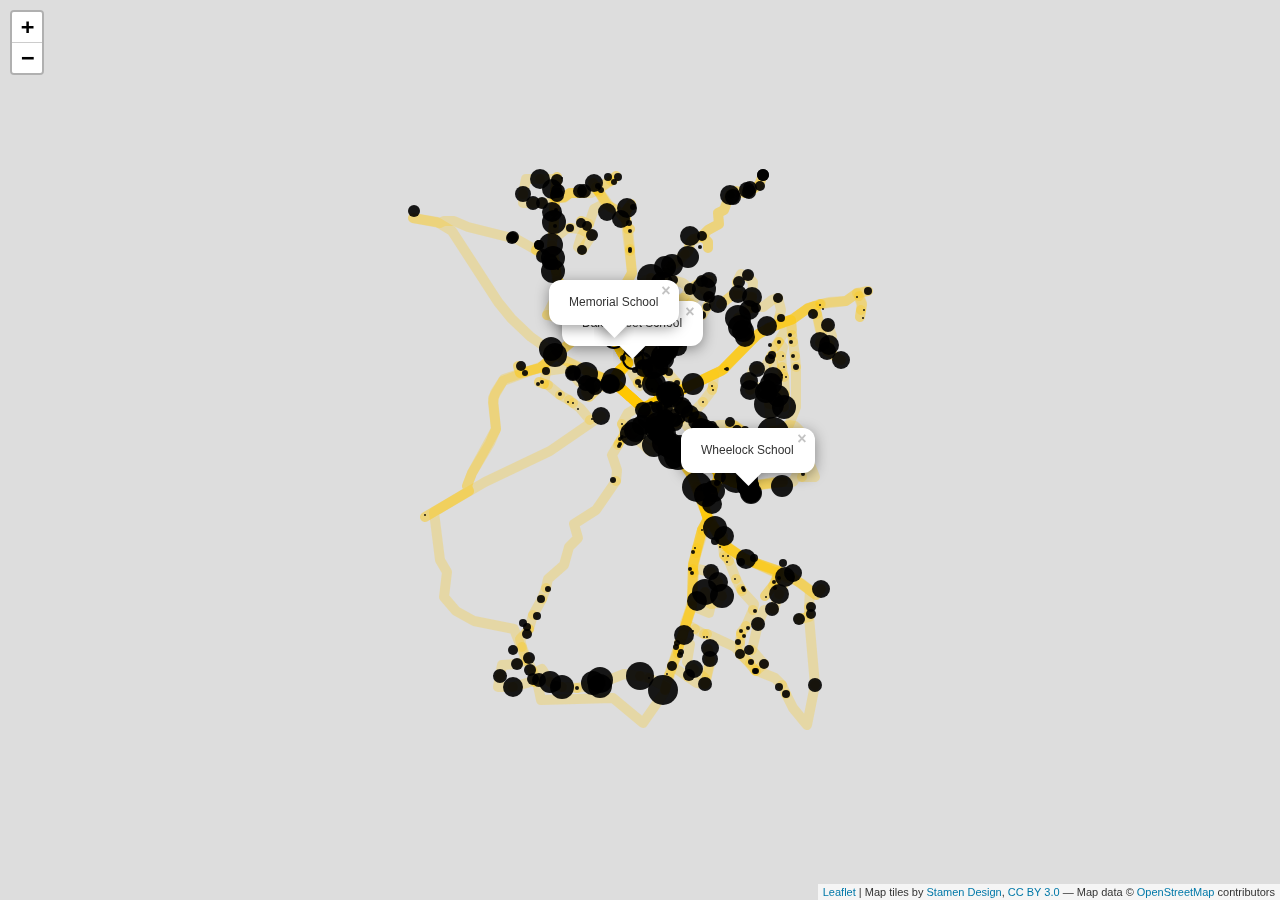
==== MedfieldBus_BusCapacity.html @ 054b7858 "Add files via upload" ====
<!DOCTYPE html>
<html>
<head>
<meta charset="utf-8" />
<style>body{background-color:white;}</style>
<script>(function() {
  // If window.HTMLWidgets is already defined, then use it; otherwise create a
  // new object. This allows preceding code to set options that affect the
  // initialization process (though none currently exist).
  window.HTMLWidgets = window.HTMLWidgets || {};

  // See if we're running in a viewer pane. If not, we're in a web browser.
  var viewerMode = window.HTMLWidgets.viewerMode =
      /\bviewer_pane=1\b/.test(window.location);

  // See if we're running in Shiny mode. If not, it's a static document.
  // Note that static widgets can appear in both Shiny and static modes, but
  // obviously, Shiny widgets can only appear in Shiny apps/documents.
  var shinyMode = window.HTMLWidgets.shinyMode =
      typeof(window.Shiny) !== "undefined" && !!window.Shiny.outputBindings;

  // We can't count on jQuery being available, so we implement our own
  // version if necessary.
  function querySelectorAll(scope, selector) {
    if (typeof(jQuery) !== "undefined" && scope instanceof jQuery) {
      return scope.find(selector);
    }
    if (scope.querySelectorAll) {
      return scope.querySelectorAll(selector);
    }
  }

  function asArray(value) {
    if (value === null)
      return [];
    if ($.isArray(value))
      return value;
    return [value];
  }

  // Implement jQuery's extend
  function extend(target /*, ... */) {
    if (arguments.length == 1) {
      return target;
    }
    for (var i = 1; i < arguments.length; i++) {
      var source = arguments[i];
      for (var prop in source) {
        if (source.hasOwnProperty(prop)) {
          target[prop] = source[prop];
        }
      }
    }
    return target;
  }

  // IE8 doesn't support Array.forEach.
  function forEach(values, callback, thisArg) {
    if (values.forEach) {
      values.forEach(callback, thisArg);
    } else {
      for (var i = 0; i < values.length; i++) {
        callback.call(thisArg, values[i], i, values);
      }
    }
  }

  // Replaces the specified method with the return value of funcSource.
  //
  // Note that funcSource should not BE the new method, it should be a function
  // that RETURNS the new method. funcSource receives a single argument that is
  // the overridden method, it can be called from the new method. The overridden
  // method can be called like a regular function, it has the target permanently
  // bound to it so "this" will work correctly.
  function overrideMethod(target, methodName, funcSource) {
    var superFunc = target[methodName] || function() {};
    var superFuncBound = function() {
      return superFunc.apply(target, arguments);
    };
    target[methodName] = funcSource(superFuncBound);
  }

  // Add a method to delegator that, when invoked, calls
  // delegatee.methodName. If there is no such method on
  // the delegatee, but there was one on delegator before
  // delegateMethod was called, then the original version
  // is invoked instead.
  // For example:
  //
  // var a = {
  //   method1: function() { console.log('a1'); }
  //   method2: function() { console.log('a2'); }
  // };
  // var b = {
  //   method1: function() { console.log('b1'); }
  // };
  // delegateMethod(a, b, "method1");
  // delegateMethod(a, b, "method2");
  // a.method1();
  // a.method2();
  //
  // The output would be "b1", "a2".
  function delegateMethod(delegator, delegatee, methodName) {
    var inherited = delegator[methodName];
    delegator[methodName] = function() {
      var target = delegatee;
      var method = delegatee[methodName];

      // The method doesn't exist on the delegatee. Instead,
      // call the method on the delegator, if it exists.
      if (!method) {
        target = delegator;
        method = inherited;
      }

      if (method) {
        return method.apply(target, arguments);
      }
    };
  }

  // Implement a vague facsimilie of jQuery's data method
  function elementData(el, name, value) {
    if (arguments.length == 2) {
      return el["htmlwidget_data_" + name];
    } else if (arguments.length == 3) {
      el["htmlwidget_data_" + name] = value;
      return el;
    } else {
      throw new Error("Wrong number of arguments for elementData: " +
        arguments.length);
    }
  }

  // http://stackoverflow.com/questions/3446170/escape-string-for-use-in-javascript-regex
  function escapeRegExp(str) {
    return str.replace(/[\-\[\]\/\{\}\(\)\*\+\?\.\\\^\$\|]/g, "\\$&");
  }

  function hasClass(el, className) {
    var re = new RegExp("\\b" + escapeRegExp(className) + "\\b");
    return re.test(el.className);
  }

  // elements - array (or array-like object) of HTML elements
  // className - class name to test for
  // include - if true, only return elements with given className;
  //   if false, only return elements *without* given className
  function filterByClass(elements, className, include) {
    var results = [];
    for (var i = 0; i < elements.length; i++) {
      if (hasClass(elements[i], className) == include)
        results.push(elements[i]);
    }
    return results;
  }

  function on(obj, eventName, func) {
    if (obj.addEventListener) {
      obj.addEventListener(eventName, func, false);
    } else if (obj.attachEvent) {
      obj.attachEvent(eventName, func);
    }
  }

  function off(obj, eventName, func) {
    if (obj.removeEventListener)
      obj.removeEventListener(eventName, func, false);
    else if (obj.detachEvent) {
      obj.detachEvent(eventName, func);
    }
  }

  // Translate array of values to top/right/bottom/left, as usual with
  // the "padding" CSS property
  // https://developer.mozilla.org/en-US/docs/Web/CSS/padding
  function unpackPadding(value) {
    if (typeof(value) === "number")
      value = [value];
    if (value.length === 1) {
      return {top: value[0], right: value[0], bottom: value[0], left: value[0]};
    }
    if (value.length === 2) {
      return {top: value[0], right: value[1], bottom: value[0], left: value[1]};
    }
    if (value.length === 3) {
      return {top: value[0], right: value[1], bottom: value[2], left: value[1]};
    }
    if (value.length === 4) {
      return {top: value[0], right: value[1], bottom: value[2], left: value[3]};
    }
  }

  // Convert an unpacked padding object to a CSS value
  function paddingToCss(paddingObj) {
    return paddingObj.top + "px " + paddingObj.right + "px " + paddingObj.bottom + "px " + paddingObj.left + "px";
  }

  // Makes a number suitable for CSS
  function px(x) {
    if (typeof(x) === "number")
      return x + "px";
    else
      return x;
  }

  // Retrieves runtime widget sizing information for an element.
  // The return value is either null, or an object with fill, padding,
  // defaultWidth, defaultHeight fields.
  function sizingPolicy(el) {
    var sizingEl = document.querySelector("script[data-for='" + el.id + "'][type='application/htmlwidget-sizing']");
    if (!sizingEl)
      return null;
    var sp = JSON.parse(sizingEl.textContent || sizingEl.text || "{}");
    if (viewerMode) {
      return sp.viewer;
    } else {
      return sp.browser;
    }
  }

  // @param tasks Array of strings (or falsy value, in which case no-op).
  //   Each element must be a valid JavaScript expression that yields a
  //   function. Or, can be an array of objects with "code" and "data"
  //   properties; in this case, the "code" property should be a string
  //   of JS that's an expr that yields a function, and "data" should be
  //   an object that will be added as an additional argument when that
  //   function is called.
  // @param target The object that will be "this" for each function
  //   execution.
  // @param args Array of arguments to be passed to the functions. (The
  //   same arguments will be passed to all functions.)
  function evalAndRun(tasks, target, args) {
    if (tasks) {
      forEach(tasks, function(task) {
        var theseArgs = args;
        if (typeof(task) === "object") {
          theseArgs = theseArgs.concat([task.data]);
          task = task.code;
        }
        var taskFunc = tryEval(task);
        if (typeof(taskFunc) !== "function") {
          throw new Error("Task must be a function! Source:\n" + task);
        }
        taskFunc.apply(target, theseArgs);
      });
    }
  }

  // Attempt eval() both with and without enclosing in parentheses.
  // Note that enclosing coerces a function declaration into
  // an expression that eval() can parse
  // (otherwise, a SyntaxError is thrown)
  function tryEval(code) {
    var result = null;
    try {
      result = eval(code);
    } catch(error) {
      if (!error instanceof SyntaxError) {
        throw error;
      }
      try {
        result = eval("(" + code + ")");
      } catch(e) {
        if (e instanceof SyntaxError) {
          throw error;
        } else {
          throw e;
        }
      }
    }
    return result;
  }

  function initSizing(el) {
    var sizing = sizingPolicy(el);
    if (!sizing)
      return;

    var cel = document.getElementById("htmlwidget_container");
    if (!cel)
      return;

    if (typeof(sizing.padding) !== "undefined") {
      document.body.style.margin = "0";
      document.body.style.padding = paddingToCss(unpackPadding(sizing.padding));
    }

    if (sizing.fill) {
      document.body.style.overflow = "hidden";
      document.body.style.width = "100%";
      document.body.style.height = "100%";
      document.documentElement.style.width = "100%";
      document.documentElement.style.height = "100%";
      if (cel) {
        cel.style.position = "absolute";
        var pad = unpackPadding(sizing.padding);
        cel.style.top = pad.top + "px";
        cel.style.right = pad.right + "px";
        cel.style.bottom = pad.bottom + "px";
        cel.style.left = pad.left + "px";
        el.style.width = "100%";
        el.style.height = "100%";
      }

      return {
        getWidth: function() { return cel.offsetWidth; },
        getHeight: function() { return cel.offsetHeight; }
      };

    } else {
      el.style.width = px(sizing.width);
      el.style.height = px(sizing.height);

      return {
        getWidth: function() { return el.offsetWidth; },
        getHeight: function() { return el.offsetHeight; }
      };
    }
  }

  // Default implementations for methods
  var defaults = {
    find: function(scope) {
      return querySelectorAll(scope, "." + this.name);
    },
    renderError: function(el, err) {
      var $el = $(el);

      this.clearError(el);

      // Add all these error classes, as Shiny does
      var errClass = "shiny-output-error";
      if (err.type !== null) {
        // use the classes of the error condition as CSS class names
        errClass = errClass + " " + $.map(asArray(err.type), function(type) {
          return errClass + "-" + type;
        }).join(" ");
      }
      errClass = errClass + " htmlwidgets-error";

      // Is el inline or block? If inline or inline-block, just display:none it
      // and add an inline error.
      var display = $el.css("display");
      $el.data("restore-display-mode", display);

      if (display === "inline" || display === "inline-block") {
        $el.hide();
        if (err.message !== "") {
          var errorSpan = $("<span>").addClass(errClass);
          errorSpan.text(err.message);
          $el.after(errorSpan);
        }
      } else if (display === "block") {
        // If block, add an error just after the el, set visibility:none on the
        // el, and position the error to be on top of the el.
        // Mark it with a unique ID and CSS class so we can remove it later.
        $el.css("visibility", "hidden");
        if (err.message !== "") {
          var errorDiv = $("<div>").addClass(errClass).css("position", "absolute")
            .css("top", el.offsetTop)
            .css("left", el.offsetLeft)
            // setting width can push out the page size, forcing otherwise
            // unnecessary scrollbars to appear and making it impossible for
            // the element to shrink; so use max-width instead
            .css("maxWidth", el.offsetWidth)
            .css("height", el.offsetHeight);
          errorDiv.text(err.message);
          $el.after(errorDiv);

          // Really dumb way to keep the size/position of the error in sync with
          // the parent element as the window is resized or whatever.
          var intId = setInterval(function() {
            if (!errorDiv[0].parentElement) {
              clearInterval(intId);
              return;
            }
            errorDiv
              .css("top", el.offsetTop)
              .css("left", el.offsetLeft)
              .css("maxWidth", el.offsetWidth)
              .css("height", el.offsetHeight);
          }, 500);
        }
      }
    },
    clearError: function(el) {
      var $el = $(el);
      var display = $el.data("restore-display-mode");
      $el.data("restore-display-mode", null);

      if (display === "inline" || display === "inline-block") {
        if (display)
          $el.css("display", display);
        $(el.nextSibling).filter(".htmlwidgets-error").remove();
      } else if (display === "block"){
        $el.css("visibility", "inherit");
        $(el.nextSibling).filter(".htmlwidgets-error").remove();
      }
    },
    sizing: {}
  };

  // Called by widget bindings to register a new type of widget. The definition
  // object can contain the following properties:
  // - name (required) - A string indicating the binding name, which will be
  //   used by default as the CSS classname to look for.
  // - initialize (optional) - A function(el) that will be called once per
  //   widget element; if a value is returned, it will be passed as the third
  //   value to renderValue.
  // - renderValue (required) - A function(el, data, initValue) that will be
  //   called with data. Static contexts will cause this to be called once per
  //   element; Shiny apps will cause this to be called multiple times per
  //   element, as the data changes.
  window.HTMLWidgets.widget = function(definition) {
    if (!definition.name) {
      throw new Error("Widget must have a name");
    }
    if (!definition.type) {
      throw new Error("Widget must have a type");
    }
    // Currently we only support output widgets
    if (definition.type !== "output") {
      throw new Error("Unrecognized widget type '" + definition.type + "'");
    }
    // TODO: Verify that .name is a valid CSS classname

    // Support new-style instance-bound definitions. Old-style class-bound
    // definitions have one widget "object" per widget per type/class of
    // widget; the renderValue and resize methods on such widget objects
    // take el and instance arguments, because the widget object can't
    // store them. New-style instance-bound definitions have one widget
    // object per widget instance; the definition that's passed in doesn't
    // provide renderValue or resize methods at all, just the single method
    //   factory(el, width, height)
    // which returns an object that has renderValue(x) and resize(w, h).
    // This enables a far more natural programming style for the widget
    // author, who can store per-instance state using either OO-style
    // instance fields or functional-style closure variables (I guess this
    // is in contrast to what can only be called C-style pseudo-OO which is
    // what we required before).
    if (definition.factory) {
      definition = createLegacyDefinitionAdapter(definition);
    }

    if (!definition.renderValue) {
      throw new Error("Widget must have a renderValue function");
    }

    // For static rendering (non-Shiny), use a simple widget registration
    // scheme. We also use this scheme for Shiny apps/documents that also
    // contain static widgets.
    window.HTMLWidgets.widgets = window.HTMLWidgets.widgets || [];
    // Merge defaults into the definition; don't mutate the original definition.
    var staticBinding = extend({}, defaults, definition);
    overrideMethod(staticBinding, "find", function(superfunc) {
      return function(scope) {
        var results = superfunc(scope);
        // Filter out Shiny outputs, we only want the static kind
        return filterByClass(results, "html-widget-output", false);
      };
    });
    window.HTMLWidgets.widgets.push(staticBinding);

    if (shinyMode) {
      // Shiny is running. Register the definition with an output binding.
      // The definition itself will not be the output binding, instead
      // we will make an output binding object that delegates to the
      // definition. This is because we foolishly used the same method
      // name (renderValue) for htmlwidgets definition and Shiny bindings
      // but they actually have quite different semantics (the Shiny
      // bindings receive data that includes lots of metadata that it
      // strips off before calling htmlwidgets renderValue). We can't
      // just ignore the difference because in some widgets it's helpful
      // to call this.renderValue() from inside of resize(), and if
      // we're not delegating, then that call will go to the Shiny
      // version instead of the htmlwidgets version.

      // Merge defaults with definition, without mutating either.
      var bindingDef = extend({}, defaults, definition);

      // This object will be our actual Shiny binding.
      var shinyBinding = new Shiny.OutputBinding();

      // With a few exceptions, we'll want to simply use the bindingDef's
      // version of methods if they are available, otherwise fall back to
      // Shiny's defaults. NOTE: If Shiny's output bindings gain additional
      // methods in the future, and we want them to be overrideable by
      // HTMLWidget binding definitions, then we'll need to add them to this
      // list.
      delegateMethod(shinyBinding, bindingDef, "getId");
      delegateMethod(shinyBinding, bindingDef, "onValueChange");
      delegateMethod(shinyBinding, bindingDef, "onValueError");
      delegateMethod(shinyBinding, bindingDef, "renderError");
      delegateMethod(shinyBinding, bindingDef, "clearError");
      delegateMethod(shinyBinding, bindingDef, "showProgress");

      // The find, renderValue, and resize are handled differently, because we
      // want to actually decorate the behavior of the bindingDef methods.

      shinyBinding.find = function(scope) {
        var results = bindingDef.find(scope);

        // Only return elements that are Shiny outputs, not static ones
        var dynamicResults = results.filter(".html-widget-output");

        // It's possible that whatever caused Shiny to think there might be
        // new dynamic outputs, also caused there to be new static outputs.
        // Since there might be lots of different htmlwidgets bindings, we
        // schedule execution for later--no need to staticRender multiple
        // times.
        if (results.length !== dynamicResults.length)
          scheduleStaticRender();

        return dynamicResults;
      };

      // Wrap renderValue to handle initialization, which unfortunately isn't
      // supported natively by Shiny at the time of this writing.

      shinyBinding.renderValue = function(el, data) {
        Shiny.renderDependencies(data.deps);
        // Resolve strings marked as javascript literals to objects
        if (!(data.evals instanceof Array)) data.evals = [data.evals];
        for (var i = 0; data.evals && i < data.evals.length; i++) {
          window.HTMLWidgets.evaluateStringMember(data.x, data.evals[i]);
        }
        if (!bindingDef.renderOnNullValue) {
          if (data.x === null) {
            el.style.visibility = "hidden";
            return;
          } else {
            el.style.visibility = "inherit";
          }
        }
        if (!elementData(el, "initialized")) {
          initSizing(el);

          elementData(el, "initialized", true);
          if (bindingDef.initialize) {
            var result = bindingDef.initialize(el, el.offsetWidth,
              el.offsetHeight);
            elementData(el, "init_result", result);
          }
        }
        bindingDef.renderValue(el, data.x, elementData(el, "init_result"));
        evalAndRun(data.jsHooks.render, elementData(el, "init_result"), [el, data.x]);
      };

      // Only override resize if bindingDef implements it
      if (bindingDef.resize) {
        shinyBinding.resize = function(el, width, height) {
          // Shiny can call resize before initialize/renderValue have been
          // called, which doesn't make sense for widgets.
          if (elementData(el, "initialized")) {
            bindingDef.resize(el, width, height, elementData(el, "init_result"));
          }
        };
      }

      Shiny.outputBindings.register(shinyBinding, bindingDef.name);
    }
  };

  var scheduleStaticRenderTimerId = null;
  function scheduleStaticRender() {
    if (!scheduleStaticRenderTimerId) {
      scheduleStaticRenderTimerId = setTimeout(function() {
        scheduleStaticRenderTimerId = null;
        window.HTMLWidgets.staticRender();
      }, 1);
    }
  }

  // Render static widgets after the document finishes loading
  // Statically render all elements that are of this widget's class
  window.HTMLWidgets.staticRender = function() {
    var bindings = window.HTMLWidgets.widgets || [];
    forEach(bindings, function(binding) {
      var matches = binding.find(document.documentElement);
      forEach(matches, function(el) {
        var sizeObj = initSizing(el, binding);

        if (hasClass(el, "html-widget-static-bound"))
          return;
        el.className = el.className + " html-widget-static-bound";

        var initResult;
        if (binding.initialize) {
          initResult = binding.initialize(el,
            sizeObj ? sizeObj.getWidth() : el.offsetWidth,
            sizeObj ? sizeObj.getHeight() : el.offsetHeight
          );
          elementData(el, "init_result", initResult);
        }

        if (binding.resize) {
          var lastSize = {
            w: sizeObj ? sizeObj.getWidth() : el.offsetWidth,
            h: sizeObj ? sizeObj.getHeight() : el.offsetHeight
          };
          var resizeHandler = function(e) {
            var size = {
              w: sizeObj ? sizeObj.getWidth() : el.offsetWidth,
              h: sizeObj ? sizeObj.getHeight() : el.offsetHeight
            };
            if (size.w === 0 && size.h === 0)
              return;
            if (size.w === lastSize.w && size.h === lastSize.h)
              return;
            lastSize = size;
            binding.resize(el, size.w, size.h, initResult);
          };

          on(window, "resize", resizeHandler);

          // This is needed for cases where we're running in a Shiny
          // app, but the widget itself is not a Shiny output, but
          // rather a simple static widget. One example of this is
          // an rmarkdown document that has runtime:shiny and widget
          // that isn't in a render function. Shiny only knows to
          // call resize handlers for Shiny outputs, not for static
          // widgets, so we do it ourselves.
          if (window.jQuery) {
            window.jQuery(document).on(
              "shown.htmlwidgets shown.bs.tab.htmlwidgets shown.bs.collapse.htmlwidgets",
              resizeHandler
            );
            window.jQuery(document).on(
              "hidden.htmlwidgets hidden.bs.tab.htmlwidgets hidden.bs.collapse.htmlwidgets",
              resizeHandler
            );
          }

          // This is needed for the specific case of ioslides, which
          // flips slides between display:none and display:block.
          // Ideally we would not have to have ioslide-specific code
          // here, but rather have ioslides raise a generic event,
          // but the rmarkdown package just went to CRAN so the
          // window to getting that fixed may be long.
          if (window.addEventListener) {
            // It's OK to limit this to window.addEventListener
            // browsers because ioslides itself only supports
            // such browsers.
            on(document, "slideenter", resizeHandler);
            on(document, "slideleave", resizeHandler);
          }
        }

        var scriptData = document.querySelector("script[data-for='" + el.id + "'][type='application/json']");
        if (scriptData) {
          var data = JSON.parse(scriptData.textContent || scriptData.text);
          // Resolve strings marked as javascript literals to objects
          if (!(data.evals instanceof Array)) data.evals = [data.evals];
          for (var k = 0; data.evals && k < data.evals.length; k++) {
            window.HTMLWidgets.evaluateStringMember(data.x, data.evals[k]);
          }
          binding.renderValue(el, data.x, initResult);
          evalAndRun(data.jsHooks.render, initResult, [el, data.x]);
        }
      });
    });

    invokePostRenderHandlers();
  }


  function has_jQuery3() {
    if (!window.jQuery) {
      return false;
    }
    var $version = window.jQuery.fn.jquery;
    var $major_version = parseInt($version.split(".")[0]);
    return $major_version >= 3;
  }

  /*
  / Shiny 1.4 bumped jQuery from 1.x to 3.x which means jQuery's
  / on-ready handler (i.e., $(fn)) is now asyncronous (i.e., it now
  / really means $(setTimeout(fn)).
  / https://jquery.com/upgrade-guide/3.0/#breaking-change-document-ready-handlers-are-now-asynchronous
  /
  / Since Shiny uses $() to schedule initShiny, shiny>=1.4 calls initShiny
  / one tick later than it did before, which means staticRender() is
  / called renderValue() earlier than (advanced) widget authors might be expecting.
  / https://github.com/rstudio/shiny/issues/2630
  /
  / For a concrete example, leaflet has some methods (e.g., updateBounds)
  / which reference Shiny methods registered in initShiny (e.g., setInputValue).
  / Since leaflet is privy to this life-cycle, it knows to use setTimeout() to
  / delay execution of those methods (until Shiny methods are ready)
  / https://github.com/rstudio/leaflet/blob/18ec981/javascript/src/index.js#L266-L268
  /
  / Ideally widget authors wouldn't need to use this setTimeout() hack that
  / leaflet uses to call Shiny methods on a staticRender(). In the long run,
  / the logic initShiny should be broken up so that method registration happens
  / right away, but binding happens later.
  */
  function maybeStaticRenderLater() {
    if (shinyMode && has_jQuery3()) {
      window.jQuery(window.HTMLWidgets.staticRender);
    } else {
      window.HTMLWidgets.staticRender();
    }
  }

  if (document.addEventListener) {
    document.addEventListener("DOMContentLoaded", function() {
      document.removeEventListener("DOMContentLoaded", arguments.callee, false);
      maybeStaticRenderLater();
    }, false);
  } else if (document.attachEvent) {
    document.attachEvent("onreadystatechange", function() {
      if (document.readyState === "complete") {
        document.detachEvent("onreadystatechange", arguments.callee);
        maybeStaticRenderLater();
      }
    });
  }


  window.HTMLWidgets.getAttachmentUrl = function(depname, key) {
    // If no key, default to the first item
    if (typeof(key) === "undefined")
      key = 1;

    var link = document.getElementById(depname + "-" + key + "-attachment");
    if (!link) {
      throw new Error("Attachment " + depname + "/" + key + " not found in document");
    }
    return link.getAttribute("href");
  };

  window.HTMLWidgets.dataframeToD3 = function(df) {
    var names = [];
    var length;
    for (var name in df) {
        if (df.hasOwnProperty(name))
            names.push(name);
        if (typeof(df[name]) !== "object" || typeof(df[name].length) === "undefined") {
            throw new Error("All fields must be arrays");
        } else if (typeof(length) !== "undefined" && length !== df[name].length) {
            throw new Error("All fields must be arrays of the same length");
        }
        length = df[name].length;
    }
    var results = [];
    var item;
    for (var row = 0; row < length; row++) {
        item = {};
        for (var col = 0; col < names.length; col++) {
            item[names[col]] = df[names[col]][row];
        }
        results.push(item);
    }
    return results;
  };

  window.HTMLWidgets.transposeArray2D = function(array) {
      if (array.length === 0) return array;
      var newArray = array[0].map(function(col, i) {
          return array.map(function(row) {
              return row[i]
          })
      });
      return newArray;
  };
  // Split value at splitChar, but allow splitChar to be escaped
  // using escapeChar. Any other characters escaped by escapeChar
  // will be included as usual (including escapeChar itself).
  function splitWithEscape(value, splitChar, escapeChar) {
    var results = [];
    var escapeMode = false;
    var currentResult = "";
    for (var pos = 0; pos < value.length; pos++) {
      if (!escapeMode) {
        if (value[pos] === splitChar) {
          results.push(currentResult);
          currentResult = "";
        } else if (value[pos] === escapeChar) {
          escapeMode = true;
        } else {
          currentResult += value[pos];
        }
      } else {
        currentResult += value[pos];
        escapeMode = false;
      }
    }
    if (currentResult !== "") {
      results.push(currentResult);
    }
    return results;
  }
  // Function authored by Yihui/JJ Allaire
  window.HTMLWidgets.evaluateStringMember = function(o, member) {
    var parts = splitWithEscape(member, '.', '\\');
    for (var i = 0, l = parts.length; i < l; i++) {
      var part = parts[i];
      // part may be a character or 'numeric' member name
      if (o !== null && typeof o === "object" && part in o) {
        if (i == (l - 1)) { // if we are at the end of the line then evalulate
          if (typeof o[part] === "string")
            o[part] = tryEval(o[part]);
        } else { // otherwise continue to next embedded object
          o = o[part];
        }
      }
    }
  };

  // Retrieve the HTMLWidget instance (i.e. the return value of an
  // HTMLWidget binding's initialize() or factory() function)
  // associated with an element, or null if none.
  window.HTMLWidgets.getInstance = function(el) {
    return elementData(el, "init_result");
  };

  // Finds the first element in the scope that matches the selector,
  // and returns the HTMLWidget instance (i.e. the return value of
  // an HTMLWidget binding's initialize() or factory() function)
  // associated with that element, if any. If no element matches the
  // selector, or the first matching element has no HTMLWidget
  // instance associated with it, then null is returned.
  //
  // The scope argument is optional, and defaults to window.document.
  window.HTMLWidgets.find = function(scope, selector) {
    if (arguments.length == 1) {
      selector = scope;
      scope = document;
    }

    var el = scope.querySelector(selector);
    if (el === null) {
      return null;
    } else {
      return window.HTMLWidgets.getInstance(el);
    }
  };

  // Finds all elements in the scope that match the selector, and
  // returns the HTMLWidget instances (i.e. the return values of
  // an HTMLWidget binding's initialize() or factory() function)
  // associated with the elements, in an array. If elements that
  // match the selector don't have an associated HTMLWidget
  // instance, the returned array will contain nulls.
  //
  // The scope argument is optional, and defaults to window.document.
  window.HTMLWidgets.findAll = function(scope, selector) {
    if (arguments.length == 1) {
      selector = scope;
      scope = document;
    }

    var nodes = scope.querySelectorAll(selector);
    var results = [];
    for (var i = 0; i < nodes.length; i++) {
      results.push(window.HTMLWidgets.getInstance(nodes[i]));
    }
    return results;
  };

  var postRenderHandlers = [];
  function invokePostRenderHandlers() {
    while (postRenderHandlers.length) {
      var handler = postRenderHandlers.shift();
      if (handler) {
        handler();
      }
    }
  }

  // Register the given callback function to be invoked after the
  // next time static widgets are rendered.
  window.HTMLWidgets.addPostRenderHandler = function(callback) {
    postRenderHandlers.push(callback);
  };

  // Takes a new-style instance-bound definition, and returns an
  // old-style class-bound definition. This saves us from having
  // to rewrite all the logic in this file to accomodate both
  // types of definitions.
  function createLegacyDefinitionAdapter(defn) {
    var result = {
      name: defn.name,
      type: defn.type,
      initialize: function(el, width, height) {
        return defn.factory(el, width, height);
      },
      renderValue: function(el, x, instance) {
        return instance.renderValue(x);
      },
      resize: function(el, width, height, instance) {
        return instance.resize(width, height);
      }
    };

    if (defn.find)
      result.find = defn.find;
    if (defn.renderError)
      result.renderError = defn.renderError;
    if (defn.clearError)
      result.clearError = defn.clearError;

    return result;
  }
})();

</script>
<script>/*! jQuery v1.12.4 | (c) jQuery Foundation | jquery.org/license */
!function(a,b){"object"==typeof module&&"object"==typeof module.exports?module.exports=a.document?b(a,!0):function(a){if(!a.document)throw new Error("jQuery requires a window with a document");return b(a)}:b(a)}("undefined"!=typeof window?window:this,function(a,b){var c=[],d=a.document,e=c.slice,f=c.concat,g=c.push,h=c.indexOf,i={},j=i.toString,k=i.hasOwnProperty,l={},m="1.12.4",n=function(a,b){return new n.fn.init(a,b)},o=/^[\s\uFEFF\xA0]+|[\s\uFEFF\xA0]+$/g,p=/^-ms-/,q=/-([\da-z])/gi,r=function(a,b){return b.toUpperCase()};n.fn=n.prototype={jquery:m,constructor:n,selector:"",length:0,toArray:function(){return e.call(this)},get:function(a){return null!=a?0>a?this[a+this.length]:this[a]:e.call(this)},pushStack:function(a){var b=n.merge(this.constructor(),a);return b.prevObject=this,b.context=this.context,b},each:function(a){return n.each(this,a)},map:function(a){return this.pushStack(n.map(this,function(b,c){return a.call(b,c,b)}))},slice:function(){return this.pushStack(e.apply(this,arguments))},first:function(){return this.eq(0)},last:function(){return this.eq(-1)},eq:function(a){var b=this.length,c=+a+(0>a?b:0);return this.pushStack(c>=0&&b>c?[this[c]]:[])},end:function(){return this.prevObject||this.constructor()},push:g,sort:c.sort,splice:c.splice},n.extend=n.fn.extend=function(){var a,b,c,d,e,f,g=arguments[0]||{},h=1,i=arguments.length,j=!1;for("boolean"==typeof g&&(j=g,g=arguments[h]||{},h++),"object"==typeof g||n.isFunction(g)||(g={}),h===i&&(g=this,h--);i>h;h++)if(null!=(e=arguments[h]))for(d in e)a=g[d],c=e[d],g!==c&&(j&&c&&(n.isPlainObject(c)||(b=n.isArray(c)))?(b?(b=!1,f=a&&n.isArray(a)?a:[]):f=a&&n.isPlainObject(a)?a:{},g[d]=n.extend(j,f,c)):void 0!==c&&(g[d]=c));return g},n.extend({expando:"jQuery"+(m+Math.random()).replace(/\D/g,""),isReady:!0,error:function(a){throw new Error(a)},noop:function(){},isFunction:function(a){return"function"===n.type(a)},isArray:Array.isArray||function(a){return"array"===n.type(a)},isWindow:function(a){return null!=a&&a==a.window},isNumeric:function(a){var b=a&&a.toString();return!n.isArray(a)&&b-parseFloat(b)+1>=0},isEmptyObject:function(a){var b;for(b in a)return!1;return!0},isPlainObject:function(a){var b;if(!a||"object"!==n.type(a)||a.nodeType||n.isWindow(a))return!1;try{if(a.constructor&&!k.call(a,"constructor")&&!k.call(a.constructor.prototype,"isPrototypeOf"))return!1}catch(c){return!1}if(!l.ownFirst)for(b in a)return k.call(a,b);for(b in a);return void 0===b||k.call(a,b)},type:function(a){return null==a?a+"":"object"==typeof a||"function"==typeof a?i[j.call(a)]||"object":typeof a},globalEval:function(b){b&&n.trim(b)&&(a.execScript||function(b){a.eval.call(a,b)})(b)},camelCase:function(a){return a.replace(p,"ms-").replace(q,r)},nodeName:function(a,b){return a.nodeName&&a.nodeName.toLowerCase()===b.toLowerCase()},each:function(a,b){var c,d=0;if(s(a)){for(c=a.length;c>d;d++)if(b.call(a[d],d,a[d])===!1)break}else for(d in a)if(b.call(a[d],d,a[d])===!1)break;return a},trim:function(a){return null==a?"":(a+"").replace(o,"")},makeArray:function(a,b){var c=b||[];return null!=a&&(s(Object(a))?n.merge(c,"string"==typeof a?[a]:a):g.call(c,a)),c},inArray:function(a,b,c){var d;if(b){if(h)return h.call(b,a,c);for(d=b.length,c=c?0>c?Math.max(0,d+c):c:0;d>c;c++)if(c in b&&b[c]===a)return c}return-1},merge:function(a,b){var c=+b.length,d=0,e=a.length;while(c>d)a[e++]=b[d++];if(c!==c)while(void 0!==b[d])a[e++]=b[d++];return a.length=e,a},grep:function(a,b,c){for(var d,e=[],f=0,g=a.length,h=!c;g>f;f++)d=!b(a[f],f),d!==h&&e.push(a[f]);return e},map:function(a,b,c){var d,e,g=0,h=[];if(s(a))for(d=a.length;d>g;g++)e=b(a[g],g,c),null!=e&&h.push(e);else for(g in a)e=b(a[g],g,c),null!=e&&h.push(e);return f.apply([],h)},guid:1,proxy:function(a,b){var c,d,f;return"string"==typeof b&&(f=a[b],b=a,a=f),n.isFunction(a)?(c=e.call(arguments,2),d=function(){return a.apply(b||this,c.concat(e.call(arguments)))},d.guid=a.guid=a.guid||n.guid++,d):void 0},now:function(){return+new Date},support:l}),"function"==typeof Symbol&&(n.fn[Symbol.iterator]=c[Symbol.iterator]),n.each("Boolean Number String Function Array Date RegExp Object Error Symbol".split(" "),function(a,b){i["[object "+b+"]"]=b.toLowerCase()});function s(a){var b=!!a&&"length"in a&&a.length,c=n.type(a);return"function"===c||n.isWindow(a)?!1:"array"===c||0===b||"number"==typeof b&&b>0&&b-1 in a}var t=function(a){var b,c,d,e,f,g,h,i,j,k,l,m,n,o,p,q,r,s,t,u="sizzle"+1*new Date,v=a.document,w=0,x=0,y=ga(),z=ga(),A=ga(),B=function(a,b){return a===b&&(l=!0),0},C=1<<31,D={}.hasOwnProperty,E=[],F=E.pop,G=E.push,H=E.push,I=E.slice,J=function(a,b){for(var c=0,d=a.length;d>c;c++)if(a[c]===b)return c;return-1},K="checked|selected|async|autofocus|autoplay|controls|defer|disabled|hidden|ismap|loop|multiple|open|readonly|required|scoped",L="[\\x20\\t\\r\\n\\f]",M="(?:\\\\.|[\\w-]|[^\\x00-\\xa0])+",N="\\["+L+"*("+M+")(?:"+L+"*([*^$|!~]?=)"+L+"*(?:'((?:\\\\.|[^\\\\'])*)'|\"((?:\\\\.|[^\\\\\"])*)\"|("+M+"))|)"+L+"*\\]",O=":("+M+")(?:\\((('((?:\\\\.|[^\\\\'])*)'|\"((?:\\\\.|[^\\\\\"])*)\")|((?:\\\\.|[^\\\\()[\\]]|"+N+")*)|.*)\\)|)",P=new RegExp(L+"+","g"),Q=new RegExp("^"+L+"+|((?:^|[^\\\\])(?:\\\\.)*)"+L+"+$","g"),R=new RegExp("^"+L+"*,"+L+"*"),S=new RegExp("^"+L+"*([>+~]|"+L+")"+L+"*"),T=new RegExp("="+L+"*([^\\]'\"]*?)"+L+"*\\]","g"),U=new RegExp(O),V=new RegExp("^"+M+"$"),W={ID:new RegExp("^#("+M+")"),CLASS:new RegExp("^\\.("+M+")"),TAG:new RegExp("^("+M+"|[*])"),ATTR:new RegExp("^"+N),PSEUDO:new RegExp("^"+O),CHILD:new RegExp("^:(only|first|last|nth|nth-last)-(child|of-type)(?:\\("+L+"*(even|odd|(([+-]|)(\\d*)n|)"+L+"*(?:([+-]|)"+L+"*(\\d+)|))"+L+"*\\)|)","i"),bool:new RegExp("^(?:"+K+")$","i"),needsContext:new RegExp("^"+L+"*[>+~]|:(even|odd|eq|gt|lt|nth|first|last)(?:\\("+L+"*((?:-\\d)?\\d*)"+L+"*\\)|)(?=[^-]|$)","i")},X=/^(?:input|select|textarea|button)$/i,Y=/^h\d$/i,Z=/^[^{]+\{\s*\[native \w/,$=/^(?:#([\w-]+)|(\w+)|\.([\w-]+))$/,_=/[+~]/,aa=/'|\\/g,ba=new RegExp("\\\\([\\da-f]{1,6}"+L+"?|("+L+")|.)","ig"),ca=function(a,b,c){var d="0x"+b-65536;return d!==d||c?b:0>d?String.fromCharCode(d+65536):String.fromCharCode(d>>10|55296,1023&d|56320)},da=function(){m()};try{H.apply(E=I.call(v.childNodes),v.childNodes),E[v.childNodes.length].nodeType}catch(ea){H={apply:E.length?function(a,b){G.apply(a,I.call(b))}:function(a,b){var c=a.length,d=0;while(a[c++]=b[d++]);a.length=c-1}}}function fa(a,b,d,e){var f,h,j,k,l,o,r,s,w=b&&b.ownerDocument,x=b?b.nodeType:9;if(d=d||[],"string"!=typeof a||!a||1!==x&&9!==x&&11!==x)return d;if(!e&&((b?b.ownerDocument||b:v)!==n&&m(b),b=b||n,p)){if(11!==x&&(o=$.exec(a)))if(f=o[1]){if(9===x){if(!(j=b.getElementById(f)))return d;if(j.id===f)return d.push(j),d}else if(w&&(j=w.getElementById(f))&&t(b,j)&&j.id===f)return d.push(j),d}else{if(o[2])return H.apply(d,b.getElementsByTagName(a)),d;if((f=o[3])&&c.getElementsByClassName&&b.getElementsByClassName)return H.apply(d,b.getElementsByClassName(f)),d}if(c.qsa&&!A[a+" "]&&(!q||!q.test(a))){if(1!==x)w=b,s=a;else if("object"!==b.nodeName.toLowerCase()){(k=b.getAttribute("id"))?k=k.replace(aa,"\\$&"):b.setAttribute("id",k=u),r=g(a),h=r.length,l=V.test(k)?"#"+k:"[id='"+k+"']";while(h--)r[h]=l+" "+qa(r[h]);s=r.join(","),w=_.test(a)&&oa(b.parentNode)||b}if(s)try{return H.apply(d,w.querySelectorAll(s)),d}catch(y){}finally{k===u&&b.removeAttribute("id")}}}return i(a.replace(Q,"$1"),b,d,e)}function ga(){var a=[];function b(c,e){return a.push(c+" ")>d.cacheLength&&delete b[a.shift()],b[c+" "]=e}return b}function ha(a){return a[u]=!0,a}function ia(a){var b=n.createElement("div");try{return!!a(b)}catch(c){return!1}finally{b.parentNode&&b.parentNode.removeChild(b),b=null}}function ja(a,b){var c=a.split("|"),e=c.length;while(e--)d.attrHandle[c[e]]=b}function ka(a,b){var c=b&&a,d=c&&1===a.nodeType&&1===b.nodeType&&(~b.sourceIndex||C)-(~a.sourceIndex||C);if(d)return d;if(c)while(c=c.nextSibling)if(c===b)return-1;return a?1:-1}function la(a){return function(b){var c=b.nodeName.toLowerCase();return"input"===c&&b.type===a}}function ma(a){return function(b){var c=b.nodeName.toLowerCase();return("input"===c||"button"===c)&&b.type===a}}function na(a){return ha(function(b){return b=+b,ha(function(c,d){var e,f=a([],c.length,b),g=f.length;while(g--)c[e=f[g]]&&(c[e]=!(d[e]=c[e]))})})}function oa(a){return a&&"undefined"!=typeof a.getElementsByTagName&&a}c=fa.support={},f=fa.isXML=function(a){var b=a&&(a.ownerDocument||a).documentElement;return b?"HTML"!==b.nodeName:!1},m=fa.setDocument=function(a){var b,e,g=a?a.ownerDocument||a:v;return g!==n&&9===g.nodeType&&g.documentElement?(n=g,o=n.documentElement,p=!f(n),(e=n.defaultView)&&e.top!==e&&(e.addEventListener?e.addEventListener("unload",da,!1):e.attachEvent&&e.attachEvent("onunload",da)),c.attributes=ia(function(a){return a.className="i",!a.getAttribute("className")}),c.getElementsByTagName=ia(function(a){return a.appendChild(n.createComment("")),!a.getElementsByTagName("*").length}),c.getElementsByClassName=Z.test(n.getElementsByClassName),c.getById=ia(function(a){return o.appendChild(a).id=u,!n.getElementsByName||!n.getElementsByName(u).length}),c.getById?(d.find.ID=function(a,b){if("undefined"!=typeof b.getElementById&&p){var c=b.getElementById(a);return c?[c]:[]}},d.filter.ID=function(a){var b=a.replace(ba,ca);return function(a){return a.getAttribute("id")===b}}):(delete d.find.ID,d.filter.ID=function(a){var b=a.replace(ba,ca);return function(a){var c="undefined"!=typeof a.getAttributeNode&&a.getAttributeNode("id");return c&&c.value===b}}),d.find.TAG=c.getElementsByTagName?function(a,b){return"undefined"!=typeof b.getElementsByTagName?b.getElementsByTagName(a):c.qsa?b.querySelectorAll(a):void 0}:function(a,b){var c,d=[],e=0,f=b.getElementsByTagName(a);if("*"===a){while(c=f[e++])1===c.nodeType&&d.push(c);return d}return f},d.find.CLASS=c.getElementsByClassName&&function(a,b){return"undefined"!=typeof b.getElementsByClassName&&p?b.getElementsByClassName(a):void 0},r=[],q=[],(c.qsa=Z.test(n.querySelectorAll))&&(ia(function(a){o.appendChild(a).innerHTML="<a id='"+u+"'></a><select id='"+u+"-\r\\' msallowcapture=''><option selected=''></option></select>",a.querySelectorAll("[msallowcapture^='']").length&&q.push("[*^$]="+L+"*(?:''|\"\")"),a.querySelectorAll("[selected]").length||q.push("\\["+L+"*(?:value|"+K+")"),a.querySelectorAll("[id~="+u+"-]").length||q.push("~="),a.querySelectorAll(":checked").length||q.push(":checked"),a.querySelectorAll("a#"+u+"+*").length||q.push(".#.+[+~]")}),ia(function(a){var b=n.createElement("input");b.setAttribute("type","hidden"),a.appendChild(b).setAttribute("name","D"),a.querySelectorAll("[name=d]").length&&q.push("name"+L+"*[*^$|!~]?="),a.querySelectorAll(":enabled").length||q.push(":enabled",":disabled"),a.querySelectorAll("*,:x"),q.push(",.*:")})),(c.matchesSelector=Z.test(s=o.matches||o.webkitMatchesSelector||o.mozMatchesSelector||o.oMatchesSelector||o.msMatchesSelector))&&ia(function(a){c.disconnectedMatch=s.call(a,"div"),s.call(a,"[s!='']:x"),r.push("!=",O)}),q=q.length&&new RegExp(q.join("|")),r=r.length&&new RegExp(r.join("|")),b=Z.test(o.compareDocumentPosition),t=b||Z.test(o.contains)?function(a,b){var c=9===a.nodeType?a.documentElement:a,d=b&&b.parentNode;return a===d||!(!d||1!==d.nodeType||!(c.contains?c.contains(d):a.compareDocumentPosition&&16&a.compareDocumentPosition(d)))}:function(a,b){if(b)while(b=b.parentNode)if(b===a)return!0;return!1},B=b?function(a,b){if(a===b)return l=!0,0;var d=!a.compareDocumentPosition-!b.compareDocumentPosition;return d?d:(d=(a.ownerDocument||a)===(b.ownerDocument||b)?a.compareDocumentPosition(b):1,1&d||!c.sortDetached&&b.compareDocumentPosition(a)===d?a===n||a.ownerDocument===v&&t(v,a)?-1:b===n||b.ownerDocument===v&&t(v,b)?1:k?J(k,a)-J(k,b):0:4&d?-1:1)}:function(a,b){if(a===b)return l=!0,0;var c,d=0,e=a.parentNode,f=b.parentNode,g=[a],h=[b];if(!e||!f)return a===n?-1:b===n?1:e?-1:f?1:k?J(k,a)-J(k,b):0;if(e===f)return ka(a,b);c=a;while(c=c.parentNode)g.unshift(c);c=b;while(c=c.parentNode)h.unshift(c);while(g[d]===h[d])d++;return d?ka(g[d],h[d]):g[d]===v?-1:h[d]===v?1:0},n):n},fa.matches=function(a,b){return fa(a,null,null,b)},fa.matchesSelector=function(a,b){if((a.ownerDocument||a)!==n&&m(a),b=b.replace(T,"='$1']"),c.matchesSelector&&p&&!A[b+" "]&&(!r||!r.test(b))&&(!q||!q.test(b)))try{var d=s.call(a,b);if(d||c.disconnectedMatch||a.document&&11!==a.document.nodeType)return d}catch(e){}return fa(b,n,null,[a]).length>0},fa.contains=function(a,b){return(a.ownerDocument||a)!==n&&m(a),t(a,b)},fa.attr=function(a,b){(a.ownerDocument||a)!==n&&m(a);var e=d.attrHandle[b.toLowerCase()],f=e&&D.call(d.attrHandle,b.toLowerCase())?e(a,b,!p):void 0;return void 0!==f?f:c.attributes||!p?a.getAttribute(b):(f=a.getAttributeNode(b))&&f.specified?f.value:null},fa.error=function(a){throw new Error("Syntax error, unrecognized expression: "+a)},fa.uniqueSort=function(a){var b,d=[],e=0,f=0;if(l=!c.detectDuplicates,k=!c.sortStable&&a.slice(0),a.sort(B),l){while(b=a[f++])b===a[f]&&(e=d.push(f));while(e--)a.splice(d[e],1)}return k=null,a},e=fa.getText=function(a){var b,c="",d=0,f=a.nodeType;if(f){if(1===f||9===f||11===f){if("string"==typeof a.textContent)return a.textContent;for(a=a.firstChild;a;a=a.nextSibling)c+=e(a)}else if(3===f||4===f)return a.nodeValue}else while(b=a[d++])c+=e(b);return c},d=fa.selectors={cacheLength:50,createPseudo:ha,match:W,attrHandle:{},find:{},relative:{">":{dir:"parentNode",first:!0}," ":{dir:"parentNode"},"+":{dir:"previousSibling",first:!0},"~":{dir:"previousSibling"}},preFilter:{ATTR:function(a){return a[1]=a[1].replace(ba,ca),a[3]=(a[3]||a[4]||a[5]||"").replace(ba,ca),"~="===a[2]&&(a[3]=" "+a[3]+" "),a.slice(0,4)},CHILD:function(a){return a[1]=a[1].toLowerCase(),"nth"===a[1].slice(0,3)?(a[3]||fa.error(a[0]),a[4]=+(a[4]?a[5]+(a[6]||1):2*("even"===a[3]||"odd"===a[3])),a[5]=+(a[7]+a[8]||"odd"===a[3])):a[3]&&fa.error(a[0]),a},PSEUDO:function(a){var b,c=!a[6]&&a[2];return W.CHILD.test(a[0])?null:(a[3]?a[2]=a[4]||a[5]||"":c&&U.test(c)&&(b=g(c,!0))&&(b=c.indexOf(")",c.length-b)-c.length)&&(a[0]=a[0].slice(0,b),a[2]=c.slice(0,b)),a.slice(0,3))}},filter:{TAG:function(a){var b=a.replace(ba,ca).toLowerCase();return"*"===a?function(){return!0}:function(a){return a.nodeName&&a.nodeName.toLowerCase()===b}},CLASS:function(a){var b=y[a+" "];return b||(b=new RegExp("(^|"+L+")"+a+"("+L+"|$)"))&&y(a,function(a){return b.test("string"==typeof a.className&&a.className||"undefined"!=typeof a.getAttribute&&a.getAttribute("class")||"")})},ATTR:function(a,b,c){return function(d){var e=fa.attr(d,a);return null==e?"!="===b:b?(e+="","="===b?e===c:"!="===b?e!==c:"^="===b?c&&0===e.indexOf(c):"*="===b?c&&e.indexOf(c)>-1:"$="===b?c&&e.slice(-c.length)===c:"~="===b?(" "+e.replace(P," ")+" ").indexOf(c)>-1:"|="===b?e===c||e.slice(0,c.length+1)===c+"-":!1):!0}},CHILD:function(a,b,c,d,e){var f="nth"!==a.slice(0,3),g="last"!==a.slice(-4),h="of-type"===b;return 1===d&&0===e?function(a){return!!a.parentNode}:function(b,c,i){var j,k,l,m,n,o,p=f!==g?"nextSibling":"previousSibling",q=b.parentNode,r=h&&b.nodeName.toLowerCase(),s=!i&&!h,t=!1;if(q){if(f){while(p){m=b;while(m=m[p])if(h?m.nodeName.toLowerCase()===r:1===m.nodeType)return!1;o=p="only"===a&&!o&&"nextSibling"}return!0}if(o=[g?q.firstChild:q.lastChild],g&&s){m=q,l=m[u]||(m[u]={}),k=l[m.uniqueID]||(l[m.uniqueID]={}),j=k[a]||[],n=j[0]===w&&j[1],t=n&&j[2],m=n&&q.childNodes[n];while(m=++n&&m&&m[p]||(t=n=0)||o.pop())if(1===m.nodeType&&++t&&m===b){k[a]=[w,n,t];break}}else if(s&&(m=b,l=m[u]||(m[u]={}),k=l[m.uniqueID]||(l[m.uniqueID]={}),j=k[a]||[],n=j[0]===w&&j[1],t=n),t===!1)while(m=++n&&m&&m[p]||(t=n=0)||o.pop())if((h?m.nodeName.toLowerCase()===r:1===m.nodeType)&&++t&&(s&&(l=m[u]||(m[u]={}),k=l[m.uniqueID]||(l[m.uniqueID]={}),k[a]=[w,t]),m===b))break;return t-=e,t===d||t%d===0&&t/d>=0}}},PSEUDO:function(a,b){var c,e=d.pseudos[a]||d.setFilters[a.toLowerCase()]||fa.error("unsupported pseudo: "+a);return e[u]?e(b):e.length>1?(c=[a,a,"",b],d.setFilters.hasOwnProperty(a.toLowerCase())?ha(function(a,c){var d,f=e(a,b),g=f.length;while(g--)d=J(a,f[g]),a[d]=!(c[d]=f[g])}):function(a){return e(a,0,c)}):e}},pseudos:{not:ha(function(a){var b=[],c=[],d=h(a.replace(Q,"$1"));return d[u]?ha(function(a,b,c,e){var f,g=d(a,null,e,[]),h=a.length;while(h--)(f=g[h])&&(a[h]=!(b[h]=f))}):function(a,e,f){return b[0]=a,d(b,null,f,c),b[0]=null,!c.pop()}}),has:ha(function(a){return function(b){return fa(a,b).length>0}}),contains:ha(function(a){return a=a.replace(ba,ca),function(b){return(b.textContent||b.innerText||e(b)).indexOf(a)>-1}}),lang:ha(function(a){return V.test(a||"")||fa.error("unsupported lang: "+a),a=a.replace(ba,ca).toLowerCase(),function(b){var c;do if(c=p?b.lang:b.getAttribute("xml:lang")||b.getAttribute("lang"))return c=c.toLowerCase(),c===a||0===c.indexOf(a+"-");while((b=b.parentNode)&&1===b.nodeType);return!1}}),target:function(b){var c=a.location&&a.location.hash;return c&&c.slice(1)===b.id},root:function(a){return a===o},focus:function(a){return a===n.activeElement&&(!n.hasFocus||n.hasFocus())&&!!(a.type||a.href||~a.tabIndex)},enabled:function(a){return a.disabled===!1},disabled:function(a){return a.disabled===!0},checked:function(a){var b=a.nodeName.toLowerCase();return"input"===b&&!!a.checked||"option"===b&&!!a.selected},selected:function(a){return a.parentNode&&a.parentNode.selectedIndex,a.selected===!0},empty:function(a){for(a=a.firstChild;a;a=a.nextSibling)if(a.nodeType<6)return!1;return!0},parent:function(a){return!d.pseudos.empty(a)},header:function(a){return Y.test(a.nodeName)},input:function(a){return X.test(a.nodeName)},button:function(a){var b=a.nodeName.toLowerCase();return"input"===b&&"button"===a.type||"button"===b},text:function(a){var b;return"input"===a.nodeName.toLowerCase()&&"text"===a.type&&(null==(b=a.getAttribute("type"))||"text"===b.toLowerCase())},first:na(function(){return[0]}),last:na(function(a,b){return[b-1]}),eq:na(function(a,b,c){return[0>c?c+b:c]}),even:na(function(a,b){for(var c=0;b>c;c+=2)a.push(c);return a}),odd:na(function(a,b){for(var c=1;b>c;c+=2)a.push(c);return a}),lt:na(function(a,b,c){for(var d=0>c?c+b:c;--d>=0;)a.push(d);return a}),gt:na(function(a,b,c){for(var d=0>c?c+b:c;++d<b;)a.push(d);return a})}},d.pseudos.nth=d.pseudos.eq;for(b in{radio:!0,checkbox:!0,file:!0,password:!0,image:!0})d.pseudos[b]=la(b);for(b in{submit:!0,reset:!0})d.pseudos[b]=ma(b);function pa(){}pa.prototype=d.filters=d.pseudos,d.setFilters=new pa,g=fa.tokenize=function(a,b){var c,e,f,g,h,i,j,k=z[a+" "];if(k)return b?0:k.slice(0);h=a,i=[],j=d.preFilter;while(h){c&&!(e=R.exec(h))||(e&&(h=h.slice(e[0].length)||h),i.push(f=[])),c=!1,(e=S.exec(h))&&(c=e.shift(),f.push({value:c,type:e[0].replace(Q," ")}),h=h.slice(c.length));for(g in d.filter)!(e=W[g].exec(h))||j[g]&&!(e=j[g](e))||(c=e.shift(),f.push({value:c,type:g,matches:e}),h=h.slice(c.length));if(!c)break}return b?h.length:h?fa.error(a):z(a,i).slice(0)};function qa(a){for(var b=0,c=a.length,d="";c>b;b++)d+=a[b].value;return d}function ra(a,b,c){var d=b.dir,e=c&&"parentNode"===d,f=x++;return b.first?function(b,c,f){while(b=b[d])if(1===b.nodeType||e)return a(b,c,f)}:function(b,c,g){var h,i,j,k=[w,f];if(g){while(b=b[d])if((1===b.nodeType||e)&&a(b,c,g))return!0}else while(b=b[d])if(1===b.nodeType||e){if(j=b[u]||(b[u]={}),i=j[b.uniqueID]||(j[b.uniqueID]={}),(h=i[d])&&h[0]===w&&h[1]===f)return k[2]=h[2];if(i[d]=k,k[2]=a(b,c,g))return!0}}}function sa(a){return a.length>1?function(b,c,d){var e=a.length;while(e--)if(!a[e](b,c,d))return!1;return!0}:a[0]}function ta(a,b,c){for(var d=0,e=b.length;e>d;d++)fa(a,b[d],c);return c}function ua(a,b,c,d,e){for(var f,g=[],h=0,i=a.length,j=null!=b;i>h;h++)(f=a[h])&&(c&&!c(f,d,e)||(g.push(f),j&&b.push(h)));return g}function va(a,b,c,d,e,f){return d&&!d[u]&&(d=va(d)),e&&!e[u]&&(e=va(e,f)),ha(function(f,g,h,i){var j,k,l,m=[],n=[],o=g.length,p=f||ta(b||"*",h.nodeType?[h]:h,[]),q=!a||!f&&b?p:ua(p,m,a,h,i),r=c?e||(f?a:o||d)?[]:g:q;if(c&&c(q,r,h,i),d){j=ua(r,n),d(j,[],h,i),k=j.length;while(k--)(l=j[k])&&(r[n[k]]=!(q[n[k]]=l))}if(f){if(e||a){if(e){j=[],k=r.length;while(k--)(l=r[k])&&j.push(q[k]=l);e(null,r=[],j,i)}k=r.length;while(k--)(l=r[k])&&(j=e?J(f,l):m[k])>-1&&(f[j]=!(g[j]=l))}}else r=ua(r===g?r.splice(o,r.length):r),e?e(null,g,r,i):H.apply(g,r)})}function wa(a){for(var b,c,e,f=a.length,g=d.relative[a[0].type],h=g||d.relative[" "],i=g?1:0,k=ra(function(a){return a===b},h,!0),l=ra(function(a){return J(b,a)>-1},h,!0),m=[function(a,c,d){var e=!g&&(d||c!==j)||((b=c).nodeType?k(a,c,d):l(a,c,d));return b=null,e}];f>i;i++)if(c=d.relative[a[i].type])m=[ra(sa(m),c)];else{if(c=d.filter[a[i].type].apply(null,a[i].matches),c[u]){for(e=++i;f>e;e++)if(d.relative[a[e].type])break;return va(i>1&&sa(m),i>1&&qa(a.slice(0,i-1).concat({value:" "===a[i-2].type?"*":""})).replace(Q,"$1"),c,e>i&&wa(a.slice(i,e)),f>e&&wa(a=a.slice(e)),f>e&&qa(a))}m.push(c)}return sa(m)}function xa(a,b){var c=b.length>0,e=a.length>0,f=function(f,g,h,i,k){var l,o,q,r=0,s="0",t=f&&[],u=[],v=j,x=f||e&&d.find.TAG("*",k),y=w+=null==v?1:Math.random()||.1,z=x.length;for(k&&(j=g===n||g||k);s!==z&&null!=(l=x[s]);s++){if(e&&l){o=0,g||l.ownerDocument===n||(m(l),h=!p);while(q=a[o++])if(q(l,g||n,h)){i.push(l);break}k&&(w=y)}c&&((l=!q&&l)&&r--,f&&t.push(l))}if(r+=s,c&&s!==r){o=0;while(q=b[o++])q(t,u,g,h);if(f){if(r>0)while(s--)t[s]||u[s]||(u[s]=F.call(i));u=ua(u)}H.apply(i,u),k&&!f&&u.length>0&&r+b.length>1&&fa.uniqueSort(i)}return k&&(w=y,j=v),t};return c?ha(f):f}return h=fa.compile=function(a,b){var c,d=[],e=[],f=A[a+" "];if(!f){b||(b=g(a)),c=b.length;while(c--)f=wa(b[c]),f[u]?d.push(f):e.push(f);f=A(a,xa(e,d)),f.selector=a}return f},i=fa.select=function(a,b,e,f){var i,j,k,l,m,n="function"==typeof a&&a,o=!f&&g(a=n.selector||a);if(e=e||[],1===o.length){if(j=o[0]=o[0].slice(0),j.length>2&&"ID"===(k=j[0]).type&&c.getById&&9===b.nodeType&&p&&d.relative[j[1].type]){if(b=(d.find.ID(k.matches[0].replace(ba,ca),b)||[])[0],!b)return e;n&&(b=b.parentNode),a=a.slice(j.shift().value.length)}i=W.needsContext.test(a)?0:j.length;while(i--){if(k=j[i],d.relative[l=k.type])break;if((m=d.find[l])&&(f=m(k.matches[0].replace(ba,ca),_.test(j[0].type)&&oa(b.parentNode)||b))){if(j.splice(i,1),a=f.length&&qa(j),!a)return H.apply(e,f),e;break}}}return(n||h(a,o))(f,b,!p,e,!b||_.test(a)&&oa(b.parentNode)||b),e},c.sortStable=u.split("").sort(B).join("")===u,c.detectDuplicates=!!l,m(),c.sortDetached=ia(function(a){return 1&a.compareDocumentPosition(n.createElement("div"))}),ia(function(a){return a.innerHTML="<a href='#'></a>","#"===a.firstChild.getAttribute("href")})||ja("type|href|height|width",function(a,b,c){return c?void 0:a.getAttribute(b,"type"===b.toLowerCase()?1:2)}),c.attributes&&ia(function(a){return a.innerHTML="<input/>",a.firstChild.setAttribute("value",""),""===a.firstChild.getAttribute("value")})||ja("value",function(a,b,c){return c||"input"!==a.nodeName.toLowerCase()?void 0:a.defaultValue}),ia(function(a){return null==a.getAttribute("disabled")})||ja(K,function(a,b,c){var d;return c?void 0:a[b]===!0?b.toLowerCase():(d=a.getAttributeNode(b))&&d.specified?d.value:null}),fa}(a);n.find=t,n.expr=t.selectors,n.expr[":"]=n.expr.pseudos,n.uniqueSort=n.unique=t.uniqueSort,n.text=t.getText,n.isXMLDoc=t.isXML,n.contains=t.contains;var u=function(a,b,c){var d=[],e=void 0!==c;while((a=a[b])&&9!==a.nodeType)if(1===a.nodeType){if(e&&n(a).is(c))break;d.push(a)}return d},v=function(a,b){for(var c=[];a;a=a.nextSibling)1===a.nodeType&&a!==b&&c.push(a);return c},w=n.expr.match.needsContext,x=/^<([\w-]+)\s*\/?>(?:<\/\1>|)$/,y=/^.[^:#\[\.,]*$/;function z(a,b,c){if(n.isFunction(b))return n.grep(a,function(a,d){return!!b.call(a,d,a)!==c});if(b.nodeType)return n.grep(a,function(a){return a===b!==c});if("string"==typeof b){if(y.test(b))return n.filter(b,a,c);b=n.filter(b,a)}return n.grep(a,function(a){return n.inArray(a,b)>-1!==c})}n.filter=function(a,b,c){var d=b[0];return c&&(a=":not("+a+")"),1===b.length&&1===d.nodeType?n.find.matchesSelector(d,a)?[d]:[]:n.find.matches(a,n.grep(b,function(a){return 1===a.nodeType}))},n.fn.extend({find:function(a){var b,c=[],d=this,e=d.length;if("string"!=typeof a)return this.pushStack(n(a).filter(function(){for(b=0;e>b;b++)if(n.contains(d[b],this))return!0}));for(b=0;e>b;b++)n.find(a,d[b],c);return c=this.pushStack(e>1?n.unique(c):c),c.selector=this.selector?this.selector+" "+a:a,c},filter:function(a){return this.pushStack(z(this,a||[],!1))},not:function(a){return this.pushStack(z(this,a||[],!0))},is:function(a){return!!z(this,"string"==typeof a&&w.test(a)?n(a):a||[],!1).length}});var A,B=/^(?:\s*(<[\w\W]+>)[^>]*|#([\w-]*))$/,C=n.fn.init=function(a,b,c){var e,f;if(!a)return this;if(c=c||A,"string"==typeof a){if(e="<"===a.charAt(0)&&">"===a.charAt(a.length-1)&&a.length>=3?[null,a,null]:B.exec(a),!e||!e[1]&&b)return!b||b.jquery?(b||c).find(a):this.constructor(b).find(a);if(e[1]){if(b=b instanceof n?b[0]:b,n.merge(this,n.parseHTML(e[1],b&&b.nodeType?b.ownerDocument||b:d,!0)),x.test(e[1])&&n.isPlainObject(b))for(e in b)n.isFunction(this[e])?this[e](b[e]):this.attr(e,b[e]);return this}if(f=d.getElementById(e[2]),f&&f.parentNode){if(f.id!==e[2])return A.find(a);this.length=1,this[0]=f}return this.context=d,this.selector=a,this}return a.nodeType?(this.context=this[0]=a,this.length=1,this):n.isFunction(a)?"undefined"!=typeof c.ready?c.ready(a):a(n):(void 0!==a.selector&&(this.selector=a.selector,this.context=a.context),n.makeArray(a,this))};C.prototype=n.fn,A=n(d);var D=/^(?:parents|prev(?:Until|All))/,E={children:!0,contents:!0,next:!0,prev:!0};n.fn.extend({has:function(a){var b,c=n(a,this),d=c.length;return this.filter(function(){for(b=0;d>b;b++)if(n.contains(this,c[b]))return!0})},closest:function(a,b){for(var c,d=0,e=this.length,f=[],g=w.test(a)||"string"!=typeof a?n(a,b||this.context):0;e>d;d++)for(c=this[d];c&&c!==b;c=c.parentNode)if(c.nodeType<11&&(g?g.index(c)>-1:1===c.nodeType&&n.find.matchesSelector(c,a))){f.push(c);break}return this.pushStack(f.length>1?n.uniqueSort(f):f)},index:function(a){return a?"string"==typeof a?n.inArray(this[0],n(a)):n.inArray(a.jquery?a[0]:a,this):this[0]&&this[0].parentNode?this.first().prevAll().length:-1},add:function(a,b){return this.pushStack(n.uniqueSort(n.merge(this.get(),n(a,b))))},addBack:function(a){return this.add(null==a?this.prevObject:this.prevObject.filter(a))}});function F(a,b){do a=a[b];while(a&&1!==a.nodeType);return a}n.each({parent:function(a){var b=a.parentNode;return b&&11!==b.nodeType?b:null},parents:function(a){return u(a,"parentNode")},parentsUntil:function(a,b,c){return u(a,"parentNode",c)},next:function(a){return F(a,"nextSibling")},prev:function(a){return F(a,"previousSibling")},nextAll:function(a){return u(a,"nextSibling")},prevAll:function(a){return u(a,"previousSibling")},nextUntil:function(a,b,c){return u(a,"nextSibling",c)},prevUntil:function(a,b,c){return u(a,"previousSibling",c)},siblings:function(a){return v((a.parentNode||{}).firstChild,a)},children:function(a){return v(a.firstChild)},contents:function(a){return n.nodeName(a,"iframe")?a.contentDocument||a.contentWindow.document:n.merge([],a.childNodes)}},function(a,b){n.fn[a]=function(c,d){var e=n.map(this,b,c);return"Until"!==a.slice(-5)&&(d=c),d&&"string"==typeof d&&(e=n.filter(d,e)),this.length>1&&(E[a]||(e=n.uniqueSort(e)),D.test(a)&&(e=e.reverse())),this.pushStack(e)}});var G=/\S+/g;function H(a){var b={};return n.each(a.match(G)||[],function(a,c){b[c]=!0}),b}n.Callbacks=function(a){a="string"==typeof a?H(a):n.extend({},a);var b,c,d,e,f=[],g=[],h=-1,i=function(){for(e=a.once,d=b=!0;g.length;h=-1){c=g.shift();while(++h<f.length)f[h].apply(c[0],c[1])===!1&&a.stopOnFalse&&(h=f.length,c=!1)}a.memory||(c=!1),b=!1,e&&(f=c?[]:"")},j={add:function(){return f&&(c&&!b&&(h=f.length-1,g.push(c)),function d(b){n.each(b,function(b,c){n.isFunction(c)?a.unique&&j.has(c)||f.push(c):c&&c.length&&"string"!==n.type(c)&&d(c)})}(arguments),c&&!b&&i()),this},remove:function(){return n.each(arguments,function(a,b){var c;while((c=n.inArray(b,f,c))>-1)f.splice(c,1),h>=c&&h--}),this},has:function(a){return a?n.inArray(a,f)>-1:f.length>0},empty:function(){return f&&(f=[]),this},disable:function(){return e=g=[],f=c="",this},disabled:function(){return!f},lock:function(){return e=!0,c||j.disable(),this},locked:function(){return!!e},fireWith:function(a,c){return e||(c=c||[],c=[a,c.slice?c.slice():c],g.push(c),b||i()),this},fire:function(){return j.fireWith(this,arguments),this},fired:function(){return!!d}};return j},n.extend({Deferred:function(a){var b=[["resolve","done",n.Callbacks("once memory"),"resolved"],["reject","fail",n.Callbacks("once memory"),"rejected"],["notify","progress",n.Callbacks("memory")]],c="pending",d={state:function(){return c},always:function(){return e.done(arguments).fail(arguments),this},then:function(){var a=arguments;return n.Deferred(function(c){n.each(b,function(b,f){var g=n.isFunction(a[b])&&a[b];e[f[1]](function(){var a=g&&g.apply(this,arguments);a&&n.isFunction(a.promise)?a.promise().progress(c.notify).done(c.resolve).fail(c.reject):c[f[0]+"With"](this===d?c.promise():this,g?[a]:arguments)})}),a=null}).promise()},promise:function(a){return null!=a?n.extend(a,d):d}},e={};return d.pipe=d.then,n.each(b,function(a,f){var g=f[2],h=f[3];d[f[1]]=g.add,h&&g.add(function(){c=h},b[1^a][2].disable,b[2][2].lock),e[f[0]]=function(){return e[f[0]+"With"](this===e?d:this,arguments),this},e[f[0]+"With"]=g.fireWith}),d.promise(e),a&&a.call(e,e),e},when:function(a){var b=0,c=e.call(arguments),d=c.length,f=1!==d||a&&n.isFunction(a.promise)?d:0,g=1===f?a:n.Deferred(),h=function(a,b,c){return function(d){b[a]=this,c[a]=arguments.length>1?e.call(arguments):d,c===i?g.notifyWith(b,c):--f||g.resolveWith(b,c)}},i,j,k;if(d>1)for(i=new Array(d),j=new Array(d),k=new Array(d);d>b;b++)c[b]&&n.isFunction(c[b].promise)?c[b].promise().progress(h(b,j,i)).done(h(b,k,c)).fail(g.reject):--f;return f||g.resolveWith(k,c),g.promise()}});var I;n.fn.ready=function(a){return n.ready.promise().done(a),this},n.extend({isReady:!1,readyWait:1,holdReady:function(a){a?n.readyWait++:n.ready(!0)},ready:function(a){(a===!0?--n.readyWait:n.isReady)||(n.isReady=!0,a!==!0&&--n.readyWait>0||(I.resolveWith(d,[n]),n.fn.triggerHandler&&(n(d).triggerHandler("ready"),n(d).off("ready"))))}});function J(){d.addEventListener?(d.removeEventListener("DOMContentLoaded",K),a.removeEventListener("load",K)):(d.detachEvent("onreadystatechange",K),a.detachEvent("onload",K))}function K(){(d.addEventListener||"load"===a.event.type||"complete"===d.readyState)&&(J(),n.ready())}n.ready.promise=function(b){if(!I)if(I=n.Deferred(),"complete"===d.readyState||"loading"!==d.readyState&&!d.documentElement.doScroll)a.setTimeout(n.ready);else if(d.addEventListener)d.addEventListener("DOMContentLoaded",K),a.addEventListener("load",K);else{d.attachEvent("onreadystatechange",K),a.attachEvent("onload",K);var c=!1;try{c=null==a.frameElement&&d.documentElement}catch(e){}c&&c.doScroll&&!function f(){if(!n.isReady){try{c.doScroll("left")}catch(b){return a.setTimeout(f,50)}J(),n.ready()}}()}return I.promise(b)},n.ready.promise();var L;for(L in n(l))break;l.ownFirst="0"===L,l.inlineBlockNeedsLayout=!1,n(function(){var a,b,c,e;c=d.getElementsByTagName("body")[0],c&&c.style&&(b=d.createElement("div"),e=d.createElement("div"),e.style.cssText="position:absolute;border:0;width:0;height:0;top:0;left:-9999px",c.appendChild(e).appendChild(b),"undefined"!=typeof b.style.zoom&&(b.style.cssText="display:inline;margin:0;border:0;padding:1px;width:1px;zoom:1",l.inlineBlockNeedsLayout=a=3===b.offsetWidth,a&&(c.style.zoom=1)),c.removeChild(e))}),function(){var a=d.createElement("div");l.deleteExpando=!0;try{delete a.test}catch(b){l.deleteExpando=!1}a=null}();var M=function(a){var b=n.noData[(a.nodeName+" ").toLowerCase()],c=+a.nodeType||1;return 1!==c&&9!==c?!1:!b||b!==!0&&a.getAttribute("classid")===b},N=/^(?:\{[\w\W]*\}|\[[\w\W]*\])$/,O=/([A-Z])/g;function P(a,b,c){if(void 0===c&&1===a.nodeType){var d="data-"+b.replace(O,"-$1").toLowerCase();if(c=a.getAttribute(d),"string"==typeof c){try{c="true"===c?!0:"false"===c?!1:"null"===c?null:+c+""===c?+c:N.test(c)?n.parseJSON(c):c}catch(e){}n.data(a,b,c)}else c=void 0;
}return c}function Q(a){var b;for(b in a)if(("data"!==b||!n.isEmptyObject(a[b]))&&"toJSON"!==b)return!1;return!0}function R(a,b,d,e){if(M(a)){var f,g,h=n.expando,i=a.nodeType,j=i?n.cache:a,k=i?a[h]:a[h]&&h;if(k&&j[k]&&(e||j[k].data)||void 0!==d||"string"!=typeof b)return k||(k=i?a[h]=c.pop()||n.guid++:h),j[k]||(j[k]=i?{}:{toJSON:n.noop}),"object"!=typeof b&&"function"!=typeof b||(e?j[k]=n.extend(j[k],b):j[k].data=n.extend(j[k].data,b)),g=j[k],e||(g.data||(g.data={}),g=g.data),void 0!==d&&(g[n.camelCase(b)]=d),"string"==typeof b?(f=g[b],null==f&&(f=g[n.camelCase(b)])):f=g,f}}function S(a,b,c){if(M(a)){var d,e,f=a.nodeType,g=f?n.cache:a,h=f?a[n.expando]:n.expando;if(g[h]){if(b&&(d=c?g[h]:g[h].data)){n.isArray(b)?b=b.concat(n.map(b,n.camelCase)):b in d?b=[b]:(b=n.camelCase(b),b=b in d?[b]:b.split(" ")),e=b.length;while(e--)delete d[b[e]];if(c?!Q(d):!n.isEmptyObject(d))return}(c||(delete g[h].data,Q(g[h])))&&(f?n.cleanData([a],!0):l.deleteExpando||g!=g.window?delete g[h]:g[h]=void 0)}}}n.extend({cache:{},noData:{"applet ":!0,"embed ":!0,"object ":"clsid:D27CDB6E-AE6D-11cf-96B8-444553540000"},hasData:function(a){return a=a.nodeType?n.cache[a[n.expando]]:a[n.expando],!!a&&!Q(a)},data:function(a,b,c){return R(a,b,c)},removeData:function(a,b){return S(a,b)},_data:function(a,b,c){return R(a,b,c,!0)},_removeData:function(a,b){return S(a,b,!0)}}),n.fn.extend({data:function(a,b){var c,d,e,f=this[0],g=f&&f.attributes;if(void 0===a){if(this.length&&(e=n.data(f),1===f.nodeType&&!n._data(f,"parsedAttrs"))){c=g.length;while(c--)g[c]&&(d=g[c].name,0===d.indexOf("data-")&&(d=n.camelCase(d.slice(5)),P(f,d,e[d])));n._data(f,"parsedAttrs",!0)}return e}return"object"==typeof a?this.each(function(){n.data(this,a)}):arguments.length>1?this.each(function(){n.data(this,a,b)}):f?P(f,a,n.data(f,a)):void 0},removeData:function(a){return this.each(function(){n.removeData(this,a)})}}),n.extend({queue:function(a,b,c){var d;return a?(b=(b||"fx")+"queue",d=n._data(a,b),c&&(!d||n.isArray(c)?d=n._data(a,b,n.makeArray(c)):d.push(c)),d||[]):void 0},dequeue:function(a,b){b=b||"fx";var c=n.queue(a,b),d=c.length,e=c.shift(),f=n._queueHooks(a,b),g=function(){n.dequeue(a,b)};"inprogress"===e&&(e=c.shift(),d--),e&&("fx"===b&&c.unshift("inprogress"),delete f.stop,e.call(a,g,f)),!d&&f&&f.empty.fire()},_queueHooks:function(a,b){var c=b+"queueHooks";return n._data(a,c)||n._data(a,c,{empty:n.Callbacks("once memory").add(function(){n._removeData(a,b+"queue"),n._removeData(a,c)})})}}),n.fn.extend({queue:function(a,b){var c=2;return"string"!=typeof a&&(b=a,a="fx",c--),arguments.length<c?n.queue(this[0],a):void 0===b?this:this.each(function(){var c=n.queue(this,a,b);n._queueHooks(this,a),"fx"===a&&"inprogress"!==c[0]&&n.dequeue(this,a)})},dequeue:function(a){return this.each(function(){n.dequeue(this,a)})},clearQueue:function(a){return this.queue(a||"fx",[])},promise:function(a,b){var c,d=1,e=n.Deferred(),f=this,g=this.length,h=function(){--d||e.resolveWith(f,[f])};"string"!=typeof a&&(b=a,a=void 0),a=a||"fx";while(g--)c=n._data(f[g],a+"queueHooks"),c&&c.empty&&(d++,c.empty.add(h));return h(),e.promise(b)}}),function(){var a;l.shrinkWrapBlocks=function(){if(null!=a)return a;a=!1;var b,c,e;return c=d.getElementsByTagName("body")[0],c&&c.style?(b=d.createElement("div"),e=d.createElement("div"),e.style.cssText="position:absolute;border:0;width:0;height:0;top:0;left:-9999px",c.appendChild(e).appendChild(b),"undefined"!=typeof b.style.zoom&&(b.style.cssText="-webkit-box-sizing:content-box;-moz-box-sizing:content-box;box-sizing:content-box;display:block;margin:0;border:0;padding:1px;width:1px;zoom:1",b.appendChild(d.createElement("div")).style.width="5px",a=3!==b.offsetWidth),c.removeChild(e),a):void 0}}();var T=/[+-]?(?:\d*\.|)\d+(?:[eE][+-]?\d+|)/.source,U=new RegExp("^(?:([+-])=|)("+T+")([a-z%]*)$","i"),V=["Top","Right","Bottom","Left"],W=function(a,b){return a=b||a,"none"===n.css(a,"display")||!n.contains(a.ownerDocument,a)};function X(a,b,c,d){var e,f=1,g=20,h=d?function(){return d.cur()}:function(){return n.css(a,b,"")},i=h(),j=c&&c[3]||(n.cssNumber[b]?"":"px"),k=(n.cssNumber[b]||"px"!==j&&+i)&&U.exec(n.css(a,b));if(k&&k[3]!==j){j=j||k[3],c=c||[],k=+i||1;do f=f||".5",k/=f,n.style(a,b,k+j);while(f!==(f=h()/i)&&1!==f&&--g)}return c&&(k=+k||+i||0,e=c[1]?k+(c[1]+1)*c[2]:+c[2],d&&(d.unit=j,d.start=k,d.end=e)),e}var Y=function(a,b,c,d,e,f,g){var h=0,i=a.length,j=null==c;if("object"===n.type(c)){e=!0;for(h in c)Y(a,b,h,c[h],!0,f,g)}else if(void 0!==d&&(e=!0,n.isFunction(d)||(g=!0),j&&(g?(b.call(a,d),b=null):(j=b,b=function(a,b,c){return j.call(n(a),c)})),b))for(;i>h;h++)b(a[h],c,g?d:d.call(a[h],h,b(a[h],c)));return e?a:j?b.call(a):i?b(a[0],c):f},Z=/^(?:checkbox|radio)$/i,$=/<([\w:-]+)/,_=/^$|\/(?:java|ecma)script/i,aa=/^\s+/,ba="abbr|article|aside|audio|bdi|canvas|data|datalist|details|dialog|figcaption|figure|footer|header|hgroup|main|mark|meter|nav|output|picture|progress|section|summary|template|time|video";function ca(a){var b=ba.split("|"),c=a.createDocumentFragment();if(c.createElement)while(b.length)c.createElement(b.pop());return c}!function(){var a=d.createElement("div"),b=d.createDocumentFragment(),c=d.createElement("input");a.innerHTML="  <link/><table></table><a href='/a'>a</a><input type='checkbox'/>",l.leadingWhitespace=3===a.firstChild.nodeType,l.tbody=!a.getElementsByTagName("tbody").length,l.htmlSerialize=!!a.getElementsByTagName("link").length,l.html5Clone="<:nav></:nav>"!==d.createElement("nav").cloneNode(!0).outerHTML,c.type="checkbox",c.checked=!0,b.appendChild(c),l.appendChecked=c.checked,a.innerHTML="<textarea>x</textarea>",l.noCloneChecked=!!a.cloneNode(!0).lastChild.defaultValue,b.appendChild(a),c=d.createElement("input"),c.setAttribute("type","radio"),c.setAttribute("checked","checked"),c.setAttribute("name","t"),a.appendChild(c),l.checkClone=a.cloneNode(!0).cloneNode(!0).lastChild.checked,l.noCloneEvent=!!a.addEventListener,a[n.expando]=1,l.attributes=!a.getAttribute(n.expando)}();var da={option:[1,"<select multiple='multiple'>","</select>"],legend:[1,"<fieldset>","</fieldset>"],area:[1,"<map>","</map>"],param:[1,"<object>","</object>"],thead:[1,"<table>","</table>"],tr:[2,"<table><tbody>","</tbody></table>"],col:[2,"<table><tbody></tbody><colgroup>","</colgroup></table>"],td:[3,"<table><tbody><tr>","</tr></tbody></table>"],_default:l.htmlSerialize?[0,"",""]:[1,"X<div>","</div>"]};da.optgroup=da.option,da.tbody=da.tfoot=da.colgroup=da.caption=da.thead,da.th=da.td;function ea(a,b){var c,d,e=0,f="undefined"!=typeof a.getElementsByTagName?a.getElementsByTagName(b||"*"):"undefined"!=typeof a.querySelectorAll?a.querySelectorAll(b||"*"):void 0;if(!f)for(f=[],c=a.childNodes||a;null!=(d=c[e]);e++)!b||n.nodeName(d,b)?f.push(d):n.merge(f,ea(d,b));return void 0===b||b&&n.nodeName(a,b)?n.merge([a],f):f}function fa(a,b){for(var c,d=0;null!=(c=a[d]);d++)n._data(c,"globalEval",!b||n._data(b[d],"globalEval"))}var ga=/<|&#?\w+;/,ha=/<tbody/i;function ia(a){Z.test(a.type)&&(a.defaultChecked=a.checked)}function ja(a,b,c,d,e){for(var f,g,h,i,j,k,m,o=a.length,p=ca(b),q=[],r=0;o>r;r++)if(g=a[r],g||0===g)if("object"===n.type(g))n.merge(q,g.nodeType?[g]:g);else if(ga.test(g)){i=i||p.appendChild(b.createElement("div")),j=($.exec(g)||["",""])[1].toLowerCase(),m=da[j]||da._default,i.innerHTML=m[1]+n.htmlPrefilter(g)+m[2],f=m[0];while(f--)i=i.lastChild;if(!l.leadingWhitespace&&aa.test(g)&&q.push(b.createTextNode(aa.exec(g)[0])),!l.tbody){g="table"!==j||ha.test(g)?"<table>"!==m[1]||ha.test(g)?0:i:i.firstChild,f=g&&g.childNodes.length;while(f--)n.nodeName(k=g.childNodes[f],"tbody")&&!k.childNodes.length&&g.removeChild(k)}n.merge(q,i.childNodes),i.textContent="";while(i.firstChild)i.removeChild(i.firstChild);i=p.lastChild}else q.push(b.createTextNode(g));i&&p.removeChild(i),l.appendChecked||n.grep(ea(q,"input"),ia),r=0;while(g=q[r++])if(d&&n.inArray(g,d)>-1)e&&e.push(g);else if(h=n.contains(g.ownerDocument,g),i=ea(p.appendChild(g),"script"),h&&fa(i),c){f=0;while(g=i[f++])_.test(g.type||"")&&c.push(g)}return i=null,p}!function(){var b,c,e=d.createElement("div");for(b in{submit:!0,change:!0,focusin:!0})c="on"+b,(l[b]=c in a)||(e.setAttribute(c,"t"),l[b]=e.attributes[c].expando===!1);e=null}();var ka=/^(?:input|select|textarea)$/i,la=/^key/,ma=/^(?:mouse|pointer|contextmenu|drag|drop)|click/,na=/^(?:focusinfocus|focusoutblur)$/,oa=/^([^.]*)(?:\.(.+)|)/;function pa(){return!0}function qa(){return!1}function ra(){try{return d.activeElement}catch(a){}}function sa(a,b,c,d,e,f){var g,h;if("object"==typeof b){"string"!=typeof c&&(d=d||c,c=void 0);for(h in b)sa(a,h,c,d,b[h],f);return a}if(null==d&&null==e?(e=c,d=c=void 0):null==e&&("string"==typeof c?(e=d,d=void 0):(e=d,d=c,c=void 0)),e===!1)e=qa;else if(!e)return a;return 1===f&&(g=e,e=function(a){return n().off(a),g.apply(this,arguments)},e.guid=g.guid||(g.guid=n.guid++)),a.each(function(){n.event.add(this,b,e,d,c)})}n.event={global:{},add:function(a,b,c,d,e){var f,g,h,i,j,k,l,m,o,p,q,r=n._data(a);if(r){c.handler&&(i=c,c=i.handler,e=i.selector),c.guid||(c.guid=n.guid++),(g=r.events)||(g=r.events={}),(k=r.handle)||(k=r.handle=function(a){return"undefined"==typeof n||a&&n.event.triggered===a.type?void 0:n.event.dispatch.apply(k.elem,arguments)},k.elem=a),b=(b||"").match(G)||[""],h=b.length;while(h--)f=oa.exec(b[h])||[],o=q=f[1],p=(f[2]||"").split(".").sort(),o&&(j=n.event.special[o]||{},o=(e?j.delegateType:j.bindType)||o,j=n.event.special[o]||{},l=n.extend({type:o,origType:q,data:d,handler:c,guid:c.guid,selector:e,needsContext:e&&n.expr.match.needsContext.test(e),namespace:p.join(".")},i),(m=g[o])||(m=g[o]=[],m.delegateCount=0,j.setup&&j.setup.call(a,d,p,k)!==!1||(a.addEventListener?a.addEventListener(o,k,!1):a.attachEvent&&a.attachEvent("on"+o,k))),j.add&&(j.add.call(a,l),l.handler.guid||(l.handler.guid=c.guid)),e?m.splice(m.delegateCount++,0,l):m.push(l),n.event.global[o]=!0);a=null}},remove:function(a,b,c,d,e){var f,g,h,i,j,k,l,m,o,p,q,r=n.hasData(a)&&n._data(a);if(r&&(k=r.events)){b=(b||"").match(G)||[""],j=b.length;while(j--)if(h=oa.exec(b[j])||[],o=q=h[1],p=(h[2]||"").split(".").sort(),o){l=n.event.special[o]||{},o=(d?l.delegateType:l.bindType)||o,m=k[o]||[],h=h[2]&&new RegExp("(^|\\.)"+p.join("\\.(?:.*\\.|)")+"(\\.|$)"),i=f=m.length;while(f--)g=m[f],!e&&q!==g.origType||c&&c.guid!==g.guid||h&&!h.test(g.namespace)||d&&d!==g.selector&&("**"!==d||!g.selector)||(m.splice(f,1),g.selector&&m.delegateCount--,l.remove&&l.remove.call(a,g));i&&!m.length&&(l.teardown&&l.teardown.call(a,p,r.handle)!==!1||n.removeEvent(a,o,r.handle),delete k[o])}else for(o in k)n.event.remove(a,o+b[j],c,d,!0);n.isEmptyObject(k)&&(delete r.handle,n._removeData(a,"events"))}},trigger:function(b,c,e,f){var g,h,i,j,l,m,o,p=[e||d],q=k.call(b,"type")?b.type:b,r=k.call(b,"namespace")?b.namespace.split("."):[];if(i=m=e=e||d,3!==e.nodeType&&8!==e.nodeType&&!na.test(q+n.event.triggered)&&(q.indexOf(".")>-1&&(r=q.split("."),q=r.shift(),r.sort()),h=q.indexOf(":")<0&&"on"+q,b=b[n.expando]?b:new n.Event(q,"object"==typeof b&&b),b.isTrigger=f?2:3,b.namespace=r.join("."),b.rnamespace=b.namespace?new RegExp("(^|\\.)"+r.join("\\.(?:.*\\.|)")+"(\\.|$)"):null,b.result=void 0,b.target||(b.target=e),c=null==c?[b]:n.makeArray(c,[b]),l=n.event.special[q]||{},f||!l.trigger||l.trigger.apply(e,c)!==!1)){if(!f&&!l.noBubble&&!n.isWindow(e)){for(j=l.delegateType||q,na.test(j+q)||(i=i.parentNode);i;i=i.parentNode)p.push(i),m=i;m===(e.ownerDocument||d)&&p.push(m.defaultView||m.parentWindow||a)}o=0;while((i=p[o++])&&!b.isPropagationStopped())b.type=o>1?j:l.bindType||q,g=(n._data(i,"events")||{})[b.type]&&n._data(i,"handle"),g&&g.apply(i,c),g=h&&i[h],g&&g.apply&&M(i)&&(b.result=g.apply(i,c),b.result===!1&&b.preventDefault());if(b.type=q,!f&&!b.isDefaultPrevented()&&(!l._default||l._default.apply(p.pop(),c)===!1)&&M(e)&&h&&e[q]&&!n.isWindow(e)){m=e[h],m&&(e[h]=null),n.event.triggered=q;try{e[q]()}catch(s){}n.event.triggered=void 0,m&&(e[h]=m)}return b.result}},dispatch:function(a){a=n.event.fix(a);var b,c,d,f,g,h=[],i=e.call(arguments),j=(n._data(this,"events")||{})[a.type]||[],k=n.event.special[a.type]||{};if(i[0]=a,a.delegateTarget=this,!k.preDispatch||k.preDispatch.call(this,a)!==!1){h=n.event.handlers.call(this,a,j),b=0;while((f=h[b++])&&!a.isPropagationStopped()){a.currentTarget=f.elem,c=0;while((g=f.handlers[c++])&&!a.isImmediatePropagationStopped())a.rnamespace&&!a.rnamespace.test(g.namespace)||(a.handleObj=g,a.data=g.data,d=((n.event.special[g.origType]||{}).handle||g.handler).apply(f.elem,i),void 0!==d&&(a.result=d)===!1&&(a.preventDefault(),a.stopPropagation()))}return k.postDispatch&&k.postDispatch.call(this,a),a.result}},handlers:function(a,b){var c,d,e,f,g=[],h=b.delegateCount,i=a.target;if(h&&i.nodeType&&("click"!==a.type||isNaN(a.button)||a.button<1))for(;i!=this;i=i.parentNode||this)if(1===i.nodeType&&(i.disabled!==!0||"click"!==a.type)){for(d=[],c=0;h>c;c++)f=b[c],e=f.selector+" ",void 0===d[e]&&(d[e]=f.needsContext?n(e,this).index(i)>-1:n.find(e,this,null,[i]).length),d[e]&&d.push(f);d.length&&g.push({elem:i,handlers:d})}return h<b.length&&g.push({elem:this,handlers:b.slice(h)}),g},fix:function(a){if(a[n.expando])return a;var b,c,e,f=a.type,g=a,h=this.fixHooks[f];h||(this.fixHooks[f]=h=ma.test(f)?this.mouseHooks:la.test(f)?this.keyHooks:{}),e=h.props?this.props.concat(h.props):this.props,a=new n.Event(g),b=e.length;while(b--)c=e[b],a[c]=g[c];return a.target||(a.target=g.srcElement||d),3===a.target.nodeType&&(a.target=a.target.parentNode),a.metaKey=!!a.metaKey,h.filter?h.filter(a,g):a},props:"altKey bubbles cancelable ctrlKey currentTarget detail eventPhase metaKey relatedTarget shiftKey target timeStamp view which".split(" "),fixHooks:{},keyHooks:{props:"char charCode key keyCode".split(" "),filter:function(a,b){return null==a.which&&(a.which=null!=b.charCode?b.charCode:b.keyCode),a}},mouseHooks:{props:"button buttons clientX clientY fromElement offsetX offsetY pageX pageY screenX screenY toElement".split(" "),filter:function(a,b){var c,e,f,g=b.button,h=b.fromElement;return null==a.pageX&&null!=b.clientX&&(e=a.target.ownerDocument||d,f=e.documentElement,c=e.body,a.pageX=b.clientX+(f&&f.scrollLeft||c&&c.scrollLeft||0)-(f&&f.clientLeft||c&&c.clientLeft||0),a.pageY=b.clientY+(f&&f.scrollTop||c&&c.scrollTop||0)-(f&&f.clientTop||c&&c.clientTop||0)),!a.relatedTarget&&h&&(a.relatedTarget=h===a.target?b.toElement:h),a.which||void 0===g||(a.which=1&g?1:2&g?3:4&g?2:0),a}},special:{load:{noBubble:!0},focus:{trigger:function(){if(this!==ra()&&this.focus)try{return this.focus(),!1}catch(a){}},delegateType:"focusin"},blur:{trigger:function(){return this===ra()&&this.blur?(this.blur(),!1):void 0},delegateType:"focusout"},click:{trigger:function(){return n.nodeName(this,"input")&&"checkbox"===this.type&&this.click?(this.click(),!1):void 0},_default:function(a){return n.nodeName(a.target,"a")}},beforeunload:{postDispatch:function(a){void 0!==a.result&&a.originalEvent&&(a.originalEvent.returnValue=a.result)}}},simulate:function(a,b,c){var d=n.extend(new n.Event,c,{type:a,isSimulated:!0});n.event.trigger(d,null,b),d.isDefaultPrevented()&&c.preventDefault()}},n.removeEvent=d.removeEventListener?function(a,b,c){a.removeEventListener&&a.removeEventListener(b,c)}:function(a,b,c){var d="on"+b;a.detachEvent&&("undefined"==typeof a[d]&&(a[d]=null),a.detachEvent(d,c))},n.Event=function(a,b){return this instanceof n.Event?(a&&a.type?(this.originalEvent=a,this.type=a.type,this.isDefaultPrevented=a.defaultPrevented||void 0===a.defaultPrevented&&a.returnValue===!1?pa:qa):this.type=a,b&&n.extend(this,b),this.timeStamp=a&&a.timeStamp||n.now(),void(this[n.expando]=!0)):new n.Event(a,b)},n.Event.prototype={constructor:n.Event,isDefaultPrevented:qa,isPropagationStopped:qa,isImmediatePropagationStopped:qa,preventDefault:function(){var a=this.originalEvent;this.isDefaultPrevented=pa,a&&(a.preventDefault?a.preventDefault():a.returnValue=!1)},stopPropagation:function(){var a=this.originalEvent;this.isPropagationStopped=pa,a&&!this.isSimulated&&(a.stopPropagation&&a.stopPropagation(),a.cancelBubble=!0)},stopImmediatePropagation:function(){var a=this.originalEvent;this.isImmediatePropagationStopped=pa,a&&a.stopImmediatePropagation&&a.stopImmediatePropagation(),this.stopPropagation()}},n.each({mouseenter:"mouseover",mouseleave:"mouseout",pointerenter:"pointerover",pointerleave:"pointerout"},function(a,b){n.event.special[a]={delegateType:b,bindType:b,handle:function(a){var c,d=this,e=a.relatedTarget,f=a.handleObj;return e&&(e===d||n.contains(d,e))||(a.type=f.origType,c=f.handler.apply(this,arguments),a.type=b),c}}}),l.submit||(n.event.special.submit={setup:function(){return n.nodeName(this,"form")?!1:void n.event.add(this,"click._submit keypress._submit",function(a){var b=a.target,c=n.nodeName(b,"input")||n.nodeName(b,"button")?n.prop(b,"form"):void 0;c&&!n._data(c,"submit")&&(n.event.add(c,"submit._submit",function(a){a._submitBubble=!0}),n._data(c,"submit",!0))})},postDispatch:function(a){a._submitBubble&&(delete a._submitBubble,this.parentNode&&!a.isTrigger&&n.event.simulate("submit",this.parentNode,a))},teardown:function(){return n.nodeName(this,"form")?!1:void n.event.remove(this,"._submit")}}),l.change||(n.event.special.change={setup:function(){return ka.test(this.nodeName)?("checkbox"!==this.type&&"radio"!==this.type||(n.event.add(this,"propertychange._change",function(a){"checked"===a.originalEvent.propertyName&&(this._justChanged=!0)}),n.event.add(this,"click._change",function(a){this._justChanged&&!a.isTrigger&&(this._justChanged=!1),n.event.simulate("change",this,a)})),!1):void n.event.add(this,"beforeactivate._change",function(a){var b=a.target;ka.test(b.nodeName)&&!n._data(b,"change")&&(n.event.add(b,"change._change",function(a){!this.parentNode||a.isSimulated||a.isTrigger||n.event.simulate("change",this.parentNode,a)}),n._data(b,"change",!0))})},handle:function(a){var b=a.target;return this!==b||a.isSimulated||a.isTrigger||"radio"!==b.type&&"checkbox"!==b.type?a.handleObj.handler.apply(this,arguments):void 0},teardown:function(){return n.event.remove(this,"._change"),!ka.test(this.nodeName)}}),l.focusin||n.each({focus:"focusin",blur:"focusout"},function(a,b){var c=function(a){n.event.simulate(b,a.target,n.event.fix(a))};n.event.special[b]={setup:function(){var d=this.ownerDocument||this,e=n._data(d,b);e||d.addEventListener(a,c,!0),n._data(d,b,(e||0)+1)},teardown:function(){var d=this.ownerDocument||this,e=n._data(d,b)-1;e?n._data(d,b,e):(d.removeEventListener(a,c,!0),n._removeData(d,b))}}}),n.fn.extend({on:function(a,b,c,d){return sa(this,a,b,c,d)},one:function(a,b,c,d){return sa(this,a,b,c,d,1)},off:function(a,b,c){var d,e;if(a&&a.preventDefault&&a.handleObj)return d=a.handleObj,n(a.delegateTarget).off(d.namespace?d.origType+"."+d.namespace:d.origType,d.selector,d.handler),this;if("object"==typeof a){for(e in a)this.off(e,b,a[e]);return this}return b!==!1&&"function"!=typeof b||(c=b,b=void 0),c===!1&&(c=qa),this.each(function(){n.event.remove(this,a,c,b)})},trigger:function(a,b){return this.each(function(){n.event.trigger(a,b,this)})},triggerHandler:function(a,b){var c=this[0];return c?n.event.trigger(a,b,c,!0):void 0}});var ta=/ jQuery\d+="(?:null|\d+)"/g,ua=new RegExp("<(?:"+ba+")[\\s/>]","i"),va=/<(?!area|br|col|embed|hr|img|input|link|meta|param)(([\w:-]+)[^>]*)\/>/gi,wa=/<script|<style|<link/i,xa=/checked\s*(?:[^=]|=\s*.checked.)/i,ya=/^true\/(.*)/,za=/^\s*<!(?:\[CDATA\[|--)|(?:\]\]|--)>\s*$/g,Aa=ca(d),Ba=Aa.appendChild(d.createElement("div"));function Ca(a,b){return n.nodeName(a,"table")&&n.nodeName(11!==b.nodeType?b:b.firstChild,"tr")?a.getElementsByTagName("tbody")[0]||a.appendChild(a.ownerDocument.createElement("tbody")):a}function Da(a){return a.type=(null!==n.find.attr(a,"type"))+"/"+a.type,a}function Ea(a){var b=ya.exec(a.type);return b?a.type=b[1]:a.removeAttribute("type"),a}function Fa(a,b){if(1===b.nodeType&&n.hasData(a)){var c,d,e,f=n._data(a),g=n._data(b,f),h=f.events;if(h){delete g.handle,g.events={};for(c in h)for(d=0,e=h[c].length;e>d;d++)n.event.add(b,c,h[c][d])}g.data&&(g.data=n.extend({},g.data))}}function Ga(a,b){var c,d,e;if(1===b.nodeType){if(c=b.nodeName.toLowerCase(),!l.noCloneEvent&&b[n.expando]){e=n._data(b);for(d in e.events)n.removeEvent(b,d,e.handle);b.removeAttribute(n.expando)}"script"===c&&b.text!==a.text?(Da(b).text=a.text,Ea(b)):"object"===c?(b.parentNode&&(b.outerHTML=a.outerHTML),l.html5Clone&&a.innerHTML&&!n.trim(b.innerHTML)&&(b.innerHTML=a.innerHTML)):"input"===c&&Z.test(a.type)?(b.defaultChecked=b.checked=a.checked,b.value!==a.value&&(b.value=a.value)):"option"===c?b.defaultSelected=b.selected=a.defaultSelected:"input"!==c&&"textarea"!==c||(b.defaultValue=a.defaultValue)}}function Ha(a,b,c,d){b=f.apply([],b);var e,g,h,i,j,k,m=0,o=a.length,p=o-1,q=b[0],r=n.isFunction(q);if(r||o>1&&"string"==typeof q&&!l.checkClone&&xa.test(q))return a.each(function(e){var f=a.eq(e);r&&(b[0]=q.call(this,e,f.html())),Ha(f,b,c,d)});if(o&&(k=ja(b,a[0].ownerDocument,!1,a,d),e=k.firstChild,1===k.childNodes.length&&(k=e),e||d)){for(i=n.map(ea(k,"script"),Da),h=i.length;o>m;m++)g=k,m!==p&&(g=n.clone(g,!0,!0),h&&n.merge(i,ea(g,"script"))),c.call(a[m],g,m);if(h)for(j=i[i.length-1].ownerDocument,n.map(i,Ea),m=0;h>m;m++)g=i[m],_.test(g.type||"")&&!n._data(g,"globalEval")&&n.contains(j,g)&&(g.src?n._evalUrl&&n._evalUrl(g.src):n.globalEval((g.text||g.textContent||g.innerHTML||"").replace(za,"")));k=e=null}return a}function Ia(a,b,c){for(var d,e=b?n.filter(b,a):a,f=0;null!=(d=e[f]);f++)c||1!==d.nodeType||n.cleanData(ea(d)),d.parentNode&&(c&&n.contains(d.ownerDocument,d)&&fa(ea(d,"script")),d.parentNode.removeChild(d));return a}n.extend({htmlPrefilter:function(a){return a.replace(va,"<$1></$2>")},clone:function(a,b,c){var d,e,f,g,h,i=n.contains(a.ownerDocument,a);if(l.html5Clone||n.isXMLDoc(a)||!ua.test("<"+a.nodeName+">")?f=a.cloneNode(!0):(Ba.innerHTML=a.outerHTML,Ba.removeChild(f=Ba.firstChild)),!(l.noCloneEvent&&l.noCloneChecked||1!==a.nodeType&&11!==a.nodeType||n.isXMLDoc(a)))for(d=ea(f),h=ea(a),g=0;null!=(e=h[g]);++g)d[g]&&Ga(e,d[g]);if(b)if(c)for(h=h||ea(a),d=d||ea(f),g=0;null!=(e=h[g]);g++)Fa(e,d[g]);else Fa(a,f);return d=ea(f,"script"),d.length>0&&fa(d,!i&&ea(a,"script")),d=h=e=null,f},cleanData:function(a,b){for(var d,e,f,g,h=0,i=n.expando,j=n.cache,k=l.attributes,m=n.event.special;null!=(d=a[h]);h++)if((b||M(d))&&(f=d[i],g=f&&j[f])){if(g.events)for(e in g.events)m[e]?n.event.remove(d,e):n.removeEvent(d,e,g.handle);j[f]&&(delete j[f],k||"undefined"==typeof d.removeAttribute?d[i]=void 0:d.removeAttribute(i),c.push(f))}}}),n.fn.extend({domManip:Ha,detach:function(a){return Ia(this,a,!0)},remove:function(a){return Ia(this,a)},text:function(a){return Y(this,function(a){return void 0===a?n.text(this):this.empty().append((this[0]&&this[0].ownerDocument||d).createTextNode(a))},null,a,arguments.length)},append:function(){return Ha(this,arguments,function(a){if(1===this.nodeType||11===this.nodeType||9===this.nodeType){var b=Ca(this,a);b.appendChild(a)}})},prepend:function(){return Ha(this,arguments,function(a){if(1===this.nodeType||11===this.nodeType||9===this.nodeType){var b=Ca(this,a);b.insertBefore(a,b.firstChild)}})},before:function(){return Ha(this,arguments,function(a){this.parentNode&&this.parentNode.insertBefore(a,this)})},after:function(){return Ha(this,arguments,function(a){this.parentNode&&this.parentNode.insertBefore(a,this.nextSibling)})},empty:function(){for(var a,b=0;null!=(a=this[b]);b++){1===a.nodeType&&n.cleanData(ea(a,!1));while(a.firstChild)a.removeChild(a.firstChild);a.options&&n.nodeName(a,"select")&&(a.options.length=0)}return this},clone:function(a,b){return a=null==a?!1:a,b=null==b?a:b,this.map(function(){return n.clone(this,a,b)})},html:function(a){return Y(this,function(a){var b=this[0]||{},c=0,d=this.length;if(void 0===a)return 1===b.nodeType?b.innerHTML.replace(ta,""):void 0;if("string"==typeof a&&!wa.test(a)&&(l.htmlSerialize||!ua.test(a))&&(l.leadingWhitespace||!aa.test(a))&&!da[($.exec(a)||["",""])[1].toLowerCase()]){a=n.htmlPrefilter(a);try{for(;d>c;c++)b=this[c]||{},1===b.nodeType&&(n.cleanData(ea(b,!1)),b.innerHTML=a);b=0}catch(e){}}b&&this.empty().append(a)},null,a,arguments.length)},replaceWith:function(){var a=[];return Ha(this,arguments,function(b){var c=this.parentNode;n.inArray(this,a)<0&&(n.cleanData(ea(this)),c&&c.replaceChild(b,this))},a)}}),n.each({appendTo:"append",prependTo:"prepend",insertBefore:"before",insertAfter:"after",replaceAll:"replaceWith"},function(a,b){n.fn[a]=function(a){for(var c,d=0,e=[],f=n(a),h=f.length-1;h>=d;d++)c=d===h?this:this.clone(!0),n(f[d])[b](c),g.apply(e,c.get());return this.pushStack(e)}});var Ja,Ka={HTML:"block",BODY:"block"};function La(a,b){var c=n(b.createElement(a)).appendTo(b.body),d=n.css(c[0],"display");return c.detach(),d}function Ma(a){var b=d,c=Ka[a];return c||(c=La(a,b),"none"!==c&&c||(Ja=(Ja||n("<iframe frameborder='0' width='0' height='0'/>")).appendTo(b.documentElement),b=(Ja[0].contentWindow||Ja[0].contentDocument).document,b.write(),b.close(),c=La(a,b),Ja.detach()),Ka[a]=c),c}var Na=/^margin/,Oa=new RegExp("^("+T+")(?!px)[a-z%]+$","i"),Pa=function(a,b,c,d){var e,f,g={};for(f in b)g[f]=a.style[f],a.style[f]=b[f];e=c.apply(a,d||[]);for(f in b)a.style[f]=g[f];return e},Qa=d.documentElement;!function(){var b,c,e,f,g,h,i=d.createElement("div"),j=d.createElement("div");if(j.style){j.style.cssText="float:left;opacity:.5",l.opacity="0.5"===j.style.opacity,l.cssFloat=!!j.style.cssFloat,j.style.backgroundClip="content-box",j.cloneNode(!0).style.backgroundClip="",l.clearCloneStyle="content-box"===j.style.backgroundClip,i=d.createElement("div"),i.style.cssText="border:0;width:8px;height:0;top:0;left:-9999px;padding:0;margin-top:1px;position:absolute",j.innerHTML="",i.appendChild(j),l.boxSizing=""===j.style.boxSizing||""===j.style.MozBoxSizing||""===j.style.WebkitBoxSizing,n.extend(l,{reliableHiddenOffsets:function(){return null==b&&k(),f},boxSizingReliable:function(){return null==b&&k(),e},pixelMarginRight:function(){return null==b&&k(),c},pixelPosition:function(){return null==b&&k(),b},reliableMarginRight:function(){return null==b&&k(),g},reliableMarginLeft:function(){return null==b&&k(),h}});function k(){var k,l,m=d.documentElement;m.appendChild(i),j.style.cssText="-webkit-box-sizing:border-box;box-sizing:border-box;position:relative;display:block;margin:auto;border:1px;padding:1px;top:1%;width:50%",b=e=h=!1,c=g=!0,a.getComputedStyle&&(l=a.getComputedStyle(j),b="1%"!==(l||{}).top,h="2px"===(l||{}).marginLeft,e="4px"===(l||{width:"4px"}).width,j.style.marginRight="50%",c="4px"===(l||{marginRight:"4px"}).marginRight,k=j.appendChild(d.createElement("div")),k.style.cssText=j.style.cssText="-webkit-box-sizing:content-box;-moz-box-sizing:content-box;box-sizing:content-box;display:block;margin:0;border:0;padding:0",k.style.marginRight=k.style.width="0",j.style.width="1px",g=!parseFloat((a.getComputedStyle(k)||{}).marginRight),j.removeChild(k)),j.style.display="none",f=0===j.getClientRects().length,f&&(j.style.display="",j.innerHTML="<table><tr><td></td><td>t</td></tr></table>",j.childNodes[0].style.borderCollapse="separate",k=j.getElementsByTagName("td"),k[0].style.cssText="margin:0;border:0;padding:0;display:none",f=0===k[0].offsetHeight,f&&(k[0].style.display="",k[1].style.display="none",f=0===k[0].offsetHeight)),m.removeChild(i)}}}();var Ra,Sa,Ta=/^(top|right|bottom|left)$/;a.getComputedStyle?(Ra=function(b){var c=b.ownerDocument.defaultView;return c&&c.opener||(c=a),c.getComputedStyle(b)},Sa=function(a,b,c){var d,e,f,g,h=a.style;return c=c||Ra(a),g=c?c.getPropertyValue(b)||c[b]:void 0,""!==g&&void 0!==g||n.contains(a.ownerDocument,a)||(g=n.style(a,b)),c&&!l.pixelMarginRight()&&Oa.test(g)&&Na.test(b)&&(d=h.width,e=h.minWidth,f=h.maxWidth,h.minWidth=h.maxWidth=h.width=g,g=c.width,h.width=d,h.minWidth=e,h.maxWidth=f),void 0===g?g:g+""}):Qa.currentStyle&&(Ra=function(a){return a.currentStyle},Sa=function(a,b,c){var d,e,f,g,h=a.style;return c=c||Ra(a),g=c?c[b]:void 0,null==g&&h&&h[b]&&(g=h[b]),Oa.test(g)&&!Ta.test(b)&&(d=h.left,e=a.runtimeStyle,f=e&&e.left,f&&(e.left=a.currentStyle.left),h.left="fontSize"===b?"1em":g,g=h.pixelLeft+"px",h.left=d,f&&(e.left=f)),void 0===g?g:g+""||"auto"});function Ua(a,b){return{get:function(){return a()?void delete this.get:(this.get=b).apply(this,arguments)}}}var Va=/alpha\([^)]*\)/i,Wa=/opacity\s*=\s*([^)]*)/i,Xa=/^(none|table(?!-c[ea]).+)/,Ya=new RegExp("^("+T+")(.*)$","i"),Za={position:"absolute",visibility:"hidden",display:"block"},$a={letterSpacing:"0",fontWeight:"400"},_a=["Webkit","O","Moz","ms"],ab=d.createElement("div").style;function bb(a){if(a in ab)return a;var b=a.charAt(0).toUpperCase()+a.slice(1),c=_a.length;while(c--)if(a=_a[c]+b,a in ab)return a}function cb(a,b){for(var c,d,e,f=[],g=0,h=a.length;h>g;g++)d=a[g],d.style&&(f[g]=n._data(d,"olddisplay"),c=d.style.display,b?(f[g]||"none"!==c||(d.style.display=""),""===d.style.display&&W(d)&&(f[g]=n._data(d,"olddisplay",Ma(d.nodeName)))):(e=W(d),(c&&"none"!==c||!e)&&n._data(d,"olddisplay",e?c:n.css(d,"display"))));for(g=0;h>g;g++)d=a[g],d.style&&(b&&"none"!==d.style.display&&""!==d.style.display||(d.style.display=b?f[g]||"":"none"));return a}function db(a,b,c){var d=Ya.exec(b);return d?Math.max(0,d[1]-(c||0))+(d[2]||"px"):b}function eb(a,b,c,d,e){for(var f=c===(d?"border":"content")?4:"width"===b?1:0,g=0;4>f;f+=2)"margin"===c&&(g+=n.css(a,c+V[f],!0,e)),d?("content"===c&&(g-=n.css(a,"padding"+V[f],!0,e)),"margin"!==c&&(g-=n.css(a,"border"+V[f]+"Width",!0,e))):(g+=n.css(a,"padding"+V[f],!0,e),"padding"!==c&&(g+=n.css(a,"border"+V[f]+"Width",!0,e)));return g}function fb(a,b,c){var d=!0,e="width"===b?a.offsetWidth:a.offsetHeight,f=Ra(a),g=l.boxSizing&&"border-box"===n.css(a,"boxSizing",!1,f);if(0>=e||null==e){if(e=Sa(a,b,f),(0>e||null==e)&&(e=a.style[b]),Oa.test(e))return e;d=g&&(l.boxSizingReliable()||e===a.style[b]),e=parseFloat(e)||0}return e+eb(a,b,c||(g?"border":"content"),d,f)+"px"}n.extend({cssHooks:{opacity:{get:function(a,b){if(b){var c=Sa(a,"opacity");return""===c?"1":c}}}},cssNumber:{animationIterationCount:!0,columnCount:!0,fillOpacity:!0,flexGrow:!0,flexShrink:!0,fontWeight:!0,lineHeight:!0,opacity:!0,order:!0,orphans:!0,widows:!0,zIndex:!0,zoom:!0},cssProps:{"float":l.cssFloat?"cssFloat":"styleFloat"},style:function(a,b,c,d){if(a&&3!==a.nodeType&&8!==a.nodeType&&a.style){var e,f,g,h=n.camelCase(b),i=a.style;if(b=n.cssProps[h]||(n.cssProps[h]=bb(h)||h),g=n.cssHooks[b]||n.cssHooks[h],void 0===c)return g&&"get"in g&&void 0!==(e=g.get(a,!1,d))?e:i[b];if(f=typeof c,"string"===f&&(e=U.exec(c))&&e[1]&&(c=X(a,b,e),f="number"),null!=c&&c===c&&("number"===f&&(c+=e&&e[3]||(n.cssNumber[h]?"":"px")),l.clearCloneStyle||""!==c||0!==b.indexOf("background")||(i[b]="inherit"),!(g&&"set"in g&&void 0===(c=g.set(a,c,d)))))try{i[b]=c}catch(j){}}},css:function(a,b,c,d){var e,f,g,h=n.camelCase(b);return b=n.cssProps[h]||(n.cssProps[h]=bb(h)||h),g=n.cssHooks[b]||n.cssHooks[h],g&&"get"in g&&(f=g.get(a,!0,c)),void 0===f&&(f=Sa(a,b,d)),"normal"===f&&b in $a&&(f=$a[b]),""===c||c?(e=parseFloat(f),c===!0||isFinite(e)?e||0:f):f}}),n.each(["height","width"],function(a,b){n.cssHooks[b]={get:function(a,c,d){return c?Xa.test(n.css(a,"display"))&&0===a.offsetWidth?Pa(a,Za,function(){return fb(a,b,d)}):fb(a,b,d):void 0},set:function(a,c,d){var e=d&&Ra(a);return db(a,c,d?eb(a,b,d,l.boxSizing&&"border-box"===n.css(a,"boxSizing",!1,e),e):0)}}}),l.opacity||(n.cssHooks.opacity={get:function(a,b){return Wa.test((b&&a.currentStyle?a.currentStyle.filter:a.style.filter)||"")?.01*parseFloat(RegExp.$1)+"":b?"1":""},set:function(a,b){var c=a.style,d=a.currentStyle,e=n.isNumeric(b)?"alpha(opacity="+100*b+")":"",f=d&&d.filter||c.filter||"";c.zoom=1,(b>=1||""===b)&&""===n.trim(f.replace(Va,""))&&c.removeAttribute&&(c.removeAttribute("filter"),""===b||d&&!d.filter)||(c.filter=Va.test(f)?f.replace(Va,e):f+" "+e)}}),n.cssHooks.marginRight=Ua(l.reliableMarginRight,function(a,b){return b?Pa(a,{display:"inline-block"},Sa,[a,"marginRight"]):void 0}),n.cssHooks.marginLeft=Ua(l.reliableMarginLeft,function(a,b){return b?(parseFloat(Sa(a,"marginLeft"))||(n.contains(a.ownerDocument,a)?a.getBoundingClientRect().left-Pa(a,{
marginLeft:0},function(){return a.getBoundingClientRect().left}):0))+"px":void 0}),n.each({margin:"",padding:"",border:"Width"},function(a,b){n.cssHooks[a+b]={expand:function(c){for(var d=0,e={},f="string"==typeof c?c.split(" "):[c];4>d;d++)e[a+V[d]+b]=f[d]||f[d-2]||f[0];return e}},Na.test(a)||(n.cssHooks[a+b].set=db)}),n.fn.extend({css:function(a,b){return Y(this,function(a,b,c){var d,e,f={},g=0;if(n.isArray(b)){for(d=Ra(a),e=b.length;e>g;g++)f[b[g]]=n.css(a,b[g],!1,d);return f}return void 0!==c?n.style(a,b,c):n.css(a,b)},a,b,arguments.length>1)},show:function(){return cb(this,!0)},hide:function(){return cb(this)},toggle:function(a){return"boolean"==typeof a?a?this.show():this.hide():this.each(function(){W(this)?n(this).show():n(this).hide()})}});function gb(a,b,c,d,e){return new gb.prototype.init(a,b,c,d,e)}n.Tween=gb,gb.prototype={constructor:gb,init:function(a,b,c,d,e,f){this.elem=a,this.prop=c,this.easing=e||n.easing._default,this.options=b,this.start=this.now=this.cur(),this.end=d,this.unit=f||(n.cssNumber[c]?"":"px")},cur:function(){var a=gb.propHooks[this.prop];return a&&a.get?a.get(this):gb.propHooks._default.get(this)},run:function(a){var b,c=gb.propHooks[this.prop];return this.options.duration?this.pos=b=n.easing[this.easing](a,this.options.duration*a,0,1,this.options.duration):this.pos=b=a,this.now=(this.end-this.start)*b+this.start,this.options.step&&this.options.step.call(this.elem,this.now,this),c&&c.set?c.set(this):gb.propHooks._default.set(this),this}},gb.prototype.init.prototype=gb.prototype,gb.propHooks={_default:{get:function(a){var b;return 1!==a.elem.nodeType||null!=a.elem[a.prop]&&null==a.elem.style[a.prop]?a.elem[a.prop]:(b=n.css(a.elem,a.prop,""),b&&"auto"!==b?b:0)},set:function(a){n.fx.step[a.prop]?n.fx.step[a.prop](a):1!==a.elem.nodeType||null==a.elem.style[n.cssProps[a.prop]]&&!n.cssHooks[a.prop]?a.elem[a.prop]=a.now:n.style(a.elem,a.prop,a.now+a.unit)}}},gb.propHooks.scrollTop=gb.propHooks.scrollLeft={set:function(a){a.elem.nodeType&&a.elem.parentNode&&(a.elem[a.prop]=a.now)}},n.easing={linear:function(a){return a},swing:function(a){return.5-Math.cos(a*Math.PI)/2},_default:"swing"},n.fx=gb.prototype.init,n.fx.step={};var hb,ib,jb=/^(?:toggle|show|hide)$/,kb=/queueHooks$/;function lb(){return a.setTimeout(function(){hb=void 0}),hb=n.now()}function mb(a,b){var c,d={height:a},e=0;for(b=b?1:0;4>e;e+=2-b)c=V[e],d["margin"+c]=d["padding"+c]=a;return b&&(d.opacity=d.width=a),d}function nb(a,b,c){for(var d,e=(qb.tweeners[b]||[]).concat(qb.tweeners["*"]),f=0,g=e.length;g>f;f++)if(d=e[f].call(c,b,a))return d}function ob(a,b,c){var d,e,f,g,h,i,j,k,m=this,o={},p=a.style,q=a.nodeType&&W(a),r=n._data(a,"fxshow");c.queue||(h=n._queueHooks(a,"fx"),null==h.unqueued&&(h.unqueued=0,i=h.empty.fire,h.empty.fire=function(){h.unqueued||i()}),h.unqueued++,m.always(function(){m.always(function(){h.unqueued--,n.queue(a,"fx").length||h.empty.fire()})})),1===a.nodeType&&("height"in b||"width"in b)&&(c.overflow=[p.overflow,p.overflowX,p.overflowY],j=n.css(a,"display"),k="none"===j?n._data(a,"olddisplay")||Ma(a.nodeName):j,"inline"===k&&"none"===n.css(a,"float")&&(l.inlineBlockNeedsLayout&&"inline"!==Ma(a.nodeName)?p.zoom=1:p.display="inline-block")),c.overflow&&(p.overflow="hidden",l.shrinkWrapBlocks()||m.always(function(){p.overflow=c.overflow[0],p.overflowX=c.overflow[1],p.overflowY=c.overflow[2]}));for(d in b)if(e=b[d],jb.exec(e)){if(delete b[d],f=f||"toggle"===e,e===(q?"hide":"show")){if("show"!==e||!r||void 0===r[d])continue;q=!0}o[d]=r&&r[d]||n.style(a,d)}else j=void 0;if(n.isEmptyObject(o))"inline"===("none"===j?Ma(a.nodeName):j)&&(p.display=j);else{r?"hidden"in r&&(q=r.hidden):r=n._data(a,"fxshow",{}),f&&(r.hidden=!q),q?n(a).show():m.done(function(){n(a).hide()}),m.done(function(){var b;n._removeData(a,"fxshow");for(b in o)n.style(a,b,o[b])});for(d in o)g=nb(q?r[d]:0,d,m),d in r||(r[d]=g.start,q&&(g.end=g.start,g.start="width"===d||"height"===d?1:0))}}function pb(a,b){var c,d,e,f,g;for(c in a)if(d=n.camelCase(c),e=b[d],f=a[c],n.isArray(f)&&(e=f[1],f=a[c]=f[0]),c!==d&&(a[d]=f,delete a[c]),g=n.cssHooks[d],g&&"expand"in g){f=g.expand(f),delete a[d];for(c in f)c in a||(a[c]=f[c],b[c]=e)}else b[d]=e}function qb(a,b,c){var d,e,f=0,g=qb.prefilters.length,h=n.Deferred().always(function(){delete i.elem}),i=function(){if(e)return!1;for(var b=hb||lb(),c=Math.max(0,j.startTime+j.duration-b),d=c/j.duration||0,f=1-d,g=0,i=j.tweens.length;i>g;g++)j.tweens[g].run(f);return h.notifyWith(a,[j,f,c]),1>f&&i?c:(h.resolveWith(a,[j]),!1)},j=h.promise({elem:a,props:n.extend({},b),opts:n.extend(!0,{specialEasing:{},easing:n.easing._default},c),originalProperties:b,originalOptions:c,startTime:hb||lb(),duration:c.duration,tweens:[],createTween:function(b,c){var d=n.Tween(a,j.opts,b,c,j.opts.specialEasing[b]||j.opts.easing);return j.tweens.push(d),d},stop:function(b){var c=0,d=b?j.tweens.length:0;if(e)return this;for(e=!0;d>c;c++)j.tweens[c].run(1);return b?(h.notifyWith(a,[j,1,0]),h.resolveWith(a,[j,b])):h.rejectWith(a,[j,b]),this}}),k=j.props;for(pb(k,j.opts.specialEasing);g>f;f++)if(d=qb.prefilters[f].call(j,a,k,j.opts))return n.isFunction(d.stop)&&(n._queueHooks(j.elem,j.opts.queue).stop=n.proxy(d.stop,d)),d;return n.map(k,nb,j),n.isFunction(j.opts.start)&&j.opts.start.call(a,j),n.fx.timer(n.extend(i,{elem:a,anim:j,queue:j.opts.queue})),j.progress(j.opts.progress).done(j.opts.done,j.opts.complete).fail(j.opts.fail).always(j.opts.always)}n.Animation=n.extend(qb,{tweeners:{"*":[function(a,b){var c=this.createTween(a,b);return X(c.elem,a,U.exec(b),c),c}]},tweener:function(a,b){n.isFunction(a)?(b=a,a=["*"]):a=a.match(G);for(var c,d=0,e=a.length;e>d;d++)c=a[d],qb.tweeners[c]=qb.tweeners[c]||[],qb.tweeners[c].unshift(b)},prefilters:[ob],prefilter:function(a,b){b?qb.prefilters.unshift(a):qb.prefilters.push(a)}}),n.speed=function(a,b,c){var d=a&&"object"==typeof a?n.extend({},a):{complete:c||!c&&b||n.isFunction(a)&&a,duration:a,easing:c&&b||b&&!n.isFunction(b)&&b};return d.duration=n.fx.off?0:"number"==typeof d.duration?d.duration:d.duration in n.fx.speeds?n.fx.speeds[d.duration]:n.fx.speeds._default,null!=d.queue&&d.queue!==!0||(d.queue="fx"),d.old=d.complete,d.complete=function(){n.isFunction(d.old)&&d.old.call(this),d.queue&&n.dequeue(this,d.queue)},d},n.fn.extend({fadeTo:function(a,b,c,d){return this.filter(W).css("opacity",0).show().end().animate({opacity:b},a,c,d)},animate:function(a,b,c,d){var e=n.isEmptyObject(a),f=n.speed(b,c,d),g=function(){var b=qb(this,n.extend({},a),f);(e||n._data(this,"finish"))&&b.stop(!0)};return g.finish=g,e||f.queue===!1?this.each(g):this.queue(f.queue,g)},stop:function(a,b,c){var d=function(a){var b=a.stop;delete a.stop,b(c)};return"string"!=typeof a&&(c=b,b=a,a=void 0),b&&a!==!1&&this.queue(a||"fx",[]),this.each(function(){var b=!0,e=null!=a&&a+"queueHooks",f=n.timers,g=n._data(this);if(e)g[e]&&g[e].stop&&d(g[e]);else for(e in g)g[e]&&g[e].stop&&kb.test(e)&&d(g[e]);for(e=f.length;e--;)f[e].elem!==this||null!=a&&f[e].queue!==a||(f[e].anim.stop(c),b=!1,f.splice(e,1));!b&&c||n.dequeue(this,a)})},finish:function(a){return a!==!1&&(a=a||"fx"),this.each(function(){var b,c=n._data(this),d=c[a+"queue"],e=c[a+"queueHooks"],f=n.timers,g=d?d.length:0;for(c.finish=!0,n.queue(this,a,[]),e&&e.stop&&e.stop.call(this,!0),b=f.length;b--;)f[b].elem===this&&f[b].queue===a&&(f[b].anim.stop(!0),f.splice(b,1));for(b=0;g>b;b++)d[b]&&d[b].finish&&d[b].finish.call(this);delete c.finish})}}),n.each(["toggle","show","hide"],function(a,b){var c=n.fn[b];n.fn[b]=function(a,d,e){return null==a||"boolean"==typeof a?c.apply(this,arguments):this.animate(mb(b,!0),a,d,e)}}),n.each({slideDown:mb("show"),slideUp:mb("hide"),slideToggle:mb("toggle"),fadeIn:{opacity:"show"},fadeOut:{opacity:"hide"},fadeToggle:{opacity:"toggle"}},function(a,b){n.fn[a]=function(a,c,d){return this.animate(b,a,c,d)}}),n.timers=[],n.fx.tick=function(){var a,b=n.timers,c=0;for(hb=n.now();c<b.length;c++)a=b[c],a()||b[c]!==a||b.splice(c--,1);b.length||n.fx.stop(),hb=void 0},n.fx.timer=function(a){n.timers.push(a),a()?n.fx.start():n.timers.pop()},n.fx.interval=13,n.fx.start=function(){ib||(ib=a.setInterval(n.fx.tick,n.fx.interval))},n.fx.stop=function(){a.clearInterval(ib),ib=null},n.fx.speeds={slow:600,fast:200,_default:400},n.fn.delay=function(b,c){return b=n.fx?n.fx.speeds[b]||b:b,c=c||"fx",this.queue(c,function(c,d){var e=a.setTimeout(c,b);d.stop=function(){a.clearTimeout(e)}})},function(){var a,b=d.createElement("input"),c=d.createElement("div"),e=d.createElement("select"),f=e.appendChild(d.createElement("option"));c=d.createElement("div"),c.setAttribute("className","t"),c.innerHTML="  <link/><table></table><a href='/a'>a</a><input type='checkbox'/>",a=c.getElementsByTagName("a")[0],b.setAttribute("type","checkbox"),c.appendChild(b),a=c.getElementsByTagName("a")[0],a.style.cssText="top:1px",l.getSetAttribute="t"!==c.className,l.style=/top/.test(a.getAttribute("style")),l.hrefNormalized="/a"===a.getAttribute("href"),l.checkOn=!!b.value,l.optSelected=f.selected,l.enctype=!!d.createElement("form").enctype,e.disabled=!0,l.optDisabled=!f.disabled,b=d.createElement("input"),b.setAttribute("value",""),l.input=""===b.getAttribute("value"),b.value="t",b.setAttribute("type","radio"),l.radioValue="t"===b.value}();var rb=/\r/g,sb=/[\x20\t\r\n\f]+/g;n.fn.extend({val:function(a){var b,c,d,e=this[0];{if(arguments.length)return d=n.isFunction(a),this.each(function(c){var e;1===this.nodeType&&(e=d?a.call(this,c,n(this).val()):a,null==e?e="":"number"==typeof e?e+="":n.isArray(e)&&(e=n.map(e,function(a){return null==a?"":a+""})),b=n.valHooks[this.type]||n.valHooks[this.nodeName.toLowerCase()],b&&"set"in b&&void 0!==b.set(this,e,"value")||(this.value=e))});if(e)return b=n.valHooks[e.type]||n.valHooks[e.nodeName.toLowerCase()],b&&"get"in b&&void 0!==(c=b.get(e,"value"))?c:(c=e.value,"string"==typeof c?c.replace(rb,""):null==c?"":c)}}}),n.extend({valHooks:{option:{get:function(a){var b=n.find.attr(a,"value");return null!=b?b:n.trim(n.text(a)).replace(sb," ")}},select:{get:function(a){for(var b,c,d=a.options,e=a.selectedIndex,f="select-one"===a.type||0>e,g=f?null:[],h=f?e+1:d.length,i=0>e?h:f?e:0;h>i;i++)if(c=d[i],(c.selected||i===e)&&(l.optDisabled?!c.disabled:null===c.getAttribute("disabled"))&&(!c.parentNode.disabled||!n.nodeName(c.parentNode,"optgroup"))){if(b=n(c).val(),f)return b;g.push(b)}return g},set:function(a,b){var c,d,e=a.options,f=n.makeArray(b),g=e.length;while(g--)if(d=e[g],n.inArray(n.valHooks.option.get(d),f)>-1)try{d.selected=c=!0}catch(h){d.scrollHeight}else d.selected=!1;return c||(a.selectedIndex=-1),e}}}}),n.each(["radio","checkbox"],function(){n.valHooks[this]={set:function(a,b){return n.isArray(b)?a.checked=n.inArray(n(a).val(),b)>-1:void 0}},l.checkOn||(n.valHooks[this].get=function(a){return null===a.getAttribute("value")?"on":a.value})});var tb,ub,vb=n.expr.attrHandle,wb=/^(?:checked|selected)$/i,xb=l.getSetAttribute,yb=l.input;n.fn.extend({attr:function(a,b){return Y(this,n.attr,a,b,arguments.length>1)},removeAttr:function(a){return this.each(function(){n.removeAttr(this,a)})}}),n.extend({attr:function(a,b,c){var d,e,f=a.nodeType;if(3!==f&&8!==f&&2!==f)return"undefined"==typeof a.getAttribute?n.prop(a,b,c):(1===f&&n.isXMLDoc(a)||(b=b.toLowerCase(),e=n.attrHooks[b]||(n.expr.match.bool.test(b)?ub:tb)),void 0!==c?null===c?void n.removeAttr(a,b):e&&"set"in e&&void 0!==(d=e.set(a,c,b))?d:(a.setAttribute(b,c+""),c):e&&"get"in e&&null!==(d=e.get(a,b))?d:(d=n.find.attr(a,b),null==d?void 0:d))},attrHooks:{type:{set:function(a,b){if(!l.radioValue&&"radio"===b&&n.nodeName(a,"input")){var c=a.value;return a.setAttribute("type",b),c&&(a.value=c),b}}}},removeAttr:function(a,b){var c,d,e=0,f=b&&b.match(G);if(f&&1===a.nodeType)while(c=f[e++])d=n.propFix[c]||c,n.expr.match.bool.test(c)?yb&&xb||!wb.test(c)?a[d]=!1:a[n.camelCase("default-"+c)]=a[d]=!1:n.attr(a,c,""),a.removeAttribute(xb?c:d)}}),ub={set:function(a,b,c){return b===!1?n.removeAttr(a,c):yb&&xb||!wb.test(c)?a.setAttribute(!xb&&n.propFix[c]||c,c):a[n.camelCase("default-"+c)]=a[c]=!0,c}},n.each(n.expr.match.bool.source.match(/\w+/g),function(a,b){var c=vb[b]||n.find.attr;yb&&xb||!wb.test(b)?vb[b]=function(a,b,d){var e,f;return d||(f=vb[b],vb[b]=e,e=null!=c(a,b,d)?b.toLowerCase():null,vb[b]=f),e}:vb[b]=function(a,b,c){return c?void 0:a[n.camelCase("default-"+b)]?b.toLowerCase():null}}),yb&&xb||(n.attrHooks.value={set:function(a,b,c){return n.nodeName(a,"input")?void(a.defaultValue=b):tb&&tb.set(a,b,c)}}),xb||(tb={set:function(a,b,c){var d=a.getAttributeNode(c);return d||a.setAttributeNode(d=a.ownerDocument.createAttribute(c)),d.value=b+="","value"===c||b===a.getAttribute(c)?b:void 0}},vb.id=vb.name=vb.coords=function(a,b,c){var d;return c?void 0:(d=a.getAttributeNode(b))&&""!==d.value?d.value:null},n.valHooks.button={get:function(a,b){var c=a.getAttributeNode(b);return c&&c.specified?c.value:void 0},set:tb.set},n.attrHooks.contenteditable={set:function(a,b,c){tb.set(a,""===b?!1:b,c)}},n.each(["width","height"],function(a,b){n.attrHooks[b]={set:function(a,c){return""===c?(a.setAttribute(b,"auto"),c):void 0}}})),l.style||(n.attrHooks.style={get:function(a){return a.style.cssText||void 0},set:function(a,b){return a.style.cssText=b+""}});var zb=/^(?:input|select|textarea|button|object)$/i,Ab=/^(?:a|area)$/i;n.fn.extend({prop:function(a,b){return Y(this,n.prop,a,b,arguments.length>1)},removeProp:function(a){return a=n.propFix[a]||a,this.each(function(){try{this[a]=void 0,delete this[a]}catch(b){}})}}),n.extend({prop:function(a,b,c){var d,e,f=a.nodeType;if(3!==f&&8!==f&&2!==f)return 1===f&&n.isXMLDoc(a)||(b=n.propFix[b]||b,e=n.propHooks[b]),void 0!==c?e&&"set"in e&&void 0!==(d=e.set(a,c,b))?d:a[b]=c:e&&"get"in e&&null!==(d=e.get(a,b))?d:a[b]},propHooks:{tabIndex:{get:function(a){var b=n.find.attr(a,"tabindex");return b?parseInt(b,10):zb.test(a.nodeName)||Ab.test(a.nodeName)&&a.href?0:-1}}},propFix:{"for":"htmlFor","class":"className"}}),l.hrefNormalized||n.each(["href","src"],function(a,b){n.propHooks[b]={get:function(a){return a.getAttribute(b,4)}}}),l.optSelected||(n.propHooks.selected={get:function(a){var b=a.parentNode;return b&&(b.selectedIndex,b.parentNode&&b.parentNode.selectedIndex),null},set:function(a){var b=a.parentNode;b&&(b.selectedIndex,b.parentNode&&b.parentNode.selectedIndex)}}),n.each(["tabIndex","readOnly","maxLength","cellSpacing","cellPadding","rowSpan","colSpan","useMap","frameBorder","contentEditable"],function(){n.propFix[this.toLowerCase()]=this}),l.enctype||(n.propFix.enctype="encoding");var Bb=/[\t\r\n\f]/g;function Cb(a){return n.attr(a,"class")||""}n.fn.extend({addClass:function(a){var b,c,d,e,f,g,h,i=0;if(n.isFunction(a))return this.each(function(b){n(this).addClass(a.call(this,b,Cb(this)))});if("string"==typeof a&&a){b=a.match(G)||[];while(c=this[i++])if(e=Cb(c),d=1===c.nodeType&&(" "+e+" ").replace(Bb," ")){g=0;while(f=b[g++])d.indexOf(" "+f+" ")<0&&(d+=f+" ");h=n.trim(d),e!==h&&n.attr(c,"class",h)}}return this},removeClass:function(a){var b,c,d,e,f,g,h,i=0;if(n.isFunction(a))return this.each(function(b){n(this).removeClass(a.call(this,b,Cb(this)))});if(!arguments.length)return this.attr("class","");if("string"==typeof a&&a){b=a.match(G)||[];while(c=this[i++])if(e=Cb(c),d=1===c.nodeType&&(" "+e+" ").replace(Bb," ")){g=0;while(f=b[g++])while(d.indexOf(" "+f+" ")>-1)d=d.replace(" "+f+" "," ");h=n.trim(d),e!==h&&n.attr(c,"class",h)}}return this},toggleClass:function(a,b){var c=typeof a;return"boolean"==typeof b&&"string"===c?b?this.addClass(a):this.removeClass(a):n.isFunction(a)?this.each(function(c){n(this).toggleClass(a.call(this,c,Cb(this),b),b)}):this.each(function(){var b,d,e,f;if("string"===c){d=0,e=n(this),f=a.match(G)||[];while(b=f[d++])e.hasClass(b)?e.removeClass(b):e.addClass(b)}else void 0!==a&&"boolean"!==c||(b=Cb(this),b&&n._data(this,"__className__",b),n.attr(this,"class",b||a===!1?"":n._data(this,"__className__")||""))})},hasClass:function(a){var b,c,d=0;b=" "+a+" ";while(c=this[d++])if(1===c.nodeType&&(" "+Cb(c)+" ").replace(Bb," ").indexOf(b)>-1)return!0;return!1}}),n.each("blur focus focusin focusout load resize scroll unload click dblclick mousedown mouseup mousemove mouseover mouseout mouseenter mouseleave change select submit keydown keypress keyup error contextmenu".split(" "),function(a,b){n.fn[b]=function(a,c){return arguments.length>0?this.on(b,null,a,c):this.trigger(b)}}),n.fn.extend({hover:function(a,b){return this.mouseenter(a).mouseleave(b||a)}});var Db=a.location,Eb=n.now(),Fb=/\?/,Gb=/(,)|(\[|{)|(}|])|"(?:[^"\\\r\n]|\\["\\\/bfnrt]|\\u[\da-fA-F]{4})*"\s*:?|true|false|null|-?(?!0\d)\d+(?:\.\d+|)(?:[eE][+-]?\d+|)/g;n.parseJSON=function(b){if(a.JSON&&a.JSON.parse)return a.JSON.parse(b+"");var c,d=null,e=n.trim(b+"");return e&&!n.trim(e.replace(Gb,function(a,b,e,f){return c&&b&&(d=0),0===d?a:(c=e||b,d+=!f-!e,"")}))?Function("return "+e)():n.error("Invalid JSON: "+b)},n.parseXML=function(b){var c,d;if(!b||"string"!=typeof b)return null;try{a.DOMParser?(d=new a.DOMParser,c=d.parseFromString(b,"text/xml")):(c=new a.ActiveXObject("Microsoft.XMLDOM"),c.async="false",c.loadXML(b))}catch(e){c=void 0}return c&&c.documentElement&&!c.getElementsByTagName("parsererror").length||n.error("Invalid XML: "+b),c};var Hb=/#.*$/,Ib=/([?&])_=[^&]*/,Jb=/^(.*?):[ \t]*([^\r\n]*)\r?$/gm,Kb=/^(?:about|app|app-storage|.+-extension|file|res|widget):$/,Lb=/^(?:GET|HEAD)$/,Mb=/^\/\//,Nb=/^([\w.+-]+:)(?:\/\/(?:[^\/?#]*@|)([^\/?#:]*)(?::(\d+)|)|)/,Ob={},Pb={},Qb="*/".concat("*"),Rb=Db.href,Sb=Nb.exec(Rb.toLowerCase())||[];function Tb(a){return function(b,c){"string"!=typeof b&&(c=b,b="*");var d,e=0,f=b.toLowerCase().match(G)||[];if(n.isFunction(c))while(d=f[e++])"+"===d.charAt(0)?(d=d.slice(1)||"*",(a[d]=a[d]||[]).unshift(c)):(a[d]=a[d]||[]).push(c)}}function Ub(a,b,c,d){var e={},f=a===Pb;function g(h){var i;return e[h]=!0,n.each(a[h]||[],function(a,h){var j=h(b,c,d);return"string"!=typeof j||f||e[j]?f?!(i=j):void 0:(b.dataTypes.unshift(j),g(j),!1)}),i}return g(b.dataTypes[0])||!e["*"]&&g("*")}function Vb(a,b){var c,d,e=n.ajaxSettings.flatOptions||{};for(d in b)void 0!==b[d]&&((e[d]?a:c||(c={}))[d]=b[d]);return c&&n.extend(!0,a,c),a}function Wb(a,b,c){var d,e,f,g,h=a.contents,i=a.dataTypes;while("*"===i[0])i.shift(),void 0===e&&(e=a.mimeType||b.getResponseHeader("Content-Type"));if(e)for(g in h)if(h[g]&&h[g].test(e)){i.unshift(g);break}if(i[0]in c)f=i[0];else{for(g in c){if(!i[0]||a.converters[g+" "+i[0]]){f=g;break}d||(d=g)}f=f||d}return f?(f!==i[0]&&i.unshift(f),c[f]):void 0}function Xb(a,b,c,d){var e,f,g,h,i,j={},k=a.dataTypes.slice();if(k[1])for(g in a.converters)j[g.toLowerCase()]=a.converters[g];f=k.shift();while(f)if(a.responseFields[f]&&(c[a.responseFields[f]]=b),!i&&d&&a.dataFilter&&(b=a.dataFilter(b,a.dataType)),i=f,f=k.shift())if("*"===f)f=i;else if("*"!==i&&i!==f){if(g=j[i+" "+f]||j["* "+f],!g)for(e in j)if(h=e.split(" "),h[1]===f&&(g=j[i+" "+h[0]]||j["* "+h[0]])){g===!0?g=j[e]:j[e]!==!0&&(f=h[0],k.unshift(h[1]));break}if(g!==!0)if(g&&a["throws"])b=g(b);else try{b=g(b)}catch(l){return{state:"parsererror",error:g?l:"No conversion from "+i+" to "+f}}}return{state:"success",data:b}}n.extend({active:0,lastModified:{},etag:{},ajaxSettings:{url:Rb,type:"GET",isLocal:Kb.test(Sb[1]),global:!0,processData:!0,async:!0,contentType:"application/x-www-form-urlencoded; charset=UTF-8",accepts:{"*":Qb,text:"text/plain",html:"text/html",xml:"application/xml, text/xml",json:"application/json, text/javascript"},contents:{xml:/\bxml\b/,html:/\bhtml/,json:/\bjson\b/},responseFields:{xml:"responseXML",text:"responseText",json:"responseJSON"},converters:{"* text":String,"text html":!0,"text json":n.parseJSON,"text xml":n.parseXML},flatOptions:{url:!0,context:!0}},ajaxSetup:function(a,b){return b?Vb(Vb(a,n.ajaxSettings),b):Vb(n.ajaxSettings,a)},ajaxPrefilter:Tb(Ob),ajaxTransport:Tb(Pb),ajax:function(b,c){"object"==typeof b&&(c=b,b=void 0),c=c||{};var d,e,f,g,h,i,j,k,l=n.ajaxSetup({},c),m=l.context||l,o=l.context&&(m.nodeType||m.jquery)?n(m):n.event,p=n.Deferred(),q=n.Callbacks("once memory"),r=l.statusCode||{},s={},t={},u=0,v="canceled",w={readyState:0,getResponseHeader:function(a){var b;if(2===u){if(!k){k={};while(b=Jb.exec(g))k[b[1].toLowerCase()]=b[2]}b=k[a.toLowerCase()]}return null==b?null:b},getAllResponseHeaders:function(){return 2===u?g:null},setRequestHeader:function(a,b){var c=a.toLowerCase();return u||(a=t[c]=t[c]||a,s[a]=b),this},overrideMimeType:function(a){return u||(l.mimeType=a),this},statusCode:function(a){var b;if(a)if(2>u)for(b in a)r[b]=[r[b],a[b]];else w.always(a[w.status]);return this},abort:function(a){var b=a||v;return j&&j.abort(b),y(0,b),this}};if(p.promise(w).complete=q.add,w.success=w.done,w.error=w.fail,l.url=((b||l.url||Rb)+"").replace(Hb,"").replace(Mb,Sb[1]+"//"),l.type=c.method||c.type||l.method||l.type,l.dataTypes=n.trim(l.dataType||"*").toLowerCase().match(G)||[""],null==l.crossDomain&&(d=Nb.exec(l.url.toLowerCase()),l.crossDomain=!(!d||d[1]===Sb[1]&&d[2]===Sb[2]&&(d[3]||("http:"===d[1]?"80":"443"))===(Sb[3]||("http:"===Sb[1]?"80":"443")))),l.data&&l.processData&&"string"!=typeof l.data&&(l.data=n.param(l.data,l.traditional)),Ub(Ob,l,c,w),2===u)return w;i=n.event&&l.global,i&&0===n.active++&&n.event.trigger("ajaxStart"),l.type=l.type.toUpperCase(),l.hasContent=!Lb.test(l.type),f=l.url,l.hasContent||(l.data&&(f=l.url+=(Fb.test(f)?"&":"?")+l.data,delete l.data),l.cache===!1&&(l.url=Ib.test(f)?f.replace(Ib,"$1_="+Eb++):f+(Fb.test(f)?"&":"?")+"_="+Eb++)),l.ifModified&&(n.lastModified[f]&&w.setRequestHeader("If-Modified-Since",n.lastModified[f]),n.etag[f]&&w.setRequestHeader("If-None-Match",n.etag[f])),(l.data&&l.hasContent&&l.contentType!==!1||c.contentType)&&w.setRequestHeader("Content-Type",l.contentType),w.setRequestHeader("Accept",l.dataTypes[0]&&l.accepts[l.dataTypes[0]]?l.accepts[l.dataTypes[0]]+("*"!==l.dataTypes[0]?", "+Qb+"; q=0.01":""):l.accepts["*"]);for(e in l.headers)w.setRequestHeader(e,l.headers[e]);if(l.beforeSend&&(l.beforeSend.call(m,w,l)===!1||2===u))return w.abort();v="abort";for(e in{success:1,error:1,complete:1})w[e](l[e]);if(j=Ub(Pb,l,c,w)){if(w.readyState=1,i&&o.trigger("ajaxSend",[w,l]),2===u)return w;l.async&&l.timeout>0&&(h=a.setTimeout(function(){w.abort("timeout")},l.timeout));try{u=1,j.send(s,y)}catch(x){if(!(2>u))throw x;y(-1,x)}}else y(-1,"No Transport");function y(b,c,d,e){var k,s,t,v,x,y=c;2!==u&&(u=2,h&&a.clearTimeout(h),j=void 0,g=e||"",w.readyState=b>0?4:0,k=b>=200&&300>b||304===b,d&&(v=Wb(l,w,d)),v=Xb(l,v,w,k),k?(l.ifModified&&(x=w.getResponseHeader("Last-Modified"),x&&(n.lastModified[f]=x),x=w.getResponseHeader("etag"),x&&(n.etag[f]=x)),204===b||"HEAD"===l.type?y="nocontent":304===b?y="notmodified":(y=v.state,s=v.data,t=v.error,k=!t)):(t=y,!b&&y||(y="error",0>b&&(b=0))),w.status=b,w.statusText=(c||y)+"",k?p.resolveWith(m,[s,y,w]):p.rejectWith(m,[w,y,t]),w.statusCode(r),r=void 0,i&&o.trigger(k?"ajaxSuccess":"ajaxError",[w,l,k?s:t]),q.fireWith(m,[w,y]),i&&(o.trigger("ajaxComplete",[w,l]),--n.active||n.event.trigger("ajaxStop")))}return w},getJSON:function(a,b,c){return n.get(a,b,c,"json")},getScript:function(a,b){return n.get(a,void 0,b,"script")}}),n.each(["get","post"],function(a,b){n[b]=function(a,c,d,e){return n.isFunction(c)&&(e=e||d,d=c,c=void 0),n.ajax(n.extend({url:a,type:b,dataType:e,data:c,success:d},n.isPlainObject(a)&&a))}}),n._evalUrl=function(a){return n.ajax({url:a,type:"GET",dataType:"script",cache:!0,async:!1,global:!1,"throws":!0})},n.fn.extend({wrapAll:function(a){if(n.isFunction(a))return this.each(function(b){n(this).wrapAll(a.call(this,b))});if(this[0]){var b=n(a,this[0].ownerDocument).eq(0).clone(!0);this[0].parentNode&&b.insertBefore(this[0]),b.map(function(){var a=this;while(a.firstChild&&1===a.firstChild.nodeType)a=a.firstChild;return a}).append(this)}return this},wrapInner:function(a){return n.isFunction(a)?this.each(function(b){n(this).wrapInner(a.call(this,b))}):this.each(function(){var b=n(this),c=b.contents();c.length?c.wrapAll(a):b.append(a)})},wrap:function(a){var b=n.isFunction(a);return this.each(function(c){n(this).wrapAll(b?a.call(this,c):a)})},unwrap:function(){return this.parent().each(function(){n.nodeName(this,"body")||n(this).replaceWith(this.childNodes)}).end()}});function Yb(a){return a.style&&a.style.display||n.css(a,"display")}function Zb(a){if(!n.contains(a.ownerDocument||d,a))return!0;while(a&&1===a.nodeType){if("none"===Yb(a)||"hidden"===a.type)return!0;a=a.parentNode}return!1}n.expr.filters.hidden=function(a){return l.reliableHiddenOffsets()?a.offsetWidth<=0&&a.offsetHeight<=0&&!a.getClientRects().length:Zb(a)},n.expr.filters.visible=function(a){return!n.expr.filters.hidden(a)};var $b=/%20/g,_b=/\[\]$/,ac=/\r?\n/g,bc=/^(?:submit|button|image|reset|file)$/i,cc=/^(?:input|select|textarea|keygen)/i;function dc(a,b,c,d){var e;if(n.isArray(b))n.each(b,function(b,e){c||_b.test(a)?d(a,e):dc(a+"["+("object"==typeof e&&null!=e?b:"")+"]",e,c,d)});else if(c||"object"!==n.type(b))d(a,b);else for(e in b)dc(a+"["+e+"]",b[e],c,d)}n.param=function(a,b){var c,d=[],e=function(a,b){b=n.isFunction(b)?b():null==b?"":b,d[d.length]=encodeURIComponent(a)+"="+encodeURIComponent(b)};if(void 0===b&&(b=n.ajaxSettings&&n.ajaxSettings.traditional),n.isArray(a)||a.jquery&&!n.isPlainObject(a))n.each(a,function(){e(this.name,this.value)});else for(c in a)dc(c,a[c],b,e);return d.join("&").replace($b,"+")},n.fn.extend({serialize:function(){return n.param(this.serializeArray())},serializeArray:function(){return this.map(function(){var a=n.prop(this,"elements");return a?n.makeArray(a):this}).filter(function(){var a=this.type;return this.name&&!n(this).is(":disabled")&&cc.test(this.nodeName)&&!bc.test(a)&&(this.checked||!Z.test(a))}).map(function(a,b){var c=n(this).val();return null==c?null:n.isArray(c)?n.map(c,function(a){return{name:b.name,value:a.replace(ac,"\r\n")}}):{name:b.name,value:c.replace(ac,"\r\n")}}).get()}}),n.ajaxSettings.xhr=void 0!==a.ActiveXObject?function(){return this.isLocal?ic():d.documentMode>8?hc():/^(get|post|head|put|delete|options)$/i.test(this.type)&&hc()||ic()}:hc;var ec=0,fc={},gc=n.ajaxSettings.xhr();a.attachEvent&&a.attachEvent("onunload",function(){for(var a in fc)fc[a](void 0,!0)}),l.cors=!!gc&&"withCredentials"in gc,gc=l.ajax=!!gc,gc&&n.ajaxTransport(function(b){if(!b.crossDomain||l.cors){var c;return{send:function(d,e){var f,g=b.xhr(),h=++ec;if(g.open(b.type,b.url,b.async,b.username,b.password),b.xhrFields)for(f in b.xhrFields)g[f]=b.xhrFields[f];b.mimeType&&g.overrideMimeType&&g.overrideMimeType(b.mimeType),b.crossDomain||d["X-Requested-With"]||(d["X-Requested-With"]="XMLHttpRequest");for(f in d)void 0!==d[f]&&g.setRequestHeader(f,d[f]+"");g.send(b.hasContent&&b.data||null),c=function(a,d){var f,i,j;if(c&&(d||4===g.readyState))if(delete fc[h],c=void 0,g.onreadystatechange=n.noop,d)4!==g.readyState&&g.abort();else{j={},f=g.status,"string"==typeof g.responseText&&(j.text=g.responseText);try{i=g.statusText}catch(k){i=""}f||!b.isLocal||b.crossDomain?1223===f&&(f=204):f=j.text?200:404}j&&e(f,i,j,g.getAllResponseHeaders())},b.async?4===g.readyState?a.setTimeout(c):g.onreadystatechange=fc[h]=c:c()},abort:function(){c&&c(void 0,!0)}}}});function hc(){try{return new a.XMLHttpRequest}catch(b){}}function ic(){try{return new a.ActiveXObject("Microsoft.XMLHTTP")}catch(b){}}n.ajaxSetup({accepts:{script:"text/javascript, application/javascript, application/ecmascript, application/x-ecmascript"},contents:{script:/\b(?:java|ecma)script\b/},converters:{"text script":function(a){return n.globalEval(a),a}}}),n.ajaxPrefilter("script",function(a){void 0===a.cache&&(a.cache=!1),a.crossDomain&&(a.type="GET",a.global=!1)}),n.ajaxTransport("script",function(a){if(a.crossDomain){var b,c=d.head||n("head")[0]||d.documentElement;return{send:function(e,f){b=d.createElement("script"),b.async=!0,a.scriptCharset&&(b.charset=a.scriptCharset),b.src=a.url,b.onload=b.onreadystatechange=function(a,c){(c||!b.readyState||/loaded|complete/.test(b.readyState))&&(b.onload=b.onreadystatechange=null,b.parentNode&&b.parentNode.removeChild(b),b=null,c||f(200,"success"))},c.insertBefore(b,c.firstChild)},abort:function(){b&&b.onload(void 0,!0)}}}});var jc=[],kc=/(=)\?(?=&|$)|\?\?/;n.ajaxSetup({jsonp:"callback",jsonpCallback:function(){var a=jc.pop()||n.expando+"_"+Eb++;return this[a]=!0,a}}),n.ajaxPrefilter("json jsonp",function(b,c,d){var e,f,g,h=b.jsonp!==!1&&(kc.test(b.url)?"url":"string"==typeof b.data&&0===(b.contentType||"").indexOf("application/x-www-form-urlencoded")&&kc.test(b.data)&&"data");return h||"jsonp"===b.dataTypes[0]?(e=b.jsonpCallback=n.isFunction(b.jsonpCallback)?b.jsonpCallback():b.jsonpCallback,h?b[h]=b[h].replace(kc,"$1"+e):b.jsonp!==!1&&(b.url+=(Fb.test(b.url)?"&":"?")+b.jsonp+"="+e),b.converters["script json"]=function(){return g||n.error(e+" was not called"),g[0]},b.dataTypes[0]="json",f=a[e],a[e]=function(){g=arguments},d.always(function(){void 0===f?n(a).removeProp(e):a[e]=f,b[e]&&(b.jsonpCallback=c.jsonpCallback,jc.push(e)),g&&n.isFunction(f)&&f(g[0]),g=f=void 0}),"script"):void 0}),n.parseHTML=function(a,b,c){if(!a||"string"!=typeof a)return null;"boolean"==typeof b&&(c=b,b=!1),b=b||d;var e=x.exec(a),f=!c&&[];return e?[b.createElement(e[1])]:(e=ja([a],b,f),f&&f.length&&n(f).remove(),n.merge([],e.childNodes))};var lc=n.fn.load;n.fn.load=function(a,b,c){if("string"!=typeof a&&lc)return lc.apply(this,arguments);var d,e,f,g=this,h=a.indexOf(" ");return h>-1&&(d=n.trim(a.slice(h,a.length)),a=a.slice(0,h)),n.isFunction(b)?(c=b,b=void 0):b&&"object"==typeof b&&(e="POST"),g.length>0&&n.ajax({url:a,type:e||"GET",dataType:"html",data:b}).done(function(a){f=arguments,g.html(d?n("<div>").append(n.parseHTML(a)).find(d):a)}).always(c&&function(a,b){g.each(function(){c.apply(this,f||[a.responseText,b,a])})}),this},n.each(["ajaxStart","ajaxStop","ajaxComplete","ajaxError","ajaxSuccess","ajaxSend"],function(a,b){n.fn[b]=function(a){return this.on(b,a)}}),n.expr.filters.animated=function(a){return n.grep(n.timers,function(b){return a===b.elem}).length};function mc(a){return n.isWindow(a)?a:9===a.nodeType?a.defaultView||a.parentWindow:!1}n.offset={setOffset:function(a,b,c){var d,e,f,g,h,i,j,k=n.css(a,"position"),l=n(a),m={};"static"===k&&(a.style.position="relative"),h=l.offset(),f=n.css(a,"top"),i=n.css(a,"left"),j=("absolute"===k||"fixed"===k)&&n.inArray("auto",[f,i])>-1,j?(d=l.position(),g=d.top,e=d.left):(g=parseFloat(f)||0,e=parseFloat(i)||0),n.isFunction(b)&&(b=b.call(a,c,n.extend({},h))),null!=b.top&&(m.top=b.top-h.top+g),null!=b.left&&(m.left=b.left-h.left+e),"using"in b?b.using.call(a,m):l.css(m)}},n.fn.extend({offset:function(a){if(arguments.length)return void 0===a?this:this.each(function(b){n.offset.setOffset(this,a,b)});var b,c,d={top:0,left:0},e=this[0],f=e&&e.ownerDocument;if(f)return b=f.documentElement,n.contains(b,e)?("undefined"!=typeof e.getBoundingClientRect&&(d=e.getBoundingClientRect()),c=mc(f),{top:d.top+(c.pageYOffset||b.scrollTop)-(b.clientTop||0),left:d.left+(c.pageXOffset||b.scrollLeft)-(b.clientLeft||0)}):d},position:function(){if(this[0]){var a,b,c={top:0,left:0},d=this[0];return"fixed"===n.css(d,"position")?b=d.getBoundingClientRect():(a=this.offsetParent(),b=this.offset(),n.nodeName(a[0],"html")||(c=a.offset()),c.top+=n.css(a[0],"borderTopWidth",!0),c.left+=n.css(a[0],"borderLeftWidth",!0)),{top:b.top-c.top-n.css(d,"marginTop",!0),left:b.left-c.left-n.css(d,"marginLeft",!0)}}},offsetParent:function(){return this.map(function(){var a=this.offsetParent;while(a&&!n.nodeName(a,"html")&&"static"===n.css(a,"position"))a=a.offsetParent;return a||Qa})}}),n.each({scrollLeft:"pageXOffset",scrollTop:"pageYOffset"},function(a,b){var c=/Y/.test(b);n.fn[a]=function(d){return Y(this,function(a,d,e){var f=mc(a);return void 0===e?f?b in f?f[b]:f.document.documentElement[d]:a[d]:void(f?f.scrollTo(c?n(f).scrollLeft():e,c?e:n(f).scrollTop()):a[d]=e)},a,d,arguments.length,null)}}),n.each(["top","left"],function(a,b){n.cssHooks[b]=Ua(l.pixelPosition,function(a,c){return c?(c=Sa(a,b),Oa.test(c)?n(a).position()[b]+"px":c):void 0})}),n.each({Height:"height",Width:"width"},function(a,b){n.each({
padding:"inner"+a,content:b,"":"outer"+a},function(c,d){n.fn[d]=function(d,e){var f=arguments.length&&(c||"boolean"!=typeof d),g=c||(d===!0||e===!0?"margin":"border");return Y(this,function(b,c,d){var e;return n.isWindow(b)?b.document.documentElement["client"+a]:9===b.nodeType?(e=b.documentElement,Math.max(b.body["scroll"+a],e["scroll"+a],b.body["offset"+a],e["offset"+a],e["client"+a])):void 0===d?n.css(b,c,g):n.style(b,c,d,g)},b,f?d:void 0,f,null)}})}),n.fn.extend({bind:function(a,b,c){return this.on(a,null,b,c)},unbind:function(a,b){return this.off(a,null,b)},delegate:function(a,b,c,d){return this.on(b,a,c,d)},undelegate:function(a,b,c){return 1===arguments.length?this.off(a,"**"):this.off(b,a||"**",c)}}),n.fn.size=function(){return this.length},n.fn.andSelf=n.fn.addBack,"function"==typeof define&&define.amd&&define("jquery",[],function(){return n});var nc=a.jQuery,oc=a.$;return n.noConflict=function(b){return a.$===n&&(a.$=oc),b&&a.jQuery===n&&(a.jQuery=nc),n},b||(a.jQuery=a.$=n),n});
</script>
<style type="text/css">.leaflet-pane,.leaflet-tile,.leaflet-marker-icon,.leaflet-marker-shadow,.leaflet-tile-container,.leaflet-pane > svg,.leaflet-pane > canvas,.leaflet-zoom-box,.leaflet-image-layer,.leaflet-layer {position: absolute;left: 0;top: 0;}.leaflet-container {overflow: hidden;}.leaflet-tile,.leaflet-marker-icon,.leaflet-marker-shadow {-webkit-user-select: none;-moz-user-select: none;user-select: none;-webkit-user-drag: none;}.leaflet-safari .leaflet-tile {image-rendering: -webkit-optimize-contrast;}.leaflet-safari .leaflet-tile-container {width: 1600px;height: 1600px;-webkit-transform-origin: 0 0;}.leaflet-marker-icon,.leaflet-marker-shadow {display: block;}.leaflet-container .leaflet-overlay-pane svg,.leaflet-container .leaflet-marker-pane img,.leaflet-container .leaflet-shadow-pane img,.leaflet-container .leaflet-tile-pane img,.leaflet-container img.leaflet-image-layer {max-width: none !important;max-height: none !important;}.leaflet-container.leaflet-touch-zoom {-ms-touch-action: pan-x pan-y;touch-action: pan-x pan-y;}.leaflet-container.leaflet-touch-drag {-ms-touch-action: pinch-zoom;touch-action: none;touch-action: pinch-zoom;}.leaflet-container.leaflet-touch-drag.leaflet-touch-zoom {-ms-touch-action: none;touch-action: none;}.leaflet-container {-webkit-tap-highlight-color: transparent;}.leaflet-container a {-webkit-tap-highlight-color: rgba(51, 181, 229, 0.4);}.leaflet-tile {filter: inherit;visibility: hidden;}.leaflet-tile-loaded {visibility: inherit;}.leaflet-zoom-box {width: 0;height: 0;-moz-box-sizing: border-box;box-sizing: border-box;z-index: 800;}.leaflet-overlay-pane svg {-moz-user-select: none;}.leaflet-pane { z-index: 400; }.leaflet-tile-pane { z-index: 200; }.leaflet-overlay-pane { z-index: 400; }.leaflet-shadow-pane { z-index: 500; }.leaflet-marker-pane { z-index: 600; }.leaflet-tooltip-pane { z-index: 650; }.leaflet-popup-pane { z-index: 700; }.leaflet-map-pane canvas { z-index: 100; }.leaflet-map-pane svg { z-index: 200; }.leaflet-vml-shape {width: 1px;height: 1px;}.lvml {behavior: url(#default#VML);display: inline-block;position: absolute;}.leaflet-control {position: relative;z-index: 800;pointer-events: visiblePainted; pointer-events: auto;}.leaflet-top,.leaflet-bottom {position: absolute;z-index: 1000;pointer-events: none;}.leaflet-top {top: 0;}.leaflet-right {right: 0;}.leaflet-bottom {bottom: 0;}.leaflet-left {left: 0;}.leaflet-control {float: left;clear: both;}.leaflet-right .leaflet-control {float: right;}.leaflet-top .leaflet-control {margin-top: 10px;}.leaflet-bottom .leaflet-control {margin-bottom: 10px;}.leaflet-left .leaflet-control {margin-left: 10px;}.leaflet-right .leaflet-control {margin-right: 10px;}.leaflet-fade-anim .leaflet-tile {will-change: opacity;}.leaflet-fade-anim .leaflet-popup {opacity: 0;-webkit-transition: opacity 0.2s linear;-moz-transition: opacity 0.2s linear;-o-transition: opacity 0.2s linear;transition: opacity 0.2s linear;}.leaflet-fade-anim .leaflet-map-pane .leaflet-popup {opacity: 1;}.leaflet-zoom-animated {-webkit-transform-origin: 0 0;-ms-transform-origin: 0 0;transform-origin: 0 0;}.leaflet-zoom-anim .leaflet-zoom-animated {will-change: transform;}.leaflet-zoom-anim .leaflet-zoom-animated {-webkit-transition: -webkit-transform 0.25s cubic-bezier(0,0,0.25,1);-moz-transition: -moz-transform 0.25s cubic-bezier(0,0,0.25,1);-o-transition: -o-transform 0.25s cubic-bezier(0,0,0.25,1);transition: transform 0.25s cubic-bezier(0,0,0.25,1);}.leaflet-zoom-anim .leaflet-tile,.leaflet-pan-anim .leaflet-tile {-webkit-transition: none;-moz-transition: none;-o-transition: none;transition: none;}.leaflet-zoom-anim .leaflet-zoom-hide {visibility: hidden;}.leaflet-interactive {cursor: pointer;}.leaflet-grab {cursor: -webkit-grab;cursor: -moz-grab;}.leaflet-crosshair,.leaflet-crosshair .leaflet-interactive {cursor: crosshair;}.leaflet-popup-pane,.leaflet-control {cursor: auto;}.leaflet-dragging .leaflet-grab,.leaflet-dragging .leaflet-grab .leaflet-interactive,.leaflet-dragging .leaflet-marker-draggable {cursor: move;cursor: -webkit-grabbing;cursor: -moz-grabbing;}.leaflet-marker-icon,.leaflet-marker-shadow,.leaflet-image-layer,.leaflet-pane > svg path,.leaflet-tile-container {pointer-events: none;}.leaflet-marker-icon.leaflet-interactive,.leaflet-image-layer.leaflet-interactive,.leaflet-pane > svg path.leaflet-interactive {pointer-events: visiblePainted; pointer-events: auto;}.leaflet-container {background: #ddd;outline: 0;}.leaflet-container a {color: #0078A8;}.leaflet-container a.leaflet-active {outline: 2px solid orange;}.leaflet-zoom-box {border: 2px dotted #38f;background: rgba(255,255,255,0.5);}.leaflet-container {font: 12px/1.5 "Helvetica Neue", Arial, Helvetica, sans-serif;}.leaflet-bar {box-shadow: 0 1px 5px rgba(0,0,0,0.65);border-radius: 4px;}.leaflet-bar a,.leaflet-bar a:hover {background-color: #fff;border-bottom: 1px solid #ccc;width: 26px;height: 26px;line-height: 26px;display: block;text-align: center;text-decoration: none;color: black;}.leaflet-bar a,.leaflet-control-layers-toggle {background-position: 50% 50%;background-repeat: no-repeat;display: block;}.leaflet-bar a:hover {background-color: #f4f4f4;}.leaflet-bar a:first-child {border-top-left-radius: 4px;border-top-right-radius: 4px;}.leaflet-bar a:last-child {border-bottom-left-radius: 4px;border-bottom-right-radius: 4px;border-bottom: none;}.leaflet-bar a.leaflet-disabled {cursor: default;background-color: #f4f4f4;color: #bbb;}.leaflet-touch .leaflet-bar a {width: 30px;height: 30px;line-height: 30px;}.leaflet-touch .leaflet-bar a:first-child {border-top-left-radius: 2px;border-top-right-radius: 2px;}.leaflet-touch .leaflet-bar a:last-child {border-bottom-left-radius: 2px;border-bottom-right-radius: 2px;}.leaflet-control-zoom-in,.leaflet-control-zoom-out {font: bold 18px 'Lucida Console', Monaco, monospace;text-indent: 1px;}.leaflet-touch .leaflet-control-zoom-in, .leaflet-touch .leaflet-control-zoom-out {font-size: 22px;}.leaflet-control-layers {box-shadow: 0 1px 5px rgba(0,0,0,0.4);background: #fff;border-radius: 5px;}.leaflet-control-layers-toggle {background-image: url([data-uri]);width: 36px;height: 36px;}.leaflet-retina .leaflet-control-layers-toggle {background-image: url([data-uri]);background-size: 26px 26px;}.leaflet-touch .leaflet-control-layers-toggle {width: 44px;height: 44px;}.leaflet-control-layers .leaflet-control-layers-list,.leaflet-control-layers-expanded .leaflet-control-layers-toggle {display: none;}.leaflet-control-layers-expanded .leaflet-control-layers-list {display: block;position: relative;}.leaflet-control-layers-expanded {padding: 6px 10px 6px 6px;color: #333;background: #fff;}.leaflet-control-layers-scrollbar {overflow-y: scroll;overflow-x: hidden;padding-right: 5px;}.leaflet-control-layers-selector {margin-top: 2px;position: relative;top: 1px;}.leaflet-control-layers label {display: block;}.leaflet-control-layers-separator {height: 0;border-top: 1px solid #ddd;margin: 5px -10px 5px -6px;}.leaflet-default-icon-path {background-image: url([data-uri]);}.leaflet-container .leaflet-control-attribution {background: #fff;background: rgba(255, 255, 255, 0.7);margin: 0;}.leaflet-control-attribution,.leaflet-control-scale-line {padding: 0 5px;color: #333;}.leaflet-control-attribution a {text-decoration: none;}.leaflet-control-attribution a:hover {text-decoration: underline;}.leaflet-container .leaflet-control-attribution,.leaflet-container .leaflet-control-scale {font-size: 11px;}.leaflet-left .leaflet-control-scale {margin-left: 5px;}.leaflet-bottom .leaflet-control-scale {margin-bottom: 5px;}.leaflet-control-scale-line {border: 2px solid #777;border-top: none;line-height: 1.1;padding: 2px 5px 1px;font-size: 11px;white-space: nowrap;overflow: hidden;-moz-box-sizing: border-box;box-sizing: border-box;background: #fff;background: rgba(255, 255, 255, 0.5);}.leaflet-control-scale-line:not(:first-child) {border-top: 2px solid #777;border-bottom: none;margin-top: -2px;}.leaflet-control-scale-line:not(:first-child):not(:last-child) {border-bottom: 2px solid #777;}.leaflet-touch .leaflet-control-attribution,.leaflet-touch .leaflet-control-layers,.leaflet-touch .leaflet-bar {box-shadow: none;}.leaflet-touch .leaflet-control-layers,.leaflet-touch .leaflet-bar {border: 2px solid rgba(0,0,0,0.2);background-clip: padding-box;}.leaflet-popup {position: absolute;text-align: center;margin-bottom: 20px;}.leaflet-popup-content-wrapper {padding: 1px;text-align: left;border-radius: 12px;}.leaflet-popup-content {margin: 13px 19px;line-height: 1.4;}.leaflet-popup-content p {margin: 18px 0;}.leaflet-popup-tip-container {width: 40px;height: 20px;position: absolute;left: 50%;margin-left: -20px;overflow: hidden;pointer-events: none;}.leaflet-popup-tip {width: 17px;height: 17px;padding: 1px;margin: -10px auto 0;-webkit-transform: rotate(45deg);-moz-transform: rotate(45deg);-ms-transform: rotate(45deg);-o-transform: rotate(45deg);transform: rotate(45deg);}.leaflet-popup-content-wrapper,.leaflet-popup-tip {background: white;color: #333;box-shadow: 0 3px 14px rgba(0,0,0,0.4);}.leaflet-container a.leaflet-popup-close-button {position: absolute;top: 0;right: 0;padding: 4px 4px 0 0;border: none;text-align: center;width: 18px;height: 14px;font: 16px/14px Tahoma, Verdana, sans-serif;color: #c3c3c3;text-decoration: none;font-weight: bold;background: transparent;}.leaflet-container a.leaflet-popup-close-button:hover {color: #999;}.leaflet-popup-scrolled {overflow: auto;border-bottom: 1px solid #ddd;border-top: 1px solid #ddd;}.leaflet-oldie .leaflet-popup-content-wrapper {zoom: 1;}.leaflet-oldie .leaflet-popup-tip {width: 24px;margin: 0 auto;-ms-filter: "progid:DXImageTransform.Microsoft.Matrix(M11=0.70710678, M12=0.70710678, M21=-0.70710678, M22=0.70710678)";filter: progid:DXImageTransform.Microsoft.Matrix(M11=0.70710678, M12=0.70710678, M21=-0.70710678, M22=0.70710678);}.leaflet-oldie .leaflet-popup-tip-container {margin-top: -1px;}.leaflet-oldie .leaflet-control-zoom,.leaflet-oldie .leaflet-control-layers,.leaflet-oldie .leaflet-popup-content-wrapper,.leaflet-oldie .leaflet-popup-tip {border: 1px solid #999;}.leaflet-div-icon {background: #fff;border: 1px solid #666;}.leaflet-tooltip {position: absolute;padding: 6px;background-color: #fff;border: 1px solid #fff;border-radius: 3px;color: #222;white-space: nowrap;-webkit-user-select: none;-moz-user-select: none;-ms-user-select: none;user-select: none;pointer-events: none;box-shadow: 0 1px 3px rgba(0,0,0,0.4);}.leaflet-tooltip.leaflet-clickable {cursor: pointer;pointer-events: auto;}.leaflet-tooltip-top:before,.leaflet-tooltip-bottom:before,.leaflet-tooltip-left:before,.leaflet-tooltip-right:before {position: absolute;pointer-events: none;border: 6px solid transparent;background: transparent;content: "";}.leaflet-tooltip-bottom {margin-top: 6px;}.leaflet-tooltip-top {margin-top: -6px;}.leaflet-tooltip-bottom:before,.leaflet-tooltip-top:before {left: 50%;margin-left: -6px;}.leaflet-tooltip-top:before {bottom: 0;margin-bottom: -12px;border-top-color: #fff;}.leaflet-tooltip-bottom:before {top: 0;margin-top: -12px;margin-left: -6px;border-bottom-color: #fff;}.leaflet-tooltip-left {margin-left: -6px;}.leaflet-tooltip-right {margin-left: 6px;}.leaflet-tooltip-left:before,.leaflet-tooltip-right:before {top: 50%;margin-top: -6px;}.leaflet-tooltip-left:before {right: 0;margin-right: -12px;border-left-color: #fff;}.leaflet-tooltip-right:before {left: 0;margin-left: -12px;border-right-color: #fff;}</style>
<script>/* @preserve
 * Leaflet 1.3.1+Detached: ba6f97fff8647e724e4dfe66d2ed7da11f908989.ba6f97f, a JS library for interactive maps. http://leafletjs.com
 * (c) 2010-2017 Vladimir Agafonkin, (c) 2010-2011 CloudMade
 */
!function(t,i){"object"==typeof exports&&"undefined"!=typeof module?i(exports):"function"==typeof define&&define.amd?define(["exports"],i):i(t.L={})}(this,function(t){"use strict";function i(t){var i,e,n,o;for(e=1,n=arguments.length;e<n;e++){o=arguments[e];for(i in o)t[i]=o[i]}return t}function e(t,i){var e=Array.prototype.slice;if(t.bind)return t.bind.apply(t,e.call(arguments,1));var n=e.call(arguments,2);return function(){return t.apply(i,n.length?n.concat(e.call(arguments)):arguments)}}function n(t){return t._leaflet_id=t._leaflet_id||++ti,t._leaflet_id}function o(t,i,e){var n,o,s,r;return r=function(){n=!1,o&&(s.apply(e,o),o=!1)},s=function(){n?o=arguments:(t.apply(e,arguments),setTimeout(r,i),n=!0)}}function s(t,i,e){var n=i[1],o=i[0],s=n-o;return t===n&&e?t:((t-o)%s+s)%s+o}function r(){return!1}function a(t,i){var e=Math.pow(10,void 0===i?6:i);return Math.round(t*e)/e}function h(t){return t.trim?t.trim():t.replace(/^\s+|\s+$/g,"")}function u(t){return h(t).split(/\s+/)}function l(t,i){t.hasOwnProperty("options")||(t.options=t.options?Qt(t.options):{});for(var e in i)t.options[e]=i[e];return t.options}function c(t,i,e){var n=[];for(var o in t)n.push(encodeURIComponent(e?o.toUpperCase():o)+"="+encodeURIComponent(t[o]));return(i&&-1!==i.indexOf("?")?"&":"?")+n.join("&")}function _(t,i){return t.replace(ii,function(t,e){var n=i[e];if(void 0===n)throw new Error("No value provided for variable "+t);return"function"==typeof n&&(n=n(i)),n})}function d(t,i){for(var e=0;e<t.length;e++)if(t[e]===i)return e;return-1}function p(t){return window["webkit"+t]||window["moz"+t]||window["ms"+t]}function m(t){var i=+new Date,e=Math.max(0,16-(i-oi));return oi=i+e,window.setTimeout(t,e)}function f(t,i,n){if(!n||si!==m)return si.call(window,e(t,i));t.call(i)}function g(t){t&&ri.call(window,t)}function v(){}function y(t){if("undefined"!=typeof L&&L&&L.Mixin){t=ei(t)?t:[t];for(var i=0;i<t.length;i++)t[i]===L.Mixin.Events&&console.warn("Deprecated include of L.Mixin.Events: this property will be removed in future releases, please inherit from L.Evented instead.",(new Error).stack)}}function x(t,i,e){this.x=e?Math.round(t):t,this.y=e?Math.round(i):i}function w(t,i,e){return t instanceof x?t:ei(t)?new x(t[0],t[1]):void 0===t||null===t?t:"object"==typeof t&&"x"in t&&"y"in t?new x(t.x,t.y):new x(t,i,e)}function P(t,i){if(t)for(var e=i?[t,i]:t,n=0,o=e.length;n<o;n++)this.extend(e[n])}function b(t,i){return!t||t instanceof P?t:new P(t,i)}function T(t,i){if(t)for(var e=i?[t,i]:t,n=0,o=e.length;n<o;n++)this.extend(e[n])}function z(t,i){return t instanceof T?t:new T(t,i)}function M(t,i,e){if(isNaN(t)||isNaN(i))throw new Error("Invalid LatLng object: ("+t+", "+i+")");this.lat=+t,this.lng=+i,void 0!==e&&(this.alt=+e)}function C(t,i,e){return t instanceof M?t:ei(t)&&"object"!=typeof t[0]?3===t.length?new M(t[0],t[1],t[2]):2===t.length?new M(t[0],t[1]):null:void 0===t||null===t?t:"object"==typeof t&&"lat"in t?new M(t.lat,"lng"in t?t.lng:t.lon,t.alt):void 0===i?null:new M(t,i,e)}function Z(t,i,e,n){if(ei(t))return this._a=t[0],this._b=t[1],this._c=t[2],void(this._d=t[3]);this._a=t,this._b=i,this._c=e,this._d=n}function S(t,i,e,n){return new Z(t,i,e,n)}function E(t){return document.createElementNS("http://www.w3.org/2000/svg",t)}function k(t,i){var e,n,o,s,r,a,h="";for(e=0,o=t.length;e<o;e++){for(n=0,s=(r=t[e]).length;n<s;n++)a=r[n],h+=(n?"L":"M")+a.x+" "+a.y;h+=i?Xi?"z":"x":""}return h||"M0 0"}function A(t){return navigator.userAgent.toLowerCase().indexOf(t)>=0}function I(t,i,e,n){return"touchstart"===i?O(t,e,n):"touchmove"===i?W(t,e,n):"touchend"===i&&H(t,e,n),this}function B(t,i,e){var n=t["_leaflet_"+i+e];return"touchstart"===i?t.removeEventListener(Qi,n,!1):"touchmove"===i?t.removeEventListener(te,n,!1):"touchend"===i&&(t.removeEventListener(ie,n,!1),t.removeEventListener(ee,n,!1)),this}function O(t,i,n){var o=e(function(t){if("mouse"!==t.pointerType&&t.MSPOINTER_TYPE_MOUSE&&t.pointerType!==t.MSPOINTER_TYPE_MOUSE){if(!(ne.indexOf(t.target.tagName)<0))return;$(t)}j(t,i)});t["_leaflet_touchstart"+n]=o,t.addEventListener(Qi,o,!1),se||(document.documentElement.addEventListener(Qi,R,!0),document.documentElement.addEventListener(te,D,!0),document.documentElement.addEventListener(ie,N,!0),document.documentElement.addEventListener(ee,N,!0),se=!0)}function R(t){oe[t.pointerId]=t,re++}function D(t){oe[t.pointerId]&&(oe[t.pointerId]=t)}function N(t){delete oe[t.pointerId],re--}function j(t,i){t.touches=[];for(var e in oe)t.touches.push(oe[e]);t.changedTouches=[t],i(t)}function W(t,i,e){var n=function(t){(t.pointerType!==t.MSPOINTER_TYPE_MOUSE&&"mouse"!==t.pointerType||0!==t.buttons)&&j(t,i)};t["_leaflet_touchmove"+e]=n,t.addEventListener(te,n,!1)}function H(t,i,e){var n=function(t){j(t,i)};t["_leaflet_touchend"+e]=n,t.addEventListener(ie,n,!1),t.addEventListener(ee,n,!1)}function F(t,i,e){function n(t){var i;if(Ui){if(!Pi||"mouse"===t.pointerType)return;i=re}else i=t.touches.length;if(!(i>1)){var e=Date.now(),n=e-(s||e);r=t.touches?t.touches[0]:t,a=n>0&&n<=h,s=e}}function o(t){if(a&&!r.cancelBubble){if(Ui){if(!Pi||"mouse"===t.pointerType)return;var e,n,o={};for(n in r)e=r[n],o[n]=e&&e.bind?e.bind(r):e;r=o}r.type="dblclick",i(r),s=null}}var s,r,a=!1,h=250;return t[ue+ae+e]=n,t[ue+he+e]=o,t[ue+"dblclick"+e]=i,t.addEventListener(ae,n,!1),t.addEventListener(he,o,!1),t.addEventListener("dblclick",i,!1),this}function U(t,i){var e=t[ue+ae+i],n=t[ue+he+i],o=t[ue+"dblclick"+i];return t.removeEventListener(ae,e,!1),t.removeEventListener(he,n,!1),Pi||t.removeEventListener("dblclick",o,!1),this}function V(t,i,e,n){if("object"==typeof i)for(var o in i)G(t,o,i[o],e);else for(var s=0,r=(i=u(i)).length;s<r;s++)G(t,i[s],e,n);return this}function q(t,i,e,n){if("object"==typeof i)for(var o in i)K(t,o,i[o],e);else if(i)for(var s=0,r=(i=u(i)).length;s<r;s++)K(t,i[s],e,n);else{for(var a in t[le])K(t,a,t[le][a]);delete t[le]}return this}function G(t,i,e,o){var s=i+n(e)+(o?"_"+n(o):"");if(t[le]&&t[le][s])return this;var r=function(i){return e.call(o||t,i||window.event)},a=r;Ui&&0===i.indexOf("touch")?I(t,i,r,s):!Vi||"dblclick"!==i||!F||Ui&&Si?"addEventListener"in t?"mousewheel"===i?t.addEventListener("onwheel"in t?"wheel":"mousewheel",r,!1):"mouseenter"===i||"mouseleave"===i?(r=function(i){i=i||window.event,ot(t,i)&&a(i)},t.addEventListener("mouseenter"===i?"mouseover":"mouseout",r,!1)):("click"===i&&Ti&&(r=function(t){st(t,a)}),t.addEventListener(i,r,!1)):"attachEvent"in t&&t.attachEvent("on"+i,r):F(t,r,s),t[le]=t[le]||{},t[le][s]=r}function K(t,i,e,o){var s=i+n(e)+(o?"_"+n(o):""),r=t[le]&&t[le][s];if(!r)return this;Ui&&0===i.indexOf("touch")?B(t,i,s):!Vi||"dblclick"!==i||!U||Ui&&Si?"removeEventListener"in t?"mousewheel"===i?t.removeEventListener("onwheel"in t?"wheel":"mousewheel",r,!1):t.removeEventListener("mouseenter"===i?"mouseover":"mouseleave"===i?"mouseout":i,r,!1):"detachEvent"in t&&t.detachEvent("on"+i,r):U(t,s),t[le][s]=null}function Y(t){return t.stopPropagation?t.stopPropagation():t.originalEvent?t.originalEvent._stopped=!0:t.cancelBubble=!0,nt(t),this}function X(t){return G(t,"mousewheel",Y),this}function J(t){return V(t,"mousedown touchstart dblclick",Y),G(t,"click",et),this}function $(t){return t.preventDefault?t.preventDefault():t.returnValue=!1,this}function Q(t){return $(t),Y(t),this}function tt(t,i){if(!i)return new x(t.clientX,t.clientY);var e=i.getBoundingClientRect(),n=e.width/i.offsetWidth||1,o=e.height/i.offsetHeight||1;return new x(t.clientX/n-e.left-i.clientLeft,t.clientY/o-e.top-i.clientTop)}function it(t){return Pi?t.wheelDeltaY/2:t.deltaY&&0===t.deltaMode?-t.deltaY/ce:t.deltaY&&1===t.deltaMode?20*-t.deltaY:t.deltaY&&2===t.deltaMode?60*-t.deltaY:t.deltaX||t.deltaZ?0:t.wheelDelta?(t.wheelDeltaY||t.wheelDelta)/2:t.detail&&Math.abs(t.detail)<32765?20*-t.detail:t.detail?t.detail/-32765*60:0}function et(t){_e[t.type]=!0}function nt(t){var i=_e[t.type];return _e[t.type]=!1,i}function ot(t,i){var e=i.relatedTarget;if(!e)return!0;try{for(;e&&e!==t;)e=e.parentNode}catch(t){return!1}return e!==t}function st(t,i){var e=t.timeStamp||t.originalEvent&&t.originalEvent.timeStamp,n=pi&&e-pi;n&&n>100&&n<500||t.target._simulatedClick&&!t._simulated?Q(t):(pi=e,i(t))}function rt(t){return"string"==typeof t?document.getElementById(t):t}function at(t,i){var e=t.style[i]||t.currentStyle&&t.currentStyle[i];if((!e||"auto"===e)&&document.defaultView){var n=document.defaultView.getComputedStyle(t,null);e=n?n[i]:null}return"auto"===e?null:e}function ht(t,i,e){var n=document.createElement(t);return n.className=i||"",e&&e.appendChild(n),n}function ut(t){var i=t.parentNode;i&&i.removeChild(t)}function lt(t){for(;t.firstChild;)t.removeChild(t.firstChild)}function ct(t){var i=t.parentNode;i.lastChild!==t&&i.appendChild(t)}function _t(t){var i=t.parentNode;i.firstChild!==t&&i.insertBefore(t,i.firstChild)}function dt(t,i){if(void 0!==t.classList)return t.classList.contains(i);var e=gt(t);return e.length>0&&new RegExp("(^|\\s)"+i+"(\\s|$)").test(e)}function pt(t,i){if(void 0!==t.classList)for(var e=u(i),n=0,o=e.length;n<o;n++)t.classList.add(e[n]);else if(!dt(t,i)){var s=gt(t);ft(t,(s?s+" ":"")+i)}}function mt(t,i){void 0!==t.classList?t.classList.remove(i):ft(t,h((" "+gt(t)+" ").replace(" "+i+" "," ")))}function ft(t,i){void 0===t.className.baseVal?t.className=i:t.className.baseVal=i}function gt(t){return void 0===t.className.baseVal?t.className:t.className.baseVal}function vt(t,i){"opacity"in t.style?t.style.opacity=i:"filter"in t.style&&yt(t,i)}function yt(t,i){var e=!1,n="DXImageTransform.Microsoft.Alpha";try{e=t.filters.item(n)}catch(t){if(1===i)return}i=Math.round(100*i),e?(e.Enabled=100!==i,e.Opacity=i):t.style.filter+=" progid:"+n+"(opacity="+i+")"}function xt(t){for(var i=document.documentElement.style,e=0;e<t.length;e++)if(t[e]in i)return t[e];return!1}function wt(t,i,e){var n=i||new x(0,0);t.style[pe]=(Oi?"translate("+n.x+"px,"+n.y+"px)":"translate3d("+n.x+"px,"+n.y+"px,0)")+(e?" scale("+e+")":"")}function Lt(t,i){t._leaflet_pos=i,Ni?wt(t,i):(t.style.left=i.x+"px",t.style.top=i.y+"px")}function Pt(t){return t._leaflet_pos||new x(0,0)}function bt(){V(window,"dragstart",$)}function Tt(){q(window,"dragstart",$)}function zt(t){for(;-1===t.tabIndex;)t=t.parentNode;t.style&&(Mt(),ve=t,ye=t.style.outline,t.style.outline="none",V(window,"keydown",Mt))}function Mt(){ve&&(ve.style.outline=ye,ve=void 0,ye=void 0,q(window,"keydown",Mt))}function Ct(t,i){if(!i||!t.length)return t.slice();var e=i*i;return t=kt(t,e),t=St(t,e)}function Zt(t,i,e){return Math.sqrt(Rt(t,i,e,!0))}function St(t,i){var e=t.length,n=new(typeof Uint8Array!=void 0+""?Uint8Array:Array)(e);n[0]=n[e-1]=1,Et(t,n,i,0,e-1);var o,s=[];for(o=0;o<e;o++)n[o]&&s.push(t[o]);return s}function Et(t,i,e,n,o){var s,r,a,h=0;for(r=n+1;r<=o-1;r++)(a=Rt(t[r],t[n],t[o],!0))>h&&(s=r,h=a);h>e&&(i[s]=1,Et(t,i,e,n,s),Et(t,i,e,s,o))}function kt(t,i){for(var e=[t[0]],n=1,o=0,s=t.length;n<s;n++)Ot(t[n],t[o])>i&&(e.push(t[n]),o=n);return o<s-1&&e.push(t[s-1]),e}function At(t,i,e,n,o){var s,r,a,h=n?Se:Bt(t,e),u=Bt(i,e);for(Se=u;;){if(!(h|u))return[t,i];if(h&u)return!1;a=Bt(r=It(t,i,s=h||u,e,o),e),s===h?(t=r,h=a):(i=r,u=a)}}function It(t,i,e,n,o){var s,r,a=i.x-t.x,h=i.y-t.y,u=n.min,l=n.max;return 8&e?(s=t.x+a*(l.y-t.y)/h,r=l.y):4&e?(s=t.x+a*(u.y-t.y)/h,r=u.y):2&e?(s=l.x,r=t.y+h*(l.x-t.x)/a):1&e&&(s=u.x,r=t.y+h*(u.x-t.x)/a),new x(s,r,o)}function Bt(t,i){var e=0;return t.x<i.min.x?e|=1:t.x>i.max.x&&(e|=2),t.y<i.min.y?e|=4:t.y>i.max.y&&(e|=8),e}function Ot(t,i){var e=i.x-t.x,n=i.y-t.y;return e*e+n*n}function Rt(t,i,e,n){var o,s=i.x,r=i.y,a=e.x-s,h=e.y-r,u=a*a+h*h;return u>0&&((o=((t.x-s)*a+(t.y-r)*h)/u)>1?(s=e.x,r=e.y):o>0&&(s+=a*o,r+=h*o)),a=t.x-s,h=t.y-r,n?a*a+h*h:new x(s,r)}function Dt(t){return!ei(t[0])||"object"!=typeof t[0][0]&&void 0!==t[0][0]}function Nt(t){return console.warn("Deprecated use of _flat, please use L.LineUtil.isFlat instead."),Dt(t)}function jt(t,i,e){var n,o,s,r,a,h,u,l,c,_=[1,4,2,8];for(o=0,u=t.length;o<u;o++)t[o]._code=Bt(t[o],i);for(r=0;r<4;r++){for(l=_[r],n=[],o=0,s=(u=t.length)-1;o<u;s=o++)a=t[o],h=t[s],a._code&l?h._code&l||((c=It(h,a,l,i,e))._code=Bt(c,i),n.push(c)):(h._code&l&&((c=It(h,a,l,i,e))._code=Bt(c,i),n.push(c)),n.push(a));t=n}return t}function Wt(t,i){var e,n,o,s,r="Feature"===t.type?t.geometry:t,a=r?r.coordinates:null,h=[],u=i&&i.pointToLayer,l=i&&i.coordsToLatLng||Ht;if(!a&&!r)return null;switch(r.type){case"Point":return e=l(a),u?u(t,e):new Xe(e);case"MultiPoint":for(o=0,s=a.length;o<s;o++)e=l(a[o]),h.push(u?u(t,e):new Xe(e));return new qe(h);case"LineString":case"MultiLineString":return n=Ft(a,"LineString"===r.type?0:1,l),new tn(n,i);case"Polygon":case"MultiPolygon":return n=Ft(a,"Polygon"===r.type?1:2,l),new en(n,i);case"GeometryCollection":for(o=0,s=r.geometries.length;o<s;o++){var c=Wt({geometry:r.geometries[o],type:"Feature",properties:t.properties},i);c&&h.push(c)}return new qe(h);default:throw new Error("Invalid GeoJSON object.")}}function Ht(t){return new M(t[1],t[0],t[2])}function Ft(t,i,e){for(var n,o=[],s=0,r=t.length;s<r;s++)n=i?Ft(t[s],i-1,e):(e||Ht)(t[s]),o.push(n);return o}function Ut(t,i){return i="number"==typeof i?i:6,void 0!==t.alt?[a(t.lng,i),a(t.lat,i),a(t.alt,i)]:[a(t.lng,i),a(t.lat,i)]}function Vt(t,i,e,n){for(var o=[],s=0,r=t.length;s<r;s++)o.push(i?Vt(t[s],i-1,e,n):Ut(t[s],n));return!i&&e&&o.push(o[0]),o}function qt(t,e){return t.feature?i({},t.feature,{geometry:e}):Gt(e)}function Gt(t){return"Feature"===t.type||"FeatureCollection"===t.type?t:{type:"Feature",properties:{},geometry:t}}function Kt(t,i){return new nn(t,i)}function Yt(t,i){return new dn(t,i)}function Xt(t){return Yi?new fn(t):null}function Jt(t){return Xi||Ji?new xn(t):null}var $t=Object.freeze;Object.freeze=function(t){return t};var Qt=Object.create||function(){function t(){}return function(i){return t.prototype=i,new t}}(),ti=0,ii=/\{ *([\w_-]+) *\}/g,ei=Array.isArray||function(t){return"[object Array]"===Object.prototype.toString.call(t)},ni="[data-uri]",oi=0,si=window.requestAnimationFrame||p("RequestAnimationFrame")||m,ri=window.cancelAnimationFrame||p("CancelAnimationFrame")||p("CancelRequestAnimationFrame")||function(t){window.clearTimeout(t)},ai=(Object.freeze||Object)({freeze:$t,extend:i,create:Qt,bind:e,lastId:ti,stamp:n,throttle:o,wrapNum:s,falseFn:r,formatNum:a,trim:h,splitWords:u,setOptions:l,getParamString:c,template:_,isArray:ei,indexOf:d,emptyImageUrl:ni,requestFn:si,cancelFn:ri,requestAnimFrame:f,cancelAnimFrame:g});v.extend=function(t){var e=function(){this.initialize&&this.initialize.apply(this,arguments),this.callInitHooks()},n=e.__super__=this.prototype,o=Qt(n);o.constructor=e,e.prototype=o;for(var s in this)this.hasOwnProperty(s)&&"prototype"!==s&&"__super__"!==s&&(e[s]=this[s]);return t.statics&&(i(e,t.statics),delete t.statics),t.includes&&(y(t.includes),i.apply(null,[o].concat(t.includes)),delete t.includes),o.options&&(t.options=i(Qt(o.options),t.options)),i(o,t),o._initHooks=[],o.callInitHooks=function(){if(!this._initHooksCalled){n.callInitHooks&&n.callInitHooks.call(this),this._initHooksCalled=!0;for(var t=0,i=o._initHooks.length;t<i;t++)o._initHooks[t].call(this)}},e},v.include=function(t){return i(this.prototype,t),this},v.mergeOptions=function(t){return i(this.prototype.options,t),this},v.addInitHook=function(t){var i=Array.prototype.slice.call(arguments,1),e="function"==typeof t?t:function(){this[t].apply(this,i)};return this.prototype._initHooks=this.prototype._initHooks||[],this.prototype._initHooks.push(e),this};var hi={on:function(t,i,e){if("object"==typeof t)for(var n in t)this._on(n,t[n],i);else for(var o=0,s=(t=u(t)).length;o<s;o++)this._on(t[o],i,e);return this},off:function(t,i,e){if(t)if("object"==typeof t)for(var n in t)this._off(n,t[n],i);else for(var o=0,s=(t=u(t)).length;o<s;o++)this._off(t[o],i,e);else delete this._events;return this},_on:function(t,i,e){this._events=this._events||{};var n=this._events[t];n||(n=[],this._events[t]=n),e===this&&(e=void 0);for(var o={fn:i,ctx:e},s=n,r=0,a=s.length;r<a;r++)if(s[r].fn===i&&s[r].ctx===e)return;s.push(o)},_off:function(t,i,e){var n,o,s;if(this._events&&(n=this._events[t]))if(i){if(e===this&&(e=void 0),n)for(o=0,s=n.length;o<s;o++){var a=n[o];if(a.ctx===e&&a.fn===i)return a.fn=r,this._firingCount&&(this._events[t]=n=n.slice()),void n.splice(o,1)}}else{for(o=0,s=n.length;o<s;o++)n[o].fn=r;delete this._events[t]}},fire:function(t,e,n){if(!this.listens(t,n))return this;var o=i({},e,{type:t,target:this,sourceTarget:e&&e.sourceTarget||this});if(this._events){var s=this._events[t];if(s){this._firingCount=this._firingCount+1||1;for(var r=0,a=s.length;r<a;r++){var h=s[r];h.fn.call(h.ctx||this,o)}this._firingCount--}}return n&&this._propagateEvent(o),this},listens:function(t,i){var e=this._events&&this._events[t];if(e&&e.length)return!0;if(i)for(var n in this._eventParents)if(this._eventParents[n].listens(t,i))return!0;return!1},once:function(t,i,n){if("object"==typeof t){for(var o in t)this.once(o,t[o],i);return this}var s=e(function(){this.off(t,i,n).off(t,s,n)},this);return this.on(t,i,n).on(t,s,n)},addEventParent:function(t){return this._eventParents=this._eventParents||{},this._eventParents[n(t)]=t,this},removeEventParent:function(t){return this._eventParents&&delete this._eventParents[n(t)],this},_propagateEvent:function(t){for(var e in this._eventParents)this._eventParents[e].fire(t.type,i({layer:t.target,propagatedFrom:t.target},t),!0)}};hi.addEventListener=hi.on,hi.removeEventListener=hi.clearAllEventListeners=hi.off,hi.addOneTimeEventListener=hi.once,hi.fireEvent=hi.fire,hi.hasEventListeners=hi.listens;var ui=v.extend(hi),li=Math.trunc||function(t){return t>0?Math.floor(t):Math.ceil(t)};x.prototype={clone:function(){return new x(this.x,this.y)},add:function(t){return this.clone()._add(w(t))},_add:function(t){return this.x+=t.x,this.y+=t.y,this},subtract:function(t){return this.clone()._subtract(w(t))},_subtract:function(t){return this.x-=t.x,this.y-=t.y,this},divideBy:function(t){return this.clone()._divideBy(t)},_divideBy:function(t){return this.x/=t,this.y/=t,this},multiplyBy:function(t){return this.clone()._multiplyBy(t)},_multiplyBy:function(t){return this.x*=t,this.y*=t,this},scaleBy:function(t){return new x(this.x*t.x,this.y*t.y)},unscaleBy:function(t){return new x(this.x/t.x,this.y/t.y)},round:function(){return this.clone()._round()},_round:function(){return this.x=Math.round(this.x),this.y=Math.round(this.y),this},floor:function(){return this.clone()._floor()},_floor:function(){return this.x=Math.floor(this.x),this.y=Math.floor(this.y),this},ceil:function(){return this.clone()._ceil()},_ceil:function(){return this.x=Math.ceil(this.x),this.y=Math.ceil(this.y),this},trunc:function(){return this.clone()._trunc()},_trunc:function(){return this.x=li(this.x),this.y=li(this.y),this},distanceTo:function(t){var i=(t=w(t)).x-this.x,e=t.y-this.y;return Math.sqrt(i*i+e*e)},equals:function(t){return(t=w(t)).x===this.x&&t.y===this.y},contains:function(t){return t=w(t),Math.abs(t.x)<=Math.abs(this.x)&&Math.abs(t.y)<=Math.abs(this.y)},toString:function(){return"Point("+a(this.x)+", "+a(this.y)+")"}},P.prototype={extend:function(t){return t=w(t),this.min||this.max?(this.min.x=Math.min(t.x,this.min.x),this.max.x=Math.max(t.x,this.max.x),this.min.y=Math.min(t.y,this.min.y),this.max.y=Math.max(t.y,this.max.y)):(this.min=t.clone(),this.max=t.clone()),this},getCenter:function(t){return new x((this.min.x+this.max.x)/2,(this.min.y+this.max.y)/2,t)},getBottomLeft:function(){return new x(this.min.x,this.max.y)},getTopRight:function(){return new x(this.max.x,this.min.y)},getTopLeft:function(){return this.min},getBottomRight:function(){return this.max},getSize:function(){return this.max.subtract(this.min)},contains:function(t){var i,e;return(t="number"==typeof t[0]||t instanceof x?w(t):b(t))instanceof P?(i=t.min,e=t.max):i=e=t,i.x>=this.min.x&&e.x<=this.max.x&&i.y>=this.min.y&&e.y<=this.max.y},intersects:function(t){t=b(t);var i=this.min,e=this.max,n=t.min,o=t.max,s=o.x>=i.x&&n.x<=e.x,r=o.y>=i.y&&n.y<=e.y;return s&&r},overlaps:function(t){t=b(t);var i=this.min,e=this.max,n=t.min,o=t.max,s=o.x>i.x&&n.x<e.x,r=o.y>i.y&&n.y<e.y;return s&&r},isValid:function(){return!(!this.min||!this.max)}},T.prototype={extend:function(t){var i,e,n=this._southWest,o=this._northEast;if(t instanceof M)i=t,e=t;else{if(!(t instanceof T))return t?this.extend(C(t)||z(t)):this;if(i=t._southWest,e=t._northEast,!i||!e)return this}return n||o?(n.lat=Math.min(i.lat,n.lat),n.lng=Math.min(i.lng,n.lng),o.lat=Math.max(e.lat,o.lat),o.lng=Math.max(e.lng,o.lng)):(this._southWest=new M(i.lat,i.lng),this._northEast=new M(e.lat,e.lng)),this},pad:function(t){var i=this._southWest,e=this._northEast,n=Math.abs(i.lat-e.lat)*t,o=Math.abs(i.lng-e.lng)*t;return new T(new M(i.lat-n,i.lng-o),new M(e.lat+n,e.lng+o))},getCenter:function(){return new M((this._southWest.lat+this._northEast.lat)/2,(this._southWest.lng+this._northEast.lng)/2)},getSouthWest:function(){return this._southWest},getNorthEast:function(){return this._northEast},getNorthWest:function(){return new M(this.getNorth(),this.getWest())},getSouthEast:function(){return new M(this.getSouth(),this.getEast())},getWest:function(){return this._southWest.lng},getSouth:function(){return this._southWest.lat},getEast:function(){return this._northEast.lng},getNorth:function(){return this._northEast.lat},contains:function(t){t="number"==typeof t[0]||t instanceof M||"lat"in t?C(t):z(t);var i,e,n=this._southWest,o=this._northEast;return t instanceof T?(i=t.getSouthWest(),e=t.getNorthEast()):i=e=t,i.lat>=n.lat&&e.lat<=o.lat&&i.lng>=n.lng&&e.lng<=o.lng},intersects:function(t){t=z(t);var i=this._southWest,e=this._northEast,n=t.getSouthWest(),o=t.getNorthEast(),s=o.lat>=i.lat&&n.lat<=e.lat,r=o.lng>=i.lng&&n.lng<=e.lng;return s&&r},overlaps:function(t){t=z(t);var i=this._southWest,e=this._northEast,n=t.getSouthWest(),o=t.getNorthEast(),s=o.lat>i.lat&&n.lat<e.lat,r=o.lng>i.lng&&n.lng<e.lng;return s&&r},toBBoxString:function(){return[this.getWest(),this.getSouth(),this.getEast(),this.getNorth()].join(",")},equals:function(t,i){return!!t&&(t=z(t),this._southWest.equals(t.getSouthWest(),i)&&this._northEast.equals(t.getNorthEast(),i))},isValid:function(){return!(!this._southWest||!this._northEast)}},M.prototype={equals:function(t,i){return!!t&&(t=C(t),Math.max(Math.abs(this.lat-t.lat),Math.abs(this.lng-t.lng))<=(void 0===i?1e-9:i))},toString:function(t){return"LatLng("+a(this.lat,t)+", "+a(this.lng,t)+")"},distanceTo:function(t){return _i.distance(this,C(t))},wrap:function(){return _i.wrapLatLng(this)},toBounds:function(t){var i=180*t/40075017,e=i/Math.cos(Math.PI/180*this.lat);return z([this.lat-i,this.lng-e],[this.lat+i,this.lng+e])},clone:function(){return new M(this.lat,this.lng,this.alt)}};var ci={latLngToPoint:function(t,i){var e=this.projection.project(t),n=this.scale(i);return this.transformation._transform(e,n)},pointToLatLng:function(t,i){var e=this.scale(i),n=this.transformation.untransform(t,e);return this.projection.unproject(n)},project:function(t){return this.projection.project(t)},unproject:function(t){return this.projection.unproject(t)},scale:function(t){return 256*Math.pow(2,t)},zoom:function(t){return Math.log(t/256)/Math.LN2},getProjectedBounds:function(t){if(this.infinite)return null;var i=this.projection.bounds,e=this.scale(t);return new P(this.transformation.transform(i.min,e),this.transformation.transform(i.max,e))},infinite:!1,wrapLatLng:function(t){var i=this.wrapLng?s(t.lng,this.wrapLng,!0):t.lng;return new M(this.wrapLat?s(t.lat,this.wrapLat,!0):t.lat,i,t.alt)},wrapLatLngBounds:function(t){var i=t.getCenter(),e=this.wrapLatLng(i),n=i.lat-e.lat,o=i.lng-e.lng;if(0===n&&0===o)return t;var s=t.getSouthWest(),r=t.getNorthEast();return new T(new M(s.lat-n,s.lng-o),new M(r.lat-n,r.lng-o))}},_i=i({},ci,{wrapLng:[-180,180],R:6371e3,distance:function(t,i){var e=Math.PI/180,n=t.lat*e,o=i.lat*e,s=Math.sin((i.lat-t.lat)*e/2),r=Math.sin((i.lng-t.lng)*e/2),a=s*s+Math.cos(n)*Math.cos(o)*r*r,h=2*Math.atan2(Math.sqrt(a),Math.sqrt(1-a));return this.R*h}}),di={R:6378137,MAX_LATITUDE:85.0511287798,project:function(t){var i=Math.PI/180,e=this.MAX_LATITUDE,n=Math.max(Math.min(e,t.lat),-e),o=Math.sin(n*i);return new x(this.R*t.lng*i,this.R*Math.log((1+o)/(1-o))/2)},unproject:function(t){var i=180/Math.PI;return new M((2*Math.atan(Math.exp(t.y/this.R))-Math.PI/2)*i,t.x*i/this.R)},bounds:function(){var t=6378137*Math.PI;return new P([-t,-t],[t,t])}()};Z.prototype={transform:function(t,i){return this._transform(t.clone(),i)},_transform:function(t,i){return i=i||1,t.x=i*(this._a*t.x+this._b),t.y=i*(this._c*t.y+this._d),t},untransform:function(t,i){return i=i||1,new x((t.x/i-this._b)/this._a,(t.y/i-this._d)/this._c)}};var pi,mi,fi,gi,vi=i({},_i,{code:"EPSG:3857",projection:di,transformation:function(){var t=.5/(Math.PI*di.R);return S(t,.5,-t,.5)}()}),yi=i({},vi,{code:"EPSG:900913"}),xi=document.documentElement.style,wi="ActiveXObject"in window,Li=wi&&!document.addEventListener,Pi="msLaunchUri"in navigator&&!("documentMode"in document),bi=A("webkit"),Ti=A("android"),zi=A("android 2")||A("android 3"),Mi=parseInt(/WebKit\/([0-9]+)|$/.exec(navigator.userAgent)[1],10),Ci=Ti&&A("Google")&&Mi<537&&!("AudioNode"in window),Zi=!!window.opera,Si=A("chrome"),Ei=A("gecko")&&!bi&&!Zi&&!wi,ki=!Si&&A("safari"),Ai=A("phantom"),Ii="OTransition"in xi,Bi=0===navigator.platform.indexOf("Win"),Oi=wi&&"transition"in xi,Ri="WebKitCSSMatrix"in window&&"m11"in new window.WebKitCSSMatrix&&!zi,Di="MozPerspective"in xi,Ni=!window.L_DISABLE_3D&&(Oi||Ri||Di)&&!Ii&&!Ai,ji="undefined"!=typeof orientation||A("mobile"),Wi=ji&&bi,Hi=ji&&Ri,Fi=!window.PointerEvent&&window.MSPointerEvent,Ui=!(!window.PointerEvent&&!Fi),Vi=!window.L_NO_TOUCH&&(Ui||"ontouchstart"in window||window.DocumentTouch&&document instanceof window.DocumentTouch),qi=ji&&Zi,Gi=ji&&Ei,Ki=(window.devicePixelRatio||window.screen.deviceXDPI/window.screen.logicalXDPI)>1,Yi=!!document.createElement("canvas").getContext,Xi=!(!document.createElementNS||!E("svg").createSVGRect),Ji=!Xi&&function(){try{var t=document.createElement("div");t.innerHTML='<v:shape adj="1"/>';var i=t.firstChild;return i.style.behavior="url(#default#VML)",i&&"object"==typeof i.adj}catch(t){return!1}}(),$i=(Object.freeze||Object)({ie:wi,ielt9:Li,edge:Pi,webkit:bi,android:Ti,android23:zi,androidStock:Ci,opera:Zi,chrome:Si,gecko:Ei,safari:ki,phantom:Ai,opera12:Ii,win:Bi,ie3d:Oi,webkit3d:Ri,gecko3d:Di,any3d:Ni,mobile:ji,mobileWebkit:Wi,mobileWebkit3d:Hi,msPointer:Fi,pointer:Ui,touch:Vi,mobileOpera:qi,mobileGecko:Gi,retina:Ki,canvas:Yi,svg:Xi,vml:Ji}),Qi=Fi?"MSPointerDown":"pointerdown",te=Fi?"MSPointerMove":"pointermove",ie=Fi?"MSPointerUp":"pointerup",ee=Fi?"MSPointerCancel":"pointercancel",ne=["INPUT","SELECT","OPTION"],oe={},se=!1,re=0,ae=Fi?"MSPointerDown":Ui?"pointerdown":"touchstart",he=Fi?"MSPointerUp":Ui?"pointerup":"touchend",ue="_leaflet_",le="_leaflet_events",ce=Bi&&Si?2*window.devicePixelRatio:Ei?window.devicePixelRatio:1,_e={},de=(Object.freeze||Object)({on:V,off:q,stopPropagation:Y,disableScrollPropagation:X,disableClickPropagation:J,preventDefault:$,stop:Q,getMousePosition:tt,getWheelDelta:it,fakeStop:et,skipped:nt,isExternalTarget:ot,addListener:V,removeListener:q}),pe=xt(["transform","WebkitTransform","OTransform","MozTransform","msTransform"]),me=xt(["webkitTransition","transition","OTransition","MozTransition","msTransition"]),fe="webkitTransition"===me||"OTransition"===me?me+"End":"transitionend";if("onselectstart"in document)mi=function(){V(window,"selectstart",$)},fi=function(){q(window,"selectstart",$)};else{var ge=xt(["userSelect","WebkitUserSelect","OUserSelect","MozUserSelect","msUserSelect"]);mi=function(){if(ge){var t=document.documentElement.style;gi=t[ge],t[ge]="none"}},fi=function(){ge&&(document.documentElement.style[ge]=gi,gi=void 0)}}var ve,ye,xe=(Object.freeze||Object)({TRANSFORM:pe,TRANSITION:me,TRANSITION_END:fe,get:rt,getStyle:at,create:ht,remove:ut,empty:lt,toFront:ct,toBack:_t,hasClass:dt,addClass:pt,removeClass:mt,setClass:ft,getClass:gt,setOpacity:vt,testProp:xt,setTransform:wt,setPosition:Lt,getPosition:Pt,disableTextSelection:mi,enableTextSelection:fi,disableImageDrag:bt,enableImageDrag:Tt,preventOutline:zt,restoreOutline:Mt}),we=ui.extend({run:function(t,i,e,n){this.stop(),this._el=t,this._inProgress=!0,this._duration=e||.25,this._easeOutPower=1/Math.max(n||.5,.2),this._startPos=Pt(t),this._offset=i.subtract(this._startPos),this._startTime=+new Date,this.fire("start"),this._animate()},stop:function(){this._inProgress&&(this._step(!0),this._complete())},_animate:function(){this._animId=f(this._animate,this),this._step()},_step:function(t){var i=+new Date-this._startTime,e=1e3*this._duration;i<e?this._runFrame(this._easeOut(i/e),t):(this._runFrame(1),this._complete())},_runFrame:function(t,i){var e=this._startPos.add(this._offset.multiplyBy(t));i&&e._round(),Lt(this._el,e),this.fire("step")},_complete:function(){g(this._animId),this._inProgress=!1,this.fire("end")},_easeOut:function(t){return 1-Math.pow(1-t,this._easeOutPower)}}),Le=ui.extend({options:{crs:vi,center:void 0,zoom:void 0,minZoom:void 0,maxZoom:void 0,layers:[],maxBounds:void 0,renderer:void 0,zoomAnimation:!0,zoomAnimationThreshold:4,fadeAnimation:!0,markerZoomAnimation:!0,transform3DLimit:8388608,zoomSnap:1,zoomDelta:1,trackResize:!0},initialize:function(t,i){i=l(this,i),this._initContainer(t),this._initLayout(),this._onResize=e(this._onResize,this),this._initEvents(),i.maxBounds&&this.setMaxBounds(i.maxBounds),void 0!==i.zoom&&(this._zoom=this._limitZoom(i.zoom)),i.center&&void 0!==i.zoom&&this.setView(C(i.center),i.zoom,{reset:!0}),this._handlers=[],this._layers={},this._zoomBoundLayers={},this._sizeChanged=!0,this.callInitHooks(),this._zoomAnimated=me&&Ni&&!qi&&this.options.zoomAnimation,this._zoomAnimated&&(this._createAnimProxy(),V(this._proxy,fe,this._catchTransitionEnd,this)),this._addLayers(this.options.layers)},setView:function(t,e,n){return e=void 0===e?this._zoom:this._limitZoom(e),t=this._limitCenter(C(t),e,this.options.maxBounds),n=n||{},this._stop(),this._loaded&&!n.reset&&!0!==n&&(void 0!==n.animate&&(n.zoom=i({animate:n.animate},n.zoom),n.pan=i({animate:n.animate,duration:n.duration},n.pan)),this._zoom!==e?this._tryAnimatedZoom&&this._tryAnimatedZoom(t,e,n.zoom):this._tryAnimatedPan(t,n.pan))?(clearTimeout(this._sizeTimer),this):(this._resetView(t,e),this)},setZoom:function(t,i){return this._loaded?this.setView(this.getCenter(),t,{zoom:i}):(this._zoom=t,this)},zoomIn:function(t,i){return t=t||(Ni?this.options.zoomDelta:1),this.setZoom(this._zoom+t,i)},zoomOut:function(t,i){return t=t||(Ni?this.options.zoomDelta:1),this.setZoom(this._zoom-t,i)},setZoomAround:function(t,i,e){var n=this.getZoomScale(i),o=this.getSize().divideBy(2),s=(t instanceof x?t:this.latLngToContainerPoint(t)).subtract(o).multiplyBy(1-1/n),r=this.containerPointToLatLng(o.add(s));return this.setView(r,i,{zoom:e})},_getBoundsCenterZoom:function(t,i){i=i||{},t=t.getBounds?t.getBounds():z(t);var e=w(i.paddingTopLeft||i.padding||[0,0]),n=w(i.paddingBottomRight||i.padding||[0,0]),o=this.getBoundsZoom(t,!1,e.add(n));if((o="number"==typeof i.maxZoom?Math.min(i.maxZoom,o):o)===1/0)return{center:t.getCenter(),zoom:o};var s=n.subtract(e).divideBy(2),r=this.project(t.getSouthWest(),o),a=this.project(t.getNorthEast(),o);return{center:this.unproject(r.add(a).divideBy(2).add(s),o),zoom:o}},fitBounds:function(t,i){if(!(t=z(t)).isValid())throw new Error("Bounds are not valid.");var e=this._getBoundsCenterZoom(t,i);return this.setView(e.center,e.zoom,i)},fitWorld:function(t){return this.fitBounds([[-90,-180],[90,180]],t)},panTo:function(t,i){return this.setView(t,this._zoom,{pan:i})},panBy:function(t,i){if(t=w(t).round(),i=i||{},!t.x&&!t.y)return this.fire("moveend");if(!0!==i.animate&&!this.getSize().contains(t))return this._resetView(this.unproject(this.project(this.getCenter()).add(t)),this.getZoom()),this;if(this._panAnim||(this._panAnim=new we,this._panAnim.on({step:this._onPanTransitionStep,end:this._onPanTransitionEnd},this)),i.noMoveStart||this.fire("movestart"),!1!==i.animate){pt(this._mapPane,"leaflet-pan-anim");var e=this._getMapPanePos().subtract(t).round();this._panAnim.run(this._mapPane,e,i.duration||.25,i.easeLinearity)}else this._rawPanBy(t),this.fire("move").fire("moveend");return this},flyTo:function(t,i,e){function n(t){var i=(g*g-m*m+(t?-1:1)*x*x*v*v)/(2*(t?g:m)*x*v),e=Math.sqrt(i*i+1)-i;return e<1e-9?-18:Math.log(e)}function o(t){return(Math.exp(t)-Math.exp(-t))/2}function s(t){return(Math.exp(t)+Math.exp(-t))/2}function r(t){return o(t)/s(t)}function a(t){return m*(s(w)/s(w+y*t))}function h(t){return m*(s(w)*r(w+y*t)-o(w))/x}function u(t){return 1-Math.pow(1-t,1.5)}function l(){var e=(Date.now()-L)/b,n=u(e)*P;e<=1?(this._flyToFrame=f(l,this),this._move(this.unproject(c.add(_.subtract(c).multiplyBy(h(n)/v)),p),this.getScaleZoom(m/a(n),p),{flyTo:!0})):this._move(t,i)._moveEnd(!0)}if(!1===(e=e||{}).animate||!Ni)return this.setView(t,i,e);this._stop();var c=this.project(this.getCenter()),_=this.project(t),d=this.getSize(),p=this._zoom;t=C(t),i=void 0===i?p:i;var m=Math.max(d.x,d.y),g=m*this.getZoomScale(p,i),v=_.distanceTo(c)||1,y=1.42,x=y*y,w=n(0),L=Date.now(),P=(n(1)-w)/y,b=e.duration?1e3*e.duration:1e3*P*.8;return this._moveStart(!0,e.noMoveStart),l.call(this),this},flyToBounds:function(t,i){var e=this._getBoundsCenterZoom(t,i);return this.flyTo(e.center,e.zoom,i)},setMaxBounds:function(t){return(t=z(t)).isValid()?(this.options.maxBounds&&this.off("moveend",this._panInsideMaxBounds),this.options.maxBounds=t,this._loaded&&this._panInsideMaxBounds(),this.on("moveend",this._panInsideMaxBounds)):(this.options.maxBounds=null,this.off("moveend",this._panInsideMaxBounds))},setMinZoom:function(t){var i=this.options.minZoom;return this.options.minZoom=t,this._loaded&&i!==t&&(this.fire("zoomlevelschange"),this.getZoom()<this.options.minZoom)?this.setZoom(t):this},setMaxZoom:function(t){var i=this.options.maxZoom;return this.options.maxZoom=t,this._loaded&&i!==t&&(this.fire("zoomlevelschange"),this.getZoom()>this.options.maxZoom)?this.setZoom(t):this},panInsideBounds:function(t,i){this._enforcingBounds=!0;var e=this.getCenter(),n=this._limitCenter(e,this._zoom,z(t));return e.equals(n)||this.panTo(n,i),this._enforcingBounds=!1,this},invalidateSize:function(t){if(!this._loaded)return this;t=i({animate:!1,pan:!0},!0===t?{animate:!0}:t);var n=this.getSize();this._sizeChanged=!0,this._lastCenter=null;var o=this.getSize(),s=n.divideBy(2).round(),r=o.divideBy(2).round(),a=s.subtract(r);return a.x||a.y?(t.animate&&t.pan?this.panBy(a):(t.pan&&this._rawPanBy(a),this.fire("move"),t.debounceMoveend?(clearTimeout(this._sizeTimer),this._sizeTimer=setTimeout(e(this.fire,this,"moveend"),200)):this.fire("moveend")),this.fire("resize",{oldSize:n,newSize:o})):this},stop:function(){return this.setZoom(this._limitZoom(this._zoom)),this.options.zoomSnap||this.fire("viewreset"),this._stop()},locate:function(t){if(t=this._locateOptions=i({timeout:1e4,watch:!1},t),!("geolocation"in navigator))return this._handleGeolocationError({code:0,message:"Geolocation not supported."}),this;var n=e(this._handleGeolocationResponse,this),o=e(this._handleGeolocationError,this);return t.watch?this._locationWatchId=navigator.geolocation.watchPosition(n,o,t):navigator.geolocation.getCurrentPosition(n,o,t),this},stopLocate:function(){return navigator.geolocation&&navigator.geolocation.clearWatch&&navigator.geolocation.clearWatch(this._locationWatchId),this._locateOptions&&(this._locateOptions.setView=!1),this},_handleGeolocationError:function(t){var i=t.code,e=t.message||(1===i?"permission denied":2===i?"position unavailable":"timeout");this._locateOptions.setView&&!this._loaded&&this.fitWorld(),this.fire("locationerror",{code:i,message:"Geolocation error: "+e+"."})},_handleGeolocationResponse:function(t){var i=new M(t.coords.latitude,t.coords.longitude),e=i.toBounds(t.coords.accuracy),n=this._locateOptions;if(n.setView){var o=this.getBoundsZoom(e);this.setView(i,n.maxZoom?Math.min(o,n.maxZoom):o)}var s={latlng:i,bounds:e,timestamp:t.timestamp};for(var r in t.coords)"number"==typeof t.coords[r]&&(s[r]=t.coords[r]);this.fire("locationfound",s)},addHandler:function(t,i){if(!i)return this;var e=this[t]=new i(this);return this._handlers.push(e),this.options[t]&&e.enable(),this},remove:function(){if(this._initEvents(!0),this._containerId!==this._container._leaflet_id)throw new Error("Map container is being reused by another instance");try{delete this._container._leaflet_id,delete this._containerId}catch(t){this._container._leaflet_id=void 0,this._containerId=void 0}void 0!==this._locationWatchId&&this.stopLocate(),this._stop(),ut(this._mapPane),this._clearControlPos&&this._clearControlPos(),this._clearHandlers(),this._loaded&&this.fire("unload");var t;for(t in this._layers)this._layers[t].remove();for(t in this._panes)ut(this._panes[t]);return this._layers=[],this._panes=[],delete this._mapPane,delete this._renderer,this},createPane:function(t,i){var e=ht("div","leaflet-pane"+(t?" leaflet-"+t.replace("Pane","")+"-pane":""),i||this._mapPane);return t&&(this._panes[t]=e),e},getCenter:function(){return this._checkIfLoaded(),this._lastCenter&&!this._moved()?this._lastCenter:this.layerPointToLatLng(this._getCenterLayerPoint())},getZoom:function(){return this._zoom},getBounds:function(){var t=this.getPixelBounds();return new T(this.unproject(t.getBottomLeft()),this.unproject(t.getTopRight()))},getMinZoom:function(){return void 0===this.options.minZoom?this._layersMinZoom||0:this.options.minZoom},getMaxZoom:function(){return void 0===this.options.maxZoom?void 0===this._layersMaxZoom?1/0:this._layersMaxZoom:this.options.maxZoom},getBoundsZoom:function(t,i,e){t=z(t),e=w(e||[0,0]);var n=this.getZoom()||0,o=this.getMinZoom(),s=this.getMaxZoom(),r=t.getNorthWest(),a=t.getSouthEast(),h=this.getSize().subtract(e),u=b(this.project(a,n),this.project(r,n)).getSize(),l=Ni?this.options.zoomSnap:1,c=h.x/u.x,_=h.y/u.y,d=i?Math.max(c,_):Math.min(c,_);return n=this.getScaleZoom(d,n),l&&(n=Math.round(n/(l/100))*(l/100),n=i?Math.ceil(n/l)*l:Math.floor(n/l)*l),Math.max(o,Math.min(s,n))},getSize:function(){return this._size&&!this._sizeChanged||(this._size=new x(this._container.clientWidth||0,this._container.clientHeight||0),this._sizeChanged=!1),this._size.clone()},getPixelBounds:function(t,i){var e=this._getTopLeftPoint(t,i);return new P(e,e.add(this.getSize()))},getPixelOrigin:function(){return this._checkIfLoaded(),this._pixelOrigin},getPixelWorldBounds:function(t){return this.options.crs.getProjectedBounds(void 0===t?this.getZoom():t)},getPane:function(t){return"string"==typeof t?this._panes[t]:t},getPanes:function(){return this._panes},getContainer:function(){return this._container},getZoomScale:function(t,i){var e=this.options.crs;return i=void 0===i?this._zoom:i,e.scale(t)/e.scale(i)},getScaleZoom:function(t,i){var e=this.options.crs;i=void 0===i?this._zoom:i;var n=e.zoom(t*e.scale(i));return isNaN(n)?1/0:n},project:function(t,i){return i=void 0===i?this._zoom:i,this.options.crs.latLngToPoint(C(t),i)},unproject:function(t,i){return i=void 0===i?this._zoom:i,this.options.crs.pointToLatLng(w(t),i)},layerPointToLatLng:function(t){var i=w(t).add(this.getPixelOrigin());return this.unproject(i)},latLngToLayerPoint:function(t){return this.project(C(t))._round()._subtract(this.getPixelOrigin())},wrapLatLng:function(t){return this.options.crs.wrapLatLng(C(t))},wrapLatLngBounds:function(t){return this.options.crs.wrapLatLngBounds(z(t))},distance:function(t,i){return this.options.crs.distance(C(t),C(i))},containerPointToLayerPoint:function(t){return w(t).subtract(this._getMapPanePos())},layerPointToContainerPoint:function(t){return w(t).add(this._getMapPanePos())},containerPointToLatLng:function(t){var i=this.containerPointToLayerPoint(w(t));return this.layerPointToLatLng(i)},latLngToContainerPoint:function(t){return this.layerPointToContainerPoint(this.latLngToLayerPoint(C(t)))},mouseEventToContainerPoint:function(t){return tt(t,this._container)},mouseEventToLayerPoint:function(t){return this.containerPointToLayerPoint(this.mouseEventToContainerPoint(t))},mouseEventToLatLng:function(t){return this.layerPointToLatLng(this.mouseEventToLayerPoint(t))},_initContainer:function(t){var i=this._container=rt(t);if(!i)throw new Error("Map container not found.");if(i._leaflet_id)throw new Error("Map container is already initialized.");V(i,"scroll",this._onScroll,this),this._containerId=n(i)},_initLayout:function(){var t=this._container;this._fadeAnimated=this.options.fadeAnimation&&Ni,pt(t,"leaflet-container"+(Vi?" leaflet-touch":"")+(Ki?" leaflet-retina":"")+(Li?" leaflet-oldie":"")+(ki?" leaflet-safari":"")+(this._fadeAnimated?" leaflet-fade-anim":""));var i=at(t,"position");"absolute"!==i&&"relative"!==i&&"fixed"!==i&&(t.style.position="relative"),this._initPanes(),this._initControlPos&&this._initControlPos()},_initPanes:function(){var t=this._panes={};this._paneRenderers={},this._mapPane=this.createPane("mapPane",this._container),Lt(this._mapPane,new x(0,0)),this.createPane("tilePane"),this.createPane("shadowPane"),this.createPane("overlayPane"),this.createPane("markerPane"),this.createPane("tooltipPane"),this.createPane("popupPane"),this.options.markerZoomAnimation||(pt(t.markerPane,"leaflet-zoom-hide"),pt(t.shadowPane,"leaflet-zoom-hide"))},_resetView:function(t,i){Lt(this._mapPane,new x(0,0));var e=!this._loaded;this._loaded=!0,i=this._limitZoom(i),this.fire("viewprereset");var n=this._zoom!==i;this._moveStart(n,!1)._move(t,i)._moveEnd(n),this.fire("viewreset"),e&&this.fire("load")},_moveStart:function(t,i){return t&&this.fire("zoomstart"),i||this.fire("movestart"),this},_move:function(t,i,e){void 0===i&&(i=this._zoom);var n=this._zoom!==i;return this._zoom=i,this._lastCenter=t,this._pixelOrigin=this._getNewPixelOrigin(t),(n||e&&e.pinch)&&this.fire("zoom",e),this.fire("move",e)},_moveEnd:function(t){return t&&this.fire("zoomend"),this.fire("moveend")},_stop:function(){return g(this._flyToFrame),this._panAnim&&this._panAnim.stop(),this},_rawPanBy:function(t){Lt(this._mapPane,this._getMapPanePos().subtract(t))},_getZoomSpan:function(){return this.getMaxZoom()-this.getMinZoom()},_panInsideMaxBounds:function(){this._enforcingBounds||this.panInsideBounds(this.options.maxBounds)},_checkIfLoaded:function(){if(!this._loaded)throw new Error("Set map center and zoom first.")},_initEvents:function(t){this._targets={},this._targets[n(this._container)]=this;var i=t?q:V;i(this._container,"click dblclick mousedown mouseup mouseover mouseout mousemove contextmenu keypress",this._handleDOMEvent,this),this.options.trackResize&&i(window,"resize",this._onResize,this),Ni&&this.options.transform3DLimit&&(t?this.off:this.on).call(this,"moveend",this._onMoveEnd)},_onResize:function(){g(this._resizeRequest),this._resizeRequest=f(function(){this.invalidateSize({debounceMoveend:!0})},this)},_onScroll:function(){this._container.scrollTop=0,this._container.scrollLeft=0},_onMoveEnd:function(){var t=this._getMapPanePos();Math.max(Math.abs(t.x),Math.abs(t.y))>=this.options.transform3DLimit&&this._resetView(this.getCenter(),this.getZoom())},_findEventTargets:function(t,i){for(var e,o=[],s="mouseout"===i||"mouseover"===i,r=t.target||t.srcElement,a=!1;r;){if((e=this._targets[n(r)])&&("click"===i||"preclick"===i)&&!t._simulated&&this._draggableMoved(e)){a=!0;break}if(e&&e.listens(i,!0)){if(s&&!ot(r,t))break;if(o.push(e),s)break}if(r===this._container)break;r=r.parentNode}return o.length||a||s||!ot(r,t)||(o=[this]),o},_handleDOMEvent:function(t){if(this._loaded&&!nt(t)){var i=t.type;"mousedown"!==i&&"keypress"!==i||zt(t.target||t.srcElement),this._fireDOMEvent(t,i)}},_mouseEvents:["click","dblclick","mouseover","mouseout","contextmenu"],_fireDOMEvent:function(t,e,n){if("click"===t.type){var o=i({},t);o.type="preclick",this._fireDOMEvent(o,o.type,n)}if(!t._stopped&&(n=(n||[]).concat(this._findEventTargets(t,e))).length){var s=n[0];"contextmenu"===e&&s.listens(e,!0)&&$(t);var r={originalEvent:t};if("keypress"!==t.type){var a=s.getLatLng&&(!s._radius||s._radius<=10);r.containerPoint=a?this.latLngToContainerPoint(s.getLatLng()):this.mouseEventToContainerPoint(t),r.layerPoint=this.containerPointToLayerPoint(r.containerPoint),r.latlng=a?s.getLatLng():this.layerPointToLatLng(r.layerPoint)}for(var h=0;h<n.length;h++)if(n[h].fire(e,r,!0),r.originalEvent._stopped||!1===n[h].options.bubblingMouseEvents&&-1!==d(this._mouseEvents,e))return}},_draggableMoved:function(t){return(t=t.dragging&&t.dragging.enabled()?t:this).dragging&&t.dragging.moved()||this.boxZoom&&this.boxZoom.moved()},_clearHandlers:function(){for(var t=0,i=this._handlers.length;t<i;t++)this._handlers[t].disable()},whenReady:function(t,i){return this._loaded?t.call(i||this,{target:this}):this.on("load",t,i),this},_getMapPanePos:function(){return Pt(this._mapPane)||new x(0,0)},_moved:function(){var t=this._getMapPanePos();return t&&!t.equals([0,0])},_getTopLeftPoint:function(t,i){return(t&&void 0!==i?this._getNewPixelOrigin(t,i):this.getPixelOrigin()).subtract(this._getMapPanePos())},_getNewPixelOrigin:function(t,i){var e=this.getSize()._divideBy(2);return this.project(t,i)._subtract(e)._add(this._getMapPanePos())._round()},_latLngToNewLayerPoint:function(t,i,e){var n=this._getNewPixelOrigin(e,i);return this.project(t,i)._subtract(n)},_latLngBoundsToNewLayerBounds:function(t,i,e){var n=this._getNewPixelOrigin(e,i);return b([this.project(t.getSouthWest(),i)._subtract(n),this.project(t.getNorthWest(),i)._subtract(n),this.project(t.getSouthEast(),i)._subtract(n),this.project(t.getNorthEast(),i)._subtract(n)])},_getCenterLayerPoint:function(){return this.containerPointToLayerPoint(this.getSize()._divideBy(2))},_getCenterOffset:function(t){return this.latLngToLayerPoint(t).subtract(this._getCenterLayerPoint())},_limitCenter:function(t,i,e){if(!e)return t;var n=this.project(t,i),o=this.getSize().divideBy(2),s=new P(n.subtract(o),n.add(o)),r=this._getBoundsOffset(s,e,i);return r.round().equals([0,0])?t:this.unproject(n.add(r),i)},_limitOffset:function(t,i){if(!i)return t;var e=this.getPixelBounds(),n=new P(e.min.add(t),e.max.add(t));return t.add(this._getBoundsOffset(n,i))},_getBoundsOffset:function(t,i,e){var n=b(this.project(i.getNorthEast(),e),this.project(i.getSouthWest(),e)),o=n.min.subtract(t.min),s=n.max.subtract(t.max);return new x(this._rebound(o.x,-s.x),this._rebound(o.y,-s.y))},_rebound:function(t,i){return t+i>0?Math.round(t-i)/2:Math.max(0,Math.ceil(t))-Math.max(0,Math.floor(i))},_limitZoom:function(t){var i=this.getMinZoom(),e=this.getMaxZoom(),n=Ni?this.options.zoomSnap:1;return n&&(t=Math.round(t/n)*n),Math.max(i,Math.min(e,t))},_onPanTransitionStep:function(){this.fire("move")},_onPanTransitionEnd:function(){mt(this._mapPane,"leaflet-pan-anim"),this.fire("moveend")},_tryAnimatedPan:function(t,i){var e=this._getCenterOffset(t)._trunc();return!(!0!==(i&&i.animate)&&!this.getSize().contains(e))&&(this.panBy(e,i),!0)},_createAnimProxy:function(){var t=this._proxy=ht("div","leaflet-proxy leaflet-zoom-animated");this._panes.mapPane.appendChild(t),this.on("zoomanim",function(t){var i=pe,e=this._proxy.style[i];wt(this._proxy,this.project(t.center,t.zoom),this.getZoomScale(t.zoom,1)),e===this._proxy.style[i]&&this._animatingZoom&&this._onZoomTransitionEnd()},this),this.on("load moveend",function(){var t=this.getCenter(),i=this.getZoom();wt(this._proxy,this.project(t,i),this.getZoomScale(i,1))},this),this._on("unload",this._destroyAnimProxy,this)},_destroyAnimProxy:function(){ut(this._proxy),delete this._proxy},_catchTransitionEnd:function(t){this._animatingZoom&&t.propertyName.indexOf("transform")>=0&&this._onZoomTransitionEnd()},_nothingToAnimate:function(){return!this._container.getElementsByClassName("leaflet-zoom-animated").length},_tryAnimatedZoom:function(t,i,e){if(this._animatingZoom)return!0;if(e=e||{},!this._zoomAnimated||!1===e.animate||this._nothingToAnimate()||Math.abs(i-this._zoom)>this.options.zoomAnimationThreshold)return!1;var n=this.getZoomScale(i),o=this._getCenterOffset(t)._divideBy(1-1/n);return!(!0!==e.animate&&!this.getSize().contains(o))&&(f(function(){this._moveStart(!0,!1)._animateZoom(t,i,!0)},this),!0)},_animateZoom:function(t,i,n,o){this._mapPane&&(n&&(this._animatingZoom=!0,this._animateToCenter=t,this._animateToZoom=i,pt(this._mapPane,"leaflet-zoom-anim")),this.fire("zoomanim",{center:t,zoom:i,noUpdate:o}),setTimeout(e(this._onZoomTransitionEnd,this),250))},_onZoomTransitionEnd:function(){this._animatingZoom&&(this._mapPane&&mt(this._mapPane,"leaflet-zoom-anim"),this._animatingZoom=!1,this._move(this._animateToCenter,this._animateToZoom),f(function(){this._moveEnd(!0)},this))}}),Pe=v.extend({options:{position:"topright"},initialize:function(t){l(this,t)},getPosition:function(){return this.options.position},setPosition:function(t){var i=this._map;return i&&i.removeControl(this),this.options.position=t,i&&i.addControl(this),this},getContainer:function(){return this._container},addTo:function(t){this.remove(),this._map=t;var i=this._container=this.onAdd(t),e=this.getPosition(),n=t._controlCorners[e];return pt(i,"leaflet-control"),-1!==e.indexOf("bottom")?n.insertBefore(i,n.firstChild):n.appendChild(i),this},remove:function(){return this._map?(ut(this._container),this.onRemove&&this.onRemove(this._map),this._map=null,this):this},_refocusOnMap:function(t){this._map&&t&&t.screenX>0&&t.screenY>0&&this._map.getContainer().focus()}}),be=function(t){return new Pe(t)};Le.include({addControl:function(t){return t.addTo(this),this},removeControl:function(t){return t.remove(),this},_initControlPos:function(){function t(t,o){var s=e+t+" "+e+o;i[t+o]=ht("div",s,n)}var i=this._controlCorners={},e="leaflet-",n=this._controlContainer=ht("div",e+"control-container",this._container);t("top","left"),t("top","right"),t("bottom","left"),t("bottom","right")},_clearControlPos:function(){for(var t in this._controlCorners)ut(this._controlCorners[t]);ut(this._controlContainer),delete this._controlCorners,delete this._controlContainer}});var Te=Pe.extend({options:{collapsed:!0,position:"topright",autoZIndex:!0,hideSingleBase:!1,sortLayers:!1,sortFunction:function(t,i,e,n){return e<n?-1:n<e?1:0}},initialize:function(t,i,e){l(this,e),this._layerControlInputs=[],this._layers=[],this._lastZIndex=0,this._handlingClick=!1;for(var n in t)this._addLayer(t[n],n);for(n in i)this._addLayer(i[n],n,!0)},onAdd:function(t){this._initLayout(),this._update(),this._map=t,t.on("zoomend",this._checkDisabledLayers,this);for(var i=0;i<this._layers.length;i++)this._layers[i].layer.on("add remove",this._onLayerChange,this);return this._container},addTo:function(t){return Pe.prototype.addTo.call(this,t),this._expandIfNotCollapsed()},onRemove:function(){this._map.off("zoomend",this._checkDisabledLayers,this);for(var t=0;t<this._layers.length;t++)this._layers[t].layer.off("add remove",this._onLayerChange,this)},addBaseLayer:function(t,i){return this._addLayer(t,i),this._map?this._update():this},addOverlay:function(t,i){return this._addLayer(t,i,!0),this._map?this._update():this},removeLayer:function(t){t.off("add remove",this._onLayerChange,this);var i=this._getLayer(n(t));return i&&this._layers.splice(this._layers.indexOf(i),1),this._map?this._update():this},expand:function(){pt(this._container,"leaflet-control-layers-expanded"),this._form.style.height=null;var t=this._map.getSize().y-(this._container.offsetTop+50);return t<this._form.clientHeight?(pt(this._form,"leaflet-control-layers-scrollbar"),this._form.style.height=t+"px"):mt(this._form,"leaflet-control-layers-scrollbar"),this._checkDisabledLayers(),this},collapse:function(){return mt(this._container,"leaflet-control-layers-expanded"),this},_initLayout:function(){var t="leaflet-control-layers",i=this._container=ht("div",t),e=this.options.collapsed;i.setAttribute("aria-haspopup",!0),J(i),X(i);var n=this._form=ht("form",t+"-list");e&&(this._map.on("click",this.collapse,this),Ti||V(i,{mouseenter:this.expand,mouseleave:this.collapse},this));var o=this._layersLink=ht("a",t+"-toggle",i);o.href="#",o.title="Layers",Vi?(V(o,"click",Q),V(o,"click",this.expand,this)):V(o,"focus",this.expand,this),e||this.expand(),this._baseLayersList=ht("div",t+"-base",n),this._separator=ht("div",t+"-separator",n),this._overlaysList=ht("div",t+"-overlays",n),i.appendChild(n)},_getLayer:function(t){for(var i=0;i<this._layers.length;i++)if(this._layers[i]&&n(this._layers[i].layer)===t)return this._layers[i]},_addLayer:function(t,i,n){this._map&&t.on("add remove",this._onLayerChange,this),this._layers.push({layer:t,name:i,overlay:n}),this.options.sortLayers&&this._layers.sort(e(function(t,i){return this.options.sortFunction(t.layer,i.layer,t.name,i.name)},this)),this.options.autoZIndex&&t.setZIndex&&(this._lastZIndex++,t.setZIndex(this._lastZIndex)),this._expandIfNotCollapsed()},_update:function(){if(!this._container)return this;lt(this._baseLayersList),lt(this._overlaysList),this._layerControlInputs=[];var t,i,e,n,o=0;for(e=0;e<this._layers.length;e++)n=this._layers[e],this._addItem(n),i=i||n.overlay,t=t||!n.overlay,o+=n.overlay?0:1;return this.options.hideSingleBase&&(t=t&&o>1,this._baseLayersList.style.display=t?"":"none"),this._separator.style.display=i&&t?"":"none",this},_onLayerChange:function(t){this._handlingClick||this._update();var i=this._getLayer(n(t.target)),e=i.overlay?"add"===t.type?"overlayadd":"overlayremove":"add"===t.type?"baselayerchange":null;e&&this._map.fire(e,i)},_createRadioElement:function(t,i){var e='<input type="radio" class="leaflet-control-layers-selector" name="'+t+'"'+(i?' checked="checked"':"")+"/>",n=document.createElement("div");return n.innerHTML=e,n.firstChild},_addItem:function(t){var i,e=document.createElement("label"),o=this._map.hasLayer(t.layer);t.overlay?((i=document.createElement("input")).type="checkbox",i.className="leaflet-control-layers-selector",i.defaultChecked=o):i=this._createRadioElement("leaflet-base-layers",o),this._layerControlInputs.push(i),i.layerId=n(t.layer),V(i,"click",this._onInputClick,this);var s=document.createElement("span");s.innerHTML=" "+t.name;var r=document.createElement("div");return e.appendChild(r),r.appendChild(i),r.appendChild(s),(t.overlay?this._overlaysList:this._baseLayersList).appendChild(e),this._checkDisabledLayers(),e},_onInputClick:function(){var t,i,e=this._layerControlInputs,n=[],o=[];this._handlingClick=!0;for(var s=e.length-1;s>=0;s--)t=e[s],i=this._getLayer(t.layerId).layer,t.checked?n.push(i):t.checked||o.push(i);for(s=0;s<o.length;s++)this._map.hasLayer(o[s])&&this._map.removeLayer(o[s]);for(s=0;s<n.length;s++)this._map.hasLayer(n[s])||this._map.addLayer(n[s]);this._handlingClick=!1,this._refocusOnMap()},_checkDisabledLayers:function(){for(var t,i,e=this._layerControlInputs,n=this._map.getZoom(),o=e.length-1;o>=0;o--)t=e[o],i=this._getLayer(t.layerId).layer,t.disabled=void 0!==i.options.minZoom&&n<i.options.minZoom||void 0!==i.options.maxZoom&&n>i.options.maxZoom},_expandIfNotCollapsed:function(){return this._map&&!this.options.collapsed&&this.expand(),this},_expand:function(){return this.expand()},_collapse:function(){return this.collapse()}}),ze=Pe.extend({options:{position:"topleft",zoomInText:"+",zoomInTitle:"Zoom in",zoomOutText:"&#x2212;",zoomOutTitle:"Zoom out"},onAdd:function(t){var i="leaflet-control-zoom",e=ht("div",i+" leaflet-bar"),n=this.options;return this._zoomInButton=this._createButton(n.zoomInText,n.zoomInTitle,i+"-in",e,this._zoomIn),this._zoomOutButton=this._createButton(n.zoomOutText,n.zoomOutTitle,i+"-out",e,this._zoomOut),this._updateDisabled(),t.on("zoomend zoomlevelschange",this._updateDisabled,this),e},onRemove:function(t){t.off("zoomend zoomlevelschange",this._updateDisabled,this)},disable:function(){return this._disabled=!0,this._updateDisabled(),this},enable:function(){return this._disabled=!1,this._updateDisabled(),this},_zoomIn:function(t){!this._disabled&&this._map._zoom<this._map.getMaxZoom()&&this._map.zoomIn(this._map.options.zoomDelta*(t.shiftKey?3:1))},_zoomOut:function(t){!this._disabled&&this._map._zoom>this._map.getMinZoom()&&this._map.zoomOut(this._map.options.zoomDelta*(t.shiftKey?3:1))},_createButton:function(t,i,e,n,o){var s=ht("a",e,n);return s.innerHTML=t,s.href="#",s.title=i,s.setAttribute("role","button"),s.setAttribute("aria-label",i),J(s),V(s,"click",Q),V(s,"click",o,this),V(s,"click",this._refocusOnMap,this),s},_updateDisabled:function(){var t=this._map,i="leaflet-disabled";mt(this._zoomInButton,i),mt(this._zoomOutButton,i),(this._disabled||t._zoom===t.getMinZoom())&&pt(this._zoomOutButton,i),(this._disabled||t._zoom===t.getMaxZoom())&&pt(this._zoomInButton,i)}});Le.mergeOptions({zoomControl:!0}),Le.addInitHook(function(){this.options.zoomControl&&(this.zoomControl=new ze,this.addControl(this.zoomControl))});var Me=Pe.extend({options:{position:"bottomleft",maxWidth:100,metric:!0,imperial:!0},onAdd:function(t){var i=ht("div","leaflet-control-scale"),e=this.options;return this._addScales(e,"leaflet-control-scale-line",i),t.on(e.updateWhenIdle?"moveend":"move",this._update,this),t.whenReady(this._update,this),i},onRemove:function(t){t.off(this.options.updateWhenIdle?"moveend":"move",this._update,this)},_addScales:function(t,i,e){t.metric&&(this._mScale=ht("div",i,e)),t.imperial&&(this._iScale=ht("div",i,e))},_update:function(){var t=this._map,i=t.getSize().y/2,e=t.distance(t.containerPointToLatLng([0,i]),t.containerPointToLatLng([this.options.maxWidth,i]));this._updateScales(e)},_updateScales:function(t){this.options.metric&&t&&this._updateMetric(t),this.options.imperial&&t&&this._updateImperial(t)},_updateMetric:function(t){var i=this._getRoundNum(t),e=i<1e3?i+" m":i/1e3+" km";this._updateScale(this._mScale,e,i/t)},_updateImperial:function(t){var i,e,n,o=3.2808399*t;o>5280?(i=o/5280,e=this._getRoundNum(i),this._updateScale(this._iScale,e+" mi",e/i)):(n=this._getRoundNum(o),this._updateScale(this._iScale,n+" ft",n/o))},_updateScale:function(t,i,e){t.style.width=Math.round(this.options.maxWidth*e)+"px",t.innerHTML=i},_getRoundNum:function(t){var i=Math.pow(10,(Math.floor(t)+"").length-1),e=t/i;return e=e>=10?10:e>=5?5:e>=3?3:e>=2?2:1,i*e}}),Ce=Pe.extend({options:{position:"bottomright",prefix:'<a href="http://leafletjs.com" title="A JS library for interactive maps">Leaflet</a>'},initialize:function(t){l(this,t),this._attributions={}},onAdd:function(t){t.attributionControl=this,this._container=ht("div","leaflet-control-attribution"),J(this._container);for(var i in t._layers)t._layers[i].getAttribution&&this.addAttribution(t._layers[i].getAttribution());return this._update(),this._container},setPrefix:function(t){return this.options.prefix=t,this._update(),this},addAttribution:function(t){return t?(this._attributions[t]||(this._attributions[t]=0),this._attributions[t]++,this._update(),this):this},removeAttribution:function(t){return t?(this._attributions[t]&&(this._attributions[t]--,this._update()),this):this},_update:function(){if(this._map){var t=[];for(var i in this._attributions)this._attributions[i]&&t.push(i);var e=[];this.options.prefix&&e.push(this.options.prefix),t.length&&e.push(t.join(", ")),this._container.innerHTML=e.join(" | ")}}});Le.mergeOptions({attributionControl:!0}),Le.addInitHook(function(){this.options.attributionControl&&(new Ce).addTo(this)});Pe.Layers=Te,Pe.Zoom=ze,Pe.Scale=Me,Pe.Attribution=Ce,be.layers=function(t,i,e){return new Te(t,i,e)},be.zoom=function(t){return new ze(t)},be.scale=function(t){return new Me(t)},be.attribution=function(t){return new Ce(t)};var Ze=v.extend({initialize:function(t){this._map=t},enable:function(){return this._enabled?this:(this._enabled=!0,this.addHooks(),this)},disable:function(){return this._enabled?(this._enabled=!1,this.removeHooks(),this):this},enabled:function(){return!!this._enabled}});Ze.addTo=function(t,i){return t.addHandler(i,this),this};var Se,Ee={Events:hi},ke=Vi?"touchstart mousedown":"mousedown",Ae={mousedown:"mouseup",touchstart:"touchend",pointerdown:"touchend",MSPointerDown:"touchend"},Ie={mousedown:"mousemove",touchstart:"touchmove",pointerdown:"touchmove",MSPointerDown:"touchmove"},Be=ui.extend({options:{clickTolerance:3},initialize:function(t,i,e,n){l(this,n),this._element=t,this._dragStartTarget=i||t,this._preventOutline=e},enable:function(){this._enabled||(V(this._dragStartTarget,ke,this._onDown,this),this._enabled=!0)},disable:function(){this._enabled&&(Be._dragging===this&&this.finishDrag(),q(this._dragStartTarget,ke,this._onDown,this),this._enabled=!1,this._moved=!1)},_onDown:function(t){if(!t._simulated&&this._enabled&&(this._moved=!1,!dt(this._element,"leaflet-zoom-anim")&&!(Be._dragging||t.shiftKey||1!==t.which&&1!==t.button&&!t.touches||(Be._dragging=this,this._preventOutline&&zt(this._element),bt(),mi(),this._moving)))){this.fire("down");var i=t.touches?t.touches[0]:t;this._startPoint=new x(i.clientX,i.clientY),V(document,Ie[t.type],this._onMove,this),V(document,Ae[t.type],this._onUp,this)}},_onMove:function(t){if(!t._simulated&&this._enabled)if(t.touches&&t.touches.length>1)this._moved=!0;else{var i=t.touches&&1===t.touches.length?t.touches[0]:t,e=new x(i.clientX,i.clientY).subtract(this._startPoint);(e.x||e.y)&&(Math.abs(e.x)+Math.abs(e.y)<this.options.clickTolerance||($(t),this._moved||(this.fire("dragstart"),this._moved=!0,this._startPos=Pt(this._element).subtract(e),pt(document.body,"leaflet-dragging"),this._lastTarget=t.target||t.srcElement,window.SVGElementInstance&&this._lastTarget instanceof SVGElementInstance&&(this._lastTarget=this._lastTarget.correspondingUseElement),pt(this._lastTarget,"leaflet-drag-target")),this._newPos=this._startPos.add(e),this._moving=!0,g(this._animRequest),this._lastEvent=t,this._animRequest=f(this._updatePosition,this,!0)))}},_updatePosition:function(){var t={originalEvent:this._lastEvent};this.fire("predrag",t),Lt(this._element,this._newPos),this.fire("drag",t)},_onUp:function(t){!t._simulated&&this._enabled&&this.finishDrag()},finishDrag:function(){mt(document.body,"leaflet-dragging"),this._lastTarget&&(mt(this._lastTarget,"leaflet-drag-target"),this._lastTarget=null);for(var t in Ie)q(document,Ie[t],this._onMove,this),q(document,Ae[t],this._onUp,this);Tt(),fi(),this._moved&&this._moving&&(g(this._animRequest),this.fire("dragend",{distance:this._newPos.distanceTo(this._startPos)})),this._moving=!1,Be._dragging=!1}}),Oe=(Object.freeze||Object)({simplify:Ct,pointToSegmentDistance:Zt,closestPointOnSegment:function(t,i,e){return Rt(t,i,e)},clipSegment:At,_getEdgeIntersection:It,_getBitCode:Bt,_sqClosestPointOnSegment:Rt,isFlat:Dt,_flat:Nt}),Re=(Object.freeze||Object)({clipPolygon:jt}),De={project:function(t){return new x(t.lng,t.lat)},unproject:function(t){return new M(t.y,t.x)},bounds:new P([-180,-90],[180,90])},Ne={R:6378137,R_MINOR:6356752.314245179,bounds:new P([-20037508.34279,-15496570.73972],[20037508.34279,18764656.23138]),project:function(t){var i=Math.PI/180,e=this.R,n=t.lat*i,o=this.R_MINOR/e,s=Math.sqrt(1-o*o),r=s*Math.sin(n),a=Math.tan(Math.PI/4-n/2)/Math.pow((1-r)/(1+r),s/2);return n=-e*Math.log(Math.max(a,1e-10)),new x(t.lng*i*e,n)},unproject:function(t){for(var i,e=180/Math.PI,n=this.R,o=this.R_MINOR/n,s=Math.sqrt(1-o*o),r=Math.exp(-t.y/n),a=Math.PI/2-2*Math.atan(r),h=0,u=.1;h<15&&Math.abs(u)>1e-7;h++)i=s*Math.sin(a),i=Math.pow((1-i)/(1+i),s/2),a+=u=Math.PI/2-2*Math.atan(r*i)-a;return new M(a*e,t.x*e/n)}},je=(Object.freeze||Object)({LonLat:De,Mercator:Ne,SphericalMercator:di}),We=i({},_i,{code:"EPSG:3395",projection:Ne,transformation:function(){var t=.5/(Math.PI*Ne.R);return S(t,.5,-t,.5)}()}),He=i({},_i,{code:"EPSG:4326",projection:De,transformation:S(1/180,1,-1/180,.5)}),Fe=i({},ci,{projection:De,transformation:S(1,0,-1,0),scale:function(t){return Math.pow(2,t)},zoom:function(t){return Math.log(t)/Math.LN2},distance:function(t,i){var e=i.lng-t.lng,n=i.lat-t.lat;return Math.sqrt(e*e+n*n)},infinite:!0});ci.Earth=_i,ci.EPSG3395=We,ci.EPSG3857=vi,ci.EPSG900913=yi,ci.EPSG4326=He,ci.Simple=Fe;var Ue=ui.extend({options:{pane:"overlayPane",attribution:null,bubblingMouseEvents:!0},addTo:function(t){return t.addLayer(this),this},remove:function(){return this.removeFrom(this._map||this._mapToAdd)},removeFrom:function(t){return t&&t.removeLayer(this),this},getPane:function(t){return this._map.getPane(t?this.options[t]||t:this.options.pane)},addInteractiveTarget:function(t){return this._map._targets[n(t)]=this,this},removeInteractiveTarget:function(t){return delete this._map._targets[n(t)],this},getAttribution:function(){return this.options.attribution},_layerAdd:function(t){var i=t.target;if(i.hasLayer(this)){if(this._map=i,this._zoomAnimated=i._zoomAnimated,this.getEvents){var e=this.getEvents();i.on(e,this),this.once("remove",function(){i.off(e,this)},this)}this.onAdd(i),this.getAttribution&&i.attributionControl&&i.attributionControl.addAttribution(this.getAttribution()),this.fire("add"),i.fire("layeradd",{layer:this})}}});Le.include({addLayer:function(t){if(!t._layerAdd)throw new Error("The provided object is not a Layer.");var i=n(t);return this._layers[i]?this:(this._layers[i]=t,t._mapToAdd=this,t.beforeAdd&&t.beforeAdd(this),this.whenReady(t._layerAdd,t),this)},removeLayer:function(t){var i=n(t);return this._layers[i]?(this._loaded&&t.onRemove(this),t.getAttribution&&this.attributionControl&&this.attributionControl.removeAttribution(t.getAttribution()),delete this._layers[i],this._loaded&&(this.fire("layerremove",{layer:t}),t.fire("remove")),t._map=t._mapToAdd=null,this):this},hasLayer:function(t){return!!t&&n(t)in this._layers},eachLayer:function(t,i){for(var e in this._layers)t.call(i,this._layers[e]);return this},_addLayers:function(t){for(var i=0,e=(t=t?ei(t)?t:[t]:[]).length;i<e;i++)this.addLayer(t[i])},_addZoomLimit:function(t){!isNaN(t.options.maxZoom)&&isNaN(t.options.minZoom)||(this._zoomBoundLayers[n(t)]=t,this._updateZoomLevels())},_removeZoomLimit:function(t){var i=n(t);this._zoomBoundLayers[i]&&(delete this._zoomBoundLayers[i],this._updateZoomLevels())},_updateZoomLevels:function(){var t=1/0,i=-1/0,e=this._getZoomSpan();for(var n in this._zoomBoundLayers){var o=this._zoomBoundLayers[n].options;t=void 0===o.minZoom?t:Math.min(t,o.minZoom),i=void 0===o.maxZoom?i:Math.max(i,o.maxZoom)}this._layersMaxZoom=i===-1/0?void 0:i,this._layersMinZoom=t===1/0?void 0:t,e!==this._getZoomSpan()&&this.fire("zoomlevelschange"),void 0===this.options.maxZoom&&this._layersMaxZoom&&this.getZoom()>this._layersMaxZoom&&this.setZoom(this._layersMaxZoom),void 0===this.options.minZoom&&this._layersMinZoom&&this.getZoom()<this._layersMinZoom&&this.setZoom(this._layersMinZoom)}});var Ve=Ue.extend({initialize:function(t,i){l(this,i),this._layers={};var e,n;if(t)for(e=0,n=t.length;e<n;e++)this.addLayer(t[e])},addLayer:function(t){var i=this.getLayerId(t);return this._layers[i]=t,this._map&&this._map.addLayer(t),this},removeLayer:function(t){var i=t in this._layers?t:this.getLayerId(t);return this._map&&this._layers[i]&&this._map.removeLayer(this._layers[i]),delete this._layers[i],this},hasLayer:function(t){return!!t&&(t in this._layers||this.getLayerId(t)in this._layers)},clearLayers:function(){return this.eachLayer(this.removeLayer,this)},invoke:function(t){var i,e,n=Array.prototype.slice.call(arguments,1);for(i in this._layers)(e=this._layers[i])[t]&&e[t].apply(e,n);return this},onAdd:function(t){this.eachLayer(t.addLayer,t)},onRemove:function(t){this.eachLayer(t.removeLayer,t)},eachLayer:function(t,i){for(var e in this._layers)t.call(i,this._layers[e]);return this},getLayer:function(t){return this._layers[t]},getLayers:function(){var t=[];return this.eachLayer(t.push,t),t},setZIndex:function(t){return this.invoke("setZIndex",t)},getLayerId:function(t){return n(t)}}),qe=Ve.extend({addLayer:function(t){return this.hasLayer(t)?this:(t.addEventParent(this),Ve.prototype.addLayer.call(this,t),this.fire("layeradd",{layer:t}))},removeLayer:function(t){return this.hasLayer(t)?(t in this._layers&&(t=this._layers[t]),t.removeEventParent(this),Ve.prototype.removeLayer.call(this,t),this.fire("layerremove",{layer:t})):this},setStyle:function(t){return this.invoke("setStyle",t)},bringToFront:function(){return this.invoke("bringToFront")},bringToBack:function(){return this.invoke("bringToBack")},getBounds:function(){var t=new T;for(var i in this._layers){var e=this._layers[i];t.extend(e.getBounds?e.getBounds():e.getLatLng())}return t}}),Ge=v.extend({options:{popupAnchor:[0,0],tooltipAnchor:[0,0]},initialize:function(t){l(this,t)},createIcon:function(t){return this._createIcon("icon",t)},createShadow:function(t){return this._createIcon("shadow",t)},_createIcon:function(t,i){var e=this._getIconUrl(t);if(!e){if("icon"===t)throw new Error("iconUrl not set in Icon options (see the docs).");return null}var n=this._createImg(e,i&&"IMG"===i.tagName?i:null);return this._setIconStyles(n,t),n},_setIconStyles:function(t,i){var e=this.options,n=e[i+"Size"];"number"==typeof n&&(n=[n,n]);var o=w(n),s=w("shadow"===i&&e.shadowAnchor||e.iconAnchor||o&&o.divideBy(2,!0));t.className="leaflet-marker-"+i+" "+(e.className||""),s&&(t.style.marginLeft=-s.x+"px",t.style.marginTop=-s.y+"px"),o&&(t.style.width=o.x+"px",t.style.height=o.y+"px")},_createImg:function(t,i){return i=i||document.createElement("img"),i.src=t,i},_getIconUrl:function(t){return Ki&&this.options[t+"RetinaUrl"]||this.options[t+"Url"]}}),Ke=Ge.extend({options:{iconUrl:"marker-icon.png",iconRetinaUrl:"marker-icon-2x.png",shadowUrl:"marker-shadow.png",iconSize:[25,41],iconAnchor:[12,41],popupAnchor:[1,-34],tooltipAnchor:[16,-28],shadowSize:[41,41]},_getIconUrl:function(t){return Ke.imagePath||(Ke.imagePath=this._detectIconPath()),(this.options.imagePath||Ke.imagePath)+Ge.prototype._getIconUrl.call(this,t)},_detectIconPath:function(){var t=ht("div","leaflet-default-icon-path",document.body),i=at(t,"background-image")||at(t,"backgroundImage");return document.body.removeChild(t),i=null===i||0!==i.indexOf("url")?"":i.replace(/^url\(["']?/,"").replace(/marker-icon\.png["']?\)$/,"")}}),Ye=Ze.extend({initialize:function(t){this._marker=t},addHooks:function(){var t=this._marker._icon;this._draggable||(this._draggable=new Be(t,t,!0)),this._draggable.on({dragstart:this._onDragStart,predrag:this._onPreDrag,drag:this._onDrag,dragend:this._onDragEnd},this).enable(),pt(t,"leaflet-marker-draggable")},removeHooks:function(){this._draggable.off({dragstart:this._onDragStart,predrag:this._onPreDrag,drag:this._onDrag,dragend:this._onDragEnd},this).disable(),this._marker._icon&&mt(this._marker._icon,"leaflet-marker-draggable")},moved:function(){return this._draggable&&this._draggable._moved},_adjustPan:function(t){var i=this._marker,e=i._map,n=this._marker.options.autoPanSpeed,o=this._marker.options.autoPanPadding,s=L.DomUtil.getPosition(i._icon),r=e.getPixelBounds(),a=e.getPixelOrigin(),h=b(r.min._subtract(a).add(o),r.max._subtract(a).subtract(o));if(!h.contains(s)){var u=w((Math.max(h.max.x,s.x)-h.max.x)/(r.max.x-h.max.x)-(Math.min(h.min.x,s.x)-h.min.x)/(r.min.x-h.min.x),(Math.max(h.max.y,s.y)-h.max.y)/(r.max.y-h.max.y)-(Math.min(h.min.y,s.y)-h.min.y)/(r.min.y-h.min.y)).multiplyBy(n);e.panBy(u,{animate:!1}),this._draggable._newPos._add(u),this._draggable._startPos._add(u),L.DomUtil.setPosition(i._icon,this._draggable._newPos),this._onDrag(t),this._panRequest=f(this._adjustPan.bind(this,t))}},_onDragStart:function(){this._oldLatLng=this._marker.getLatLng(),this._marker.closePopup().fire("movestart").fire("dragstart")},_onPreDrag:function(t){this._marker.options.autoPan&&(g(this._panRequest),this._panRequest=f(this._adjustPan.bind(this,t)))},_onDrag:function(t){var i=this._marker,e=i._shadow,n=Pt(i._icon),o=i._map.layerPointToLatLng(n);e&&Lt(e,n),i._latlng=o,t.latlng=o,t.oldLatLng=this._oldLatLng,i.fire("move",t).fire("drag",t)},_onDragEnd:function(t){g(this._panRequest),delete this._oldLatLng,this._marker.fire("moveend").fire("dragend",t)}}),Xe=Ue.extend({options:{icon:new Ke,interactive:!0,draggable:!1,autoPan:!1,autoPanPadding:[50,50],autoPanSpeed:10,keyboard:!0,title:"",alt:"",zIndexOffset:0,opacity:1,riseOnHover:!1,riseOffset:250,pane:"markerPane",bubblingMouseEvents:!1},initialize:function(t,i){l(this,i),this._latlng=C(t)},onAdd:function(t){this._zoomAnimated=this._zoomAnimated&&t.options.markerZoomAnimation,this._zoomAnimated&&t.on("zoomanim",this._animateZoom,this),this._initIcon(),this.update()},onRemove:function(t){this.dragging&&this.dragging.enabled()&&(this.options.draggable=!0,this.dragging.removeHooks()),delete this.dragging,this._zoomAnimated&&t.off("zoomanim",this._animateZoom,this),this._removeIcon(),this._removeShadow()},getEvents:function(){return{zoom:this.update,viewreset:this.update}},getLatLng:function(){return this._latlng},setLatLng:function(t){var i=this._latlng;return this._latlng=C(t),this.update(),this.fire("move",{oldLatLng:i,latlng:this._latlng})},setZIndexOffset:function(t){return this.options.zIndexOffset=t,this.update()},setIcon:function(t){return this.options.icon=t,this._map&&(this._initIcon(),this.update()),this._popup&&this.bindPopup(this._popup,this._popup.options),this},getElement:function(){return this._icon},update:function(){if(this._icon&&this._map){var t=this._map.latLngToLayerPoint(this._latlng).round();this._setPos(t)}return this},_initIcon:function(){var t=this.options,i="leaflet-zoom-"+(this._zoomAnimated?"animated":"hide"),e=t.icon.createIcon(this._icon),n=!1;e!==this._icon&&(this._icon&&this._removeIcon(),n=!0,t.title&&(e.title=t.title),"IMG"===e.tagName&&(e.alt=t.alt||"")),pt(e,i),t.keyboard&&(e.tabIndex="0"),this._icon=e,t.riseOnHover&&this.on({mouseover:this._bringToFront,mouseout:this._resetZIndex});var o=t.icon.createShadow(this._shadow),s=!1;o!==this._shadow&&(this._removeShadow(),s=!0),o&&(pt(o,i),o.alt=""),this._shadow=o,t.opacity<1&&this._updateOpacity(),n&&this.getPane().appendChild(this._icon),this._initInteraction(),o&&s&&this.getPane("shadowPane").appendChild(this._shadow)},_removeIcon:function(){this.options.riseOnHover&&this.off({mouseover:this._bringToFront,mouseout:this._resetZIndex}),ut(this._icon),this.removeInteractiveTarget(this._icon),this._icon=null},_removeShadow:function(){this._shadow&&ut(this._shadow),this._shadow=null},_setPos:function(t){Lt(this._icon,t),this._shadow&&Lt(this._shadow,t),this._zIndex=t.y+this.options.zIndexOffset,this._resetZIndex()},_updateZIndex:function(t){this._icon.style.zIndex=this._zIndex+t},_animateZoom:function(t){var i=this._map._latLngToNewLayerPoint(this._latlng,t.zoom,t.center).round();this._setPos(i)},_initInteraction:function(){if(this.options.interactive&&(pt(this._icon,"leaflet-interactive"),this.addInteractiveTarget(this._icon),Ye)){var t=this.options.draggable;this.dragging&&(t=this.dragging.enabled(),this.dragging.disable()),this.dragging=new Ye(this),t&&this.dragging.enable()}},setOpacity:function(t){return this.options.opacity=t,this._map&&this._updateOpacity(),this},_updateOpacity:function(){var t=this.options.opacity;vt(this._icon,t),this._shadow&&vt(this._shadow,t)},_bringToFront:function(){this._updateZIndex(this.options.riseOffset)},_resetZIndex:function(){this._updateZIndex(0)},_getPopupAnchor:function(){return this.options.icon.options.popupAnchor},_getTooltipAnchor:function(){return this.options.icon.options.tooltipAnchor}}),Je=Ue.extend({options:{stroke:!0,color:"#3388ff",weight:3,opacity:1,lineCap:"round",lineJoin:"round",dashArray:null,dashOffset:null,fill:!1,fillColor:null,fillOpacity:.2,fillRule:"evenodd",interactive:!0,bubblingMouseEvents:!0},beforeAdd:function(t){this._renderer=t.getRenderer(this)},onAdd:function(){this._renderer._initPath(this),this._reset(),this._renderer._addPath(this)},onRemove:function(){this._renderer._removePath(this)},redraw:function(){return this._map&&this._renderer._updatePath(this),this},setStyle:function(t){return l(this,t),this._renderer&&this._renderer._updateStyle(this),this},bringToFront:function(){return this._renderer&&this._renderer._bringToFront(this),this},bringToBack:function(){return this._renderer&&this._renderer._bringToBack(this),this},getElement:function(){return this._path},_reset:function(){this._project(),this._update()},_clickTolerance:function(){return(this.options.stroke?this.options.weight/2:0)+this._renderer.options.tolerance}}),$e=Je.extend({options:{fill:!0,radius:10},initialize:function(t,i){l(this,i),this._latlng=C(t),this._radius=this.options.radius},setLatLng:function(t){return this._latlng=C(t),this.redraw(),this.fire("move",{latlng:this._latlng})},getLatLng:function(){return this._latlng},setRadius:function(t){return this.options.radius=this._radius=t,this.redraw()},getRadius:function(){return this._radius},setStyle:function(t){var i=t&&t.radius||this._radius;return Je.prototype.setStyle.call(this,t),this.setRadius(i),this},_project:function(){this._point=this._map.latLngToLayerPoint(this._latlng),this._updateBounds()},_updateBounds:function(){var t=this._radius,i=this._radiusY||t,e=this._clickTolerance(),n=[t+e,i+e];this._pxBounds=new P(this._point.subtract(n),this._point.add(n))},_update:function(){this._map&&this._updatePath()},_updatePath:function(){this._renderer._updateCircle(this)},_empty:function(){return this._radius&&!this._renderer._bounds.intersects(this._pxBounds)},_containsPoint:function(t){return t.distanceTo(this._point)<=this._radius+this._clickTolerance()}}),Qe=$e.extend({initialize:function(t,e,n){if("number"==typeof e&&(e=i({},n,{radius:e})),l(this,e),this._latlng=C(t),isNaN(this.options.radius))throw new Error("Circle radius cannot be NaN");this._mRadius=this.options.radius},setRadius:function(t){return this._mRadius=t,this.redraw()},getRadius:function(){return this._mRadius},getBounds:function(){var t=[this._radius,this._radiusY||this._radius];return new T(this._map.layerPointToLatLng(this._point.subtract(t)),this._map.layerPointToLatLng(this._point.add(t)))},setStyle:Je.prototype.setStyle,_project:function(){var t=this._latlng.lng,i=this._latlng.lat,e=this._map,n=e.options.crs;if(n.distance===_i.distance){var o=Math.PI/180,s=this._mRadius/_i.R/o,r=e.project([i+s,t]),a=e.project([i-s,t]),h=r.add(a).divideBy(2),u=e.unproject(h).lat,l=Math.acos((Math.cos(s*o)-Math.sin(i*o)*Math.sin(u*o))/(Math.cos(i*o)*Math.cos(u*o)))/o;(isNaN(l)||0===l)&&(l=s/Math.cos(Math.PI/180*i)),this._point=h.subtract(e.getPixelOrigin()),this._radius=isNaN(l)?0:h.x-e.project([u,t-l]).x,this._radiusY=h.y-r.y}else{var c=n.unproject(n.project(this._latlng).subtract([this._mRadius,0]));this._point=e.latLngToLayerPoint(this._latlng),this._radius=this._point.x-e.latLngToLayerPoint(c).x}this._updateBounds()}}),tn=Je.extend({options:{smoothFactor:1,noClip:!1},initialize:function(t,i){l(this,i),this._setLatLngs(t)},getLatLngs:function(){return this._latlngs},setLatLngs:function(t){return this._setLatLngs(t),this.redraw()},isEmpty:function(){return!this._latlngs.length},closestLayerPoint:function(t){for(var i,e,n=1/0,o=null,s=Rt,r=0,a=this._parts.length;r<a;r++)for(var h=this._parts[r],u=1,l=h.length;u<l;u++){var c=s(t,i=h[u-1],e=h[u],!0);c<n&&(n=c,o=s(t,i,e))}return o&&(o.distance=Math.sqrt(n)),o},getCenter:function(){if(!this._map)throw new Error("Must add layer to map before using getCenter()");var t,i,e,n,o,s,r,a=this._rings[0],h=a.length;if(!h)return null;for(t=0,i=0;t<h-1;t++)i+=a[t].distanceTo(a[t+1])/2;if(0===i)return this._map.layerPointToLatLng(a[0]);for(t=0,n=0;t<h-1;t++)if(o=a[t],s=a[t+1],e=o.distanceTo(s),(n+=e)>i)return r=(n-i)/e,this._map.layerPointToLatLng([s.x-r*(s.x-o.x),s.y-r*(s.y-o.y)])},getBounds:function(){return this._bounds},addLatLng:function(t,i){return i=i||this._defaultShape(),t=C(t),i.push(t),this._bounds.extend(t),this.redraw()},_setLatLngs:function(t){this._bounds=new T,this._latlngs=this._convertLatLngs(t)},_defaultShape:function(){return Dt(this._latlngs)?this._latlngs:this._latlngs[0]},_convertLatLngs:function(t){for(var i=[],e=Dt(t),n=0,o=t.length;n<o;n++)e?(i[n]=C(t[n]),this._bounds.extend(i[n])):i[n]=this._convertLatLngs(t[n]);return i},_project:function(){var t=new P;this._rings=[],this._projectLatlngs(this._latlngs,this._rings,t);var i=this._clickTolerance(),e=new x(i,i);this._bounds.isValid()&&t.isValid()&&(t.min._subtract(e),t.max._add(e),this._pxBounds=t)},_projectLatlngs:function(t,i,e){var n,o,s=t[0]instanceof M,r=t.length;if(s){for(o=[],n=0;n<r;n++)o[n]=this._map.latLngToLayerPoint(t[n]),e.extend(o[n]);i.push(o)}else for(n=0;n<r;n++)this._projectLatlngs(t[n],i,e)},_clipPoints:function(){var t=this._renderer._bounds;if(this._parts=[],this._pxBounds&&this._pxBounds.intersects(t))if(this.options.noClip)this._parts=this._rings;else{var i,e,n,o,s,r,a,h=this._parts;for(i=0,n=0,o=this._rings.length;i<o;i++)for(e=0,s=(a=this._rings[i]).length;e<s-1;e++)(r=At(a[e],a[e+1],t,e,!0))&&(h[n]=h[n]||[],h[n].push(r[0]),r[1]===a[e+1]&&e!==s-2||(h[n].push(r[1]),n++))}},_simplifyPoints:function(){for(var t=this._parts,i=this.options.smoothFactor,e=0,n=t.length;e<n;e++)t[e]=Ct(t[e],i)},_update:function(){this._map&&(this._clipPoints(),this._simplifyPoints(),this._updatePath())},_updatePath:function(){this._renderer._updatePoly(this)},_containsPoint:function(t,i){var e,n,o,s,r,a,h=this._clickTolerance();if(!this._pxBounds||!this._pxBounds.contains(t))return!1;for(e=0,s=this._parts.length;e<s;e++)for(n=0,o=(r=(a=this._parts[e]).length)-1;n<r;o=n++)if((i||0!==n)&&Zt(t,a[o],a[n])<=h)return!0;return!1}});tn._flat=Nt;var en=tn.extend({options:{fill:!0},isEmpty:function(){return!this._latlngs.length||!this._latlngs[0].length},getCenter:function(){if(!this._map)throw new Error("Must add layer to map before using getCenter()");var t,i,e,n,o,s,r,a,h,u=this._rings[0],l=u.length;if(!l)return null;for(s=r=a=0,t=0,i=l-1;t<l;i=t++)e=u[t],n=u[i],o=e.y*n.x-n.y*e.x,r+=(e.x+n.x)*o,a+=(e.y+n.y)*o,s+=3*o;return h=0===s?u[0]:[r/s,a/s],this._map.layerPointToLatLng(h)},_convertLatLngs:function(t){var i=tn.prototype._convertLatLngs.call(this,t),e=i.length;return e>=2&&i[0]instanceof M&&i[0].equals(i[e-1])&&i.pop(),i},_setLatLngs:function(t){tn.prototype._setLatLngs.call(this,t),Dt(this._latlngs)&&(this._latlngs=[this._latlngs])},_defaultShape:function(){return Dt(this._latlngs[0])?this._latlngs[0]:this._latlngs[0][0]},_clipPoints:function(){var t=this._renderer._bounds,i=this.options.weight,e=new x(i,i);if(t=new P(t.min.subtract(e),t.max.add(e)),this._parts=[],this._pxBounds&&this._pxBounds.intersects(t))if(this.options.noClip)this._parts=this._rings;else for(var n,o=0,s=this._rings.length;o<s;o++)(n=jt(this._rings[o],t,!0)).length&&this._parts.push(n)},_updatePath:function(){this._renderer._updatePoly(this,!0)},_containsPoint:function(t){var i,e,n,o,s,r,a,h,u=!1;if(!this._pxBounds.contains(t))return!1;for(o=0,a=this._parts.length;o<a;o++)for(s=0,r=(h=(i=this._parts[o]).length)-1;s<h;r=s++)e=i[s],n=i[r],e.y>t.y!=n.y>t.y&&t.x<(n.x-e.x)*(t.y-e.y)/(n.y-e.y)+e.x&&(u=!u);return u||tn.prototype._containsPoint.call(this,t,!0)}}),nn=qe.extend({initialize:function(t,i){l(this,i),this._layers={},t&&this.addData(t)},addData:function(t){var i,e,n,o=ei(t)?t:t.features;if(o){for(i=0,e=o.length;i<e;i++)((n=o[i]).geometries||n.geometry||n.features||n.coordinates)&&this.addData(n);return this}var s=this.options;if(s.filter&&!s.filter(t))return this;var r=Wt(t,s);return r?(r.feature=Gt(t),r.defaultOptions=r.options,this.resetStyle(r),s.onEachFeature&&s.onEachFeature(t,r),this.addLayer(r)):this},resetStyle:function(t){return t.options=i({},t.defaultOptions),this._setLayerStyle(t,this.options.style),this},setStyle:function(t){return this.eachLayer(function(i){this._setLayerStyle(i,t)},this)},_setLayerStyle:function(t,i){"function"==typeof i&&(i=i(t.feature)),t.setStyle&&t.setStyle(i)}}),on={toGeoJSON:function(t){return qt(this,{type:"Point",coordinates:Ut(this.getLatLng(),t)})}};Xe.include(on),Qe.include(on),$e.include(on),tn.include({toGeoJSON:function(t){var i=!Dt(this._latlngs),e=Vt(this._latlngs,i?1:0,!1,t);return qt(this,{type:(i?"Multi":"")+"LineString",coordinates:e})}}),en.include({toGeoJSON:function(t){var i=!Dt(this._latlngs),e=i&&!Dt(this._latlngs[0]),n=Vt(this._latlngs,e?2:i?1:0,!0,t);return i||(n=[n]),qt(this,{type:(e?"Multi":"")+"Polygon",coordinates:n})}}),Ve.include({toMultiPoint:function(t){var i=[];return this.eachLayer(function(e){i.push(e.toGeoJSON(t).geometry.coordinates)}),qt(this,{type:"MultiPoint",coordinates:i})},toGeoJSON:function(t){var i=this.feature&&this.feature.geometry&&this.feature.geometry.type;if("MultiPoint"===i)return this.toMultiPoint(t);var e="GeometryCollection"===i,n=[];return this.eachLayer(function(i){if(i.toGeoJSON){var o=i.toGeoJSON(t);if(e)n.push(o.geometry);else{var s=Gt(o);"FeatureCollection"===s.type?n.push.apply(n,s.features):n.push(s)}}}),e?qt(this,{geometries:n,type:"GeometryCollection"}):{type:"FeatureCollection",features:n}}});var sn=Kt,rn=Ue.extend({options:{opacity:1,alt:"",interactive:!1,crossOrigin:!1,errorOverlayUrl:"",zIndex:1,className:""},initialize:function(t,i,e){this._url=t,this._bounds=z(i),l(this,e)},onAdd:function(){this._image||(this._initImage(),this.options.opacity<1&&this._updateOpacity()),this.options.interactive&&(pt(this._image,"leaflet-interactive"),this.addInteractiveTarget(this._image)),this.getPane().appendChild(this._image),this._reset()},onRemove:function(){ut(this._image),this.options.interactive&&this.removeInteractiveTarget(this._image)},setOpacity:function(t){return this.options.opacity=t,this._image&&this._updateOpacity(),this},setStyle:function(t){return t.opacity&&this.setOpacity(t.opacity),this},bringToFront:function(){return this._map&&ct(this._image),this},bringToBack:function(){return this._map&&_t(this._image),this},setUrl:function(t){return this._url=t,this._image&&(this._image.src=t),this},setBounds:function(t){return this._bounds=z(t),this._map&&this._reset(),this},getEvents:function(){var t={zoom:this._reset,viewreset:this._reset};return this._zoomAnimated&&(t.zoomanim=this._animateZoom),t},setZIndex:function(t){return this.options.zIndex=t,this._updateZIndex(),this},getBounds:function(){return this._bounds},getElement:function(){return this._image},_initImage:function(){var t="IMG"===this._url.tagName,i=this._image=t?this._url:ht("img");pt(i,"leaflet-image-layer"),this._zoomAnimated&&pt(i,"leaflet-zoom-animated"),this.options.className&&pt(i,this.options.className),i.onselectstart=r,i.onmousemove=r,i.onload=e(this.fire,this,"load"),i.onerror=e(this._overlayOnError,this,"error"),this.options.crossOrigin&&(i.crossOrigin=""),this.options.zIndex&&this._updateZIndex(),t?this._url=i.src:(i.src=this._url,i.alt=this.options.alt)},_animateZoom:function(t){var i=this._map.getZoomScale(t.zoom),e=this._map._latLngBoundsToNewLayerBounds(this._bounds,t.zoom,t.center).min;wt(this._image,e,i)},_reset:function(){var t=this._image,i=new P(this._map.latLngToLayerPoint(this._bounds.getNorthWest()),this._map.latLngToLayerPoint(this._bounds.getSouthEast())),e=i.getSize();Lt(t,i.min),t.style.width=e.x+"px",t.style.height=e.y+"px"},_updateOpacity:function(){vt(this._image,this.options.opacity)},_updateZIndex:function(){this._image&&void 0!==this.options.zIndex&&null!==this.options.zIndex&&(this._image.style.zIndex=this.options.zIndex)},_overlayOnError:function(){this.fire("error");var t=this.options.errorOverlayUrl;t&&this._url!==t&&(this._url=t,this._image.src=t)}}),an=rn.extend({options:{autoplay:!0,loop:!0},_initImage:function(){var t="VIDEO"===this._url.tagName,i=this._image=t?this._url:ht("video");if(pt(i,"leaflet-image-layer"),this._zoomAnimated&&pt(i,"leaflet-zoom-animated"),i.onselectstart=r,i.onmousemove=r,i.onloadeddata=e(this.fire,this,"load"),t){for(var n=i.getElementsByTagName("source"),o=[],s=0;s<n.length;s++)o.push(n[s].src);this._url=n.length>0?o:[i.src]}else{ei(this._url)||(this._url=[this._url]),i.autoplay=!!this.options.autoplay,i.loop=!!this.options.loop;for(var a=0;a<this._url.length;a++){var h=ht("source");h.src=this._url[a],i.appendChild(h)}}}}),hn=Ue.extend({options:{offset:[0,7],className:"",pane:"popupPane"},initialize:function(t,i){l(this,t),this._source=i},onAdd:function(t){this._zoomAnimated=t._zoomAnimated,this._container||this._initLayout(),t._fadeAnimated&&vt(this._container,0),clearTimeout(this._removeTimeout),this.getPane().appendChild(this._container),this.update(),t._fadeAnimated&&vt(this._container,1),this.bringToFront()},onRemove:function(t){t._fadeAnimated?(vt(this._container,0),this._removeTimeout=setTimeout(e(ut,void 0,this._container),200)):ut(this._container)},getLatLng:function(){return this._latlng},setLatLng:function(t){return this._latlng=C(t),this._map&&(this._updatePosition(),this._adjustPan()),this},getContent:function(){return this._content},setContent:function(t){return this._content=t,this.update(),this},getElement:function(){return this._container},update:function(){this._map&&(this._container.style.visibility="hidden",this._updateContent(),this._updateLayout(),this._updatePosition(),this._container.style.visibility="",this._adjustPan())},getEvents:function(){var t={zoom:this._updatePosition,viewreset:this._updatePosition};return this._zoomAnimated&&(t.zoomanim=this._animateZoom),t},isOpen:function(){return!!this._map&&this._map.hasLayer(this)},bringToFront:function(){return this._map&&ct(this._container),this},bringToBack:function(){return this._map&&_t(this._container),this},_updateContent:function(){if(this._content){var t=this._contentNode,i="function"==typeof this._content?this._content(this._source||this):this._content;if("string"==typeof i)t.innerHTML=i;else{for(;t.hasChildNodes();)t.removeChild(t.firstChild);t.appendChild(i)}this.fire("contentupdate")}},_updatePosition:function(){if(this._map){var t=this._map.latLngToLayerPoint(this._latlng),i=w(this.options.offset),e=this._getAnchor();this._zoomAnimated?Lt(this._container,t.add(e)):i=i.add(t).add(e);var n=this._containerBottom=-i.y,o=this._containerLeft=-Math.round(this._containerWidth/2)+i.x;this._container.style.bottom=n+"px",this._container.style.left=o+"px"}},_getAnchor:function(){return[0,0]}}),un=hn.extend({options:{maxWidth:300,minWidth:50,maxHeight:null,autoPan:!0,autoPanPaddingTopLeft:null,autoPanPaddingBottomRight:null,autoPanPadding:[5,5],keepInView:!1,closeButton:!0,autoClose:!0,closeOnEscapeKey:!0,className:""},openOn:function(t){return t.openPopup(this),this},onAdd:function(t){hn.prototype.onAdd.call(this,t),t.fire("popupopen",{popup:this}),this._source&&(this._source.fire("popupopen",{popup:this},!0),this._source instanceof Je||this._source.on("preclick",Y))},onRemove:function(t){hn.prototype.onRemove.call(this,t),t.fire("popupclose",{popup:this}),this._source&&(this._source.fire("popupclose",{popup:this},!0),this._source instanceof Je||this._source.off("preclick",Y))},getEvents:function(){var t=hn.prototype.getEvents.call(this);return(void 0!==this.options.closeOnClick?this.options.closeOnClick:this._map.options.closePopupOnClick)&&(t.preclick=this._close),this.options.keepInView&&(t.moveend=this._adjustPan),t},_close:function(){this._map&&this._map.closePopup(this)},_initLayout:function(){var t="leaflet-popup",i=this._container=ht("div",t+" "+(this.options.className||"")+" leaflet-zoom-animated"),e=this._wrapper=ht("div",t+"-content-wrapper",i);if(this._contentNode=ht("div",t+"-content",e),J(e),X(this._contentNode),V(e,"contextmenu",Y),this._tipContainer=ht("div",t+"-tip-container",i),this._tip=ht("div",t+"-tip",this._tipContainer),this.options.closeButton){var n=this._closeButton=ht("a",t+"-close-button",i);n.href="#close",n.innerHTML="&#215;",V(n,"click",this._onCloseButtonClick,this)}},_updateLayout:function(){var t=this._contentNode,i=t.style;i.width="",i.whiteSpace="nowrap";var e=t.offsetWidth;e=Math.min(e,this.options.maxWidth),e=Math.max(e,this.options.minWidth),i.width=e+1+"px",i.whiteSpace="",i.height="";var n=t.offsetHeight,o=this.options.maxHeight;o&&n>o?(i.height=o+"px",pt(t,"leaflet-popup-scrolled")):mt(t,"leaflet-popup-scrolled"),this._containerWidth=this._container.offsetWidth},_animateZoom:function(t){var i=this._map._latLngToNewLayerPoint(this._latlng,t.zoom,t.center),e=this._getAnchor();Lt(this._container,i.add(e))},_adjustPan:function(){if(!(!this.options.autoPan||this._map._panAnim&&this._map._panAnim._inProgress)){var t=this._map,i=parseInt(at(this._container,"marginBottom"),10)||0,e=this._container.offsetHeight+i,n=this._containerWidth,o=new x(this._containerLeft,-e-this._containerBottom);o._add(Pt(this._container));var s=t.layerPointToContainerPoint(o),r=w(this.options.autoPanPadding),a=w(this.options.autoPanPaddingTopLeft||r),h=w(this.options.autoPanPaddingBottomRight||r),u=t.getSize(),l=0,c=0;s.x+n+h.x>u.x&&(l=s.x+n-u.x+h.x),s.x-l-a.x<0&&(l=s.x-a.x),s.y+e+h.y>u.y&&(c=s.y+e-u.y+h.y),s.y-c-a.y<0&&(c=s.y-a.y),(l||c)&&t.fire("autopanstart").panBy([l,c])}},_onCloseButtonClick:function(t){this._close(),Q(t)},_getAnchor:function(){return w(this._source&&this._source._getPopupAnchor?this._source._getPopupAnchor():[0,0])}});Le.mergeOptions({closePopupOnClick:!0}),Le.include({openPopup:function(t,i,e){return t instanceof un||(t=new un(e).setContent(t)),i&&t.setLatLng(i),this.hasLayer(t)?this:(this._popup&&this._popup.options.autoClose&&this.closePopup(),this._popup=t,this.addLayer(t))},closePopup:function(t){return t&&t!==this._popup||(t=this._popup,this._popup=null),t&&this.removeLayer(t),this}}),Ue.include({bindPopup:function(t,i){return t instanceof un?(l(t,i),this._popup=t,t._source=this):(this._popup&&!i||(this._popup=new un(i,this)),this._popup.setContent(t)),this._popupHandlersAdded||(this.on({click:this._openPopup,keypress:this._onKeyPress,remove:this.closePopup,move:this._movePopup}),this._popupHandlersAdded=!0),this},unbindPopup:function(){return this._popup&&(this.off({click:this._openPopup,keypress:this._onKeyPress,remove:this.closePopup,move:this._movePopup}),this._popupHandlersAdded=!1,this._popup=null),this},openPopup:function(t,i){if(t instanceof Ue||(i=t,t=this),t instanceof qe)for(var e in this._layers){t=this._layers[e];break}return i||(i=t.getCenter?t.getCenter():t.getLatLng()),this._popup&&this._map&&(this._popup._source=t,this._popup.update(),this._map.openPopup(this._popup,i)),this},closePopup:function(){return this._popup&&this._popup._close(),this},togglePopup:function(t){return this._popup&&(this._popup._map?this.closePopup():this.openPopup(t)),this},isPopupOpen:function(){return!!this._popup&&this._popup.isOpen()},setPopupContent:function(t){return this._popup&&this._popup.setContent(t),this},getPopup:function(){return this._popup},_openPopup:function(t){var i=t.layer||t.target;this._popup&&this._map&&(Q(t),i instanceof Je?this.openPopup(t.layer||t.target,t.latlng):this._map.hasLayer(this._popup)&&this._popup._source===i?this.closePopup():this.openPopup(i,t.latlng))},_movePopup:function(t){this._popup.setLatLng(t.latlng)},_onKeyPress:function(t){13===t.originalEvent.keyCode&&this._openPopup(t)}});var ln=hn.extend({options:{pane:"tooltipPane",offset:[0,0],direction:"auto",permanent:!1,sticky:!1,interactive:!1,opacity:.9},onAdd:function(t){hn.prototype.onAdd.call(this,t),this.setOpacity(this.options.opacity),t.fire("tooltipopen",{tooltip:this}),this._source&&this._source.fire("tooltipopen",{tooltip:this},!0)},onRemove:function(t){hn.prototype.onRemove.call(this,t),t.fire("tooltipclose",{tooltip:this}),this._source&&this._source.fire("tooltipclose",{tooltip:this},!0)},getEvents:function(){var t=hn.prototype.getEvents.call(this);return Vi&&!this.options.permanent&&(t.preclick=this._close),t},_close:function(){this._map&&this._map.closeTooltip(this)},_initLayout:function(){var t="leaflet-tooltip "+(this.options.className||"")+" leaflet-zoom-"+(this._zoomAnimated?"animated":"hide");this._contentNode=this._container=ht("div",t)},_updateLayout:function(){},_adjustPan:function(){},_setPosition:function(t){var i=this._map,e=this._container,n=i.latLngToContainerPoint(i.getCenter()),o=i.layerPointToContainerPoint(t),s=this.options.direction,r=e.offsetWidth,a=e.offsetHeight,h=w(this.options.offset),u=this._getAnchor();"top"===s?t=t.add(w(-r/2+h.x,-a+h.y+u.y,!0)):"bottom"===s?t=t.subtract(w(r/2-h.x,-h.y,!0)):"center"===s?t=t.subtract(w(r/2+h.x,a/2-u.y+h.y,!0)):"right"===s||"auto"===s&&o.x<n.x?(s="right",t=t.add(w(h.x+u.x,u.y-a/2+h.y,!0))):(s="left",t=t.subtract(w(r+u.x-h.x,a/2-u.y-h.y,!0))),mt(e,"leaflet-tooltip-right"),mt(e,"leaflet-tooltip-left"),mt(e,"leaflet-tooltip-top"),mt(e,"leaflet-tooltip-bottom"),pt(e,"leaflet-tooltip-"+s),Lt(e,t)},_updatePosition:function(){var t=this._map.latLngToLayerPoint(this._latlng);this._setPosition(t)},setOpacity:function(t){this.options.opacity=t,this._container&&vt(this._container,t)},_animateZoom:function(t){var i=this._map._latLngToNewLayerPoint(this._latlng,t.zoom,t.center);this._setPosition(i)},_getAnchor:function(){return w(this._source&&this._source._getTooltipAnchor&&!this.options.sticky?this._source._getTooltipAnchor():[0,0])}});Le.include({openTooltip:function(t,i,e){return t instanceof ln||(t=new ln(e).setContent(t)),i&&t.setLatLng(i),this.hasLayer(t)?this:this.addLayer(t)},closeTooltip:function(t){return t&&this.removeLayer(t),this}}),Ue.include({bindTooltip:function(t,i){return t instanceof ln?(l(t,i),this._tooltip=t,t._source=this):(this._tooltip&&!i||(this._tooltip=new ln(i,this)),this._tooltip.setContent(t)),this._initTooltipInteractions(),this._tooltip.options.permanent&&this._map&&this._map.hasLayer(this)&&this.openTooltip(),this},unbindTooltip:function(){return this._tooltip&&(this._initTooltipInteractions(!0),this.closeTooltip(),this._tooltip=null),this},_initTooltipInteractions:function(t){if(t||!this._tooltipHandlersAdded){var i=t?"off":"on",e={remove:this.closeTooltip,move:this._moveTooltip};this._tooltip.options.permanent?e.add=this._openTooltip:(e.mouseover=this._openTooltip,e.mouseout=this.closeTooltip,this._tooltip.options.sticky&&(e.mousemove=this._moveTooltip),Vi&&(e.click=this._openTooltip)),this[i](e),this._tooltipHandlersAdded=!t}},openTooltip:function(t,i){if(t instanceof Ue||(i=t,t=this),t instanceof qe)for(var e in this._layers){t=this._layers[e];break}return i||(i=t.getCenter?t.getCenter():t.getLatLng()),this._tooltip&&this._map&&(this._tooltip._source=t,this._tooltip.update(),this._map.openTooltip(this._tooltip,i),this._tooltip.options.interactive&&this._tooltip._container&&(pt(this._tooltip._container,"leaflet-clickable"),this.addInteractiveTarget(this._tooltip._container))),this},closeTooltip:function(){return this._tooltip&&(this._tooltip._close(),this._tooltip.options.interactive&&this._tooltip._container&&(mt(this._tooltip._container,"leaflet-clickable"),this.removeInteractiveTarget(this._tooltip._container))),this},toggleTooltip:function(t){return this._tooltip&&(this._tooltip._map?this.closeTooltip():this.openTooltip(t)),this},isTooltipOpen:function(){return this._tooltip.isOpen()},setTooltipContent:function(t){return this._tooltip&&this._tooltip.setContent(t),this},getTooltip:function(){return this._tooltip},_openTooltip:function(t){var i=t.layer||t.target;this._tooltip&&this._map&&this.openTooltip(i,this._tooltip.options.sticky?t.latlng:void 0)},_moveTooltip:function(t){var i,e,n=t.latlng;this._tooltip.options.sticky&&t.originalEvent&&(i=this._map.mouseEventToContainerPoint(t.originalEvent),e=this._map.containerPointToLayerPoint(i),n=this._map.layerPointToLatLng(e)),this._tooltip.setLatLng(n)}});var cn=Ge.extend({options:{iconSize:[12,12],html:!1,bgPos:null,className:"leaflet-div-icon"},createIcon:function(t){var i=t&&"DIV"===t.tagName?t:document.createElement("div"),e=this.options;if(i.innerHTML=!1!==e.html?e.html:"",e.bgPos){var n=w(e.bgPos);i.style.backgroundPosition=-n.x+"px "+-n.y+"px"}return this._setIconStyles(i,"icon"),i},createShadow:function(){return null}});Ge.Default=Ke;var _n=Ue.extend({options:{tileSize:256,opacity:1,updateWhenIdle:ji,updateWhenZooming:!0,updateInterval:200,zIndex:1,bounds:null,minZoom:0,maxZoom:void 0,maxNativeZoom:void 0,minNativeZoom:void 0,noWrap:!1,pane:"tilePane",className:"",keepBuffer:2},initialize:function(t){l(this,t)},onAdd:function(){this._initContainer(),this._levels={},this._tiles={},this._resetView(),this._update()},beforeAdd:function(t){t._addZoomLimit(this)},onRemove:function(t){this._removeAllTiles(),ut(this._container),t._removeZoomLimit(this),this._container=null,this._tileZoom=void 0},bringToFront:function(){return this._map&&(ct(this._container),this._setAutoZIndex(Math.max)),this},bringToBack:function(){return this._map&&(_t(this._container),this._setAutoZIndex(Math.min)),this},getContainer:function(){return this._container},setOpacity:function(t){return this.options.opacity=t,this._updateOpacity(),this},setZIndex:function(t){return this.options.zIndex=t,this._updateZIndex(),this},isLoading:function(){return this._loading},redraw:function(){return this._map&&(this._removeAllTiles(),this._update()),this},getEvents:function(){var t={viewprereset:this._invalidateAll,viewreset:this._resetView,zoom:this._resetView,moveend:this._onMoveEnd};return this.options.updateWhenIdle||(this._onMove||(this._onMove=o(this._onMoveEnd,this.options.updateInterval,this)),t.move=this._onMove),this._zoomAnimated&&(t.zoomanim=this._animateZoom),t},createTile:function(){return document.createElement("div")},getTileSize:function(){var t=this.options.tileSize;return t instanceof x?t:new x(t,t)},_updateZIndex:function(){this._container&&void 0!==this.options.zIndex&&null!==this.options.zIndex&&(this._container.style.zIndex=this.options.zIndex)},_setAutoZIndex:function(t){for(var i,e=this.getPane().children,n=-t(-1/0,1/0),o=0,s=e.length;o<s;o++)i=e[o].style.zIndex,e[o]!==this._container&&i&&(n=t(n,+i));isFinite(n)&&(this.options.zIndex=n+t(-1,1),this._updateZIndex())},_updateOpacity:function(){if(this._map&&!Li){vt(this._container,this.options.opacity);var t=+new Date,i=!1,e=!1;for(var n in this._tiles){var o=this._tiles[n];if(o.current&&o.loaded){var s=Math.min(1,(t-o.loaded)/200);vt(o.el,s),s<1?i=!0:(o.active?e=!0:this._onOpaqueTile(o),o.active=!0)}}e&&!this._noPrune&&this._pruneTiles(),i&&(g(this._fadeFrame),this._fadeFrame=f(this._updateOpacity,this))}},_onOpaqueTile:r,_initContainer:function(){this._container||(this._container=ht("div","leaflet-layer "+(this.options.className||"")),this._updateZIndex(),this.options.opacity<1&&this._updateOpacity(),this.getPane().appendChild(this._container))},_updateLevels:function(){var t=this._tileZoom,i=this.options.maxZoom;if(void 0!==t){for(var e in this._levels)this._levels[e].el.children.length||e===t?(this._levels[e].el.style.zIndex=i-Math.abs(t-e),this._onUpdateLevel(e)):(ut(this._levels[e].el),this._removeTilesAtZoom(e),this._onRemoveLevel(e),delete this._levels[e]);var n=this._levels[t],o=this._map;return n||((n=this._levels[t]={}).el=ht("div","leaflet-tile-container leaflet-zoom-animated",this._container),n.el.style.zIndex=i,n.origin=o.project(o.unproject(o.getPixelOrigin()),t).round(),n.zoom=t,this._setZoomTransform(n,o.getCenter(),o.getZoom()),n.el.offsetWidth,this._onCreateLevel(n)),this._level=n,n}},_onUpdateLevel:r,_onRemoveLevel:r,_onCreateLevel:r,_pruneTiles:function(){if(this._map){var t,i,e=this._map.getZoom();if(e>this.options.maxZoom||e<this.options.minZoom)this._removeAllTiles();else{for(t in this._tiles)(i=this._tiles[t]).retain=i.current;for(t in this._tiles)if((i=this._tiles[t]).current&&!i.active){var n=i.coords;this._retainParent(n.x,n.y,n.z,n.z-5)||this._retainChildren(n.x,n.y,n.z,n.z+2)}for(t in this._tiles)this._tiles[t].retain||this._removeTile(t)}}},_removeTilesAtZoom:function(t){for(var i in this._tiles)this._tiles[i].coords.z===t&&this._removeTile(i)},_removeAllTiles:function(){for(var t in this._tiles)this._removeTile(t)},_invalidateAll:function(){for(var t in this._levels)ut(this._levels[t].el),this._onRemoveLevel(t),delete this._levels[t];this._removeAllTiles(),this._tileZoom=void 0},_retainParent:function(t,i,e,n){var o=Math.floor(t/2),s=Math.floor(i/2),r=e-1,a=new x(+o,+s);a.z=+r;var h=this._tileCoordsToKey(a),u=this._tiles[h];return u&&u.active?(u.retain=!0,!0):(u&&u.loaded&&(u.retain=!0),r>n&&this._retainParent(o,s,r,n))},_retainChildren:function(t,i,e,n){for(var o=2*t;o<2*t+2;o++)for(var s=2*i;s<2*i+2;s++){var r=new x(o,s);r.z=e+1;var a=this._tileCoordsToKey(r),h=this._tiles[a];h&&h.active?h.retain=!0:(h&&h.loaded&&(h.retain=!0),e+1<n&&this._retainChildren(o,s,e+1,n))}},_resetView:function(t){var i=t&&(t.pinch||t.flyTo);this._setView(this._map.getCenter(),this._map.getZoom(),i,i)},_animateZoom:function(t){this._setView(t.center,t.zoom,!0,t.noUpdate)},_clampZoom:function(t){var i=this.options;return void 0!==i.minNativeZoom&&t<i.minNativeZoom?i.minNativeZoom:void 0!==i.maxNativeZoom&&i.maxNativeZoom<t?i.maxNativeZoom:t},_setView:function(t,i,e,n){var o=this._clampZoom(Math.round(i));(void 0!==this.options.maxZoom&&o>this.options.maxZoom||void 0!==this.options.minZoom&&o<this.options.minZoom)&&(o=void 0);var s=this.options.updateWhenZooming&&o!==this._tileZoom;n&&!s||(this._tileZoom=o,this._abortLoading&&this._abortLoading(),this._updateLevels(),this._resetGrid(),void 0!==o&&this._update(t),e||this._pruneTiles(),this._noPrune=!!e),this._setZoomTransforms(t,i)},_setZoomTransforms:function(t,i){for(var e in this._levels)this._setZoomTransform(this._levels[e],t,i)},_setZoomTransform:function(t,i,e){var n=this._map.getZoomScale(e,t.zoom),o=t.origin.multiplyBy(n).subtract(this._map._getNewPixelOrigin(i,e)).round();Ni?wt(t.el,o,n):Lt(t.el,o)},_resetGrid:function(){var t=this._map,i=t.options.crs,e=this._tileSize=this.getTileSize(),n=this._tileZoom,o=this._map.getPixelWorldBounds(this._tileZoom);o&&(this._globalTileRange=this._pxBoundsToTileRange(o)),this._wrapX=i.wrapLng&&!this.options.noWrap&&[Math.floor(t.project([0,i.wrapLng[0]],n).x/e.x),Math.ceil(t.project([0,i.wrapLng[1]],n).x/e.y)],this._wrapY=i.wrapLat&&!this.options.noWrap&&[Math.floor(t.project([i.wrapLat[0],0],n).y/e.x),Math.ceil(t.project([i.wrapLat[1],0],n).y/e.y)]},_onMoveEnd:function(){this._map&&!this._map._animatingZoom&&this._update()},_getTiledPixelBounds:function(t){var i=this._map,e=i._animatingZoom?Math.max(i._animateToZoom,i.getZoom()):i.getZoom(),n=i.getZoomScale(e,this._tileZoom),o=i.project(t,this._tileZoom).floor(),s=i.getSize().divideBy(2*n);return new P(o.subtract(s),o.add(s))},_update:function(t){var i=this._map;if(i){var e=this._clampZoom(i.getZoom());if(void 0===t&&(t=i.getCenter()),void 0!==this._tileZoom){var n=this._getTiledPixelBounds(t),o=this._pxBoundsToTileRange(n),s=o.getCenter(),r=[],a=this.options.keepBuffer,h=new P(o.getBottomLeft().subtract([a,-a]),o.getTopRight().add([a,-a]));if(!(isFinite(o.min.x)&&isFinite(o.min.y)&&isFinite(o.max.x)&&isFinite(o.max.y)))throw new Error("Attempted to load an infinite number of tiles");for(var u in this._tiles){var l=this._tiles[u].coords;l.z===this._tileZoom&&h.contains(new x(l.x,l.y))||(this._tiles[u].current=!1)}if(Math.abs(e-this._tileZoom)>1)this._setView(t,e);else{for(var c=o.min.y;c<=o.max.y;c++)for(var _=o.min.x;_<=o.max.x;_++){var d=new x(_,c);if(d.z=this._tileZoom,this._isValidTile(d)){var p=this._tiles[this._tileCoordsToKey(d)];p?p.current=!0:r.push(d)}}if(r.sort(function(t,i){return t.distanceTo(s)-i.distanceTo(s)}),0!==r.length){this._loading||(this._loading=!0,this.fire("loading"));var m=document.createDocumentFragment();for(_=0;_<r.length;_++)this._addTile(r[_],m);this._level.el.appendChild(m)}}}}},_isValidTile:function(t){var i=this._map.options.crs;if(!i.infinite){var e=this._globalTileRange;if(!i.wrapLng&&(t.x<e.min.x||t.x>e.max.x)||!i.wrapLat&&(t.y<e.min.y||t.y>e.max.y))return!1}if(!this.options.bounds)return!0;var n=this._tileCoordsToBounds(t);return z(this.options.bounds).overlaps(n)},_keyToBounds:function(t){return this._tileCoordsToBounds(this._keyToTileCoords(t))},_tileCoordsToNwSe:function(t){var i=this._map,e=this.getTileSize(),n=t.scaleBy(e),o=n.add(e);return[i.unproject(n,t.z),i.unproject(o,t.z)]},_tileCoordsToBounds:function(t){var i=this._tileCoordsToNwSe(t),e=new T(i[0],i[1]);return this.options.noWrap||(e=this._map.wrapLatLngBounds(e)),e},_tileCoordsToKey:function(t){return t.x+":"+t.y+":"+t.z},_keyToTileCoords:function(t){var i=t.split(":"),e=new x(+i[0],+i[1]);return e.z=+i[2],e},_removeTile:function(t){var i=this._tiles[t];i&&(Ci||i.el.setAttribute("src",ni),ut(i.el),delete this._tiles[t],this.fire("tileunload",{tile:i.el,coords:this._keyToTileCoords(t)}))},_initTile:function(t){pt(t,"leaflet-tile");var i=this.getTileSize();t.style.width=i.x+"px",t.style.height=i.y+"px",t.onselectstart=r,t.onmousemove=r,Li&&this.options.opacity<1&&vt(t,this.options.opacity),Ti&&!zi&&(t.style.WebkitBackfaceVisibility="hidden")},_addTile:function(t,i){var n=this._getTilePos(t),o=this._tileCoordsToKey(t),s=this.createTile(this._wrapCoords(t),e(this._tileReady,this,t));this._initTile(s),this.createTile.length<2&&f(e(this._tileReady,this,t,null,s)),Lt(s,n),this._tiles[o]={el:s,coords:t,current:!0},i.appendChild(s),this.fire("tileloadstart",{tile:s,coords:t})},_tileReady:function(t,i,n){if(this._map){i&&this.fire("tileerror",{error:i,tile:n,coords:t});var o=this._tileCoordsToKey(t);(n=this._tiles[o])&&(n.loaded=+new Date,this._map._fadeAnimated?(vt(n.el,0),g(this._fadeFrame),this._fadeFrame=f(this._updateOpacity,this)):(n.active=!0,this._pruneTiles()),i||(pt(n.el,"leaflet-tile-loaded"),this.fire("tileload",{tile:n.el,coords:t})),this._noTilesToLoad()&&(this._loading=!1,this.fire("load"),Li||!this._map._fadeAnimated?f(this._pruneTiles,this):setTimeout(e(this._pruneTiles,this),250)))}},_getTilePos:function(t){return t.scaleBy(this.getTileSize()).subtract(this._level.origin)},_wrapCoords:function(t){var i=new x(this._wrapX?s(t.x,this._wrapX):t.x,this._wrapY?s(t.y,this._wrapY):t.y);return i.z=t.z,i},_pxBoundsToTileRange:function(t){var i=this.getTileSize();return new P(t.min.unscaleBy(i).floor(),t.max.unscaleBy(i).ceil().subtract([1,1]))},_noTilesToLoad:function(){for(var t in this._tiles)if(!this._tiles[t].loaded)return!1;return!0}}),dn=_n.extend({options:{minZoom:0,maxZoom:18,subdomains:"abc",errorTileUrl:"",zoomOffset:0,tms:!1,zoomReverse:!1,detectRetina:!1,crossOrigin:!1},initialize:function(t,i){this._url=t,(i=l(this,i)).detectRetina&&Ki&&i.maxZoom>0&&(i.tileSize=Math.floor(i.tileSize/2),i.zoomReverse?(i.zoomOffset--,i.minZoom++):(i.zoomOffset++,i.maxZoom--),i.minZoom=Math.max(0,i.minZoom)),"string"==typeof i.subdomains&&(i.subdomains=i.subdomains.split("")),Ti||this.on("tileunload",this._onTileRemove)},setUrl:function(t,i){return this._url=t,i||this.redraw(),this},createTile:function(t,i){var n=document.createElement("img");return V(n,"load",e(this._tileOnLoad,this,i,n)),V(n,"error",e(this._tileOnError,this,i,n)),this.options.crossOrigin&&(n.crossOrigin=""),n.alt="",n.setAttribute("role","presentation"),n.src=this.getTileUrl(t),n},getTileUrl:function(t){var e={r:Ki?"@2x":"",s:this._getSubdomain(t),x:t.x,y:t.y,z:this._getZoomForUrl()};if(this._map&&!this._map.options.crs.infinite){var n=this._globalTileRange.max.y-t.y;this.options.tms&&(e.y=n),e["-y"]=n}return _(this._url,i(e,this.options))},_tileOnLoad:function(t,i){Li?setTimeout(e(t,this,null,i),0):t(null,i)},_tileOnError:function(t,i,e){var n=this.options.errorTileUrl;n&&i.getAttribute("src")!==n&&(i.src=n),t(e,i)},_onTileRemove:function(t){t.tile.onload=null},_getZoomForUrl:function(){var t=this._tileZoom,i=this.options.maxZoom,e=this.options.zoomReverse,n=this.options.zoomOffset;return e&&(t=i-t),t+n},_getSubdomain:function(t){var i=Math.abs(t.x+t.y)%this.options.subdomains.length;return this.options.subdomains[i]},_abortLoading:function(){var t,i;for(t in this._tiles)this._tiles[t].coords.z!==this._tileZoom&&((i=this._tiles[t].el).onload=r,i.onerror=r,i.complete||(i.src=ni,ut(i),delete this._tiles[t]))}}),pn=dn.extend({defaultWmsParams:{service:"WMS",request:"GetMap",layers:"",styles:"",format:"image/jpeg",transparent:!1,version:"1.1.1"},options:{crs:null,uppercase:!1},initialize:function(t,e){this._url=t;var n=i({},this.defaultWmsParams);for(var o in e)o in this.options||(n[o]=e[o]);var s=(e=l(this,e)).detectRetina&&Ki?2:1,r=this.getTileSize();n.width=r.x*s,n.height=r.y*s,this.wmsParams=n},onAdd:function(t){this._crs=this.options.crs||t.options.crs,this._wmsVersion=parseFloat(this.wmsParams.version);var i=this._wmsVersion>=1.3?"crs":"srs";this.wmsParams[i]=this._crs.code,dn.prototype.onAdd.call(this,t)},getTileUrl:function(t){var i=this._tileCoordsToNwSe(t),e=this._crs,n=b(e.project(i[0]),e.project(i[1])),o=n.min,s=n.max,r=(this._wmsVersion>=1.3&&this._crs===He?[o.y,o.x,s.y,s.x]:[o.x,o.y,s.x,s.y]).join(","),a=L.TileLayer.prototype.getTileUrl.call(this,t);return a+c(this.wmsParams,a,this.options.uppercase)+(this.options.uppercase?"&BBOX=":"&bbox=")+r},setParams:function(t,e){return i(this.wmsParams,t),e||this.redraw(),this}});dn.WMS=pn,Yt.wms=function(t,i){return new pn(t,i)};var mn=Ue.extend({options:{padding:.1,tolerance:0},initialize:function(t){l(this,t),n(this),this._layers=this._layers||{}},onAdd:function(){this._container||(this._initContainer(),this._zoomAnimated&&pt(this._container,"leaflet-zoom-animated")),this.getPane().appendChild(this._container),this._update(),this.on("update",this._updatePaths,this)},onRemove:function(){this.off("update",this._updatePaths,this),this._destroyContainer()},getEvents:function(){var t={viewreset:this._reset,zoom:this._onZoom,moveend:this._update,zoomend:this._onZoomEnd};return this._zoomAnimated&&(t.zoomanim=this._onAnimZoom),t},_onAnimZoom:function(t){this._updateTransform(t.center,t.zoom)},_onZoom:function(){this._updateTransform(this._map.getCenter(),this._map.getZoom())},_updateTransform:function(t,i){var e=this._map.getZoomScale(i,this._zoom),n=Pt(this._container),o=this._map.getSize().multiplyBy(.5+this.options.padding),s=this._map.project(this._center,i),r=this._map.project(t,i).subtract(s),a=o.multiplyBy(-e).add(n).add(o).subtract(r);Ni?wt(this._container,a,e):Lt(this._container,a)},_reset:function(){this._update(),this._updateTransform(this._center,this._zoom);for(var t in this._layers)this._layers[t]._reset()},_onZoomEnd:function(){for(var t in this._layers)this._layers[t]._project()},_updatePaths:function(){for(var t in this._layers)this._layers[t]._update()},_update:function(){var t=this.options.padding,i=this._map.getSize(),e=this._map.containerPointToLayerPoint(i.multiplyBy(-t)).round();this._bounds=new P(e,e.add(i.multiplyBy(1+2*t)).round()),this._center=this._map.getCenter(),this._zoom=this._map.getZoom()}}),fn=mn.extend({getEvents:function(){var t=mn.prototype.getEvents.call(this);return t.viewprereset=this._onViewPreReset,t},_onViewPreReset:function(){this._postponeUpdatePaths=!0},onAdd:function(){mn.prototype.onAdd.call(this),this._draw()},_initContainer:function(){var t=this._container=document.createElement("canvas");V(t,"mousemove",o(this._onMouseMove,32,this),this),V(t,"click dblclick mousedown mouseup contextmenu",this._onClick,this),V(t,"mouseout",this._handleMouseOut,this),this._ctx=t.getContext("2d")},_destroyContainer:function(){delete this._ctx,ut(this._container),q(this._container),delete this._container},_updatePaths:function(){if(!this._postponeUpdatePaths){this._redrawBounds=null;for(var t in this._layers)this._layers[t]._update();this._redraw()}},_update:function(){if(!this._map._animatingZoom||!this._bounds){this._drawnLayers={},mn.prototype._update.call(this);var t=this._bounds,i=this._container,e=t.getSize(),n=Ki?2:1;Lt(i,t.min),i.width=n*e.x,i.height=n*e.y,i.style.width=e.x+"px",i.style.height=e.y+"px",Ki&&this._ctx.scale(2,2),this._ctx.translate(-t.min.x,-t.min.y),this.fire("update")}},_reset:function(){mn.prototype._reset.call(this),this._postponeUpdatePaths&&(this._postponeUpdatePaths=!1,this._updatePaths())},_initPath:function(t){this._updateDashArray(t),this._layers[n(t)]=t;var i=t._order={layer:t,prev:this._drawLast,next:null};this._drawLast&&(this._drawLast.next=i),this._drawLast=i,this._drawFirst=this._drawFirst||this._drawLast},_addPath:function(t){this._requestRedraw(t)},_removePath:function(t){var i=t._order,e=i.next,n=i.prev;e?e.prev=n:this._drawLast=n,n?n.next=e:this._drawFirst=e,delete t._order,delete this._layers[L.stamp(t)],this._requestRedraw(t)},_updatePath:function(t){this._extendRedrawBounds(t),t._project(),t._update(),this._requestRedraw(t)},_updateStyle:function(t){this._updateDashArray(t),this._requestRedraw(t)},_updateDashArray:function(t){if(t.options.dashArray){var i,e=t.options.dashArray.split(","),n=[];for(i=0;i<e.length;i++)n.push(Number(e[i]));t.options._dashArray=n}},_requestRedraw:function(t){this._map&&(this._extendRedrawBounds(t),this._redrawRequest=this._redrawRequest||f(this._redraw,this))},_extendRedrawBounds:function(t){if(t._pxBounds){var i=(t.options.weight||0)+1;this._redrawBounds=this._redrawBounds||new P,this._redrawBounds.extend(t._pxBounds.min.subtract([i,i])),this._redrawBounds.extend(t._pxBounds.max.add([i,i]))}},_redraw:function(){this._redrawRequest=null,this._redrawBounds&&(this._redrawBounds.min._floor(),this._redrawBounds.max._ceil()),this._clear(),this._draw(),this._redrawBounds=null},_clear:function(){var t=this._redrawBounds;if(t){var i=t.getSize();this._ctx.clearRect(t.min.x,t.min.y,i.x,i.y)}else this._ctx.clearRect(0,0,this._container.width,this._container.height)},_draw:function(){var t,i=this._redrawBounds;if(this._ctx.save(),i){var e=i.getSize();this._ctx.beginPath(),this._ctx.rect(i.min.x,i.min.y,e.x,e.y),this._ctx.clip()}this._drawing=!0;for(var n=this._drawFirst;n;n=n.next)t=n.layer,(!i||t._pxBounds&&t._pxBounds.intersects(i))&&t._updatePath();this._drawing=!1,this._ctx.restore()},_updatePoly:function(t,i){if(this._drawing){var e,n,o,s,r=t._parts,a=r.length,h=this._ctx;if(a){for(this._drawnLayers[t._leaflet_id]=t,h.beginPath(),e=0;e<a;e++){for(n=0,o=r[e].length;n<o;n++)s=r[e][n],h[n?"lineTo":"moveTo"](s.x,s.y);i&&h.closePath()}this._fillStroke(h,t)}}},_updateCircle:function(t){if(this._drawing&&!t._empty()){var i=t._point,e=this._ctx,n=Math.max(Math.round(t._radius),1),o=(Math.max(Math.round(t._radiusY),1)||n)/n;this._drawnLayers[t._leaflet_id]=t,1!==o&&(e.save(),e.scale(1,o)),e.beginPath(),e.arc(i.x,i.y/o,n,0,2*Math.PI,!1),1!==o&&e.restore(),this._fillStroke(e,t)}},_fillStroke:function(t,i){var e=i.options;e.fill&&(t.globalAlpha=e.fillOpacity,t.fillStyle=e.fillColor||e.color,t.fill(e.fillRule||"evenodd")),e.stroke&&0!==e.weight&&(t.setLineDash&&t.setLineDash(i.options&&i.options._dashArray||[]),t.globalAlpha=e.opacity,t.lineWidth=e.weight,t.strokeStyle=e.color,t.lineCap=e.lineCap,t.lineJoin=e.lineJoin,t.stroke())},_onClick:function(t){for(var i,e,n=this._map.mouseEventToLayerPoint(t),o=this._drawFirst;o;o=o.next)(i=o.layer).options.interactive&&i._containsPoint(n)&&!this._map._draggableMoved(i)&&(e=i);e&&(et(t),this._fireEvent([e],t))},_onMouseMove:function(t){if(this._map&&!this._map.dragging.moving()&&!this._map._animatingZoom){var i=this._map.mouseEventToLayerPoint(t);this._handleMouseHover(t,i)}},_handleMouseOut:function(t){var i=this._hoveredLayer;i&&(mt(this._container,"leaflet-interactive"),this._fireEvent([i],t,"mouseout"),this._hoveredLayer=null)},_handleMouseHover:function(t,i){for(var e,n,o=this._drawFirst;o;o=o.next)(e=o.layer).options.interactive&&e._containsPoint(i)&&(n=e);n!==this._hoveredLayer&&(this._handleMouseOut(t),n&&(pt(this._container,"leaflet-interactive"),this._fireEvent([n],t,"mouseover"),this._hoveredLayer=n)),this._hoveredLayer&&this._fireEvent([this._hoveredLayer],t)},_fireEvent:function(t,i,e){this._map._fireDOMEvent(i,e||i.type,t)},_bringToFront:function(t){var i=t._order,e=i.next,n=i.prev;e&&(e.prev=n,n?n.next=e:e&&(this._drawFirst=e),i.prev=this._drawLast,this._drawLast.next=i,i.next=null,this._drawLast=i,this._requestRedraw(t))},_bringToBack:function(t){var i=t._order,e=i.next,n=i.prev;n&&(n.next=e,e?e.prev=n:n&&(this._drawLast=n),i.prev=null,i.next=this._drawFirst,this._drawFirst.prev=i,this._drawFirst=i,this._requestRedraw(t))}}),gn=function(){try{return document.namespaces.add("lvml","urn:schemas-microsoft-com:vml"),function(t){return document.createElement("<lvml:"+t+' class="lvml">')}}catch(t){return function(t){return document.createElement("<"+t+' xmlns="urn:schemas-microsoft.com:vml" class="lvml">')}}}(),vn={_initContainer:function(){this._container=ht("div","leaflet-vml-container")},_update:function(){this._map._animatingZoom||(mn.prototype._update.call(this),this.fire("update"))},_initPath:function(t){var i=t._container=gn("shape");pt(i,"leaflet-vml-shape "+(this.options.className||"")),i.coordsize="1 1",t._path=gn("path"),i.appendChild(t._path),this._updateStyle(t),this._layers[n(t)]=t},_addPath:function(t){var i=t._container;this._container.appendChild(i),t.options.interactive&&t.addInteractiveTarget(i)},_removePath:function(t){var i=t._container;ut(i),t.removeInteractiveTarget(i),delete this._layers[n(t)]},_updateStyle:function(t){var i=t._stroke,e=t._fill,n=t.options,o=t._container;o.stroked=!!n.stroke,o.filled=!!n.fill,n.stroke?(i||(i=t._stroke=gn("stroke")),o.appendChild(i),i.weight=n.weight+"px",i.color=n.color,i.opacity=n.opacity,n.dashArray?i.dashStyle=ei(n.dashArray)?n.dashArray.join(" "):n.dashArray.replace(/( *, *)/g," "):i.dashStyle="",i.endcap=n.lineCap.replace("butt","flat"),i.joinstyle=n.lineJoin):i&&(o.removeChild(i),t._stroke=null),n.fill?(e||(e=t._fill=gn("fill")),o.appendChild(e),e.color=n.fillColor||n.color,e.opacity=n.fillOpacity):e&&(o.removeChild(e),t._fill=null)},_updateCircle:function(t){var i=t._point.round(),e=Math.round(t._radius),n=Math.round(t._radiusY||e);this._setPath(t,t._empty()?"M0 0":"AL "+i.x+","+i.y+" "+e+","+n+" 0,23592600")},_setPath:function(t,i){t._path.v=i},_bringToFront:function(t){ct(t._container)},_bringToBack:function(t){_t(t._container)}},yn=Ji?gn:E,xn=mn.extend({getEvents:function(){var t=mn.prototype.getEvents.call(this);return t.zoomstart=this._onZoomStart,t},_initContainer:function(){this._container=yn("svg"),this._container.setAttribute("pointer-events","none"),this._rootGroup=yn("g"),this._container.appendChild(this._rootGroup)},_destroyContainer:function(){ut(this._container),q(this._container),delete this._container,delete this._rootGroup,delete this._svgSize},_onZoomStart:function(){this._update()},_update:function(){if(!this._map._animatingZoom||!this._bounds){mn.prototype._update.call(this);var t=this._bounds,i=t.getSize(),e=this._container;this._svgSize&&this._svgSize.equals(i)||(this._svgSize=i,e.setAttribute("width",i.x),e.setAttribute("height",i.y)),Lt(e,t.min),e.setAttribute("viewBox",[t.min.x,t.min.y,i.x,i.y].join(" ")),this.fire("update")}},_initPath:function(t){var i=t._path=yn("path");t.options.className&&pt(i,t.options.className),t.options.interactive&&pt(i,"leaflet-interactive"),this._updateStyle(t),this._layers[n(t)]=t},_addPath:function(t){this._rootGroup||this._initContainer(),this._rootGroup.appendChild(t._path),t.addInteractiveTarget(t._path)},_removePath:function(t){ut(t._path),t.removeInteractiveTarget(t._path),delete this._layers[n(t)]},_updatePath:function(t){t._project(),t._update()},_updateStyle:function(t){var i=t._path,e=t.options;i&&(e.stroke?(i.setAttribute("stroke",e.color),i.setAttribute("stroke-opacity",e.opacity),i.setAttribute("stroke-width",e.weight),i.setAttribute("stroke-linecap",e.lineCap),i.setAttribute("stroke-linejoin",e.lineJoin),e.dashArray?i.setAttribute("stroke-dasharray",e.dashArray):i.removeAttribute("stroke-dasharray"),e.dashOffset?i.setAttribute("stroke-dashoffset",e.dashOffset):i.removeAttribute("stroke-dashoffset")):i.setAttribute("stroke","none"),e.fill?(i.setAttribute("fill",e.fillColor||e.color),i.setAttribute("fill-opacity",e.fillOpacity),i.setAttribute("fill-rule",e.fillRule||"evenodd")):i.setAttribute("fill","none"))},_updatePoly:function(t,i){this._setPath(t,k(t._parts,i))},_updateCircle:function(t){var i=t._point,e=Math.max(Math.round(t._radius),1),n="a"+e+","+(Math.max(Math.round(t._radiusY),1)||e)+" 0 1,0 ",o=t._empty()?"M0 0":"M"+(i.x-e)+","+i.y+n+2*e+",0 "+n+2*-e+",0 ";this._setPath(t,o)},_setPath:function(t,i){t._path.setAttribute("d",i)},_bringToFront:function(t){ct(t._path)},_bringToBack:function(t){_t(t._path)}});Ji&&xn.include(vn),Le.include({getRenderer:function(t){var i=t.options.renderer||this._getPaneRenderer(t.options.pane)||this.options.renderer||this._renderer;return i||(i=this._renderer=this.options.preferCanvas&&Xt()||Jt()),this.hasLayer(i)||this.addLayer(i),i},_getPaneRenderer:function(t){if("overlayPane"===t||void 0===t)return!1;var i=this._paneRenderers[t];return void 0===i&&(i=xn&&Jt({pane:t})||fn&&Xt({pane:t}),this._paneRenderers[t]=i),i}});var wn=en.extend({initialize:function(t,i){en.prototype.initialize.call(this,this._boundsToLatLngs(t),i)},setBounds:function(t){return this.setLatLngs(this._boundsToLatLngs(t))},_boundsToLatLngs:function(t){return t=z(t),[t.getSouthWest(),t.getNorthWest(),t.getNorthEast(),t.getSouthEast()]}});xn.create=yn,xn.pointsToPath=k,nn.geometryToLayer=Wt,nn.coordsToLatLng=Ht,nn.coordsToLatLngs=Ft,nn.latLngToCoords=Ut,nn.latLngsToCoords=Vt,nn.getFeature=qt,nn.asFeature=Gt,Le.mergeOptions({boxZoom:!0});var Ln=Ze.extend({initialize:function(t){this._map=t,this._container=t._container,this._pane=t._panes.overlayPane,this._resetStateTimeout=0,t.on("unload",this._destroy,this)},addHooks:function(){V(this._container,"mousedown",this._onMouseDown,this)},removeHooks:function(){q(this._container,"mousedown",this._onMouseDown,this)},moved:function(){return this._moved},_destroy:function(){ut(this._pane),delete this._pane},_resetState:function(){this._resetStateTimeout=0,this._moved=!1},_clearDeferredResetState:function(){0!==this._resetStateTimeout&&(clearTimeout(this._resetStateTimeout),this._resetStateTimeout=0)},_onMouseDown:function(t){if(!t.shiftKey||1!==t.which&&1!==t.button)return!1;this._clearDeferredResetState(),this._resetState(),mi(),bt(),this._startPoint=this._map.mouseEventToContainerPoint(t),V(document,{contextmenu:Q,mousemove:this._onMouseMove,mouseup:this._onMouseUp,keydown:this._onKeyDown},this)},_onMouseMove:function(t){this._moved||(this._moved=!0,this._box=ht("div","leaflet-zoom-box",this._container),pt(this._container,"leaflet-crosshair"),this._map.fire("boxzoomstart")),this._point=this._map.mouseEventToContainerPoint(t);var i=new P(this._point,this._startPoint),e=i.getSize();Lt(this._box,i.min),this._box.style.width=e.x+"px",this._box.style.height=e.y+"px"},_finish:function(){this._moved&&(ut(this._box),mt(this._container,"leaflet-crosshair")),fi(),Tt(),q(document,{contextmenu:Q,mousemove:this._onMouseMove,mouseup:this._onMouseUp,keydown:this._onKeyDown},this)},_onMouseUp:function(t){if((1===t.which||1===t.button)&&(this._finish(),this._moved)){this._clearDeferredResetState(),this._resetStateTimeout=setTimeout(e(this._resetState,this),0);var i=new T(this._map.containerPointToLatLng(this._startPoint),this._map.containerPointToLatLng(this._point));this._map.fitBounds(i).fire("boxzoomend",{boxZoomBounds:i})}},_onKeyDown:function(t){27===t.keyCode&&this._finish()}});Le.addInitHook("addHandler","boxZoom",Ln),Le.mergeOptions({doubleClickZoom:!0});var Pn=Ze.extend({addHooks:function(){this._map.on("dblclick",this._onDoubleClick,this)},removeHooks:function(){this._map.off("dblclick",this._onDoubleClick,this)},_onDoubleClick:function(t){var i=this._map,e=i.getZoom(),n=i.options.zoomDelta,o=t.originalEvent.shiftKey?e-n:e+n;"center"===i.options.doubleClickZoom?i.setZoom(o):i.setZoomAround(t.containerPoint,o)}});Le.addInitHook("addHandler","doubleClickZoom",Pn),Le.mergeOptions({dragging:!0,inertia:!zi,inertiaDeceleration:3400,inertiaMaxSpeed:1/0,easeLinearity:.2,worldCopyJump:!1,maxBoundsViscosity:0});var bn=Ze.extend({addHooks:function(){if(!this._draggable){var t=this._map;this._draggable=new Be(t._mapPane,t._container),this._draggable.on({dragstart:this._onDragStart,drag:this._onDrag,dragend:this._onDragEnd},this),this._draggable.on("predrag",this._onPreDragLimit,this),t.options.worldCopyJump&&(this._draggable.on("predrag",this._onPreDragWrap,this),t.on("zoomend",this._onZoomEnd,this),t.whenReady(this._onZoomEnd,this))}pt(this._map._container,"leaflet-grab leaflet-touch-drag"),this._draggable.enable(),this._positions=[],this._times=[]},removeHooks:function(){mt(this._map._container,"leaflet-grab"),mt(this._map._container,"leaflet-touch-drag"),this._draggable.disable()},moved:function(){return this._draggable&&this._draggable._moved},moving:function(){return this._draggable&&this._draggable._moving},_onDragStart:function(){var t=this._map;if(t._stop(),this._map.options.maxBounds&&this._map.options.maxBoundsViscosity){var i=z(this._map.options.maxBounds);this._offsetLimit=b(this._map.latLngToContainerPoint(i.getNorthWest()).multiplyBy(-1),this._map.latLngToContainerPoint(i.getSouthEast()).multiplyBy(-1).add(this._map.getSize())),this._viscosity=Math.min(1,Math.max(0,this._map.options.maxBoundsViscosity))}else this._offsetLimit=null;t.fire("movestart").fire("dragstart"),t.options.inertia&&(this._positions=[],this._times=[])},_onDrag:function(t){if(this._map.options.inertia){var i=this._lastTime=+new Date,e=this._lastPos=this._draggable._absPos||this._draggable._newPos;this._positions.push(e),this._times.push(i),this._prunePositions(i)}this._map.fire("move",t).fire("drag",t)},_prunePositions:function(t){for(;this._positions.length>1&&t-this._times[0]>50;)this._positions.shift(),this._times.shift()},_onZoomEnd:function(){var t=this._map.getSize().divideBy(2),i=this._map.latLngToLayerPoint([0,0]);this._initialWorldOffset=i.subtract(t).x,this._worldWidth=this._map.getPixelWorldBounds().getSize().x},_viscousLimit:function(t,i){return t-(t-i)*this._viscosity},_onPreDragLimit:function(){if(this._viscosity&&this._offsetLimit){var t=this._draggable._newPos.subtract(this._draggable._startPos),i=this._offsetLimit;t.x<i.min.x&&(t.x=this._viscousLimit(t.x,i.min.x)),t.y<i.min.y&&(t.y=this._viscousLimit(t.y,i.min.y)),t.x>i.max.x&&(t.x=this._viscousLimit(t.x,i.max.x)),t.y>i.max.y&&(t.y=this._viscousLimit(t.y,i.max.y)),this._draggable._newPos=this._draggable._startPos.add(t)}},_onPreDragWrap:function(){var t=this._worldWidth,i=Math.round(t/2),e=this._initialWorldOffset,n=this._draggable._newPos.x,o=(n-i+e)%t+i-e,s=(n+i+e)%t-i-e,r=Math.abs(o+e)<Math.abs(s+e)?o:s;this._draggable._absPos=this._draggable._newPos.clone(),this._draggable._newPos.x=r},_onDragEnd:function(t){var i=this._map,e=i.options,n=!e.inertia||this._times.length<2;if(i.fire("dragend",t),n)i.fire("moveend");else{this._prunePositions(+new Date);var o=this._lastPos.subtract(this._positions[0]),s=(this._lastTime-this._times[0])/1e3,r=e.easeLinearity,a=o.multiplyBy(r/s),h=a.distanceTo([0,0]),u=Math.min(e.inertiaMaxSpeed,h),l=a.multiplyBy(u/h),c=u/(e.inertiaDeceleration*r),_=l.multiplyBy(-c/2).round();_.x||_.y?(_=i._limitOffset(_,i.options.maxBounds),f(function(){i.panBy(_,{duration:c,easeLinearity:r,noMoveStart:!0,animate:!0})})):i.fire("moveend")}}});Le.addInitHook("addHandler","dragging",bn),Le.mergeOptions({keyboard:!0,keyboardPanDelta:80});var Tn=Ze.extend({keyCodes:{left:[37],right:[39],down:[40],up:[38],zoomIn:[187,107,61,171],zoomOut:[189,109,54,173]},initialize:function(t){this._map=t,this._setPanDelta(t.options.keyboardPanDelta),this._setZoomDelta(t.options.zoomDelta)},addHooks:function(){var t=this._map._container;t.tabIndex<=0&&(t.tabIndex="0"),V(t,{focus:this._onFocus,blur:this._onBlur,mousedown:this._onMouseDown},this),this._map.on({focus:this._addHooks,blur:this._removeHooks},this)},removeHooks:function(){this._removeHooks(),q(this._map._container,{focus:this._onFocus,blur:this._onBlur,mousedown:this._onMouseDown},this),this._map.off({focus:this._addHooks,blur:this._removeHooks},this)},_onMouseDown:function(){if(!this._focused){var t=document.body,i=document.documentElement,e=t.scrollTop||i.scrollTop,n=t.scrollLeft||i.scrollLeft;this._map._container.focus(),window.scrollTo(n,e)}},_onFocus:function(){this._focused=!0,this._map.fire("focus")},_onBlur:function(){this._focused=!1,this._map.fire("blur")},_setPanDelta:function(t){var i,e,n=this._panKeys={},o=this.keyCodes;for(i=0,e=o.left.length;i<e;i++)n[o.left[i]]=[-1*t,0];for(i=0,e=o.right.length;i<e;i++)n[o.right[i]]=[t,0];for(i=0,e=o.down.length;i<e;i++)n[o.down[i]]=[0,t];for(i=0,e=o.up.length;i<e;i++)n[o.up[i]]=[0,-1*t]},_setZoomDelta:function(t){var i,e,n=this._zoomKeys={},o=this.keyCodes;for(i=0,e=o.zoomIn.length;i<e;i++)n[o.zoomIn[i]]=t;for(i=0,e=o.zoomOut.length;i<e;i++)n[o.zoomOut[i]]=-t},_addHooks:function(){V(document,"keydown",this._onKeyDown,this)},_removeHooks:function(){q(document,"keydown",this._onKeyDown,this)},_onKeyDown:function(t){if(!(t.altKey||t.ctrlKey||t.metaKey)){var i,e=t.keyCode,n=this._map;if(e in this._panKeys){if(n._panAnim&&n._panAnim._inProgress)return;i=this._panKeys[e],t.shiftKey&&(i=w(i).multiplyBy(3)),n.panBy(i),n.options.maxBounds&&n.panInsideBounds(n.options.maxBounds)}else if(e in this._zoomKeys)n.setZoom(n.getZoom()+(t.shiftKey?3:1)*this._zoomKeys[e]);else{if(27!==e||!n._popup||!n._popup.options.closeOnEscapeKey)return;n.closePopup()}Q(t)}}});Le.addInitHook("addHandler","keyboard",Tn),Le.mergeOptions({scrollWheelZoom:!0,wheelDebounceTime:40,wheelPxPerZoomLevel:60});var zn=Ze.extend({addHooks:function(){V(this._map._container,"mousewheel",this._onWheelScroll,this),this._delta=0},removeHooks:function(){q(this._map._container,"mousewheel",this._onWheelScroll,this)},_onWheelScroll:function(t){var i=it(t),n=this._map.options.wheelDebounceTime;this._delta+=i,this._lastMousePos=this._map.mouseEventToContainerPoint(t),this._startTime||(this._startTime=+new Date);var o=Math.max(n-(+new Date-this._startTime),0);clearTimeout(this._timer),this._timer=setTimeout(e(this._performZoom,this),o),Q(t)},_performZoom:function(){var t=this._map,i=t.getZoom(),e=this._map.options.zoomSnap||0;t._stop();var n=this._delta/(4*this._map.options.wheelPxPerZoomLevel),o=4*Math.log(2/(1+Math.exp(-Math.abs(n))))/Math.LN2,s=e?Math.ceil(o/e)*e:o,r=t._limitZoom(i+(this._delta>0?s:-s))-i;this._delta=0,this._startTime=null,r&&("center"===t.options.scrollWheelZoom?t.setZoom(i+r):t.setZoomAround(this._lastMousePos,i+r))}});Le.addInitHook("addHandler","scrollWheelZoom",zn),Le.mergeOptions({tap:!0,tapTolerance:15});var Mn=Ze.extend({addHooks:function(){V(this._map._container,"touchstart",this._onDown,this)},removeHooks:function(){q(this._map._container,"touchstart",this._onDown,this)},_onDown:function(t){if(t.touches){if($(t),this._fireClick=!0,t.touches.length>1)return this._fireClick=!1,void clearTimeout(this._holdTimeout);var i=t.touches[0],n=i.target;this._startPos=this._newPos=new x(i.clientX,i.clientY),n.tagName&&"a"===n.tagName.toLowerCase()&&pt(n,"leaflet-active"),this._holdTimeout=setTimeout(e(function(){this._isTapValid()&&(this._fireClick=!1,this._onUp(),this._simulateEvent("contextmenu",i))},this),1e3),this._simulateEvent("mousedown",i),V(document,{touchmove:this._onMove,touchend:this._onUp},this)}},_onUp:function(t){if(clearTimeout(this._holdTimeout),q(document,{touchmove:this._onMove,touchend:this._onUp},this),this._fireClick&&t&&t.changedTouches){var i=t.changedTouches[0],e=i.target;e&&e.tagName&&"a"===e.tagName.toLowerCase()&&mt(e,"leaflet-active"),this._simulateEvent("mouseup",i),this._isTapValid()&&this._simulateEvent("click",i)}},_isTapValid:function(){return this._newPos.distanceTo(this._startPos)<=this._map.options.tapTolerance},_onMove:function(t){var i=t.touches[0];this._newPos=new x(i.clientX,i.clientY),this._simulateEvent("mousemove",i)},_simulateEvent:function(t,i){var e=document.createEvent("MouseEvents");e._simulated=!0,i.target._simulatedClick=!0,e.initMouseEvent(t,!0,!0,window,1,i.screenX,i.screenY,i.clientX,i.clientY,!1,!1,!1,!1,0,null),i.target.dispatchEvent(e)}});Vi&&!Ui&&Le.addInitHook("addHandler","tap",Mn),Le.mergeOptions({touchZoom:Vi&&!zi,bounceAtZoomLimits:!0});var Cn=Ze.extend({addHooks:function(){pt(this._map._container,"leaflet-touch-zoom"),V(this._map._container,"touchstart",this._onTouchStart,this)},removeHooks:function(){mt(this._map._container,"leaflet-touch-zoom"),q(this._map._container,"touchstart",this._onTouchStart,this)},_onTouchStart:function(t){var i=this._map;if(t.touches&&2===t.touches.length&&!i._animatingZoom&&!this._zooming){var e=i.mouseEventToContainerPoint(t.touches[0]),n=i.mouseEventToContainerPoint(t.touches[1]);this._centerPoint=i.getSize()._divideBy(2),this._startLatLng=i.containerPointToLatLng(this._centerPoint),"center"!==i.options.touchZoom&&(this._pinchStartLatLng=i.containerPointToLatLng(e.add(n)._divideBy(2))),this._startDist=e.distanceTo(n),this._startZoom=i.getZoom(),this._moved=!1,this._zooming=!0,i._stop(),V(document,"touchmove",this._onTouchMove,this),V(document,"touchend",this._onTouchEnd,this),$(t)}},_onTouchMove:function(t){if(t.touches&&2===t.touches.length&&this._zooming){var i=this._map,n=i.mouseEventToContainerPoint(t.touches[0]),o=i.mouseEventToContainerPoint(t.touches[1]),s=n.distanceTo(o)/this._startDist;if(this._zoom=i.getScaleZoom(s,this._startZoom),!i.options.bounceAtZoomLimits&&(this._zoom<i.getMinZoom()&&s<1||this._zoom>i.getMaxZoom()&&s>1)&&(this._zoom=i._limitZoom(this._zoom)),"center"===i.options.touchZoom){if(this._center=this._startLatLng,1===s)return}else{var r=n._add(o)._divideBy(2)._subtract(this._centerPoint);if(1===s&&0===r.x&&0===r.y)return;this._center=i.unproject(i.project(this._pinchStartLatLng,this._zoom).subtract(r),this._zoom)}this._moved||(i._moveStart(!0,!1),this._moved=!0),g(this._animRequest);var a=e(i._move,i,this._center,this._zoom,{pinch:!0,round:!1});this._animRequest=f(a,this,!0),$(t)}},_onTouchEnd:function(){this._moved&&this._zooming?(this._zooming=!1,g(this._animRequest),q(document,"touchmove",this._onTouchMove),q(document,"touchend",this._onTouchEnd),this._map.options.zoomAnimation?this._map._animateZoom(this._center,this._map._limitZoom(this._zoom),!0,this._map.options.zoomSnap):this._map._resetView(this._center,this._map._limitZoom(this._zoom))):this._zooming=!1}});Le.addInitHook("addHandler","touchZoom",Cn),Le.BoxZoom=Ln,Le.DoubleClickZoom=Pn,Le.Drag=bn,Le.Keyboard=Tn,Le.ScrollWheelZoom=zn,Le.Tap=Mn,Le.TouchZoom=Cn;var Zn=window.L;window.L=t,Object.freeze=$t,t.version="1.3.1+HEAD.ba6f97f",t.noConflict=function(){return window.L=Zn,this},t.Control=Pe,t.control=be,t.Browser=$i,t.Evented=ui,t.Mixin=Ee,t.Util=ai,t.Class=v,t.Handler=Ze,t.extend=i,t.bind=e,t.stamp=n,t.setOptions=l,t.DomEvent=de,t.DomUtil=xe,t.PosAnimation=we,t.Draggable=Be,t.LineUtil=Oe,t.PolyUtil=Re,t.Point=x,t.point=w,t.Bounds=P,t.bounds=b,t.Transformation=Z,t.transformation=S,t.Projection=je,t.LatLng=M,t.latLng=C,t.LatLngBounds=T,t.latLngBounds=z,t.CRS=ci,t.GeoJSON=nn,t.geoJSON=Kt,t.geoJson=sn,t.Layer=Ue,t.LayerGroup=Ve,t.layerGroup=function(t,i){return new Ve(t,i)},t.FeatureGroup=qe,t.featureGroup=function(t){return new qe(t)},t.ImageOverlay=rn,t.imageOverlay=function(t,i,e){return new rn(t,i,e)},t.VideoOverlay=an,t.videoOverlay=function(t,i,e){return new an(t,i,e)},t.DivOverlay=hn,t.Popup=un,t.popup=function(t,i){return new un(t,i)},t.Tooltip=ln,t.tooltip=function(t,i){return new ln(t,i)},t.Icon=Ge,t.icon=function(t){return new Ge(t)},t.DivIcon=cn,t.divIcon=function(t){return new cn(t)},t.Marker=Xe,t.marker=function(t,i){return new Xe(t,i)},t.TileLayer=dn,t.tileLayer=Yt,t.GridLayer=_n,t.gridLayer=function(t){return new _n(t)},t.SVG=xn,t.svg=Jt,t.Renderer=mn,t.Canvas=fn,t.canvas=Xt,t.Path=Je,t.CircleMarker=$e,t.circleMarker=function(t,i){return new $e(t,i)},t.Circle=Qe,t.circle=function(t,i,e){return new Qe(t,i,e)},t.Polyline=tn,t.polyline=function(t,i){return new tn(t,i)},t.Polygon=en,t.polygon=function(t,i){return new en(t,i)},t.Rectangle=wn,t.rectangle=function(t,i){return new wn(t,i)},t.Map=Le,t.map=function(t,i){return new Le(t,i)}});</script>
<style type="text/css">
img.leaflet-tile {
padding: 0;
margin: 0;
border-radius: 0;
border: none;
}
.info {
padding: 6px 8px;
font: 14px/16px Arial, Helvetica, sans-serif;
background: white;
background: rgba(255,255,255,0.8);
box-shadow: 0 0 15px rgba(0,0,0,0.2);
border-radius: 5px;
}
.legend {
line-height: 18px;
color: #555;
}
.legend svg text {
fill: #555;
}
.legend svg line {
stroke: #555;
}
.legend i {
width: 18px;
height: 18px;
margin-right: 4px;
opacity: 0.7;
display: inline-block;
vertical-align: top;

zoom: 1;
*display: inline;
}
</style>
<script>!function(a){if("object"==typeof exports)module.exports=a();else if("function"==typeof define&&define.amd)define(a);else{var b;"undefined"!=typeof window?b=window:"undefined"!=typeof global?b=global:"undefined"!=typeof self&&(b=self),b.proj4=a()}}(function(){return function a(b,c,d){function e(g,h){if(!c[g]){if(!b[g]){var i="function"==typeof require&&require;if(!h&&i)return i(g,!0);if(f)return f(g,!0);throw new Error("Cannot find module '"+g+"'")}var j=c[g]={exports:{}};b[g][0].call(j.exports,function(a){var c=b[g][1][a];return e(c?c:a)},j,j.exports,a,b,c,d)}return c[g].exports}for(var f="function"==typeof require&&require,g=0;g<d.length;g++)e(d[g]);return e}({1:[function(a,b,c){function Point(a,b,c){if(!(this instanceof Point))return new Point(a,b,c);if(Array.isArray(a))this.x=a[0],this.y=a[1],this.z=a[2]||0;else if("object"==typeof a)this.x=a.x,this.y=a.y,this.z=a.z||0;else if("string"==typeof a&&"undefined"==typeof b){var d=a.split(",");this.x=parseFloat(d[0],10),this.y=parseFloat(d[1],10),this.z=parseFloat(d[2],10)||0}else this.x=a,this.y=b,this.z=c||0;console.warn("proj4.Point will be removed in version 3, use proj4.toPoint")}var d=a("mgrs");Point.fromMGRS=function(a){return new Point(d.toPoint(a))},Point.prototype.toMGRS=function(a){return d.forward([this.x,this.y],a)},b.exports=Point},{mgrs:67}],2:[function(a,b,c){function Projection(a,b){if(!(this instanceof Projection))return new Projection(a);b=b||function(a){if(a)throw a};var c=d(a);if("object"!=typeof c)return void b(a);var f=g(c),h=Projection.projections.get(f.projName);h?(e(this,f),e(this,h),this.init(),b(null,this)):b(a)}var d=a("./parseCode"),e=a("./extend"),f=a("./projections"),g=a("./deriveConstants");Projection.projections=f,Projection.projections.start(),b.exports=Projection},{"./deriveConstants":33,"./extend":34,"./parseCode":37,"./projections":39}],3:[function(a,b,c){b.exports=function(a,b,c){var d,e,f,g=c.x,h=c.y,i=c.z||0;for(f=0;3>f;f++)if(!b||2!==f||void 0!==c.z)switch(0===f?(d=g,e="x"):1===f?(d=h,e="y"):(d=i,e="z"),a.axis[f]){case"e":c[e]=d;break;case"w":c[e]=-d;break;case"n":c[e]=d;break;case"s":c[e]=-d;break;case"u":void 0!==c[e]&&(c.z=d);break;case"d":void 0!==c[e]&&(c.z=-d);break;default:return null}return c}},{}],4:[function(a,b,c){var d=Math.PI/2,e=a("./sign");b.exports=function(a){return Math.abs(a)<d?a:a-e(a)*Math.PI}},{"./sign":21}],5:[function(a,b,c){var d=2*Math.PI,e=3.14159265359,f=a("./sign");b.exports=function(a){return Math.abs(a)<=e?a:a-f(a)*d}},{"./sign":21}],6:[function(a,b,c){b.exports=function(a){return Math.abs(a)>1&&(a=a>1?1:-1),Math.asin(a)}},{}],7:[function(a,b,c){b.exports=function(a){return 1-.25*a*(1+a/16*(3+1.25*a))}},{}],8:[function(a,b,c){b.exports=function(a){return.375*a*(1+.25*a*(1+.46875*a))}},{}],9:[function(a,b,c){b.exports=function(a){return.05859375*a*a*(1+.75*a)}},{}],10:[function(a,b,c){b.exports=function(a){return a*a*a*(35/3072)}},{}],11:[function(a,b,c){b.exports=function(a,b,c){var d=b*c;return a/Math.sqrt(1-d*d)}},{}],12:[function(a,b,c){b.exports=function(a,b,c,d,e){var f,g;f=a/b;for(var h=0;15>h;h++)if(g=(a-(b*f-c*Math.sin(2*f)+d*Math.sin(4*f)-e*Math.sin(6*f)))/(b-2*c*Math.cos(2*f)+4*d*Math.cos(4*f)-6*e*Math.cos(6*f)),f+=g,Math.abs(g)<=1e-10)return f;return NaN}},{}],13:[function(a,b,c){var d=Math.PI/2;b.exports=function(a,b){var c=1-(1-a*a)/(2*a)*Math.log((1-a)/(1+a));if(Math.abs(Math.abs(b)-c)<1e-6)return 0>b?-1*d:d;for(var e,f,g,h,i=Math.asin(.5*b),j=0;30>j;j++)if(f=Math.sin(i),g=Math.cos(i),h=a*f,e=Math.pow(1-h*h,2)/(2*g)*(b/(1-a*a)-f/(1-h*h)+.5/a*Math.log((1-h)/(1+h))),i+=e,Math.abs(e)<=1e-10)return i;return NaN}},{}],14:[function(a,b,c){b.exports=function(a,b,c,d,e){return a*e-b*Math.sin(2*e)+c*Math.sin(4*e)-d*Math.sin(6*e)}},{}],15:[function(a,b,c){b.exports=function(a,b,c){var d=a*b;return c/Math.sqrt(1-d*d)}},{}],16:[function(a,b,c){var d=Math.PI/2;b.exports=function(a,b){for(var c,e,f=.5*a,g=d-2*Math.atan(b),h=0;15>=h;h++)if(c=a*Math.sin(g),e=d-2*Math.atan(b*Math.pow((1-c)/(1+c),f))-g,g+=e,Math.abs(e)<=1e-10)return g;return-9999}},{}],17:[function(a,b,c){var d=1,e=.25,f=.046875,g=.01953125,h=.01068115234375,i=.75,j=.46875,k=.013020833333333334,l=.007120768229166667,m=.3645833333333333,n=.005696614583333333,o=.3076171875;b.exports=function(a){var b=[];b[0]=d-a*(e+a*(f+a*(g+a*h))),b[1]=a*(i-a*(f+a*(g+a*h)));var c=a*a;return b[2]=c*(j-a*(k+a*l)),c*=a,b[3]=c*(m-a*n),b[4]=c*a*o,b}},{}],18:[function(a,b,c){var d=a("./pj_mlfn"),e=1e-10,f=20;b.exports=function(a,b,c){for(var g=1/(1-b),h=a,i=f;i;--i){var j=Math.sin(h),k=1-b*j*j;if(k=(d(h,j,Math.cos(h),c)-a)*(k*Math.sqrt(k))*g,h-=k,Math.abs(k)<e)return h}return h}},{"./pj_mlfn":19}],19:[function(a,b,c){b.exports=function(a,b,c,d){return c*=b,b*=b,d[0]*a-c*(d[1]+b*(d[2]+b*(d[3]+b*d[4])))}},{}],20:[function(a,b,c){b.exports=function(a,b){var c;return a>1e-7?(c=a*b,(1-a*a)*(b/(1-c*c)-.5/a*Math.log((1-c)/(1+c)))):2*b}},{}],21:[function(a,b,c){b.exports=function(a){return 0>a?-1:1}},{}],22:[function(a,b,c){b.exports=function(a,b){return Math.pow((1-a)/(1+a),b)}},{}],23:[function(a,b,c){b.exports=function(a){var b={x:a[0],y:a[1]};return a.length>2&&(b.z=a[2]),a.length>3&&(b.m=a[3]),b}},{}],24:[function(a,b,c){var d=Math.PI/2;b.exports=function(a,b,c){var e=a*c,f=.5*a;return e=Math.pow((1-e)/(1+e),f),Math.tan(.5*(d-b))/e}},{}],25:[function(a,b,c){c.wgs84={towgs84:"0,0,0",ellipse:"WGS84",datumName:"WGS84"},c.ch1903={towgs84:"674.374,15.056,405.346",ellipse:"bessel",datumName:"swiss"},c.ggrs87={towgs84:"-199.87,74.79,246.62",ellipse:"GRS80",datumName:"Greek_Geodetic_Reference_System_1987"},c.nad83={towgs84:"0,0,0",ellipse:"GRS80",datumName:"North_American_Datum_1983"},c.nad27={nadgrids:"@conus,@alaska,@ntv2_0.gsb,@ntv1_can.dat",ellipse:"clrk66",datumName:"North_American_Datum_1927"},c.potsdam={towgs84:"606.0,23.0,413.0",ellipse:"bessel",datumName:"Potsdam Rauenberg 1950 DHDN"},c.carthage={towgs84:"-263.0,6.0,431.0",ellipse:"clark80",datumName:"Carthage 1934 Tunisia"},c.hermannskogel={towgs84:"653.0,-212.0,449.0",ellipse:"bessel",datumName:"Hermannskogel"},c.ire65={towgs84:"482.530,-130.596,564.557,-1.042,-0.214,-0.631,8.15",ellipse:"mod_airy",datumName:"Ireland 1965"},c.rassadiran={towgs84:"-133.63,-157.5,-158.62",ellipse:"intl",datumName:"Rassadiran"},c.nzgd49={towgs84:"59.47,-5.04,187.44,0.47,-0.1,1.024,-4.5993",ellipse:"intl",datumName:"New Zealand Geodetic Datum 1949"},c.osgb36={towgs84:"446.448,-125.157,542.060,0.1502,0.2470,0.8421,-20.4894",ellipse:"airy",datumName:"Airy 1830"},c.s_jtsk={towgs84:"589,76,480",ellipse:"bessel",datumName:"S-JTSK (Ferro)"},c.beduaram={towgs84:"-106,-87,188",ellipse:"clrk80",datumName:"Beduaram"},c.gunung_segara={towgs84:"-403,684,41",ellipse:"bessel",datumName:"Gunung Segara Jakarta"},c.rnb72={towgs84:"106.869,-52.2978,103.724,-0.33657,0.456955,-1.84218,1",ellipse:"intl",datumName:"Reseau National Belge 1972"}},{}],26:[function(a,b,c){c.MERIT={a:6378137,rf:298.257,ellipseName:"MERIT 1983"},c.SGS85={a:6378136,rf:298.257,ellipseName:"Soviet Geodetic System 85"},c.GRS80={a:6378137,rf:298.257222101,ellipseName:"GRS 1980(IUGG, 1980)"},c.IAU76={a:6378140,rf:298.257,ellipseName:"IAU 1976"},c.airy={a:6377563.396,b:6356256.91,ellipseName:"Airy 1830"},c.APL4={a:6378137,rf:298.25,ellipseName:"Appl. Physics. 1965"},c.NWL9D={a:6378145,rf:298.25,ellipseName:"Naval Weapons Lab., 1965"},c.mod_airy={a:6377340.189,b:6356034.446,ellipseName:"Modified Airy"},c.andrae={a:6377104.43,rf:300,ellipseName:"Andrae 1876 (Den., Iclnd.)"},c.aust_SA={a:6378160,rf:298.25,ellipseName:"Australian Natl & S. Amer. 1969"},c.GRS67={a:6378160,rf:298.247167427,ellipseName:"GRS 67(IUGG 1967)"},c.bessel={a:6377397.155,rf:299.1528128,ellipseName:"Bessel 1841"},c.bess_nam={a:6377483.865,rf:299.1528128,ellipseName:"Bessel 1841 (Namibia)"},c.clrk66={a:6378206.4,b:6356583.8,ellipseName:"Clarke 1866"},c.clrk80={a:6378249.145,rf:293.4663,ellipseName:"Clarke 1880 mod."},c.clrk58={a:6378293.645208759,rf:294.2606763692654,ellipseName:"Clarke 1858"},c.CPM={a:6375738.7,rf:334.29,ellipseName:"Comm. des Poids et Mesures 1799"},c.delmbr={a:6376428,rf:311.5,ellipseName:"Delambre 1810 (Belgium)"},c.engelis={a:6378136.05,rf:298.2566,ellipseName:"Engelis 1985"},c.evrst30={a:6377276.345,rf:300.8017,ellipseName:"Everest 1830"},c.evrst48={a:6377304.063,rf:300.8017,ellipseName:"Everest 1948"},c.evrst56={a:6377301.243,rf:300.8017,ellipseName:"Everest 1956"},c.evrst69={a:6377295.664,rf:300.8017,ellipseName:"Everest 1969"},c.evrstSS={a:6377298.556,rf:300.8017,ellipseName:"Everest (Sabah & Sarawak)"},c.fschr60={a:6378166,rf:298.3,ellipseName:"Fischer (Mercury Datum) 1960"},c.fschr60m={a:6378155,rf:298.3,ellipseName:"Fischer 1960"},c.fschr68={a:6378150,rf:298.3,ellipseName:"Fischer 1968"},c.helmert={a:6378200,rf:298.3,ellipseName:"Helmert 1906"},c.hough={a:6378270,rf:297,ellipseName:"Hough"},c.intl={a:6378388,rf:297,ellipseName:"International 1909 (Hayford)"},c.kaula={a:6378163,rf:298.24,ellipseName:"Kaula 1961"},c.lerch={a:6378139,rf:298.257,ellipseName:"Lerch 1979"},c.mprts={a:6397300,rf:191,ellipseName:"Maupertius 1738"},c.new_intl={a:6378157.5,b:6356772.2,ellipseName:"New International 1967"},c.plessis={a:6376523,rf:6355863,ellipseName:"Plessis 1817 (France)"},c.krass={a:6378245,rf:298.3,ellipseName:"Krassovsky, 1942"},c.SEasia={a:6378155,b:6356773.3205,ellipseName:"Southeast Asia"},c.walbeck={a:6376896,b:6355834.8467,ellipseName:"Walbeck"},c.WGS60={a:6378165,rf:298.3,ellipseName:"WGS 60"},c.WGS66={a:6378145,rf:298.25,ellipseName:"WGS 66"},c.WGS7={a:6378135,rf:298.26,ellipseName:"WGS 72"},c.WGS84={a:6378137,rf:298.257223563,ellipseName:"WGS 84"},c.sphere={a:6370997,b:6370997,ellipseName:"Normal Sphere (r=6370997)"}},{}],27:[function(a,b,c){c.greenwich=0,c.lisbon=-9.131906111111,c.paris=2.337229166667,c.bogota=-74.080916666667,c.madrid=-3.687938888889,c.rome=12.452333333333,c.bern=7.439583333333,c.jakarta=106.807719444444,c.ferro=-17.666666666667,c.brussels=4.367975,c.stockholm=18.058277777778,c.athens=23.7163375,c.oslo=10.722916666667},{}],28:[function(a,b,c){c.ft={to_meter:.3048},c["us-ft"]={to_meter:1200/3937}},{}],29:[function(a,b,c){function d(a,b,c){var d;return Array.isArray(c)?(d=g(a,b,c),3===c.length?[d.x,d.y,d.z]:[d.x,d.y]):g(a,b,c)}function e(a){return a instanceof f?a:a.oProj?a.oProj:f(a)}function proj4(a,b,c){a=e(a);var f,g=!1;return"undefined"==typeof b?(b=a,a=h,g=!0):("undefined"!=typeof b.x||Array.isArray(b))&&(c=b,b=a,a=h,g=!0),b=e(b),c?d(a,b,c):(f={forward:function(c){return d(a,b,c)},inverse:function(c){return d(b,a,c)}},g&&(f.oProj=b),f)}var f=a("./Proj"),g=a("./transform"),h=f("WGS84");b.exports=proj4},{"./Proj":2,"./transform":65}],30:[function(a,b,c){var d=Math.PI/2,e=1,f=2,g=3,h=4,i=5,j=484813681109536e-20,k=1.0026,l=.3826834323650898,m=function(a){return this instanceof m?(this.datum_type=h,void(a&&(a.datumCode&&"none"===a.datumCode&&(this.datum_type=i),a.datum_params&&(this.datum_params=a.datum_params.map(parseFloat),(0!==this.datum_params[0]||0!==this.datum_params[1]||0!==this.datum_params[2])&&(this.datum_type=e),this.datum_params.length>3&&(0!==this.datum_params[3]||0!==this.datum_params[4]||0!==this.datum_params[5]||0!==this.datum_params[6])&&(this.datum_type=f,this.datum_params[3]*=j,this.datum_params[4]*=j,this.datum_params[5]*=j,this.datum_params[6]=this.datum_params[6]/1e6+1)),this.datum_type=a.grids?g:this.datum_type,this.a=a.a,this.b=a.b,this.es=a.es,this.ep2=a.ep2,this.datum_type===g&&(this.grids=a.grids)))):new m(a)};m.prototype={compare_datums:function(a){return this.datum_type!==a.datum_type?!1:this.a!==a.a||Math.abs(this.es-a.es)>5e-11?!1:this.datum_type===e?this.datum_params[0]===a.datum_params[0]&&this.datum_params[1]===a.datum_params[1]&&this.datum_params[2]===a.datum_params[2]:this.datum_type===f?this.datum_params[0]===a.datum_params[0]&&this.datum_params[1]===a.datum_params[1]&&this.datum_params[2]===a.datum_params[2]&&this.datum_params[3]===a.datum_params[3]&&this.datum_params[4]===a.datum_params[4]&&this.datum_params[5]===a.datum_params[5]&&this.datum_params[6]===a.datum_params[6]:this.datum_type===g||a.datum_type===g?this.nadgrids===a.nadgrids:!0},geodetic_to_geocentric:function(a){var b,c,e,f,g,h,i,j=a.x,k=a.y,l=a.z?a.z:0,m=0;if(-d>k&&k>-1.001*d)k=-d;else if(k>d&&1.001*d>k)k=d;else if(-d>k||k>d)return null;return j>Math.PI&&(j-=2*Math.PI),g=Math.sin(k),i=Math.cos(k),h=g*g,f=this.a/Math.sqrt(1-this.es*h),b=(f+l)*i*Math.cos(j),c=(f+l)*i*Math.sin(j),e=(f*(1-this.es)+l)*g,a.x=b,a.y=c,a.z=e,m},geocentric_to_geodetic:function(a){var b,c,e,f,g,h,i,j,k,l,m,n,o,p,q,r,s,t=1e-12,u=t*t,v=30,w=a.x,x=a.y,y=a.z?a.z:0;if(o=!1,b=Math.sqrt(w*w+x*x),c=Math.sqrt(w*w+x*x+y*y),b/this.a<t){if(o=!0,q=0,c/this.a<t)return r=d,void(s=-this.b)}else q=Math.atan2(x,w);e=y/c,f=b/c,g=1/Math.sqrt(1-this.es*(2-this.es)*f*f),j=f*(1-this.es)*g,k=e*g,p=0;do p++,i=this.a/Math.sqrt(1-this.es*k*k),s=b*j+y*k-i*(1-this.es*k*k),h=this.es*i/(i+s),g=1/Math.sqrt(1-h*(2-h)*f*f),l=f*(1-h)*g,m=e*g,n=m*j-l*k,j=l,k=m;while(n*n>u&&v>p);return r=Math.atan(m/Math.abs(l)),a.x=q,a.y=r,a.z=s,a},geocentric_to_geodetic_noniter:function(a){var b,c,e,f,g,h,i,j,m,n,o,p,q,r,s,t,u,v=a.x,w=a.y,x=a.z?a.z:0;if(v=parseFloat(v),w=parseFloat(w),x=parseFloat(x),u=!1,0!==v)b=Math.atan2(w,v);else if(w>0)b=d;else if(0>w)b=-d;else if(u=!0,b=0,x>0)c=d;else{if(!(0>x))return c=d,void(e=-this.b);c=-d}return g=v*v+w*w,f=Math.sqrt(g),h=x*k,j=Math.sqrt(h*h+g),n=h/j,p=f/j,o=n*n*n,i=x+this.b*this.ep2*o,t=f-this.a*this.es*p*p*p,m=Math.sqrt(i*i+t*t),q=i/m,r=t/m,s=this.a/Math.sqrt(1-this.es*q*q),e=r>=l?f/r-s:-l>=r?f/-r-s:x/q+s*(this.es-1),u===!1&&(c=Math.atan(q/r)),a.x=b,a.y=c,a.z=e,a},geocentric_to_wgs84:function(a){if(this.datum_type===e)a.x+=this.datum_params[0],a.y+=this.datum_params[1],a.z+=this.datum_params[2];else if(this.datum_type===f){var b=this.datum_params[0],c=this.datum_params[1],d=this.datum_params[2],g=this.datum_params[3],h=this.datum_params[4],i=this.datum_params[5],j=this.datum_params[6],k=j*(a.x-i*a.y+h*a.z)+b,l=j*(i*a.x+a.y-g*a.z)+c,m=j*(-h*a.x+g*a.y+a.z)+d;a.x=k,a.y=l,a.z=m}},geocentric_from_wgs84:function(a){if(this.datum_type===e)a.x-=this.datum_params[0],a.y-=this.datum_params[1],a.z-=this.datum_params[2];else if(this.datum_type===f){var b=this.datum_params[0],c=this.datum_params[1],d=this.datum_params[2],g=this.datum_params[3],h=this.datum_params[4],i=this.datum_params[5],j=this.datum_params[6],k=(a.x-b)/j,l=(a.y-c)/j,m=(a.z-d)/j;a.x=k+i*l-h*m,a.y=-i*k+l+g*m,a.z=h*k-g*l+m}}},b.exports=m},{}],31:[function(a,b,c){var d=1,e=2,f=3,g=5,h=6378137,i=.006694379990141316;b.exports=function(a,b,c){function j(a){return a===d||a===e}var k,l,m;if(a.compare_datums(b))return c;if(a.datum_type===g||b.datum_type===g)return c;var n=a.a,o=a.es,p=b.a,q=b.es,r=a.datum_type;if(r===f)if(0===this.apply_gridshift(a,0,c))a.a=h,a.es=i;else{if(!a.datum_params)return a.a=n,a.es=a.es,c;for(k=1,l=0,m=a.datum_params.length;m>l;l++)k*=a.datum_params[l];if(0===k)return a.a=n,a.es=a.es,c;r=a.datum_params.length>3?e:d}return b.datum_type===f&&(b.a=h,b.es=i),(a.es!==b.es||a.a!==b.a||j(r)||j(b.datum_type))&&(a.geodetic_to_geocentric(c),j(a.datum_type)&&a.geocentric_to_wgs84(c),j(b.datum_type)&&b.geocentric_from_wgs84(c),b.geocentric_to_geodetic(c)),b.datum_type===f&&this.apply_gridshift(b,1,c),a.a=n,a.es=o,b.a=p,b.es=q,c}},{}],32:[function(a,b,c){function d(a){var b=this;if(2===arguments.length){var c=arguments[1];"string"==typeof c?"+"===c.charAt(0)?d[a]=f(arguments[1]):d[a]=g(arguments[1]):d[a]=c}else if(1===arguments.length){if(Array.isArray(a))return a.map(function(a){Array.isArray(a)?d.apply(b,a):d(a)});if("string"==typeof a){if(a in d)return d[a]}else"EPSG"in a?d["EPSG:"+a.EPSG]=a:"ESRI"in a?d["ESRI:"+a.ESRI]=a:"IAU2000"in a?d["IAU2000:"+a.IAU2000]=a:console.log(a);return}}var e=a("./global"),f=a("./projString"),g=a("./wkt");e(d),b.exports=d},{"./global":35,"./projString":38,"./wkt":66}],33:[function(a,b,c){var d=a("./constants/Datum"),e=a("./constants/Ellipsoid"),f=a("./extend"),g=a("./datum"),h=1e-10,i=.16666666666666666,j=.04722222222222222,k=.022156084656084655;b.exports=function(a){if(a.datumCode&&"none"!==a.datumCode){var b=d[a.datumCode];b&&(a.datum_params=b.towgs84?b.towgs84.split(","):null,a.ellps=b.ellipse,a.datumName=b.datumName?b.datumName:a.datumCode)}if(!a.a){var c=e[a.ellps]?e[a.ellps]:e.WGS84;f(a,c)}return a.rf&&!a.b&&(a.b=(1-1/a.rf)*a.a),(0===a.rf||Math.abs(a.a-a.b)<h)&&(a.sphere=!0,a.b=a.a),a.a2=a.a*a.a,a.b2=a.b*a.b,a.es=(a.a2-a.b2)/a.a2,a.e=Math.sqrt(a.es),a.R_A&&(a.a*=1-a.es*(i+a.es*(j+a.es*k)),a.a2=a.a*a.a,a.b2=a.b*a.b,a.es=0),a.ep2=(a.a2-a.b2)/a.b2,a.k0||(a.k0=1),a.axis||(a.axis="enu"),a.datum||(a.datum=g(a)),a}},{"./constants/Datum":25,"./constants/Ellipsoid":26,"./datum":30,"./extend":34}],34:[function(a,b,c){b.exports=function(a,b){a=a||{};var c,d;if(!b)return a;for(d in b)c=b[d],void 0!==c&&(a[d]=c);return a}},{}],35:[function(a,b,c){b.exports=function(a){a("EPSG:4326","+title=WGS 84 (long/lat) +proj=longlat +ellps=WGS84 +datum=WGS84 +units=degrees"),a("EPSG:4269","+title=NAD83 (long/lat) +proj=longlat +a=6378137.0 +b=6356752.31414036 +ellps=GRS80 +datum=NAD83 +units=degrees"),a("EPSG:3857","+title=WGS 84 / Pseudo-Mercator +proj=merc +a=6378137 +b=6378137 +lat_ts=0.0 +lon_0=0.0 +x_0=0.0 +y_0=0 +k=1.0 +units=m +nadgrids=@null +no_defs"),a.WGS84=a["EPSG:4326"],a["EPSG:3785"]=a["EPSG:3857"],a.GOOGLE=a["EPSG:3857"],a["EPSG:900913"]=a["EPSG:3857"],a["EPSG:102113"]=a["EPSG:3857"]}},{}],36:[function(a,b,c){var proj4=a("./core");proj4.defaultDatum="WGS84",proj4.Proj=a("./Proj"),proj4.WGS84=new proj4.Proj("WGS84"),proj4.Point=a("./Point"),proj4.toPoint=a("./common/toPoint"),proj4.defs=a("./defs"),proj4.transform=a("./transform"),proj4.mgrs=a("mgrs"),proj4.version=a("../package.json").version,a("./includedProjections")(proj4),b.exports=proj4},{"../package.json":68,"./Point":1,"./Proj":2,"./common/toPoint":23,"./core":29,"./defs":32,"./includedProjections":"hTEDpn","./transform":65,mgrs:67}],37:[function(a,b,c){function d(a){return"string"==typeof a}function e(a){return a in i}function f(a){var b=["GEOGCS","GEOCCS","PROJCS","LOCAL_CS"];return b.reduce(function(b,c){return b+1+a.indexOf(c)},0)}function g(a){return"+"===a[0]}function h(a){return d(a)?e(a)?i[a]:f(a)?j(a):g(a)?k(a):void 0:a}var i=a("./defs"),j=a("./wkt"),k=a("./projString");b.exports=h},{"./defs":32,"./projString":38,"./wkt":66}],38:[function(a,b,c){var d=.017453292519943295,e=a("./constants/PrimeMeridian"),f=a("./constants/units");b.exports=function(a){var b={},c={};a.split("+").map(function(a){return a.trim()}).filter(function(a){return a}).forEach(function(a){var b=a.split("=");b.push(!0),c[b[0].toLowerCase()]=b[1]});var g,h,i,j={proj:"projName",datum:"datumCode",rf:function(a){b.rf=parseFloat(a)},lat_0:function(a){b.lat0=a*d},lat_1:function(a){b.lat1=a*d},lat_2:function(a){b.lat2=a*d},lat_ts:function(a){b.lat_ts=a*d},lon_0:function(a){b.long0=a*d},lon_1:function(a){b.long1=a*d},lon_2:function(a){b.long2=a*d},alpha:function(a){b.alpha=parseFloat(a)*d},lonc:function(a){b.longc=a*d},x_0:function(a){b.x0=parseFloat(a)},y_0:function(a){b.y0=parseFloat(a)},k_0:function(a){b.k0=parseFloat(a)},k:function(a){b.k0=parseFloat(a)},a:function(a){b.a=parseFloat(a)},b:function(a){b.b=parseFloat(a)},r_a:function(){b.R_A=!0},zone:function(a){b.zone=parseInt(a,10)},south:function(){b.utmSouth=!0},towgs84:function(a){b.datum_params=a.split(",").map(function(a){return parseFloat(a)})},to_meter:function(a){b.to_meter=parseFloat(a)},units:function(a){b.units=a,f[a]&&(b.to_meter=f[a].to_meter)},from_greenwich:function(a){b.from_greenwich=a*d},pm:function(a){b.from_greenwich=(e[a]?e[a]:parseFloat(a))*d},nadgrids:function(a){"@null"===a?b.datumCode="none":b.nadgrids=a},axis:function(a){var c="ewnsud";3===a.length&&-1!==c.indexOf(a.substr(0,1))&&-1!==c.indexOf(a.substr(1,1))&&-1!==c.indexOf(a.substr(2,1))&&(b.axis=a)}};for(g in c)h=c[g],g in j?(i=j[g],"function"==typeof i?i(h):b[i]=h):b[g]=h;return"string"==typeof b.datumCode&&"WGS84"!==b.datumCode&&(b.datumCode=b.datumCode.toLowerCase()),b}},{"./constants/PrimeMeridian":27,"./constants/units":28}],39:[function(a,b,c){function d(a,b){var c=g.length;return a.names?(g[c]=a,a.names.forEach(function(a){f[a.toLowerCase()]=c}),this):(console.log(b),!0)}var e=[a("./projections/merc"),a("./projections/longlat")],f={},g=[];c.add=d,c.get=function(a){if(!a)return!1;var b=a.toLowerCase();return"undefined"!=typeof f[b]&&g[f[b]]?g[f[b]]:void 0},c.start=function(){e.forEach(d)}},{"./projections/longlat":51,"./projections/merc":52}],40:[function(a,b,c){var d=1e-10,e=a("../common/msfnz"),f=a("../common/qsfnz"),g=a("../common/adjust_lon"),h=a("../common/asinz");c.init=function(){Math.abs(this.lat1+this.lat2)<d||(this.temp=this.b/this.a,this.es=1-Math.pow(this.temp,2),this.e3=Math.sqrt(this.es),this.sin_po=Math.sin(this.lat1),this.cos_po=Math.cos(this.lat1),this.t1=this.sin_po,this.con=this.sin_po,this.ms1=e(this.e3,this.sin_po,this.cos_po),this.qs1=f(this.e3,this.sin_po,this.cos_po),this.sin_po=Math.sin(this.lat2),this.cos_po=Math.cos(this.lat2),this.t2=this.sin_po,this.ms2=e(this.e3,this.sin_po,this.cos_po),this.qs2=f(this.e3,this.sin_po,this.cos_po),this.sin_po=Math.sin(this.lat0),this.cos_po=Math.cos(this.lat0),this.t3=this.sin_po,this.qs0=f(this.e3,this.sin_po,this.cos_po),Math.abs(this.lat1-this.lat2)>d?this.ns0=(this.ms1*this.ms1-this.ms2*this.ms2)/(this.qs2-this.qs1):this.ns0=this.con,this.c=this.ms1*this.ms1+this.ns0*this.qs1,this.rh=this.a*Math.sqrt(this.c-this.ns0*this.qs0)/this.ns0)},c.forward=function(a){var b=a.x,c=a.y;this.sin_phi=Math.sin(c),this.cos_phi=Math.cos(c);var d=f(this.e3,this.sin_phi,this.cos_phi),e=this.a*Math.sqrt(this.c-this.ns0*d)/this.ns0,h=this.ns0*g(b-this.long0),i=e*Math.sin(h)+this.x0,j=this.rh-e*Math.cos(h)+this.y0;return a.x=i,a.y=j,a},c.inverse=function(a){var b,c,d,e,f,h;return a.x-=this.x0,a.y=this.rh-a.y+this.y0,this.ns0>=0?(b=Math.sqrt(a.x*a.x+a.y*a.y),d=1):(b=-Math.sqrt(a.x*a.x+a.y*a.y),d=-1),e=0,0!==b&&(e=Math.atan2(d*a.x,d*a.y)),d=b*this.ns0/this.a,this.sphere?h=Math.asin((this.c-d*d)/(2*this.ns0)):(c=(this.c-d*d)/this.ns0,h=this.phi1z(this.e3,c)),f=g(e/this.ns0+this.long0),a.x=f,a.y=h,a},c.phi1z=function(a,b){var c,e,f,g,i,j=h(.5*b);if(d>a)return j;for(var k=a*a,l=1;25>=l;l++)if(c=Math.sin(j),e=Math.cos(j),f=a*c,g=1-f*f,i=.5*g*g/e*(b/(1-k)-c/g+.5/a*Math.log((1-f)/(1+f))),j+=i,Math.abs(i)<=1e-7)return j;return null},c.names=["Albers_Conic_Equal_Area","Albers","aea"]},{"../common/adjust_lon":5,"../common/asinz":6,"../common/msfnz":15,"../common/qsfnz":20}],41:[function(a,b,c){var d=a("../common/adjust_lon"),e=Math.PI/2,f=1e-10,g=a("../common/mlfn"),h=a("../common/e0fn"),i=a("../common/e1fn"),j=a("../common/e2fn"),k=a("../common/e3fn"),l=a("../common/gN"),m=a("../common/asinz"),n=a("../common/imlfn");c.init=function(){this.sin_p12=Math.sin(this.lat0),this.cos_p12=Math.cos(this.lat0)},c.forward=function(a){var b,c,m,n,o,p,q,r,s,t,u,v,w,x,y,z,A,B,C,D,E,F,G,H=a.x,I=a.y,J=Math.sin(a.y),K=Math.cos(a.y),L=d(H-this.long0);return this.sphere?Math.abs(this.sin_p12-1)<=f?(a.x=this.x0+this.a*(e-I)*Math.sin(L),a.y=this.y0-this.a*(e-I)*Math.cos(L),a):Math.abs(this.sin_p12+1)<=f?(a.x=this.x0+this.a*(e+I)*Math.sin(L),a.y=this.y0+this.a*(e+I)*Math.cos(L),a):(B=this.sin_p12*J+this.cos_p12*K*Math.cos(L),z=Math.acos(B),A=z/Math.sin(z),a.x=this.x0+this.a*A*K*Math.sin(L),a.y=this.y0+this.a*A*(this.cos_p12*J-this.sin_p12*K*Math.cos(L)),a):(b=h(this.es),c=i(this.es),m=j(this.es),n=k(this.es),Math.abs(this.sin_p12-1)<=f?(o=this.a*g(b,c,m,n,e),p=this.a*g(b,c,m,n,I),a.x=this.x0+(o-p)*Math.sin(L),a.y=this.y0-(o-p)*Math.cos(L),a):Math.abs(this.sin_p12+1)<=f?(o=this.a*g(b,c,m,n,e),p=this.a*g(b,c,m,n,I),a.x=this.x0+(o+p)*Math.sin(L),a.y=this.y0+(o+p)*Math.cos(L),a):(q=J/K,r=l(this.a,this.e,this.sin_p12),s=l(this.a,this.e,J),t=Math.atan((1-this.es)*q+this.es*r*this.sin_p12/(s*K)),u=Math.atan2(Math.sin(L),this.cos_p12*Math.tan(t)-this.sin_p12*Math.cos(L)),C=0===u?Math.asin(this.cos_p12*Math.sin(t)-this.sin_p12*Math.cos(t)):Math.abs(Math.abs(u)-Math.PI)<=f?-Math.asin(this.cos_p12*Math.sin(t)-this.sin_p12*Math.cos(t)):Math.asin(Math.sin(L)*Math.cos(t)/Math.sin(u)),v=this.e*this.sin_p12/Math.sqrt(1-this.es),w=this.e*this.cos_p12*Math.cos(u)/Math.sqrt(1-this.es),x=v*w,y=w*w,D=C*C,E=D*C,F=E*C,G=F*C,z=r*C*(1-D*y*(1-y)/6+E/8*x*(1-2*y)+F/120*(y*(4-7*y)-3*v*v*(1-7*y))-G/48*x),a.x=this.x0+z*Math.sin(u),a.y=this.y0+z*Math.cos(u),a))},c.inverse=function(a){a.x-=this.x0,a.y-=this.y0;var b,c,o,p,q,r,s,t,u,v,w,x,y,z,A,B,C,D,E,F,G,H,I;if(this.sphere){if(b=Math.sqrt(a.x*a.x+a.y*a.y),b>2*e*this.a)return;return c=b/this.a,o=Math.sin(c),p=Math.cos(c),q=this.long0,Math.abs(b)<=f?r=this.lat0:(r=m(p*this.sin_p12+a.y*o*this.cos_p12/b),s=Math.abs(this.lat0)-e,q=d(Math.abs(s)<=f?this.lat0>=0?this.long0+Math.atan2(a.x,-a.y):this.long0-Math.atan2(-a.x,a.y):this.long0+Math.atan2(a.x*o,b*this.cos_p12*p-a.y*this.sin_p12*o))),a.x=q,a.y=r,a}return t=h(this.es),u=i(this.es),v=j(this.es),w=k(this.es),Math.abs(this.sin_p12-1)<=f?(x=this.a*g(t,u,v,w,e),b=Math.sqrt(a.x*a.x+a.y*a.y),y=x-b,r=n(y/this.a,t,u,v,w),q=d(this.long0+Math.atan2(a.x,-1*a.y)),a.x=q,a.y=r,a):Math.abs(this.sin_p12+1)<=f?(x=this.a*g(t,u,v,w,e),b=Math.sqrt(a.x*a.x+a.y*a.y),y=b-x,r=n(y/this.a,t,u,v,w),q=d(this.long0+Math.atan2(a.x,a.y)),a.x=q,a.y=r,a):(b=Math.sqrt(a.x*a.x+a.y*a.y),B=Math.atan2(a.x,a.y),z=l(this.a,this.e,this.sin_p12),C=Math.cos(B),D=this.e*this.cos_p12*C,E=-D*D/(1-this.es),F=3*this.es*(1-E)*this.sin_p12*this.cos_p12*C/(1-this.es),G=b/z,H=G-E*(1+E)*Math.pow(G,3)/6-F*(1+3*E)*Math.pow(G,4)/24,I=1-E*H*H/2-G*H*H*H/6,A=Math.asin(this.sin_p12*Math.cos(H)+this.cos_p12*Math.sin(H)*C),q=d(this.long0+Math.asin(Math.sin(B)*Math.sin(H)/Math.cos(A))),r=Math.atan((1-this.es*I*this.sin_p12/Math.sin(A))*Math.tan(A)/(1-this.es)),a.x=q,a.y=r,a)},c.names=["Azimuthal_Equidistant","aeqd"]},{"../common/adjust_lon":5,"../common/asinz":6,"../common/e0fn":7,"../common/e1fn":8,"../common/e2fn":9,"../common/e3fn":10,"../common/gN":11,"../common/imlfn":12,"../common/mlfn":14}],42:[function(a,b,c){var d=a("../common/mlfn"),e=a("../common/e0fn"),f=a("../common/e1fn"),g=a("../common/e2fn"),h=a("../common/e3fn"),i=a("../common/gN"),j=a("../common/adjust_lon"),k=a("../common/adjust_lat"),l=a("../common/imlfn"),m=Math.PI/2,n=1e-10;c.init=function(){this.sphere||(this.e0=e(this.es),this.e1=f(this.es),this.e2=g(this.es),this.e3=h(this.es),this.ml0=this.a*d(this.e0,this.e1,this.e2,this.e3,this.lat0))},c.forward=function(a){var b,c,e=a.x,f=a.y;if(e=j(e-this.long0),this.sphere)b=this.a*Math.asin(Math.cos(f)*Math.sin(e)),c=this.a*(Math.atan2(Math.tan(f),Math.cos(e))-this.lat0);else{var g=Math.sin(f),h=Math.cos(f),k=i(this.a,this.e,g),l=Math.tan(f)*Math.tan(f),m=e*Math.cos(f),n=m*m,o=this.es*h*h/(1-this.es),p=this.a*d(this.e0,this.e1,this.e2,this.e3,f);b=k*m*(1-n*l*(1/6-(8-l+8*o)*n/120)),c=p-this.ml0+k*g/h*n*(.5+(5-l+6*o)*n/24)}return a.x=b+this.x0,a.y=c+this.y0,a},c.inverse=function(a){a.x-=this.x0,a.y-=this.y0;var b,c,d=a.x/this.a,e=a.y/this.a;if(this.sphere){var f=e+this.lat0;b=Math.asin(Math.sin(f)*Math.cos(d)),c=Math.atan2(Math.tan(d),Math.cos(f))}else{var g=this.ml0/this.a+e,h=l(g,this.e0,this.e1,this.e2,this.e3);if(Math.abs(Math.abs(h)-m)<=n)return a.x=this.long0,a.y=m,0>e&&(a.y*=-1),a;var o=i(this.a,this.e,Math.sin(h)),p=o*o*o/this.a/this.a*(1-this.es),q=Math.pow(Math.tan(h),2),r=d*this.a/o,s=r*r;b=h-o*Math.tan(h)/p*r*r*(.5-(1+3*q)*r*r/24),c=r*(1-s*(q/3+(1+3*q)*q*s/15))/Math.cos(h)}return a.x=j(c+this.long0),a.y=k(b),a},c.names=["Cassini","Cassini_Soldner","cass"]},{"../common/adjust_lat":4,"../common/adjust_lon":5,"../common/e0fn":7,"../common/e1fn":8,"../common/e2fn":9,"../common/e3fn":10,"../common/gN":11,"../common/imlfn":12,"../common/mlfn":14}],43:[function(a,b,c){var d=a("../common/adjust_lon"),e=a("../common/qsfnz"),f=a("../common/msfnz"),g=a("../common/iqsfnz");c.init=function(){this.sphere||(this.k0=f(this.e,Math.sin(this.lat_ts),Math.cos(this.lat_ts)))},c.forward=function(a){var b,c,f=a.x,g=a.y,h=d(f-this.long0);if(this.sphere)b=this.x0+this.a*h*Math.cos(this.lat_ts),c=this.y0+this.a*Math.sin(g)/Math.cos(this.lat_ts);else{var i=e(this.e,Math.sin(g));b=this.x0+this.a*this.k0*h,c=this.y0+this.a*i*.5/this.k0}return a.x=b,a.y=c,a},c.inverse=function(a){a.x-=this.x0,a.y-=this.y0;var b,c;return this.sphere?(b=d(this.long0+a.x/this.a/Math.cos(this.lat_ts)),c=Math.asin(a.y/this.a*Math.cos(this.lat_ts))):(c=g(this.e,2*a.y*this.k0/this.a),b=d(this.long0+a.x/(this.a*this.k0))),a.x=b,a.y=c,a},c.names=["cea"]},{"../common/adjust_lon":5,"../common/iqsfnz":13,"../common/msfnz":15,"../common/qsfnz":20}],44:[function(a,b,c){var d=a("../common/adjust_lon"),e=a("../common/adjust_lat");c.init=function(){this.x0=this.x0||0,this.y0=this.y0||0,this.lat0=this.lat0||0,this.long0=this.long0||0,this.lat_ts=this.lat_ts||0,this.title=this.title||"Equidistant Cylindrical (Plate Carre)",this.rc=Math.cos(this.lat_ts)},c.forward=function(a){var b=a.x,c=a.y,f=d(b-this.long0),g=e(c-this.lat0);return a.x=this.x0+this.a*f*this.rc,a.y=this.y0+this.a*g,a},c.inverse=function(a){var b=a.x,c=a.y;return a.x=d(this.long0+(b-this.x0)/(this.a*this.rc)),a.y=e(this.lat0+(c-this.y0)/this.a),a},c.names=["Equirectangular","Equidistant_Cylindrical","eqc"]},{"../common/adjust_lat":4,"../common/adjust_lon":5}],45:[function(a,b,c){var d=a("../common/e0fn"),e=a("../common/e1fn"),f=a("../common/e2fn"),g=a("../common/e3fn"),h=a("../common/msfnz"),i=a("../common/mlfn"),j=a("../common/adjust_lon"),k=a("../common/adjust_lat"),l=a("../common/imlfn"),m=1e-10;c.init=function(){Math.abs(this.lat1+this.lat2)<m||(this.lat2=this.lat2||this.lat1,this.temp=this.b/this.a,this.es=1-Math.pow(this.temp,2),this.e=Math.sqrt(this.es),this.e0=d(this.es),this.e1=e(this.es),this.e2=f(this.es),this.e3=g(this.es),this.sinphi=Math.sin(this.lat1),this.cosphi=Math.cos(this.lat1),this.ms1=h(this.e,this.sinphi,this.cosphi),this.ml1=i(this.e0,this.e1,this.e2,this.e3,this.lat1),Math.abs(this.lat1-this.lat2)<m?this.ns=this.sinphi:(this.sinphi=Math.sin(this.lat2),this.cosphi=Math.cos(this.lat2),this.ms2=h(this.e,this.sinphi,this.cosphi),this.ml2=i(this.e0,this.e1,this.e2,this.e3,this.lat2),this.ns=(this.ms1-this.ms2)/(this.ml2-this.ml1)),this.g=this.ml1+this.ms1/this.ns,this.ml0=i(this.e0,this.e1,this.e2,this.e3,this.lat0),this.rh=this.a*(this.g-this.ml0))},c.forward=function(a){var b,c=a.x,d=a.y;if(this.sphere)b=this.a*(this.g-d);else{var e=i(this.e0,this.e1,this.e2,this.e3,d);b=this.a*(this.g-e)}var f=this.ns*j(c-this.long0),g=this.x0+b*Math.sin(f),h=this.y0+this.rh-b*Math.cos(f);return a.x=g,a.y=h,a},c.inverse=function(a){a.x-=this.x0,a.y=this.rh-a.y+this.y0;var b,c,d,e;this.ns>=0?(c=Math.sqrt(a.x*a.x+a.y*a.y),b=1):(c=-Math.sqrt(a.x*a.x+a.y*a.y),b=-1);var f=0;if(0!==c&&(f=Math.atan2(b*a.x,b*a.y)),this.sphere)return e=j(this.long0+f/this.ns),d=k(this.g-c/this.a),a.x=e,a.y=d,a;var g=this.g-c/this.a;return d=l(g,this.e0,this.e1,this.e2,this.e3),e=j(this.long0+f/this.ns),a.x=e,a.y=d,a},c.names=["Equidistant_Conic","eqdc"]},{"../common/adjust_lat":4,"../common/adjust_lon":5,"../common/e0fn":7,"../common/e1fn":8,"../common/e2fn":9,"../common/e3fn":10,"../common/imlfn":12,"../common/mlfn":14,"../common/msfnz":15}],46:[function(a,b,c){var d=Math.PI/4,e=a("../common/srat"),f=Math.PI/2,g=20;c.init=function(){var a=Math.sin(this.lat0),b=Math.cos(this.lat0);b*=b,this.rc=Math.sqrt(1-this.es)/(1-this.es*a*a),this.C=Math.sqrt(1+this.es*b*b/(1-this.es)),this.phic0=Math.asin(a/this.C),this.ratexp=.5*this.C*this.e,this.K=Math.tan(.5*this.phic0+d)/(Math.pow(Math.tan(.5*this.lat0+d),this.C)*e(this.e*a,this.ratexp))},c.forward=function(a){var b=a.x,c=a.y;return a.y=2*Math.atan(this.K*Math.pow(Math.tan(.5*c+d),this.C)*e(this.e*Math.sin(c),this.ratexp))-f,a.x=this.C*b,a},c.inverse=function(a){for(var b=1e-14,c=a.x/this.C,h=a.y,i=Math.pow(Math.tan(.5*h+d)/this.K,1/this.C),j=g;j>0&&(h=2*Math.atan(i*e(this.e*Math.sin(a.y),-.5*this.e))-f,!(Math.abs(h-a.y)<b));--j)a.y=h;return j?(a.x=c,a.y=h,a):null},c.names=["gauss"]},{"../common/srat":22}],47:[function(a,b,c){var d=a("../common/adjust_lon"),e=1e-10,f=a("../common/asinz");c.init=function(){this.sin_p14=Math.sin(this.lat0),this.cos_p14=Math.cos(this.lat0),
this.infinity_dist=1e3*this.a,this.rc=1},c.forward=function(a){var b,c,f,g,h,i,j,k,l=a.x,m=a.y;return f=d(l-this.long0),b=Math.sin(m),c=Math.cos(m),g=Math.cos(f),i=this.sin_p14*b+this.cos_p14*c*g,h=1,i>0||Math.abs(i)<=e?(j=this.x0+this.a*h*c*Math.sin(f)/i,k=this.y0+this.a*h*(this.cos_p14*b-this.sin_p14*c*g)/i):(j=this.x0+this.infinity_dist*c*Math.sin(f),k=this.y0+this.infinity_dist*(this.cos_p14*b-this.sin_p14*c*g)),a.x=j,a.y=k,a},c.inverse=function(a){var b,c,e,g,h,i;return a.x=(a.x-this.x0)/this.a,a.y=(a.y-this.y0)/this.a,a.x/=this.k0,a.y/=this.k0,(b=Math.sqrt(a.x*a.x+a.y*a.y))?(g=Math.atan2(b,this.rc),c=Math.sin(g),e=Math.cos(g),i=f(e*this.sin_p14+a.y*c*this.cos_p14/b),h=Math.atan2(a.x*c,b*this.cos_p14*e-a.y*this.sin_p14*c),h=d(this.long0+h)):(i=this.phic0,h=0),a.x=h,a.y=i,a},c.names=["gnom"]},{"../common/adjust_lon":5,"../common/asinz":6}],48:[function(a,b,c){var d=a("../common/adjust_lon");c.init=function(){this.a=6377397.155,this.es=.006674372230614,this.e=Math.sqrt(this.es),this.lat0||(this.lat0=.863937979737193),this.long0||(this.long0=.4334234309119251),this.k0||(this.k0=.9999),this.s45=.785398163397448,this.s90=2*this.s45,this.fi0=this.lat0,this.e2=this.es,this.e=Math.sqrt(this.e2),this.alfa=Math.sqrt(1+this.e2*Math.pow(Math.cos(this.fi0),4)/(1-this.e2)),this.uq=1.04216856380474,this.u0=Math.asin(Math.sin(this.fi0)/this.alfa),this.g=Math.pow((1+this.e*Math.sin(this.fi0))/(1-this.e*Math.sin(this.fi0)),this.alfa*this.e/2),this.k=Math.tan(this.u0/2+this.s45)/Math.pow(Math.tan(this.fi0/2+this.s45),this.alfa)*this.g,this.k1=this.k0,this.n0=this.a*Math.sqrt(1-this.e2)/(1-this.e2*Math.pow(Math.sin(this.fi0),2)),this.s0=1.37008346281555,this.n=Math.sin(this.s0),this.ro0=this.k1*this.n0/Math.tan(this.s0),this.ad=this.s90-this.uq},c.forward=function(a){var b,c,e,f,g,h,i,j=a.x,k=a.y,l=d(j-this.long0);return b=Math.pow((1+this.e*Math.sin(k))/(1-this.e*Math.sin(k)),this.alfa*this.e/2),c=2*(Math.atan(this.k*Math.pow(Math.tan(k/2+this.s45),this.alfa)/b)-this.s45),e=-l*this.alfa,f=Math.asin(Math.cos(this.ad)*Math.sin(c)+Math.sin(this.ad)*Math.cos(c)*Math.cos(e)),g=Math.asin(Math.cos(c)*Math.sin(e)/Math.cos(f)),h=this.n*g,i=this.ro0*Math.pow(Math.tan(this.s0/2+this.s45),this.n)/Math.pow(Math.tan(f/2+this.s45),this.n),a.y=i*Math.cos(h)/1,a.x=i*Math.sin(h)/1,this.czech||(a.y*=-1,a.x*=-1),a},c.inverse=function(a){var b,c,d,e,f,g,h,i,j=a.x;a.x=a.y,a.y=j,this.czech||(a.y*=-1,a.x*=-1),g=Math.sqrt(a.x*a.x+a.y*a.y),f=Math.atan2(a.y,a.x),e=f/Math.sin(this.s0),d=2*(Math.atan(Math.pow(this.ro0/g,1/this.n)*Math.tan(this.s0/2+this.s45))-this.s45),b=Math.asin(Math.cos(this.ad)*Math.sin(d)-Math.sin(this.ad)*Math.cos(d)*Math.cos(e)),c=Math.asin(Math.cos(d)*Math.sin(e)/Math.cos(b)),a.x=this.long0-c/this.alfa,h=b,i=0;var k=0;do a.y=2*(Math.atan(Math.pow(this.k,-1/this.alfa)*Math.pow(Math.tan(b/2+this.s45),1/this.alfa)*Math.pow((1+this.e*Math.sin(h))/(1-this.e*Math.sin(h)),this.e/2))-this.s45),Math.abs(h-a.y)<1e-10&&(i=1),h=a.y,k+=1;while(0===i&&15>k);return k>=15?null:a},c.names=["Krovak","krovak"]},{"../common/adjust_lon":5}],49:[function(a,b,c){var d=Math.PI/2,e=Math.PI/4,f=1e-10,g=a("../common/qsfnz"),h=a("../common/adjust_lon");c.S_POLE=1,c.N_POLE=2,c.EQUIT=3,c.OBLIQ=4,c.init=function(){var a=Math.abs(this.lat0);if(Math.abs(a-d)<f?this.mode=this.lat0<0?this.S_POLE:this.N_POLE:Math.abs(a)<f?this.mode=this.EQUIT:this.mode=this.OBLIQ,this.es>0){var b;switch(this.qp=g(this.e,1),this.mmf=.5/(1-this.es),this.apa=this.authset(this.es),this.mode){case this.N_POLE:this.dd=1;break;case this.S_POLE:this.dd=1;break;case this.EQUIT:this.rq=Math.sqrt(.5*this.qp),this.dd=1/this.rq,this.xmf=1,this.ymf=.5*this.qp;break;case this.OBLIQ:this.rq=Math.sqrt(.5*this.qp),b=Math.sin(this.lat0),this.sinb1=g(this.e,b)/this.qp,this.cosb1=Math.sqrt(1-this.sinb1*this.sinb1),this.dd=Math.cos(this.lat0)/(Math.sqrt(1-this.es*b*b)*this.rq*this.cosb1),this.ymf=(this.xmf=this.rq)/this.dd,this.xmf*=this.dd}}else this.mode===this.OBLIQ&&(this.sinph0=Math.sin(this.lat0),this.cosph0=Math.cos(this.lat0))},c.forward=function(a){var b,c,i,j,k,l,m,n,o,p,q=a.x,r=a.y;if(q=h(q-this.long0),this.sphere){if(k=Math.sin(r),p=Math.cos(r),i=Math.cos(q),this.mode===this.OBLIQ||this.mode===this.EQUIT){if(c=this.mode===this.EQUIT?1+p*i:1+this.sinph0*k+this.cosph0*p*i,f>=c)return null;c=Math.sqrt(2/c),b=c*p*Math.sin(q),c*=this.mode===this.EQUIT?k:this.cosph0*k-this.sinph0*p*i}else if(this.mode===this.N_POLE||this.mode===this.S_POLE){if(this.mode===this.N_POLE&&(i=-i),Math.abs(r+this.phi0)<f)return null;c=e-.5*r,c=2*(this.mode===this.S_POLE?Math.cos(c):Math.sin(c)),b=c*Math.sin(q),c*=i}}else{switch(m=0,n=0,o=0,i=Math.cos(q),j=Math.sin(q),k=Math.sin(r),l=g(this.e,k),(this.mode===this.OBLIQ||this.mode===this.EQUIT)&&(m=l/this.qp,n=Math.sqrt(1-m*m)),this.mode){case this.OBLIQ:o=1+this.sinb1*m+this.cosb1*n*i;break;case this.EQUIT:o=1+n*i;break;case this.N_POLE:o=d+r,l=this.qp-l;break;case this.S_POLE:o=r-d,l=this.qp+l}if(Math.abs(o)<f)return null;switch(this.mode){case this.OBLIQ:case this.EQUIT:o=Math.sqrt(2/o),c=this.mode===this.OBLIQ?this.ymf*o*(this.cosb1*m-this.sinb1*n*i):(o=Math.sqrt(2/(1+n*i)))*m*this.ymf,b=this.xmf*o*n*j;break;case this.N_POLE:case this.S_POLE:l>=0?(b=(o=Math.sqrt(l))*j,c=i*(this.mode===this.S_POLE?o:-o)):b=c=0}}return a.x=this.a*b+this.x0,a.y=this.a*c+this.y0,a},c.inverse=function(a){a.x-=this.x0,a.y-=this.y0;var b,c,e,g,i,j,k,l=a.x/this.a,m=a.y/this.a;if(this.sphere){var n,o=0,p=0;if(n=Math.sqrt(l*l+m*m),c=.5*n,c>1)return null;switch(c=2*Math.asin(c),(this.mode===this.OBLIQ||this.mode===this.EQUIT)&&(p=Math.sin(c),o=Math.cos(c)),this.mode){case this.EQUIT:c=Math.abs(n)<=f?0:Math.asin(m*p/n),l*=p,m=o*n;break;case this.OBLIQ:c=Math.abs(n)<=f?this.phi0:Math.asin(o*this.sinph0+m*p*this.cosph0/n),l*=p*this.cosph0,m=(o-Math.sin(c)*this.sinph0)*n;break;case this.N_POLE:m=-m,c=d-c;break;case this.S_POLE:c-=d}b=0!==m||this.mode!==this.EQUIT&&this.mode!==this.OBLIQ?Math.atan2(l,m):0}else{if(k=0,this.mode===this.OBLIQ||this.mode===this.EQUIT){if(l/=this.dd,m*=this.dd,j=Math.sqrt(l*l+m*m),f>j)return a.x=0,a.y=this.phi0,a;g=2*Math.asin(.5*j/this.rq),e=Math.cos(g),l*=g=Math.sin(g),this.mode===this.OBLIQ?(k=e*this.sinb1+m*g*this.cosb1/j,i=this.qp*k,m=j*this.cosb1*e-m*this.sinb1*g):(k=m*g/j,i=this.qp*k,m=j*e)}else if(this.mode===this.N_POLE||this.mode===this.S_POLE){if(this.mode===this.N_POLE&&(m=-m),i=l*l+m*m,!i)return a.x=0,a.y=this.phi0,a;k=1-i/this.qp,this.mode===this.S_POLE&&(k=-k)}b=Math.atan2(l,m),c=this.authlat(Math.asin(k),this.apa)}return a.x=h(this.long0+b),a.y=c,a},c.P00=.3333333333333333,c.P01=.17222222222222222,c.P02=.10257936507936508,c.P10=.06388888888888888,c.P11=.0664021164021164,c.P20=.016415012942191543,c.authset=function(a){var b,c=[];return c[0]=a*this.P00,b=a*a,c[0]+=b*this.P01,c[1]=b*this.P10,b*=a,c[0]+=b*this.P02,c[1]+=b*this.P11,c[2]=b*this.P20,c},c.authlat=function(a,b){var c=a+a;return a+b[0]*Math.sin(c)+b[1]*Math.sin(c+c)+b[2]*Math.sin(c+c+c)},c.names=["Lambert Azimuthal Equal Area","Lambert_Azimuthal_Equal_Area","laea"]},{"../common/adjust_lon":5,"../common/qsfnz":20}],50:[function(a,b,c){var d=1e-10,e=a("../common/msfnz"),f=a("../common/tsfnz"),g=Math.PI/2,h=a("../common/sign"),i=a("../common/adjust_lon"),j=a("../common/phi2z");c.init=function(){if(this.lat2||(this.lat2=this.lat1),this.k0||(this.k0=1),this.x0=this.x0||0,this.y0=this.y0||0,!(Math.abs(this.lat1+this.lat2)<d)){var a=this.b/this.a;this.e=Math.sqrt(1-a*a);var b=Math.sin(this.lat1),c=Math.cos(this.lat1),g=e(this.e,b,c),h=f(this.e,this.lat1,b),i=Math.sin(this.lat2),j=Math.cos(this.lat2),k=e(this.e,i,j),l=f(this.e,this.lat2,i),m=f(this.e,this.lat0,Math.sin(this.lat0));Math.abs(this.lat1-this.lat2)>d?this.ns=Math.log(g/k)/Math.log(h/l):this.ns=b,isNaN(this.ns)&&(this.ns=b),this.f0=g/(this.ns*Math.pow(h,this.ns)),this.rh=this.a*this.f0*Math.pow(m,this.ns),this.title||(this.title="Lambert Conformal Conic")}},c.forward=function(a){var b=a.x,c=a.y;Math.abs(2*Math.abs(c)-Math.PI)<=d&&(c=h(c)*(g-2*d));var e,j,k=Math.abs(Math.abs(c)-g);if(k>d)e=f(this.e,c,Math.sin(c)),j=this.a*this.f0*Math.pow(e,this.ns);else{if(k=c*this.ns,0>=k)return null;j=0}var l=this.ns*i(b-this.long0);return a.x=this.k0*(j*Math.sin(l))+this.x0,a.y=this.k0*(this.rh-j*Math.cos(l))+this.y0,a},c.inverse=function(a){var b,c,d,e,f,h=(a.x-this.x0)/this.k0,k=this.rh-(a.y-this.y0)/this.k0;this.ns>0?(b=Math.sqrt(h*h+k*k),c=1):(b=-Math.sqrt(h*h+k*k),c=-1);var l=0;if(0!==b&&(l=Math.atan2(c*h,c*k)),0!==b||this.ns>0){if(c=1/this.ns,d=Math.pow(b/(this.a*this.f0),c),e=j(this.e,d),-9999===e)return null}else e=-g;return f=i(l/this.ns+this.long0),a.x=f,a.y=e,a},c.names=["Lambert Tangential Conformal Conic Projection","Lambert_Conformal_Conic","Lambert_Conformal_Conic_2SP","lcc"]},{"../common/adjust_lon":5,"../common/msfnz":15,"../common/phi2z":16,"../common/sign":21,"../common/tsfnz":24}],51:[function(a,b,c){function d(a){return a}c.init=function(){},c.forward=d,c.inverse=d,c.names=["longlat","identity"]},{}],52:[function(a,b,c){var d=a("../common/msfnz"),e=Math.PI/2,f=1e-10,g=57.29577951308232,h=a("../common/adjust_lon"),i=Math.PI/4,j=a("../common/tsfnz"),k=a("../common/phi2z");c.init=function(){var a=this.b/this.a;this.es=1-a*a,"x0"in this||(this.x0=0),"y0"in this||(this.y0=0),this.e=Math.sqrt(this.es),this.lat_ts?this.sphere?this.k0=Math.cos(this.lat_ts):this.k0=d(this.e,Math.sin(this.lat_ts),Math.cos(this.lat_ts)):this.k0||(this.k?this.k0=this.k:this.k0=1)},c.forward=function(a){var b=a.x,c=a.y;if(c*g>90&&-90>c*g&&b*g>180&&-180>b*g)return null;var d,k;if(Math.abs(Math.abs(c)-e)<=f)return null;if(this.sphere)d=this.x0+this.a*this.k0*h(b-this.long0),k=this.y0+this.a*this.k0*Math.log(Math.tan(i+.5*c));else{var l=Math.sin(c),m=j(this.e,c,l);d=this.x0+this.a*this.k0*h(b-this.long0),k=this.y0-this.a*this.k0*Math.log(m)}return a.x=d,a.y=k,a},c.inverse=function(a){var b,c,d=a.x-this.x0,f=a.y-this.y0;if(this.sphere)c=e-2*Math.atan(Math.exp(-f/(this.a*this.k0)));else{var g=Math.exp(-f/(this.a*this.k0));if(c=k(this.e,g),-9999===c)return null}return b=h(this.long0+d/(this.a*this.k0)),a.x=b,a.y=c,a},c.names=["Mercator","Popular Visualisation Pseudo Mercator","Mercator_1SP","Mercator_Auxiliary_Sphere","merc"]},{"../common/adjust_lon":5,"../common/msfnz":15,"../common/phi2z":16,"../common/tsfnz":24}],53:[function(a,b,c){var d=a("../common/adjust_lon");c.init=function(){},c.forward=function(a){var b=a.x,c=a.y,e=d(b-this.long0),f=this.x0+this.a*e,g=this.y0+this.a*Math.log(Math.tan(Math.PI/4+c/2.5))*1.25;return a.x=f,a.y=g,a},c.inverse=function(a){a.x-=this.x0,a.y-=this.y0;var b=d(this.long0+a.x/this.a),c=2.5*(Math.atan(Math.exp(.8*a.y/this.a))-Math.PI/4);return a.x=b,a.y=c,a},c.names=["Miller_Cylindrical","mill"]},{"../common/adjust_lon":5}],54:[function(a,b,c){var d=a("../common/adjust_lon"),e=1e-10;c.init=function(){},c.forward=function(a){for(var b=a.x,c=a.y,f=d(b-this.long0),g=c,h=Math.PI*Math.sin(c),i=0;!0;i++){var j=-(g+Math.sin(g)-h)/(1+Math.cos(g));if(g+=j,Math.abs(j)<e)break}g/=2,Math.PI/2-Math.abs(c)<e&&(f=0);var k=.900316316158*this.a*f*Math.cos(g)+this.x0,l=1.4142135623731*this.a*Math.sin(g)+this.y0;return a.x=k,a.y=l,a},c.inverse=function(a){var b,c;a.x-=this.x0,a.y-=this.y0,c=a.y/(1.4142135623731*this.a),Math.abs(c)>.999999999999&&(c=.999999999999),b=Math.asin(c);var e=d(this.long0+a.x/(.900316316158*this.a*Math.cos(b)));e<-Math.PI&&(e=-Math.PI),e>Math.PI&&(e=Math.PI),c=(2*b+Math.sin(2*b))/Math.PI,Math.abs(c)>1&&(c=1);var f=Math.asin(c);return a.x=e,a.y=f,a},c.names=["Mollweide","moll"]},{"../common/adjust_lon":5}],55:[function(a,b,c){var d=484813681109536e-20;c.iterations=1,c.init=function(){this.A=[],this.A[1]=.6399175073,this.A[2]=-.1358797613,this.A[3]=.063294409,this.A[4]=-.02526853,this.A[5]=.0117879,this.A[6]=-.0055161,this.A[7]=.0026906,this.A[8]=-.001333,this.A[9]=67e-5,this.A[10]=-34e-5,this.B_re=[],this.B_im=[],this.B_re[1]=.7557853228,this.B_im[1]=0,this.B_re[2]=.249204646,this.B_im[2]=.003371507,this.B_re[3]=-.001541739,this.B_im[3]=.04105856,this.B_re[4]=-.10162907,this.B_im[4]=.01727609,this.B_re[5]=-.26623489,this.B_im[5]=-.36249218,this.B_re[6]=-.6870983,this.B_im[6]=-1.1651967,this.C_re=[],this.C_im=[],this.C_re[1]=1.3231270439,this.C_im[1]=0,this.C_re[2]=-.577245789,this.C_im[2]=-.007809598,this.C_re[3]=.508307513,this.C_im[3]=-.112208952,this.C_re[4]=-.15094762,this.C_im[4]=.18200602,this.C_re[5]=1.01418179,this.C_im[5]=1.64497696,this.C_re[6]=1.9660549,this.C_im[6]=2.5127645,this.D=[],this.D[1]=1.5627014243,this.D[2]=.5185406398,this.D[3]=-.03333098,this.D[4]=-.1052906,this.D[5]=-.0368594,this.D[6]=.007317,this.D[7]=.0122,this.D[8]=.00394,this.D[9]=-.0013},c.forward=function(a){var b,c=a.x,e=a.y,f=e-this.lat0,g=c-this.long0,h=f/d*1e-5,i=g,j=1,k=0;for(b=1;10>=b;b++)j*=h,k+=this.A[b]*j;var l,m,n=k,o=i,p=1,q=0,r=0,s=0;for(b=1;6>=b;b++)l=p*n-q*o,m=q*n+p*o,p=l,q=m,r=r+this.B_re[b]*p-this.B_im[b]*q,s=s+this.B_im[b]*p+this.B_re[b]*q;return a.x=s*this.a+this.x0,a.y=r*this.a+this.y0,a},c.inverse=function(a){var b,c,e,f=a.x,g=a.y,h=f-this.x0,i=g-this.y0,j=i/this.a,k=h/this.a,l=1,m=0,n=0,o=0;for(b=1;6>=b;b++)c=l*j-m*k,e=m*j+l*k,l=c,m=e,n=n+this.C_re[b]*l-this.C_im[b]*m,o=o+this.C_im[b]*l+this.C_re[b]*m;for(var p=0;p<this.iterations;p++){var q,r,s=n,t=o,u=j,v=k;for(b=2;6>=b;b++)q=s*n-t*o,r=t*n+s*o,s=q,t=r,u+=(b-1)*(this.B_re[b]*s-this.B_im[b]*t),v+=(b-1)*(this.B_im[b]*s+this.B_re[b]*t);s=1,t=0;var w=this.B_re[1],x=this.B_im[1];for(b=2;6>=b;b++)q=s*n-t*o,r=t*n+s*o,s=q,t=r,w+=b*(this.B_re[b]*s-this.B_im[b]*t),x+=b*(this.B_im[b]*s+this.B_re[b]*t);var y=w*w+x*x;n=(u*w+v*x)/y,o=(v*w-u*x)/y}var z=n,A=o,B=1,C=0;for(b=1;9>=b;b++)B*=z,C+=this.D[b]*B;var D=this.lat0+C*d*1e5,E=this.long0+A;return a.x=E,a.y=D,a},c.names=["New_Zealand_Map_Grid","nzmg"]},{}],56:[function(a,b,c){var d=a("../common/tsfnz"),e=a("../common/adjust_lon"),f=a("../common/phi2z"),g=Math.PI/2,h=Math.PI/4,i=1e-10;c.init=function(){this.no_off=this.no_off||!1,this.no_rot=this.no_rot||!1,isNaN(this.k0)&&(this.k0=1);var a=Math.sin(this.lat0),b=Math.cos(this.lat0),c=this.e*a;this.bl=Math.sqrt(1+this.es/(1-this.es)*Math.pow(b,4)),this.al=this.a*this.bl*this.k0*Math.sqrt(1-this.es)/(1-c*c);var f=d(this.e,this.lat0,a),g=this.bl/b*Math.sqrt((1-this.es)/(1-c*c));1>g*g&&(g=1);var h,i;if(isNaN(this.longc)){var j=d(this.e,this.lat1,Math.sin(this.lat1)),k=d(this.e,this.lat2,Math.sin(this.lat2));this.lat0>=0?this.el=(g+Math.sqrt(g*g-1))*Math.pow(f,this.bl):this.el=(g-Math.sqrt(g*g-1))*Math.pow(f,this.bl);var l=Math.pow(j,this.bl),m=Math.pow(k,this.bl);h=this.el/l,i=.5*(h-1/h);var n=(this.el*this.el-m*l)/(this.el*this.el+m*l),o=(m-l)/(m+l),p=e(this.long1-this.long2);this.long0=.5*(this.long1+this.long2)-Math.atan(n*Math.tan(.5*this.bl*p)/o)/this.bl,this.long0=e(this.long0);var q=e(this.long1-this.long0);this.gamma0=Math.atan(Math.sin(this.bl*q)/i),this.alpha=Math.asin(g*Math.sin(this.gamma0))}else h=this.lat0>=0?g+Math.sqrt(g*g-1):g-Math.sqrt(g*g-1),this.el=h*Math.pow(f,this.bl),i=.5*(h-1/h),this.gamma0=Math.asin(Math.sin(this.alpha)/g),this.long0=this.longc-Math.asin(i*Math.tan(this.gamma0))/this.bl;this.no_off?this.uc=0:this.lat0>=0?this.uc=this.al/this.bl*Math.atan2(Math.sqrt(g*g-1),Math.cos(this.alpha)):this.uc=-1*this.al/this.bl*Math.atan2(Math.sqrt(g*g-1),Math.cos(this.alpha))},c.forward=function(a){var b,c,f,j=a.x,k=a.y,l=e(j-this.long0);if(Math.abs(Math.abs(k)-g)<=i)f=k>0?-1:1,c=this.al/this.bl*Math.log(Math.tan(h+f*this.gamma0*.5)),b=-1*f*g*this.al/this.bl;else{var m=d(this.e,k,Math.sin(k)),n=this.el/Math.pow(m,this.bl),o=.5*(n-1/n),p=.5*(n+1/n),q=Math.sin(this.bl*l),r=(o*Math.sin(this.gamma0)-q*Math.cos(this.gamma0))/p;c=Math.abs(Math.abs(r)-1)<=i?Number.POSITIVE_INFINITY:.5*this.al*Math.log((1-r)/(1+r))/this.bl,b=Math.abs(Math.cos(this.bl*l))<=i?this.al*this.bl*l:this.al*Math.atan2(o*Math.cos(this.gamma0)+q*Math.sin(this.gamma0),Math.cos(this.bl*l))/this.bl}return this.no_rot?(a.x=this.x0+b,a.y=this.y0+c):(b-=this.uc,a.x=this.x0+c*Math.cos(this.alpha)+b*Math.sin(this.alpha),a.y=this.y0+b*Math.cos(this.alpha)-c*Math.sin(this.alpha)),a},c.inverse=function(a){var b,c;this.no_rot?(c=a.y-this.y0,b=a.x-this.x0):(c=(a.x-this.x0)*Math.cos(this.alpha)-(a.y-this.y0)*Math.sin(this.alpha),b=(a.y-this.y0)*Math.cos(this.alpha)+(a.x-this.x0)*Math.sin(this.alpha),b+=this.uc);var d=Math.exp(-1*this.bl*c/this.al),h=.5*(d-1/d),j=.5*(d+1/d),k=Math.sin(this.bl*b/this.al),l=(k*Math.cos(this.gamma0)+h*Math.sin(this.gamma0))/j,m=Math.pow(this.el/Math.sqrt((1+l)/(1-l)),1/this.bl);return Math.abs(l-1)<i?(a.x=this.long0,a.y=g):Math.abs(l+1)<i?(a.x=this.long0,a.y=-1*g):(a.y=f(this.e,m),a.x=e(this.long0-Math.atan2(h*Math.cos(this.gamma0)-k*Math.sin(this.gamma0),Math.cos(this.bl*b/this.al))/this.bl)),a},c.names=["Hotine_Oblique_Mercator","Hotine Oblique Mercator","Hotine_Oblique_Mercator_Azimuth_Natural_Origin","Hotine_Oblique_Mercator_Azimuth_Center","omerc"]},{"../common/adjust_lon":5,"../common/phi2z":16,"../common/tsfnz":24}],57:[function(a,b,c){var d=a("../common/e0fn"),e=a("../common/e1fn"),f=a("../common/e2fn"),g=a("../common/e3fn"),h=a("../common/adjust_lon"),i=a("../common/adjust_lat"),j=a("../common/mlfn"),k=1e-10,l=a("../common/gN"),m=20;c.init=function(){this.temp=this.b/this.a,this.es=1-Math.pow(this.temp,2),this.e=Math.sqrt(this.es),this.e0=d(this.es),this.e1=e(this.es),this.e2=f(this.es),this.e3=g(this.es),this.ml0=this.a*j(this.e0,this.e1,this.e2,this.e3,this.lat0)},c.forward=function(a){var b,c,d,e=a.x,f=a.y,g=h(e-this.long0);if(d=g*Math.sin(f),this.sphere)Math.abs(f)<=k?(b=this.a*g,c=-1*this.a*this.lat0):(b=this.a*Math.sin(d)/Math.tan(f),c=this.a*(i(f-this.lat0)+(1-Math.cos(d))/Math.tan(f)));else if(Math.abs(f)<=k)b=this.a*g,c=-1*this.ml0;else{var m=l(this.a,this.e,Math.sin(f))/Math.tan(f);b=m*Math.sin(d),c=this.a*j(this.e0,this.e1,this.e2,this.e3,f)-this.ml0+m*(1-Math.cos(d))}return a.x=b+this.x0,a.y=c+this.y0,a},c.inverse=function(a){var b,c,d,e,f,g,i,l,n;if(d=a.x-this.x0,e=a.y-this.y0,this.sphere)if(Math.abs(e+this.a*this.lat0)<=k)b=h(d/this.a+this.long0),c=0;else{g=this.lat0+e/this.a,i=d*d/this.a/this.a+g*g,l=g;var o;for(f=m;f;--f)if(o=Math.tan(l),n=-1*(g*(l*o+1)-l-.5*(l*l+i)*o)/((l-g)/o-1),l+=n,Math.abs(n)<=k){c=l;break}b=h(this.long0+Math.asin(d*Math.tan(l)/this.a)/Math.sin(c))}else if(Math.abs(e+this.ml0)<=k)c=0,b=h(this.long0+d/this.a);else{g=(this.ml0+e)/this.a,i=d*d/this.a/this.a+g*g,l=g;var p,q,r,s,t;for(f=m;f;--f)if(t=this.e*Math.sin(l),p=Math.sqrt(1-t*t)*Math.tan(l),q=this.a*j(this.e0,this.e1,this.e2,this.e3,l),r=this.e0-2*this.e1*Math.cos(2*l)+4*this.e2*Math.cos(4*l)-6*this.e3*Math.cos(6*l),s=q/this.a,n=(g*(p*s+1)-s-.5*p*(s*s+i))/(this.es*Math.sin(2*l)*(s*s+i-2*g*s)/(4*p)+(g-s)*(p*r-2/Math.sin(2*l))-r),l-=n,Math.abs(n)<=k){c=l;break}p=Math.sqrt(1-this.es*Math.pow(Math.sin(c),2))*Math.tan(c),b=h(this.long0+Math.asin(d*p/this.a)/Math.sin(c))}return a.x=b,a.y=c,a},c.names=["Polyconic","poly"]},{"../common/adjust_lat":4,"../common/adjust_lon":5,"../common/e0fn":7,"../common/e1fn":8,"../common/e2fn":9,"../common/e3fn":10,"../common/gN":11,"../common/mlfn":14}],58:[function(a,b,c){var d=a("../common/adjust_lon"),e=a("../common/adjust_lat"),f=a("../common/pj_enfn"),g=20,h=a("../common/pj_mlfn"),i=a("../common/pj_inv_mlfn"),j=Math.PI/2,k=1e-10,l=a("../common/asinz");c.init=function(){this.sphere?(this.n=1,this.m=0,this.es=0,this.C_y=Math.sqrt((this.m+1)/this.n),this.C_x=this.C_y/(this.m+1)):this.en=f(this.es)},c.forward=function(a){var b,c,e=a.x,f=a.y;if(e=d(e-this.long0),this.sphere){if(this.m)for(var i=this.n*Math.sin(f),j=g;j;--j){var l=(this.m*f+Math.sin(f)-i)/(this.m+Math.cos(f));if(f-=l,Math.abs(l)<k)break}else f=1!==this.n?Math.asin(this.n*Math.sin(f)):f;b=this.a*this.C_x*e*(this.m+Math.cos(f)),c=this.a*this.C_y*f}else{var m=Math.sin(f),n=Math.cos(f);c=this.a*h(f,m,n,this.en),b=this.a*e*n/Math.sqrt(1-this.es*m*m)}return a.x=b,a.y=c,a},c.inverse=function(a){var b,c,f,g;return a.x-=this.x0,f=a.x/this.a,a.y-=this.y0,b=a.y/this.a,this.sphere?(b/=this.C_y,f/=this.C_x*(this.m+Math.cos(b)),this.m?b=l((this.m*b+Math.sin(b))/this.n):1!==this.n&&(b=l(Math.sin(b)/this.n)),f=d(f+this.long0),b=e(b)):(b=i(a.y/this.a,this.es,this.en),g=Math.abs(b),j>g?(g=Math.sin(b),c=this.long0+a.x*Math.sqrt(1-this.es*g*g)/(this.a*Math.cos(b)),f=d(c)):j>g-k&&(f=this.long0)),a.x=f,a.y=b,a},c.names=["Sinusoidal","sinu"]},{"../common/adjust_lat":4,"../common/adjust_lon":5,"../common/asinz":6,"../common/pj_enfn":17,"../common/pj_inv_mlfn":18,"../common/pj_mlfn":19}],59:[function(a,b,c){c.init=function(){var a=this.lat0;this.lambda0=this.long0;var b=Math.sin(a),c=this.a,d=this.rf,e=1/d,f=2*e-Math.pow(e,2),g=this.e=Math.sqrt(f);this.R=this.k0*c*Math.sqrt(1-f)/(1-f*Math.pow(b,2)),this.alpha=Math.sqrt(1+f/(1-f)*Math.pow(Math.cos(a),4)),this.b0=Math.asin(b/this.alpha);var h=Math.log(Math.tan(Math.PI/4+this.b0/2)),i=Math.log(Math.tan(Math.PI/4+a/2)),j=Math.log((1+g*b)/(1-g*b));this.K=h-this.alpha*i+this.alpha*g/2*j},c.forward=function(a){var b=Math.log(Math.tan(Math.PI/4-a.y/2)),c=this.e/2*Math.log((1+this.e*Math.sin(a.y))/(1-this.e*Math.sin(a.y))),d=-this.alpha*(b+c)+this.K,e=2*(Math.atan(Math.exp(d))-Math.PI/4),f=this.alpha*(a.x-this.lambda0),g=Math.atan(Math.sin(f)/(Math.sin(this.b0)*Math.tan(e)+Math.cos(this.b0)*Math.cos(f))),h=Math.asin(Math.cos(this.b0)*Math.sin(e)-Math.sin(this.b0)*Math.cos(e)*Math.cos(f));return a.y=this.R/2*Math.log((1+Math.sin(h))/(1-Math.sin(h)))+this.y0,a.x=this.R*g+this.x0,a},c.inverse=function(a){for(var b=a.x-this.x0,c=a.y-this.y0,d=b/this.R,e=2*(Math.atan(Math.exp(c/this.R))-Math.PI/4),f=Math.asin(Math.cos(this.b0)*Math.sin(e)+Math.sin(this.b0)*Math.cos(e)*Math.cos(d)),g=Math.atan(Math.sin(d)/(Math.cos(this.b0)*Math.cos(d)-Math.sin(this.b0)*Math.tan(e))),h=this.lambda0+g/this.alpha,i=0,j=f,k=-1e3,l=0;Math.abs(j-k)>1e-7;){if(++l>20)return;i=1/this.alpha*(Math.log(Math.tan(Math.PI/4+f/2))-this.K)+this.e*Math.log(Math.tan(Math.PI/4+Math.asin(this.e*Math.sin(j))/2)),k=j,j=2*Math.atan(Math.exp(i))-Math.PI/2}return a.x=h,a.y=j,a},c.names=["somerc"]},{}],60:[function(a,b,c){var d=Math.PI/2,e=1e-10,f=a("../common/sign"),g=a("../common/msfnz"),h=a("../common/tsfnz"),i=a("../common/phi2z"),j=a("../common/adjust_lon");c.ssfn_=function(a,b,c){return b*=c,Math.tan(.5*(d+a))*Math.pow((1-b)/(1+b),.5*c)},c.init=function(){this.coslat0=Math.cos(this.lat0),this.sinlat0=Math.sin(this.lat0),this.sphere?1===this.k0&&!isNaN(this.lat_ts)&&Math.abs(this.coslat0)<=e&&(this.k0=.5*(1+f(this.lat0)*Math.sin(this.lat_ts))):(Math.abs(this.coslat0)<=e&&(this.lat0>0?this.con=1:this.con=-1),this.cons=Math.sqrt(Math.pow(1+this.e,1+this.e)*Math.pow(1-this.e,1-this.e)),1===this.k0&&!isNaN(this.lat_ts)&&Math.abs(this.coslat0)<=e&&(this.k0=.5*this.cons*g(this.e,Math.sin(this.lat_ts),Math.cos(this.lat_ts))/h(this.e,this.con*this.lat_ts,this.con*Math.sin(this.lat_ts))),this.ms1=g(this.e,this.sinlat0,this.coslat0),this.X0=2*Math.atan(this.ssfn_(this.lat0,this.sinlat0,this.e))-d,this.cosX0=Math.cos(this.X0),this.sinX0=Math.sin(this.X0))},c.forward=function(a){var b,c,f,g,i,k,l=a.x,m=a.y,n=Math.sin(m),o=Math.cos(m),p=j(l-this.long0);return Math.abs(Math.abs(l-this.long0)-Math.PI)<=e&&Math.abs(m+this.lat0)<=e?(a.x=NaN,a.y=NaN,a):this.sphere?(b=2*this.k0/(1+this.sinlat0*n+this.coslat0*o*Math.cos(p)),a.x=this.a*b*o*Math.sin(p)+this.x0,a.y=this.a*b*(this.coslat0*n-this.sinlat0*o*Math.cos(p))+this.y0,a):(c=2*Math.atan(this.ssfn_(m,n,this.e))-d,g=Math.cos(c),f=Math.sin(c),Math.abs(this.coslat0)<=e?(i=h(this.e,m*this.con,this.con*n),k=2*this.a*this.k0*i/this.cons,a.x=this.x0+k*Math.sin(l-this.long0),a.y=this.y0-this.con*k*Math.cos(l-this.long0),a):(Math.abs(this.sinlat0)<e?(b=2*this.a*this.k0/(1+g*Math.cos(p)),a.y=b*f):(b=2*this.a*this.k0*this.ms1/(this.cosX0*(1+this.sinX0*f+this.cosX0*g*Math.cos(p))),a.y=b*(this.cosX0*f-this.sinX0*g*Math.cos(p))+this.y0),a.x=b*g*Math.sin(p)+this.x0,a))},c.inverse=function(a){a.x-=this.x0,a.y-=this.y0;var b,c,f,g,h,k=Math.sqrt(a.x*a.x+a.y*a.y);if(this.sphere){var l=2*Math.atan(k/(.5*this.a*this.k0));return b=this.long0,c=this.lat0,e>=k?(a.x=b,a.y=c,a):(c=Math.asin(Math.cos(l)*this.sinlat0+a.y*Math.sin(l)*this.coslat0/k),b=j(Math.abs(this.coslat0)<e?this.lat0>0?this.long0+Math.atan2(a.x,-1*a.y):this.long0+Math.atan2(a.x,a.y):this.long0+Math.atan2(a.x*Math.sin(l),k*this.coslat0*Math.cos(l)-a.y*this.sinlat0*Math.sin(l))),a.x=b,a.y=c,a)}if(Math.abs(this.coslat0)<=e){if(e>=k)return c=this.lat0,b=this.long0,a.x=b,a.y=c,a;a.x*=this.con,a.y*=this.con,f=k*this.cons/(2*this.a*this.k0),c=this.con*i(this.e,f),b=this.con*j(this.con*this.long0+Math.atan2(a.x,-1*a.y))}else g=2*Math.atan(k*this.cosX0/(2*this.a*this.k0*this.ms1)),b=this.long0,e>=k?h=this.X0:(h=Math.asin(Math.cos(g)*this.sinX0+a.y*Math.sin(g)*this.cosX0/k),b=j(this.long0+Math.atan2(a.x*Math.sin(g),k*this.cosX0*Math.cos(g)-a.y*this.sinX0*Math.sin(g)))),c=-1*i(this.e,Math.tan(.5*(d+h)));return a.x=b,a.y=c,a},c.names=["stere","Stereographic_South_Pole","Polar Stereographic (variant B)"]},{"../common/adjust_lon":5,"../common/msfnz":15,"../common/phi2z":16,"../common/sign":21,"../common/tsfnz":24}],61:[function(a,b,c){var d=a("./gauss"),e=a("../common/adjust_lon");c.init=function(){d.init.apply(this),this.rc&&(this.sinc0=Math.sin(this.phic0),this.cosc0=Math.cos(this.phic0),this.R2=2*this.rc,this.title||(this.title="Oblique Stereographic Alternative"))},c.forward=function(a){var b,c,f,g;return a.x=e(a.x-this.long0),d.forward.apply(this,[a]),b=Math.sin(a.y),c=Math.cos(a.y),f=Math.cos(a.x),g=this.k0*this.R2/(1+this.sinc0*b+this.cosc0*c*f),a.x=g*c*Math.sin(a.x),a.y=g*(this.cosc0*b-this.sinc0*c*f),a.x=this.a*a.x+this.x0,a.y=this.a*a.y+this.y0,a},c.inverse=function(a){var b,c,f,g,h;if(a.x=(a.x-this.x0)/this.a,a.y=(a.y-this.y0)/this.a,a.x/=this.k0,a.y/=this.k0,h=Math.sqrt(a.x*a.x+a.y*a.y)){var i=2*Math.atan2(h,this.R2);b=Math.sin(i),c=Math.cos(i),g=Math.asin(c*this.sinc0+a.y*b*this.cosc0/h),f=Math.atan2(a.x*b,h*this.cosc0*c-a.y*this.sinc0*b)}else g=this.phic0,f=0;return a.x=f,a.y=g,d.inverse.apply(this,[a]),a.x=e(a.x+this.long0),a},c.names=["Stereographic_North_Pole","Oblique_Stereographic","Polar_Stereographic","sterea","Oblique Stereographic Alternative"]},{"../common/adjust_lon":5,"./gauss":46}],62:[function(a,b,c){var d=a("../common/e0fn"),e=a("../common/e1fn"),f=a("../common/e2fn"),g=a("../common/e3fn"),h=a("../common/mlfn"),i=a("../common/adjust_lon"),j=Math.PI/2,k=1e-10,l=a("../common/sign"),m=a("../common/asinz");c.init=function(){this.e0=d(this.es),this.e1=e(this.es),this.e2=f(this.es),this.e3=g(this.es),this.ml0=this.a*h(this.e0,this.e1,this.e2,this.e3,this.lat0)},c.forward=function(a){var b,c,d,e=a.x,f=a.y,g=i(e-this.long0),j=Math.sin(f),k=Math.cos(f);if(this.sphere){var l=k*Math.sin(g);if(Math.abs(Math.abs(l)-1)<1e-10)return 93;c=.5*this.a*this.k0*Math.log((1+l)/(1-l)),b=Math.acos(k*Math.cos(g)/Math.sqrt(1-l*l)),0>f&&(b=-b),d=this.a*this.k0*(b-this.lat0)}else{var m=k*g,n=Math.pow(m,2),o=this.ep2*Math.pow(k,2),p=Math.tan(f),q=Math.pow(p,2);b=1-this.es*Math.pow(j,2);var r=this.a/Math.sqrt(b),s=this.a*h(this.e0,this.e1,this.e2,this.e3,f);c=this.k0*r*m*(1+n/6*(1-q+o+n/20*(5-18*q+Math.pow(q,2)+72*o-58*this.ep2)))+this.x0,d=this.k0*(s-this.ml0+r*p*(n*(.5+n/24*(5-q+9*o+4*Math.pow(o,2)+n/30*(61-58*q+Math.pow(q,2)+600*o-330*this.ep2)))))+this.y0}return a.x=c,a.y=d,a},c.inverse=function(a){var b,c,d,e,f,g,h=6;if(this.sphere){var n=Math.exp(a.x/(this.a*this.k0)),o=.5*(n-1/n),p=this.lat0+a.y/(this.a*this.k0),q=Math.cos(p);b=Math.sqrt((1-q*q)/(1+o*o)),f=m(b),0>p&&(f=-f),g=0===o&&0===q?this.long0:i(Math.atan2(o,q)+this.long0)}else{var r=a.x-this.x0,s=a.y-this.y0;for(b=(this.ml0+s/this.k0)/this.a,c=b,e=0;!0&&(d=(b+this.e1*Math.sin(2*c)-this.e2*Math.sin(4*c)+this.e3*Math.sin(6*c))/this.e0-c,c+=d,!(Math.abs(d)<=k));e++)if(e>=h)return 95;if(Math.abs(c)<j){var t=Math.sin(c),u=Math.cos(c),v=Math.tan(c),w=this.ep2*Math.pow(u,2),x=Math.pow(w,2),y=Math.pow(v,2),z=Math.pow(y,2);b=1-this.es*Math.pow(t,2);var A=this.a/Math.sqrt(b),B=A*(1-this.es)/b,C=r/(A*this.k0),D=Math.pow(C,2);f=c-A*v*D/B*(.5-D/24*(5+3*y+10*w-4*x-9*this.ep2-D/30*(61+90*y+298*w+45*z-252*this.ep2-3*x))),g=i(this.long0+C*(1-D/6*(1+2*y+w-D/20*(5-2*w+28*y-3*x+8*this.ep2+24*z)))/u)}else f=j*l(s),g=this.long0}return a.x=g,a.y=f,a},c.names=["Transverse_Mercator","Transverse Mercator","tmerc"]},{"../common/adjust_lon":5,"../common/asinz":6,"../common/e0fn":7,"../common/e1fn":8,"../common/e2fn":9,"../common/e3fn":10,"../common/mlfn":14,"../common/sign":21}],63:[function(a,b,c){var d=.017453292519943295,e=a("./tmerc");c.dependsOn="tmerc",c.init=function(){this.zone&&(this.lat0=0,this.long0=(6*Math.abs(this.zone)-183)*d,this.x0=5e5,this.y0=this.utmSouth?1e7:0,this.k0=.9996,e.init.apply(this),this.forward=e.forward,this.inverse=e.inverse)},c.names=["Universal Transverse Mercator System","utm"]},{"./tmerc":62}],64:[function(a,b,c){var d=a("../common/adjust_lon"),e=Math.PI/2,f=1e-10,g=a("../common/asinz");c.init=function(){this.R=this.a},c.forward=function(a){var b,c,h=a.x,i=a.y,j=d(h-this.long0);Math.abs(i)<=f&&(b=this.x0+this.R*j,c=this.y0);var k=g(2*Math.abs(i/Math.PI));(Math.abs(j)<=f||Math.abs(Math.abs(i)-e)<=f)&&(b=this.x0,c=i>=0?this.y0+Math.PI*this.R*Math.tan(.5*k):this.y0+Math.PI*this.R*-Math.tan(.5*k));var l=.5*Math.abs(Math.PI/j-j/Math.PI),m=l*l,n=Math.sin(k),o=Math.cos(k),p=o/(n+o-1),q=p*p,r=p*(2/n-1),s=r*r,t=Math.PI*this.R*(l*(p-s)+Math.sqrt(m*(p-s)*(p-s)-(s+m)*(q-s)))/(s+m);0>j&&(t=-t),b=this.x0+t;var u=m+p;return t=Math.PI*this.R*(r*u-l*Math.sqrt((s+m)*(m+1)-u*u))/(s+m),c=i>=0?this.y0+t:this.y0-t,a.x=b,a.y=c,a},c.inverse=function(a){var b,c,e,g,h,i,j,k,l,m,n,o,p;return a.x-=this.x0,a.y-=this.y0,n=Math.PI*this.R,e=a.x/n,g=a.y/n,h=e*e+g*g,i=-Math.abs(g)*(1+h),j=i-2*g*g+e*e,k=-2*i+1+2*g*g+h*h,p=g*g/k+(2*j*j*j/k/k/k-9*i*j/k/k)/27,l=(i-j*j/3/k)/k,m=2*Math.sqrt(-l/3),n=3*p/l/m,Math.abs(n)>1&&(n=n>=0?1:-1),o=Math.acos(n)/3,c=a.y>=0?(-m*Math.cos(o+Math.PI/3)-j/3/k)*Math.PI:-(-m*Math.cos(o+Math.PI/3)-j/3/k)*Math.PI,b=Math.abs(e)<f?this.long0:d(this.long0+Math.PI*(h-1+Math.sqrt(1+2*(e*e-g*g)+h*h))/2/e),a.x=b,a.y=c,a},c.names=["Van_der_Grinten_I","VanDerGrinten","vandg"]},{"../common/adjust_lon":5,"../common/asinz":6}],65:[function(a,b,c){var d=.017453292519943295,e=57.29577951308232,f=1,g=2,h=a("./datum_transform"),i=a("./adjust_axis"),j=a("./Proj"),k=a("./common/toPoint");b.exports=function l(a,b,c){function m(a,b){return(a.datum.datum_type===f||a.datum.datum_type===g)&&"WGS84"!==b.datumCode}var n;return Array.isArray(c)&&(c=k(c)),a.datum&&b.datum&&(m(a,b)||m(b,a))&&(n=new j("WGS84"),l(a,n,c),a=n),"enu"!==a.axis&&i(a,!1,c),"longlat"===a.projName?(c.x*=d,c.y*=d):(a.to_meter&&(c.x*=a.to_meter,c.y*=a.to_meter),a.inverse(c)),a.from_greenwich&&(c.x+=a.from_greenwich),c=h(a.datum,b.datum,c),b.from_greenwich&&(c.x-=b.from_greenwich),"longlat"===b.projName?(c.x*=e,c.y*=e):(b.forward(c),b.to_meter&&(c.x/=b.to_meter,c.y/=b.to_meter)),"enu"!==b.axis&&i(b,!0,c),c}},{"./Proj":2,"./adjust_axis":3,"./common/toPoint":23,"./datum_transform":31}],66:[function(a,b,c){function d(a,b,c){a[b]=c.map(function(a){var b={};return e(a,b),b}).reduce(function(a,b){return j(a,b)},{})}function e(a,b){var c;return Array.isArray(a)?(c=a.shift(),"PARAMETER"===c&&(c=a.shift()),1===a.length?Array.isArray(a[0])?(b[c]={},e(a[0],b[c])):b[c]=a[0]:a.length?"TOWGS84"===c?b[c]=a:(b[c]={},["UNIT","PRIMEM","VERT_DATUM"].indexOf(c)>-1?(b[c]={name:a[0].toLowerCase(),convert:a[1]},3===a.length&&(b[c].auth=a[2])):"SPHEROID"===c?(b[c]={name:a[0],a:a[1],rf:a[2]},4===a.length&&(b[c].auth=a[3])):["GEOGCS","GEOCCS","DATUM","VERT_CS","COMPD_CS","LOCAL_CS","FITTED_CS","LOCAL_DATUM"].indexOf(c)>-1?(a[0]=["name",a[0]],d(b,c,a)):a.every(function(a){return Array.isArray(a)})?d(b,c,a):e(a,b[c])):b[c]=!0,void 0):void(b[a]=!0)}function f(a,b){var c=b[0],d=b[1];!(c in a)&&d in a&&(a[c]=a[d],3===b.length&&(a[c]=b[2](a[c])))}function g(a){return a*i}function h(a){function b(b){var c=a.to_meter||1;return parseFloat(b,10)*c}"GEOGCS"===a.type?a.projName="longlat":"LOCAL_CS"===a.type?(a.projName="identity",a.local=!0):"object"==typeof a.PROJECTION?a.projName=Object.keys(a.PROJECTION)[0]:a.projName=a.PROJECTION,a.UNIT&&(a.units=a.UNIT.name.toLowerCase(),"metre"===a.units&&(a.units="meter"),
a.UNIT.convert&&("GEOGCS"===a.type?a.DATUM&&a.DATUM.SPHEROID&&(a.to_meter=parseFloat(a.UNIT.convert,10)*a.DATUM.SPHEROID.a):a.to_meter=parseFloat(a.UNIT.convert,10))),a.GEOGCS&&(a.GEOGCS.DATUM?a.datumCode=a.GEOGCS.DATUM.name.toLowerCase():a.datumCode=a.GEOGCS.name.toLowerCase(),"d_"===a.datumCode.slice(0,2)&&(a.datumCode=a.datumCode.slice(2)),("new_zealand_geodetic_datum_1949"===a.datumCode||"new_zealand_1949"===a.datumCode)&&(a.datumCode="nzgd49"),"wgs_1984"===a.datumCode&&("Mercator_Auxiliary_Sphere"===a.PROJECTION&&(a.sphere=!0),a.datumCode="wgs84"),"_ferro"===a.datumCode.slice(-6)&&(a.datumCode=a.datumCode.slice(0,-6)),"_jakarta"===a.datumCode.slice(-8)&&(a.datumCode=a.datumCode.slice(0,-8)),~a.datumCode.indexOf("belge")&&(a.datumCode="rnb72"),a.GEOGCS.DATUM&&a.GEOGCS.DATUM.SPHEROID&&(a.ellps=a.GEOGCS.DATUM.SPHEROID.name.replace("_19","").replace(/[Cc]larke\_18/,"clrk"),"international"===a.ellps.toLowerCase().slice(0,13)&&(a.ellps="intl"),a.a=a.GEOGCS.DATUM.SPHEROID.a,a.rf=parseFloat(a.GEOGCS.DATUM.SPHEROID.rf,10)),~a.datumCode.indexOf("osgb_1936")&&(a.datumCode="osgb36")),a.b&&!isFinite(a.b)&&(a.b=a.a);var c=function(b){return f(a,b)},d=[["standard_parallel_1","Standard_Parallel_1"],["standard_parallel_2","Standard_Parallel_2"],["false_easting","False_Easting"],["false_northing","False_Northing"],["central_meridian","Central_Meridian"],["latitude_of_origin","Latitude_Of_Origin"],["latitude_of_origin","Central_Parallel"],["scale_factor","Scale_Factor"],["k0","scale_factor"],["latitude_of_center","Latitude_of_center"],["lat0","latitude_of_center",g],["longitude_of_center","Longitude_Of_Center"],["longc","longitude_of_center",g],["x0","false_easting",b],["y0","false_northing",b],["long0","central_meridian",g],["lat0","latitude_of_origin",g],["lat0","standard_parallel_1",g],["lat1","standard_parallel_1",g],["lat2","standard_parallel_2",g],["alpha","azimuth",g],["srsCode","name"]];d.forEach(c),a.long0||!a.longc||"Albers_Conic_Equal_Area"!==a.projName&&"Lambert_Azimuthal_Equal_Area"!==a.projName||(a.long0=a.longc),a.lat_ts||!a.lat1||"Stereographic_South_Pole"!==a.projName&&"Polar Stereographic (variant B)"!==a.projName||(a.lat0=g(a.lat1>0?90:-90),a.lat_ts=a.lat1)}var i=.017453292519943295,j=a("./extend");b.exports=function(a,b){var c=JSON.parse((","+a).replace(/\s*\,\s*([A-Z_0-9]+?)(\[)/g,',["$1",').slice(1).replace(/\s*\,\s*([A-Z_0-9]+?)\]/g,',"$1"]').replace(/,\["VERTCS".+/,"")),d=c.shift(),f=c.shift();c.unshift(["name",f]),c.unshift(["type",d]),c.unshift("output");var g={};return e(c,g),h(g.output),j(b,g.output)}},{"./extend":34}],67:[function(a,b,c){function d(a){return a*(Math.PI/180)}function e(a){return 180*(a/Math.PI)}function f(a){var b,c,e,f,g,i,j,k,l,m=a.lat,n=a.lon,o=6378137,p=.00669438,q=.9996,r=d(m),s=d(n);l=Math.floor((n+180)/6)+1,180===n&&(l=60),m>=56&&64>m&&n>=3&&12>n&&(l=32),m>=72&&84>m&&(n>=0&&9>n?l=31:n>=9&&21>n?l=33:n>=21&&33>n?l=35:n>=33&&42>n&&(l=37)),b=6*(l-1)-180+3,k=d(b),c=p/(1-p),e=o/Math.sqrt(1-p*Math.sin(r)*Math.sin(r)),f=Math.tan(r)*Math.tan(r),g=c*Math.cos(r)*Math.cos(r),i=Math.cos(r)*(s-k),j=o*((1-p/4-3*p*p/64-5*p*p*p/256)*r-(3*p/8+3*p*p/32+45*p*p*p/1024)*Math.sin(2*r)+(15*p*p/256+45*p*p*p/1024)*Math.sin(4*r)-35*p*p*p/3072*Math.sin(6*r));var t=q*e*(i+(1-f+g)*i*i*i/6+(5-18*f+f*f+72*g-58*c)*i*i*i*i*i/120)+5e5,u=q*(j+e*Math.tan(r)*(i*i/2+(5-f+9*g+4*g*g)*i*i*i*i/24+(61-58*f+f*f+600*g-330*c)*i*i*i*i*i*i/720));return 0>m&&(u+=1e7),{northing:Math.round(u),easting:Math.round(t),zoneNumber:l,zoneLetter:h(m)}}function g(a){var b=a.northing,c=a.easting,d=a.zoneLetter,f=a.zoneNumber;if(0>f||f>60)return null;var h,i,j,k,l,m,n,o,p,q,r=.9996,s=6378137,t=.00669438,u=(1-Math.sqrt(1-t))/(1+Math.sqrt(1-t)),v=c-5e5,w=b;"N">d&&(w-=1e7),o=6*(f-1)-180+3,h=t/(1-t),n=w/r,p=n/(s*(1-t/4-3*t*t/64-5*t*t*t/256)),q=p+(3*u/2-27*u*u*u/32)*Math.sin(2*p)+(21*u*u/16-55*u*u*u*u/32)*Math.sin(4*p)+151*u*u*u/96*Math.sin(6*p),i=s/Math.sqrt(1-t*Math.sin(q)*Math.sin(q)),j=Math.tan(q)*Math.tan(q),k=h*Math.cos(q)*Math.cos(q),l=s*(1-t)/Math.pow(1-t*Math.sin(q)*Math.sin(q),1.5),m=v/(i*r);var x=q-i*Math.tan(q)/l*(m*m/2-(5+3*j+10*k-4*k*k-9*h)*m*m*m*m/24+(61+90*j+298*k+45*j*j-252*h-3*k*k)*m*m*m*m*m*m/720);x=e(x);var y=(m-(1+2*j+k)*m*m*m/6+(5-2*k+28*j-3*k*k+8*h+24*j*j)*m*m*m*m*m/120)/Math.cos(q);y=o+e(y);var z;if(a.accuracy){var A=g({northing:a.northing+a.accuracy,easting:a.easting+a.accuracy,zoneLetter:a.zoneLetter,zoneNumber:a.zoneNumber});z={top:A.lat,right:A.lon,bottom:x,left:y}}else z={lat:x,lon:y};return z}function h(a){var b="Z";return 84>=a&&a>=72?b="X":72>a&&a>=64?b="W":64>a&&a>=56?b="V":56>a&&a>=48?b="U":48>a&&a>=40?b="T":40>a&&a>=32?b="S":32>a&&a>=24?b="R":24>a&&a>=16?b="Q":16>a&&a>=8?b="P":8>a&&a>=0?b="N":0>a&&a>=-8?b="M":-8>a&&a>=-16?b="L":-16>a&&a>=-24?b="K":-24>a&&a>=-32?b="J":-32>a&&a>=-40?b="H":-40>a&&a>=-48?b="G":-48>a&&a>=-56?b="F":-56>a&&a>=-64?b="E":-64>a&&a>=-72?b="D":-72>a&&a>=-80&&(b="C"),b}function i(a,b){var c="00000"+a.easting,d="00000"+a.northing;return a.zoneNumber+a.zoneLetter+j(a.easting,a.northing,a.zoneNumber)+c.substr(c.length-5,b)+d.substr(d.length-5,b)}function j(a,b,c){var d=k(c),e=Math.floor(a/1e5),f=Math.floor(b/1e5)%20;return l(e,f,d)}function k(a){var b=a%q;return 0===b&&(b=q),b}function l(a,b,c){var d=c-1,e=r.charCodeAt(d),f=s.charCodeAt(d),g=e+a-1,h=f+b,i=!1;g>x&&(g=g-x+t-1,i=!0),(g===u||u>e&&g>u||(g>u||u>e)&&i)&&g++,(g===v||v>e&&g>v||(g>v||v>e)&&i)&&(g++,g===u&&g++),g>x&&(g=g-x+t-1),h>w?(h=h-w+t-1,i=!0):i=!1,(h===u||u>f&&h>u||(h>u||u>f)&&i)&&h++,(h===v||v>f&&h>v||(h>v||v>f)&&i)&&(h++,h===u&&h++),h>w&&(h=h-w+t-1);var j=String.fromCharCode(g)+String.fromCharCode(h);return j}function m(a){if(a&&0===a.length)throw"MGRSPoint coverting from nothing";for(var b,c=a.length,d=null,e="",f=0;!/[A-Z]/.test(b=a.charAt(f));){if(f>=2)throw"MGRSPoint bad conversion from: "+a;e+=b,f++}var g=parseInt(e,10);if(0===f||f+3>c)throw"MGRSPoint bad conversion from: "+a;var h=a.charAt(f++);if("A">=h||"B"===h||"Y"===h||h>="Z"||"I"===h||"O"===h)throw"MGRSPoint zone letter "+h+" not handled: "+a;d=a.substring(f,f+=2);for(var i=k(g),j=n(d.charAt(0),i),l=o(d.charAt(1),i);l<p(h);)l+=2e6;var m=c-f;if(m%2!==0)throw"MGRSPoint has to have an even number \nof digits after the zone letter and two 100km letters - front \nhalf for easting meters, second half for \nnorthing meters"+a;var q,r,s,t,u,v=m/2,w=0,x=0;return v>0&&(q=1e5/Math.pow(10,v),r=a.substring(f,f+v),w=parseFloat(r)*q,s=a.substring(f+v),x=parseFloat(s)*q),t=w+j,u=x+l,{easting:t,northing:u,zoneLetter:h,zoneNumber:g,accuracy:q}}function n(a,b){for(var c=r.charCodeAt(b-1),d=1e5,e=!1;c!==a.charCodeAt(0);){if(c++,c===u&&c++,c===v&&c++,c>x){if(e)throw"Bad character: "+a;c=t,e=!0}d+=1e5}return d}function o(a,b){if(a>"V")throw"MGRSPoint given invalid Northing "+a;for(var c=s.charCodeAt(b-1),d=0,e=!1;c!==a.charCodeAt(0);){if(c++,c===u&&c++,c===v&&c++,c>w){if(e)throw"Bad character: "+a;c=t,e=!0}d+=1e5}return d}function p(a){var b;switch(a){case"C":b=11e5;break;case"D":b=2e6;break;case"E":b=28e5;break;case"F":b=37e5;break;case"G":b=46e5;break;case"H":b=55e5;break;case"J":b=64e5;break;case"K":b=73e5;break;case"L":b=82e5;break;case"M":b=91e5;break;case"N":b=0;break;case"P":b=8e5;break;case"Q":b=17e5;break;case"R":b=26e5;break;case"S":b=35e5;break;case"T":b=44e5;break;case"U":b=53e5;break;case"V":b=62e5;break;case"W":b=7e6;break;case"X":b=79e5;break;default:b=-1}if(b>=0)return b;throw"Invalid zone letter: "+a}var q=6,r="AJSAJS",s="AFAFAF",t=65,u=73,v=79,w=86,x=90;c.forward=function(a,b){return b=b||5,i(f({lat:a[1],lon:a[0]}),b)},c.inverse=function(a){var b=g(m(a.toUpperCase()));return b.lat&&b.lon?[b.lon,b.lat,b.lon,b.lat]:[b.left,b.bottom,b.right,b.top]},c.toPoint=function(a){var b=g(m(a.toUpperCase()));return b.lat&&b.lon?[b.lon,b.lat]:[(b.left+b.right)/2,(b.top+b.bottom)/2]}},{}],68:[function(a,b,c){b.exports={name:"proj4",version:"2.3.14",description:"Proj4js is a JavaScript library to transform point coordinates from one coordinate system to another, including datum transformations.",main:"lib/index.js",directories:{test:"test",doc:"docs"},scripts:{test:"./node_modules/istanbul/lib/cli.js test ./node_modules/mocha/bin/_mocha test/test.js"},repository:{type:"git",url:"git://github.com/proj4js/proj4js.git"},author:"",license:"MIT",jam:{main:"dist/proj4.js",include:["dist/proj4.js","README.md","AUTHORS","LICENSE.md"]},devDependencies:{"grunt-cli":"~0.1.13",grunt:"~0.4.2","grunt-contrib-connect":"~0.6.0","grunt-contrib-jshint":"~0.8.0",chai:"~1.8.1",mocha:"~1.17.1","grunt-mocha-phantomjs":"~0.4.0",browserify:"~12.0.1","grunt-browserify":"~4.0.1","grunt-contrib-uglify":"~0.11.1",curl:"git://github.com/cujojs/curl.git",istanbul:"~0.2.4",tin:"~0.4.0"},dependencies:{mgrs:"~0.0.2"}}},{}],"./includedProjections":[function(a,b,c){b.exports=a("hTEDpn")},{}],hTEDpn:[function(a,b,c){var d=[a("./lib/projections/tmerc"),a("./lib/projections/utm"),a("./lib/projections/sterea"),a("./lib/projections/stere"),a("./lib/projections/somerc"),a("./lib/projections/omerc"),a("./lib/projections/lcc"),a("./lib/projections/krovak"),a("./lib/projections/cass"),a("./lib/projections/laea"),a("./lib/projections/aea"),a("./lib/projections/gnom"),a("./lib/projections/cea"),a("./lib/projections/eqc"),a("./lib/projections/poly"),a("./lib/projections/nzmg"),a("./lib/projections/mill"),a("./lib/projections/sinu"),a("./lib/projections/moll"),a("./lib/projections/eqdc"),a("./lib/projections/vandg"),a("./lib/projections/aeqd")];b.exports=function(proj4){d.forEach(function(a){proj4.Proj.projections.add(a)})}},{"./lib/projections/aea":40,"./lib/projections/aeqd":41,"./lib/projections/cass":42,"./lib/projections/cea":43,"./lib/projections/eqc":44,"./lib/projections/eqdc":45,"./lib/projections/gnom":47,"./lib/projections/krovak":48,"./lib/projections/laea":49,"./lib/projections/lcc":50,"./lib/projections/mill":53,"./lib/projections/moll":54,"./lib/projections/nzmg":55,"./lib/projections/omerc":56,"./lib/projections/poly":57,"./lib/projections/sinu":58,"./lib/projections/somerc":59,"./lib/projections/stere":60,"./lib/projections/sterea":61,"./lib/projections/tmerc":62,"./lib/projections/utm":63,"./lib/projections/vandg":64}]},{},[36])(36)});</script>
<script>(function (factory) {
	var L, proj4;
	if (typeof define === 'function' && define.amd) {
		// AMD
		define(['leaflet', 'proj4'], factory);
	} else if (typeof module === 'object' && typeof module.exports === "object") {
		// Node/CommonJS
		L = require('leaflet');
		proj4 = require('proj4');
		module.exports = factory(L, proj4);
	} else {
		// Browser globals
		if (typeof window.L === 'undefined' || typeof window.proj4 === 'undefined')
			throw 'Leaflet and proj4 must be loaded first';
		factory(window.L, window.proj4);
	}
}(function (L, proj4) {
	if (proj4.__esModule && proj4.default) {
		// If proj4 was bundled as an ES6 module, unwrap it to get
		// to the actual main proj4 object.
		// See discussion in https://github.com/kartena/Proj4Leaflet/pull/147
		proj4 = proj4.default;
	}
 
	L.Proj = {};

	L.Proj._isProj4Obj = function(a) {
		return (typeof a.inverse !== 'undefined' &&
			typeof a.forward !== 'undefined');
	};

	L.Proj.Projection = L.Class.extend({
		initialize: function(code, def, bounds) {
			var isP4 = L.Proj._isProj4Obj(code);
			this._proj = isP4 ? code : this._projFromCodeDef(code, def);
			this.bounds = isP4 ? def : bounds;
		},

		project: function (latlng) {
			var point = this._proj.forward([latlng.lng, latlng.lat]);
			return new L.Point(point[0], point[1]);
		},

		unproject: function (point, unbounded) {
			var point2 = this._proj.inverse([point.x, point.y]);
			return new L.LatLng(point2[1], point2[0], unbounded);
		},

		_projFromCodeDef: function(code, def) {
			if (def) {
				proj4.defs(code, def);
			} else if (proj4.defs[code] === undefined) {
				var urn = code.split(':');
				if (urn.length > 3) {
					code = urn[urn.length - 3] + ':' + urn[urn.length - 1];
				}
				if (proj4.defs[code] === undefined) {
					throw 'No projection definition for code ' + code;
				}
			}

			return proj4(code);
		}
	});

	L.Proj.CRS = L.Class.extend({
		includes: L.CRS,

		options: {
			transformation: new L.Transformation(1, 0, -1, 0)
		},

		initialize: function(a, b, c) {
			var code,
			    proj,
			    def,
			    options;

			if (L.Proj._isProj4Obj(a)) {
				proj = a;
				code = proj.srsCode;
				options = b || {};

				this.projection = new L.Proj.Projection(proj, options.bounds);
			} else {
				code = a;
				def = b;
				options = c || {};
				this.projection = new L.Proj.Projection(code, def, options.bounds);
			}

			L.Util.setOptions(this, options);
			this.code = code;
			this.transformation = this.options.transformation;

			if (this.options.origin) {
				this.transformation =
					new L.Transformation(1, -this.options.origin[0],
						-1, this.options.origin[1]);
			}

			if (this.options.scales) {
				this._scales = this.options.scales;
			} else if (this.options.resolutions) {
				this._scales = [];
				for (var i = this.options.resolutions.length - 1; i >= 0; i--) {
					if (this.options.resolutions[i]) {
						this._scales[i] = 1 / this.options.resolutions[i];
					}
				}
			}

			this.infinite = !this.options.bounds;

		},

		scale: function(zoom) {
			var iZoom = Math.floor(zoom),
				baseScale,
				nextScale,
				scaleDiff,
				zDiff;
			if (zoom === iZoom) {
				return this._scales[zoom];
			} else {
				// Non-integer zoom, interpolate
				baseScale = this._scales[iZoom];
				nextScale = this._scales[iZoom + 1];
				scaleDiff = nextScale - baseScale;
				zDiff = (zoom - iZoom);
				return baseScale + scaleDiff * zDiff;
			}
		},

		zoom: function(scale) {
			// Find closest number in this._scales, down
			var downScale = this._closestElement(this._scales, scale),
				downZoom = this._scales.indexOf(downScale),
				nextScale,
				nextZoom,
				scaleDiff;
			// Check if scale is downScale => return array index
			if (scale === downScale) {
				return downZoom;
			}
			if (downScale === undefined) {
				return -Infinity;
			}
			// Interpolate
			nextZoom = downZoom + 1;
			nextScale = this._scales[nextZoom];
			if (nextScale === undefined) {
				return Infinity;
			}
			scaleDiff = nextScale - downScale;
			return (scale - downScale) / scaleDiff + downZoom;
		},

		distance: L.CRS.Earth.distance,

		R: L.CRS.Earth.R,

		/* Get the closest lowest element in an array */
		_closestElement: function(array, element) {
			var low;
			for (var i = array.length; i--;) {
				if (array[i] <= element && (low === undefined || low < array[i])) {
					low = array[i];
				}
			}
			return low;
		}
	});

	L.Proj.GeoJSON = L.GeoJSON.extend({
		initialize: function(geojson, options) {
			this._callLevel = 0;
			L.GeoJSON.prototype.initialize.call(this, geojson, options);
		},

		addData: function(geojson) {
			var crs;

			if (geojson) {
				if (geojson.crs && geojson.crs.type === 'name') {
					crs = new L.Proj.CRS(geojson.crs.properties.name);
				} else if (geojson.crs && geojson.crs.type) {
					crs = new L.Proj.CRS(geojson.crs.type + ':' + geojson.crs.properties.code);
				}

				if (crs !== undefined) {
					this.options.coordsToLatLng = function(coords) {
						var point = L.point(coords[0], coords[1]);
						return crs.projection.unproject(point);
					};
				}
			}

			// Base class' addData might call us recursively, but
			// CRS shouldn't be cleared in that case, since CRS applies
			// to the whole GeoJSON, inluding sub-features.
			this._callLevel++;
			try {
				L.GeoJSON.prototype.addData.call(this, geojson);
			} finally {
				this._callLevel--;
				if (this._callLevel === 0) {
					delete this.options.coordsToLatLng;
				}
			}
		}
	});

	L.Proj.geoJson = function(geojson, options) {
		return new L.Proj.GeoJSON(geojson, options);
	};

	L.Proj.ImageOverlay = L.ImageOverlay.extend({
		initialize: function (url, bounds, options) {
			L.ImageOverlay.prototype.initialize.call(this, url, null, options);
			this._projectedBounds = bounds;
		},

		// Danger ahead: Overriding internal methods in Leaflet.
		// Decided to do this rather than making a copy of L.ImageOverlay
		// and doing very tiny modifications to it.
		// Future will tell if this was wise or not.
		_animateZoom: function (event) {
			var scale = this._map.getZoomScale(event.zoom);
			var northWest = L.point(this._projectedBounds.min.x, this._projectedBounds.max.y);
			var offset = this._projectedToNewLayerPoint(northWest, event.zoom, event.center);

			L.DomUtil.setTransform(this._image, offset, scale);
		},

		_reset: function () {
			var zoom = this._map.getZoom();
			var pixelOrigin = this._map.getPixelOrigin();
			var bounds = L.bounds(
				this._transform(this._projectedBounds.min, zoom)._subtract(pixelOrigin),
				this._transform(this._projectedBounds.max, zoom)._subtract(pixelOrigin)
			);
			var size = bounds.getSize();

			L.DomUtil.setPosition(this._image, bounds.min);
			this._image.style.width = size.x + 'px';
			this._image.style.height = size.y + 'px';
		},

		_projectedToNewLayerPoint: function (point, zoom, center) {
			var viewHalf = this._map.getSize()._divideBy(2);
			var newTopLeft = this._map.project(center, zoom)._subtract(viewHalf)._round();
			var topLeft = newTopLeft.add(this._map._getMapPanePos());

			return this._transform(point, zoom)._subtract(topLeft);
		},

		_transform: function (point, zoom) {
			var crs = this._map.options.crs;
			var transformation = crs.transformation;
			var scale = crs.scale(zoom);

			return transformation.transform(point, scale);
		}
	});

	L.Proj.imageOverlay = function (url, bounds, options) {
		return new L.Proj.ImageOverlay(url, bounds, options);
	};

	return L.Proj;
}));
</script>
<style type="text/css">.leaflet-tooltip.leaflet-tooltip-text-only,
.leaflet-tooltip.leaflet-tooltip-text-only:before,
.leaflet-tooltip.leaflet-tooltip-text-only:after {
background: none;
border: none;
box-shadow: none;
}
.leaflet-tooltip.leaflet-tooltip-text-only.leaflet-tooltip-left {
margin-left: 5px;
}
.leaflet-tooltip.leaflet-tooltip-text-only.leaflet-tooltip-right {
margin-left: -5px;
}
.leaflet-tooltip:after {
border-right: 6px solid transparent;

}
.leaflet-popup-pane .leaflet-popup-tip-container {

pointer-events: all;

cursor: pointer;
}

.leaflet-map-pane {
z-index: auto;
}
</style>
<script>(function(){function r(e,n,t){function o(i,f){if(!n[i]){if(!e[i]){var c="function"==typeof require&&require;if(!f&&c)return c(i,!0);if(u)return u(i,!0);var a=new Error("Cannot find module '"+i+"'");throw a.code="MODULE_NOT_FOUND",a}var p=n[i]={exports:{}};e[i][0].call(p.exports,function(r){var n=e[i][1][r];return o(n||r)},p,p.exports,r,e,n,t)}return n[i].exports}for(var u="function"==typeof require&&require,i=0;i<t.length;i++)o(t[i]);return o}return r})()({1:[function(require,module,exports){
"use strict";

Object.defineProperty(exports, "__esModule", {
  value: true
});

var _createClass = function () { function defineProperties(target, props) { for (var i = 0; i < props.length; i++) { var descriptor = props[i]; descriptor.enumerable = descriptor.enumerable || false; descriptor.configurable = true; if ("value" in descriptor) descriptor.writable = true; Object.defineProperty(target, descriptor.key, descriptor); } } return function (Constructor, protoProps, staticProps) { if (protoProps) defineProperties(Constructor.prototype, protoProps); if (staticProps) defineProperties(Constructor, staticProps); return Constructor; }; }();

var _util = require("./util");

function _classCallCheck(instance, Constructor) { if (!(instance instanceof Constructor)) { throw new TypeError("Cannot call a class as a function"); } }

var ClusterLayerStore = function () {
  function ClusterLayerStore(group) {
    _classCallCheck(this, ClusterLayerStore);

    this._layers = {};
    this._group = group;
  }

  _createClass(ClusterLayerStore, [{
    key: "add",
    value: function add(layer, id) {
      if (typeof id !== "undefined" && id !== null) {
        if (this._layers[id]) {
          this._group.removeLayer(this._layers[id]);
        }
        this._layers[id] = layer;
      }
      this._group.addLayer(layer);
    }
  }, {
    key: "remove",
    value: function remove(id) {
      if (typeof id === "undefined" || id === null) {
        return;
      }

      id = (0, _util.asArray)(id);
      for (var i = 0; i < id.length; i++) {
        if (this._layers[id[i]]) {
          this._group.removeLayer(this._layers[id[i]]);
          delete this._layers[id[i]];
        }
      }
    }
  }, {
    key: "clear",
    value: function clear() {
      this._layers = {};
      this._group.clearLayers();
    }
  }]);

  return ClusterLayerStore;
}();

exports.default = ClusterLayerStore;


},{"./util":17}],2:[function(require,module,exports){
"use strict";

Object.defineProperty(exports, "__esModule", {
  value: true
});

var _createClass = function () { function defineProperties(target, props) { for (var i = 0; i < props.length; i++) { var descriptor = props[i]; descriptor.enumerable = descriptor.enumerable || false; descriptor.configurable = true; if ("value" in descriptor) descriptor.writable = true; Object.defineProperty(target, descriptor.key, descriptor); } } return function (Constructor, protoProps, staticProps) { if (protoProps) defineProperties(Constructor.prototype, protoProps); if (staticProps) defineProperties(Constructor, staticProps); return Constructor; }; }();

function _classCallCheck(instance, Constructor) { if (!(instance instanceof Constructor)) { throw new TypeError("Cannot call a class as a function"); } }

var ControlStore = function () {
  function ControlStore(map) {
    _classCallCheck(this, ControlStore);

    this._controlsNoId = [];
    this._controlsById = {};
    this._map = map;
  }

  _createClass(ControlStore, [{
    key: "add",
    value: function add(control, id, html) {
      if (typeof id !== "undefined" && id !== null) {
        if (this._controlsById[id]) {
          this._map.removeControl(this._controlsById[id]);
        }
        this._controlsById[id] = control;
      } else {
        this._controlsNoId.push(control);
      }
      this._map.addControl(control);
    }
  }, {
    key: "get",
    value: function get(id) {
      var control = null;
      if (this._controlsById[id]) {
        control = this._controlsById[id];
      }
      return control;
    }
  }, {
    key: "remove",
    value: function remove(id) {
      if (this._controlsById[id]) {
        var control = this._controlsById[id];
        this._map.removeControl(control);
        delete this._controlsById[id];
      }
    }
  }, {
    key: "clear",
    value: function clear() {
      for (var i = 0; i < this._controlsNoId.length; i++) {
        var control = this._controlsNoId[i];
        this._map.removeControl(control);
      }
      this._controlsNoId = [];

      for (var key in this._controlsById) {
        var _control = this._controlsById[key];
        this._map.removeControl(_control);
      }
      this._controlsById = {};
    }
  }]);

  return ControlStore;
}();

exports.default = ControlStore;


},{}],3:[function(require,module,exports){
"use strict";

Object.defineProperty(exports, "__esModule", {
  value: true
});
exports.getCRS = getCRS;

var _leaflet = require("./global/leaflet");

var _leaflet2 = _interopRequireDefault(_leaflet);

var _proj4leaflet = require("./global/proj4leaflet");

var _proj4leaflet2 = _interopRequireDefault(_proj4leaflet);

function _interopRequireDefault(obj) { return obj && obj.__esModule ? obj : { default: obj }; }

// Helper function to instanciate a ICRS instance.
function getCRS(crsOptions) {
  var crs = _leaflet2.default.CRS.EPSG3857; // Default Spherical Mercator

  switch (crsOptions.crsClass) {
    case "L.CRS.EPSG3857":
      crs = _leaflet2.default.CRS.EPSG3857;
      break;
    case "L.CRS.EPSG4326":
      crs = _leaflet2.default.CRS.EPSG4326;
      break;
    case "L.CRS.EPSG3395":
      crs = _leaflet2.default.CRS.EPSG3395;
      break;
    case "L.CRS.Simple":
      crs = _leaflet2.default.CRS.Simple;
      break;
    case "L.Proj.CRS":
      if (crsOptions.options && crsOptions.options.bounds) {
        crsOptions.options.bounds = _leaflet2.default.bounds(crsOptions.options.bounds);
      }
      if (crsOptions.options && crsOptions.options.transformation) {
        crsOptions.options.transformation = new _leaflet2.default.Transformation(crsOptions.options.transformation[0], crsOptions.options.transformation[1], crsOptions.options.transformation[2], crsOptions.options.transformation[3]);
      }
      crs = new _proj4leaflet2.default.CRS(crsOptions.code, crsOptions.proj4def, crsOptions.options);
      break;
    case "L.Proj.CRS.TMS":
      if (crsOptions.options && crsOptions.options.bounds) {
        crsOptions.options.bounds = _leaflet2.default.bounds(crsOptions.options.bounds);
      }
      if (crsOptions.options && crsOptions.options.transformation) {
        crsOptions.options.transformation = _leaflet2.default.Transformation(crsOptions.options.transformation[0], crsOptions.options.transformation[1], crsOptions.options.transformation[2], crsOptions.options.transformation[3]);
      }
      // L.Proj.CRS.TMS is deprecated as of Leaflet 1.x, fall back to L.Proj.CRS
      //crs = new Proj4Leaflet.CRS.TMS(crsOptions.code, crsOptions.proj4def, crsOptions.projectedBounds, crsOptions.options);
      crs = new _proj4leaflet2.default.CRS(crsOptions.code, crsOptions.proj4def, crsOptions.options);
      break;
  }
  return crs;
}


},{"./global/leaflet":10,"./global/proj4leaflet":11}],4:[function(require,module,exports){
"use strict";

Object.defineProperty(exports, "__esModule", {
  value: true
});

var _createClass = function () { function defineProperties(target, props) { for (var i = 0; i < props.length; i++) { var descriptor = props[i]; descriptor.enumerable = descriptor.enumerable || false; descriptor.configurable = true; if ("value" in descriptor) descriptor.writable = true; Object.defineProperty(target, descriptor.key, descriptor); } } return function (Constructor, protoProps, staticProps) { if (protoProps) defineProperties(Constructor.prototype, protoProps); if (staticProps) defineProperties(Constructor, staticProps); return Constructor; }; }();

var _util = require("./util");

function _classCallCheck(instance, Constructor) { if (!(instance instanceof Constructor)) { throw new TypeError("Cannot call a class as a function"); } }

var DataFrame = function () {
  function DataFrame() {
    _classCallCheck(this, DataFrame);

    this.columns = [];
    this.colnames = [];
    this.colstrict = [];

    this.effectiveLength = 0;
    this.colindices = {};
  }

  _createClass(DataFrame, [{
    key: "_updateCachedProperties",
    value: function _updateCachedProperties() {
      var _this = this;

      this.effectiveLength = 0;
      this.colindices = {};

      this.columns.forEach(function (column, i) {
        _this.effectiveLength = Math.max(_this.effectiveLength, column.length);
        _this.colindices[_this.colnames[i]] = i;
      });
    }
  }, {
    key: "_colIndex",
    value: function _colIndex(colname) {
      var index = this.colindices[colname];
      if (typeof index === "undefined") return -1;
      return index;
    }
  }, {
    key: "col",
    value: function col(name, values, strict) {
      if (typeof name !== "string") throw new Error("Invalid column name \"" + name + "\"");

      var index = this._colIndex(name);

      if (arguments.length === 1) {
        if (index < 0) return null;else return (0, _util.recycle)(this.columns[index], this.effectiveLength);
      }

      if (index < 0) {
        index = this.colnames.length;
        this.colnames.push(name);
      }
      this.columns[index] = (0, _util.asArray)(values);
      this.colstrict[index] = !!strict;

      // TODO: Validate strictness (ensure lengths match up with other stricts)

      this._updateCachedProperties();

      return this;
    }
  }, {
    key: "cbind",
    value: function cbind(obj, strict) {
      var _this2 = this;

      Object.keys(obj).forEach(function (name) {
        var coldata = obj[name];
        _this2.col(name, coldata);
      });
      return this;
    }
  }, {
    key: "get",
    value: function get(row, col, missingOK) {
      var _this3 = this;

      if (row > this.effectiveLength) throw new Error("Row argument was out of bounds: " + row + " > " + this.effectiveLength);

      var colIndex = -1;
      if (typeof col === "undefined") {
        var rowData = {};
        this.colnames.forEach(function (name, i) {
          rowData[name] = _this3.columns[i][row % _this3.columns[i].length];
        });
        return rowData;
      } else if (typeof col === "string") {
        colIndex = this._colIndex(col);
      } else if (typeof col === "number") {
        colIndex = col;
      }
      if (colIndex < 0 || colIndex > this.columns.length) {
        if (missingOK) return void 0;else throw new Error("Unknown column index: " + col);
      }

      return this.columns[colIndex][row % this.columns[colIndex].length];
    }
  }, {
    key: "nrow",
    value: function nrow() {
      return this.effectiveLength;
    }
  }]);

  return DataFrame;
}();

exports.default = DataFrame;


},{"./util":17}],5:[function(require,module,exports){
"use strict";

var _leaflet = require("./global/leaflet");

var _leaflet2 = _interopRequireDefault(_leaflet);

function _interopRequireDefault(obj) { return obj && obj.__esModule ? obj : { default: obj }; }

// In RMarkdown's self-contained mode, we don't have a way to carry around the
// images that Leaflet needs but doesn't load into the page. Instead, we'll set
// data URIs for the default marker, and let any others be loaded via CDN.
if (typeof _leaflet2.default.Icon.Default.imagePath === "undefined") {
  // if in a local file, support http
  switch (window.location.protocol) {
    case "http:":
      // don't force http site to be done with https
      _leaflet2.default.Icon.Default.imagePath = "http://cdn.leafletjs.com/leaflet/v1.3.1/images/";
      break;
    default:
      // file
      // https
      // otherwise use https as it works on files and https
      _leaflet2.default.Icon.Default.imagePath = "https://unpkg.com/leaflet@1.3.1/dist/images/";
      break;
  }
  // don't know how to make this dataURI work since
  //  will be appended to Defaul.imagePath above
  /*
  if (L.Browser.retina) {
    L.Icon.Default.prototype.options.iconUrl = "[data-uri]";
  } else {
    L.Icon.Default.prototype.options.iconUrl = "[data-uri]";
  }
  */
}


},{"./global/leaflet":10}],6:[function(require,module,exports){
"use strict";

var _leaflet = require("./global/leaflet");

var _leaflet2 = _interopRequireDefault(_leaflet);

function _interopRequireDefault(obj) { return obj && obj.__esModule ? obj : { default: obj }; }

// add texxtsize, textOnly, and style
_leaflet2.default.Tooltip.prototype.options.textsize = "10px";
_leaflet2.default.Tooltip.prototype.options.textOnly = false;
_leaflet2.default.Tooltip.prototype.options.style = null;

// copy original layout to not completely stomp it.
var initLayoutOriginal = _leaflet2.default.Tooltip.prototype._initLayout;

_leaflet2.default.Tooltip.prototype._initLayout = function () {
  initLayoutOriginal.call(this);
  this._container.style.fontSize = this.options.textsize;

  if (this.options.textOnly) {
    _leaflet2.default.DomUtil.addClass(this._container, "leaflet-tooltip-text-only");
  }

  if (this.options.style) {
    for (var property in this.options.style) {
      this._container.style[property] = this.options.style[property];
    }
  }
};


},{"./global/leaflet":10}],7:[function(require,module,exports){
"use strict";

var _leaflet = require("./global/leaflet");

var _leaflet2 = _interopRequireDefault(_leaflet);

function _interopRequireDefault(obj) { return obj && obj.__esModule ? obj : { default: obj }; }

var protocolRegex = /^\/\//;
var upgrade_protocol = function upgrade_protocol(urlTemplate) {
  if (protocolRegex.test(urlTemplate)) {
    if (window.location.protocol === "file:") {
      // if in a local file, support http
      // http should auto upgrade if necessary
      urlTemplate = "http:" + urlTemplate;
    }
  }
  return urlTemplate;
};

var originalLTileLayerInitialize = _leaflet2.default.TileLayer.prototype.initialize;
_leaflet2.default.TileLayer.prototype.initialize = function (urlTemplate, options) {
  urlTemplate = upgrade_protocol(urlTemplate);
  originalLTileLayerInitialize.call(this, urlTemplate, options);
};

var originalLTileLayerWMSInitialize = _leaflet2.default.TileLayer.WMS.prototype.initialize;
_leaflet2.default.TileLayer.WMS.prototype.initialize = function (urlTemplate, options) {
  urlTemplate = upgrade_protocol(urlTemplate);
  originalLTileLayerWMSInitialize.call(this, urlTemplate, options);
};


},{"./global/leaflet":10}],8:[function(require,module,exports){
(function (global){
"use strict";

Object.defineProperty(exports, "__esModule", {
  value: true
});
exports.default = global.HTMLWidgets;


}).call(this,typeof global !== "undefined" ? global : typeof self !== "undefined" ? self : typeof window !== "undefined" ? window : {})
},{}],9:[function(require,module,exports){
(function (global){
"use strict";

Object.defineProperty(exports, "__esModule", {
  value: true
});
exports.default = global.jQuery;


}).call(this,typeof global !== "undefined" ? global : typeof self !== "undefined" ? self : typeof window !== "undefined" ? window : {})
},{}],10:[function(require,module,exports){
(function (global){
"use strict";

Object.defineProperty(exports, "__esModule", {
  value: true
});
exports.default = global.L;


}).call(this,typeof global !== "undefined" ? global : typeof self !== "undefined" ? self : typeof window !== "undefined" ? window : {})
},{}],11:[function(require,module,exports){
(function (global){
"use strict";

Object.defineProperty(exports, "__esModule", {
  value: true
});
exports.default = global.L.Proj;


}).call(this,typeof global !== "undefined" ? global : typeof self !== "undefined" ? self : typeof window !== "undefined" ? window : {})
},{}],12:[function(require,module,exports){
(function (global){
"use strict";

Object.defineProperty(exports, "__esModule", {
  value: true
});
exports.default = global.Shiny;


}).call(this,typeof global !== "undefined" ? global : typeof self !== "undefined" ? self : typeof window !== "undefined" ? window : {})
},{}],13:[function(require,module,exports){
"use strict";

var _jquery = require("./global/jquery");

var _jquery2 = _interopRequireDefault(_jquery);

var _leaflet = require("./global/leaflet");

var _leaflet2 = _interopRequireDefault(_leaflet);

var _shiny = require("./global/shiny");

var _shiny2 = _interopRequireDefault(_shiny);

var _htmlwidgets = require("./global/htmlwidgets");

var _htmlwidgets2 = _interopRequireDefault(_htmlwidgets);

var _util = require("./util");

var _crs_utils = require("./crs_utils");

var _controlStore = require("./control-store");

var _controlStore2 = _interopRequireDefault(_controlStore);

var _layerManager = require("./layer-manager");

var _layerManager2 = _interopRequireDefault(_layerManager);

var _methods = require("./methods");

var _methods2 = _interopRequireDefault(_methods);

require("./fixup-default-icon");

require("./fixup-default-tooltip");

require("./fixup-url-protocol");

var _dataframe = require("./dataframe");

var _dataframe2 = _interopRequireDefault(_dataframe);

var _clusterLayerStore = require("./cluster-layer-store");

var _clusterLayerStore2 = _interopRequireDefault(_clusterLayerStore);

function _interopRequireDefault(obj) { return obj && obj.__esModule ? obj : { default: obj }; }

window.LeafletWidget = {};
window.LeafletWidget.utils = {};
var methods = window.LeafletWidget.methods = _jquery2.default.extend({}, _methods2.default);
window.LeafletWidget.DataFrame = _dataframe2.default;
window.LeafletWidget.ClusterLayerStore = _clusterLayerStore2.default;
window.LeafletWidget.utils.getCRS = _crs_utils.getCRS;

// Send updated bounds back to app. Takes a leaflet event object as input.
function updateBounds(map) {
  var id = map.getContainer().id;
  var bounds = map.getBounds();

  _shiny2.default.onInputChange(id + "_bounds", {
    north: bounds.getNorthEast().lat,
    east: bounds.getNorthEast().lng,
    south: bounds.getSouthWest().lat,
    west: bounds.getSouthWest().lng
  });
  _shiny2.default.onInputChange(id + "_center", {
    lng: map.getCenter().lng,
    lat: map.getCenter().lat
  });
  _shiny2.default.onInputChange(id + "_zoom", map.getZoom());
}

function preventUnintendedZoomOnScroll(map) {
  // Prevent unwanted scroll capturing. Similar in purpose to
  // https://github.com/CliffCloud/Leaflet.Sleep but with a
  // different set of heuristics.

  // The basic idea is that when a mousewheel/DOMMouseScroll
  // event is seen, we disable scroll wheel zooming until the
  // user moves their mouse cursor or clicks on the map. This
  // is slightly trickier than just listening for mousemove,
  // because mousemove is fired when the page is scrolled,
  // even if the user did not physically move the mouse. We
  // handle this by examining the mousemove event's screenX
  // and screenY properties; if they change, we know it's a
  // "true" move.

  // lastScreen can never be null, but its x and y can.
  var lastScreen = { x: null, y: null };
  (0, _jquery2.default)(document).on("mousewheel DOMMouseScroll", "*", function (e) {
    // Disable zooming (until the mouse moves or click)
    map.scrollWheelZoom.disable();
    // Any mousemove events at this screen position will be ignored.
    lastScreen = { x: e.originalEvent.screenX, y: e.originalEvent.screenY };
  });
  (0, _jquery2.default)(document).on("mousemove", "*", function (e) {
    // Did the mouse really move?
    if (lastScreen.x !== null && e.screenX !== lastScreen.x || e.screenY !== lastScreen.y) {
      // It really moved. Enable zooming.
      map.scrollWheelZoom.enable();
      lastScreen = { x: null, y: null };
    }
  });
  (0, _jquery2.default)(document).on("mousedown", ".leaflet", function (e) {
    // Clicking always enables zooming.
    map.scrollWheelZoom.enable();
    lastScreen = { x: null, y: null };
  });
}

_htmlwidgets2.default.widget({

  name: "leaflet",
  type: "output",
  factory: function factory(el, width, height) {

    var map = null;

    return {

      // we need to store our map in our returned object.
      getMap: function getMap() {
        return map;
      },

      renderValue: function renderValue(data) {

        // Create an appropriate CRS Object if specified

        if (data && data.options && data.options.crs) {
          data.options.crs = (0, _crs_utils.getCRS)(data.options.crs);
        }

        // As per https://github.com/rstudio/leaflet/pull/294#discussion_r79584810
        if (map) {
          map.remove();
          map = function () {
            return;
          }(); // undefine map
        }

        if (data.options.mapFactory && typeof data.options.mapFactory === "function") {
          map = data.options.mapFactory(el, data.options);
        } else {
          map = _leaflet2.default.map(el, data.options);
        }

        preventUnintendedZoomOnScroll(map);

        // Store some state in the map object
        map.leafletr = {
          // Has the map ever rendered successfully?
          hasRendered: false,
          // Data to be rendered when resize is called with area != 0
          pendingRenderData: null
        };

        // Check if the map is rendered statically (no output binding)
        if (_htmlwidgets2.default.shinyMode && /\bshiny-bound-output\b/.test(el.className)) {

          map.id = el.id;

          // Store the map on the element so we can find it later by ID
          (0, _jquery2.default)(el).data("leaflet-map", map);

          // When the map is clicked, send the coordinates back to the app
          map.on("click", function (e) {
            _shiny2.default.onInputChange(map.id + "_click", {
              lat: e.latlng.lat,
              lng: e.latlng.lng,
              ".nonce": Math.random() // Force reactivity if lat/lng hasn't changed
            });
          });

          var groupTimerId = null;

          map.on("moveend", function (e) {
            updateBounds(e.target);
          }).on("layeradd layerremove", function (e) {
            // If the layer that's coming or going is a group we created, tell
            // the server.
            if (map.layerManager.getGroupNameFromLayerGroup(e.layer)) {
              // But to avoid chattiness, coalesce events
              if (groupTimerId) {
                clearTimeout(groupTimerId);
                groupTimerId = null;
              }
              groupTimerId = setTimeout(function () {
                groupTimerId = null;
                _shiny2.default.onInputChange(map.id + "_groups", map.layerManager.getVisibleGroups());
              }, 100);
            }
          });
        }
        this.doRenderValue(data, map);
      },
      doRenderValue: function doRenderValue(data, map) {
        // Leaflet does not behave well when you set up a bunch of layers when
        // the map is not visible (width/height == 0). Popups get misaligned
        // relative to their owning markers, and the fitBounds calculations
        // are off. Therefore we wait until the map is actually showing to
        // render the value (we rely on the resize() callback being invoked
        // at the appropriate time).
        //
        // There may be an issue with leafletProxy() calls being made while
        // the map is not being viewed--not sure what the right solution is
        // there.
        if (el.offsetWidth === 0 || el.offsetHeight === 0) {
          map.leafletr.pendingRenderData = data;
          return;
        }
        map.leafletr.pendingRenderData = null;

        // Merge data options into defaults
        var options = _jquery2.default.extend({ zoomToLimits: "always" }, data.options);

        if (!map.layerManager) {
          map.controls = new _controlStore2.default(map);
          map.layerManager = new _layerManager2.default(map);
        } else {
          map.controls.clear();
          map.layerManager.clear();
        }

        var explicitView = false;
        if (data.setView) {
          explicitView = true;
          map.setView.apply(map, data.setView);
        }
        if (data.fitBounds) {
          explicitView = true;
          methods.fitBounds.apply(map, data.fitBounds);
        }
        if (data.flyTo) {
          if (!explicitView && !map.leafletr.hasRendered) {
            // must be done to give a initial starting point
            map.fitWorld();
          }
          explicitView = true;
          map.flyTo.apply(map, data.flyTo);
        }
        if (data.flyToBounds) {
          if (!explicitView && !map.leafletr.hasRendered) {
            // must be done to give a initial starting point
            map.fitWorld();
          }
          explicitView = true;
          methods.flyToBounds.apply(map, data.flyToBounds);
        }
        if (data.options.center) {
          explicitView = true;
        }

        // Returns true if the zoomToLimits option says that the map should be
        // zoomed to map elements.
        function needsZoom() {
          return options.zoomToLimits === "always" || options.zoomToLimits === "first" && !map.leafletr.hasRendered;
        }

        if (!explicitView && needsZoom() && !map.getZoom()) {
          if (data.limits && !_jquery2.default.isEmptyObject(data.limits)) {
            // Use the natural limits of what's being drawn on the map
            // If the size of the bounding box is 0, leaflet gets all weird
            var pad = 0.006;
            if (data.limits.lat[0] === data.limits.lat[1]) {
              data.limits.lat[0] = data.limits.lat[0] - pad;
              data.limits.lat[1] = data.limits.lat[1] + pad;
            }
            if (data.limits.lng[0] === data.limits.lng[1]) {
              data.limits.lng[0] = data.limits.lng[0] - pad;
              data.limits.lng[1] = data.limits.lng[1] + pad;
            }
            map.fitBounds([[data.limits.lat[0], data.limits.lng[0]], [data.limits.lat[1], data.limits.lng[1]]]);
          } else {
            map.fitWorld();
          }
        }

        for (var i = 0; data.calls && i < data.calls.length; i++) {
          var call = data.calls[i];
          if (methods[call.method]) methods[call.method].apply(map, call.args);else (0, _util.log)("Unknown method " + call.method);
        }

        map.leafletr.hasRendered = true;

        if (_htmlwidgets2.default.shinyMode) {
          setTimeout(function () {
            updateBounds(map);
          }, 1);
        }
      },
      resize: function resize(width, height) {
        if (map) {
          map.invalidateSize();
          if (map.leafletr.pendingRenderData) {
            this.doRenderValue(map.leafletr.pendingRenderData, map);
          }
        }
      }
    };
  }
});

if (_htmlwidgets2.default.shinyMode) {
  _shiny2.default.addCustomMessageHandler("leaflet-calls", function (data) {
    var id = data.id;
    var el = document.getElementById(id);
    var map = el ? (0, _jquery2.default)(el).data("leaflet-map") : null;
    if (!map) {
      (0, _util.log)("Couldn't find map with id " + id);
      return;
    }

    for (var i = 0; i < data.calls.length; i++) {
      var call = data.calls[i];
      if (call.dependencies) {
        _shiny2.default.renderDependencies(call.dependencies);
      }
      if (methods[call.method]) methods[call.method].apply(map, call.args);else (0, _util.log)("Unknown method " + call.method);
    }
  });
}


},{"./cluster-layer-store":1,"./control-store":2,"./crs_utils":3,"./dataframe":4,"./fixup-default-icon":5,"./fixup-default-tooltip":6,"./fixup-url-protocol":7,"./global/htmlwidgets":8,"./global/jquery":9,"./global/leaflet":10,"./global/shiny":12,"./layer-manager":14,"./methods":15,"./util":17}],14:[function(require,module,exports){
(function (global){
"use strict";

Object.defineProperty(exports, "__esModule", {
  value: true
});

var _createClass = function () { function defineProperties(target, props) { for (var i = 0; i < props.length; i++) { var descriptor = props[i]; descriptor.enumerable = descriptor.enumerable || false; descriptor.configurable = true; if ("value" in descriptor) descriptor.writable = true; Object.defineProperty(target, descriptor.key, descriptor); } } return function (Constructor, protoProps, staticProps) { if (protoProps) defineProperties(Constructor.prototype, protoProps); if (staticProps) defineProperties(Constructor, staticProps); return Constructor; }; }();

var _jquery = require("./global/jquery");

var _jquery2 = _interopRequireDefault(_jquery);

var _leaflet = require("./global/leaflet");

var _leaflet2 = _interopRequireDefault(_leaflet);

var _util = require("./util");

function _interopRequireDefault(obj) { return obj && obj.__esModule ? obj : { default: obj }; }

function _classCallCheck(instance, Constructor) { if (!(instance instanceof Constructor)) { throw new TypeError("Cannot call a class as a function"); } }

var LayerManager = function () {
  function LayerManager(map) {
    _classCallCheck(this, LayerManager);

    this._map = map;

    // BEGIN layer indices

    // {<groupname>: {<stamp>: layer}}
    this._byGroup = {};
    // {<categoryName>: {<stamp>: layer}}
    this._byCategory = {};
    // {<categoryName_layerId>: layer}
    this._byLayerId = {};
    // {<stamp>: {
    //             "group": <groupname>,
    //             "layerId": <layerId>,
    //             "category": <category>,
    //             "container": <container>
    //           }
    // }
    this._byStamp = {};
    // {<crosstalkGroupName>: {<key>: [<stamp>, <stamp>, ...], ...}}
    this._byCrosstalkGroup = {};

    // END layer indices

    // {<categoryName>: L.layerGroup}
    this._categoryContainers = {};
    // {<groupName>: L.layerGroup}
    this._groupContainers = {};
  }

  _createClass(LayerManager, [{
    key: "addLayer",
    value: function addLayer(layer, category, layerId, group, ctGroup, ctKey) {
      var _this = this;

      // Was a group provided?
      var hasId = typeof layerId === "string";
      var grouped = typeof group === "string";

      var stamp = _leaflet2.default.Util.stamp(layer) + "";

      // This will be the default layer group to add the layer to.
      // We may overwrite this let before using it (i.e. if a group is assigned).
      // This one liner creates the _categoryContainers[category] entry if it
      // doesn't already exist.
      var container = this._categoryContainers[category] = this._categoryContainers[category] || _leaflet2.default.layerGroup().addTo(this._map);

      var oldLayer = null;
      if (hasId) {
        // First, remove any layer with the same category and layerId
        var prefixedLayerId = this._layerIdKey(category, layerId);
        oldLayer = this._byLayerId[prefixedLayerId];
        if (oldLayer) {
          this._removeLayer(oldLayer);
        }

        // Update layerId index
        this._byLayerId[prefixedLayerId] = layer;
      }

      // Update group index
      if (grouped) {
        this._byGroup[group] = this._byGroup[group] || {};
        this._byGroup[group][stamp] = layer;

        // Since a group is assigned, don't add the layer to the category's layer
        // group; instead, use the group's layer group.
        // This one liner creates the _groupContainers[group] entry if it doesn't
        // already exist.
        container = this.getLayerGroup(group, true);
      }

      // Update category index
      this._byCategory[category] = this._byCategory[category] || {};
      this._byCategory[category][stamp] = layer;

      // Update stamp index
      var layerInfo = this._byStamp[stamp] = {
        layer: layer,
        group: group,
        ctGroup: ctGroup,
        ctKey: ctKey,
        layerId: layerId,
        category: category,
        container: container,
        hidden: false
      };

      // Update crosstalk group index
      if (ctGroup) {
        if (layer.setStyle) {
          // Need to save this info so we know what to set opacity to later
          layer.options.origOpacity = typeof layer.options.opacity !== "undefined" ? layer.options.opacity : 0.5;
          layer.options.origFillOpacity = typeof layer.options.fillOpacity !== "undefined" ? layer.options.fillOpacity : 0.2;
        }

        var ctg = this._byCrosstalkGroup[ctGroup];
        if (!ctg) {
          ctg = this._byCrosstalkGroup[ctGroup] = {};
          var crosstalk = global.crosstalk;

          var handleFilter = function handleFilter(e) {
            if (!e.value) {
              var groupKeys = Object.keys(ctg);
              for (var i = 0; i < groupKeys.length; i++) {
                var key = groupKeys[i];
                var _layerInfo = _this._byStamp[ctg[key]];
                _this._setVisibility(_layerInfo, true);
              }
            } else {
              var selectedKeys = {};
              for (var _i = 0; _i < e.value.length; _i++) {
                selectedKeys[e.value[_i]] = true;
              }
              var _groupKeys = Object.keys(ctg);
              for (var _i2 = 0; _i2 < _groupKeys.length; _i2++) {
                var _key = _groupKeys[_i2];
                var _layerInfo2 = _this._byStamp[ctg[_key]];
                _this._setVisibility(_layerInfo2, selectedKeys[_groupKeys[_i2]]);
              }
            }
          };
          var filterHandle = new crosstalk.FilterHandle(ctGroup);
          filterHandle.on("change", handleFilter);

          var handleSelection = function handleSelection(e) {
            if (!e.value || !e.value.length) {
              var groupKeys = Object.keys(ctg);
              for (var i = 0; i < groupKeys.length; i++) {
                var key = groupKeys[i];
                var _layerInfo3 = _this._byStamp[ctg[key]];
                _this._setOpacity(_layerInfo3, 1.0);
              }
            } else {
              var selectedKeys = {};
              for (var _i3 = 0; _i3 < e.value.length; _i3++) {
                selectedKeys[e.value[_i3]] = true;
              }
              var _groupKeys2 = Object.keys(ctg);
              for (var _i4 = 0; _i4 < _groupKeys2.length; _i4++) {
                var _key2 = _groupKeys2[_i4];
                var _layerInfo4 = _this._byStamp[ctg[_key2]];
                _this._setOpacity(_layerInfo4, selectedKeys[_groupKeys2[_i4]] ? 1.0 : 0.2);
              }
            }
          };
          var selHandle = new crosstalk.SelectionHandle(ctGroup);
          selHandle.on("change", handleSelection);

          setTimeout(function () {
            handleFilter({ value: filterHandle.filteredKeys });
            handleSelection({ value: selHandle.value });
          }, 100);
        }

        if (!ctg[ctKey]) ctg[ctKey] = [];
        ctg[ctKey].push(stamp);
      }

      // Add to container
      if (!layerInfo.hidden) container.addLayer(layer);

      return oldLayer;
    }
  }, {
    key: "brush",
    value: function brush(bounds, extraInfo) {
      var _this2 = this;

      /* eslint-disable no-console */

      // For each Crosstalk group...
      Object.keys(this._byCrosstalkGroup).forEach(function (ctGroupName) {
        var ctg = _this2._byCrosstalkGroup[ctGroupName];
        var selection = [];
        // ...iterate over each Crosstalk key (each of which may have multiple
        // layers)...
        Object.keys(ctg).forEach(function (ctKey) {
          // ...and for each layer...
          ctg[ctKey].forEach(function (stamp) {
            var layerInfo = _this2._byStamp[stamp];
            // ...if it's something with a point...
            if (layerInfo.layer.getLatLng) {
              // ... and it's inside the selection bounds...
              // TODO: Use pixel containment, not lat/lng containment
              if (bounds.contains(layerInfo.layer.getLatLng())) {
                // ...add the key to the selection.
                selection.push(ctKey);
              }
            }
          });
        });
        new global.crosstalk.SelectionHandle(ctGroupName).set(selection, extraInfo);
      });
    }
  }, {
    key: "unbrush",
    value: function unbrush(extraInfo) {
      Object.keys(this._byCrosstalkGroup).forEach(function (ctGroupName) {
        new global.crosstalk.SelectionHandle(ctGroupName).clear(extraInfo);
      });
    }
  }, {
    key: "_setVisibility",
    value: function _setVisibility(layerInfo, visible) {
      if (layerInfo.hidden ^ visible) {
        return;
      } else if (visible) {
        layerInfo.container.addLayer(layerInfo.layer);
        layerInfo.hidden = false;
      } else {
        layerInfo.container.removeLayer(layerInfo.layer);
        layerInfo.hidden = true;
      }
    }
  }, {
    key: "_setOpacity",
    value: function _setOpacity(layerInfo, opacity) {
      if (layerInfo.layer.setOpacity) {
        layerInfo.layer.setOpacity(opacity);
      } else if (layerInfo.layer.setStyle) {
        layerInfo.layer.setStyle({
          opacity: opacity * layerInfo.layer.options.origOpacity,
          fillOpacity: opacity * layerInfo.layer.options.origFillOpacity
        });
      }
    }
  }, {
    key: "getLayer",
    value: function getLayer(category, layerId) {
      return this._byLayerId[this._layerIdKey(category, layerId)];
    }
  }, {
    key: "removeLayer",
    value: function removeLayer(category, layerIds) {
      var _this3 = this;

      // Find layer info
      _jquery2.default.each((0, _util.asArray)(layerIds), function (i, layerId) {
        var layer = _this3._byLayerId[_this3._layerIdKey(category, layerId)];
        if (layer) {
          _this3._removeLayer(layer);
        }
      });
    }
  }, {
    key: "clearLayers",
    value: function clearLayers(category) {
      var _this4 = this;

      // Find all layers in _byCategory[category]
      var catTable = this._byCategory[category];
      if (!catTable) {
        return false;
      }

      // Remove all layers. Make copy of keys to avoid mutating the collection
      // behind the iterator you're accessing.
      var stamps = [];
      _jquery2.default.each(catTable, function (k, v) {
        stamps.push(k);
      });
      _jquery2.default.each(stamps, function (i, stamp) {
        _this4._removeLayer(stamp);
      });
    }
  }, {
    key: "getLayerGroup",
    value: function getLayerGroup(group, ensureExists) {
      var g = this._groupContainers[group];
      if (ensureExists && !g) {
        this._byGroup[group] = this._byGroup[group] || {};
        g = this._groupContainers[group] = _leaflet2.default.featureGroup();
        g.groupname = group;
        g.addTo(this._map);
      }
      return g;
    }
  }, {
    key: "getGroupNameFromLayerGroup",
    value: function getGroupNameFromLayerGroup(layerGroup) {
      return layerGroup.groupname;
    }
  }, {
    key: "getVisibleGroups",
    value: function getVisibleGroups() {
      var _this5 = this;

      var result = [];
      _jquery2.default.each(this._groupContainers, function (k, v) {
        if (_this5._map.hasLayer(v)) {
          result.push(k);
        }
      });
      return result;
    }
  }, {
    key: "getAllGroupNames",
    value: function getAllGroupNames() {
      var result = [];
      _jquery2.default.each(this._groupContainers, function (k, v) {
        result.push(k);
      });
      return result;
    }
  }, {
    key: "clearGroup",
    value: function clearGroup(group) {
      var _this6 = this;

      // Find all layers in _byGroup[group]
      var groupTable = this._byGroup[group];
      if (!groupTable) {
        return false;
      }

      // Remove all layers. Make copy of keys to avoid mutating the collection
      // behind the iterator you're accessing.
      var stamps = [];
      _jquery2.default.each(groupTable, function (k, v) {
        stamps.push(k);
      });
      _jquery2.default.each(stamps, function (i, stamp) {
        _this6._removeLayer(stamp);
      });
    }
  }, {
    key: "clear",
    value: function clear() {
      function clearLayerGroup(key, layerGroup) {
        layerGroup.clearLayers();
      }
      // Clear all indices and layerGroups
      this._byGroup = {};
      this._byCategory = {};
      this._byLayerId = {};
      this._byStamp = {};
      this._byCrosstalkGroup = {};
      _jquery2.default.each(this._categoryContainers, clearLayerGroup);
      this._categoryContainers = {};
      _jquery2.default.each(this._groupContainers, clearLayerGroup);
      this._groupContainers = {};
    }
  }, {
    key: "_removeLayer",
    value: function _removeLayer(layer) {
      var stamp = void 0;
      if (typeof layer === "string") {
        stamp = layer;
      } else {
        stamp = _leaflet2.default.Util.stamp(layer);
      }

      var layerInfo = this._byStamp[stamp];
      if (!layerInfo) {
        return false;
      }

      layerInfo.container.removeLayer(stamp);
      if (typeof layerInfo.group === "string") {
        delete this._byGroup[layerInfo.group][stamp];
      }
      if (typeof layerInfo.layerId === "string") {
        delete this._byLayerId[this._layerIdKey(layerInfo.category, layerInfo.layerId)];
      }
      delete this._byCategory[layerInfo.category][stamp];
      delete this._byStamp[stamp];
      if (layerInfo.ctGroup) {
        var ctGroup = this._byCrosstalkGroup[layerInfo.ctGroup];
        var layersForKey = ctGroup[layerInfo.ctKey];
        var idx = layersForKey ? layersForKey.indexOf(stamp) : -1;
        if (idx >= 0) {
          if (layersForKey.length === 1) {
            delete ctGroup[layerInfo.ctKey];
          } else {
            layersForKey.splice(idx, 1);
          }
        }
      }
    }
  }, {
    key: "_layerIdKey",
    value: function _layerIdKey(category, layerId) {
      return category + "\n" + layerId;
    }
  }]);

  return LayerManager;
}();

exports.default = LayerManager;


}).call(this,typeof global !== "undefined" ? global : typeof self !== "undefined" ? self : typeof window !== "undefined" ? window : {})
},{"./global/jquery":9,"./global/leaflet":10,"./util":17}],15:[function(require,module,exports){
(function (global){
"use strict";

Object.defineProperty(exports, "__esModule", {
  value: true
});

var _jquery = require("./global/jquery");

var _jquery2 = _interopRequireDefault(_jquery);

var _leaflet = require("./global/leaflet");

var _leaflet2 = _interopRequireDefault(_leaflet);

var _shiny = require("./global/shiny");

var _shiny2 = _interopRequireDefault(_shiny);

var _htmlwidgets = require("./global/htmlwidgets");

var _htmlwidgets2 = _interopRequireDefault(_htmlwidgets);

var _util = require("./util");

var _crs_utils = require("./crs_utils");

var _dataframe = require("./dataframe");

var _dataframe2 = _interopRequireDefault(_dataframe);

var _clusterLayerStore = require("./cluster-layer-store");

var _clusterLayerStore2 = _interopRequireDefault(_clusterLayerStore);

var _mipmapper = require("./mipmapper");

var _mipmapper2 = _interopRequireDefault(_mipmapper);

function _interopRequireDefault(obj) { return obj && obj.__esModule ? obj : { default: obj }; }

var methods = {};
exports.default = methods;


function mouseHandler(mapId, layerId, group, eventName, extraInfo) {
  return function (e) {
    if (!_htmlwidgets2.default.shinyMode) return;

    var latLng = e.target.getLatLng ? e.target.getLatLng() : e.latlng;
    if (latLng) {
      // retrieve only lat, lon values to remove prototype
      //   and extra parameters added by 3rd party modules
      // these objects are for json serialization, not javascript
      var latLngVal = _leaflet2.default.latLng(latLng); // make sure it has consistent shape
      latLng = { lat: latLngVal.lat, lng: latLngVal.lng };
    }
    var eventInfo = _jquery2.default.extend({
      id: layerId,
      ".nonce": Math.random() // force reactivity
    }, group !== null ? { group: group } : null, latLng, extraInfo);

    _shiny2.default.onInputChange(mapId + "_" + eventName, eventInfo);
  };
}

methods.mouseHandler = mouseHandler;

methods.clearGroup = function (group) {
  var _this = this;

  _jquery2.default.each((0, _util.asArray)(group), function (i, v) {
    _this.layerManager.clearGroup(v);
  });
};

methods.setView = function (center, zoom, options) {
  this.setView(center, zoom, options);
};

methods.fitBounds = function (lat1, lng1, lat2, lng2, options) {
  this.fitBounds([[lat1, lng1], [lat2, lng2]], options);
};

methods.flyTo = function (center, zoom, options) {
  this.flyTo(center, zoom, options);
};

methods.flyToBounds = function (lat1, lng1, lat2, lng2, options) {
  this.flyToBounds([[lat1, lng1], [lat2, lng2]], options);
};

methods.setMaxBounds = function (lat1, lng1, lat2, lng2) {
  this.setMaxBounds([[lat1, lng1], [lat2, lng2]]);
};

methods.addPopups = function (lat, lng, popup, layerId, group, options) {
  var _this2 = this;

  var df = new _dataframe2.default().col("lat", lat).col("lng", lng).col("popup", popup).col("layerId", layerId).col("group", group).cbind(options);

  var _loop = function _loop(i) {
    if (_jquery2.default.isNumeric(df.get(i, "lat")) && _jquery2.default.isNumeric(df.get(i, "lng"))) {
      (function () {
        var popup = _leaflet2.default.popup(df.get(i)).setLatLng([df.get(i, "lat"), df.get(i, "lng")]).setContent(df.get(i, "popup"));
        var thisId = df.get(i, "layerId");
        var thisGroup = df.get(i, "group");
        this.layerManager.addLayer(popup, "popup", thisId, thisGroup);
      }).call(_this2);
    }
  };

  for (var i = 0; i < df.nrow(); i++) {
    _loop(i);
  }
};

methods.removePopup = function (layerId) {
  this.layerManager.removeLayer("popup", layerId);
};

methods.clearPopups = function () {
  this.layerManager.clearLayers("popup");
};

methods.addTiles = function (urlTemplate, layerId, group, options) {
  this.layerManager.addLayer(_leaflet2.default.tileLayer(urlTemplate, options), "tile", layerId, group);
};

methods.removeTiles = function (layerId) {
  this.layerManager.removeLayer("tile", layerId);
};

methods.clearTiles = function () {
  this.layerManager.clearLayers("tile");
};

methods.addWMSTiles = function (baseUrl, layerId, group, options) {
  if (options && options.crs) {
    options.crs = (0, _crs_utils.getCRS)(options.crs);
  }
  this.layerManager.addLayer(_leaflet2.default.tileLayer.wms(baseUrl, options), "tile", layerId, group);
};

// Given:
//   {data: ["a", "b", "c"], index: [0, 1, 0, 2]}
// returns:
//   ["a", "b", "a", "c"]
function unpackStrings(iconset) {
  if (!iconset) {
    return iconset;
  }
  if (typeof iconset.index === "undefined") {
    return iconset;
  }

  iconset.data = (0, _util.asArray)(iconset.data);
  iconset.index = (0, _util.asArray)(iconset.index);

  return _jquery2.default.map(iconset.index, function (e, i) {
    return iconset.data[e];
  });
}

function addMarkers(map, df, group, clusterOptions, clusterId, markerFunc) {
  (function () {
    var _this3 = this;

    var clusterGroup = this.layerManager.getLayer("cluster", clusterId),
        cluster = clusterOptions !== null;
    if (cluster && !clusterGroup) {
      clusterGroup = _leaflet2.default.markerClusterGroup.layerSupport(clusterOptions);
      if (clusterOptions.freezeAtZoom) {
        var freezeAtZoom = clusterOptions.freezeAtZoom;
        delete clusterOptions.freezeAtZoom;
        clusterGroup.freezeAtZoom(freezeAtZoom);
      }
      clusterGroup.clusterLayerStore = new _clusterLayerStore2.default(clusterGroup);
    }
    var extraInfo = cluster ? { clusterId: clusterId } : {};

    var _loop2 = function _loop2(i) {
      if (_jquery2.default.isNumeric(df.get(i, "lat")) && _jquery2.default.isNumeric(df.get(i, "lng"))) {
        (function () {
          var marker = markerFunc(df, i);
          var thisId = df.get(i, "layerId");
          var thisGroup = cluster ? null : df.get(i, "group");
          if (cluster) {
            clusterGroup.clusterLayerStore.add(marker, thisId);
          } else {
            this.layerManager.addLayer(marker, "marker", thisId, thisGroup, df.get(i, "ctGroup", true), df.get(i, "ctKey", true));
          }
          var popup = df.get(i, "popup");
          var popupOptions = df.get(i, "popupOptions");
          if (popup !== null) {
            if (popupOptions !== null) {
              marker.bindPopup(popup, popupOptions);
            } else {
              marker.bindPopup(popup);
            }
          }
          var label = df.get(i, "label");
          var labelOptions = df.get(i, "labelOptions");
          if (label !== null) {
            if (labelOptions !== null) {
              if (labelOptions.permanent) {
                marker.bindTooltip(label, labelOptions).openTooltip();
              } else {
                marker.bindTooltip(label, labelOptions);
              }
            } else {
              marker.bindTooltip(label);
            }
          }
          marker.on("click", mouseHandler(this.id, thisId, thisGroup, "marker_click", extraInfo), this);
          marker.on("mouseover", mouseHandler(this.id, thisId, thisGroup, "marker_mouseover", extraInfo), this);
          marker.on("mouseout", mouseHandler(this.id, thisId, thisGroup, "marker_mouseout", extraInfo), this);
          marker.on("dragend", mouseHandler(this.id, thisId, thisGroup, "marker_dragend", extraInfo), this);
        }).call(_this3);
      }
    };

    for (var i = 0; i < df.nrow(); i++) {
      _loop2(i);
    }

    if (cluster) {
      this.layerManager.addLayer(clusterGroup, "cluster", clusterId, group);
    }
  }).call(map);
}

methods.addGenericMarkers = addMarkers;

methods.addMarkers = function (lat, lng, icon, layerId, group, options, popup, popupOptions, clusterOptions, clusterId, label, labelOptions, crosstalkOptions) {
  var icondf = void 0;
  var getIcon = void 0;

  if (icon) {
    // Unpack icons
    icon.iconUrl = unpackStrings(icon.iconUrl);
    icon.iconRetinaUrl = unpackStrings(icon.iconRetinaUrl);
    icon.shadowUrl = unpackStrings(icon.shadowUrl);
    icon.shadowRetinaUrl = unpackStrings(icon.shadowRetinaUrl);

    // This cbinds the icon URLs and any other icon options; they're all
    // present on the icon object.
    icondf = new _dataframe2.default().cbind(icon);

    // Constructs an icon from a specified row of the icon dataframe.
    getIcon = function getIcon(i) {
      var opts = icondf.get(i);
      if (!opts.iconUrl) {
        return new _leaflet2.default.Icon.Default();
      }

      // Composite options (like points or sizes) are passed from R with each
      // individual component as its own option. We need to combine them now
      // into their composite form.
      if (opts.iconWidth) {
        opts.iconSize = [opts.iconWidth, opts.iconHeight];
      }
      if (opts.shadowWidth) {
        opts.shadowSize = [opts.shadowWidth, opts.shadowHeight];
      }
      if (opts.iconAnchorX) {
        opts.iconAnchor = [opts.iconAnchorX, opts.iconAnchorY];
      }
      if (opts.shadowAnchorX) {
        opts.shadowAnchor = [opts.shadowAnchorX, opts.shadowAnchorY];
      }
      if (opts.popupAnchorX) {
        opts.popupAnchor = [opts.popupAnchorX, opts.popupAnchorY];
      }

      return new _leaflet2.default.Icon(opts);
    };
  }

  if (!(_jquery2.default.isEmptyObject(lat) || _jquery2.default.isEmptyObject(lng)) || _jquery2.default.isNumeric(lat) && _jquery2.default.isNumeric(lng)) {

    var df = new _dataframe2.default().col("lat", lat).col("lng", lng).col("layerId", layerId).col("group", group).col("popup", popup).col("popupOptions", popupOptions).col("label", label).col("labelOptions", labelOptions).cbind(options).cbind(crosstalkOptions || {});

    if (icon) icondf.effectiveLength = df.nrow();

    addMarkers(this, df, group, clusterOptions, clusterId, function (df, i) {
      var options = df.get(i);
      if (icon) options.icon = getIcon(i);
      return _leaflet2.default.marker([df.get(i, "lat"), df.get(i, "lng")], options);
    });
  }
};

methods.addAwesomeMarkers = function (lat, lng, icon, layerId, group, options, popup, popupOptions, clusterOptions, clusterId, label, labelOptions, crosstalkOptions) {
  var icondf = void 0;
  var getIcon = void 0;
  if (icon) {

    // This cbinds the icon URLs and any other icon options; they're all
    // present on the icon object.
    icondf = new _dataframe2.default().cbind(icon);

    // Constructs an icon from a specified row of the icon dataframe.
    getIcon = function getIcon(i) {
      var opts = icondf.get(i);
      if (!opts) {
        return new _leaflet2.default.AwesomeMarkers.icon();
      }

      if (opts.squareMarker) {
        opts.className = "awesome-marker awesome-marker-square";
      }
      return new _leaflet2.default.AwesomeMarkers.icon(opts);
    };
  }

  if (!(_jquery2.default.isEmptyObject(lat) || _jquery2.default.isEmptyObject(lng)) || _jquery2.default.isNumeric(lat) && _jquery2.default.isNumeric(lng)) {

    var df = new _dataframe2.default().col("lat", lat).col("lng", lng).col("layerId", layerId).col("group", group).col("popup", popup).col("popupOptions", popupOptions).col("label", label).col("labelOptions", labelOptions).cbind(options).cbind(crosstalkOptions || {});

    if (icon) icondf.effectiveLength = df.nrow();

    addMarkers(this, df, group, clusterOptions, clusterId, function (df, i) {
      var options = df.get(i);
      if (icon) options.icon = getIcon(i);
      return _leaflet2.default.marker([df.get(i, "lat"), df.get(i, "lng")], options);
    });
  }
};

function addLayers(map, category, df, layerFunc) {
  var _loop3 = function _loop3(i) {
    (function () {
      var layer = layerFunc(df, i);
      if (!_jquery2.default.isEmptyObject(layer)) {
        var thisId = df.get(i, "layerId");
        var thisGroup = df.get(i, "group");
        this.layerManager.addLayer(layer, category, thisId, thisGroup, df.get(i, "ctGroup", true), df.get(i, "ctKey", true));
        if (layer.bindPopup) {
          var popup = df.get(i, "popup");
          var popupOptions = df.get(i, "popupOptions");
          if (popup !== null) {
            if (popupOptions !== null) {
              layer.bindPopup(popup, popupOptions);
            } else {
              layer.bindPopup(popup);
            }
          }
        }
        if (layer.bindTooltip) {
          var label = df.get(i, "label");
          var labelOptions = df.get(i, "labelOptions");
          if (label !== null) {
            if (labelOptions !== null) {
              layer.bindTooltip(label, labelOptions);
            } else {
              layer.bindTooltip(label);
            }
          }
        }
        layer.on("click", mouseHandler(this.id, thisId, thisGroup, category + "_click"), this);
        layer.on("mouseover", mouseHandler(this.id, thisId, thisGroup, category + "_mouseover"), this);
        layer.on("mouseout", mouseHandler(this.id, thisId, thisGroup, category + "_mouseout"), this);
        var highlightStyle = df.get(i, "highlightOptions");

        if (!_jquery2.default.isEmptyObject(highlightStyle)) {

          var defaultStyle = {};
          _jquery2.default.each(highlightStyle, function (k, v) {
            if (k != "bringToFront" && k != "sendToBack") {
              if (df.get(i, k)) {
                defaultStyle[k] = df.get(i, k);
              }
            }
          });

          layer.on("mouseover", function (e) {
            this.setStyle(highlightStyle);
            if (highlightStyle.bringToFront) {
              this.bringToFront();
            }
          });
          layer.on("mouseout", function (e) {
            this.setStyle(defaultStyle);
            if (highlightStyle.sendToBack) {
              this.bringToBack();
            }
          });
        }
      }
    }).call(map);
  };

  for (var i = 0; i < df.nrow(); i++) {
    _loop3(i);
  }
}

methods.addGenericLayers = addLayers;

methods.addCircles = function (lat, lng, radius, layerId, group, options, popup, popupOptions, label, labelOptions, highlightOptions, crosstalkOptions) {
  if (!(_jquery2.default.isEmptyObject(lat) || _jquery2.default.isEmptyObject(lng)) || _jquery2.default.isNumeric(lat) && _jquery2.default.isNumeric(lng)) {
    var df = new _dataframe2.default().col("lat", lat).col("lng", lng).col("radius", radius).col("layerId", layerId).col("group", group).col("popup", popup).col("popupOptions", popupOptions).col("label", label).col("labelOptions", labelOptions).col("highlightOptions", highlightOptions).cbind(options).cbind(crosstalkOptions || {});

    addLayers(this, "shape", df, function (df, i) {
      if (_jquery2.default.isNumeric(df.get(i, "lat")) && _jquery2.default.isNumeric(df.get(i, "lng")) && _jquery2.default.isNumeric(df.get(i, "radius"))) {
        return _leaflet2.default.circle([df.get(i, "lat"), df.get(i, "lng")], df.get(i, "radius"), df.get(i));
      } else {
        return null;
      }
    });
  }
};

methods.addCircleMarkers = function (lat, lng, radius, layerId, group, options, clusterOptions, clusterId, popup, popupOptions, label, labelOptions, crosstalkOptions) {
  if (!(_jquery2.default.isEmptyObject(lat) || _jquery2.default.isEmptyObject(lng)) || _jquery2.default.isNumeric(lat) && _jquery2.default.isNumeric(lng)) {
    var df = new _dataframe2.default().col("lat", lat).col("lng", lng).col("radius", radius).col("layerId", layerId).col("group", group).col("popup", popup).col("popupOptions", popupOptions).col("label", label).col("labelOptions", labelOptions).cbind(crosstalkOptions || {}).cbind(options);

    addMarkers(this, df, group, clusterOptions, clusterId, function (df, i) {
      return _leaflet2.default.circleMarker([df.get(i, "lat"), df.get(i, "lng")], df.get(i));
    });
  }
};

/*
 * @param lat Array of arrays of latitude coordinates for polylines
 * @param lng Array of arrays of longitude coordinates for polylines
 */
methods.addPolylines = function (polygons, layerId, group, options, popup, popupOptions, label, labelOptions, highlightOptions) {
  if (polygons.length > 0) {
    var df = new _dataframe2.default().col("shapes", polygons).col("layerId", layerId).col("group", group).col("popup", popup).col("popupOptions", popupOptions).col("label", label).col("labelOptions", labelOptions).col("highlightOptions", highlightOptions).cbind(options);

    addLayers(this, "shape", df, function (df, i) {
      var shapes = df.get(i, "shapes");
      shapes = shapes.map(function (shape) {
        return _htmlwidgets2.default.dataframeToD3(shape[0]);
      });
      if (shapes.length > 1) {
        return _leaflet2.default.polyline(shapes, df.get(i));
      } else {
        return _leaflet2.default.polyline(shapes[0], df.get(i));
      }
    });
  }
};

methods.removeMarker = function (layerId) {
  this.layerManager.removeLayer("marker", layerId);
};

methods.clearMarkers = function () {
  this.layerManager.clearLayers("marker");
};

methods.removeMarkerCluster = function (layerId) {
  this.layerManager.removeLayer("cluster", layerId);
};

methods.removeMarkerFromCluster = function (layerId, clusterId) {
  var cluster = this.layerManager.getLayer("cluster", clusterId);
  if (!cluster) return;
  cluster.clusterLayerStore.remove(layerId);
};

methods.clearMarkerClusters = function () {
  this.layerManager.clearLayers("cluster");
};

methods.removeShape = function (layerId) {
  this.layerManager.removeLayer("shape", layerId);
};

methods.clearShapes = function () {
  this.layerManager.clearLayers("shape");
};

methods.addRectangles = function (lat1, lng1, lat2, lng2, layerId, group, options, popup, popupOptions, label, labelOptions, highlightOptions) {
  var df = new _dataframe2.default().col("lat1", lat1).col("lng1", lng1).col("lat2", lat2).col("lng2", lng2).col("layerId", layerId).col("group", group).col("popup", popup).col("popupOptions", popupOptions).col("label", label).col("labelOptions", labelOptions).col("highlightOptions", highlightOptions).cbind(options);

  addLayers(this, "shape", df, function (df, i) {
    if (_jquery2.default.isNumeric(df.get(i, "lat1")) && _jquery2.default.isNumeric(df.get(i, "lng1")) && _jquery2.default.isNumeric(df.get(i, "lat2")) && _jquery2.default.isNumeric(df.get(i, "lng2"))) {
      return _leaflet2.default.rectangle([[df.get(i, "lat1"), df.get(i, "lng1")], [df.get(i, "lat2"), df.get(i, "lng2")]], df.get(i));
    } else {
      return null;
    }
  });
};

/*
 * @param lat Array of arrays of latitude coordinates for polygons
 * @param lng Array of arrays of longitude coordinates for polygons
 */
methods.addPolygons = function (polygons, layerId, group, options, popup, popupOptions, label, labelOptions, highlightOptions) {
  if (polygons.length > 0) {
    var df = new _dataframe2.default().col("shapes", polygons).col("layerId", layerId).col("group", group).col("popup", popup).col("popupOptions", popupOptions).col("label", label).col("labelOptions", labelOptions).col("highlightOptions", highlightOptions).cbind(options);

    addLayers(this, "shape", df, function (df, i) {
      // This code used to use L.multiPolygon, but that caused
      // double-click on a multipolygon to fail to zoom in on the
      // map. Surprisingly, putting all the rings in a single
      // polygon seems to still work; complicated multipolygons
      // are still rendered correctly.
      var shapes = df.get(i, "shapes").map(function (polygon) {
        return polygon.map(_htmlwidgets2.default.dataframeToD3);
      }).reduce(function (acc, val) {
        return acc.concat(val);
      }, []);
      return _leaflet2.default.polygon(shapes, df.get(i));
    });
  }
};

methods.addGeoJSON = function (data, layerId, group, style) {
  // This time, self is actually needed because the callbacks below need
  // to access both the inner and outer senses of "this"
  var self = this;
  if (typeof data === "string") {
    data = JSON.parse(data);
  }

  var globalStyle = _jquery2.default.extend({}, style, data.style || {});

  var gjlayer = _leaflet2.default.geoJson(data, {
    style: function style(feature) {
      if (feature.style || feature.properties.style) {
        return _jquery2.default.extend({}, globalStyle, feature.style, feature.properties.style);
      } else {
        return globalStyle;
      }
    },
    onEachFeature: function onEachFeature(feature, layer) {
      var extraInfo = {
        featureId: feature.id,
        properties: feature.properties
      };
      var popup = feature.properties ? feature.properties.popup : null;
      if (typeof popup !== "undefined" && popup !== null) layer.bindPopup(popup);
      layer.on("click", mouseHandler(self.id, layerId, group, "geojson_click", extraInfo), this);
      layer.on("mouseover", mouseHandler(self.id, layerId, group, "geojson_mouseover", extraInfo), this);
      layer.on("mouseout", mouseHandler(self.id, layerId, group, "geojson_mouseout", extraInfo), this);
    }
  });
  this.layerManager.addLayer(gjlayer, "geojson", layerId, group);
};

methods.removeGeoJSON = function (layerId) {
  this.layerManager.removeLayer("geojson", layerId);
};

methods.clearGeoJSON = function () {
  this.layerManager.clearLayers("geojson");
};

methods.addTopoJSON = function (data, layerId, group, style) {
  // This time, self is actually needed because the callbacks below need
  // to access both the inner and outer senses of "this"
  var self = this;
  if (typeof data === "string") {
    data = JSON.parse(data);
  }

  var globalStyle = _jquery2.default.extend({}, style, data.style || {});

  var gjlayer = _leaflet2.default.geoJson(null, {
    style: function style(feature) {
      if (feature.style || feature.properties.style) {
        return _jquery2.default.extend({}, globalStyle, feature.style, feature.properties.style);
      } else {
        return globalStyle;
      }
    },
    onEachFeature: function onEachFeature(feature, layer) {
      var extraInfo = {
        featureId: feature.id,
        properties: feature.properties
      };
      var popup = feature.properties.popup;
      if (typeof popup !== "undefined" && popup !== null) layer.bindPopup(popup);
      layer.on("click", mouseHandler(self.id, layerId, group, "topojson_click", extraInfo), this);
      layer.on("mouseover", mouseHandler(self.id, layerId, group, "topojson_mouseover", extraInfo), this);
      layer.on("mouseout", mouseHandler(self.id, layerId, group, "topojson_mouseout", extraInfo), this);
    }
  });
  global.omnivore.topojson.parse(data, null, gjlayer);
  this.layerManager.addLayer(gjlayer, "topojson", layerId, group);
};

methods.removeTopoJSON = function (layerId) {
  this.layerManager.removeLayer("topojson", layerId);
};

methods.clearTopoJSON = function () {
  this.layerManager.clearLayers("topojson");
};

methods.addControl = function (html, position, layerId, classes) {
  function onAdd(map) {
    var div = _leaflet2.default.DomUtil.create("div", classes);
    if (typeof layerId !== "undefined" && layerId !== null) {
      div.setAttribute("id", layerId);
    }
    this._div = div;

    // It's possible for window.Shiny to be true but Shiny.initializeInputs to
    // not be, when a static leaflet widget is included as part of the shiny
    // UI directly (not through leafletOutput or uiOutput). In this case we
    // don't do the normal Shiny stuff as that will all happen when Shiny
    // itself loads and binds the entire doc.

    if (window.Shiny && _shiny2.default.initializeInputs) {
      _shiny2.default.renderHtml(html, this._div);
      _shiny2.default.initializeInputs(this._div);
      _shiny2.default.bindAll(this._div);
    } else {
      this._div.innerHTML = html;
    }

    return this._div;
  }
  function onRemove(map) {
    if (window.Shiny && _shiny2.default.unbindAll) {
      _shiny2.default.unbindAll(this._div);
    }
  }
  var Control = _leaflet2.default.Control.extend({
    options: { position: position },
    onAdd: onAdd,
    onRemove: onRemove
  });
  this.controls.add(new Control(), layerId, html);
};

methods.addCustomControl = function (control, layerId) {
  this.controls.add(control, layerId);
};

methods.removeControl = function (layerId) {
  this.controls.remove(layerId);
};

methods.getControl = function (layerId) {
  this.controls.get(layerId);
};

methods.clearControls = function () {
  this.controls.clear();
};

methods.addLegend = function (options) {
  var legend = _leaflet2.default.control({ position: options.position });
  var gradSpan = void 0;

  legend.onAdd = function (map) {
    var div = _leaflet2.default.DomUtil.create("div", options.className),
        colors = options.colors,
        labels = options.labels,
        legendHTML = "";
    if (options.type === "numeric") {
      // # Formatting constants.
      var singleBinHeight = 20; // The distance between tick marks, in px
      var vMargin = 8; // If 1st tick mark starts at top of gradient, how
      // many extra px are needed for the top half of the
      // 1st label? (ditto for last tick mark/label)
      var tickWidth = 4; // How wide should tick marks be, in px?
      var labelPadding = 6; // How much distance to reserve for tick mark?
      // (Must be >= tickWidth)

      // # Derived formatting parameters.

      // What's the height of a single bin, in percentage (of gradient height)?
      // It might not just be 1/(n-1), if the gradient extends past the tick
      // marks (which can be the case for pretty cut points).
      var singleBinPct = (options.extra.p_n - options.extra.p_1) / (labels.length - 1);
      // Each bin is `singleBinHeight` high. How tall is the gradient?
      var totalHeight = 1 / singleBinPct * singleBinHeight + 1;
      // How far should the first tick be shifted down, relative to the top
      // of the gradient?
      var tickOffset = singleBinHeight / singleBinPct * options.extra.p_1;

      gradSpan = (0, _jquery2.default)("<span/>").css({
        "background": "linear-gradient(" + colors + ")",
        "opacity": options.opacity,
        "height": totalHeight + "px",
        "width": "18px",
        "display": "block",
        "margin-top": vMargin + "px"
      });
      var leftDiv = (0, _jquery2.default)("<div/>").css("float", "left"),
          rightDiv = (0, _jquery2.default)("<div/>").css("float", "left");
      leftDiv.append(gradSpan);
      (0, _jquery2.default)(div).append(leftDiv).append(rightDiv).append((0, _jquery2.default)("<br>"));

      // Have to attach the div to the body at this early point, so that the
      // svg text getComputedTextLength() actually works, below.
      document.body.appendChild(div);

      var ns = "http://www.w3.org/2000/svg";
      var svg = document.createElementNS(ns, "svg");
      rightDiv.append(svg);
      var g = document.createElementNS(ns, "g");
      (0, _jquery2.default)(g).attr("transform", "translate(0, " + vMargin + ")");
      svg.appendChild(g);

      // max label width needed to set width of svg, and right-justify text
      var maxLblWidth = 0;

      // Create tick marks and labels
      _jquery2.default.each(labels, function (i, label) {
        var y = tickOffset + i * singleBinHeight + 0.5;

        var thisLabel = document.createElementNS(ns, "text");
        (0, _jquery2.default)(thisLabel).text(labels[i]).attr("y", y).attr("dx", labelPadding).attr("dy", "0.5ex");
        g.appendChild(thisLabel);
        maxLblWidth = Math.max(maxLblWidth, thisLabel.getComputedTextLength());

        var thisTick = document.createElementNS(ns, "line");
        (0, _jquery2.default)(thisTick).attr("x1", 0).attr("x2", tickWidth).attr("y1", y).attr("y2", y).attr("stroke-width", 1);
        g.appendChild(thisTick);
      });

      // Now that we know the max label width, we can right-justify
      (0, _jquery2.default)(svg).find("text").attr("dx", labelPadding + maxLblWidth).attr("text-anchor", "end");
      // Final size for <svg>
      (0, _jquery2.default)(svg).css({
        width: maxLblWidth + labelPadding + "px",
        height: totalHeight + vMargin * 2 + "px"
      });

      if (options.na_color && _jquery2.default.inArray(options.na_label, labels) < 0) {
        (0, _jquery2.default)(div).append("<div><i style=\"" + "background:" + options.na_color + ";opacity:" + options.opacity + ";margin-right:" + labelPadding + "px" + ";\"></i>" + options.na_label + "</div>");
      }
    } else {
      if (options.na_color && _jquery2.default.inArray(options.na_label, labels) < 0) {
        colors.push(options.na_color);
        labels.push(options.na_label);
      }
      for (var i = 0; i < colors.length; i++) {
        legendHTML += "<i style=\"background:" + colors[i] + ";opacity:" + options.opacity + "\"></i> " + labels[i] + "<br>";
      }
      div.innerHTML = legendHTML;
    }
    if (options.title) (0, _jquery2.default)(div).prepend("<div style=\"margin-bottom:3px\"><strong>" + options.title + "</strong></div>");
    return div;
  };

  if (options.group) {
    // Auto generate a layerID if not provided
    if (!options.layerId) {
      options.layerId = _leaflet2.default.Util.stamp(legend);
    }

    var map = this;
    map.on("overlayadd", function (e) {
      if (e.name === options.group) {
        map.controls.add(legend, options.layerId);
      }
    });
    map.on("overlayremove", function (e) {
      if (e.name === options.group) {
        map.controls.remove(options.layerId);
      }
    });
    map.on("groupadd", function (e) {
      if (e.name === options.group) {
        map.controls.add(legend, options.layerId);
      }
    });
    map.on("groupremove", function (e) {
      if (e.name === options.group) {
        map.controls.remove(options.layerId);
      }
    });
  }

  this.controls.add(legend, options.layerId);
};

methods.addLayersControl = function (baseGroups, overlayGroups, options) {
  var _this4 = this;

  // Only allow one layers control at a time
  methods.removeLayersControl.call(this);

  var firstLayer = true;
  var base = {};
  _jquery2.default.each((0, _util.asArray)(baseGroups), function (i, g) {
    var layer = _this4.layerManager.getLayerGroup(g, true);
    if (layer) {
      base[g] = layer;

      // Check if >1 base layers are visible; if so, hide all but the first one
      if (_this4.hasLayer(layer)) {
        if (firstLayer) {
          firstLayer = false;
        } else {
          _this4.removeLayer(layer);
        }
      }
    }
  });
  var overlay = {};
  _jquery2.default.each((0, _util.asArray)(overlayGroups), function (i, g) {
    var layer = _this4.layerManager.getLayerGroup(g, true);
    if (layer) {
      overlay[g] = layer;
    }
  });

  this.currentLayersControl = _leaflet2.default.control.layers(base, overlay, options);
  this.addControl(this.currentLayersControl);
};

methods.removeLayersControl = function () {
  if (this.currentLayersControl) {
    this.removeControl(this.currentLayersControl);
    this.currentLayersControl = null;
  }
};

methods.addScaleBar = function (options) {

  // Only allow one scale bar at a time
  methods.removeScaleBar.call(this);

  var scaleBar = _leaflet2.default.control.scale(options).addTo(this);
  this.currentScaleBar = scaleBar;
};

methods.removeScaleBar = function () {
  if (this.currentScaleBar) {
    this.currentScaleBar.remove();
    this.currentScaleBar = null;
  }
};

methods.hideGroup = function (group) {
  var _this5 = this;

  _jquery2.default.each((0, _util.asArray)(group), function (i, g) {
    var layer = _this5.layerManager.getLayerGroup(g, true);
    if (layer) {
      _this5.removeLayer(layer);
    }
  });
};

methods.showGroup = function (group) {
  var _this6 = this;

  _jquery2.default.each((0, _util.asArray)(group), function (i, g) {
    var layer = _this6.layerManager.getLayerGroup(g, true);
    if (layer) {
      _this6.addLayer(layer);
    }
  });
};

function setupShowHideGroupsOnZoom(map) {
  if (map.leafletr._hasInitializedShowHideGroups) {
    return;
  }
  map.leafletr._hasInitializedShowHideGroups = true;

  function setVisibility(layer, visible, group) {
    if (visible !== map.hasLayer(layer)) {
      if (visible) {
        map.addLayer(layer);
        map.fire("groupadd", { "name": group, "layer": layer });
      } else {
        map.removeLayer(layer);
        map.fire("groupremove", { "name": group, "layer": layer });
      }
    }
  }

  function showHideGroupsOnZoom() {
    if (!map.layerManager) return;

    var zoom = map.getZoom();
    map.layerManager.getAllGroupNames().forEach(function (group) {
      var layer = map.layerManager.getLayerGroup(group, false);
      if (layer && typeof layer.zoomLevels !== "undefined") {
        setVisibility(layer, layer.zoomLevels === true || layer.zoomLevels.indexOf(zoom) >= 0, group);
      }
    });
  }

  map.showHideGroupsOnZoom = showHideGroupsOnZoom;
  map.on("zoomend", showHideGroupsOnZoom);
}

methods.setGroupOptions = function (group, options) {
  var _this7 = this;

  _jquery2.default.each((0, _util.asArray)(group), function (i, g) {
    var layer = _this7.layerManager.getLayerGroup(g, true);
    // This slightly tortured check is because 0 is a valid value for zoomLevels
    if (typeof options.zoomLevels !== "undefined" && options.zoomLevels !== null) {
      layer.zoomLevels = (0, _util.asArray)(options.zoomLevels);
    }
  });

  setupShowHideGroupsOnZoom(this);
  this.showHideGroupsOnZoom();
};

methods.addRasterImage = function (uri, bounds, opacity, attribution, layerId, group) {
  // uri is a data URI containing an image. We want to paint this image as a
  // layer at (top-left) bounds[0] to (bottom-right) bounds[1].

  // We can't simply use ImageOverlay, as it uses bilinear scaling which looks
  // awful as you zoom in (and sometimes shifts positions or disappears).
  // Instead, we'll use a TileLayer.Canvas to draw pieces of the image.

  // First, some helper functions.

  // degree2tile converts latitude, longitude, and zoom to x and y tile
  // numbers. The tile numbers returned can be non-integral, as there's no
  // reason to expect that the lat/lng inputs are exactly on the border of two
  // tiles.
  //
  // We'll use this to convert the bounds we got from the server, into coords
  // in tile-space at a given zoom level. Note that once we do the conversion,
  // we don't to do any more trigonometry to convert between pixel coordinates
  // and tile coordinates; the source image pixel coords, destination canvas
  // pixel coords, and tile coords all can be scaled linearly.
  function degree2tile(lat, lng, zoom) {
    // See http://wiki.openstreetmap.org/wiki/Slippy_map_tilenames
    var latRad = lat * Math.PI / 180;
    var n = Math.pow(2, zoom);
    var x = (lng + 180) / 360 * n;
    var y = (1 - Math.log(Math.tan(latRad) + 1 / Math.cos(latRad)) / Math.PI) / 2 * n;
    return { x: x, y: y };
  }

  // Given a range [from,to) and either one or two numbers, returns true if
  // there is any overlap between [x,x1) and the range--or if x1 is omitted,
  // then returns true if x is within [from,to).
  function overlap(from, to, x, /* optional */x1) {
    if (arguments.length == 3) x1 = x;
    return x < to && x1 >= from;
  }

  function getCanvasSmoothingProperty(ctx) {
    var candidates = ["imageSmoothingEnabled", "mozImageSmoothingEnabled", "webkitImageSmoothingEnabled", "msImageSmoothingEnabled"];
    for (var i = 0; i < candidates.length; i++) {
      if (typeof ctx[candidates[i]] !== "undefined") {
        return candidates[i];
      }
    }
    return null;
  }

  // Our general strategy is to:
  // 1. Load the data URI in an Image() object, so we can get its pixel
  //    dimensions and the underlying image data. (We could have done this
  //    by not encoding as PNG at all but just send an array of RGBA values
  //    from the server, but that would inflate the JSON too much.)
  // 2. Create a hidden canvas that we use just to extract the image data
  //    from the Image (using Context2D.getImageData()).
  // 3. Create a TileLayer.Canvas and add it to the map.

  // We want to synchronously create and attach the TileLayer.Canvas (so an
  // immediate call to clearRasters() will be respected, for example), but
  // Image loads its data asynchronously. Fortunately we can resolve this
  // by putting TileLayer.Canvas into async mode, which will let us create
  // and attach the layer but have it wait until the image is loaded before
  // it actually draws anything.

  // These are the variables that we will populate once the image is loaded.
  var imgData = null; // 1d row-major array, four [0-255] integers per pixel
  var imgDataMipMapper = null;
  var w = null; // image width in pixels
  var h = null; // image height in pixels

  // We'll use this array to store callbacks that need to be invoked once
  // imgData, w, and h have been resolved.
  var imgDataCallbacks = [];

  // Consumers of imgData, w, and h can call this to be notified when data
  // is available.
  function getImageData(callback) {
    if (imgData != null) {
      // Must not invoke the callback immediately; it's too confusing and
      // fragile to have a function invoke the callback *either* immediately
      // or in the future. Better to be consistent here.
      setTimeout(function () {
        callback(imgData, w, h, imgDataMipMapper);
      }, 0);
    } else {
      imgDataCallbacks.push(callback);
    }
  }

  var img = new Image();
  img.onload = function () {
    // Save size
    w = img.width;
    h = img.height;

    // Create a dummy canvas to extract the image data
    var imgDataCanvas = document.createElement("canvas");
    imgDataCanvas.width = w;
    imgDataCanvas.height = h;
    imgDataCanvas.style.display = "none";
    document.body.appendChild(imgDataCanvas);

    var imgDataCtx = imgDataCanvas.getContext("2d");
    imgDataCtx.drawImage(img, 0, 0);

    // Save the image data.
    imgData = imgDataCtx.getImageData(0, 0, w, h).data;
    imgDataMipMapper = new _mipmapper2.default(img);

    // Done with the canvas, remove it from the page so it can be gc'd.
    document.body.removeChild(imgDataCanvas);

    // Alert any getImageData callers who are waiting.
    for (var i = 0; i < imgDataCallbacks.length; i++) {
      imgDataCallbacks[i](imgData, w, h, imgDataMipMapper);
    }
    imgDataCallbacks = [];
  };
  img.src = uri;

  var canvasTiles = _leaflet2.default.gridLayer({
    opacity: opacity,
    attribution: attribution,
    detectRetina: true,
    async: true
  });

  // NOTE: The done() function MUST NOT be invoked until after the current
  // tick; done() looks in Leaflet's tile cache for the current tile, and
  // since it's still being constructed, it won't be found.
  canvasTiles.createTile = function (tilePoint, done) {
    var zoom = tilePoint.z;
    var canvas = _leaflet2.default.DomUtil.create("canvas");
    var error = void 0;

    // setup tile width and height according to the options
    var size = this.getTileSize();
    canvas.width = size.x;
    canvas.height = size.y;

    getImageData(function (imgData, w, h, mipmapper) {
      try {
        // The Context2D we'll being drawing onto. It's always 256x256.
        var ctx = canvas.getContext("2d");

        // Convert our image data's top-left and bottom-right locations into
        // x/y tile coordinates. This is essentially doing a spherical mercator
        // projection, then multiplying by 2^zoom.
        var topLeft = degree2tile(bounds[0][0], bounds[0][1], zoom);
        var bottomRight = degree2tile(bounds[1][0], bounds[1][1], zoom);
        // The size of the image in x/y tile coordinates.
        var extent = { x: bottomRight.x - topLeft.x, y: bottomRight.y - topLeft.y };

        // Short circuit if tile is totally disjoint from image.
        if (!overlap(tilePoint.x, tilePoint.x + 1, topLeft.x, bottomRight.x)) return;
        if (!overlap(tilePoint.y, tilePoint.y + 1, topLeft.y, bottomRight.y)) return;

        // The linear resolution of the tile we're drawing is always 256px per tile unit.
        // If the linear resolution (in either direction) of the image is less than 256px
        // per tile unit, then use nearest neighbor; otherwise, use the canvas's built-in
        // scaling.
        var imgRes = {
          x: w / extent.x,
          y: h / extent.y
        };

        // We can do the actual drawing in one of three ways:
        // - Call drawImage(). This is easy and fast, and results in smooth
        //   interpolation (bilinear?). This is what we want when we are
        //   reducing the image from its native size.
        // - Call drawImage() with imageSmoothingEnabled=false. This is easy
        //   and fast and gives us nearest-neighbor interpolation, which is what
        //   we want when enlarging the image. However, it's unsupported on many
        //   browsers (including QtWebkit).
        // - Do a manual nearest-neighbor interpolation. This is what we'll fall
        //   back to when enlarging, and imageSmoothingEnabled isn't supported.
        //   In theory it's slower, but still pretty fast on my machine, and the
        //   results look the same AFAICT.

        // Is imageSmoothingEnabled supported? If so, we can let canvas do
        // nearest-neighbor interpolation for us.
        var smoothingProperty = getCanvasSmoothingProperty(ctx);

        if (smoothingProperty || imgRes.x >= 256 && imgRes.y >= 256) {
          // Use built-in scaling

          // Turn off anti-aliasing if necessary
          if (smoothingProperty) {
            ctx[smoothingProperty] = imgRes.x >= 256 && imgRes.y >= 256;
          }

          // Don't necessarily draw with the full-size image; if we're
          // downscaling, use the mipmapper to get a pre-downscaled image
          // (see comments on Mipmapper class for why this matters).
          mipmapper.getBySize(extent.x * 256, extent.y * 256, function (mip) {
            // It's possible that the image will go off the edge of the canvas--
            // that's OK, the canvas should clip appropriately.
            ctx.drawImage(mip,
            // Convert abs tile coords to rel tile coords, then *256 to convert
            // to rel pixel coords
            (topLeft.x - tilePoint.x) * 256, (topLeft.y - tilePoint.y) * 256,
            // Always draw the whole thing and let canvas clip; so we can just
            // convert from size in tile coords straight to pixels
            extent.x * 256, extent.y * 256);
          });
        } else {
          // Use manual nearest-neighbor interpolation

          // Calculate the source image pixel coordinates that correspond with
          // the top-left and bottom-right of this tile. (If the source image
          // only partially overlaps the tile, we use max/min to limit the
          // sourceStart/End to only reflect the overlapping portion.)
          var sourceStart = {
            x: Math.max(0, Math.floor((tilePoint.x - topLeft.x) * imgRes.x)),
            y: Math.max(0, Math.floor((tilePoint.y - topLeft.y) * imgRes.y))
          };
          var sourceEnd = {
            x: Math.min(w, Math.ceil((tilePoint.x + 1 - topLeft.x) * imgRes.x)),
            y: Math.min(h, Math.ceil((tilePoint.y + 1 - topLeft.y) * imgRes.y))
          };

          // The size, in dest pixels, that each source pixel should occupy.
          // This might be greater or less than 1 (e.g. if x and y resolution
          // are very different).
          var pixelSize = {
            x: 256 / imgRes.x,
            y: 256 / imgRes.y
          };

          // For each pixel in the source image that overlaps the tile...
          for (var row = sourceStart.y; row < sourceEnd.y; row++) {
            for (var col = sourceStart.x; col < sourceEnd.x; col++) {
              // ...extract the pixel data...
              var i = (row * w + col) * 4;
              var r = imgData[i];
              var g = imgData[i + 1];
              var b = imgData[i + 2];
              var a = imgData[i + 3];
              ctx.fillStyle = "rgba(" + [r, g, b, a / 255].join(",") + ")";

              // ...calculate the corresponding pixel coord in the dest image
              // where it should be drawn...
              var pixelPos = {
                x: (col / imgRes.x + topLeft.x - tilePoint.x) * 256,
                y: (row / imgRes.y + topLeft.y - tilePoint.y) * 256
              };

              // ...and draw a rectangle there.
              ctx.fillRect(Math.round(pixelPos.x), Math.round(pixelPos.y),
              // Looks crazy, but this is necessary to prevent rounding from
              // causing overlap between this rect and its neighbors. The
              // minuend is the location of the next pixel, while the
              // subtrahend is the position of the current pixel (to turn an
              // absolute coordinate to a width/height). Yes, I had to look
              // up minuend and subtrahend.
              Math.round(pixelPos.x + pixelSize.x) - Math.round(pixelPos.x), Math.round(pixelPos.y + pixelSize.y) - Math.round(pixelPos.y));
            }
          }
        }
      } catch (e) {
        error = e;
      } finally {
        done(error, canvas);
      }
    });
    return canvas;
  };

  this.layerManager.addLayer(canvasTiles, "image", layerId, group);
};

methods.removeImage = function (layerId) {
  this.layerManager.removeLayer("image", layerId);
};

methods.clearImages = function () {
  this.layerManager.clearLayers("image");
};

methods.addMeasure = function (options) {
  // if a measureControl already exists, then remove it and
  //   replace with a new one
  methods.removeMeasure.call(this);
  this.measureControl = _leaflet2.default.control.measure(options);
  this.addControl(this.measureControl);
};

methods.removeMeasure = function () {
  if (this.measureControl) {
    this.removeControl(this.measureControl);
    this.measureControl = null;
  }
};

methods.addSelect = function (ctGroup) {
  var _this8 = this;

  methods.removeSelect.call(this);

  this._selectButton = _leaflet2.default.easyButton({
    states: [{
      stateName: "select-inactive",
      icon: "ion-qr-scanner",
      title: "Make a selection",
      onClick: function onClick(btn, map) {
        btn.state("select-active");
        _this8._locationFilter = new _leaflet2.default.LocationFilter2();

        if (ctGroup) {
          var selectionHandle = new global.crosstalk.SelectionHandle(ctGroup);
          selectionHandle.on("change", function (e) {
            if (e.sender !== selectionHandle) {
              if (_this8._locationFilter) {
                _this8._locationFilter.disable();
                btn.state("select-inactive");
              }
            }
          });
          var handler = function handler(e) {
            _this8.layerManager.brush(_this8._locationFilter.getBounds(), { sender: selectionHandle });
          };
          _this8._locationFilter.on("enabled", handler);
          _this8._locationFilter.on("change", handler);
          _this8._locationFilter.on("disabled", function () {
            selectionHandle.close();
            _this8._locationFilter = null;
          });
        }

        _this8._locationFilter.addTo(map);
      }
    }, {
      stateName: "select-active",
      icon: "ion-close-round",
      title: "Dismiss selection",
      onClick: function onClick(btn, map) {
        btn.state("select-inactive");
        _this8._locationFilter.disable();
        // If explicitly dismissed, clear the crosstalk selections
        _this8.layerManager.unbrush();
      }
    }]
  });

  this._selectButton.addTo(this);
};

methods.removeSelect = function () {
  if (this._locationFilter) {
    this._locationFilter.disable();
  }

  if (this._selectButton) {
    this.removeControl(this._selectButton);
    this._selectButton = null;
  }
};

methods.createMapPane = function (name, zIndex) {
  this.createPane(name);
  this.getPane(name).style.zIndex = zIndex;
};


}).call(this,typeof global !== "undefined" ? global : typeof self !== "undefined" ? self : typeof window !== "undefined" ? window : {})
},{"./cluster-layer-store":1,"./crs_utils":3,"./dataframe":4,"./global/htmlwidgets":8,"./global/jquery":9,"./global/leaflet":10,"./global/shiny":12,"./mipmapper":16,"./util":17}],16:[function(require,module,exports){
"use strict";

Object.defineProperty(exports, "__esModule", {
  value: true
});

var _createClass = function () { function defineProperties(target, props) { for (var i = 0; i < props.length; i++) { var descriptor = props[i]; descriptor.enumerable = descriptor.enumerable || false; descriptor.configurable = true; if ("value" in descriptor) descriptor.writable = true; Object.defineProperty(target, descriptor.key, descriptor); } } return function (Constructor, protoProps, staticProps) { if (protoProps) defineProperties(Constructor.prototype, protoProps); if (staticProps) defineProperties(Constructor, staticProps); return Constructor; }; }();

function _classCallCheck(instance, Constructor) { if (!(instance instanceof Constructor)) { throw new TypeError("Cannot call a class as a function"); } }

// This class simulates a mipmap, which shrinks images by powers of two. This
// stepwise reduction results in "pixel-perfect downscaling" (where every
// pixel of the original image has some contribution to the downscaled image)
// as opposed to a single-step downscaling which will discard a lot of data
// (and with sparse images at small scales can give very surprising results).
var Mipmapper = function () {
  function Mipmapper(img) {
    _classCallCheck(this, Mipmapper);

    this._layers = [img];
  }

  // The various functions on this class take a callback function BUT MAY OR MAY
  // NOT actually behave asynchronously.


  _createClass(Mipmapper, [{
    key: "getBySize",
    value: function getBySize(desiredWidth, desiredHeight, callback) {
      var _this = this;

      var i = 0;
      var lastImg = this._layers[0];
      var testNext = function testNext() {
        _this.getByIndex(i, function (img) {
          // If current image is invalid (i.e. too small to be rendered) or
          // it's smaller than what we wanted, return the last known good image.
          if (!img || img.width < desiredWidth || img.height < desiredHeight) {
            callback(lastImg);
            return;
          } else {
            lastImg = img;
            i++;
            testNext();
            return;
          }
        });
      };
      testNext();
    }
  }, {
    key: "getByIndex",
    value: function getByIndex(i, callback) {
      var _this2 = this;

      if (this._layers[i]) {
        callback(this._layers[i]);
        return;
      }

      this.getByIndex(i - 1, function (prevImg) {
        if (!prevImg) {
          // prevImg could not be calculated (too small, possibly)
          callback(null);
          return;
        }
        if (prevImg.width < 2 || prevImg.height < 2) {
          // Can't reduce this image any further
          callback(null);
          return;
        }
        // If reduce ever becomes truly asynchronous, we should stuff a promise or
        // something into this._layers[i] before calling this.reduce(), to prevent
        // redundant reduce operations from happening.
        _this2.reduce(prevImg, function (reducedImg) {
          _this2._layers[i] = reducedImg;
          callback(reducedImg);
          return;
        });
      });
    }
  }, {
    key: "reduce",
    value: function reduce(img, callback) {
      var imgDataCanvas = document.createElement("canvas");
      imgDataCanvas.width = Math.ceil(img.width / 2);
      imgDataCanvas.height = Math.ceil(img.height / 2);
      imgDataCanvas.style.display = "none";
      document.body.appendChild(imgDataCanvas);
      try {
        var imgDataCtx = imgDataCanvas.getContext("2d");
        imgDataCtx.drawImage(img, 0, 0, img.width / 2, img.height / 2);
        callback(imgDataCanvas);
      } finally {
        document.body.removeChild(imgDataCanvas);
      }
    }
  }]);

  return Mipmapper;
}();

exports.default = Mipmapper;


},{}],17:[function(require,module,exports){
"use strict";

Object.defineProperty(exports, "__esModule", {
  value: true
});
exports.log = log;
exports.recycle = recycle;
exports.asArray = asArray;
function log(message) {
  /* eslint-disable no-console */
  if (console && console.log) console.log(message);
  /* eslint-enable no-console */
}

function recycle(values, length, inPlace) {
  if (length === 0 && !inPlace) return [];

  if (!(values instanceof Array)) {
    if (inPlace) {
      throw new Error("Can't do in-place recycling of a non-Array value");
    }
    values = [values];
  }
  if (typeof length === "undefined") length = values.length;

  var dest = inPlace ? values : [];
  var origLength = values.length;
  while (dest.length < length) {
    dest.push(values[dest.length % origLength]);
  }
  if (dest.length > length) {
    dest.splice(length, dest.length - length);
  }
  return dest;
}

function asArray(value) {
  if (value instanceof Array) return value;else return [value];
}


},{}]},{},[13]);
</script>
<script>(function (root, factory) {
	if (typeof define === 'function' && define.amd) {
		// AMD. Register as an anonymous module.
		define(['leaflet'], factory);
	} else if (typeof modules === 'object' && module.exports) {
		// define a Common JS module that relies on 'leaflet'
		module.exports = factory(require('leaflet'));
	} else {
		// Assume Leaflet is loaded into global object L already
		factory(L);
	}
}(this, function (L) {
	'use strict';

	L.TileLayer.Provider = L.TileLayer.extend({
		initialize: function (arg, options) {
			var providers = L.TileLayer.Provider.providers;

			var parts = arg.split('.');

			var providerName = parts[0];
			var variantName = parts[1];

			if (!providers[providerName]) {
				throw 'No such provider (' + providerName + ')';
			}

			var provider = {
				url: providers[providerName].url,
				options: providers[providerName].options
			};

			// overwrite values in provider from variant.
			if (variantName && 'variants' in providers[providerName]) {
				if (!(variantName in providers[providerName].variants)) {
					throw 'No such variant of ' + providerName + ' (' + variantName + ')';
				}
				var variant = providers[providerName].variants[variantName];
				var variantOptions;
				if (typeof variant === 'string') {
					variantOptions = {
						variant: variant
					};
				} else {
					variantOptions = variant.options;
				}
				provider = {
					url: variant.url || provider.url,
					options: L.Util.extend({}, provider.options, variantOptions)
				};
			}

			// replace attribution placeholders with their values from toplevel provider attribution,
			// recursively
			var attributionReplacer = function (attr) {
				if (attr.indexOf('{attribution.') === -1) {
					return attr;
				}
				return attr.replace(/\{attribution.(\w*)\}/g,
					function (match, attributionName) {
						return attributionReplacer(providers[attributionName].options.attribution);
					}
				);
			};
			provider.options.attribution = attributionReplacer(provider.options.attribution);

			// Compute final options combining provider options with any user overrides
			var layerOpts = L.Util.extend({}, provider.options, options);
			L.TileLayer.prototype.initialize.call(this, provider.url, layerOpts);
		}
	});

	/**
	 * Definition of providers.
	 * see http://leafletjs.com/reference.html#tilelayer for options in the options map.
	 */

	L.TileLayer.Provider.providers = {
		OpenStreetMap: {
			url: '//{s}.tile.openstreetmap.org/{z}/{x}/{y}.png',
			options: {
				maxZoom: 19,
				attribution:
					'&copy; <a href="https://www.openstreetmap.org/copyright">OpenStreetMap</a> contributors'
			},
			variants: {
				Mapnik: {},
				DE: {
					url: '//{s}.tile.openstreetmap.de/tiles/osmde/{z}/{x}/{y}.png',
					options: {
						maxZoom: 18
					}
				},
				CH: {
					url: '//tile.osm.ch/switzerland/{z}/{x}/{y}.png',
					options: {
						maxZoom: 18,
						bounds: [[45, 5], [48, 11]]
					}
				},
				France: {
					url: '//{s}.tile.openstreetmap.fr/osmfr/{z}/{x}/{y}.png',
					options: {
						maxZoom: 20,
						attribution: '&copy; Openstreetmap France | {attribution.OpenStreetMap}'
					}
				},
				HOT: {
					url: '//{s}.tile.openstreetmap.fr/hot/{z}/{x}/{y}.png',
					options: {
						attribution:
							'{attribution.OpenStreetMap}, ' +
							'Tiles style by <a href="https://www.hotosm.org/" target="_blank">Humanitarian OpenStreetMap Team</a> ' +
							'hosted by <a href="https://openstreetmap.fr/" target="_blank">OpenStreetMap France</a>'
					}
				},
				BZH: {
					url: '//tile.openstreetmap.bzh/br/{z}/{x}/{y}.png',
					options: {
						attribution: '{attribution.OpenStreetMap}, Tiles courtesy of <a href="http://www.openstreetmap.bzh/" target="_blank">Breton OpenStreetMap Team</a>',
						bounds: [[46.2, -5.5], [50, 0.7]]
					}
				}
			}
		},
		OpenSeaMap: {
			url: '//tiles.openseamap.org/seamark/{z}/{x}/{y}.png',
			options: {
				attribution: 'Map data: &copy; <a href="http://www.openseamap.org">OpenSeaMap</a> contributors'
			}
		},
		OpenPtMap: {
			url: 'http://openptmap.org/tiles/{z}/{x}/{y}.png',
			options: {
				maxZoom: 17,
				attribution: 'Map data: &copy; <a href="http://www.openptmap.org">OpenPtMap</a> contributors'
			}
		},
		OpenTopoMap: {
			url: 'https://{s}.tile.opentopomap.org/{z}/{x}/{y}.png',
			options: {
				maxZoom: 17,
				attribution: 'Map data: {attribution.OpenStreetMap}, <a href="http://viewfinderpanoramas.org">SRTM</a> | Map style: &copy; <a href="https://opentopomap.org">OpenTopoMap</a> (<a href="https://creativecommons.org/licenses/by-sa/3.0/">CC-BY-SA</a>)'
			}
		},
		OpenRailwayMap: {
			url: 'https://{s}.tiles.openrailwaymap.org/standard/{z}/{x}/{y}.png',
			options: {
				maxZoom: 19,
				attribution: 'Map data: {attribution.OpenStreetMap} | Map style: &copy; <a href="https://www.OpenRailwayMap.org">OpenRailwayMap</a> (<a href="https://creativecommons.org/licenses/by-sa/3.0/">CC-BY-SA</a>)'
			}
		},
		OpenFireMap: {
			url: 'http://openfiremap.org/hytiles/{z}/{x}/{y}.png',
			options: {
				maxZoom: 19,
				attribution: 'Map data: {attribution.OpenStreetMap} | Map style: &copy; <a href="http://www.openfiremap.org">OpenFireMap</a> (<a href="https://creativecommons.org/licenses/by-sa/3.0/">CC-BY-SA</a>)'
			}
		},
		SafeCast: {
			url: '//s3.amazonaws.com/te512.safecast.org/{z}/{x}/{y}.png',
			options: {
				maxZoom: 16,
				attribution: 'Map data: {attribution.OpenStreetMap} | Map style: &copy; <a href="https://blog.safecast.org/about/">SafeCast</a> (<a href="https://creativecommons.org/licenses/by-sa/3.0/">CC-BY-SA</a>)'
			}
		},
		Thunderforest: {
			url: 'https://{s}.tile.thunderforest.com/{variant}/{z}/{x}/{y}.png?apikey={apikey}',
			options: {
				attribution:
					'&copy; <a href="http://www.thunderforest.com/">Thunderforest</a>, {attribution.OpenStreetMap}',
				variant: 'cycle',
				apikey: '<insert your api key here>',
				maxZoom: 22
			},
			variants: {
				OpenCycleMap: 'cycle',
				Transport: {
					options: {
						variant: 'transport'
					}
				},
				TransportDark: {
					options: {
						variant: 'transport-dark'
					}
				},
				SpinalMap: {
					options: {
						variant: 'spinal-map'
					}
				},
				Landscape: 'landscape',
				Outdoors: 'outdoors',
				Pioneer: 'pioneer',
				MobileAtlas: 'mobile-atlas',
				Neighbourhood: 'neighbourhood'
			}
		},
		OpenMapSurfer: {
			url: 'https://maps.heigit.org/openmapsurfer/tiles/{variant}/webmercator/{z}/{x}/{y}.png',
			options: {
				maxZoom: 19,
				variant: 'roads',
				attribution: 'Imagery from <a href="http://giscience.uni-hd.de/">GIScience Research Group @ University of Heidelberg</a> | Map data '
			},
			variants: {
				Roads: {
					options: {
						variant: 'roads',
						attribution: '{attribution.OpenMapSurfer}{attribution.OpenStreetMap}'
					}
				},
				Hybrid: {
					options: {
						variant: 'hybrid',
						attribution: '{attribution.OpenMapSurfer}{attribution.OpenStreetMap}'
					}
				},
				AdminBounds: {
					options: {
						variant: 'adminb',
						maxZoom: 18,
						attribution: '{attribution.OpenMapSurfer}{attribution.OpenStreetMap}'
					}
				},
				ContourLines: {
					options: {
						variant: 'asterc',
						maxZoom: 18,
						minZoom: 13,
						attribution: '{attribution.OpenMapSurfer} <a href="https://lpdaac.usgs.gov/products/aster_policies">ASTER GDEM</a>'
					}
				},
				Hillshade: {
					options: {
						variant: 'asterh',
						maxZoom: 18,
						attribution: '{attribution.OpenMapSurfer} <a href="https://lpdaac.usgs.gov/products/aster_policies">ASTER GDEM</a>, <a href="http://srtm.csi.cgiar.org/">SRTM</a>'
					}
				},
				ElementsAtRisk: {
					options: {
						variant: 'elements_at_risk',
						attribution: '{attribution.OpenMapSurfer}{attribution.OpenStreetMap}'
					}
				}
			}
		},
		Hydda: {
			url: '//{s}.tile.openstreetmap.se/hydda/{variant}/{z}/{x}/{y}.png',
			options: {
				maxZoom: 18,
				variant: 'full',
				attribution: 'Tiles courtesy of <a href="http://openstreetmap.se/" target="_blank">OpenStreetMap Sweden</a> &mdash; Map data {attribution.OpenStreetMap}'
			},
			variants: {
				Full: 'full',
				Base: 'base',
				RoadsAndLabels: 'roads_and_labels'
			}
		},
		MapBox: {
			url: 'https://api.tiles.mapbox.com/v4/{id}/{z}/{x}/{y}{r}.png?access_token={accessToken}',
			options: {
				attribution:
					'<a href="https://www.mapbox.com/about/maps/" target="_blank">&copy; Mapbox</a> ' +
					'{attribution.OpenStreetMap} ' +
					'<a href="https://www.mapbox.com/map-feedback/" target="_blank">Improve this map</a>',
				subdomains: 'abcd',
				id: 'mapbox.streets',
				accessToken: '<insert your access token here>',
			}
		},
		Stamen: {
			url: '//stamen-tiles-{s}.a.ssl.fastly.net/{variant}/{z}/{x}/{y}{r}.{ext}',
			options: {
				attribution:
					'Map tiles by <a href="http://stamen.com">Stamen Design</a>, ' +
					'<a href="http://creativecommons.org/licenses/by/3.0">CC BY 3.0</a> &mdash; ' +
					'Map data {attribution.OpenStreetMap}',
				subdomains: 'abcd',
				minZoom: 0,
				maxZoom: 20,
				variant: 'toner',
				ext: 'png'
			},
			variants: {
				Toner: 'toner',
				TonerBackground: 'toner-background',
				TonerHybrid: 'toner-hybrid',
				TonerLines: 'toner-lines',
				TonerLabels: 'toner-labels',
				TonerLite: 'toner-lite',
				Watercolor: {
					url: '//stamen-tiles-{s}.a.ssl.fastly.net/{variant}/{z}/{x}/{y}.{ext}',
					options: {
						variant: 'watercolor',
						ext: 'jpg',
						minZoom: 1,
						maxZoom: 16
					}
				},
				Terrain: {
					options: {
						variant: 'terrain',
						minZoom: 0,
						maxZoom: 18
					}
				},
				TerrainBackground: {
					options: {
						variant: 'terrain-background',
						minZoom: 0,
						maxZoom: 18
					}
				},
				TerrainLabels: {
					options: {
						variant: 'terrain-labels',
						minZoom: 0,
						maxZoom: 18
					}
				},
				TopOSMRelief: {
					url: '//stamen-tiles-{s}.a.ssl.fastly.net/{variant}/{z}/{x}/{y}.{ext}',
					options: {
						variant: 'toposm-color-relief',
						ext: 'jpg',
						bounds: [[22, -132], [51, -56]]
					}
				},
				TopOSMFeatures: {
					options: {
						variant: 'toposm-features',
						bounds: [[22, -132], [51, -56]],
						opacity: 0.9
					}
				}
			}
		},
		TomTom: {
			url: 'https://{s}.api.tomtom.com/map/1/tile/{variant}/{style}/{z}/{x}/{y}.{ext}?key={apikey}',
			options: {
				variant: 'basic',
				maxZoom: 22,
				attribution:
					'<a href="https://tomtom.com" target="_blank">&copy;  1992 - ' + new Date().getFullYear() + ' TomTom.</a> ',
				subdomains: 'abcd',
				style: 'main',
				ext: 'png',
				apikey: '<insert your API key here>',
			},
			variants: {
				Basic: 'basic',
				Hybrid: 'hybrid',
				Labels: 'labels'
			}
		},
		Esri: {
			url: '//server.arcgisonline.com/ArcGIS/rest/services/{variant}/MapServer/tile/{z}/{y}/{x}',
			options: {
				variant: 'World_Street_Map',
				attribution: 'Tiles &copy; Esri'
			},
			variants: {
				WorldStreetMap: {
					options: {
						attribution:
							'{attribution.Esri} &mdash; ' +
							'Source: Esri, DeLorme, NAVTEQ, USGS, Intermap, iPC, NRCAN, Esri Japan, METI, Esri China (Hong Kong), Esri (Thailand), TomTom, 2012'
					}
				},
				DeLorme: {
					options: {
						variant: 'Specialty/DeLorme_World_Base_Map',
						minZoom: 1,
						maxZoom: 11,
						attribution: '{attribution.Esri} &mdash; Copyright: &copy;2012 DeLorme'
					}
				},
				WorldTopoMap: {
					options: {
						variant: 'World_Topo_Map',
						attribution:
							'{attribution.Esri} &mdash; ' +
							'Esri, DeLorme, NAVTEQ, TomTom, Intermap, iPC, USGS, FAO, NPS, NRCAN, GeoBase, Kadaster NL, Ordnance Survey, Esri Japan, METI, Esri China (Hong Kong), and the GIS User Community'
					}
				},
				WorldImagery: {
					options: {
						variant: 'World_Imagery',
						attribution:
							'{attribution.Esri} &mdash; ' +
							'Source: Esri, i-cubed, USDA, USGS, AEX, GeoEye, Getmapping, Aerogrid, IGN, IGP, UPR-EGP, and the GIS User Community'
					}
				},
				WorldTerrain: {
					options: {
						variant: 'World_Terrain_Base',
						maxZoom: 13,
						attribution:
							'{attribution.Esri} &mdash; ' +
							'Source: USGS, Esri, TANA, DeLorme, and NPS'
					}
				},
				WorldShadedRelief: {
					options: {
						variant: 'World_Shaded_Relief',
						maxZoom: 13,
						attribution: '{attribution.Esri} &mdash; Source: Esri'
					}
				},
				WorldPhysical: {
					options: {
						variant: 'World_Physical_Map',
						maxZoom: 8,
						attribution: '{attribution.Esri} &mdash; Source: US National Park Service'
					}
				},
				OceanBasemap: {
					options: {
						variant: 'Ocean_Basemap',
						maxZoom: 13,
						attribution: '{attribution.Esri} &mdash; Sources: GEBCO, NOAA, CHS, OSU, UNH, CSUMB, National Geographic, DeLorme, NAVTEQ, and Esri'
					}
				},
				NatGeoWorldMap: {
					options: {
						variant: 'NatGeo_World_Map',
						maxZoom: 16,
						attribution: '{attribution.Esri} &mdash; National Geographic, Esri, DeLorme, NAVTEQ, UNEP-WCMC, USGS, NASA, ESA, METI, NRCAN, GEBCO, NOAA, iPC'
					}
				},
				WorldGrayCanvas: {
					options: {
						variant: 'Canvas/World_Light_Gray_Base',
						maxZoom: 16,
						attribution: '{attribution.Esri} &mdash; Esri, DeLorme, NAVTEQ'
					}
				}
			}
		},
		OpenWeatherMap: {
			url: 'http://{s}.tile.openweathermap.org/map/{variant}/{z}/{x}/{y}.png?appid={apiKey}',
			options: {
				maxZoom: 19,
				attribution: 'Map data &copy; <a href="http://openweathermap.org">OpenWeatherMap</a>',
				apiKey:'<insert your api key here>',
				opacity: 0.5
			},
			variants: {
				Clouds: 'clouds',
				CloudsClassic: 'clouds_cls',
				Precipitation: 'precipitation',
				PrecipitationClassic: 'precipitation_cls',
				Rain: 'rain',
				RainClassic: 'rain_cls',
				Pressure: 'pressure',
				PressureContour: 'pressure_cntr',
				Wind: 'wind',
				Temperature: 'temp',
				Snow: 'snow'
			}
		},
		HERE: {
			/*
			 * HERE maps, formerly Nokia maps.
			 * These basemaps are free, but you need an API key. Please sign up at
			 * https://developer.here.com/plans
			 */
			url:
				'https://{s}.{base}.maps.api.here.com/maptile/2.1/' +
				'{type}/{mapID}/{variant}/{z}/{x}/{y}/{size}/{format}?' +
				'app_id={app_id}&app_code={app_code}&lg={language}',
			options: {
				attribution:
					'Map &copy; 1987-' + new Date().getFullYear() + ' <a href="http://developer.here.com">HERE</a>',
				subdomains: '1234',
				mapID: 'newest',
				'app_id': '<insert your app_id here>',
				'app_code': '<insert your app_code here>',
				base: 'base',
				variant: 'normal.day',
				maxZoom: 20,
				type: 'maptile',
				language: 'eng',
				format: 'png8',
				size: '256'
			},
			variants: {
				normalDay: 'normal.day',
				normalDayCustom: 'normal.day.custom',
				normalDayGrey: 'normal.day.grey',
				normalDayMobile: 'normal.day.mobile',
				normalDayGreyMobile: 'normal.day.grey.mobile',
				normalDayTransit: 'normal.day.transit',
				normalDayTransitMobile: 'normal.day.transit.mobile',
				normalDayTraffic: {
					options: {
						variant: 'normal.traffic.day',
						base: 'traffic',
						type: 'traffictile'
					}
				},
				normalNight: 'normal.night',
				normalNightMobile: 'normal.night.mobile',
				normalNightGrey: 'normal.night.grey',
				normalNightGreyMobile: 'normal.night.grey.mobile',
				normalNightTransit: 'normal.night.transit',
				normalNightTransitMobile: 'normal.night.transit.mobile',
				reducedDay: 'reduced.day',
				reducedNight: 'reduced.night',
				basicMap: {
					options: {
						type: 'basetile'
					}
				},
				mapLabels: {
					options: {
						type: 'labeltile',
						format: 'png'
					}
				},
				trafficFlow: {
					options: {
						base: 'traffic',
						type: 'flowtile'
					}
				},
				carnavDayGrey: 'carnav.day.grey',
				hybridDay: {
					options: {
						base: 'aerial',
						variant: 'hybrid.day'
					}
				},
				hybridDayMobile: {
					options: {
						base: 'aerial',
						variant: 'hybrid.day.mobile'
					}
				},
				hybridDayTransit: {
					options: {
						base: 'aerial',
						variant: 'hybrid.day.transit'
					}
				},
				hybridDayGrey: {
					options: {
						base: 'aerial',
						variant: 'hybrid.grey.day'
					}
				},
				hybridDayTraffic: {
					options: {
						variant: 'hybrid.traffic.day',
						base: 'traffic',
						type: 'traffictile'
					}
				},
				pedestrianDay: 'pedestrian.day',
				pedestrianNight: 'pedestrian.night',
				satelliteDay: {
					options: {
						base: 'aerial',
						variant: 'satellite.day'
					}
				},
				terrainDay: {
					options: {
						base: 'aerial',
						variant: 'terrain.day'
					}
				},
				terrainDayMobile: {
					options: {
						base: 'aerial',
						variant: 'terrain.day.mobile'
					}
				}
			}
		},
		FreeMapSK: {
			url: 'http://t{s}.freemap.sk/T/{z}/{x}/{y}.jpeg',
			options: {
				minZoom: 8,
				maxZoom: 16,
				subdomains: '1234',
				bounds: [[47.204642, 15.996093], [49.830896, 22.576904]],
				attribution:
					'{attribution.OpenStreetMap}, vizualization CC-By-SA 2.0 <a href="http://freemap.sk">Freemap.sk</a>'
			}
		},
		MtbMap: {
			url: 'http://tile.mtbmap.cz/mtbmap_tiles/{z}/{x}/{y}.png',
			options: {
				attribution:
					'{attribution.OpenStreetMap} &amp; USGS'
			}
		},
		CartoDB: {
			url: 'https://{s}.basemaps.cartocdn.com/{variant}/{z}/{x}/{y}{r}.png',
			options: {
				attribution: '{attribution.OpenStreetMap} &copy; <a href="https://carto.com/attributions">CARTO</a>',
				subdomains: 'abcd',
				maxZoom: 19,
				variant: 'light_all'
			},
			variants: {
				Positron: 'light_all',
				PositronNoLabels: 'light_nolabels',
				PositronOnlyLabels: 'light_only_labels',
				DarkMatter: 'dark_all',
				DarkMatterNoLabels: 'dark_nolabels',
				DarkMatterOnlyLabels: 'dark_only_labels',
				Voyager: 'rastertiles/voyager',
				VoyagerNoLabels: 'rastertiles/voyager_nolabels',
				VoyagerOnlyLabels: 'rastertiles/voyager_only_labels',
				VoyagerLabelsUnder: 'rastertiles/voyager_labels_under'
			}
		},
		HikeBike: {
			url: 'https://tiles.wmflabs.org/{variant}/{z}/{x}/{y}.png',
			options: {
				maxZoom: 19,
				attribution: '{attribution.OpenStreetMap}',
				variant: 'hikebike'
			},
			variants: {
				HikeBike: {},
				HillShading: {
					options: {
						maxZoom: 15,
						variant: 'hillshading'
					}
				}
			}
		},
		BasemapAT: {
			url: '//maps{s}.wien.gv.at/basemap/{variant}/normal/google3857/{z}/{y}/{x}.{format}',
			options: {
				maxZoom: 19,
				attribution: 'Datenquelle: <a href="https://www.basemap.at">basemap.at</a>',
				subdomains: ['', '1', '2', '3', '4'],
				format: 'png',
				bounds: [[46.358770, 8.782379], [49.037872, 17.189532]],
				variant: 'geolandbasemap'
			},
			variants: {
				basemap: {
					options: {
						maxZoom: 20, // currently only in Vienna
						variant: 'geolandbasemap'
					}
				},
				grau: 'bmapgrau',
				overlay: 'bmapoverlay',
				highdpi: {
					options: {
						variant: 'bmaphidpi',
						format: 'jpeg'
					}
				},
				orthofoto: {
					options: {
						maxZoom: 20, // currently only in Vienna
						variant: 'bmaporthofoto30cm',
						format: 'jpeg'
					}
				}
			}
		},
		nlmaps: {
			url: '//geodata.nationaalgeoregister.nl/tiles/service/wmts/{variant}/EPSG:3857/{z}/{x}/{y}.png',
			options: {
				minZoom: 6,
				maxZoom: 19,
				bounds: [[50.5, 3.25], [54, 7.6]],
				attribution: 'Kaartgegevens &copy; <a href="kadaster.nl">Kadaster</a>'
			},
			variants: {
				'standaard': 'brtachtergrondkaart',
				'pastel': 'brtachtergrondkaartpastel',
				'grijs': 'brtachtergrondkaartgrijs',
				'luchtfoto': {
					'url': '//geodata.nationaalgeoregister.nl/luchtfoto/rgb/wmts/1.0.0/2016_ortho25/EPSG:3857/{z}/{x}/{y}.png',
				}
			}
		},
		NASAGIBS: {
			url: 'https://map1.vis.earthdata.nasa.gov/wmts-webmerc/{variant}/default/{time}/{tilematrixset}{maxZoom}/{z}/{y}/{x}.{format}',
			options: {
				attribution:
					'Imagery provided by services from the Global Imagery Browse Services (GIBS), operated by the NASA/GSFC/Earth Science Data and Information System ' +
					'(<a href="https://earthdata.nasa.gov">ESDIS</a>) with funding provided by NASA/HQ.',
				bounds: [[-85.0511287776, -179.999999975], [85.0511287776, 179.999999975]],
				minZoom: 1,
				maxZoom: 9,
				format: 'jpg',
				time: '',
				tilematrixset: 'GoogleMapsCompatible_Level'
			},
			variants: {
				ModisTerraTrueColorCR: 'MODIS_Terra_CorrectedReflectance_TrueColor',
				ModisTerraBands367CR: 'MODIS_Terra_CorrectedReflectance_Bands367',
				ViirsEarthAtNight2012: {
					options: {
						variant: 'VIIRS_CityLights_2012',
						maxZoom: 8
					}
				},
				ModisTerraLSTDay: {
					options: {
						variant: 'MODIS_Terra_Land_Surface_Temp_Day',
						format: 'png',
						maxZoom: 7,
						opacity: 0.75
					}
				},
				ModisTerraSnowCover: {
					options: {
						variant: 'MODIS_Terra_Snow_Cover',
						format: 'png',
						maxZoom: 8,
						opacity: 0.75
					}
				},
				ModisTerraAOD: {
					options: {
						variant: 'MODIS_Terra_Aerosol',
						format: 'png',
						maxZoom: 6,
						opacity: 0.75
					}
				},
				ModisTerraChlorophyll: {
					options: {
						variant: 'MODIS_Terra_Chlorophyll_A',
						format: 'png',
						maxZoom: 7,
						opacity: 0.75
					}
				}
			}
		},
		NLS: {
			// NLS maps are copyright National library of Scotland.
			// http://maps.nls.uk/projects/api/index.html
			// Please contact NLS for anything other than non-commercial low volume usage
			//
			// Map sources: Ordnance Survey 1:1m to 1:63K, 1920s-1940s
			//   z0-9  - 1:1m
			//  z10-11 - quarter inch (1:253440)
			//  z12-18 - one inch (1:63360)
			url: '//nls-{s}.tileserver.com/nls/{z}/{x}/{y}.jpg',
			options: {
				attribution: '<a href="http://geo.nls.uk/maps/">National Library of Scotland Historic Maps</a>',
				bounds: [[49.6, -12], [61.7, 3]],
				minZoom: 1,
				maxZoom: 18,
				subdomains: '0123',
			}
		},
		JusticeMap: {
			// Justice Map (http://www.justicemap.org/)
			// Visualize race and income data for your community, county and country.
			// Includes tools for data journalists, bloggers and community activists.
			url: 'http://www.justicemap.org/tile/{size}/{variant}/{z}/{x}/{y}.png',
			options: {
				attribution: '<a href="http://www.justicemap.org/terms.php">Justice Map</a>',
				// one of 'county', 'tract', 'block'
				size: 'county',
				// Bounds for USA, including Alaska and Hawaii
				bounds: [[14, -180], [72, -56]]
			},
			variants: {
				income: 'income',
				americanIndian: 'indian',
				asian: 'asian',
				black: 'black',
				hispanic: 'hispanic',
				multi: 'multi',
				nonWhite: 'nonwhite',
				white: 'white',
				plurality: 'plural'
			}
		},
		Wikimedia: {
			url: 'https://maps.wikimedia.org/osm-intl/{z}/{x}/{y}{r}.png',
			options: {
				attribution: '<a href="https://wikimediafoundation.org/wiki/Maps_Terms_of_Use">Wikimedia</a>',
				minZoom: 1,
				maxZoom: 19
			}
		},
		GeoportailFrance: {
			url: 'https://wxs.ign.fr/{apikey}/geoportail/wmts?REQUEST=GetTile&SERVICE=WMTS&VERSION=1.0.0&STYLE={style}&TILEMATRIXSET=PM&FORMAT={format}&LAYER={variant}&TILEMATRIX={z}&TILEROW={y}&TILECOL={x}',
			options: {
				attribution: '<a target="_blank" href="https://www.geoportail.gouv.fr/">Geoportail France</a>',
				bounds: [[-75, -180], [81, 180]],
				minZoom: 2,
				maxZoom: 18,
				// Get your own geoportail apikey here : http://professionnels.ign.fr/ign/contrats/
				// NB : 'choisirgeoportail' is a demonstration key that comes with no guarantee
				apikey: 'choisirgeoportail',
				format: 'image/jpeg',
				style : 'normal',
				variant: 'GEOGRAPHICALGRIDSYSTEMS.MAPS.SCAN-EXPRESS.STANDARD'
			},
			variants: {
				parcels: {
					options : {
						variant: 'CADASTRALPARCELS.PARCELS',
						maxZoom: 20,
						style : 'bdparcellaire',
						format: 'image/png'
					}
				},
				ignMaps: 'GEOGRAPHICALGRIDSYSTEMS.MAPS',
				maps: 'GEOGRAPHICALGRIDSYSTEMS.MAPS.SCAN-EXPRESS.STANDARD',
				orthos: {
					options: {
						maxZoom: 19,
						variant: 'ORTHOIMAGERY.ORTHOPHOTOS'
					}
				}
			}
		},
		OneMapSG: {
			url: '//maps-{s}.onemap.sg/v3/{variant}/{z}/{x}/{y}.png',
			options: {
				variant: 'Default',
				minZoom: 11,
				maxZoom: 18,
				bounds: [[1.56073, 104.11475], [1.16, 103.502]],
				attribution: '<img src="https://docs.onemap.sg/maps/images/oneMap64-01.png" style="height:20px;width:20px;"/> New OneMap | Map data &copy; contributors, <a href="http://SLA.gov.sg">Singapore Land Authority</a>'
			},
			variants: {
				Default: 'Default',
				Night: 'Night',
				Original: 'Original',
				Grey: 'Grey',
				LandLot: 'LandLot'
			}
		}
	};

	L.tileLayer.provider = function (provider, options) {
		return new L.TileLayer.Provider(provider, options);
	};

	return L;
}));
</script>
<script>LeafletWidget.methods.addProviderTiles = function(provider, layerId, group, options) {
  this.layerManager.addLayer(L.tileLayer.provider(provider, options), "tile", layerId, group);
};
</script>

</head>
<body>
<div id="htmlwidget_container">
  <div id="htmlwidget-f3704c3db95825e8dcb3" style="width:100%;height:400px;" class="leaflet html-widget"></div>
</div>
<script type="application/json" data-for="htmlwidget-f3704c3db95825e8dcb3">{"x":{"options":{"crs":{"crsClass":"L.CRS.EPSG3857","code":null,"proj4def":null,"projectedBounds":null,"options":{}}},"calls":[{"method":"addProviderTiles","args":["Stamen.TonerLite",null,"OSM",{"errorTileUrl":"","noWrap":false,"detectRetina":false}]},{"method":"addPolylines","args":[[[[{"lng":[-71.346186,-71.33875,-71.3391,-71.338234,-71.33507,-71.33414,-71.33461,-71.334305,-71.3326,-71.32916],"lat":[42.171722,42.17499,42.17562,42.177243,42.18112,42.18286,42.186239,42.18743,42.189254,42.19017]}]],[[{"lng":[-71.32916,-71.32657,-71.32393],"lat":[42.19017,42.19064,42.1923]}]],[[{"lng":[-71.32393,-71.3175,-71.31503,-71.31388,-71.313134],"lat":[42.1923,42.19611,42.19542,42.194469,42.194523]}]],[[{"lng":[-71.313134,-71.312563,-71.31089,-71.3101,-71.30914,-71.307244],"lat":[42.194523,42.195276,42.195441,42.19435,42.19078,42.188443]}]],[[{"lng":[-71.307244,-71.305512,-71.304137,-71.30046,-71.297737,-71.296228,-71.29639,-71.295827,-71.29483,-71.2933,-71.28995,-71.28994,-71.290374],"lat":[42.188443,42.186711,42.187148,42.18477,42.182619,42.179773,42.178366,42.176703,42.17672,42.17611,42.17558,42.17521,42.175019]}]],[[{"lng":[-71.290374,-71.290889,-71.290915,-71.2933,-71.29483,-71.295827,-71.29639,-71.296228,-71.297655,-71.30046,-71.304137,-71.308905,-71.31406,-71.3138],"lat":[42.175019,42.175189,42.175662,42.17611,42.17672,42.176703,42.178366,42.179773,42.182531,42.18477,42.187148,42.185563,42.18884,42.18905]}]],[[{"lng":[-71.3138,-71.31406,-71.318394],"lat":[42.18905,42.18884,42.190148]}]],[[{"lng":[-71.318394,-71.31406,-71.314419],"lat":[42.190148,42.18884,42.188576]}]],[[{"lng":[-71.314419,-71.316582,-71.318165,-71.318553],"lat":[42.188576,42.188036,42.186958,42.187515]}]],[[{"lng":[-71.318553,-71.318165,-71.31708,-71.317311],"lat":[42.187515,42.186958,42.18772,42.188031]}]],[[{"lng":[-71.317311,-71.317616],"lat":[42.188031,42.188398]}]],[[{"lng":[-71.317616,-71.318571],"lat":[42.188398,42.188908]}]],[[{"lng":[-71.318571,-71.31984,-71.320931],"lat":[42.188908,42.18889,42.190001]}]],[[{"lng":[-71.320931,-71.320931],"lat":[42.190001,42.190001]}]],[[{"lng":[-71.320931,-71.320931,-71.320931,-71.320931,-71.321105],"lat":[42.190001,42.190001,42.190001,42.190001,42.19045]}]],[[{"lng":[-71.321105,-71.32191,-71.32544],"lat":[42.19045,42.19059,42.19024]}]],[[{"lng":[-71.32544,-71.32584],"lat":[42.19024,42.18864]}]],[[{"lng":[-71.32584,-71.326268,-71.326715],"lat":[42.18864,42.188725,42.188828]}]],[[{"lng":[-71.326715,-71.32509],"lat":[42.188828,42.18841]}]],[[{"lng":[-71.32509,-71.323134],"lat":[42.18841,42.187162]}]],[[{"lng":[-71.323134,-71.321606],"lat":[42.187162,42.186506]}]],[[{"lng":[-71.321606,-71.32088],"lat":[42.186506,42.1862]}]],[[{"lng":[-71.32088,-71.319706,-71.317873],"lat":[42.1862,42.185546,42.184048]}]],[[{"lng":[-71.317873,-71.31762,-71.316075,-71.32473,-71.33592,-71.346186],"lat":[42.184048,42.18383,42.184534,42.18007,42.17613,42.171722]}]]],null,null,{"interactive":true,"className":"","stroke":true,"color":"#ffc800","weight":10,"opacity":0.25,"fill":false,"fillColor":"#ffc800","fillOpacity":0.2,"smoothFactor":1,"noClip":false},null,null,null,{"interactive":false,"permanent":false,"direction":"auto","opacity":1,"offset":[0,0],"textsize":"10px","textOnly":false,"className":"","sticky":true},null]},{"method":"addPolylines","args":[[[[{"lng":[-71.28461,-71.2845,-71.285692],"lat":[42.189445,42.18736,42.187341]}]],[[{"lng":[-71.285692,-71.28654,-71.28749],"lat":[42.187341,42.18737,42.18779]}]],[[{"lng":[-71.28749,-71.28688],"lat":[42.18779,42.18861]}]],[[{"lng":[-71.28688,-71.286211],"lat":[42.18861,42.189414]}]],[[{"lng":[-71.286211,-71.28605,-71.28652,-71.28696],"lat":[42.189414,42.18981,42.19141,42.19172]}]],[[{"lng":[-71.28696,-71.286716],"lat":[42.19172,42.192259]}]],[[{"lng":[-71.286716,-71.28788,-71.28924],"lat":[42.192259,42.1908,42.19056]}]],[[{"lng":[-71.28924,-71.28986,-71.290704],"lat":[42.19056,42.19039,42.188977]}]],[[{"lng":[-71.290704,-71.29039],"lat":[42.188977,42.18777]}]],[[{"lng":[-71.29039,-71.28926,-71.287676],"lat":[42.18777,42.18818,42.187829]}]],[[{"lng":[-71.287676,-71.28638,-71.2845,-71.2847],"lat":[42.187829,42.18734,42.18736,42.18563]}]],[[{"lng":[-71.2847,-71.28591,-71.28714],"lat":[42.18563,42.18602,42.18608]}]],[[{"lng":[-71.28714,-71.286595],"lat":[42.18608,42.182408]}]],[[{"lng":[-71.286595,-71.28957,-71.2906,-71.29249,-71.292534],"lat":[42.182408,42.18189,42.18198,42.17801,42.176614]}]],[[{"lng":[-71.292534,-71.29268,-71.28995,-71.28994,-71.290374],"lat":[42.176614,42.17599,42.17558,42.17521,42.175019]}]],[[{"lng":[-71.290374,-71.290889,-71.290915,-71.2933,-71.29483,-71.295827,-71.29639,-71.296228,-71.297655,-71.30046,-71.304137,-71.308905,-71.31335,-71.31406,-71.314419],"lat":[42.175019,42.175189,42.175662,42.17611,42.17672,42.176703,42.178366,42.179773,42.182531,42.18477,42.187148,42.185563,42.18849,42.18884,42.188576]}]],[[{"lng":[-71.314419,-71.313015,-71.311453,-71.31331,-71.313134],"lat":[42.188576,42.190197,42.191254,42.19368,42.194523]}]],[[{"lng":[-71.313134,-71.312563,-71.31089,-71.3101,-71.30903,-71.3054,-71.29537,-71.28907,-71.28639,-71.28339,-71.28329,-71.28448,-71.2862],"lat":[42.194523,42.195276,42.195441,42.19435,42.19059,42.186653,42.19025,42.19495,42.19601,42.19675,42.19546,42.19528,42.193351]}]],[[{"lng":[-71.2862,-71.28549],"lat":[42.193351,42.19393]}]],[[{"lng":[-71.28549,-71.28476,-71.285082],"lat":[42.19393,42.1933,42.192181]}]],[[{"lng":[-71.285082,-71.284991],"lat":[42.192181,42.190725]}]],[[{"lng":[-71.284991,-71.284719],"lat":[42.190725,42.189827]}]],[[{"lng":[-71.284719,-71.28461],"lat":[42.189827,42.189445]}]]],null,null,{"interactive":true,"className":"","stroke":true,"color":"#ffc800","weight":10,"opacity":0.25,"fill":false,"fillColor":"#ffc800","fillOpacity":0.2,"smoothFactor":1,"noClip":false},null,null,null,{"interactive":false,"permanent":false,"direction":"auto","opacity":1,"offset":[0,0],"textsize":"10px","textOnly":false,"className":"","sticky":true},null]},{"method":"addPolylines","args":[[[[{"lng":[-71.27851,-71.2807,-71.2835,-71.28525,-71.285403],"lat":[42.198737,42.19817,42.1967,42.1963,42.196987]}]],[[{"lng":[-71.285403,-71.28519,-71.28561],"lat":[42.196987,42.19801,42.19954]}]],[[{"lng":[-71.28561,-71.28676,-71.28816,-71.28962,-71.289718],"lat":[42.19954,42.19927,42.19842,42.198548,42.198267]}]],[[{"lng":[-71.289718,-71.28962,-71.290274,-71.29005],"lat":[42.198267,42.198548,42.198712,42.199709]}]],[[{"lng":[-71.29005,-71.28999,-71.29096],"lat":[42.199709,42.201614,42.202301]}]],[[{"lng":[-71.29096,-71.29201,-71.292606],"lat":[42.202301,42.202637,42.201507]}]],[[{"lng":[-71.292606,-71.292599],"lat":[42.201507,42.2]}]],[[{"lng":[-71.292599,-71.293606,-71.295466],"lat":[42.2,42.199909,42.198761]}]],[[{"lng":[-71.295466,-71.293404,-71.290049,-71.29072],"lat":[42.198761,42.199971,42.199719,42.197959]}]],[[{"lng":[-71.29072,-71.29251],"lat":[42.197959,42.19704]}]],[[{"lng":[-71.29251,-71.291756],"lat":[42.19704,42.195943]}]],[[{"lng":[-71.291756,-71.291373],"lat":[42.195943,42.195361]}]],[[{"lng":[-71.291373,-71.290972],"lat":[42.195361,42.194852]}]],[[{"lng":[-71.290972,-71.29004,-71.29517,-71.307548,-71.308905,-71.31335,-71.31406,-71.314419],"lat":[42.194852,42.19427,42.19035,42.18591,42.185563,42.18849,42.18884,42.188576]}]],[[{"lng":[-71.314419,-71.313015,-71.311453,-71.31331,-71.313134],"lat":[42.188576,42.190197,42.191254,42.19368,42.194523]}]],[[{"lng":[-71.313134,-71.312563,-71.31089,-71.3101,-71.30903,-71.305946,-71.3054,-71.304137,-71.30046,-71.297737,-71.296228,-71.29639,-71.295827,-71.29483,-71.2933,-71.28995,-71.28994,-71.290374],"lat":[42.194523,42.195276,42.195441,42.19435,42.19059,42.187057,42.186653,42.187148,42.18477,42.182619,42.179773,42.178366,42.176703,42.17672,42.17611,42.17558,42.17521,42.175019]}]],[[{"lng":[-71.290374,-71.290889,-71.290915,-71.2933,-71.29483,-71.295827,-71.29639,-71.296228,-71.297655,-71.30046,-71.304137,-71.29537,-71.28907,-71.28639,-71.28302,-71.28047,-71.27694,-71.27406,-71.272015,-71.271259,-71.271599],"lat":[42.175019,42.175189,42.175662,42.17611,42.17672,42.176703,42.178366,42.179773,42.182531,42.18477,42.187148,42.19025,42.19495,42.19601,42.19687,42.19825,42.19908,42.19919,42.200135,42.198672,42.197143]}]],[[{"lng":[-71.271599,-71.271341],"lat":[42.197143,42.198059]}]],[[{"lng":[-71.271341,-71.271306,-71.271785],"lat":[42.198059,42.198885,42.199741]}]],[[{"lng":[-71.271785,-71.272015,-71.270253],"lat":[42.199741,42.200135,42.200473]}]],[[{"lng":[-71.270253,-71.27219,-71.27406,-71.27819],"lat":[42.200473,42.20008,42.19919,42.198811]}]],[[{"lng":[-71.27819,-71.27851],"lat":[42.198811,42.198737]}]]],null,null,{"interactive":true,"className":"","stroke":true,"color":"#ffc800","weight":10,"opacity":0.25,"fill":false,"fillColor":"#ffc800","fillOpacity":0.2,"smoothFactor":1,"noClip":false},null,null,null,{"interactive":false,"permanent":false,"direction":"auto","opacity":1,"offset":[0,0],"textsize":"10px","textOnly":false,"className":"","sticky":true},null]},{"method":"addPolylines","args":[[[[{"lng":[-71.303223,-71.308905,-71.31335,-71.31406,-71.314419],"lat":[42.187483,42.185563,42.18849,42.18884,42.188576]}]],[[{"lng":[-71.314419,-71.313015,-71.311453,-71.31331,-71.313134],"lat":[42.188576,42.190197,42.191254,42.19368,42.194523]}]],[[{"lng":[-71.313134,-71.312563,-71.31089,-71.3101,-71.30903,-71.305946,-71.3054,-71.304137,-71.29789,-71.29686],"lat":[42.194523,42.195276,42.195441,42.19435,42.19059,42.187057,42.186653,42.187148,42.18276,42.183038]}]],[[{"lng":[-71.29686,-71.29789,-71.296228,-71.29629,-71.295827,-71.295525],"lat":[42.183038,42.18276,42.179773,42.17793,42.176703,42.176765]}]],[[{"lng":[-71.295525,-71.290827],"lat":[42.176765,42.175651]}]],[[{"lng":[-71.290827,-71.284858],"lat":[42.175651,42.176117]}]],[[{"lng":[-71.284858,-71.28995,-71.28994,-71.290374],"lat":[42.176117,42.17558,42.17521,42.175019]}]],[[{"lng":[-71.290374,-71.290949,-71.29091],"lat":[42.175019,42.175299,42.17656]}]],[[{"lng":[-71.29091,-71.290911],"lat":[42.17656,42.177872]}]],[[{"lng":[-71.290911,-71.29244],"lat":[42.177872,42.17811]}]],[[{"lng":[-71.29244,-71.29268,-71.29555,-71.29532,-71.294463],"lat":[42.17811,42.17599,42.17676,42.1775,42.177974]}]],[[{"lng":[-71.294463,-71.29391,-71.29329],"lat":[42.177974,42.17835,42.179804]}]],[[{"lng":[-71.29329,-71.292518],"lat":[42.179804,42.180463]}]],[[{"lng":[-71.292518,-71.29144,-71.2906,-71.29147],"lat":[42.180463,42.18032,42.18198,42.1825]}]],[[{"lng":[-71.29147,-71.2925],"lat":[42.1825,42.18288]}]],[[{"lng":[-71.2925,-71.29322,-71.293877],"lat":[42.18288,42.18334,42.183362]}]],[[{"lng":[-71.293877,-71.29294,-71.29047,-71.289201],"lat":[42.183362,42.18324,42.18193,42.181932]}]],[[{"lng":[-71.289201,-71.28693,-71.28659,-71.28674],"lat":[42.181932,42.1823,42.1824,42.182632]}]],[[{"lng":[-71.28674,-71.28659,-71.28378,-71.282544,-71.28253],"lat":[42.182632,42.1824,42.183348,42.185608,42.19072]}]],[[{"lng":[-71.28253,-71.282734],"lat":[42.19072,42.192211]}]],[[{"lng":[-71.282734,-71.283049],"lat":[42.192211,42.19399]}]],[[{"lng":[-71.283049,-71.283186],"lat":[42.19399,42.194867]}]],[[{"lng":[-71.283186,-71.28339,-71.28704,-71.28937,-71.294704],"lat":[42.194867,42.19675,42.19579,42.19476,42.190691]}]],[[{"lng":[-71.294704,-71.294888],"lat":[42.190691,42.190556]}]],[[{"lng":[-71.294888,-71.301847],"lat":[42.190556,42.18797]}]],[[{"lng":[-71.301847,-71.302608],"lat":[42.18797,42.187699]}]],[[{"lng":[-71.302608,-71.302936],"lat":[42.187699,42.187584]}]],[[{"lng":[-71.302936,-71.303223],"lat":[42.187584,42.187483]}]]],null,null,{"interactive":true,"className":"","stroke":true,"color":"#ffc800","weight":10,"opacity":0.25,"fill":false,"fillColor":"#ffc800","fillOpacity":0.2,"smoothFactor":1,"noClip":false},null,null,null,{"interactive":false,"permanent":false,"direction":"auto","opacity":1,"offset":[0,0],"textsize":"10px","textOnly":false,"className":"","sticky":true},null]},{"method":"addPolylines","args":[[[[{"lng":[-71.29507,-71.298347,-71.295827,-71.28995,-71.290374],"lat":[42.167958,42.173022,42.176703,42.17558,42.175019]}]],[[{"lng":[-71.290374,-71.290915,-71.295827,-71.296228,-71.297737,-71.304137,-71.3054,-71.305946,-71.30903,-71.31089,-71.312217,-71.313134],"lat":[42.175019,42.175662,42.176703,42.179773,42.182619,42.187148,42.186653,42.187057,42.19059,42.195441,42.195443,42.194523]}]],[[{"lng":[-71.313134,-71.31331,-71.311453,-71.314419],"lat":[42.194523,42.19368,42.191254,42.188576]}]],[[{"lng":[-71.314419,-71.31335,-71.308905,-71.300745,-71.297864,-71.29485,-71.29136,-71.281616,-71.28023,-71.280307],"lat":[42.188576,42.18849,42.185563,42.177363,42.171738,42.16822,42.16638,42.16331,42.16236,42.160235]}]],[[{"lng":[-71.280307,-71.280334],"lat":[42.160235,42.159353]}]],[[{"lng":[-71.280334,-71.28034,-71.28207],"lat":[42.159353,42.15898,42.158758]}]],[[{"lng":[-71.28207,-71.28034,-71.27926],"lat":[42.158758,42.15898,42.15032]}]],[[{"lng":[-71.27926,-71.28059,-71.283111,-71.284217],"lat":[42.15032,42.14523,42.147308,42.1492]}]],[[{"lng":[-71.284217,-71.285018],"lat":[42.1492,42.150235]}]],[[{"lng":[-71.285018,-71.28611,-71.289533],"lat":[42.150235,42.15117,42.152155]}]],[[{"lng":[-71.289533,-71.290466],"lat":[42.152155,42.153071]}]],[[{"lng":[-71.290466,-71.292111],"lat":[42.153071,42.154211]}]],[[{"lng":[-71.292111,-71.292229],"lat":[42.154211,42.155791]}]],[[{"lng":[-71.292229,-71.292074],"lat":[42.155791,42.156666]}]],[[{"lng":[-71.292074,-71.292034],"lat":[42.156666,42.156964]}]],[[{"lng":[-71.292034,-71.291091],"lat":[42.156964,42.157742]}]],[[{"lng":[-71.291091,-71.28993],"lat":[42.157742,42.159824]}]],[[{"lng":[-71.28993,-71.28983,-71.291833],"lat":[42.159824,42.16066,42.162202]}]],[[{"lng":[-71.291833,-71.292037],"lat":[42.162202,42.162516]}]],[[{"lng":[-71.292037,-71.292831],"lat":[42.162516,42.163832]}]],[[{"lng":[-71.292831,-71.294086],"lat":[42.163832,42.166073]}]],[[{"lng":[-71.294086,-71.294585],"lat":[42.166073,42.166602]}]],[[{"lng":[-71.294585,-71.294834],"lat":[42.166602,42.166896]}]],[[{"lng":[-71.294834,-71.29507],"lat":[42.166896,42.167958]}]]],null,null,{"interactive":true,"className":"","stroke":true,"color":"#ffc800","weight":10,"opacity":0.25,"fill":false,"fillColor":"#ffc800","fillOpacity":0.2,"smoothFactor":1,"noClip":false},null,null,null,{"interactive":false,"permanent":false,"direction":"auto","opacity":1,"offset":[0,0],"textsize":"10px","textOnly":false,"className":"","sticky":true},null]},{"method":"addPolylines","args":[[[[{"lng":[-71.299973,-71.301575,-71.300493,-71.30019,-71.297778,-71.29427,-71.29136,-71.28551,-71.285857],"lat":[42.157383,42.15816,42.160354,42.16565,42.171354,42.16779,42.16638,42.16475,42.163982]}]],[[{"lng":[-71.285857,-71.286089],"lat":[42.163982,42.163359]}]],[[{"lng":[-71.286089,-71.286573],"lat":[42.163359,42.16286]}]],[[{"lng":[-71.286573,-71.287964],"lat":[42.16286,42.161662]}]],[[{"lng":[-71.287964,-71.28616,-71.28551,-71.29041,-71.29427,-71.29758,-71.298347,-71.295827,-71.28995,-71.290374],"lat":[42.161662,42.16324,42.16475,42.16605,42.16779,42.171344,42.173022,42.176703,42.17558,42.175019]}]],[[{"lng":[-71.290374,-71.290915,-71.295827,-71.296228,-71.297737,-71.304137,-71.3054,-71.305946,-71.30903,-71.31089,-71.312217,-71.313134],"lat":[42.175019,42.175662,42.176703,42.179773,42.182619,42.187148,42.186653,42.187057,42.19059,42.195441,42.195443,42.194523]}]],[[{"lng":[-71.313134,-71.31331,-71.311453,-71.314419],"lat":[42.194523,42.19368,42.191254,42.188576]}]],[[{"lng":[-71.314419,-71.31335,-71.308905,-71.300745,-71.297864,-71.29485,-71.29195,-71.284082],"lat":[42.188576,42.18849,42.185563,42.177363,42.171738,42.16822,42.16661,42.16397]}]],[[{"lng":[-71.284082,-71.28541],"lat":[42.16397,42.16186]}]],[[{"lng":[-71.28541,-71.286409],"lat":[42.16186,42.159915]}]],[[{"lng":[-71.286409,-71.287968,-71.28903],"lat":[42.159915,42.159866,42.15808]}]],[[{"lng":[-71.28903,-71.290103],"lat":[42.15808,42.154795]}]],[[{"lng":[-71.290103,-71.288134],"lat":[42.154795,42.152922]}]],[[{"lng":[-71.288134,-71.289408],"lat":[42.152922,42.152068]}]],[[{"lng":[-71.289408,-71.29299,-71.29784],"lat":[42.152068,42.1551,42.15676]}]],[[{"lng":[-71.29784,-71.29835],"lat":[42.15676,42.15676]}]],[[{"lng":[-71.29835,-71.299973],"lat":[42.15676,42.157383]}]]],null,null,{"interactive":true,"className":"","stroke":true,"color":"#ffc800","weight":10,"opacity":0.25,"fill":false,"fillColor":"#ffc800","fillOpacity":0.2,"smoothFactor":1,"noClip":false},null,null,null,{"interactive":false,"permanent":false,"direction":"auto","opacity":1,"offset":[0,0],"textsize":"10px","textOnly":false,"className":"","sticky":true},null]},{"method":"addPolylines","args":[[[[{"lng":[-71.307399,-71.30709,-71.3054,-71.304137,-71.301626],"lat":[42.188099,42.18828,42.186653,42.187148,42.18552]}]],[[{"lng":[-71.301626,-71.300646],"lat":[42.18552,42.18489]}]],[[{"lng":[-71.300646,-71.29867,-71.299004],"lat":[42.18489,42.183338,42.183133]}]],[[{"lng":[-71.299004,-71.29867,-71.298106],"lat":[42.183133,42.183338,42.182916]}]],[[{"lng":[-71.298106,-71.296228,-71.29639,-71.295827,-71.29483,-71.2933,-71.28995,-71.28994,-71.290374],"lat":[42.182916,42.179773,42.178366,42.176703,42.17672,42.17611,42.17558,42.17521,42.175019]}]],[[{"lng":[-71.290374,-71.290889,-71.290915,-71.2933,-71.29483,-71.295827,-71.29639,-71.296228,-71.297655,-71.299308],"lat":[42.175019,42.175189,42.175662,42.17611,42.17672,42.176703,42.178366,42.179773,42.182531,42.183869]}]],[[{"lng":[-71.299308,-71.304137,-71.307031,-71.307253],"lat":[42.183869,42.187148,42.186057,42.186311]}]],[[{"lng":[-71.307253,-71.307031,-71.308905,-71.31335,-71.31406,-71.314419],"lat":[42.186311,42.186057,42.185563,42.18849,42.18884,42.188576]}]],[[{"lng":[-71.314419,-71.31406,-71.322806,-71.328003,-71.331426,-71.33369,-71.34167,-71.34417,-71.348259],"lat":[42.188576,42.18884,42.191775,42.194509,42.196971,42.199013,42.208,42.2092,42.209691]}]],[[{"lng":[-71.348259,-71.34371,-71.342991,-71.341334,-71.338778,-71.33129],"lat":[42.209691,42.20906,42.209339,42.209302,42.20854,42.207201]}]],[[{"lng":[-71.33129,-71.331215],"lat":[42.207201,42.207336]}]],[[{"lng":[-71.331215,-71.327231,-71.32676],"lat":[42.207336,42.20565,42.206248]}]],[[{"lng":[-71.32676,-71.32676],"lat":[42.206248,42.206248]}]],[[{"lng":[-71.32676,-71.32676,-71.32676,-71.32676],"lat":[42.206248,42.206248,42.206248,42.206248]}]],[[{"lng":[-71.32676,-71.327231],"lat":[42.206248,42.20565]}]],[[{"lng":[-71.327231,-71.325999,-71.324711,-71.323856,-71.323591],"lat":[42.20565,42.204828,42.204146,42.203637,42.201918]}]],[[{"lng":[-71.323591,-71.32256,-71.323889],"lat":[42.201918,42.20079,42.199372]}]],[[{"lng":[-71.323889,-71.32538],"lat":[42.199372,42.1974]}]],[[{"lng":[-71.32538,-71.319204],"lat":[42.1974,42.196406]}]],[[{"lng":[-71.319204,-71.315756,-71.31538],"lat":[42.196406,42.195705,42.195569]}]],[[{"lng":[-71.31538,-71.31388,-71.313134],"lat":[42.195569,42.194469,42.194523]}]],[[{"lng":[-71.313134,-71.31331,-71.31199,-71.311453,-71.30959],"lat":[42.194523,42.19368,42.191935,42.191254,42.19207]}]],[[{"lng":[-71.30959,-71.309499,-71.308977],"lat":[42.19207,42.191659,42.191729]}]],[[{"lng":[-71.308977,-71.309499,-71.308998],"lat":[42.191729,42.191659,42.190548]}]],[[{"lng":[-71.308998,-71.30824],"lat":[42.190548,42.18953]}]],[[{"lng":[-71.30824,-71.309621],"lat":[42.18953,42.188791]}]],[[{"lng":[-71.309621,-71.31065,-71.309384,-71.309744],"lat":[42.188791,42.190152,42.188298,42.18873]}]],[[{"lng":[-71.309744,-71.30824,-71.307244,-71.30709,-71.307399],"lat":[42.18873,42.18953,42.188443,42.18828,42.188099]}]]],null,null,{"interactive":true,"className":"","stroke":true,"color":"#ffc800","weight":10,"opacity":0.25,"fill":false,"fillColor":"#ffc800","fillOpacity":0.2,"smoothFactor":1,"noClip":false},null,null,null,{"interactive":false,"permanent":false,"direction":"auto","opacity":1,"offset":[0,0],"textsize":"10px","textOnly":false,"className":"","sticky":true},null]},{"method":"addPolylines","args":[[[[{"lng":[-71.296994,-71.296782],"lat":[42.187834,42.188286]}]],[[{"lng":[-71.296782,-71.29669,-71.3054,-71.30903,-71.3101,-71.31089,-71.311398,-71.312217,-71.313134],"lat":[42.188286,42.18985,42.186653,42.19059,42.19435,42.195441,42.195245,42.195443,42.194523]}]],[[{"lng":[-71.313134,-71.31331,-71.311453,-71.313015,-71.314419],"lat":[42.194523,42.19368,42.191254,42.190197,42.188576]}]],[[{"lng":[-71.314419,-71.31406,-71.31301,-71.308905,-71.30772],"lat":[42.188576,42.18884,42.18829,42.185563,42.184415]}]],[[{"lng":[-71.30772,-71.306561],"lat":[42.184415,42.183244]}]],[[{"lng":[-71.306561,-71.305947],"lat":[42.183244,42.182623]}]],[[{"lng":[-71.305947,-71.305511],"lat":[42.182623,42.182186]}]],[[{"lng":[-71.305511,-71.303672,-71.302796,-71.302271],"lat":[42.182186,42.180326,42.18084,42.180462]}]],[[{"lng":[-71.302271,-71.301834,-71.302835],"lat":[42.180462,42.180148,42.179473]}]],[[{"lng":[-71.302835,-71.300207,-71.298948],"lat":[42.179473,42.176759,42.174207]}]],[[{"lng":[-71.298948,-71.297864,-71.29638],"lat":[42.174207,42.171738,42.17026]}]],[[{"lng":[-71.29638,-71.295487],"lat":[42.17026,42.16899]}]],[[{"lng":[-71.295487,-71.29427,-71.291686],"lat":[42.16899,42.16779,42.166507]}]],[[{"lng":[-71.291686,-71.291158],"lat":[42.166507,42.166313]}]],[[{"lng":[-71.291158,-71.290121],"lat":[42.166313,42.165953]}]],[[{"lng":[-71.290121,-71.285481],"lat":[42.165953,42.16474]}]],[[{"lng":[-71.285481,-71.283311],"lat":[42.16474,42.164024]}]],[[{"lng":[-71.283311,-71.281616,-71.27916,-71.278323],"lat":[42.164024,42.16331,42.16169,42.162547]}]],[[{"lng":[-71.278323,-71.27916,-71.283059,-71.29195,-71.29485,-71.29563,-71.295098],"lat":[42.162547,42.16169,42.163947,42.16661,42.16822,42.16922,42.169315]}]],[[{"lng":[-71.295098,-71.29563,-71.297624,-71.298347,-71.297722],"lat":[42.169315,42.16922,42.171412,42.173022,42.173531]}]],[[{"lng":[-71.297722,-71.29657],"lat":[42.173531,42.175111]}]],[[{"lng":[-71.29657,-71.2961],"lat":[42.175111,42.176]}]],[[{"lng":[-71.2961,-71.295827,-71.29499,-71.2933,-71.28995,-71.28994,-71.290374],"lat":[42.176,42.176703,42.17675,42.17611,42.17558,42.17521,42.175019]}]],[[{"lng":[-71.290374,-71.290889,-71.290915,-71.2933,-71.29483,-71.295827,-71.2962],"lat":[42.175019,42.175189,42.175662,42.17611,42.17672,42.176703,42.17765]}]],[[{"lng":[-71.2962,-71.296228,-71.297525,-71.30046],"lat":[42.17765,42.179773,42.182334,42.18477]}]],[[{"lng":[-71.30046,-71.29858],"lat":[42.18477,42.18633]}]],[[{"lng":[-71.29858,-71.296994],"lat":[42.18633,42.187834]}]]],null,null,{"interactive":true,"className":"","stroke":true,"color":"#ffc800","weight":10,"opacity":0.25,"fill":false,"fillColor":"#ffc800","fillOpacity":0.2,"smoothFactor":1,"noClip":false},null,null,null,{"interactive":false,"permanent":false,"direction":"auto","opacity":1,"offset":[0,0],"textsize":"10px","textOnly":false,"className":"","sticky":true},null]},{"method":"addPolylines","args":[[[[{"lng":[-71.322631,-71.31526,-71.312246],"lat":[42.200849,42.19769,42.196887]}]],[[{"lng":[-71.312246,-71.31089,-71.311398,-71.312217,-71.313134],"lat":[42.196887,42.195441,42.195245,42.195443,42.194523]}]],[[{"lng":[-71.313134,-71.31331,-71.311453,-71.313015,-71.314419],"lat":[42.194523,42.19368,42.191254,42.190197,42.188576]}]],[[{"lng":[-71.314419,-71.31406,-71.31335,-71.308905,-71.304137,-71.30046,-71.297655,-71.296228,-71.29639,-71.295827,-71.29483,-71.2933,-71.28995,-71.28994,-71.290374],"lat":[42.188576,42.18884,42.18849,42.185563,42.187148,42.18477,42.182531,42.179773,42.178366,42.176703,42.17672,42.17611,42.17558,42.17521,42.175019]}]],[[{"lng":[-71.290374,-71.290889,-71.290915,-71.2933,-71.29483,-71.295827,-71.29639,-71.296228,-71.297655,-71.30046,-71.304137,-71.3054,-71.305946,-71.30903,-71.30983,-71.310233],"lat":[42.175019,42.175189,42.175662,42.17611,42.17672,42.176703,42.178366,42.179773,42.182531,42.18477,42.187148,42.186653,42.187057,42.19059,42.193363,42.193263]}]],[[{"lng":[-71.310233,-71.30983,-71.310162],"lat":[42.193263,42.193363,42.194473]}]],[[{"lng":[-71.310162,-71.311707],"lat":[42.194473,42.196357]}]],[[{"lng":[-71.311707,-71.31227,-71.312488],"lat":[42.196357,42.19696,42.197817]}]],[[{"lng":[-71.312488,-71.31186,-71.31077,-71.31189,-71.311444],"lat":[42.197817,42.20112,42.20277,42.21024,42.210994]}]],[[{"lng":[-71.311444,-71.31189,-71.311785,-71.312201],"lat":[42.210994,42.21031,42.209606,42.209823]}]],[[{"lng":[-71.312201,-71.31303,-71.314457],"lat":[42.209823,42.21062,42.211148]}]],[[{"lng":[-71.314457,-71.31523,-71.317322],"lat":[42.211148,42.21159,42.21412]}]],[[{"lng":[-71.317322,-71.31523,-71.31718,-71.3181,-71.31938],"lat":[42.21412,42.21159,42.21087,42.20896,42.20938]}]],[[{"lng":[-71.31938,-71.3181,-71.31838],"lat":[42.20938,42.20896,42.20862]}]],[[{"lng":[-71.31838,-71.3195,-71.32005,-71.319317],"lat":[42.20862,42.20731,42.20604,42.205653]}]],[[{"lng":[-71.319317,-71.317497],"lat":[42.205653,42.207593]}]],[[{"lng":[-71.317497,-71.3196,-71.32134],"lat":[42.207593,42.20828,42.20842]}]],[[{"lng":[-71.32134,-71.32197,-71.32304,-71.32425,-71.32413],"lat":[42.20842,42.20834,42.20761,42.20763,42.208708]}]],[[{"lng":[-71.32413,-71.324086],"lat":[42.208708,42.210746]}]],[[{"lng":[-71.324086,-71.323928],"lat":[42.210746,42.212595]}]],[[{"lng":[-71.323928,-71.323951],"lat":[42.212595,42.213163]}]],[[{"lng":[-71.323951,-71.3236],"lat":[42.213163,42.214855]}]],[[{"lng":[-71.3236,-71.32391,-71.32233,-71.3213,-71.319583],"lat":[42.214855,42.21229,42.21231,42.21283,42.21284]}]],[[{"lng":[-71.319583,-71.319004],"lat":[42.21284,42.212836]}]],[[{"lng":[-71.319004,-71.3213,-71.32233,-71.32391,-71.32442,-71.323912],"lat":[42.212836,42.21283,42.21231,42.21229,42.2061,42.20421]}]],[[{"lng":[-71.323912,-71.323853],"lat":[42.20421,42.203685]}]],[[{"lng":[-71.323853,-71.323698],"lat":[42.203685,42.203153]}]],[[{"lng":[-71.323698,-71.323591,-71.322631],"lat":[42.203153,42.201918,42.200849]}]]],null,null,{"interactive":true,"className":"","stroke":true,"color":"#ffc800","weight":10,"opacity":0.25,"fill":false,"fillColor":"#ffc800","fillOpacity":0.2,"smoothFactor":1,"noClip":false},null,null,null,{"interactive":false,"permanent":false,"direction":"auto","opacity":1,"offset":[0,0],"textsize":"10px","textOnly":false,"className":"","sticky":true},null]},{"method":"addPolylines","args":[[[[{"lng":[-71.31208,-71.31179,-71.31077,-71.311101],"lat":[42.200143,42.20131,42.20277,42.205551]}]],[[{"lng":[-71.311101,-71.311138],"lat":[42.205551,42.205707]}]],[[{"lng":[-71.311138,-71.311404,-71.311104],"lat":[42.205707,42.208293,42.208347]}]],[[{"lng":[-71.311104,-71.311404,-71.311609],"lat":[42.208347,42.208293,42.208964]}]],[[{"lng":[-71.311609,-71.31189,-71.310905],"lat":[42.208964,42.21031,42.211493]}]],[[{"lng":[-71.310905,-71.3118,-71.311993,-71.31303,-71.3151,-71.316379],"lat":[42.211493,42.21054,42.209575,42.21062,42.21148,42.213019]}]],[[{"lng":[-71.316379,-71.31664,-71.314398],"lat":[42.213019,42.21332,42.214415]}]],[[{"lng":[-71.314398,-71.31401],"lat":[42.214415,42.21454]}]],[[{"lng":[-71.31401,-71.313372],"lat":[42.21454,42.215034]}]],[[{"lng":[-71.313372,-71.31664,-71.316914],"lat":[42.215034,42.21332,42.21363]}]],[[{"lng":[-71.316914,-71.31664,-71.31768,-71.3213,-71.322464,-71.32391,-71.32394],"lat":[42.21363,42.21332,42.21286,42.21283,42.212292,42.21229,42.213333]}]],[[{"lng":[-71.32394,-71.323658],"lat":[42.213333,42.2146]}]],[[{"lng":[-71.323658,-71.32642],"lat":[42.2146,42.214665]}]],[[{"lng":[-71.32642,-71.32885,-71.329388],"lat":[42.214665,42.21466,42.212698]}]],[[{"lng":[-71.329388,-71.329425,-71.32776],"lat":[42.212698,42.211591,42.21159]}]],[[{"lng":[-71.32776,-71.32609],"lat":[42.21159,42.211596]}]],[[{"lng":[-71.32609,-71.323981,-71.32408],"lat":[42.211596,42.211589,42.210439]}]],[[{"lng":[-71.32408,-71.32411],"lat":[42.210439,42.209197]}]],[[{"lng":[-71.32411,-71.324397],"lat":[42.209197,42.206253]}]],[[{"lng":[-71.324397,-71.324034],"lat":[42.206253,42.204663]}]],[[{"lng":[-71.324034,-71.323698],"lat":[42.204663,42.202994]}]],[[{"lng":[-71.323698,-71.323277,-71.321507],"lat":[42.202994,42.201409,42.2002]}]],[[{"lng":[-71.321507,-71.320665],"lat":[42.2002,42.199845]}]],[[{"lng":[-71.320665,-71.318713],"lat":[42.199845,42.199053]}]],[[{"lng":[-71.318713,-71.317106],"lat":[42.199053,42.198436]}]],[[{"lng":[-71.317106,-71.31526,-71.315072],"lat":[42.198436,42.19769,42.197947]}]],[[{"lng":[-71.315072,-71.31526,-71.31218,-71.31089,-71.311398,-71.312217,-71.313134],"lat":[42.197947,42.19769,42.19685,42.195441,42.195245,42.195443,42.194523]}]],[[{"lng":[-71.313134,-71.31331,-71.311453,-71.313015,-71.314419],"lat":[42.194523,42.19368,42.191254,42.190197,42.188576]}]],[[{"lng":[-71.314419,-71.31406,-71.31335,-71.308905,-71.304137,-71.30046,-71.297655,-71.296228,-71.29639,-71.295827,-71.29483,-71.2933,-71.28995,-71.28994,-71.290374],"lat":[42.188576,42.18884,42.18849,42.185563,42.187148,42.18477,42.182531,42.179773,42.178366,42.176703,42.17672,42.17611,42.17558,42.17521,42.175019]}]],[[{"lng":[-71.290374,-71.290889,-71.290915,-71.2933,-71.29483,-71.295827,-71.29639,-71.296228,-71.297737,-71.30046,-71.304137,-71.305512,-71.30788,-71.30927,-71.31023,-71.31236,-71.31208],"lat":[42.175019,42.175189,42.175662,42.17611,42.17672,42.176703,42.178366,42.179773,42.182619,42.18477,42.187148,42.186711,42.18911,42.19105,42.19461,42.19715,42.200143]}]]],null,null,{"interactive":true,"className":"","stroke":true,"color":"#ffc800","weight":10,"opacity":0.25,"fill":false,"fillColor":"#ffc800","fillOpacity":0.2,"smoothFactor":1,"noClip":false},null,null,null,{"interactive":false,"permanent":false,"direction":"auto","opacity":1,"offset":[0,0],"textsize":"10px","textOnly":false,"className":"","sticky":true},null]},{"method":"addPolylines","args":[[[[{"lng":[-71.298741,-71.299502],"lat":[42.169976,42.167697]}]],[[{"lng":[-71.299502,-71.299691],"lat":[42.167697,42.167088]}]],[[{"lng":[-71.299691,-71.300168],"lat":[42.167088,42.165101]}]],[[{"lng":[-71.300168,-71.300117],"lat":[42.165101,42.164577]}]],[[{"lng":[-71.300117,-71.300455],"lat":[42.164577,42.160937]}]],[[{"lng":[-71.300455,-71.302036],"lat":[42.160937,42.156714]}]],[[{"lng":[-71.302036,-71.302565],"lat":[42.156714,42.155589]}]],[[{"lng":[-71.302565,-71.30268],"lat":[42.155589,42.155111]}]],[[{"lng":[-71.30268,-71.302758],"lat":[42.155111,42.154617]}]],[[{"lng":[-71.302758,-71.302864],"lat":[42.154617,42.154192]}]],[[{"lng":[-71.302864,-71.303793],"lat":[42.154192,42.152727]}]],[[{"lng":[-71.303793,-71.301083],"lat":[42.152727,42.151319]}]],[[{"lng":[-71.301083,-71.29961,-71.29818,-71.2973,-71.297634],"lat":[42.151319,42.15049,42.15046,42.15298,42.154873]}]],[[{"lng":[-71.297634,-71.297272],"lat":[42.154873,42.15364]}]],[[{"lng":[-71.297272,-71.298179],"lat":[42.15364,42.15047]}]],[[{"lng":[-71.298179,-71.29811,-71.300042],"lat":[42.15047,42.15125,42.152377]}]],[[{"lng":[-71.300042,-71.30134,-71.3008,-71.3023,-71.300493,-71.30019,-71.29874,-71.297624,-71.298347,-71.297586],"lat":[42.152377,42.15319,42.15557,42.15609,42.160354,42.16565,42.16998,42.171412,42.173022,42.173674]}]],[[{"lng":[-71.297586,-71.29666],"lat":[42.173674,42.17494]}]],[[{"lng":[-71.29666,-71.29545,-71.28995,-71.290374],"lat":[42.17494,42.17678,42.17558,42.175019]}]],[[{"lng":[-71.290374,-71.290915,-71.295827,-71.296228,-71.297737,-71.304137,-71.3054,-71.305946,-71.30903,-71.31089,-71.312217,-71.313134],"lat":[42.175019,42.175662,42.176703,42.179773,42.182619,42.187148,42.186653,42.187057,42.19059,42.195441,42.195443,42.194523]}]],[[{"lng":[-71.313134,-71.31331,-71.311453,-71.314419],"lat":[42.194523,42.19368,42.191254,42.188576]}]],[[{"lng":[-71.314419,-71.31335,-71.308905,-71.300207,-71.297624,-71.298741],"lat":[42.188576,42.18849,42.185563,42.176759,42.171412,42.169976]}]]],null,null,{"interactive":true,"className":"","stroke":true,"color":"#ffc800","weight":10,"opacity":0.25,"fill":false,"fillColor":"#ffc800","fillOpacity":0.2,"smoothFactor":1,"noClip":false},null,null,null,{"interactive":false,"permanent":false,"direction":"auto","opacity":1,"offset":[0,0],"textsize":"10px","textOnly":false,"className":"","sticky":true},null]},{"method":"addPolylines","args":[[[[{"lng":[-71.304409,-71.305045],"lat":[42.151614,42.149617]}]],[[{"lng":[-71.305045,-71.30488,-71.307786],"lat":[42.149617,42.15006,42.151209]}]],[[{"lng":[-71.307786,-71.30937],"lat":[42.151209,42.15144]}]],[[{"lng":[-71.30937,-71.312001,-71.316034],"lat":[42.15144,42.15166,42.150602]}]],[[{"lng":[-71.316034,-71.316334],"lat":[42.150602,42.150561]}]],[[{"lng":[-71.316334,-71.317205],"lat":[42.150561,42.150292]}]],[[{"lng":[-71.317205,-71.32008],"lat":[42.150292,42.1499]}]],[[{"lng":[-71.32008,-71.3227],"lat":[42.1499,42.15004]}]],[[{"lng":[-71.3227,-71.32371],"lat":[42.15004,42.15017]}]],[[{"lng":[-71.32371,-71.324815],"lat":[42.15017,42.150664]}]],[[{"lng":[-71.324815,-71.32614,-71.32759,-71.32702,-71.33115],"lat":[42.150664,42.1523,42.15186,42.15087,42.1501]}]],[[{"lng":[-71.33115,-71.33366,-71.333382],"lat":[42.1501,42.15009,42.15149]}]],[[{"lng":[-71.333382,-71.33311,-71.33051],"lat":[42.15149,42.15286,42.15297]}]],[[{"lng":[-71.33051,-71.32886,-71.331,-71.33776,-71.341,-71.34304,-71.34254,-71.343694,-71.344743,-71.33875,-71.3391,-71.338234,-71.33414,-71.33457,-71.33294,-71.32607,-71.3175,-71.313134],"lat":[42.15297,42.15351,42.15743,42.1585,42.15968,42.16151,42.164662,42.166232,42.172307,42.17499,42.17562,42.177243,42.18286,42.186788,42.189036,42.19086,42.19611,42.194523]}]],[[{"lng":[-71.313134,-71.31331,-71.311453,-71.314419],"lat":[42.194523,42.19368,42.191254,42.188576]}]],[[{"lng":[-71.314419,-71.31335,-71.308905,-71.304137,-71.297655,-71.296228,-71.295827,-71.28995,-71.290374],"lat":[42.188576,42.18849,42.185563,42.187148,42.182531,42.179773,42.176703,42.17558,42.175019]}]],[[{"lng":[-71.290374,-71.290915,-71.295827,-71.298347,-71.297624,-71.29874,-71.30019,-71.300493,-71.304409],"lat":[42.175019,42.175662,42.176703,42.173022,42.171412,42.16998,42.16565,42.160354,42.151614]}]]],null,null,{"interactive":true,"className":"","stroke":true,"color":"#ffc800","weight":10,"opacity":0.25,"fill":false,"fillColor":"#ffc800","fillOpacity":0.2,"smoothFactor":1,"noClip":false},null,null,null,{"interactive":false,"permanent":false,"direction":"auto","opacity":1,"offset":[0,0],"textsize":"10px","textOnly":false,"className":"","sticky":true},null]},{"method":"addPolylines","args":[[[[{"lng":[-71.302946,-71.30212,-71.304137,-71.30046,-71.297655,-71.296228,-71.29639,-71.295827,-71.29483,-71.2933,-71.28995,-71.28994,-71.290374],"lat":[42.188757,42.18787,42.187148,42.18477,42.182531,42.179773,42.178366,42.176703,42.17672,42.17611,42.17558,42.17521,42.175019]}]],[[{"lng":[-71.290374,-71.290889,-71.290915,-71.2933,-71.29483,-71.295827,-71.29686,-71.298347,-71.29961],"lat":[42.175019,42.175189,42.175662,42.17611,42.17672,42.176703,42.17455,42.173022,42.17554]}]],[[{"lng":[-71.29961,-71.300207,-71.303234,-71.303786],"lat":[42.17554,42.176759,42.179868,42.179595]}]],[[{"lng":[-71.303786,-71.303234,-71.304036],"lat":[42.179595,42.179868,42.180687]}]],[[{"lng":[-71.304036,-71.304656,-71.304908],"lat":[42.180687,42.18133,42.181126]}]],[[{"lng":[-71.304908,-71.304656,-71.30625],"lat":[42.181126,42.18133,42.18293]}]],[[{"lng":[-71.30625,-71.30816,-71.30667,-71.306657],"lat":[42.18293,42.18176,42.18108,42.180787]}]],[[{"lng":[-71.306657,-71.307567,-71.310769],"lat":[42.180787,42.18004,42.18224]}]],[[{"lng":[-71.310769,-71.30995],"lat":[42.18224,42.18276]}]],[[{"lng":[-71.30995,-71.30907],"lat":[42.18276,42.18343]}]],[[{"lng":[-71.30907,-71.307627,-71.308645],"lat":[42.18343,42.184317,42.185335]}]],[[{"lng":[-71.308645,-71.31335,-71.31406,-71.314419],"lat":[42.185335,42.18849,42.18884,42.188576]}]],[[{"lng":[-71.314419,-71.313015,-71.311453,-71.31331,-71.313134],"lat":[42.188576,42.190197,42.191254,42.19368,42.194523]}]],[[{"lng":[-71.313134,-71.312563,-71.31089,-71.3101,-71.309783,-71.307971,-71.30763],"lat":[42.194523,42.195276,42.195441,42.19435,42.193216,42.193727,42.19298]}]],[[{"lng":[-71.30763,-71.30743,-71.30605,-71.303744],"lat":[42.19298,42.19239,42.19146,42.193157]}]],[[{"lng":[-71.303744,-71.30643,-71.305154],"lat":[42.193157,42.19111,42.190375]}]],[[{"lng":[-71.305154,-71.305003],"lat":[42.190375,42.190288]}]],[[{"lng":[-71.305003,-71.304535],"lat":[42.190288,42.190019]}]],[[{"lng":[-71.304535,-71.302946],"lat":[42.190019,42.188757]}]]],null,null,{"interactive":true,"className":"","stroke":true,"color":"#ffc800","weight":10,"opacity":0.25,"fill":false,"fillColor":"#ffc800","fillOpacity":0.2,"smoothFactor":1,"noClip":false},null,null,null,{"interactive":false,"permanent":false,"direction":"auto","opacity":1,"offset":[0,0],"textsize":"10px","textOnly":false,"className":"","sticky":true},null]},{"method":"addPolylines","args":[[[[{"lng":[-71.309115,-71.30863,-71.308458],"lat":[42.194229,42.19458,42.195183]}]],[[{"lng":[-71.308458,-71.308454],"lat":[42.195183,42.195973]}]],[[{"lng":[-71.308454,-71.308401],"lat":[42.195973,42.196881]}]],[[{"lng":[-71.308401,-71.308189],"lat":[42.196881,42.197753]}]],[[{"lng":[-71.308189,-71.305552,-71.30518],"lat":[42.197753,42.200538,42.20134]}]],[[{"lng":[-71.30518,-71.304469],"lat":[42.20134,42.203253]}]],[[{"lng":[-71.304469,-71.304036],"lat":[42.203253,42.203625]}]],[[{"lng":[-71.304036,-71.303884],"lat":[42.203625,42.203668]}]],[[{"lng":[-71.303884,-71.301538],"lat":[42.203668,42.205085]}]],[[{"lng":[-71.301538,-71.301,-71.300938,-71.300296],"lat":[42.205085,42.20559,42.206451,42.206975]}]],[[{"lng":[-71.300296,-71.298613],"lat":[42.206975,42.207464]}]],[[{"lng":[-71.298613,-71.29775,-71.297653],"lat":[42.207464,42.20662,42.205925]}]],[[{"lng":[-71.297653,-71.29775,-71.29862,-71.297712,-71.295801,-71.29596,-71.29495,-71.293887],"lat":[42.205925,42.20662,42.20747,42.208171,42.208911,42.2103,42.21072,42.212618]}]],[[{"lng":[-71.293887,-71.293674],"lat":[42.212618,42.212747]}]],[[{"lng":[-71.293674,-71.29293,-71.29141,-71.290731],"lat":[42.212747,42.21312,42.21287,42.212999]}]],[[{"lng":[-71.290731,-71.29071],"lat":[42.212999,42.213006]}]],[[{"lng":[-71.29071,-71.290181],"lat":[42.213006,42.213249]}]],[[{"lng":[-71.290181,-71.288975],"lat":[42.213249,42.213949]}]],[[{"lng":[-71.288975,-71.28818],"lat":[42.213949,42.21516]}]],[[{"lng":[-71.28818,-71.288167],"lat":[42.21516,42.215176]}]],[[{"lng":[-71.288167,-71.288977,-71.290496,-71.29141,-71.29293,-71.29398,-71.29495,-71.29596,-71.295801,-71.297712,-71.29889,-71.30066,-71.3011,-71.303218,-71.304333,-71.305281,-71.305867,-71.307382],"lat":[42.215176,42.213947,42.213077,42.21287,42.21312,42.21255,42.21072,42.2103,42.208911,42.208171,42.20734,42.20674,42.20541,42.203914,42.203481,42.201001,42.200249,42.202079]}]],[[{"lng":[-71.307382,-71.308405,-71.30698,-71.310239,-71.31244,-71.31227,-71.31089,-71.311398,-71.312217,-71.313134],"lat":[42.202079,42.20165,42.199297,42.198172,42.19819,42.19696,42.195441,42.195245,42.195443,42.194523]}]],[[{"lng":[-71.313134,-71.31331,-71.311453,-71.313015,-71.314419],"lat":[42.194523,42.19368,42.191254,42.190197,42.188576]}]],[[{"lng":[-71.314419,-71.31406,-71.31335,-71.308905,-71.304137,-71.30046,-71.297655,-71.296228,-71.29639,-71.295827,-71.29483,-71.2933,-71.28995,-71.28994,-71.290374],"lat":[42.188576,42.18884,42.18849,42.185563,42.187148,42.18477,42.182531,42.179773,42.178366,42.176703,42.17672,42.17611,42.17558,42.17521,42.175019]}]],[[{"lng":[-71.290374,-71.290889,-71.290915,-71.2933,-71.29483,-71.295827,-71.29639,-71.296228,-71.297737,-71.30046,-71.304137,-71.3054,-71.30614,-71.30927,-71.30993,-71.309115],"lat":[42.175019,42.175189,42.175662,42.17611,42.17672,42.176703,42.178366,42.179773,42.182619,42.18477,42.187148,42.186653,42.18725,42.19105,42.19368,42.194229]}]]],null,null,{"interactive":true,"className":"","stroke":true,"color":"#ffc800","weight":10,"opacity":0.25,"fill":false,"fillColor":"#ffc800","fillOpacity":0.2,"smoothFactor":1,"noClip":false},null,null,null,{"interactive":false,"permanent":false,"direction":"auto","opacity":1,"offset":[0,0],"textsize":"10px","textOnly":false,"className":"","sticky":true},null]},{"method":"addPolylines","args":[[[[{"lng":[-71.309921,-71.31244,-71.31227,-71.31089,-71.311398,-71.312217,-71.313134],"lat":[42.198263,42.19819,42.19696,42.195441,42.195245,42.195443,42.194523]}]],[[{"lng":[-71.313134,-71.31331,-71.311453,-71.313015,-71.314419],"lat":[42.194523,42.19368,42.191254,42.190197,42.188576]}]],[[{"lng":[-71.314419,-71.31406,-71.31335,-71.308905,-71.304137,-71.30046,-71.297655,-71.296228,-71.29639,-71.295827,-71.29483,-71.2933,-71.28995,-71.28994,-71.290374],"lat":[42.188576,42.18884,42.18849,42.185563,42.187148,42.18477,42.182531,42.179773,42.178366,42.176703,42.17672,42.17611,42.17558,42.17521,42.175019]}]],[[{"lng":[-71.290374,-71.290889,-71.290915,-71.2933,-71.29483,-71.295827,-71.29639,-71.296228,-71.297655,-71.30046,-71.304137,-71.3054,-71.305946,-71.30824,-71.306993],"lat":[42.175019,42.175189,42.175662,42.17611,42.17672,42.176703,42.178366,42.179773,42.182531,42.18477,42.187148,42.186653,42.187057,42.18953,42.190594]}]],[[{"lng":[-71.306993,-71.306566],"lat":[42.190594,42.190979]}]],[[{"lng":[-71.306566,-71.305656],"lat":[42.190979,42.191829]}]],[[{"lng":[-71.305656,-71.30543],"lat":[42.191829,42.192008]}]],[[{"lng":[-71.30543,-71.304454],"lat":[42.192008,42.19267]}]],[[{"lng":[-71.304454,-71.304224],"lat":[42.19267,42.192816]}]],[[{"lng":[-71.304224,-71.30359,-71.3036,-71.302827],"lat":[42.192816,42.19334,42.19384,42.193386]}]],[[{"lng":[-71.302827,-71.3036,-71.30339],"lat":[42.193386,42.19384,42.194502]}]],[[{"lng":[-71.30339,-71.303379],"lat":[42.194502,42.194527]}]],[[{"lng":[-71.303379,-71.302803],"lat":[42.194527,42.19595]}]],[[{"lng":[-71.302803,-71.302615,-71.301656],"lat":[42.19595,42.196885,42.197757]}]],[[{"lng":[-71.301656,-71.300675,-71.29877],"lat":[42.197757,42.198842,42.19739]}]],[[{"lng":[-71.29877,-71.297798],"lat":[42.19739,42.198419]}]],[[{"lng":[-71.297798,-71.29727,-71.297557],"lat":[42.198419,42.19909,42.199615]}]],[[{"lng":[-71.297557,-71.298341],"lat":[42.199615,42.200631]}]],[[{"lng":[-71.298341,-71.29978,-71.300675,-71.301908,-71.304674,-71.306883,-71.309921],"lat":[42.200631,42.19979,42.198842,42.19947,42.198716,42.199391,42.198263]}]]],null,null,{"interactive":true,"className":"","stroke":true,"color":"#ffc800","weight":10,"opacity":0.25,"fill":false,"fillColor":"#ffc800","fillOpacity":0.2,"smoothFactor":1,"noClip":false},null,null,null,{"interactive":false,"permanent":false,"direction":"auto","opacity":1,"offset":[0,0],"textsize":"10px","textOnly":false,"className":"","sticky":true},null]},{"method":"addPolylines","args":[[[[{"lng":[-71.31244,-71.312153],"lat":[42.183445,42.182819]}]],[[{"lng":[-71.312153,-71.312094],"lat":[42.182819,42.181973]}]],[[{"lng":[-71.312094,-71.312262],"lat":[42.181973,42.181788]}]],[[{"lng":[-71.312262,-71.312535],"lat":[42.181788,42.181495]}]],[[{"lng":[-71.312535,-71.31289],"lat":[42.181495,42.181112]}]],[[{"lng":[-71.31289,-71.313122],"lat":[42.181112,42.180881]}]],[[{"lng":[-71.313122,-71.314126,-71.313358,-71.313543],"lat":[42.180881,42.179501,42.177679,42.176268]}]],[[{"lng":[-71.313543,-71.316953,-71.320697,-71.32001,-71.32149,-71.32246,-71.32518,-71.325512],"lat":[42.176268,42.172608,42.170782,42.16906,42.16781,42.1656,42.16376,42.162597]}]],[[{"lng":[-71.325512,-71.326245],"lat":[42.162597,42.161188]}]],[[{"lng":[-71.326245,-71.327658],"lat":[42.161188,42.159152]}]],[[{"lng":[-71.327658,-71.328369],"lat":[42.159152,42.157431]}]],[[{"lng":[-71.328369,-71.328443],"lat":[42.157431,42.157374]}]],[[{"lng":[-71.328443,-71.328987],"lat":[42.157374,42.156885]}]],[[{"lng":[-71.328987,-71.32993,-71.32953],"lat":[42.156885,42.15618,42.15513]}]],[[{"lng":[-71.32953,-71.328806],"lat":[42.15513,42.153457]}]],[[{"lng":[-71.328806,-71.327848],"lat":[42.153457,42.152266]}]],[[{"lng":[-71.327848,-71.32702,-71.327423],"lat":[42.152266,42.15087,42.15073]}]],[[{"lng":[-71.327423,-71.327012],"lat":[42.15073,42.150857]}]],[[{"lng":[-71.327012,-71.32637,-71.31393,-71.30878,-71.30521,-71.300493,-71.297468,-71.297186,-71.298133,-71.298259],"lat":[42.150857,42.14833,42.14861,42.14547,42.14923,42.160354,42.159495,42.160593,42.161085,42.16209]}]],[[{"lng":[-71.298259,-71.298133,-71.297186,-71.296049,-71.295316],"lat":[42.16209,42.161085,42.160593,42.160746,42.161605]}]],[[{"lng":[-71.295316,-71.296028],"lat":[42.161605,42.163449]}]],[[{"lng":[-71.296028,-71.297078],"lat":[42.163449,42.164685]}]],[[{"lng":[-71.297078,-71.300171,-71.29874,-71.297624,-71.298347,-71.295827,-71.28995,-71.290374],"lat":[42.164685,42.165129,42.16998,42.171412,42.173022,42.176703,42.17558,42.175019]}]],[[{"lng":[-71.290374,-71.290915,-71.295827,-71.296228,-71.297737,-71.304137,-71.3054,-71.305946,-71.30903,-71.31089,-71.312217,-71.313134],"lat":[42.175019,42.175662,42.176703,42.179773,42.182619,42.187148,42.186653,42.187057,42.19059,42.195441,42.195443,42.194523]}]],[[{"lng":[-71.313134,-71.31331,-71.311453,-71.314419],"lat":[42.194523,42.19368,42.191254,42.188576]}]],[[{"lng":[-71.314419,-71.31335,-71.30927,-71.311467,-71.31244],"lat":[42.188576,42.18849,42.18578,42.184945,42.183445]}]]],null,null,{"interactive":true,"className":"","stroke":true,"color":"#ffc800","weight":10,"opacity":0.25,"fill":false,"fillColor":"#ffc800","fillOpacity":0.2,"smoothFactor":1,"noClip":false},null,null,null,{"interactive":false,"permanent":false,"direction":"auto","opacity":1,"offset":[0,0],"textsize":"10px","textOnly":false,"className":"","sticky":true},null]},{"method":"addPolylines","args":[[[[{"lng":[-71.330203,-71.329995,-71.32657,-71.3175,-71.31503,-71.31388,-71.313134],"lat":[42.190826,42.190037,42.19064,42.19611,42.19542,42.194469,42.194523]}]],[[{"lng":[-71.313134,-71.312563,-71.31089,-71.3101,-71.30903,-71.305946,-71.3054,-71.304137,-71.30046,-71.297737,-71.296228,-71.29639,-71.295827,-71.29483,-71.2933,-71.28995,-71.28994,-71.290374],"lat":[42.194523,42.195276,42.195441,42.19435,42.19059,42.187057,42.186653,42.187148,42.18477,42.182619,42.179773,42.178366,42.176703,42.17672,42.17611,42.17558,42.17521,42.175019]}]],[[{"lng":[-71.290374,-71.290889,-71.290915,-71.2933,-71.29483,-71.295827,-71.29639,-71.296228,-71.297655,-71.30046,-71.30394,-71.304137,-71.303866],"lat":[42.175019,42.175189,42.175662,42.17611,42.17672,42.176703,42.178366,42.179773,42.182531,42.18477,42.18696,42.187148,42.187249]}]],[[{"lng":[-71.303866,-71.300218],"lat":[42.187249,42.188552]}]],[[{"lng":[-71.300218,-71.29517,-71.28937,-71.287329],"lat":[42.188552,42.19035,42.19476,42.19568]}]],[[{"lng":[-71.287329,-71.28302,-71.2807,-71.27924,-71.279032],"lat":[42.19568,42.19687,42.19817,42.19857,42.19753]}]],[[{"lng":[-71.279032,-71.27811,-71.27843],"lat":[42.19753,42.1948,42.19387]}]],[[{"lng":[-71.27843,-71.276919],"lat":[42.19387,42.193592]}]],[[{"lng":[-71.276919,-71.27721],"lat":[42.193592,42.19279]}]],[[{"lng":[-71.27721,-71.274837],"lat":[42.19279,42.191662]}]],[[{"lng":[-71.274837,-71.27721,-71.27635,-71.27703],"lat":[42.191662,42.19279,42.19473,42.19605]}]],[[{"lng":[-71.27703,-71.27837,-71.27924,-71.28047,-71.28302,-71.28639,-71.28907,-71.29537,-71.303889,-71.304483],"lat":[42.19605,42.19545,42.19857,42.19825,42.19687,42.19601,42.19495,42.19025,42.18724,42.187487]}]],[[{"lng":[-71.304483,-71.304537],"lat":[42.187487,42.187466]}]],[[{"lng":[-71.304537,-71.303889,-71.308905,-71.31335,-71.31406,-71.314419],"lat":[42.187466,42.18724,42.185563,42.18849,42.18884,42.188576]}]],[[{"lng":[-71.314419,-71.31406,-71.320174,-71.324901],"lat":[42.188576,42.18884,42.190741,42.192774]}]],[[{"lng":[-71.324901,-71.32393,-71.32657,-71.329995,-71.330203],"lat":[42.192774,42.1923,42.19064,42.190037,42.190826]}]]],null,null,{"interactive":true,"className":"","stroke":true,"color":"#ffc800","weight":10,"opacity":0.25,"fill":false,"fillColor":"#ffc800","fillOpacity":0.2,"smoothFactor":1,"noClip":false},null,null,null,{"interactive":false,"permanent":false,"direction":"auto","opacity":1,"offset":[0,0],"textsize":"10px","textOnly":false,"className":"","sticky":true},null]},{"method":"addPolylines","args":[[[[{"lng":[-71.29852,-71.297369,-71.297074],"lat":[42.18086,42.181877,42.18116]}]],[[{"lng":[-71.297074,-71.296228,-71.29639,-71.295827,-71.29483,-71.2933,-71.28995,-71.28994,-71.290374],"lat":[42.18116,42.179773,42.178366,42.176703,42.17672,42.17611,42.17558,42.17521,42.175019]}]],[[{"lng":[-71.290374,-71.290889,-71.290915,-71.2933,-71.29483,-71.295827,-71.29639,-71.296228,-71.297482],"lat":[42.175019,42.175189,42.175662,42.17611,42.17672,42.176703,42.178366,42.179773,42.182244]}]],[[{"lng":[-71.297482,-71.302096],"lat":[42.182244,42.185814]}]],[[{"lng":[-71.302096,-71.304137,-71.308905,-71.31335,-71.31406,-71.314419],"lat":[42.185814,42.187148,42.185563,42.18849,42.18884,42.188576]}]],[[{"lng":[-71.314419,-71.313015,-71.311453,-71.31331,-71.313134],"lat":[42.188576,42.190197,42.191254,42.19368,42.194523]}]],[[{"lng":[-71.313134,-71.312563,-71.31089,-71.3101,-71.30903,-71.30679,-71.304793],"lat":[42.194523,42.195276,42.195441,42.19435,42.19059,42.18793,42.18611]}]],[[{"lng":[-71.304793,-71.3043],"lat":[42.18611,42.185704]}]],[[{"lng":[-71.3043,-71.303354],"lat":[42.185704,42.184919]}]],[[{"lng":[-71.303354,-71.30239,-71.30306,-71.303565],"lat":[42.184919,42.18411,42.18361,42.183939]}]],[[{"lng":[-71.303565,-71.304354],"lat":[42.183939,42.184452]}]],[[{"lng":[-71.304354,-71.304658],"lat":[42.184452,42.184649]}]],[[{"lng":[-71.304658,-71.305767],"lat":[42.184649,42.185397]}]],[[{"lng":[-71.305767,-71.30618],"lat":[42.185397,42.18576]}]],[[{"lng":[-71.30618,-71.306511,-71.307548,-71.305366],"lat":[42.18576,42.186208,42.18591,42.184074]}]],[[{"lng":[-71.305366,-71.30401,-71.303239],"lat":[42.184074,42.18312,42.183467]}]],[[{"lng":[-71.303239,-71.302379],"lat":[42.183467,42.184119]}]],[[{"lng":[-71.302379,-71.300257],"lat":[42.184119,42.182315]}]],[[{"lng":[-71.300257,-71.29852],"lat":[42.182315,42.18086]}]]],null,null,{"interactive":true,"className":"","stroke":true,"color":"#ffc800","weight":10,"opacity":0.25,"fill":false,"fillColor":"#ffc800","fillOpacity":0.2,"smoothFactor":1,"noClip":false},null,null,null,{"interactive":false,"permanent":false,"direction":"auto","opacity":1,"offset":[0,0],"textsize":"10px","textOnly":false,"className":"","sticky":true},null]},{"method":"addPolylines","args":[[[[{"lng":[-71.318163,-71.3175,-71.31624,-71.31503,-71.31388,-71.313134],"lat":[42.19564,42.19611,42.19585,42.19542,42.194469,42.194523]}]],[[{"lng":[-71.313134,-71.31331,-71.311453,-71.313015,-71.314419],"lat":[42.194523,42.19368,42.191254,42.190197,42.188576]}]],[[{"lng":[-71.314419,-71.31406,-71.31335,-71.308905,-71.304137,-71.30046,-71.297655,-71.296228,-71.29639,-71.295827,-71.29483,-71.2933,-71.28995,-71.28994,-71.290374],"lat":[42.188576,42.18884,42.18849,42.185563,42.187148,42.18477,42.182531,42.179773,42.178366,42.176703,42.17672,42.17611,42.17558,42.17521,42.175019]}]],[[{"lng":[-71.290374,-71.290889,-71.290915,-71.2933,-71.29483,-71.295827,-71.29639,-71.296228,-71.297737,-71.30046,-71.304137,-71.305512,-71.30824,-71.30927,-71.30993,-71.30856,-71.305992],"lat":[42.175019,42.175189,42.175662,42.17611,42.17672,42.176703,42.178366,42.179773,42.182619,42.18477,42.187148,42.186711,42.18953,42.19105,42.19368,42.19469,42.19457]}]],[[{"lng":[-71.305992,-71.3036,-71.3027],"lat":[42.19457,42.19384,42.19662]}]],[[{"lng":[-71.3027,-71.303344],"lat":[42.19662,42.196695]}]],[[{"lng":[-71.303344,-71.303458,-71.304645],"lat":[42.196695,42.198979,42.198718]}]],[[{"lng":[-71.304645,-71.30204,-71.300768],"lat":[42.198718,42.199384,42.200688]}]],[[{"lng":[-71.300768,-71.298523,-71.297578],"lat":[42.200688,42.201716,42.201831]}]],[[{"lng":[-71.297578,-71.298714],"lat":[42.201831,42.201647]}]],[[{"lng":[-71.298714,-71.300753,-71.301884,-71.303614],"lat":[42.201647,42.2007,42.201452,42.201871]}]],[[{"lng":[-71.303614,-71.30421,-71.3056],"lat":[42.201871,42.20029,42.19896]}]],[[{"lng":[-71.3056,-71.306883,-71.310239,-71.31244,-71.31253,-71.31569,-71.318163],"lat":[42.19896,42.199391,42.198172,42.19819,42.19719,42.19719,42.19564]}]]],null,null,{"interactive":true,"className":"","stroke":true,"color":"#ffc800","weight":10,"opacity":0.25,"fill":false,"fillColor":"#ffc800","fillOpacity":0.2,"smoothFactor":1,"noClip":false},null,null,null,{"interactive":false,"permanent":false,"direction":"auto","opacity":1,"offset":[0,0],"textsize":"10px","textOnly":false,"className":"","sticky":true},null]},{"method":"addPolylines","args":[[[[{"lng":[-71.320113,-71.31764,-71.31709,-71.313057],"lat":[42.199867,42.20009,42.19976,42.19973]}]],[[{"lng":[-71.313057,-71.31211,-71.31242,-71.31023,-71.30914,-71.305512,-71.304137,-71.29789,-71.295785,-71.293503,-71.29047,-71.28957,-71.28693,-71.28373,-71.282692,-71.281871,-71.281447],"lat":[42.19973,42.19974,42.19733,42.19461,42.19078,42.186711,42.187148,42.18276,42.183314,42.183373,42.18193,42.18189,42.1823,42.18332,42.183217,42.182673,42.180796]}]],[[{"lng":[-71.281447,-71.280818],"lat":[42.180796,42.179677]}]],[[{"lng":[-71.280818,-71.279287,-71.280588,-71.281514],"lat":[42.179677,42.176733,42.176577,42.176746]}]],[[{"lng":[-71.281514,-71.282576,-71.283102,-71.286531,-71.28995,-71.28994,-71.290374],"lat":[42.176746,42.176836,42.17613,42.176069,42.17558,42.17521,42.175019]}]],[[{"lng":[-71.290374,-71.290889,-71.290915,-71.2933,-71.29483,-71.295827,-71.29641,-71.29638,-71.2959],"lat":[42.175019,42.175189,42.175662,42.17611,42.17672,42.176703,42.17865,42.17887,42.178857]}]],[[{"lng":[-71.2959,-71.29638,-71.296228,-71.297737,-71.30046,-71.304137,-71.308905,-71.31335,-71.31406,-71.314419],"lat":[42.178857,42.17887,42.179773,42.182619,42.18477,42.187148,42.185563,42.18849,42.18884,42.188576]}]],[[{"lng":[-71.314419,-71.313015,-71.311453,-71.31331,-71.313134],"lat":[42.188576,42.190197,42.191254,42.19368,42.194523]}]],[[{"lng":[-71.313134,-71.312563,-71.31089,-71.31218,-71.31472,-71.321126,-71.320113],"lat":[42.194523,42.195276,42.195441,42.19685,42.19749,42.200034,42.199867]}]]],null,null,{"interactive":true,"className":"","stroke":true,"color":"#ffc800","weight":10,"opacity":0.25,"fill":false,"fillColor":"#ffc800","fillOpacity":0.2,"smoothFactor":1,"noClip":false},null,null,null,{"interactive":false,"permanent":false,"direction":"auto","opacity":1,"offset":[0,0],"textsize":"10px","textOnly":false,"className":"","sticky":true},null]},{"method":"addCircleMarkers","args":[[42.1719454,42.1841916,42.1853569,42.1862724,42.1862,42.1872589,42.1889076,42.1885323,42.189966,42.19024,42.189983,42.189978,42.1886869,42.1885056,42.1881528,42.1875261,42.1844983,42.18905,42.1885683,42.1898267,42.1923,42.1885614,42.1943131,42.1747234,42.1894931,42.1897889,42.1907775,42.1921053,42.1936142,42.19393,42.1922574,42.19172,42.19056,42.1889816,42.187771,42.1895253,42.18779,42.18861,42.1870445,42.1876104,42.18563,42.18608,42.1766653,42.1824051,42.1747234,42.1885614,42.1943131,42.1986935,42.1981014,42.197047,42.197981,42.1996271,42.200458,42.1969668,42.19954,42.1982236,42.2024899,42.2015028,42.2000049,42.198826,42.1997072,42.197947,42.1946239,42.1952749,42.1958247,42.19704,42.1747234,42.1885614,42.1943131,42.1872555,42.1873126,42.1871972,42.1876018,42.190462,42.1904976,42.1948309,42.1939472,42.1921808,42.19072,42.1821682,42.1825461,42.1827064,42.1827173,42.1837249,42.1832198,42.1767764,42.17811,42.1796559,42.1806439,42.17811,42.1778698,42.17656,42.1756398,42.1756703,42.1747234,42.1885614,42.1943131,42.1678892,42.1667446,42.1658886,42.1667305,42.1637683,42.1626311,42.1623388,42.1597516,42.1575902,42.1572203,42.1564847,42.1557774,42.1532159,42.1521143,42.1500316,42.1491868,42.15421,42.1602423,42.1593484,42.1587583,42.1503171,42.1747234,42.1885614,42.1943131,42.1572005,42.1564561,42.1563996,42.1614367,42.1626483,42.1634097,42.16394,42.1520662,42.15292,42.1547743,42.15808,42.159938,42.16186,42.1640505,42.1747234,42.1885614,42.1943131,42.1879361,42.1862044,42.1883037,42.188788,42.1903533,42.191843,42.1957491,42.1958832,42.1966285,42.1992336,42.206225,42.206225,42.207334,42.207203,42.2105726,42.204809,42.204158,42.1914969,42.19069,42.1885683,42.1854195,42.1847482,42.1829586,42.1838663,42.1827314,42.1747234,42.1885614,42.1943131,42.1877658,42.1883639,42.18633,42.184768,42.1775455,42.1759981,42.175118,42.1736405,42.1686342,42.1659451,42.1657692,42.1664568,42.162557,42.1645988,42.1663056,42.1692849,42.1702599,42.1744615,42.1822735,42.1827438,42.1833671,42.1845497,42.1803124,42.1794686,42.1885614,42.1943131,42.1747234,42.2009541,42.2031596,42.2036804,42.2042064,42.2147491,42.2107483,42.2086922,42.20842,42.2090615,42.208622,42.205646,42.207586,42.2131482,42.2131154,42.2126101,42.2131369,42.2141263,42.21042,42.2096345,42.2110165,42.1978329,42.1966423,42.1945746,42.1932375,42.1963649,42.1885614,42.1943131,42.1747234,42.2000865,42.2055423,42.2057115,42.2080719,42.2090718,42.2111604,42.2132073,42.2137559,42.2142932,42.2149709,42.214928,42.2115945,42.214595,42.21159,42.2127,42.2146879,42.2133458,42.2104408,42.20919,42.2062688,42.2030167,42.2046233,42.2000816,42.1995336,42.1985134,42.19843,42.1980932,42.1885614,42.1943131,42.1747234,42.16997,42.1677655,42.1671653,42.1650726,42.1645557,42.1556938,42.155157,42.1545472,42.1541153,42.1527249,42.1515375,42.150467,42.15364,42.1549487,42.15238,42.1566458,42.1733194,42.1610073,42.17494,42.1747234,42.1885614,42.1943131,42.151656,42.151209,42.1499,42.15017,42.15297,42.151495,42.1501044,42.1506571,42.15004,42.1505509,42.1501545,42.1509369,42.15144,42.1497003,42.1747234,42.1885614,42.1943131,42.1887464,42.1903044,42.1901534,42.1901051,42.1931108,42.19298,42.1852536,42.18343,42.18276,42.180889,42.182244,42.1829315,42.181081,42.1806915,42.1795779,42.17554,42.1747234,42.1885614,42.1943131,42.1943691,42.1951878,42.1959757,42.1968629,42.1978284,42.2032922,42.2060709,42.2074625,42.2137973,42.2151883,42.21516,42.2135132,42.2129936,42.2132787,42.2123962,42.2126198,42.207463,42.2047097,42.2036813,42.2034208,42.2013752,42.2020541,42.1885614,42.1943131,42.1747234,42.1978755,42.19739,42.198416,42.199617,42.1980636,42.195935,42.1945002,42.1932459,42.1929526,42.1927665,42.1944168,42.1917156,42.1921574,42.1908919,42.1906758,42.200615,42.1885614,42.1943131,42.1747234,42.1834485,42.1828133,42.1818816,42.1819086,42.18162,42.181008,42.180741,42.1763355,42.16252,42.161192,42.1591108,42.1577065,42.1581296,42.1567438,42.1548077,42.1536761,42.1521452,42.1510446,42.1509632,42.1647,42.1634478,42.1615956,42.1620935,42.1747234,42.1885614,42.1943131,42.1908805,42.1974889,42.19605,42.1916733,42.19279,42.1935926,42.1938705,42.195939,42.1885351,42.1872436,42.1874075,42.1873407,42.1930245,42.1747234,42.1885614,42.1943131,42.18086,42.1823156,42.1841232,42.1855891,42.1847993,42.1862241,42.1856485,42.1856103,42.1845257,42.1843184,42.1840677,42.1835719,42.1842155,42.1858053,42.1823124,42.1812357,42.1747234,42.1885614,42.1943131,42.1954566,42.19662,42.196708,42.1984694,42.19896,42.201876,42.20069,42.2016395,42.2018264,42.1945675,42.1885614,42.1943131,42.1747234,42.2000041,42.1994439,42.1790744,42.1809614,42.1796898,42.1771044,42.1747234,42.1885614,42.1943131],[-71.3463086,-71.3176497,-71.3199232,-71.3217094,-71.32088,-71.3230317,-71.3261867,-71.3268362,-71.329156,-71.32544,-71.320917,-71.320921,-71.3186705,-71.3173713,-71.3170466,-71.3185238,-71.3160476,-71.3138,-71.3070044,-71.3185777,-71.32393,-71.3144024,-71.3124737,-71.2902733,-71.2842889,-71.2849385,-71.2846137,-71.2847529,-71.2870729,-71.28549,-71.2867234,-71.28696,-71.28924,-71.2907024,-71.290388,-71.2864697,-71.28749,-71.28688,-71.2856809,-71.2877615,-71.2847,-71.28714,-71.292873,-71.2865866,-71.2902733,-71.3144024,-71.3124737,-71.2784932,-71.2778855,-71.2709715,-71.2708277,-71.2721316,-71.2702481,-71.2850777,-71.28561,-71.2894393,-71.2908778,-71.2923162,-71.2925968,-71.2958889,-71.2900586,-71.2907002,-71.2912954,-71.2916202,-71.2921026,-71.29251,-71.2902733,-71.3144024,-71.3124737,-71.3030808,-71.302756,-71.302292,-71.3015961,-71.2947602,-71.2944506,-71.2835696,-71.283455,-71.2830754,-71.28253,-71.2892537,-71.2870729,-71.2913418,-71.2927338,-71.2938474,-71.2969329,-71.2955342,-71.2945898,-71.2930354,-71.2925946,-71.29244,-71.2909125,-71.29091,-71.2908323,-71.2850143,-71.2902733,-71.3144024,-71.3124737,-71.2956569,-71.2951697,-71.2944042,-71.2943114,-71.293105,-71.2916666,-71.291481,-71.2896249,-71.2907386,-71.2920842,-71.291481,-71.2925946,-71.2902281,-71.2896036,-71.2854953,-71.2842149,-71.29211,-71.2799271,-71.2800431,-71.2820664,-71.2792636,-71.2902733,-71.3144024,-71.3124737,-71.3001577,-71.2983945,-71.2978377,-71.2876761,-71.2862377,-71.2863305,-71.2854953,-71.2894123,-71.28813,-71.2906461,-71.28903,-71.2867481,-71.28541,-71.2843817,-71.2902733,-71.3144024,-71.3124737,-71.3072335,-71.3074376,-71.3093813,-71.3096166,-71.3101606,-71.3122329,-71.3152371,-71.3156491,-71.3191344,-71.3236001,-71.326758,-71.326758,-71.331173,-71.331294,-71.3481081,-71.325978,-71.3247039,-71.3089038,-71.3086486,-71.3070044,-71.3017358,-71.3008073,-71.2988121,-71.2993137,-71.2983481,-71.2902733,-71.3144024,-71.3124737,-71.2968169,-71.2970489,-71.29858,-71.3004645,-71.2967705,-71.2960965,-71.296602,-71.2979305,-71.2965385,-71.2920842,-71.2848457,-71.2898105,-71.2783209,-71.2829896,-71.2911614,-71.2948681,-71.2963818,-71.2980465,-71.3053617,-71.3057255,-71.3063287,-71.3074581,-71.3024715,-71.3028382,-71.3144024,-71.3124737,-71.2902733,-71.322475,-71.3234029,-71.3236798,-71.3239129,-71.3227534,-71.3237741,-71.3238437,-71.32134,-71.3195056,-71.3183842,-71.3193208,-71.3174946,-71.3189952,-71.3195752,-71.3236581,-71.3233565,-71.3173049,-71.3149587,-71.3126156,-71.3115006,-71.312894,-71.3125041,-71.3098086,-71.3103885,-71.3116965,-71.3144024,-71.3124737,-71.2902733,-71.3113397,-71.3111007,-71.3110155,-71.3109685,-71.3111541,-71.3105045,-71.3160258,-71.316629,-71.3138452,-71.3147731,-71.3130796,-71.3260882,-71.32366,-71.3277593,-71.32941,-71.3264201,-71.3243772,-71.3244932,-71.32411,-71.3246092,-71.3242148,-71.324296,-71.3216181,-71.3208975,-71.3190416,-71.3171126,-71.3147731,-71.3144024,-71.3124737,-71.2902733,-71.29871,-71.2999025,-71.3001864,-71.3007377,-71.3004361,-71.3029566,-71.3030808,-71.3023384,-71.3024312,-71.3037993,-71.3008537,-71.298189,-71.29728,-71.2973041,-71.30006,-71.3017352,-71.2969097,-71.2996241,-71.29666,-71.2902733,-71.3144024,-71.3124737,-71.3046584,-71.3077908,-71.32008,-71.32371,-71.33051,-71.3333773,-71.3311527,-71.3248186,-71.3227,-71.3173713,-71.3162346,-71.3161186,-71.30937,-71.3054471,-71.2902733,-71.3144024,-71.3124737,-71.3029576,-71.3049878,-71.3053884,-71.3044409,-71.3036606,-71.30763,-71.3087821,-71.30907,-71.30995,-71.3068855,-71.310768,-71.3062502,-71.3049889,-71.3040398,-71.3037685,-71.29961,-71.2902733,-71.3144024,-71.3124737,-71.3092518,-71.3081382,-71.3088342,-71.3079063,-71.3084398,-71.3038232,-71.2989745,-71.2986164,-71.2886737,-71.2881981,-71.28818,-71.2904137,-71.290702,-71.290901,-71.2932906,-71.2938949,-71.3007145,-71.3011785,-71.3038942,-71.3050296,-71.3054935,-71.3073683,-71.3144024,-71.3124737,-71.2902733,-71.3097158,-71.29877,-71.2978001,-71.2975593,-71.3022572,-71.302812,-71.3033759,-71.3028024,-71.30438,-71.3045739,-71.3028952,-71.3054666,-71.3056327,-71.3064144,-71.3071332,-71.298331,-71.3144024,-71.3124737,-71.2902733,-71.3124082,-71.3121815,-71.3118965,-71.3124996,-71.312778,-71.3126852,-71.3128708,-71.313938,-71.3251196,-71.3262464,-71.3270218,-71.3287616,-71.329504,-71.328692,-71.3311494,-71.3284137,-71.3281817,-71.3276249,-71.326697,-71.29707,-71.2960209,-71.2953236,-71.2982566,-71.2902733,-71.3144024,-71.3124737,-71.3298302,-71.2795559,-71.27703,-71.274831,-71.27721,-71.2769202,-71.2784327,-71.2875056,-71.3002118,-71.3038613,-71.3044264,-71.3044542,-71.3246654,-71.2902733,-71.3144024,-71.3124737,-71.29852,-71.3002492,-71.3023818,-71.3044728,-71.3035448,-71.3046165,-71.3063751,-71.305477,-71.3047976,-71.3045076,-71.3034056,-71.303394,-71.3051688,-71.3020986,-71.2971881,-71.2967705,-71.2902733,-71.3144024,-71.3124737,-71.3179281,-71.3027,-71.3033441,-71.304612,-71.3056,-71.3036101,-71.30077,-71.2987114,-71.2975713,-71.30599,-71.3144024,-71.3124737,-71.2902733,-71.3200923,-71.3130564,-71.2958889,-71.2808784,-71.2807725,-71.2814352,-71.2902733,-71.3144024,-71.3124737],[0.4,0.6,0.8,1,1.4,1.6,2.2,2.4,2.8,4.2,6.8,7.6,8,8.2,8.4,9.2,9.4,11.6,11.6,11.8,11.8,7.6,4.2,0,0.2,0.4,0.6,1.4,1.6,2.2,3.6,5,8,8.8,10,10.2,10.4,10.8,11,11.4,11.8,15,15.2,15.8,11,4.6,0,0.2,0.4,0.6,1,1.4,4,4.2,4.8,5.2,5.8,6.2,8.8,9,9.6,10.2,10.4,11.2,11.6,13.2,8.2,5.2,0,0.2,0.4,0.8,1,1.4,1.6,1.8,2.2,2.4,3.4,3.6,3.8,4.2,4.8,5,5.2,5.6,6.6,6.8,7.2,8.2,9.2,10.6,10.6,10.8,8,3.6,0,0,0,0.2,0.4,1.2,1.6,1.8,1.8,2,2.2,2.4,2.8,3.2,3.4,3.6,4.4,5,5.2,5.4,6.4,6.8,4.6,2.4,0,0.2,0.4,1,1.2,1.6,2,2.4,3.4,5.2,5.2,6.6,7.4,9.6,9.6,6,2.6,0,0,1.6,2.2,2.8,3.2,3.4,4.2,4.6,4.8,4.8,5,5.2,5.6,5.8,6,6.6,8.4,8.6,8.8,8.8,9.2,9.4,9.6,10.4,10.6,6.4,2.6,0,0.2,0.4,1.4,2.2,2.4,2.8,3.2,3.4,3.8,4,4.2,4.4,9,9.2,10.2,10.4,12.2,12.2,12.6,13,13.4,13.8,14,14.2,9.2,4.8,0,0.4,0.8,0.8,1.2,1.4,1.6,2,4,4.6,5,5.4,6.2,6.6,7,7.2,7.2,8.8,9,9.4,9.8,10,10.4,10.6,11.2,13.6,8.6,3.8,0,0.4,1.6,2,2.4,2.6,2.8,3,3.2,3.4,4,4.2,5.6,5.8,6.6,8,9.6,10.2,10.4,11.8,11.8,12,12.4,12.6,12.8,13,13.4,13.6,10.2,3.6,0,1,1.2,1.6,2,2.4,2.6,3,3.2,3.4,4.8,6,6.8,8.2,8.6,9.4,9.8,10,10.2,10.8,6.8,3.2,0,0,1,2.4,4.8,6.4,7.4,10.2,11.2,11.6,12,12.4,12.6,14.4,14.6,9.8,3.8,0,2.8,3.2,3.4,3.6,6.2,7.6,8,10.2,11.6,12,12.4,13,13.2,13.2,14.2,14.6,9.8,4.8,0,0.2,0.6,0.8,1,1.2,1.6,1.8,5.2,5.4,5.6,6.4,7,7.4,7.6,8.2,9.8,10.4,10.6,10.8,11.2,11.4,14,8.2,4.4,0,1,3.8,4.2,5.8,6.8,7.4,8.6,9,9.4,9.8,10.2,10.6,10.8,11,11.2,11.8,7,3.8,0,0.8,1.2,1.4,1.6,2,2.2,2.4,2.6,2.8,3.6,3.8,4,4.4,5,5.4,5.8,6,6.2,6.8,8,10.4,11.6,13,9,4.4,0,4.6,5.2,6.8,8.8,9.4,9.6,10,10.2,11.4,11.6,11.8,12,12,7,3.4,0,1.6,3.6,4.2,4.8,5,5.2,5.6,6.2,6.6,7,7.2,7.6,8.2,9.2,9.6,10,5.6,2.6,0,0.2,0.4,2,2.2,2.8,5.2,6.2,6.4,8,9.6,5,2.6,0,0.2,0.4,1.2,1.4,1.6,1.6,1,0.4,0],null,null,{"interactive":true,"className":"","stroke":false,"color":"black","weight":5,"opacity":0.5,"fill":true,"fillColor":"black","fillOpacity":0.9},null,null,["<b>Route<\/b><br/>1<br/><b>Stop<\/b><br/>1<br/><b>Students at Stop<\/b><br/>2<br/><b>Students on Bus<\/b><br/>2","<b>Route<\/b><br/>1<br/><b>Stop<\/b><br/>2<br/><b>Students at Stop<\/b><br/>1<br/><b>Students on Bus<\/b><br/>3","<b>Route<\/b><br/>1<br/><b>Stop<\/b><br/>3<br/><b>Students at Stop<\/b><br/>1<br/><b>Students on Bus<\/b><br/>4","<b>Route<\/b><br/>1<br/><b>Stop<\/b><br/>4<br/><b>Students at Stop<\/b><br/>1<br/><b>Students on Bus<\/b><br/>5","<b>Route<\/b><br/>1<br/><b>Stop<\/b><br/>5<br/><b>Students at Stop<\/b><br/>2<br/><b>Students on Bus<\/b><br/>7","<b>Route<\/b><br/>1<br/><b>Stop<\/b><br/>6<br/><b>Students at Stop<\/b><br/>1<br/><b>Students on Bus<\/b><br/>8","<b>Route<\/b><br/>1<br/><b>Stop<\/b><br/>7<br/><b>Students at Stop<\/b><br/>3<br/><b>Students on Bus<\/b><br/>11","<b>Route<\/b><br/>1<br/><b>Stop<\/b><br/>8<br/><b>Students at Stop<\/b><br/>1<br/><b>Students on Bus<\/b><br/>12","<b>Route<\/b><br/>1<br/><b>Stop<\/b><br/>9<br/><b>Students at Stop<\/b><br/>2<br/><b>Students on Bus<\/b><br/>14","<b>Route<\/b><br/>1<br/><b>Stop<\/b><br/>10<br/><b>Students at Stop<\/b><br/>7<br/><b>Students on Bus<\/b><br/>21","<b>Route<\/b><br/>1<br/><b>Stop<\/b><br/>11<br/><b>Students at Stop<\/b><br/>13<br/><b>Students on Bus<\/b><br/>34","<b>Route<\/b><br/>1<br/><b>Stop<\/b><br/>12<br/><b>Students at Stop<\/b><br/>4<br/><b>Students on Bus<\/b><br/>38","<b>Route<\/b><br/>1<br/><b>Stop<\/b><br/>13<br/><b>Students at Stop<\/b><br/>2<br/><b>Students on Bus<\/b><br/>40","<b>Route<\/b><br/>1<br/><b>Stop<\/b><br/>14<br/><b>Students at Stop<\/b><br/>1<br/><b>Students on Bus<\/b><br/>41","<b>Route<\/b><br/>1<br/><b>Stop<\/b><br/>15<br/><b>Students at Stop<\/b><br/>1<br/><b>Students on Bus<\/b><br/>42","<b>Route<\/b><br/>1<br/><b>Stop<\/b><br/>16<br/><b>Students at Stop<\/b><br/>4<br/><b>Students on Bus<\/b><br/>46","<b>Route<\/b><br/>1<br/><b>Stop<\/b><br/>17<br/><b>Students at Stop<\/b><br/>1<br/><b>Students on Bus<\/b><br/>47","<b>Route<\/b><br/>1<br/><b>Stop<\/b><br/>18<br/><b>Students at Stop<\/b><br/>11<br/><b>Students on Bus<\/b><br/>58","<b>Route<\/b><br/>1<br/><b>Stop<\/b><br/>19<br/><b>Students at Stop<\/b><br/>0<br/><b>Students on Bus<\/b><br/>58","<b>Route<\/b><br/>1<br/><b>Stop<\/b><br/>20<br/><b>Students at Stop<\/b><br/>1<br/><b>Students on Bus<\/b><br/>59","<b>Route<\/b><br/>1<br/><b>Stop<\/b><br/>21<br/><b>Students at Stop<\/b><br/>0<br/><b>Students on Bus<\/b><br/>59","<b>Route<\/b><br/>1<br/><b>Stop<\/b><br/>22<br/><b>Students at Stop<\/b><br/>-21<br/><b>Students on Bus<\/b><br/>38","<b>Route<\/b><br/>1<br/><b>Stop<\/b><br/>23<br/><b>Students at Stop<\/b><br/>-17<br/><b>Students on Bus<\/b><br/>21","<b>Route<\/b><br/>1<br/><b>Stop<\/b><br/>24<br/><b>Students at Stop<\/b><br/>-21<br/><b>Students on Bus<\/b><br/>0","<b>Route<\/b><br/>2<br/><b>Stop<\/b><br/>1<br/><b>Students at Stop<\/b><br/>1<br/><b>Students on Bus<\/b><br/>1","<b>Route<\/b><br/>2<br/><b>Stop<\/b><br/>2<br/><b>Students at Stop<\/b><br/>1<br/><b>Students on Bus<\/b><br/>2","<b>Route<\/b><br/>2<br/><b>Stop<\/b><br/>3<br/><b>Students at Stop<\/b><br/>1<br/><b>Students on Bus<\/b><br/>3","<b>Route<\/b><br/>2<br/><b>Stop<\/b><br/>4<br/><b>Students at Stop<\/b><br/>4<br/><b>Students on Bus<\/b><br/>7","<b>Route<\/b><br/>2<br/><b>Stop<\/b><br/>5<br/><b>Students at Stop<\/b><br/>1<br/><b>Students on Bus<\/b><br/>8","<b>Route<\/b><br/>2<br/><b>Stop<\/b><br/>6<br/><b>Students at Stop<\/b><br/>3<br/><b>Students on Bus<\/b><br/>11","<b>Route<\/b><br/>2<br/><b>Stop<\/b><br/>7<br/><b>Students at Stop<\/b><br/>7<br/><b>Students on Bus<\/b><br/>18","<b>Route<\/b><br/>2<br/><b>Stop<\/b><br/>8<br/><b>Students at Stop<\/b><br/>7<br/><b>Students on Bus<\/b><br/>25","<b>Route<\/b><br/>2<br/><b>Stop<\/b><br/>9<br/><b>Students at Stop<\/b><br/>15<br/><b>Students on Bus<\/b><br/>40","<b>Route<\/b><br/>2<br/><b>Stop<\/b><br/>10<br/><b>Students at Stop<\/b><br/>4<br/><b>Students on Bus<\/b><br/>44","<b>Route<\/b><br/>2<br/><b>Stop<\/b><br/>11<br/><b>Students at Stop<\/b><br/>6<br/><b>Students on Bus<\/b><br/>50","<b>Route<\/b><br/>2<br/><b>Stop<\/b><br/>12<br/><b>Students at Stop<\/b><br/>1<br/><b>Students on Bus<\/b><br/>51","<b>Route<\/b><br/>2<br/><b>Stop<\/b><br/>13<br/><b>Students at Stop<\/b><br/>1<br/><b>Students on Bus<\/b><br/>52","<b>Route<\/b><br/>2<br/><b>Stop<\/b><br/>14<br/><b>Students at Stop<\/b><br/>2<br/><b>Students on Bus<\/b><br/>54","<b>Route<\/b><br/>2<br/><b>Stop<\/b><br/>15<br/><b>Students at Stop<\/b><br/>1<br/><b>Students on Bus<\/b><br/>55","<b>Route<\/b><br/>2<br/><b>Stop<\/b><br/>16<br/><b>Students at Stop<\/b><br/>2<br/><b>Students on Bus<\/b><br/>57","<b>Route<\/b><br/>2<br/><b>Stop<\/b><br/>17<br/><b>Students at Stop<\/b><br/>2<br/><b>Students on Bus<\/b><br/>59","<b>Route<\/b><br/>2<br/><b>Stop<\/b><br/>18<br/><b>Students at Stop<\/b><br/>16<br/><b>Students on Bus<\/b><br/>75","<b>Route<\/b><br/>2<br/><b>Stop<\/b><br/>19<br/><b>Students at Stop<\/b><br/>1<br/><b>Students on Bus<\/b><br/>76","<b>Route<\/b><br/>2<br/><b>Stop<\/b><br/>20<br/><b>Students at Stop<\/b><br/>3<br/><b>Students on Bus<\/b><br/>79","<b>Route<\/b><br/>2<br/><b>Stop<\/b><br/>21<br/><b>Students at Stop<\/b><br/>-24<br/><b>Students on Bus<\/b><br/>55","<b>Route<\/b><br/>2<br/><b>Stop<\/b><br/>22<br/><b>Students at Stop<\/b><br/>-32<br/><b>Students on Bus<\/b><br/>23","<b>Route<\/b><br/>2<br/><b>Stop<\/b><br/>23<br/><b>Students at Stop<\/b><br/>-23<br/><b>Students on Bus<\/b><br/>0","<b>Route<\/b><br/>3<br/><b>Stop<\/b><br/>1<br/><b>Students at Stop<\/b><br/>1<br/><b>Students on Bus<\/b><br/>1","<b>Route<\/b><br/>3<br/><b>Stop<\/b><br/>2<br/><b>Students at Stop<\/b><br/>1<br/><b>Students on Bus<\/b><br/>2","<b>Route<\/b><br/>3<br/><b>Stop<\/b><br/>3<br/><b>Students at Stop<\/b><br/>1<br/><b>Students on Bus<\/b><br/>3","<b>Route<\/b><br/>3<br/><b>Stop<\/b><br/>4<br/><b>Students at Stop<\/b><br/>2<br/><b>Students on Bus<\/b><br/>5","<b>Route<\/b><br/>3<br/><b>Stop<\/b><br/>5<br/><b>Students at Stop<\/b><br/>2<br/><b>Students on Bus<\/b><br/>7","<b>Route<\/b><br/>3<br/><b>Stop<\/b><br/>6<br/><b>Students at Stop<\/b><br/>13<br/><b>Students on Bus<\/b><br/>20","<b>Route<\/b><br/>3<br/><b>Stop<\/b><br/>7<br/><b>Students at Stop<\/b><br/>1<br/><b>Students on Bus<\/b><br/>21","<b>Route<\/b><br/>3<br/><b>Stop<\/b><br/>8<br/><b>Students at Stop<\/b><br/>3<br/><b>Students on Bus<\/b><br/>24","<b>Route<\/b><br/>3<br/><b>Stop<\/b><br/>9<br/><b>Students at Stop<\/b><br/>2<br/><b>Students on Bus<\/b><br/>26","<b>Route<\/b><br/>3<br/><b>Stop<\/b><br/>10<br/><b>Students at Stop<\/b><br/>3<br/><b>Students on Bus<\/b><br/>29","<b>Route<\/b><br/>3<br/><b>Stop<\/b><br/>11<br/><b>Students at Stop<\/b><br/>2<br/><b>Students on Bus<\/b><br/>31","<b>Route<\/b><br/>3<br/><b>Stop<\/b><br/>12<br/><b>Students at Stop<\/b><br/>13<br/><b>Students on Bus<\/b><br/>44","<b>Route<\/b><br/>3<br/><b>Stop<\/b><br/>13<br/><b>Students at Stop<\/b><br/>1<br/><b>Students on Bus<\/b><br/>45","<b>Route<\/b><br/>3<br/><b>Stop<\/b><br/>14<br/><b>Students at Stop<\/b><br/>3<br/><b>Students on Bus<\/b><br/>48","<b>Route<\/b><br/>3<br/><b>Stop<\/b><br/>15<br/><b>Students at Stop<\/b><br/>3<br/><b>Students on Bus<\/b><br/>51","<b>Route<\/b><br/>3<br/><b>Stop<\/b><br/>16<br/><b>Students at Stop<\/b><br/>1<br/><b>Students on Bus<\/b><br/>52","<b>Route<\/b><br/>3<br/><b>Stop<\/b><br/>17<br/><b>Students at Stop<\/b><br/>4<br/><b>Students on Bus<\/b><br/>56","<b>Route<\/b><br/>3<br/><b>Stop<\/b><br/>18<br/><b>Students at Stop<\/b><br/>2<br/><b>Students on Bus<\/b><br/>58","<b>Route<\/b><br/>3<br/><b>Stop<\/b><br/>19<br/><b>Students at Stop<\/b><br/>8<br/><b>Students on Bus<\/b><br/>66","<b>Route<\/b><br/>3<br/><b>Stop<\/b><br/>20<br/><b>Students at Stop<\/b><br/>-25<br/><b>Students on Bus<\/b><br/>41","<b>Route<\/b><br/>3<br/><b>Stop<\/b><br/>21<br/><b>Students at Stop<\/b><br/>-15<br/><b>Students on Bus<\/b><br/>26","<b>Route<\/b><br/>3<br/><b>Stop<\/b><br/>22<br/><b>Students at Stop<\/b><br/>-26<br/><b>Students on Bus<\/b><br/>0","<b>Route<\/b><br/>4<br/><b>Stop<\/b><br/>1<br/><b>Students at Stop<\/b><br/>1<br/><b>Students on Bus<\/b><br/>1","<b>Route<\/b><br/>4<br/><b>Stop<\/b><br/>2<br/><b>Students at Stop<\/b><br/>1<br/><b>Students on Bus<\/b><br/>2","<b>Route<\/b><br/>4<br/><b>Stop<\/b><br/>3<br/><b>Students at Stop<\/b><br/>2<br/><b>Students on Bus<\/b><br/>4","<b>Route<\/b><br/>4<br/><b>Stop<\/b><br/>4<br/><b>Students at Stop<\/b><br/>1<br/><b>Students on Bus<\/b><br/>5","<b>Route<\/b><br/>4<br/><b>Stop<\/b><br/>5<br/><b>Students at Stop<\/b><br/>2<br/><b>Students on Bus<\/b><br/>7","<b>Route<\/b><br/>4<br/><b>Stop<\/b><br/>6<br/><b>Students at Stop<\/b><br/>1<br/><b>Students on Bus<\/b><br/>8","<b>Route<\/b><br/>4<br/><b>Stop<\/b><br/>7<br/><b>Students at Stop<\/b><br/>1<br/><b>Students on Bus<\/b><br/>9","<b>Route<\/b><br/>4<br/><b>Stop<\/b><br/>8<br/><b>Students at Stop<\/b><br/>2<br/><b>Students on Bus<\/b><br/>11","<b>Route<\/b><br/>4<br/><b>Stop<\/b><br/>9<br/><b>Students at Stop<\/b><br/>1<br/><b>Students on Bus<\/b><br/>12","<b>Route<\/b><br/>4<br/><b>Stop<\/b><br/>10<br/><b>Students at Stop<\/b><br/>5<br/><b>Students on Bus<\/b><br/>17","<b>Route<\/b><br/>4<br/><b>Stop<\/b><br/>11<br/><b>Students at Stop<\/b><br/>1<br/><b>Students on Bus<\/b><br/>18","<b>Route<\/b><br/>4<br/><b>Stop<\/b><br/>12<br/><b>Students at Stop<\/b><br/>1<br/><b>Students on Bus<\/b><br/>19","<b>Route<\/b><br/>4<br/><b>Stop<\/b><br/>13<br/><b>Students at Stop<\/b><br/>2<br/><b>Students on Bus<\/b><br/>21","<b>Route<\/b><br/>4<br/><b>Stop<\/b><br/>14<br/><b>Students at Stop<\/b><br/>3<br/><b>Students on Bus<\/b><br/>24","<b>Route<\/b><br/>4<br/><b>Stop<\/b><br/>15<br/><b>Students at Stop<\/b><br/>1<br/><b>Students on Bus<\/b><br/>25","<b>Route<\/b><br/>4<br/><b>Stop<\/b><br/>16<br/><b>Students at Stop<\/b><br/>1<br/><b>Students on Bus<\/b><br/>26","<b>Route<\/b><br/>4<br/><b>Stop<\/b><br/>17<br/><b>Students at Stop<\/b><br/>2<br/><b>Students on Bus<\/b><br/>28","<b>Route<\/b><br/>4<br/><b>Stop<\/b><br/>18<br/><b>Students at Stop<\/b><br/>5<br/><b>Students on Bus<\/b><br/>33","<b>Route<\/b><br/>4<br/><b>Stop<\/b><br/>19<br/><b>Students at Stop<\/b><br/>1<br/><b>Students on Bus<\/b><br/>34","<b>Route<\/b><br/>4<br/><b>Stop<\/b><br/>20<br/><b>Students at Stop<\/b><br/>2<br/><b>Students on Bus<\/b><br/>36","<b>Route<\/b><br/>4<br/><b>Stop<\/b><br/>21<br/><b>Students at Stop<\/b><br/>5<br/><b>Students on Bus<\/b><br/>41","<b>Route<\/b><br/>4<br/><b>Stop<\/b><br/>22<br/><b>Students at Stop<\/b><br/>5<br/><b>Students on Bus<\/b><br/>46","<b>Route<\/b><br/>4<br/><b>Stop<\/b><br/>23<br/><b>Students at Stop<\/b><br/>7<br/><b>Students on Bus<\/b><br/>53","<b>Route<\/b><br/>4<br/><b>Stop<\/b><br/>24<br/><b>Students at Stop<\/b><br/>0<br/><b>Students on Bus<\/b><br/>53","<b>Route<\/b><br/>4<br/><b>Stop<\/b><br/>25<br/><b>Students at Stop<\/b><br/>1<br/><b>Students on Bus<\/b><br/>54","<b>Route<\/b><br/>4<br/><b>Stop<\/b><br/>26<br/><b>Students at Stop<\/b><br/>-14<br/><b>Students on Bus<\/b><br/>40","<b>Route<\/b><br/>4<br/><b>Stop<\/b><br/>27<br/><b>Students at Stop<\/b><br/>-22<br/><b>Students on Bus<\/b><br/>18","<b>Route<\/b><br/>4<br/><b>Stop<\/b><br/>28<br/><b>Students at Stop<\/b><br/>-18<br/><b>Students on Bus<\/b><br/>0","<b>Route<\/b><br/>5<br/><b>Stop<\/b><br/>1<br/><b>Students at Stop<\/b><br/>0<br/><b>Students on Bus<\/b><br/>0","<b>Route<\/b><br/>5<br/><b>Stop<\/b><br/>2<br/><b>Students at Stop<\/b><br/>0<br/><b>Students on Bus<\/b><br/>0","<b>Route<\/b><br/>5<br/><b>Stop<\/b><br/>3<br/><b>Students at Stop<\/b><br/>1<br/><b>Students on Bus<\/b><br/>1","<b>Route<\/b><br/>5<br/><b>Stop<\/b><br/>4<br/><b>Students at Stop<\/b><br/>1<br/><b>Students on Bus<\/b><br/>2","<b>Route<\/b><br/>5<br/><b>Stop<\/b><br/>5<br/><b>Students at Stop<\/b><br/>4<br/><b>Students on Bus<\/b><br/>6","<b>Route<\/b><br/>5<br/><b>Stop<\/b><br/>6<br/><b>Students at Stop<\/b><br/>2<br/><b>Students on Bus<\/b><br/>8","<b>Route<\/b><br/>5<br/><b>Stop<\/b><br/>7<br/><b>Students at Stop<\/b><br/>1<br/><b>Students on Bus<\/b><br/>9","<b>Route<\/b><br/>5<br/><b>Stop<\/b><br/>8<br/><b>Students at Stop<\/b><br/>0<br/><b>Students on Bus<\/b><br/>9","<b>Route<\/b><br/>5<br/><b>Stop<\/b><br/>9<br/><b>Students at Stop<\/b><br/>1<br/><b>Students on Bus<\/b><br/>10","<b>Route<\/b><br/>5<br/><b>Stop<\/b><br/>10<br/><b>Students at Stop<\/b><br/>1<br/><b>Students on Bus<\/b><br/>11","<b>Route<\/b><br/>5<br/><b>Stop<\/b><br/>11<br/><b>Students at Stop<\/b><br/>1<br/><b>Students on Bus<\/b><br/>12","<b>Route<\/b><br/>5<br/><b>Stop<\/b><br/>12<br/><b>Students at Stop<\/b><br/>2<br/><b>Students on Bus<\/b><br/>14","<b>Route<\/b><br/>5<br/><b>Stop<\/b><br/>13<br/><b>Students at Stop<\/b><br/>2<br/><b>Students on Bus<\/b><br/>16","<b>Route<\/b><br/>5<br/><b>Stop<\/b><br/>14<br/><b>Students at Stop<\/b><br/>1<br/><b>Students on Bus<\/b><br/>17","<b>Route<\/b><br/>5<br/><b>Stop<\/b><br/>15<br/><b>Students at Stop<\/b><br/>1<br/><b>Students on Bus<\/b><br/>18","<b>Route<\/b><br/>5<br/><b>Stop<\/b><br/>16<br/><b>Students at Stop<\/b><br/>4<br/><b>Students on Bus<\/b><br/>22","<b>Route<\/b><br/>5<br/><b>Stop<\/b><br/>17<br/><b>Students at Stop<\/b><br/>3<br/><b>Students on Bus<\/b><br/>25","<b>Route<\/b><br/>5<br/><b>Stop<\/b><br/>18<br/><b>Students at Stop<\/b><br/>1<br/><b>Students on Bus<\/b><br/>26","<b>Route<\/b><br/>5<br/><b>Stop<\/b><br/>19<br/><b>Students at Stop<\/b><br/>1<br/><b>Students on Bus<\/b><br/>27","<b>Route<\/b><br/>5<br/><b>Stop<\/b><br/>20<br/><b>Students at Stop<\/b><br/>5<br/><b>Students on Bus<\/b><br/>32","<b>Route<\/b><br/>5<br/><b>Stop<\/b><br/>21<br/><b>Students at Stop<\/b><br/>2<br/><b>Students on Bus<\/b><br/>34","<b>Route<\/b><br/>5<br/><b>Stop<\/b><br/>22<br/><b>Students at Stop<\/b><br/>-11<br/><b>Students on Bus<\/b><br/>23","<b>Route<\/b><br/>5<br/><b>Stop<\/b><br/>23<br/><b>Students at Stop<\/b><br/>-11<br/><b>Students on Bus<\/b><br/>12","<b>Route<\/b><br/>5<br/><b>Stop<\/b><br/>24<br/><b>Students at Stop<\/b><br/>-12<br/><b>Students on Bus<\/b><br/>0","<b>Route<\/b><br/>6<br/><b>Stop<\/b><br/>1<br/><b>Students at Stop<\/b><br/>1<br/><b>Students on Bus<\/b><br/>1","<b>Route<\/b><br/>6<br/><b>Stop<\/b><br/>2<br/><b>Students at Stop<\/b><br/>1<br/><b>Students on Bus<\/b><br/>2","<b>Route<\/b><br/>6<br/><b>Stop<\/b><br/>3<br/><b>Students at Stop<\/b><br/>3<br/><b>Students on Bus<\/b><br/>5","<b>Route<\/b><br/>6<br/><b>Stop<\/b><br/>4<br/><b>Students at Stop<\/b><br/>1<br/><b>Students on Bus<\/b><br/>6","<b>Route<\/b><br/>6<br/><b>Stop<\/b><br/>5<br/><b>Students at Stop<\/b><br/>2<br/><b>Students on Bus<\/b><br/>8","<b>Route<\/b><br/>6<br/><b>Stop<\/b><br/>6<br/><b>Students at Stop<\/b><br/>2<br/><b>Students on Bus<\/b><br/>10","<b>Route<\/b><br/>6<br/><b>Stop<\/b><br/>7<br/><b>Students at Stop<\/b><br/>2<br/><b>Students on Bus<\/b><br/>12","<b>Route<\/b><br/>6<br/><b>Stop<\/b><br/>8<br/><b>Students at Stop<\/b><br/>5<br/><b>Students on Bus<\/b><br/>17","<b>Route<\/b><br/>6<br/><b>Stop<\/b><br/>9<br/><b>Students at Stop<\/b><br/>9<br/><b>Students on Bus<\/b><br/>26","<b>Route<\/b><br/>6<br/><b>Stop<\/b><br/>10<br/><b>Students at Stop<\/b><br/>0<br/><b>Students on Bus<\/b><br/>26","<b>Route<\/b><br/>6<br/><b>Stop<\/b><br/>11<br/><b>Students at Stop<\/b><br/>7<br/><b>Students on Bus<\/b><br/>33","<b>Route<\/b><br/>6<br/><b>Stop<\/b><br/>12<br/><b>Students at Stop<\/b><br/>4<br/><b>Students on Bus<\/b><br/>37","<b>Route<\/b><br/>6<br/><b>Stop<\/b><br/>13<br/><b>Students at Stop<\/b><br/>11<br/><b>Students on Bus<\/b><br/>48","<b>Route<\/b><br/>6<br/><b>Stop<\/b><br/>14<br/><b>Students at Stop<\/b><br/>0<br/><b>Students on Bus<\/b><br/>48","<b>Route<\/b><br/>6<br/><b>Stop<\/b><br/>15<br/><b>Students at Stop<\/b><br/>-18<br/><b>Students on Bus<\/b><br/>30","<b>Route<\/b><br/>6<br/><b>Stop<\/b><br/>16<br/><b>Students at Stop<\/b><br/>-17<br/><b>Students on Bus<\/b><br/>13","<b>Route<\/b><br/>6<br/><b>Stop<\/b><br/>17<br/><b>Students at Stop<\/b><br/>-13<br/><b>Students on Bus<\/b><br/>0","<b>Route<\/b><br/>7<br/><b>Stop<\/b><br/>1<br/><b>Students at Stop<\/b><br/>0<br/><b>Students on Bus<\/b><br/>0","<b>Route<\/b><br/>7<br/><b>Stop<\/b><br/>2<br/><b>Students at Stop<\/b><br/>8<br/><b>Students on Bus<\/b><br/>8","<b>Route<\/b><br/>7<br/><b>Stop<\/b><br/>3<br/><b>Students at Stop<\/b><br/>3<br/><b>Students on Bus<\/b><br/>11","<b>Route<\/b><br/>7<br/><b>Stop<\/b><br/>4<br/><b>Students at Stop<\/b><br/>3<br/><b>Students on Bus<\/b><br/>14","<b>Route<\/b><br/>7<br/><b>Stop<\/b><br/>5<br/><b>Students at Stop<\/b><br/>2<br/><b>Students on Bus<\/b><br/>16","<b>Route<\/b><br/>7<br/><b>Stop<\/b><br/>6<br/><b>Students at Stop<\/b><br/>1<br/><b>Students on Bus<\/b><br/>17","<b>Route<\/b><br/>7<br/><b>Stop<\/b><br/>7<br/><b>Students at Stop<\/b><br/>4<br/><b>Students on Bus<\/b><br/>21","<b>Route<\/b><br/>7<br/><b>Stop<\/b><br/>8<br/><b>Students at Stop<\/b><br/>2<br/><b>Students on Bus<\/b><br/>23","<b>Route<\/b><br/>7<br/><b>Stop<\/b><br/>9<br/><b>Students at Stop<\/b><br/>1<br/><b>Students on Bus<\/b><br/>24","<b>Route<\/b><br/>7<br/><b>Stop<\/b><br/>10<br/><b>Students at Stop<\/b><br/>0<br/><b>Students on Bus<\/b><br/>24","<b>Route<\/b><br/>7<br/><b>Stop<\/b><br/>11<br/><b>Students at Stop<\/b><br/>1<br/><b>Students on Bus<\/b><br/>25","<b>Route<\/b><br/>7<br/><b>Stop<\/b><br/>12<br/><b>Students at Stop<\/b><br/>1<br/><b>Students on Bus<\/b><br/>26","<b>Route<\/b><br/>7<br/><b>Stop<\/b><br/>13<br/><b>Students at Stop<\/b><br/>2<br/><b>Students on Bus<\/b><br/>28","<b>Route<\/b><br/>7<br/><b>Stop<\/b><br/>14<br/><b>Students at Stop<\/b><br/>1<br/><b>Students on Bus<\/b><br/>29","<b>Route<\/b><br/>7<br/><b>Stop<\/b><br/>15<br/><b>Students at Stop<\/b><br/>1<br/><b>Students on Bus<\/b><br/>30","<b>Route<\/b><br/>7<br/><b>Stop<\/b><br/>16<br/><b>Students at Stop<\/b><br/>3<br/><b>Students on Bus<\/b><br/>33","<b>Route<\/b><br/>7<br/><b>Stop<\/b><br/>17<br/><b>Students at Stop<\/b><br/>9<br/><b>Students on Bus<\/b><br/>42","<b>Route<\/b><br/>7<br/><b>Stop<\/b><br/>18<br/><b>Students at Stop<\/b><br/>1<br/><b>Students on Bus<\/b><br/>43","<b>Route<\/b><br/>7<br/><b>Stop<\/b><br/>19<br/><b>Students at Stop<\/b><br/>1<br/><b>Students on Bus<\/b><br/>44","<b>Route<\/b><br/>7<br/><b>Stop<\/b><br/>20<br/><b>Students at Stop<\/b><br/>0<br/><b>Students on Bus<\/b><br/>44","<b>Route<\/b><br/>7<br/><b>Stop<\/b><br/>21<br/><b>Students at Stop<\/b><br/>2<br/><b>Students on Bus<\/b><br/>46","<b>Route<\/b><br/>7<br/><b>Stop<\/b><br/>22<br/><b>Students at Stop<\/b><br/>1<br/><b>Students on Bus<\/b><br/>47","<b>Route<\/b><br/>7<br/><b>Stop<\/b><br/>23<br/><b>Students at Stop<\/b><br/>1<br/><b>Students on Bus<\/b><br/>48","<b>Route<\/b><br/>7<br/><b>Stop<\/b><br/>24<br/><b>Students at Stop<\/b><br/>4<br/><b>Students on Bus<\/b><br/>52","<b>Route<\/b><br/>7<br/><b>Stop<\/b><br/>25<br/><b>Students at Stop<\/b><br/>1<br/><b>Students on Bus<\/b><br/>53","<b>Route<\/b><br/>7<br/><b>Stop<\/b><br/>26<br/><b>Students at Stop<\/b><br/>-21<br/><b>Students on Bus<\/b><br/>32","<b>Route<\/b><br/>7<br/><b>Stop<\/b><br/>27<br/><b>Students at Stop<\/b><br/>-19<br/><b>Students on Bus<\/b><br/>13","<b>Route<\/b><br/>7<br/><b>Stop<\/b><br/>28<br/><b>Students at Stop<\/b><br/>-13<br/><b>Students on Bus<\/b><br/>0","<b>Route<\/b><br/>8<br/><b>Stop<\/b><br/>1<br/><b>Students at Stop<\/b><br/>1<br/><b>Students on Bus<\/b><br/>1","<b>Route<\/b><br/>8<br/><b>Stop<\/b><br/>2<br/><b>Students at Stop<\/b><br/>1<br/><b>Students on Bus<\/b><br/>2","<b>Route<\/b><br/>8<br/><b>Stop<\/b><br/>3<br/><b>Students at Stop<\/b><br/>5<br/><b>Students on Bus<\/b><br/>7","<b>Route<\/b><br/>8<br/><b>Stop<\/b><br/>4<br/><b>Students at Stop<\/b><br/>4<br/><b>Students on Bus<\/b><br/>11","<b>Route<\/b><br/>8<br/><b>Stop<\/b><br/>5<br/><b>Students at Stop<\/b><br/>1<br/><b>Students on Bus<\/b><br/>12","<b>Route<\/b><br/>8<br/><b>Stop<\/b><br/>6<br/><b>Students at Stop<\/b><br/>2<br/><b>Students on Bus<\/b><br/>14","<b>Route<\/b><br/>8<br/><b>Stop<\/b><br/>7<br/><b>Students at Stop<\/b><br/>2<br/><b>Students on Bus<\/b><br/>16","<b>Route<\/b><br/>8<br/><b>Stop<\/b><br/>8<br/><b>Students at Stop<\/b><br/>1<br/><b>Students on Bus<\/b><br/>17","<b>Route<\/b><br/>8<br/><b>Stop<\/b><br/>9<br/><b>Students at Stop<\/b><br/>2<br/><b>Students on Bus<\/b><br/>19","<b>Route<\/b><br/>8<br/><b>Stop<\/b><br/>10<br/><b>Students at Stop<\/b><br/>1<br/><b>Students on Bus<\/b><br/>20","<b>Route<\/b><br/>8<br/><b>Stop<\/b><br/>11<br/><b>Students at Stop<\/b><br/>1<br/><b>Students on Bus<\/b><br/>21","<b>Route<\/b><br/>8<br/><b>Stop<\/b><br/>12<br/><b>Students at Stop<\/b><br/>1<br/><b>Students on Bus<\/b><br/>22","<b>Route<\/b><br/>8<br/><b>Stop<\/b><br/>13<br/><b>Students at Stop<\/b><br/>23<br/><b>Students on Bus<\/b><br/>45","<b>Route<\/b><br/>8<br/><b>Stop<\/b><br/>14<br/><b>Students at Stop<\/b><br/>1<br/><b>Students on Bus<\/b><br/>46","<b>Route<\/b><br/>8<br/><b>Stop<\/b><br/>15<br/><b>Students at Stop<\/b><br/>5<br/><b>Students on Bus<\/b><br/>51","<b>Route<\/b><br/>8<br/><b>Stop<\/b><br/>16<br/><b>Students at Stop<\/b><br/>1<br/><b>Students on Bus<\/b><br/>52","<b>Route<\/b><br/>8<br/><b>Stop<\/b><br/>17<br/><b>Students at Stop<\/b><br/>9<br/><b>Students on Bus<\/b><br/>61","<b>Route<\/b><br/>8<br/><b>Stop<\/b><br/>18<br/><b>Students at Stop<\/b><br/>0<br/><b>Students on Bus<\/b><br/>61","<b>Route<\/b><br/>8<br/><b>Stop<\/b><br/>19<br/><b>Students at Stop<\/b><br/>2<br/><b>Students on Bus<\/b><br/>63","<b>Route<\/b><br/>8<br/><b>Stop<\/b><br/>20<br/><b>Students at Stop<\/b><br/>2<br/><b>Students on Bus<\/b><br/>65","<b>Route<\/b><br/>8<br/><b>Stop<\/b><br/>21<br/><b>Students at Stop<\/b><br/>2<br/><b>Students on Bus<\/b><br/>67","<b>Route<\/b><br/>8<br/><b>Stop<\/b><br/>22<br/><b>Students at Stop<\/b><br/>2<br/><b>Students on Bus<\/b><br/>69","<b>Route<\/b><br/>8<br/><b>Stop<\/b><br/>23<br/><b>Students at Stop<\/b><br/>1<br/><b>Students on Bus<\/b><br/>70","<b>Route<\/b><br/>8<br/><b>Stop<\/b><br/>24<br/><b>Students at Stop<\/b><br/>1<br/><b>Students on Bus<\/b><br/>71","<b>Route<\/b><br/>8<br/><b>Stop<\/b><br/>25<br/><b>Students at Stop<\/b><br/>-25<br/><b>Students on Bus<\/b><br/>46","<b>Route<\/b><br/>8<br/><b>Stop<\/b><br/>26<br/><b>Students at Stop<\/b><br/>-22<br/><b>Students on Bus<\/b><br/>24","<b>Route<\/b><br/>8<br/><b>Stop<\/b><br/>27<br/><b>Students at Stop<\/b><br/>-24<br/><b>Students on Bus<\/b><br/>0","<b>Route<\/b><br/>9<br/><b>Stop<\/b><br/>1<br/><b>Students at Stop<\/b><br/>2<br/><b>Students on Bus<\/b><br/>2","<b>Route<\/b><br/>9<br/><b>Stop<\/b><br/>2<br/><b>Students at Stop<\/b><br/>2<br/><b>Students on Bus<\/b><br/>4","<b>Route<\/b><br/>9<br/><b>Stop<\/b><br/>3<br/><b>Students at Stop<\/b><br/>0<br/><b>Students on Bus<\/b><br/>4","<b>Route<\/b><br/>9<br/><b>Stop<\/b><br/>4<br/><b>Students at Stop<\/b><br/>2<br/><b>Students on Bus<\/b><br/>6","<b>Route<\/b><br/>9<br/><b>Stop<\/b><br/>5<br/><b>Students at Stop<\/b><br/>1<br/><b>Students on Bus<\/b><br/>7","<b>Route<\/b><br/>9<br/><b>Stop<\/b><br/>6<br/><b>Students at Stop<\/b><br/>1<br/><b>Students on Bus<\/b><br/>8","<b>Route<\/b><br/>9<br/><b>Stop<\/b><br/>7<br/><b>Students at Stop<\/b><br/>2<br/><b>Students on Bus<\/b><br/>10","<b>Route<\/b><br/>9<br/><b>Stop<\/b><br/>8<br/><b>Students at Stop<\/b><br/>10<br/><b>Students on Bus<\/b><br/>20","<b>Route<\/b><br/>9<br/><b>Stop<\/b><br/>9<br/><b>Students at Stop<\/b><br/>3<br/><b>Students on Bus<\/b><br/>23","<b>Route<\/b><br/>9<br/><b>Stop<\/b><br/>10<br/><b>Students at Stop<\/b><br/>2<br/><b>Students on Bus<\/b><br/>25","<b>Route<\/b><br/>9<br/><b>Stop<\/b><br/>11<br/><b>Students at Stop<\/b><br/>2<br/><b>Students on Bus<\/b><br/>27","<b>Route<\/b><br/>9<br/><b>Stop<\/b><br/>12<br/><b>Students at Stop<\/b><br/>4<br/><b>Students on Bus<\/b><br/>31","<b>Route<\/b><br/>9<br/><b>Stop<\/b><br/>13<br/><b>Students at Stop<\/b><br/>2<br/><b>Students on Bus<\/b><br/>33","<b>Route<\/b><br/>9<br/><b>Stop<\/b><br/>14<br/><b>Students at Stop<\/b><br/>2<br/><b>Students on Bus<\/b><br/>35","<b>Route<\/b><br/>9<br/><b>Stop<\/b><br/>15<br/><b>Students at Stop<\/b><br/>1<br/><b>Students on Bus<\/b><br/>36","<b>Route<\/b><br/>9<br/><b>Stop<\/b><br/>16<br/><b>Students at Stop<\/b><br/>0<br/><b>Students on Bus<\/b><br/>36","<b>Route<\/b><br/>9<br/><b>Stop<\/b><br/>17<br/><b>Students at Stop<\/b><br/>8<br/><b>Students on Bus<\/b><br/>44","<b>Route<\/b><br/>9<br/><b>Stop<\/b><br/>18<br/><b>Students at Stop<\/b><br/>1<br/><b>Students on Bus<\/b><br/>45","<b>Route<\/b><br/>9<br/><b>Stop<\/b><br/>19<br/><b>Students at Stop<\/b><br/>2<br/><b>Students on Bus<\/b><br/>47","<b>Route<\/b><br/>9<br/><b>Stop<\/b><br/>20<br/><b>Students at Stop<\/b><br/>2<br/><b>Students on Bus<\/b><br/>49","<b>Route<\/b><br/>9<br/><b>Stop<\/b><br/>21<br/><b>Students at Stop<\/b><br/>1<br/><b>Students on Bus<\/b><br/>50","<b>Route<\/b><br/>9<br/><b>Stop<\/b><br/>22<br/><b>Students at Stop<\/b><br/>2<br/><b>Students on Bus<\/b><br/>52","<b>Route<\/b><br/>9<br/><b>Stop<\/b><br/>23<br/><b>Students at Stop<\/b><br/>1<br/><b>Students on Bus<\/b><br/>53","<b>Route<\/b><br/>9<br/><b>Stop<\/b><br/>24<br/><b>Students at Stop<\/b><br/>3<br/><b>Students on Bus<\/b><br/>56","<b>Route<\/b><br/>9<br/><b>Stop<\/b><br/>25<br/><b>Students at Stop<\/b><br/>12<br/><b>Students on Bus<\/b><br/>68","<b>Route<\/b><br/>9<br/><b>Stop<\/b><br/>26<br/><b>Students at Stop<\/b><br/>-25<br/><b>Students on Bus<\/b><br/>43","<b>Route<\/b><br/>9<br/><b>Stop<\/b><br/>27<br/><b>Students at Stop<\/b><br/>-24<br/><b>Students on Bus<\/b><br/>19","<b>Route<\/b><br/>9<br/><b>Stop<\/b><br/>28<br/><b>Students at Stop<\/b><br/>-19<br/><b>Students on Bus<\/b><br/>0","<b>Route<\/b><br/>10<br/><b>Stop<\/b><br/>1<br/><b>Students at Stop<\/b><br/>2<br/><b>Students on Bus<\/b><br/>2","<b>Route<\/b><br/>10<br/><b>Stop<\/b><br/>2<br/><b>Students at Stop<\/b><br/>6<br/><b>Students on Bus<\/b><br/>8","<b>Route<\/b><br/>10<br/><b>Stop<\/b><br/>3<br/><b>Students at Stop<\/b><br/>2<br/><b>Students on Bus<\/b><br/>10","<b>Route<\/b><br/>10<br/><b>Stop<\/b><br/>4<br/><b>Students at Stop<\/b><br/>2<br/><b>Students on Bus<\/b><br/>12","<b>Route<\/b><br/>10<br/><b>Stop<\/b><br/>5<br/><b>Students at Stop<\/b><br/>1<br/><b>Students on Bus<\/b><br/>13","<b>Route<\/b><br/>10<br/><b>Stop<\/b><br/>6<br/><b>Students at Stop<\/b><br/>1<br/><b>Students on Bus<\/b><br/>14","<b>Route<\/b><br/>10<br/><b>Stop<\/b><br/>7<br/><b>Students at Stop<\/b><br/>1<br/><b>Students on Bus<\/b><br/>15","<b>Route<\/b><br/>10<br/><b>Stop<\/b><br/>8<br/><b>Students at Stop<\/b><br/>1<br/><b>Students on Bus<\/b><br/>16","<b>Route<\/b><br/>10<br/><b>Stop<\/b><br/>9<br/><b>Students at Stop<\/b><br/>1<br/><b>Students on Bus<\/b><br/>17","<b>Route<\/b><br/>10<br/><b>Stop<\/b><br/>10<br/><b>Students at Stop<\/b><br/>3<br/><b>Students on Bus<\/b><br/>20","<b>Route<\/b><br/>10<br/><b>Stop<\/b><br/>11<br/><b>Students at Stop<\/b><br/>1<br/><b>Students on Bus<\/b><br/>21","<b>Route<\/b><br/>10<br/><b>Stop<\/b><br/>12<br/><b>Students at Stop<\/b><br/>7<br/><b>Students on Bus<\/b><br/>28","<b>Route<\/b><br/>10<br/><b>Stop<\/b><br/>13<br/><b>Students at Stop<\/b><br/>1<br/><b>Students on Bus<\/b><br/>29","<b>Route<\/b><br/>10<br/><b>Stop<\/b><br/>14<br/><b>Students at Stop<\/b><br/>4<br/><b>Students on Bus<\/b><br/>33","<b>Route<\/b><br/>10<br/><b>Stop<\/b><br/>15<br/><b>Students at Stop<\/b><br/>7<br/><b>Students on Bus<\/b><br/>40","<b>Route<\/b><br/>10<br/><b>Stop<\/b><br/>16<br/><b>Students at Stop<\/b><br/>8<br/><b>Students on Bus<\/b><br/>48","<b>Route<\/b><br/>10<br/><b>Stop<\/b><br/>17<br/><b>Students at Stop<\/b><br/>3<br/><b>Students on Bus<\/b><br/>51","<b>Route<\/b><br/>10<br/><b>Stop<\/b><br/>18<br/><b>Students at Stop<\/b><br/>1<br/><b>Students on Bus<\/b><br/>52","<b>Route<\/b><br/>10<br/><b>Stop<\/b><br/>19<br/><b>Students at Stop<\/b><br/>7<br/><b>Students on Bus<\/b><br/>59","<b>Route<\/b><br/>10<br/><b>Stop<\/b><br/>20<br/><b>Students at Stop<\/b><br/>0<br/><b>Students on Bus<\/b><br/>59","<b>Route<\/b><br/>10<br/><b>Stop<\/b><br/>21<br/><b>Students at Stop<\/b><br/>1<br/><b>Students on Bus<\/b><br/>60","<b>Route<\/b><br/>10<br/><b>Stop<\/b><br/>22<br/><b>Students at Stop<\/b><br/>2<br/><b>Students on Bus<\/b><br/>62","<b>Route<\/b><br/>10<br/><b>Stop<\/b><br/>23<br/><b>Students at Stop<\/b><br/>1<br/><b>Students on Bus<\/b><br/>63","<b>Route<\/b><br/>10<br/><b>Stop<\/b><br/>24<br/><b>Students at Stop<\/b><br/>1<br/><b>Students on Bus<\/b><br/>64","<b>Route<\/b><br/>10<br/><b>Stop<\/b><br/>25<br/><b>Students at Stop<\/b><br/>1<br/><b>Students on Bus<\/b><br/>65","<b>Route<\/b><br/>10<br/><b>Stop<\/b><br/>26<br/><b>Students at Stop<\/b><br/>2<br/><b>Students on Bus<\/b><br/>67","<b>Route<\/b><br/>10<br/><b>Stop<\/b><br/>27<br/><b>Students at Stop<\/b><br/>1<br/><b>Students on Bus<\/b><br/>68","<b>Route<\/b><br/>10<br/><b>Stop<\/b><br/>28<br/><b>Students at Stop<\/b><br/>-17<br/><b>Students on Bus<\/b><br/>51","<b>Route<\/b><br/>10<br/><b>Stop<\/b><br/>29<br/><b>Students at Stop<\/b><br/>-33<br/><b>Students on Bus<\/b><br/>18","<b>Route<\/b><br/>10<br/><b>Stop<\/b><br/>30<br/><b>Students at Stop<\/b><br/>-18<br/><b>Students on Bus<\/b><br/>0","<b>Route<\/b><br/>11<br/><b>Stop<\/b><br/>1<br/><b>Students at Stop<\/b><br/>5<br/><b>Students on Bus<\/b><br/>5","<b>Route<\/b><br/>11<br/><b>Stop<\/b><br/>2<br/><b>Students at Stop<\/b><br/>1<br/><b>Students on Bus<\/b><br/>6","<b>Route<\/b><br/>11<br/><b>Stop<\/b><br/>3<br/><b>Students at Stop<\/b><br/>2<br/><b>Students on Bus<\/b><br/>8","<b>Route<\/b><br/>11<br/><b>Stop<\/b><br/>4<br/><b>Students at Stop<\/b><br/>2<br/><b>Students on Bus<\/b><br/>10","<b>Route<\/b><br/>11<br/><b>Stop<\/b><br/>5<br/><b>Students at Stop<\/b><br/>2<br/><b>Students on Bus<\/b><br/>12","<b>Route<\/b><br/>11<br/><b>Stop<\/b><br/>6<br/><b>Students at Stop<\/b><br/>1<br/><b>Students on Bus<\/b><br/>13","<b>Route<\/b><br/>11<br/><b>Stop<\/b><br/>7<br/><b>Students at Stop<\/b><br/>2<br/><b>Students on Bus<\/b><br/>15","<b>Route<\/b><br/>11<br/><b>Stop<\/b><br/>8<br/><b>Students at Stop<\/b><br/>1<br/><b>Students on Bus<\/b><br/>16","<b>Route<\/b><br/>11<br/><b>Stop<\/b><br/>9<br/><b>Students at Stop<\/b><br/>1<br/><b>Students on Bus<\/b><br/>17","<b>Route<\/b><br/>11<br/><b>Stop<\/b><br/>10<br/><b>Students at Stop<\/b><br/>7<br/><b>Students on Bus<\/b><br/>24","<b>Route<\/b><br/>11<br/><b>Stop<\/b><br/>11<br/><b>Students at Stop<\/b><br/>6<br/><b>Students on Bus<\/b><br/>30","<b>Route<\/b><br/>11<br/><b>Stop<\/b><br/>12<br/><b>Students at Stop<\/b><br/>4<br/><b>Students on Bus<\/b><br/>34","<b>Route<\/b><br/>11<br/><b>Stop<\/b><br/>13<br/><b>Students at Stop<\/b><br/>7<br/><b>Students on Bus<\/b><br/>41","<b>Route<\/b><br/>11<br/><b>Stop<\/b><br/>14<br/><b>Students at Stop<\/b><br/>2<br/><b>Students on Bus<\/b><br/>43","<b>Route<\/b><br/>11<br/><b>Stop<\/b><br/>15<br/><b>Students at Stop<\/b><br/>4<br/><b>Students on Bus<\/b><br/>47","<b>Route<\/b><br/>11<br/><b>Stop<\/b><br/>16<br/><b>Students at Stop<\/b><br/>2<br/><b>Students on Bus<\/b><br/>49","<b>Route<\/b><br/>11<br/><b>Stop<\/b><br/>17<br/><b>Students at Stop<\/b><br/>1<br/><b>Students on Bus<\/b><br/>50","<b>Route<\/b><br/>11<br/><b>Stop<\/b><br/>18<br/><b>Students at Stop<\/b><br/>1<br/><b>Students on Bus<\/b><br/>51","<b>Route<\/b><br/>11<br/><b>Stop<\/b><br/>19<br/><b>Students at Stop<\/b><br/>3<br/><b>Students on Bus<\/b><br/>54","<b>Route<\/b><br/>11<br/><b>Stop<\/b><br/>20<br/><b>Students at Stop<\/b><br/>-20<br/><b>Students on Bus<\/b><br/>34","<b>Route<\/b><br/>11<br/><b>Stop<\/b><br/>21<br/><b>Students at Stop<\/b><br/>-18<br/><b>Students on Bus<\/b><br/>16","<b>Route<\/b><br/>11<br/><b>Stop<\/b><br/>22<br/><b>Students at Stop<\/b><br/>-16<br/><b>Students on Bus<\/b><br/>0","<b>Route<\/b><br/>12<br/><b>Stop<\/b><br/>1<br/><b>Students at Stop<\/b><br/>0<br/><b>Students on Bus<\/b><br/>0","<b>Route<\/b><br/>12<br/><b>Stop<\/b><br/>2<br/><b>Students at Stop<\/b><br/>5<br/><b>Students on Bus<\/b><br/>5","<b>Route<\/b><br/>12<br/><b>Stop<\/b><br/>3<br/><b>Students at Stop<\/b><br/>7<br/><b>Students on Bus<\/b><br/>12","<b>Route<\/b><br/>12<br/><b>Stop<\/b><br/>4<br/><b>Students at Stop<\/b><br/>12<br/><b>Students on Bus<\/b><br/>24","<b>Route<\/b><br/>12<br/><b>Stop<\/b><br/>5<br/><b>Students at Stop<\/b><br/>8<br/><b>Students on Bus<\/b><br/>32","<b>Route<\/b><br/>12<br/><b>Stop<\/b><br/>6<br/><b>Students at Stop<\/b><br/>5<br/><b>Students on Bus<\/b><br/>37","<b>Route<\/b><br/>12<br/><b>Stop<\/b><br/>7<br/><b>Students at Stop<\/b><br/>14<br/><b>Students on Bus<\/b><br/>51","<b>Route<\/b><br/>12<br/><b>Stop<\/b><br/>8<br/><b>Students at Stop<\/b><br/>5<br/><b>Students on Bus<\/b><br/>56","<b>Route<\/b><br/>12<br/><b>Stop<\/b><br/>9<br/><b>Students at Stop<\/b><br/>2<br/><b>Students on Bus<\/b><br/>58","<b>Route<\/b><br/>12<br/><b>Stop<\/b><br/>10<br/><b>Students at Stop<\/b><br/>2<br/><b>Students on Bus<\/b><br/>60","<b>Route<\/b><br/>12<br/><b>Stop<\/b><br/>11<br/><b>Students at Stop<\/b><br/>2<br/><b>Students on Bus<\/b><br/>62","<b>Route<\/b><br/>12<br/><b>Stop<\/b><br/>12<br/><b>Students at Stop<\/b><br/>1<br/><b>Students on Bus<\/b><br/>63","<b>Route<\/b><br/>12<br/><b>Stop<\/b><br/>13<br/><b>Students at Stop<\/b><br/>9<br/><b>Students on Bus<\/b><br/>72","<b>Route<\/b><br/>12<br/><b>Stop<\/b><br/>14<br/><b>Students at Stop<\/b><br/>1<br/><b>Students on Bus<\/b><br/>73","<b>Route<\/b><br/>12<br/><b>Stop<\/b><br/>15<br/><b>Students at Stop<\/b><br/>-24<br/><b>Students on Bus<\/b><br/>49","<b>Route<\/b><br/>12<br/><b>Stop<\/b><br/>16<br/><b>Students at Stop<\/b><br/>-30<br/><b>Students on Bus<\/b><br/>19","<b>Route<\/b><br/>12<br/><b>Stop<\/b><br/>17<br/><b>Students at Stop<\/b><br/>-19<br/><b>Students on Bus<\/b><br/>0","<b>Route<\/b><br/>13<br/><b>Stop<\/b><br/>1<br/><b>Students at Stop<\/b><br/>14<br/><b>Students on Bus<\/b><br/>14","<b>Route<\/b><br/>13<br/><b>Stop<\/b><br/>2<br/><b>Students at Stop<\/b><br/>2<br/><b>Students on Bus<\/b><br/>16","<b>Route<\/b><br/>13<br/><b>Stop<\/b><br/>3<br/><b>Students at Stop<\/b><br/>1<br/><b>Students on Bus<\/b><br/>17","<b>Route<\/b><br/>13<br/><b>Stop<\/b><br/>4<br/><b>Students at Stop<\/b><br/>1<br/><b>Students on Bus<\/b><br/>18","<b>Route<\/b><br/>13<br/><b>Stop<\/b><br/>5<br/><b>Students at Stop<\/b><br/>13<br/><b>Students on Bus<\/b><br/>31","<b>Route<\/b><br/>13<br/><b>Stop<\/b><br/>6<br/><b>Students at Stop<\/b><br/>7<br/><b>Students on Bus<\/b><br/>38","<b>Route<\/b><br/>13<br/><b>Stop<\/b><br/>7<br/><b>Students at Stop<\/b><br/>2<br/><b>Students on Bus<\/b><br/>40","<b>Route<\/b><br/>13<br/><b>Stop<\/b><br/>8<br/><b>Students at Stop<\/b><br/>11<br/><b>Students on Bus<\/b><br/>51","<b>Route<\/b><br/>13<br/><b>Stop<\/b><br/>9<br/><b>Students at Stop<\/b><br/>7<br/><b>Students on Bus<\/b><br/>58","<b>Route<\/b><br/>13<br/><b>Stop<\/b><br/>10<br/><b>Students at Stop<\/b><br/>2<br/><b>Students on Bus<\/b><br/>60","<b>Route<\/b><br/>13<br/><b>Stop<\/b><br/>11<br/><b>Students at Stop<\/b><br/>2<br/><b>Students on Bus<\/b><br/>62","<b>Route<\/b><br/>13<br/><b>Stop<\/b><br/>12<br/><b>Students at Stop<\/b><br/>3<br/><b>Students on Bus<\/b><br/>65","<b>Route<\/b><br/>13<br/><b>Stop<\/b><br/>13<br/><b>Students at Stop<\/b><br/>1<br/><b>Students on Bus<\/b><br/>66","<b>Route<\/b><br/>13<br/><b>Stop<\/b><br/>14<br/><b>Students at Stop<\/b><br/>0<br/><b>Students on Bus<\/b><br/>66","<b>Route<\/b><br/>13<br/><b>Stop<\/b><br/>15<br/><b>Students at Stop<\/b><br/>5<br/><b>Students on Bus<\/b><br/>71","<b>Route<\/b><br/>13<br/><b>Stop<\/b><br/>16<br/><b>Students at Stop<\/b><br/>2<br/><b>Students on Bus<\/b><br/>73","<b>Route<\/b><br/>13<br/><b>Stop<\/b><br/>17<br/><b>Students at Stop<\/b><br/>-24<br/><b>Students on Bus<\/b><br/>49","<b>Route<\/b><br/>13<br/><b>Stop<\/b><br/>18<br/><b>Students at Stop<\/b><br/>-25<br/><b>Students on Bus<\/b><br/>24","<b>Route<\/b><br/>13<br/><b>Stop<\/b><br/>19<br/><b>Students at Stop<\/b><br/>-24<br/><b>Students on Bus<\/b><br/>0","<b>Route<\/b><br/>14<br/><b>Stop<\/b><br/>1<br/><b>Students at Stop<\/b><br/>1<br/><b>Students on Bus<\/b><br/>1","<b>Route<\/b><br/>14<br/><b>Stop<\/b><br/>2<br/><b>Students at Stop<\/b><br/>2<br/><b>Students on Bus<\/b><br/>3","<b>Route<\/b><br/>14<br/><b>Stop<\/b><br/>3<br/><b>Students at Stop<\/b><br/>1<br/><b>Students on Bus<\/b><br/>4","<b>Route<\/b><br/>14<br/><b>Stop<\/b><br/>4<br/><b>Students at Stop<\/b><br/>1<br/><b>Students on Bus<\/b><br/>5","<b>Route<\/b><br/>14<br/><b>Stop<\/b><br/>5<br/><b>Students at Stop<\/b><br/>1<br/><b>Students on Bus<\/b><br/>6","<b>Route<\/b><br/>14<br/><b>Stop<\/b><br/>6<br/><b>Students at Stop<\/b><br/>2<br/><b>Students on Bus<\/b><br/>8","<b>Route<\/b><br/>14<br/><b>Stop<\/b><br/>7<br/><b>Students at Stop<\/b><br/>1<br/><b>Students on Bus<\/b><br/>9","<b>Route<\/b><br/>14<br/><b>Stop<\/b><br/>8<br/><b>Students at Stop<\/b><br/>17<br/><b>Students on Bus<\/b><br/>26","<b>Route<\/b><br/>14<br/><b>Stop<\/b><br/>9<br/><b>Students at Stop<\/b><br/>1<br/><b>Students on Bus<\/b><br/>27","<b>Route<\/b><br/>14<br/><b>Stop<\/b><br/>10<br/><b>Students at Stop<\/b><br/>1<br/><b>Students on Bus<\/b><br/>28","<b>Route<\/b><br/>14<br/><b>Stop<\/b><br/>11<br/><b>Students at Stop<\/b><br/>4<br/><b>Students on Bus<\/b><br/>32","<b>Route<\/b><br/>14<br/><b>Stop<\/b><br/>12<br/><b>Students at Stop<\/b><br/>3<br/><b>Students on Bus<\/b><br/>35","<b>Route<\/b><br/>14<br/><b>Stop<\/b><br/>13<br/><b>Students at Stop<\/b><br/>2<br/><b>Students on Bus<\/b><br/>37","<b>Route<\/b><br/>14<br/><b>Stop<\/b><br/>14<br/><b>Students at Stop<\/b><br/>1<br/><b>Students on Bus<\/b><br/>38","<b>Route<\/b><br/>14<br/><b>Stop<\/b><br/>15<br/><b>Students at Stop<\/b><br/>3<br/><b>Students on Bus<\/b><br/>41","<b>Route<\/b><br/>14<br/><b>Stop<\/b><br/>16<br/><b>Students at Stop<\/b><br/>8<br/><b>Students on Bus<\/b><br/>49","<b>Route<\/b><br/>14<br/><b>Stop<\/b><br/>17<br/><b>Students at Stop<\/b><br/>3<br/><b>Students on Bus<\/b><br/>52","<b>Route<\/b><br/>14<br/><b>Stop<\/b><br/>18<br/><b>Students at Stop<\/b><br/>1<br/><b>Students on Bus<\/b><br/>53","<b>Route<\/b><br/>14<br/><b>Stop<\/b><br/>19<br/><b>Students at Stop<\/b><br/>1<br/><b>Students on Bus<\/b><br/>54","<b>Route<\/b><br/>14<br/><b>Stop<\/b><br/>20<br/><b>Students at Stop<\/b><br/>2<br/><b>Students on Bus<\/b><br/>56","<b>Route<\/b><br/>14<br/><b>Stop<\/b><br/>21<br/><b>Students at Stop<\/b><br/>1<br/><b>Students on Bus<\/b><br/>57","<b>Route<\/b><br/>14<br/><b>Stop<\/b><br/>22<br/><b>Students at Stop<\/b><br/>13<br/><b>Students on Bus<\/b><br/>70","<b>Route<\/b><br/>14<br/><b>Stop<\/b><br/>23<br/><b>Students at Stop<\/b><br/>-29<br/><b>Students on Bus<\/b><br/>41","<b>Route<\/b><br/>14<br/><b>Stop<\/b><br/>24<br/><b>Students at Stop<\/b><br/>-19<br/><b>Students on Bus<\/b><br/>22","<b>Route<\/b><br/>14<br/><b>Stop<\/b><br/>25<br/><b>Students at Stop<\/b><br/>-22<br/><b>Students on Bus<\/b><br/>0","<b>Route<\/b><br/>15<br/><b>Stop<\/b><br/>1<br/><b>Students at Stop<\/b><br/>5<br/><b>Students on Bus<\/b><br/>5","<b>Route<\/b><br/>15<br/><b>Stop<\/b><br/>2<br/><b>Students at Stop<\/b><br/>14<br/><b>Students on Bus<\/b><br/>19","<b>Route<\/b><br/>15<br/><b>Stop<\/b><br/>3<br/><b>Students at Stop<\/b><br/>2<br/><b>Students on Bus<\/b><br/>21","<b>Route<\/b><br/>15<br/><b>Stop<\/b><br/>4<br/><b>Students at Stop<\/b><br/>8<br/><b>Students on Bus<\/b><br/>29","<b>Route<\/b><br/>15<br/><b>Stop<\/b><br/>5<br/><b>Students at Stop<\/b><br/>5<br/><b>Students on Bus<\/b><br/>34","<b>Route<\/b><br/>15<br/><b>Stop<\/b><br/>6<br/><b>Students at Stop<\/b><br/>3<br/><b>Students on Bus<\/b><br/>37","<b>Route<\/b><br/>15<br/><b>Stop<\/b><br/>7<br/><b>Students at Stop<\/b><br/>6<br/><b>Students on Bus<\/b><br/>43","<b>Route<\/b><br/>15<br/><b>Stop<\/b><br/>8<br/><b>Students at Stop<\/b><br/>2<br/><b>Students on Bus<\/b><br/>45","<b>Route<\/b><br/>15<br/><b>Stop<\/b><br/>9<br/><b>Students at Stop<\/b><br/>2<br/><b>Students on Bus<\/b><br/>47","<b>Route<\/b><br/>15<br/><b>Stop<\/b><br/>10<br/><b>Students at Stop<\/b><br/>2<br/><b>Students on Bus<\/b><br/>49","<b>Route<\/b><br/>15<br/><b>Stop<\/b><br/>11<br/><b>Students at Stop<\/b><br/>2<br/><b>Students on Bus<\/b><br/>51","<b>Route<\/b><br/>15<br/><b>Stop<\/b><br/>12<br/><b>Students at Stop<\/b><br/>2<br/><b>Students on Bus<\/b><br/>53","<b>Route<\/b><br/>15<br/><b>Stop<\/b><br/>13<br/><b>Students at Stop<\/b><br/>1<br/><b>Students on Bus<\/b><br/>54","<b>Route<\/b><br/>15<br/><b>Stop<\/b><br/>14<br/><b>Students at Stop<\/b><br/>1<br/><b>Students on Bus<\/b><br/>55","<b>Route<\/b><br/>15<br/><b>Stop<\/b><br/>15<br/><b>Students at Stop<\/b><br/>1<br/><b>Students on Bus<\/b><br/>56","<b>Route<\/b><br/>15<br/><b>Stop<\/b><br/>16<br/><b>Students at Stop<\/b><br/>3<br/><b>Students on Bus<\/b><br/>59","<b>Route<\/b><br/>15<br/><b>Stop<\/b><br/>17<br/><b>Students at Stop<\/b><br/>-24<br/><b>Students on Bus<\/b><br/>35","<b>Route<\/b><br/>15<br/><b>Stop<\/b><br/>18<br/><b>Students at Stop<\/b><br/>-16<br/><b>Students on Bus<\/b><br/>19","<b>Route<\/b><br/>15<br/><b>Stop<\/b><br/>19<br/><b>Students at Stop<\/b><br/>-19<br/><b>Students on Bus<\/b><br/>0","<b>Route<\/b><br/>16<br/><b>Stop<\/b><br/>1<br/><b>Students at Stop<\/b><br/>4<br/><b>Students on Bus<\/b><br/>4","<b>Route<\/b><br/>16<br/><b>Stop<\/b><br/>2<br/><b>Students at Stop<\/b><br/>2<br/><b>Students on Bus<\/b><br/>6","<b>Route<\/b><br/>16<br/><b>Stop<\/b><br/>3<br/><b>Students at Stop<\/b><br/>1<br/><b>Students on Bus<\/b><br/>7","<b>Route<\/b><br/>16<br/><b>Stop<\/b><br/>4<br/><b>Students at Stop<\/b><br/>1<br/><b>Students on Bus<\/b><br/>8","<b>Route<\/b><br/>16<br/><b>Stop<\/b><br/>5<br/><b>Students at Stop<\/b><br/>2<br/><b>Students on Bus<\/b><br/>10","<b>Route<\/b><br/>16<br/><b>Stop<\/b><br/>6<br/><b>Students at Stop<\/b><br/>1<br/><b>Students on Bus<\/b><br/>11","<b>Route<\/b><br/>16<br/><b>Stop<\/b><br/>7<br/><b>Students at Stop<\/b><br/>1<br/><b>Students on Bus<\/b><br/>12","<b>Route<\/b><br/>16<br/><b>Stop<\/b><br/>8<br/><b>Students at Stop<\/b><br/>1<br/><b>Students on Bus<\/b><br/>13","<b>Route<\/b><br/>16<br/><b>Stop<\/b><br/>9<br/><b>Students at Stop<\/b><br/>1<br/><b>Students on Bus<\/b><br/>14","<b>Route<\/b><br/>16<br/><b>Stop<\/b><br/>10<br/><b>Students at Stop<\/b><br/>4<br/><b>Students on Bus<\/b><br/>18","<b>Route<\/b><br/>16<br/><b>Stop<\/b><br/>11<br/><b>Students at Stop<\/b><br/>1<br/><b>Students on Bus<\/b><br/>19","<b>Route<\/b><br/>16<br/><b>Stop<\/b><br/>12<br/><b>Students at Stop<\/b><br/>1<br/><b>Students on Bus<\/b><br/>20","<b>Route<\/b><br/>16<br/><b>Stop<\/b><br/>13<br/><b>Students at Stop<\/b><br/>2<br/><b>Students on Bus<\/b><br/>22","<b>Route<\/b><br/>16<br/><b>Stop<\/b><br/>14<br/><b>Students at Stop<\/b><br/>3<br/><b>Students on Bus<\/b><br/>25","<b>Route<\/b><br/>16<br/><b>Stop<\/b><br/>15<br/><b>Students at Stop<\/b><br/>2<br/><b>Students on Bus<\/b><br/>27","<b>Route<\/b><br/>16<br/><b>Stop<\/b><br/>16<br/><b>Students at Stop<\/b><br/>2<br/><b>Students on Bus<\/b><br/>29","<b>Route<\/b><br/>16<br/><b>Stop<\/b><br/>17<br/><b>Students at Stop<\/b><br/>1<br/><b>Students on Bus<\/b><br/>30","<b>Route<\/b><br/>16<br/><b>Stop<\/b><br/>18<br/><b>Students at Stop<\/b><br/>1<br/><b>Students on Bus<\/b><br/>31","<b>Route<\/b><br/>16<br/><b>Stop<\/b><br/>19<br/><b>Students at Stop<\/b><br/>3<br/><b>Students on Bus<\/b><br/>34","<b>Route<\/b><br/>16<br/><b>Stop<\/b><br/>20<br/><b>Students at Stop<\/b><br/>6<br/><b>Students on Bus<\/b><br/>40","<b>Route<\/b><br/>16<br/><b>Stop<\/b><br/>21<br/><b>Students at Stop<\/b><br/>12<br/><b>Students on Bus<\/b><br/>52","<b>Route<\/b><br/>16<br/><b>Stop<\/b><br/>22<br/><b>Students at Stop<\/b><br/>6<br/><b>Students on Bus<\/b><br/>58","<b>Route<\/b><br/>16<br/><b>Stop<\/b><br/>23<br/><b>Students at Stop<\/b><br/>7<br/><b>Students on Bus<\/b><br/>65","<b>Route<\/b><br/>16<br/><b>Stop<\/b><br/>24<br/><b>Students at Stop<\/b><br/>-20<br/><b>Students on Bus<\/b><br/>45","<b>Route<\/b><br/>16<br/><b>Stop<\/b><br/>25<br/><b>Students at Stop<\/b><br/>-23<br/><b>Students on Bus<\/b><br/>22","<b>Route<\/b><br/>16<br/><b>Stop<\/b><br/>26<br/><b>Students at Stop<\/b><br/>-22<br/><b>Students on Bus<\/b><br/>0","<b>Route<\/b><br/>17<br/><b>Stop<\/b><br/>1<br/><b>Students at Stop<\/b><br/>23<br/><b>Students on Bus<\/b><br/>23","<b>Route<\/b><br/>17<br/><b>Stop<\/b><br/>2<br/><b>Students at Stop<\/b><br/>3<br/><b>Students on Bus<\/b><br/>26","<b>Route<\/b><br/>17<br/><b>Stop<\/b><br/>3<br/><b>Students at Stop<\/b><br/>8<br/><b>Students on Bus<\/b><br/>34","<b>Route<\/b><br/>17<br/><b>Stop<\/b><br/>4<br/><b>Students at Stop<\/b><br/>10<br/><b>Students on Bus<\/b><br/>44","<b>Route<\/b><br/>17<br/><b>Stop<\/b><br/>5<br/><b>Students at Stop<\/b><br/>3<br/><b>Students on Bus<\/b><br/>47","<b>Route<\/b><br/>17<br/><b>Stop<\/b><br/>6<br/><b>Students at Stop<\/b><br/>1<br/><b>Students on Bus<\/b><br/>48","<b>Route<\/b><br/>17<br/><b>Stop<\/b><br/>7<br/><b>Students at Stop<\/b><br/>2<br/><b>Students on Bus<\/b><br/>50","<b>Route<\/b><br/>17<br/><b>Stop<\/b><br/>8<br/><b>Students at Stop<\/b><br/>1<br/><b>Students on Bus<\/b><br/>51","<b>Route<\/b><br/>17<br/><b>Stop<\/b><br/>9<br/><b>Students at Stop<\/b><br/>6<br/><b>Students on Bus<\/b><br/>57","<b>Route<\/b><br/>17<br/><b>Stop<\/b><br/>10<br/><b>Students at Stop<\/b><br/>1<br/><b>Students on Bus<\/b><br/>58","<b>Route<\/b><br/>17<br/><b>Stop<\/b><br/>11<br/><b>Students at Stop<\/b><br/>1<br/><b>Students on Bus<\/b><br/>59","<b>Route<\/b><br/>17<br/><b>Stop<\/b><br/>12<br/><b>Students at Stop<\/b><br/>1<br/><b>Students on Bus<\/b><br/>60","<b>Route<\/b><br/>17<br/><b>Stop<\/b><br/>13<br/><b>Students at Stop<\/b><br/>0<br/><b>Students on Bus<\/b><br/>60","<b>Route<\/b><br/>17<br/><b>Stop<\/b><br/>14<br/><b>Students at Stop<\/b><br/>-25<br/><b>Students on Bus<\/b><br/>35","<b>Route<\/b><br/>17<br/><b>Stop<\/b><br/>15<br/><b>Students at Stop<\/b><br/>-18<br/><b>Students on Bus<\/b><br/>17","<b>Route<\/b><br/>17<br/><b>Stop<\/b><br/>16<br/><b>Students at Stop<\/b><br/>-17<br/><b>Students on Bus<\/b><br/>0","<b>Route<\/b><br/>18<br/><b>Stop<\/b><br/>1<br/><b>Students at Stop<\/b><br/>8<br/><b>Students on Bus<\/b><br/>8","<b>Route<\/b><br/>18<br/><b>Stop<\/b><br/>2<br/><b>Students at Stop<\/b><br/>10<br/><b>Students on Bus<\/b><br/>18","<b>Route<\/b><br/>18<br/><b>Stop<\/b><br/>3<br/><b>Students at Stop<\/b><br/>3<br/><b>Students on Bus<\/b><br/>21","<b>Route<\/b><br/>18<br/><b>Stop<\/b><br/>4<br/><b>Students at Stop<\/b><br/>3<br/><b>Students on Bus<\/b><br/>24","<b>Route<\/b><br/>18<br/><b>Stop<\/b><br/>5<br/><b>Students at Stop<\/b><br/>1<br/><b>Students on Bus<\/b><br/>25","<b>Route<\/b><br/>18<br/><b>Stop<\/b><br/>6<br/><b>Students at Stop<\/b><br/>1<br/><b>Students on Bus<\/b><br/>26","<b>Route<\/b><br/>18<br/><b>Stop<\/b><br/>7<br/><b>Students at Stop<\/b><br/>2<br/><b>Students on Bus<\/b><br/>28","<b>Route<\/b><br/>18<br/><b>Stop<\/b><br/>8<br/><b>Students at Stop<\/b><br/>3<br/><b>Students on Bus<\/b><br/>31","<b>Route<\/b><br/>18<br/><b>Stop<\/b><br/>9<br/><b>Students at Stop<\/b><br/>2<br/><b>Students on Bus<\/b><br/>33","<b>Route<\/b><br/>18<br/><b>Stop<\/b><br/>10<br/><b>Students at Stop<\/b><br/>2<br/><b>Students on Bus<\/b><br/>35","<b>Route<\/b><br/>18<br/><b>Stop<\/b><br/>11<br/><b>Students at Stop<\/b><br/>1<br/><b>Students on Bus<\/b><br/>36","<b>Route<\/b><br/>18<br/><b>Stop<\/b><br/>12<br/><b>Students at Stop<\/b><br/>2<br/><b>Students on Bus<\/b><br/>38","<b>Route<\/b><br/>18<br/><b>Stop<\/b><br/>13<br/><b>Students at Stop<\/b><br/>3<br/><b>Students on Bus<\/b><br/>41","<b>Route<\/b><br/>18<br/><b>Stop<\/b><br/>14<br/><b>Students at Stop<\/b><br/>5<br/><b>Students on Bus<\/b><br/>46","<b>Route<\/b><br/>18<br/><b>Stop<\/b><br/>15<br/><b>Students at Stop<\/b><br/>2<br/><b>Students on Bus<\/b><br/>48","<b>Route<\/b><br/>18<br/><b>Stop<\/b><br/>16<br/><b>Students at Stop<\/b><br/>2<br/><b>Students on Bus<\/b><br/>50","<b>Route<\/b><br/>18<br/><b>Stop<\/b><br/>17<br/><b>Students at Stop<\/b><br/>-22<br/><b>Students on Bus<\/b><br/>28","<b>Route<\/b><br/>18<br/><b>Stop<\/b><br/>18<br/><b>Students at Stop<\/b><br/>-15<br/><b>Students on Bus<\/b><br/>13","<b>Route<\/b><br/>18<br/><b>Stop<\/b><br/>19<br/><b>Students at Stop<\/b><br/>-13<br/><b>Students on Bus<\/b><br/>0","<b>Route<\/b><br/>20<br/><b>Stop<\/b><br/>1<br/><b>Students at Stop<\/b><br/>1<br/><b>Students on Bus<\/b><br/>1","<b>Route<\/b><br/>20<br/><b>Stop<\/b><br/>2<br/><b>Students at Stop<\/b><br/>1<br/><b>Students on Bus<\/b><br/>2","<b>Route<\/b><br/>20<br/><b>Stop<\/b><br/>3<br/><b>Students at Stop<\/b><br/>8<br/><b>Students on Bus<\/b><br/>10","<b>Route<\/b><br/>20<br/><b>Stop<\/b><br/>4<br/><b>Students at Stop<\/b><br/>1<br/><b>Students on Bus<\/b><br/>11","<b>Route<\/b><br/>20<br/><b>Stop<\/b><br/>5<br/><b>Students at Stop<\/b><br/>3<br/><b>Students on Bus<\/b><br/>14","<b>Route<\/b><br/>20<br/><b>Stop<\/b><br/>6<br/><b>Students at Stop<\/b><br/>12<br/><b>Students on Bus<\/b><br/>26","<b>Route<\/b><br/>20<br/><b>Stop<\/b><br/>7<br/><b>Students at Stop<\/b><br/>5<br/><b>Students on Bus<\/b><br/>31","<b>Route<\/b><br/>20<br/><b>Stop<\/b><br/>8<br/><b>Students at Stop<\/b><br/>1<br/><b>Students on Bus<\/b><br/>32","<b>Route<\/b><br/>20<br/><b>Stop<\/b><br/>9<br/><b>Students at Stop<\/b><br/>8<br/><b>Students on Bus<\/b><br/>40","<b>Route<\/b><br/>20<br/><b>Stop<\/b><br/>10<br/><b>Students at Stop<\/b><br/>8<br/><b>Students on Bus<\/b><br/>48","<b>Route<\/b><br/>20<br/><b>Stop<\/b><br/>11<br/><b>Students at Stop<\/b><br/>-23<br/><b>Students on Bus<\/b><br/>25","<b>Route<\/b><br/>20<br/><b>Stop<\/b><br/>12<br/><b>Students at Stop<\/b><br/>-12<br/><b>Students on Bus<\/b><br/>13","<b>Route<\/b><br/>20<br/><b>Stop<\/b><br/>13<br/><b>Students at Stop<\/b><br/>-13<br/><b>Students on Bus<\/b><br/>0","<b>Route<\/b><br/>21<br/><b>Stop<\/b><br/>1<br/><b>Students at Stop<\/b><br/>1<br/><b>Students on Bus<\/b><br/>1","<b>Route<\/b><br/>21<br/><b>Stop<\/b><br/>2<br/><b>Students at Stop<\/b><br/>1<br/><b>Students on Bus<\/b><br/>2","<b>Route<\/b><br/>21<br/><b>Stop<\/b><br/>3<br/><b>Students at Stop<\/b><br/>4<br/><b>Students on Bus<\/b><br/>6","<b>Route<\/b><br/>21<br/><b>Stop<\/b><br/>4<br/><b>Students at Stop<\/b><br/>1<br/><b>Students on Bus<\/b><br/>7","<b>Route<\/b><br/>21<br/><b>Stop<\/b><br/>5<br/><b>Students at Stop<\/b><br/>1<br/><b>Students on Bus<\/b><br/>8","<b>Route<\/b><br/>21<br/><b>Stop<\/b><br/>6<br/><b>Students at Stop<\/b><br/>0<br/><b>Students on Bus<\/b><br/>8","<b>Route<\/b><br/>21<br/><b>Stop<\/b><br/>7<br/><b>Students at Stop<\/b><br/>-3<br/><b>Students on Bus<\/b><br/>5","<b>Route<\/b><br/>21<br/><b>Stop<\/b><br/>8<br/><b>Students at Stop<\/b><br/>-3<br/><b>Students on Bus<\/b><br/>2","<b>Route<\/b><br/>21<br/><b>Stop<\/b><br/>9<br/><b>Students at Stop<\/b><br/>-2<br/><b>Students on Bus<\/b><br/>0"],null,null,{"interactive":false,"permanent":false,"direction":"auto","opacity":1,"offset":[0,0],"textsize":"10px","textOnly":false,"className":"","sticky":true},null]},{"method":"addCircleMarkers","args":[42.191713,-71.310465,10,null,null,{"interactive":true,"className":"","stroke":true,"color":"black","weight":2,"opacity":1,"fill":false,"fillColor":"black","fillOpacity":0.2},null,null,"Dale Street School",null,null,{"interactive":false,"permanent":false,"direction":"auto","opacity":1,"offset":[0,0],"textsize":"10px","textOnly":false,"className":"","sticky":true},null]},{"method":"addPopups","args":[42.191713,-71.310465,"Dale Street School",null,null,{"maxWidth":300,"minWidth":50,"autoPan":true,"keepInView":false,"closeButton":true,"className":"","direction":"bottom"}]},{"method":"addCircleMarkers","args":[42.194456,-71.313868,10,null,null,{"interactive":true,"className":"","stroke":true,"color":"black","weight":2,"opacity":1,"fill":false,"fillColor":"black","fillOpacity":0.2},null,null,"Memorial School",null,null,{"interactive":false,"permanent":false,"direction":"auto","opacity":1,"offset":[0,0],"textsize":"10px","textOnly":false,"className":"","sticky":true},null]},{"method":"addPopups","args":[42.194456,-71.313868,"Memorial School",null,null,{"maxWidth":300,"minWidth":50,"autoPan":true,"keepInView":false,"closeButton":true,"className":""}]},{"method":"addCircleMarkers","args":[42.17563,-71.290788,10,null,null,{"interactive":true,"className":"","stroke":true,"color":"black","weight":2,"opacity":1,"fill":false,"fillColor":"black","fillOpacity":0.2},null,null,"Wheelock School",null,null,{"interactive":false,"permanent":false,"direction":"auto","opacity":1,"offset":[0,0],"textsize":"10px","textOnly":false,"className":"","sticky":true},null]},{"method":"addPopups","args":[42.17563,-71.290788,"Wheelock School",null,null,{"maxWidth":300,"minWidth":50,"autoPan":true,"keepInView":false,"closeButton":true,"className":""}]}],"limits":{"lat":[42.14523,42.2151883],"lng":[-71.348259,-71.2702481]}},"evals":[],"jsHooks":[]}</script>
<script type="application/htmlwidget-sizing" data-for="htmlwidget-f3704c3db95825e8dcb3">{"viewer":{"width":"100%","height":400,"padding":0,"fill":true},"browser":{"width":"100%","height":400,"padding":0,"fill":true}}</script>
</body>
</html>
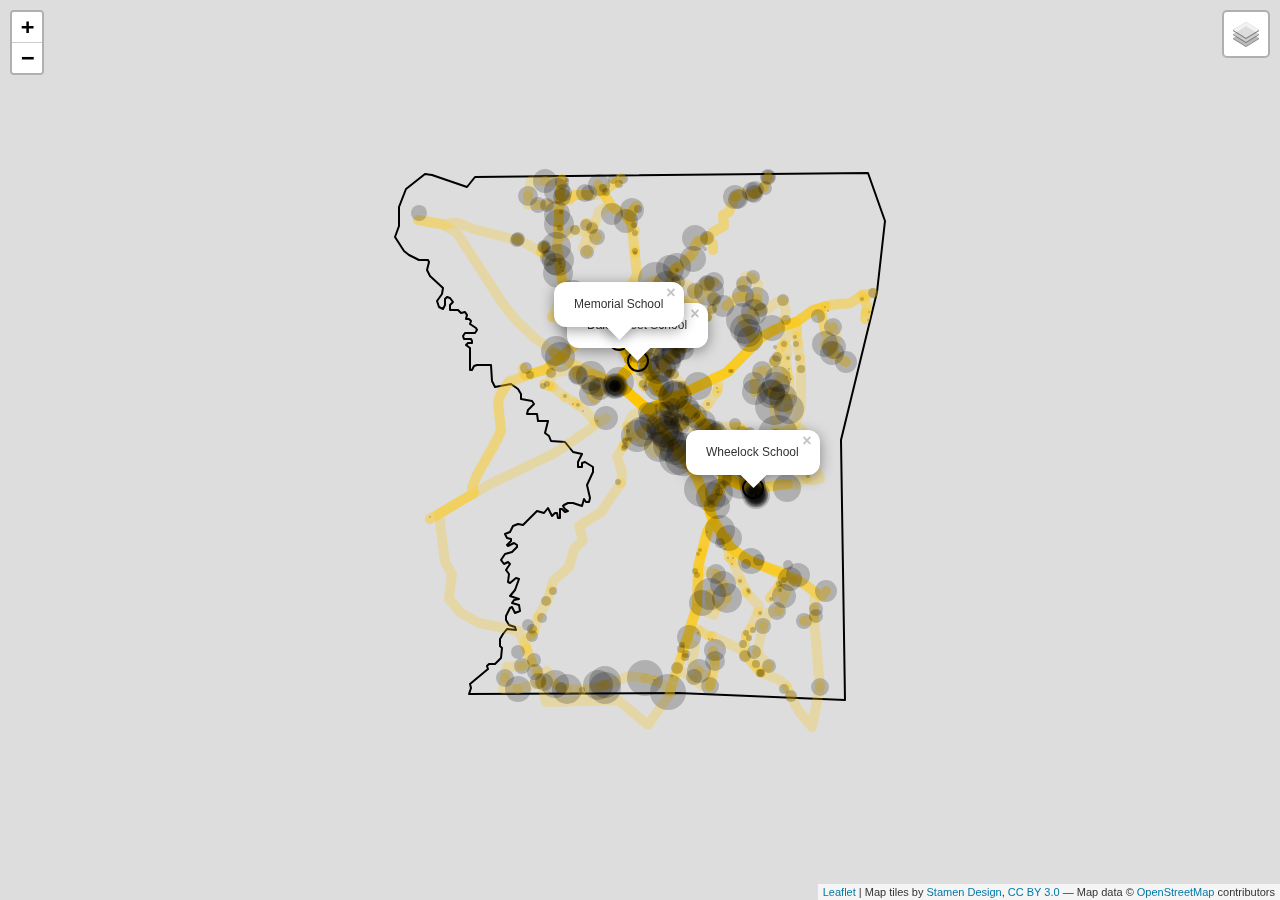
==== commit bcf3061f: "Add files via upload" ====
--- a/MedfieldBus_BusCapacity.html
+++ b/MedfieldBus_BusCapacity.html
@@ -4767,9 +4767,9 @@
 </head>
 <body>
 <div id="htmlwidget_container">
-  <div id="htmlwidget-f3704c3db95825e8dcb3" style="width:100%;height:400px;" class="leaflet html-widget"></div>
+  <div id="htmlwidget-880532f14d6eb8a9a3a8" style="width:100%;height:400px;" class="leaflet html-widget"></div>
 </div>
-<script type="application/json" data-for="htmlwidget-f3704c3db95825e8dcb3">{"x":{"options":{"crs":{"crsClass":"L.CRS.EPSG3857","code":null,"proj4def":null,"projectedBounds":null,"options":{}}},"calls":[{"method":"addProviderTiles","args":["Stamen.TonerLite",null,"OSM",{"errorTileUrl":"","noWrap":false,"detectRetina":false}]},{"method":"addPolylines","args":[[[[{"lng":[-71.346186,-71.33875,-71.3391,-71.338234,-71.33507,-71.33414,-71.33461,-71.334305,-71.3326,-71.32916],"lat":[42.171722,42.17499,42.17562,42.177243,42.18112,42.18286,42.186239,42.18743,42.189254,42.19017]}]],[[{"lng":[-71.32916,-71.32657,-71.32393],"lat":[42.19017,42.19064,42.1923]}]],[[{"lng":[-71.32393,-71.3175,-71.31503,-71.31388,-71.313134],"lat":[42.1923,42.19611,42.19542,42.194469,42.194523]}]],[[{"lng":[-71.313134,-71.312563,-71.31089,-71.3101,-71.30914,-71.307244],"lat":[42.194523,42.195276,42.195441,42.19435,42.19078,42.188443]}]],[[{"lng":[-71.307244,-71.305512,-71.304137,-71.30046,-71.297737,-71.296228,-71.29639,-71.295827,-71.29483,-71.2933,-71.28995,-71.28994,-71.290374],"lat":[42.188443,42.186711,42.187148,42.18477,42.182619,42.179773,42.178366,42.176703,42.17672,42.17611,42.17558,42.17521,42.175019]}]],[[{"lng":[-71.290374,-71.290889,-71.290915,-71.2933,-71.29483,-71.295827,-71.29639,-71.296228,-71.297655,-71.30046,-71.304137,-71.308905,-71.31406,-71.3138],"lat":[42.175019,42.175189,42.175662,42.17611,42.17672,42.176703,42.178366,42.179773,42.182531,42.18477,42.187148,42.185563,42.18884,42.18905]}]],[[{"lng":[-71.3138,-71.31406,-71.318394],"lat":[42.18905,42.18884,42.190148]}]],[[{"lng":[-71.318394,-71.31406,-71.314419],"lat":[42.190148,42.18884,42.188576]}]],[[{"lng":[-71.314419,-71.316582,-71.318165,-71.318553],"lat":[42.188576,42.188036,42.186958,42.187515]}]],[[{"lng":[-71.318553,-71.318165,-71.31708,-71.317311],"lat":[42.187515,42.186958,42.18772,42.188031]}]],[[{"lng":[-71.317311,-71.317616],"lat":[42.188031,42.188398]}]],[[{"lng":[-71.317616,-71.318571],"lat":[42.188398,42.188908]}]],[[{"lng":[-71.318571,-71.31984,-71.320931],"lat":[42.188908,42.18889,42.190001]}]],[[{"lng":[-71.320931,-71.320931],"lat":[42.190001,42.190001]}]],[[{"lng":[-71.320931,-71.320931,-71.320931,-71.320931,-71.321105],"lat":[42.190001,42.190001,42.190001,42.190001,42.19045]}]],[[{"lng":[-71.321105,-71.32191,-71.32544],"lat":[42.19045,42.19059,42.19024]}]],[[{"lng":[-71.32544,-71.32584],"lat":[42.19024,42.18864]}]],[[{"lng":[-71.32584,-71.326268,-71.326715],"lat":[42.18864,42.188725,42.188828]}]],[[{"lng":[-71.326715,-71.32509],"lat":[42.188828,42.18841]}]],[[{"lng":[-71.32509,-71.323134],"lat":[42.18841,42.187162]}]],[[{"lng":[-71.323134,-71.321606],"lat":[42.187162,42.186506]}]],[[{"lng":[-71.321606,-71.32088],"lat":[42.186506,42.1862]}]],[[{"lng":[-71.32088,-71.319706,-71.317873],"lat":[42.1862,42.185546,42.184048]}]],[[{"lng":[-71.317873,-71.31762,-71.316075,-71.32473,-71.33592,-71.346186],"lat":[42.184048,42.18383,42.184534,42.18007,42.17613,42.171722]}]]],null,null,{"interactive":true,"className":"","stroke":true,"color":"#ffc800","weight":10,"opacity":0.25,"fill":false,"fillColor":"#ffc800","fillOpacity":0.2,"smoothFactor":1,"noClip":false},null,null,null,{"interactive":false,"permanent":false,"direction":"auto","opacity":1,"offset":[0,0],"textsize":"10px","textOnly":false,"className":"","sticky":true},null]},{"method":"addPolylines","args":[[[[{"lng":[-71.28461,-71.2845,-71.285692],"lat":[42.189445,42.18736,42.187341]}]],[[{"lng":[-71.285692,-71.28654,-71.28749],"lat":[42.187341,42.18737,42.18779]}]],[[{"lng":[-71.28749,-71.28688],"lat":[42.18779,42.18861]}]],[[{"lng":[-71.28688,-71.286211],"lat":[42.18861,42.189414]}]],[[{"lng":[-71.286211,-71.28605,-71.28652,-71.28696],"lat":[42.189414,42.18981,42.19141,42.19172]}]],[[{"lng":[-71.28696,-71.286716],"lat":[42.19172,42.192259]}]],[[{"lng":[-71.286716,-71.28788,-71.28924],"lat":[42.192259,42.1908,42.19056]}]],[[{"lng":[-71.28924,-71.28986,-71.290704],"lat":[42.19056,42.19039,42.188977]}]],[[{"lng":[-71.290704,-71.29039],"lat":[42.188977,42.18777]}]],[[{"lng":[-71.29039,-71.28926,-71.287676],"lat":[42.18777,42.18818,42.187829]}]],[[{"lng":[-71.287676,-71.28638,-71.2845,-71.2847],"lat":[42.187829,42.18734,42.18736,42.18563]}]],[[{"lng":[-71.2847,-71.28591,-71.28714],"lat":[42.18563,42.18602,42.18608]}]],[[{"lng":[-71.28714,-71.286595],"lat":[42.18608,42.182408]}]],[[{"lng":[-71.286595,-71.28957,-71.2906,-71.29249,-71.292534],"lat":[42.182408,42.18189,42.18198,42.17801,42.176614]}]],[[{"lng":[-71.292534,-71.29268,-71.28995,-71.28994,-71.290374],"lat":[42.176614,42.17599,42.17558,42.17521,42.175019]}]],[[{"lng":[-71.290374,-71.290889,-71.290915,-71.2933,-71.29483,-71.295827,-71.29639,-71.296228,-71.297655,-71.30046,-71.304137,-71.308905,-71.31335,-71.31406,-71.314419],"lat":[42.175019,42.175189,42.175662,42.17611,42.17672,42.176703,42.178366,42.179773,42.182531,42.18477,42.187148,42.185563,42.18849,42.18884,42.188576]}]],[[{"lng":[-71.314419,-71.313015,-71.311453,-71.31331,-71.313134],"lat":[42.188576,42.190197,42.191254,42.19368,42.194523]}]],[[{"lng":[-71.313134,-71.312563,-71.31089,-71.3101,-71.30903,-71.3054,-71.29537,-71.28907,-71.28639,-71.28339,-71.28329,-71.28448,-71.2862],"lat":[42.194523,42.195276,42.195441,42.19435,42.19059,42.186653,42.19025,42.19495,42.19601,42.19675,42.19546,42.19528,42.193351]}]],[[{"lng":[-71.2862,-71.28549],"lat":[42.193351,42.19393]}]],[[{"lng":[-71.28549,-71.28476,-71.285082],"lat":[42.19393,42.1933,42.192181]}]],[[{"lng":[-71.285082,-71.284991],"lat":[42.192181,42.190725]}]],[[{"lng":[-71.284991,-71.284719],"lat":[42.190725,42.189827]}]],[[{"lng":[-71.284719,-71.28461],"lat":[42.189827,42.189445]}]]],null,null,{"interactive":true,"className":"","stroke":true,"color":"#ffc800","weight":10,"opacity":0.25,"fill":false,"fillColor":"#ffc800","fillOpacity":0.2,"smoothFactor":1,"noClip":false},null,null,null,{"interactive":false,"permanent":false,"direction":"auto","opacity":1,"offset":[0,0],"textsize":"10px","textOnly":false,"className":"","sticky":true},null]},{"method":"addPolylines","args":[[[[{"lng":[-71.27851,-71.2807,-71.2835,-71.28525,-71.285403],"lat":[42.198737,42.19817,42.1967,42.1963,42.196987]}]],[[{"lng":[-71.285403,-71.28519,-71.28561],"lat":[42.196987,42.19801,42.19954]}]],[[{"lng":[-71.28561,-71.28676,-71.28816,-71.28962,-71.289718],"lat":[42.19954,42.19927,42.19842,42.198548,42.198267]}]],[[{"lng":[-71.289718,-71.28962,-71.290274,-71.29005],"lat":[42.198267,42.198548,42.198712,42.199709]}]],[[{"lng":[-71.29005,-71.28999,-71.29096],"lat":[42.199709,42.201614,42.202301]}]],[[{"lng":[-71.29096,-71.29201,-71.292606],"lat":[42.202301,42.202637,42.201507]}]],[[{"lng":[-71.292606,-71.292599],"lat":[42.201507,42.2]}]],[[{"lng":[-71.292599,-71.293606,-71.295466],"lat":[42.2,42.199909,42.198761]}]],[[{"lng":[-71.295466,-71.293404,-71.290049,-71.29072],"lat":[42.198761,42.199971,42.199719,42.197959]}]],[[{"lng":[-71.29072,-71.29251],"lat":[42.197959,42.19704]}]],[[{"lng":[-71.29251,-71.291756],"lat":[42.19704,42.195943]}]],[[{"lng":[-71.291756,-71.291373],"lat":[42.195943,42.195361]}]],[[{"lng":[-71.291373,-71.290972],"lat":[42.195361,42.194852]}]],[[{"lng":[-71.290972,-71.29004,-71.29517,-71.307548,-71.308905,-71.31335,-71.31406,-71.314419],"lat":[42.194852,42.19427,42.19035,42.18591,42.185563,42.18849,42.18884,42.188576]}]],[[{"lng":[-71.314419,-71.313015,-71.311453,-71.31331,-71.313134],"lat":[42.188576,42.190197,42.191254,42.19368,42.194523]}]],[[{"lng":[-71.313134,-71.312563,-71.31089,-71.3101,-71.30903,-71.305946,-71.3054,-71.304137,-71.30046,-71.297737,-71.296228,-71.29639,-71.295827,-71.29483,-71.2933,-71.28995,-71.28994,-71.290374],"lat":[42.194523,42.195276,42.195441,42.19435,42.19059,42.187057,42.186653,42.187148,42.18477,42.182619,42.179773,42.178366,42.176703,42.17672,42.17611,42.17558,42.17521,42.175019]}]],[[{"lng":[-71.290374,-71.290889,-71.290915,-71.2933,-71.29483,-71.295827,-71.29639,-71.296228,-71.297655,-71.30046,-71.304137,-71.29537,-71.28907,-71.28639,-71.28302,-71.28047,-71.27694,-71.27406,-71.272015,-71.271259,-71.271599],"lat":[42.175019,42.175189,42.175662,42.17611,42.17672,42.176703,42.178366,42.179773,42.182531,42.18477,42.187148,42.19025,42.19495,42.19601,42.19687,42.19825,42.19908,42.19919,42.200135,42.198672,42.197143]}]],[[{"lng":[-71.271599,-71.271341],"lat":[42.197143,42.198059]}]],[[{"lng":[-71.271341,-71.271306,-71.271785],"lat":[42.198059,42.198885,42.199741]}]],[[{"lng":[-71.271785,-71.272015,-71.270253],"lat":[42.199741,42.200135,42.200473]}]],[[{"lng":[-71.270253,-71.27219,-71.27406,-71.27819],"lat":[42.200473,42.20008,42.19919,42.198811]}]],[[{"lng":[-71.27819,-71.27851],"lat":[42.198811,42.198737]}]]],null,null,{"interactive":true,"className":"","stroke":true,"color":"#ffc800","weight":10,"opacity":0.25,"fill":false,"fillColor":"#ffc800","fillOpacity":0.2,"smoothFactor":1,"noClip":false},null,null,null,{"interactive":false,"permanent":false,"direction":"auto","opacity":1,"offset":[0,0],"textsize":"10px","textOnly":false,"className":"","sticky":true},null]},{"method":"addPolylines","args":[[[[{"lng":[-71.303223,-71.308905,-71.31335,-71.31406,-71.314419],"lat":[42.187483,42.185563,42.18849,42.18884,42.188576]}]],[[{"lng":[-71.314419,-71.313015,-71.311453,-71.31331,-71.313134],"lat":[42.188576,42.190197,42.191254,42.19368,42.194523]}]],[[{"lng":[-71.313134,-71.312563,-71.31089,-71.3101,-71.30903,-71.305946,-71.3054,-71.304137,-71.29789,-71.29686],"lat":[42.194523,42.195276,42.195441,42.19435,42.19059,42.187057,42.186653,42.187148,42.18276,42.183038]}]],[[{"lng":[-71.29686,-71.29789,-71.296228,-71.29629,-71.295827,-71.295525],"lat":[42.183038,42.18276,42.179773,42.17793,42.176703,42.176765]}]],[[{"lng":[-71.295525,-71.290827],"lat":[42.176765,42.175651]}]],[[{"lng":[-71.290827,-71.284858],"lat":[42.175651,42.176117]}]],[[{"lng":[-71.284858,-71.28995,-71.28994,-71.290374],"lat":[42.176117,42.17558,42.17521,42.175019]}]],[[{"lng":[-71.290374,-71.290949,-71.29091],"lat":[42.175019,42.175299,42.17656]}]],[[{"lng":[-71.29091,-71.290911],"lat":[42.17656,42.177872]}]],[[{"lng":[-71.290911,-71.29244],"lat":[42.177872,42.17811]}]],[[{"lng":[-71.29244,-71.29268,-71.29555,-71.29532,-71.294463],"lat":[42.17811,42.17599,42.17676,42.1775,42.177974]}]],[[{"lng":[-71.294463,-71.29391,-71.29329],"lat":[42.177974,42.17835,42.179804]}]],[[{"lng":[-71.29329,-71.292518],"lat":[42.179804,42.180463]}]],[[{"lng":[-71.292518,-71.29144,-71.2906,-71.29147],"lat":[42.180463,42.18032,42.18198,42.1825]}]],[[{"lng":[-71.29147,-71.2925],"lat":[42.1825,42.18288]}]],[[{"lng":[-71.2925,-71.29322,-71.293877],"lat":[42.18288,42.18334,42.183362]}]],[[{"lng":[-71.293877,-71.29294,-71.29047,-71.289201],"lat":[42.183362,42.18324,42.18193,42.181932]}]],[[{"lng":[-71.289201,-71.28693,-71.28659,-71.28674],"lat":[42.181932,42.1823,42.1824,42.182632]}]],[[{"lng":[-71.28674,-71.28659,-71.28378,-71.282544,-71.28253],"lat":[42.182632,42.1824,42.183348,42.185608,42.19072]}]],[[{"lng":[-71.28253,-71.282734],"lat":[42.19072,42.192211]}]],[[{"lng":[-71.282734,-71.283049],"lat":[42.192211,42.19399]}]],[[{"lng":[-71.283049,-71.283186],"lat":[42.19399,42.194867]}]],[[{"lng":[-71.283186,-71.28339,-71.28704,-71.28937,-71.294704],"lat":[42.194867,42.19675,42.19579,42.19476,42.190691]}]],[[{"lng":[-71.294704,-71.294888],"lat":[42.190691,42.190556]}]],[[{"lng":[-71.294888,-71.301847],"lat":[42.190556,42.18797]}]],[[{"lng":[-71.301847,-71.302608],"lat":[42.18797,42.187699]}]],[[{"lng":[-71.302608,-71.302936],"lat":[42.187699,42.187584]}]],[[{"lng":[-71.302936,-71.303223],"lat":[42.187584,42.187483]}]]],null,null,{"interactive":true,"className":"","stroke":true,"color":"#ffc800","weight":10,"opacity":0.25,"fill":false,"fillColor":"#ffc800","fillOpacity":0.2,"smoothFactor":1,"noClip":false},null,null,null,{"interactive":false,"permanent":false,"direction":"auto","opacity":1,"offset":[0,0],"textsize":"10px","textOnly":false,"className":"","sticky":true},null]},{"method":"addPolylines","args":[[[[{"lng":[-71.29507,-71.298347,-71.295827,-71.28995,-71.290374],"lat":[42.167958,42.173022,42.176703,42.17558,42.175019]}]],[[{"lng":[-71.290374,-71.290915,-71.295827,-71.296228,-71.297737,-71.304137,-71.3054,-71.305946,-71.30903,-71.31089,-71.312217,-71.313134],"lat":[42.175019,42.175662,42.176703,42.179773,42.182619,42.187148,42.186653,42.187057,42.19059,42.195441,42.195443,42.194523]}]],[[{"lng":[-71.313134,-71.31331,-71.311453,-71.314419],"lat":[42.194523,42.19368,42.191254,42.188576]}]],[[{"lng":[-71.314419,-71.31335,-71.308905,-71.300745,-71.297864,-71.29485,-71.29136,-71.281616,-71.28023,-71.280307],"lat":[42.188576,42.18849,42.185563,42.177363,42.171738,42.16822,42.16638,42.16331,42.16236,42.160235]}]],[[{"lng":[-71.280307,-71.280334],"lat":[42.160235,42.159353]}]],[[{"lng":[-71.280334,-71.28034,-71.28207],"lat":[42.159353,42.15898,42.158758]}]],[[{"lng":[-71.28207,-71.28034,-71.27926],"lat":[42.158758,42.15898,42.15032]}]],[[{"lng":[-71.27926,-71.28059,-71.283111,-71.284217],"lat":[42.15032,42.14523,42.147308,42.1492]}]],[[{"lng":[-71.284217,-71.285018],"lat":[42.1492,42.150235]}]],[[{"lng":[-71.285018,-71.28611,-71.289533],"lat":[42.150235,42.15117,42.152155]}]],[[{"lng":[-71.289533,-71.290466],"lat":[42.152155,42.153071]}]],[[{"lng":[-71.290466,-71.292111],"lat":[42.153071,42.154211]}]],[[{"lng":[-71.292111,-71.292229],"lat":[42.154211,42.155791]}]],[[{"lng":[-71.292229,-71.292074],"lat":[42.155791,42.156666]}]],[[{"lng":[-71.292074,-71.292034],"lat":[42.156666,42.156964]}]],[[{"lng":[-71.292034,-71.291091],"lat":[42.156964,42.157742]}]],[[{"lng":[-71.291091,-71.28993],"lat":[42.157742,42.159824]}]],[[{"lng":[-71.28993,-71.28983,-71.291833],"lat":[42.159824,42.16066,42.162202]}]],[[{"lng":[-71.291833,-71.292037],"lat":[42.162202,42.162516]}]],[[{"lng":[-71.292037,-71.292831],"lat":[42.162516,42.163832]}]],[[{"lng":[-71.292831,-71.294086],"lat":[42.163832,42.166073]}]],[[{"lng":[-71.294086,-71.294585],"lat":[42.166073,42.166602]}]],[[{"lng":[-71.294585,-71.294834],"lat":[42.166602,42.166896]}]],[[{"lng":[-71.294834,-71.29507],"lat":[42.166896,42.167958]}]]],null,null,{"interactive":true,"className":"","stroke":true,"color":"#ffc800","weight":10,"opacity":0.25,"fill":false,"fillColor":"#ffc800","fillOpacity":0.2,"smoothFactor":1,"noClip":false},null,null,null,{"interactive":false,"permanent":false,"direction":"auto","opacity":1,"offset":[0,0],"textsize":"10px","textOnly":false,"className":"","sticky":true},null]},{"method":"addPolylines","args":[[[[{"lng":[-71.299973,-71.301575,-71.300493,-71.30019,-71.297778,-71.29427,-71.29136,-71.28551,-71.285857],"lat":[42.157383,42.15816,42.160354,42.16565,42.171354,42.16779,42.16638,42.16475,42.163982]}]],[[{"lng":[-71.285857,-71.286089],"lat":[42.163982,42.163359]}]],[[{"lng":[-71.286089,-71.286573],"lat":[42.163359,42.16286]}]],[[{"lng":[-71.286573,-71.287964],"lat":[42.16286,42.161662]}]],[[{"lng":[-71.287964,-71.28616,-71.28551,-71.29041,-71.29427,-71.29758,-71.298347,-71.295827,-71.28995,-71.290374],"lat":[42.161662,42.16324,42.16475,42.16605,42.16779,42.171344,42.173022,42.176703,42.17558,42.175019]}]],[[{"lng":[-71.290374,-71.290915,-71.295827,-71.296228,-71.297737,-71.304137,-71.3054,-71.305946,-71.30903,-71.31089,-71.312217,-71.313134],"lat":[42.175019,42.175662,42.176703,42.179773,42.182619,42.187148,42.186653,42.187057,42.19059,42.195441,42.195443,42.194523]}]],[[{"lng":[-71.313134,-71.31331,-71.311453,-71.314419],"lat":[42.194523,42.19368,42.191254,42.188576]}]],[[{"lng":[-71.314419,-71.31335,-71.308905,-71.300745,-71.297864,-71.29485,-71.29195,-71.284082],"lat":[42.188576,42.18849,42.185563,42.177363,42.171738,42.16822,42.16661,42.16397]}]],[[{"lng":[-71.284082,-71.28541],"lat":[42.16397,42.16186]}]],[[{"lng":[-71.28541,-71.286409],"lat":[42.16186,42.159915]}]],[[{"lng":[-71.286409,-71.287968,-71.28903],"lat":[42.159915,42.159866,42.15808]}]],[[{"lng":[-71.28903,-71.290103],"lat":[42.15808,42.154795]}]],[[{"lng":[-71.290103,-71.288134],"lat":[42.154795,42.152922]}]],[[{"lng":[-71.288134,-71.289408],"lat":[42.152922,42.152068]}]],[[{"lng":[-71.289408,-71.29299,-71.29784],"lat":[42.152068,42.1551,42.15676]}]],[[{"lng":[-71.29784,-71.29835],"lat":[42.15676,42.15676]}]],[[{"lng":[-71.29835,-71.299973],"lat":[42.15676,42.157383]}]]],null,null,{"interactive":true,"className":"","stroke":true,"color":"#ffc800","weight":10,"opacity":0.25,"fill":false,"fillColor":"#ffc800","fillOpacity":0.2,"smoothFactor":1,"noClip":false},null,null,null,{"interactive":false,"permanent":false,"direction":"auto","opacity":1,"offset":[0,0],"textsize":"10px","textOnly":false,"className":"","sticky":true},null]},{"method":"addPolylines","args":[[[[{"lng":[-71.307399,-71.30709,-71.3054,-71.304137,-71.301626],"lat":[42.188099,42.18828,42.186653,42.187148,42.18552]}]],[[{"lng":[-71.301626,-71.300646],"lat":[42.18552,42.18489]}]],[[{"lng":[-71.300646,-71.29867,-71.299004],"lat":[42.18489,42.183338,42.183133]}]],[[{"lng":[-71.299004,-71.29867,-71.298106],"lat":[42.183133,42.183338,42.182916]}]],[[{"lng":[-71.298106,-71.296228,-71.29639,-71.295827,-71.29483,-71.2933,-71.28995,-71.28994,-71.290374],"lat":[42.182916,42.179773,42.178366,42.176703,42.17672,42.17611,42.17558,42.17521,42.175019]}]],[[{"lng":[-71.290374,-71.290889,-71.290915,-71.2933,-71.29483,-71.295827,-71.29639,-71.296228,-71.297655,-71.299308],"lat":[42.175019,42.175189,42.175662,42.17611,42.17672,42.176703,42.178366,42.179773,42.182531,42.183869]}]],[[{"lng":[-71.299308,-71.304137,-71.307031,-71.307253],"lat":[42.183869,42.187148,42.186057,42.186311]}]],[[{"lng":[-71.307253,-71.307031,-71.308905,-71.31335,-71.31406,-71.314419],"lat":[42.186311,42.186057,42.185563,42.18849,42.18884,42.188576]}]],[[{"lng":[-71.314419,-71.31406,-71.322806,-71.328003,-71.331426,-71.33369,-71.34167,-71.34417,-71.348259],"lat":[42.188576,42.18884,42.191775,42.194509,42.196971,42.199013,42.208,42.2092,42.209691]}]],[[{"lng":[-71.348259,-71.34371,-71.342991,-71.341334,-71.338778,-71.33129],"lat":[42.209691,42.20906,42.209339,42.209302,42.20854,42.207201]}]],[[{"lng":[-71.33129,-71.331215],"lat":[42.207201,42.207336]}]],[[{"lng":[-71.331215,-71.327231,-71.32676],"lat":[42.207336,42.20565,42.206248]}]],[[{"lng":[-71.32676,-71.32676],"lat":[42.206248,42.206248]}]],[[{"lng":[-71.32676,-71.32676,-71.32676,-71.32676],"lat":[42.206248,42.206248,42.206248,42.206248]}]],[[{"lng":[-71.32676,-71.327231],"lat":[42.206248,42.20565]}]],[[{"lng":[-71.327231,-71.325999,-71.324711,-71.323856,-71.323591],"lat":[42.20565,42.204828,42.204146,42.203637,42.201918]}]],[[{"lng":[-71.323591,-71.32256,-71.323889],"lat":[42.201918,42.20079,42.199372]}]],[[{"lng":[-71.323889,-71.32538],"lat":[42.199372,42.1974]}]],[[{"lng":[-71.32538,-71.319204],"lat":[42.1974,42.196406]}]],[[{"lng":[-71.319204,-71.315756,-71.31538],"lat":[42.196406,42.195705,42.195569]}]],[[{"lng":[-71.31538,-71.31388,-71.313134],"lat":[42.195569,42.194469,42.194523]}]],[[{"lng":[-71.313134,-71.31331,-71.31199,-71.311453,-71.30959],"lat":[42.194523,42.19368,42.191935,42.191254,42.19207]}]],[[{"lng":[-71.30959,-71.309499,-71.308977],"lat":[42.19207,42.191659,42.191729]}]],[[{"lng":[-71.308977,-71.309499,-71.308998],"lat":[42.191729,42.191659,42.190548]}]],[[{"lng":[-71.308998,-71.30824],"lat":[42.190548,42.18953]}]],[[{"lng":[-71.30824,-71.309621],"lat":[42.18953,42.188791]}]],[[{"lng":[-71.309621,-71.31065,-71.309384,-71.309744],"lat":[42.188791,42.190152,42.188298,42.18873]}]],[[{"lng":[-71.309744,-71.30824,-71.307244,-71.30709,-71.307399],"lat":[42.18873,42.18953,42.188443,42.18828,42.188099]}]]],null,null,{"interactive":true,"className":"","stroke":true,"color":"#ffc800","weight":10,"opacity":0.25,"fill":false,"fillColor":"#ffc800","fillOpacity":0.2,"smoothFactor":1,"noClip":false},null,null,null,{"interactive":false,"permanent":false,"direction":"auto","opacity":1,"offset":[0,0],"textsize":"10px","textOnly":false,"className":"","sticky":true},null]},{"method":"addPolylines","args":[[[[{"lng":[-71.296994,-71.296782],"lat":[42.187834,42.188286]}]],[[{"lng":[-71.296782,-71.29669,-71.3054,-71.30903,-71.3101,-71.31089,-71.311398,-71.312217,-71.313134],"lat":[42.188286,42.18985,42.186653,42.19059,42.19435,42.195441,42.195245,42.195443,42.194523]}]],[[{"lng":[-71.313134,-71.31331,-71.311453,-71.313015,-71.314419],"lat":[42.194523,42.19368,42.191254,42.190197,42.188576]}]],[[{"lng":[-71.314419,-71.31406,-71.31301,-71.308905,-71.30772],"lat":[42.188576,42.18884,42.18829,42.185563,42.184415]}]],[[{"lng":[-71.30772,-71.306561],"lat":[42.184415,42.183244]}]],[[{"lng":[-71.306561,-71.305947],"lat":[42.183244,42.182623]}]],[[{"lng":[-71.305947,-71.305511],"lat":[42.182623,42.182186]}]],[[{"lng":[-71.305511,-71.303672,-71.302796,-71.302271],"lat":[42.182186,42.180326,42.18084,42.180462]}]],[[{"lng":[-71.302271,-71.301834,-71.302835],"lat":[42.180462,42.180148,42.179473]}]],[[{"lng":[-71.302835,-71.300207,-71.298948],"lat":[42.179473,42.176759,42.174207]}]],[[{"lng":[-71.298948,-71.297864,-71.29638],"lat":[42.174207,42.171738,42.17026]}]],[[{"lng":[-71.29638,-71.295487],"lat":[42.17026,42.16899]}]],[[{"lng":[-71.295487,-71.29427,-71.291686],"lat":[42.16899,42.16779,42.166507]}]],[[{"lng":[-71.291686,-71.291158],"lat":[42.166507,42.166313]}]],[[{"lng":[-71.291158,-71.290121],"lat":[42.166313,42.165953]}]],[[{"lng":[-71.290121,-71.285481],"lat":[42.165953,42.16474]}]],[[{"lng":[-71.285481,-71.283311],"lat":[42.16474,42.164024]}]],[[{"lng":[-71.283311,-71.281616,-71.27916,-71.278323],"lat":[42.164024,42.16331,42.16169,42.162547]}]],[[{"lng":[-71.278323,-71.27916,-71.283059,-71.29195,-71.29485,-71.29563,-71.295098],"lat":[42.162547,42.16169,42.163947,42.16661,42.16822,42.16922,42.169315]}]],[[{"lng":[-71.295098,-71.29563,-71.297624,-71.298347,-71.297722],"lat":[42.169315,42.16922,42.171412,42.173022,42.173531]}]],[[{"lng":[-71.297722,-71.29657],"lat":[42.173531,42.175111]}]],[[{"lng":[-71.29657,-71.2961],"lat":[42.175111,42.176]}]],[[{"lng":[-71.2961,-71.295827,-71.29499,-71.2933,-71.28995,-71.28994,-71.290374],"lat":[42.176,42.176703,42.17675,42.17611,42.17558,42.17521,42.175019]}]],[[{"lng":[-71.290374,-71.290889,-71.290915,-71.2933,-71.29483,-71.295827,-71.2962],"lat":[42.175019,42.175189,42.175662,42.17611,42.17672,42.176703,42.17765]}]],[[{"lng":[-71.2962,-71.296228,-71.297525,-71.30046],"lat":[42.17765,42.179773,42.182334,42.18477]}]],[[{"lng":[-71.30046,-71.29858],"lat":[42.18477,42.18633]}]],[[{"lng":[-71.29858,-71.296994],"lat":[42.18633,42.187834]}]]],null,null,{"interactive":true,"className":"","stroke":true,"color":"#ffc800","weight":10,"opacity":0.25,"fill":false,"fillColor":"#ffc800","fillOpacity":0.2,"smoothFactor":1,"noClip":false},null,null,null,{"interactive":false,"permanent":false,"direction":"auto","opacity":1,"offset":[0,0],"textsize":"10px","textOnly":false,"className":"","sticky":true},null]},{"method":"addPolylines","args":[[[[{"lng":[-71.322631,-71.31526,-71.312246],"lat":[42.200849,42.19769,42.196887]}]],[[{"lng":[-71.312246,-71.31089,-71.311398,-71.312217,-71.313134],"lat":[42.196887,42.195441,42.195245,42.195443,42.194523]}]],[[{"lng":[-71.313134,-71.31331,-71.311453,-71.313015,-71.314419],"lat":[42.194523,42.19368,42.191254,42.190197,42.188576]}]],[[{"lng":[-71.314419,-71.31406,-71.31335,-71.308905,-71.304137,-71.30046,-71.297655,-71.296228,-71.29639,-71.295827,-71.29483,-71.2933,-71.28995,-71.28994,-71.290374],"lat":[42.188576,42.18884,42.18849,42.185563,42.187148,42.18477,42.182531,42.179773,42.178366,42.176703,42.17672,42.17611,42.17558,42.17521,42.175019]}]],[[{"lng":[-71.290374,-71.290889,-71.290915,-71.2933,-71.29483,-71.295827,-71.29639,-71.296228,-71.297655,-71.30046,-71.304137,-71.3054,-71.305946,-71.30903,-71.30983,-71.310233],"lat":[42.175019,42.175189,42.175662,42.17611,42.17672,42.176703,42.178366,42.179773,42.182531,42.18477,42.187148,42.186653,42.187057,42.19059,42.193363,42.193263]}]],[[{"lng":[-71.310233,-71.30983,-71.310162],"lat":[42.193263,42.193363,42.194473]}]],[[{"lng":[-71.310162,-71.311707],"lat":[42.194473,42.196357]}]],[[{"lng":[-71.311707,-71.31227,-71.312488],"lat":[42.196357,42.19696,42.197817]}]],[[{"lng":[-71.312488,-71.31186,-71.31077,-71.31189,-71.311444],"lat":[42.197817,42.20112,42.20277,42.21024,42.210994]}]],[[{"lng":[-71.311444,-71.31189,-71.311785,-71.312201],"lat":[42.210994,42.21031,42.209606,42.209823]}]],[[{"lng":[-71.312201,-71.31303,-71.314457],"lat":[42.209823,42.21062,42.211148]}]],[[{"lng":[-71.314457,-71.31523,-71.317322],"lat":[42.211148,42.21159,42.21412]}]],[[{"lng":[-71.317322,-71.31523,-71.31718,-71.3181,-71.31938],"lat":[42.21412,42.21159,42.21087,42.20896,42.20938]}]],[[{"lng":[-71.31938,-71.3181,-71.31838],"lat":[42.20938,42.20896,42.20862]}]],[[{"lng":[-71.31838,-71.3195,-71.32005,-71.319317],"lat":[42.20862,42.20731,42.20604,42.205653]}]],[[{"lng":[-71.319317,-71.317497],"lat":[42.205653,42.207593]}]],[[{"lng":[-71.317497,-71.3196,-71.32134],"lat":[42.207593,42.20828,42.20842]}]],[[{"lng":[-71.32134,-71.32197,-71.32304,-71.32425,-71.32413],"lat":[42.20842,42.20834,42.20761,42.20763,42.208708]}]],[[{"lng":[-71.32413,-71.324086],"lat":[42.208708,42.210746]}]],[[{"lng":[-71.324086,-71.323928],"lat":[42.210746,42.212595]}]],[[{"lng":[-71.323928,-71.323951],"lat":[42.212595,42.213163]}]],[[{"lng":[-71.323951,-71.3236],"lat":[42.213163,42.214855]}]],[[{"lng":[-71.3236,-71.32391,-71.32233,-71.3213,-71.319583],"lat":[42.214855,42.21229,42.21231,42.21283,42.21284]}]],[[{"lng":[-71.319583,-71.319004],"lat":[42.21284,42.212836]}]],[[{"lng":[-71.319004,-71.3213,-71.32233,-71.32391,-71.32442,-71.323912],"lat":[42.212836,42.21283,42.21231,42.21229,42.2061,42.20421]}]],[[{"lng":[-71.323912,-71.323853],"lat":[42.20421,42.203685]}]],[[{"lng":[-71.323853,-71.323698],"lat":[42.203685,42.203153]}]],[[{"lng":[-71.323698,-71.323591,-71.322631],"lat":[42.203153,42.201918,42.200849]}]]],null,null,{"interactive":true,"className":"","stroke":true,"color":"#ffc800","weight":10,"opacity":0.25,"fill":false,"fillColor":"#ffc800","fillOpacity":0.2,"smoothFactor":1,"noClip":false},null,null,null,{"interactive":false,"permanent":false,"direction":"auto","opacity":1,"offset":[0,0],"textsize":"10px","textOnly":false,"className":"","sticky":true},null]},{"method":"addPolylines","args":[[[[{"lng":[-71.31208,-71.31179,-71.31077,-71.311101],"lat":[42.200143,42.20131,42.20277,42.205551]}]],[[{"lng":[-71.311101,-71.311138],"lat":[42.205551,42.205707]}]],[[{"lng":[-71.311138,-71.311404,-71.311104],"lat":[42.205707,42.208293,42.208347]}]],[[{"lng":[-71.311104,-71.311404,-71.311609],"lat":[42.208347,42.208293,42.208964]}]],[[{"lng":[-71.311609,-71.31189,-71.310905],"lat":[42.208964,42.21031,42.211493]}]],[[{"lng":[-71.310905,-71.3118,-71.311993,-71.31303,-71.3151,-71.316379],"lat":[42.211493,42.21054,42.209575,42.21062,42.21148,42.213019]}]],[[{"lng":[-71.316379,-71.31664,-71.314398],"lat":[42.213019,42.21332,42.214415]}]],[[{"lng":[-71.314398,-71.31401],"lat":[42.214415,42.21454]}]],[[{"lng":[-71.31401,-71.313372],"lat":[42.21454,42.215034]}]],[[{"lng":[-71.313372,-71.31664,-71.316914],"lat":[42.215034,42.21332,42.21363]}]],[[{"lng":[-71.316914,-71.31664,-71.31768,-71.3213,-71.322464,-71.32391,-71.32394],"lat":[42.21363,42.21332,42.21286,42.21283,42.212292,42.21229,42.213333]}]],[[{"lng":[-71.32394,-71.323658],"lat":[42.213333,42.2146]}]],[[{"lng":[-71.323658,-71.32642],"lat":[42.2146,42.214665]}]],[[{"lng":[-71.32642,-71.32885,-71.329388],"lat":[42.214665,42.21466,42.212698]}]],[[{"lng":[-71.329388,-71.329425,-71.32776],"lat":[42.212698,42.211591,42.21159]}]],[[{"lng":[-71.32776,-71.32609],"lat":[42.21159,42.211596]}]],[[{"lng":[-71.32609,-71.323981,-71.32408],"lat":[42.211596,42.211589,42.210439]}]],[[{"lng":[-71.32408,-71.32411],"lat":[42.210439,42.209197]}]],[[{"lng":[-71.32411,-71.324397],"lat":[42.209197,42.206253]}]],[[{"lng":[-71.324397,-71.324034],"lat":[42.206253,42.204663]}]],[[{"lng":[-71.324034,-71.323698],"lat":[42.204663,42.202994]}]],[[{"lng":[-71.323698,-71.323277,-71.321507],"lat":[42.202994,42.201409,42.2002]}]],[[{"lng":[-71.321507,-71.320665],"lat":[42.2002,42.199845]}]],[[{"lng":[-71.320665,-71.318713],"lat":[42.199845,42.199053]}]],[[{"lng":[-71.318713,-71.317106],"lat":[42.199053,42.198436]}]],[[{"lng":[-71.317106,-71.31526,-71.315072],"lat":[42.198436,42.19769,42.197947]}]],[[{"lng":[-71.315072,-71.31526,-71.31218,-71.31089,-71.311398,-71.312217,-71.313134],"lat":[42.197947,42.19769,42.19685,42.195441,42.195245,42.195443,42.194523]}]],[[{"lng":[-71.313134,-71.31331,-71.311453,-71.313015,-71.314419],"lat":[42.194523,42.19368,42.191254,42.190197,42.188576]}]],[[{"lng":[-71.314419,-71.31406,-71.31335,-71.308905,-71.304137,-71.30046,-71.297655,-71.296228,-71.29639,-71.295827,-71.29483,-71.2933,-71.28995,-71.28994,-71.290374],"lat":[42.188576,42.18884,42.18849,42.185563,42.187148,42.18477,42.182531,42.179773,42.178366,42.176703,42.17672,42.17611,42.17558,42.17521,42.175019]}]],[[{"lng":[-71.290374,-71.290889,-71.290915,-71.2933,-71.29483,-71.295827,-71.29639,-71.296228,-71.297737,-71.30046,-71.304137,-71.305512,-71.30788,-71.30927,-71.31023,-71.31236,-71.31208],"lat":[42.175019,42.175189,42.175662,42.17611,42.17672,42.176703,42.178366,42.179773,42.182619,42.18477,42.187148,42.186711,42.18911,42.19105,42.19461,42.19715,42.200143]}]]],null,null,{"interactive":true,"className":"","stroke":true,"color":"#ffc800","weight":10,"opacity":0.25,"fill":false,"fillColor":"#ffc800","fillOpacity":0.2,"smoothFactor":1,"noClip":false},null,null,null,{"interactive":false,"permanent":false,"direction":"auto","opacity":1,"offset":[0,0],"textsize":"10px","textOnly":false,"className":"","sticky":true},null]},{"method":"addPolylines","args":[[[[{"lng":[-71.298741,-71.299502],"lat":[42.169976,42.167697]}]],[[{"lng":[-71.299502,-71.299691],"lat":[42.167697,42.167088]}]],[[{"lng":[-71.299691,-71.300168],"lat":[42.167088,42.165101]}]],[[{"lng":[-71.300168,-71.300117],"lat":[42.165101,42.164577]}]],[[{"lng":[-71.300117,-71.300455],"lat":[42.164577,42.160937]}]],[[{"lng":[-71.300455,-71.302036],"lat":[42.160937,42.156714]}]],[[{"lng":[-71.302036,-71.302565],"lat":[42.156714,42.155589]}]],[[{"lng":[-71.302565,-71.30268],"lat":[42.155589,42.155111]}]],[[{"lng":[-71.30268,-71.302758],"lat":[42.155111,42.154617]}]],[[{"lng":[-71.302758,-71.302864],"lat":[42.154617,42.154192]}]],[[{"lng":[-71.302864,-71.303793],"lat":[42.154192,42.152727]}]],[[{"lng":[-71.303793,-71.301083],"lat":[42.152727,42.151319]}]],[[{"lng":[-71.301083,-71.29961,-71.29818,-71.2973,-71.297634],"lat":[42.151319,42.15049,42.15046,42.15298,42.154873]}]],[[{"lng":[-71.297634,-71.297272],"lat":[42.154873,42.15364]}]],[[{"lng":[-71.297272,-71.298179],"lat":[42.15364,42.15047]}]],[[{"lng":[-71.298179,-71.29811,-71.300042],"lat":[42.15047,42.15125,42.152377]}]],[[{"lng":[-71.300042,-71.30134,-71.3008,-71.3023,-71.300493,-71.30019,-71.29874,-71.297624,-71.298347,-71.297586],"lat":[42.152377,42.15319,42.15557,42.15609,42.160354,42.16565,42.16998,42.171412,42.173022,42.173674]}]],[[{"lng":[-71.297586,-71.29666],"lat":[42.173674,42.17494]}]],[[{"lng":[-71.29666,-71.29545,-71.28995,-71.290374],"lat":[42.17494,42.17678,42.17558,42.175019]}]],[[{"lng":[-71.290374,-71.290915,-71.295827,-71.296228,-71.297737,-71.304137,-71.3054,-71.305946,-71.30903,-71.31089,-71.312217,-71.313134],"lat":[42.175019,42.175662,42.176703,42.179773,42.182619,42.187148,42.186653,42.187057,42.19059,42.195441,42.195443,42.194523]}]],[[{"lng":[-71.313134,-71.31331,-71.311453,-71.314419],"lat":[42.194523,42.19368,42.191254,42.188576]}]],[[{"lng":[-71.314419,-71.31335,-71.308905,-71.300207,-71.297624,-71.298741],"lat":[42.188576,42.18849,42.185563,42.176759,42.171412,42.169976]}]]],null,null,{"interactive":true,"className":"","stroke":true,"color":"#ffc800","weight":10,"opacity":0.25,"fill":false,"fillColor":"#ffc800","fillOpacity":0.2,"smoothFactor":1,"noClip":false},null,null,null,{"interactive":false,"permanent":false,"direction":"auto","opacity":1,"offset":[0,0],"textsize":"10px","textOnly":false,"className":"","sticky":true},null]},{"method":"addPolylines","args":[[[[{"lng":[-71.304409,-71.305045],"lat":[42.151614,42.149617]}]],[[{"lng":[-71.305045,-71.30488,-71.307786],"lat":[42.149617,42.15006,42.151209]}]],[[{"lng":[-71.307786,-71.30937],"lat":[42.151209,42.15144]}]],[[{"lng":[-71.30937,-71.312001,-71.316034],"lat":[42.15144,42.15166,42.150602]}]],[[{"lng":[-71.316034,-71.316334],"lat":[42.150602,42.150561]}]],[[{"lng":[-71.316334,-71.317205],"lat":[42.150561,42.150292]}]],[[{"lng":[-71.317205,-71.32008],"lat":[42.150292,42.1499]}]],[[{"lng":[-71.32008,-71.3227],"lat":[42.1499,42.15004]}]],[[{"lng":[-71.3227,-71.32371],"lat":[42.15004,42.15017]}]],[[{"lng":[-71.32371,-71.324815],"lat":[42.15017,42.150664]}]],[[{"lng":[-71.324815,-71.32614,-71.32759,-71.32702,-71.33115],"lat":[42.150664,42.1523,42.15186,42.15087,42.1501]}]],[[{"lng":[-71.33115,-71.33366,-71.333382],"lat":[42.1501,42.15009,42.15149]}]],[[{"lng":[-71.333382,-71.33311,-71.33051],"lat":[42.15149,42.15286,42.15297]}]],[[{"lng":[-71.33051,-71.32886,-71.331,-71.33776,-71.341,-71.34304,-71.34254,-71.343694,-71.344743,-71.33875,-71.3391,-71.338234,-71.33414,-71.33457,-71.33294,-71.32607,-71.3175,-71.313134],"lat":[42.15297,42.15351,42.15743,42.1585,42.15968,42.16151,42.164662,42.166232,42.172307,42.17499,42.17562,42.177243,42.18286,42.186788,42.189036,42.19086,42.19611,42.194523]}]],[[{"lng":[-71.313134,-71.31331,-71.311453,-71.314419],"lat":[42.194523,42.19368,42.191254,42.188576]}]],[[{"lng":[-71.314419,-71.31335,-71.308905,-71.304137,-71.297655,-71.296228,-71.295827,-71.28995,-71.290374],"lat":[42.188576,42.18849,42.185563,42.187148,42.182531,42.179773,42.176703,42.17558,42.175019]}]],[[{"lng":[-71.290374,-71.290915,-71.295827,-71.298347,-71.297624,-71.29874,-71.30019,-71.300493,-71.304409],"lat":[42.175019,42.175662,42.176703,42.173022,42.171412,42.16998,42.16565,42.160354,42.151614]}]]],null,null,{"interactive":true,"className":"","stroke":true,"color":"#ffc800","weight":10,"opacity":0.25,"fill":false,"fillColor":"#ffc800","fillOpacity":0.2,"smoothFactor":1,"noClip":false},null,null,null,{"interactive":false,"permanent":false,"direction":"auto","opacity":1,"offset":[0,0],"textsize":"10px","textOnly":false,"className":"","sticky":true},null]},{"method":"addPolylines","args":[[[[{"lng":[-71.302946,-71.30212,-71.304137,-71.30046,-71.297655,-71.296228,-71.29639,-71.295827,-71.29483,-71.2933,-71.28995,-71.28994,-71.290374],"lat":[42.188757,42.18787,42.187148,42.18477,42.182531,42.179773,42.178366,42.176703,42.17672,42.17611,42.17558,42.17521,42.175019]}]],[[{"lng":[-71.290374,-71.290889,-71.290915,-71.2933,-71.29483,-71.295827,-71.29686,-71.298347,-71.29961],"lat":[42.175019,42.175189,42.175662,42.17611,42.17672,42.176703,42.17455,42.173022,42.17554]}]],[[{"lng":[-71.29961,-71.300207,-71.303234,-71.303786],"lat":[42.17554,42.176759,42.179868,42.179595]}]],[[{"lng":[-71.303786,-71.303234,-71.304036],"lat":[42.179595,42.179868,42.180687]}]],[[{"lng":[-71.304036,-71.304656,-71.304908],"lat":[42.180687,42.18133,42.181126]}]],[[{"lng":[-71.304908,-71.304656,-71.30625],"lat":[42.181126,42.18133,42.18293]}]],[[{"lng":[-71.30625,-71.30816,-71.30667,-71.306657],"lat":[42.18293,42.18176,42.18108,42.180787]}]],[[{"lng":[-71.306657,-71.307567,-71.310769],"lat":[42.180787,42.18004,42.18224]}]],[[{"lng":[-71.310769,-71.30995],"lat":[42.18224,42.18276]}]],[[{"lng":[-71.30995,-71.30907],"lat":[42.18276,42.18343]}]],[[{"lng":[-71.30907,-71.307627,-71.308645],"lat":[42.18343,42.184317,42.185335]}]],[[{"lng":[-71.308645,-71.31335,-71.31406,-71.314419],"lat":[42.185335,42.18849,42.18884,42.188576]}]],[[{"lng":[-71.314419,-71.313015,-71.311453,-71.31331,-71.313134],"lat":[42.188576,42.190197,42.191254,42.19368,42.194523]}]],[[{"lng":[-71.313134,-71.312563,-71.31089,-71.3101,-71.309783,-71.307971,-71.30763],"lat":[42.194523,42.195276,42.195441,42.19435,42.193216,42.193727,42.19298]}]],[[{"lng":[-71.30763,-71.30743,-71.30605,-71.303744],"lat":[42.19298,42.19239,42.19146,42.193157]}]],[[{"lng":[-71.303744,-71.30643,-71.305154],"lat":[42.193157,42.19111,42.190375]}]],[[{"lng":[-71.305154,-71.305003],"lat":[42.190375,42.190288]}]],[[{"lng":[-71.305003,-71.304535],"lat":[42.190288,42.190019]}]],[[{"lng":[-71.304535,-71.302946],"lat":[42.190019,42.188757]}]]],null,null,{"interactive":true,"className":"","stroke":true,"color":"#ffc800","weight":10,"opacity":0.25,"fill":false,"fillColor":"#ffc800","fillOpacity":0.2,"smoothFactor":1,"noClip":false},null,null,null,{"interactive":false,"permanent":false,"direction":"auto","opacity":1,"offset":[0,0],"textsize":"10px","textOnly":false,"className":"","sticky":true},null]},{"method":"addPolylines","args":[[[[{"lng":[-71.309115,-71.30863,-71.308458],"lat":[42.194229,42.19458,42.195183]}]],[[{"lng":[-71.308458,-71.308454],"lat":[42.195183,42.195973]}]],[[{"lng":[-71.308454,-71.308401],"lat":[42.195973,42.196881]}]],[[{"lng":[-71.308401,-71.308189],"lat":[42.196881,42.197753]}]],[[{"lng":[-71.308189,-71.305552,-71.30518],"lat":[42.197753,42.200538,42.20134]}]],[[{"lng":[-71.30518,-71.304469],"lat":[42.20134,42.203253]}]],[[{"lng":[-71.304469,-71.304036],"lat":[42.203253,42.203625]}]],[[{"lng":[-71.304036,-71.303884],"lat":[42.203625,42.203668]}]],[[{"lng":[-71.303884,-71.301538],"lat":[42.203668,42.205085]}]],[[{"lng":[-71.301538,-71.301,-71.300938,-71.300296],"lat":[42.205085,42.20559,42.206451,42.206975]}]],[[{"lng":[-71.300296,-71.298613],"lat":[42.206975,42.207464]}]],[[{"lng":[-71.298613,-71.29775,-71.297653],"lat":[42.207464,42.20662,42.205925]}]],[[{"lng":[-71.297653,-71.29775,-71.29862,-71.297712,-71.295801,-71.29596,-71.29495,-71.293887],"lat":[42.205925,42.20662,42.20747,42.208171,42.208911,42.2103,42.21072,42.212618]}]],[[{"lng":[-71.293887,-71.293674],"lat":[42.212618,42.212747]}]],[[{"lng":[-71.293674,-71.29293,-71.29141,-71.290731],"lat":[42.212747,42.21312,42.21287,42.212999]}]],[[{"lng":[-71.290731,-71.29071],"lat":[42.212999,42.213006]}]],[[{"lng":[-71.29071,-71.290181],"lat":[42.213006,42.213249]}]],[[{"lng":[-71.290181,-71.288975],"lat":[42.213249,42.213949]}]],[[{"lng":[-71.288975,-71.28818],"lat":[42.213949,42.21516]}]],[[{"lng":[-71.28818,-71.288167],"lat":[42.21516,42.215176]}]],[[{"lng":[-71.288167,-71.288977,-71.290496,-71.29141,-71.29293,-71.29398,-71.29495,-71.29596,-71.295801,-71.297712,-71.29889,-71.30066,-71.3011,-71.303218,-71.304333,-71.305281,-71.305867,-71.307382],"lat":[42.215176,42.213947,42.213077,42.21287,42.21312,42.21255,42.21072,42.2103,42.208911,42.208171,42.20734,42.20674,42.20541,42.203914,42.203481,42.201001,42.200249,42.202079]}]],[[{"lng":[-71.307382,-71.308405,-71.30698,-71.310239,-71.31244,-71.31227,-71.31089,-71.311398,-71.312217,-71.313134],"lat":[42.202079,42.20165,42.199297,42.198172,42.19819,42.19696,42.195441,42.195245,42.195443,42.194523]}]],[[{"lng":[-71.313134,-71.31331,-71.311453,-71.313015,-71.314419],"lat":[42.194523,42.19368,42.191254,42.190197,42.188576]}]],[[{"lng":[-71.314419,-71.31406,-71.31335,-71.308905,-71.304137,-71.30046,-71.297655,-71.296228,-71.29639,-71.295827,-71.29483,-71.2933,-71.28995,-71.28994,-71.290374],"lat":[42.188576,42.18884,42.18849,42.185563,42.187148,42.18477,42.182531,42.179773,42.178366,42.176703,42.17672,42.17611,42.17558,42.17521,42.175019]}]],[[{"lng":[-71.290374,-71.290889,-71.290915,-71.2933,-71.29483,-71.295827,-71.29639,-71.296228,-71.297737,-71.30046,-71.304137,-71.3054,-71.30614,-71.30927,-71.30993,-71.309115],"lat":[42.175019,42.175189,42.175662,42.17611,42.17672,42.176703,42.178366,42.179773,42.182619,42.18477,42.187148,42.186653,42.18725,42.19105,42.19368,42.194229]}]]],null,null,{"interactive":true,"className":"","stroke":true,"color":"#ffc800","weight":10,"opacity":0.25,"fill":false,"fillColor":"#ffc800","fillOpacity":0.2,"smoothFactor":1,"noClip":false},null,null,null,{"interactive":false,"permanent":false,"direction":"auto","opacity":1,"offset":[0,0],"textsize":"10px","textOnly":false,"className":"","sticky":true},null]},{"method":"addPolylines","args":[[[[{"lng":[-71.309921,-71.31244,-71.31227,-71.31089,-71.311398,-71.312217,-71.313134],"lat":[42.198263,42.19819,42.19696,42.195441,42.195245,42.195443,42.194523]}]],[[{"lng":[-71.313134,-71.31331,-71.311453,-71.313015,-71.314419],"lat":[42.194523,42.19368,42.191254,42.190197,42.188576]}]],[[{"lng":[-71.314419,-71.31406,-71.31335,-71.308905,-71.304137,-71.30046,-71.297655,-71.296228,-71.29639,-71.295827,-71.29483,-71.2933,-71.28995,-71.28994,-71.290374],"lat":[42.188576,42.18884,42.18849,42.185563,42.187148,42.18477,42.182531,42.179773,42.178366,42.176703,42.17672,42.17611,42.17558,42.17521,42.175019]}]],[[{"lng":[-71.290374,-71.290889,-71.290915,-71.2933,-71.29483,-71.295827,-71.29639,-71.296228,-71.297655,-71.30046,-71.304137,-71.3054,-71.305946,-71.30824,-71.306993],"lat":[42.175019,42.175189,42.175662,42.17611,42.17672,42.176703,42.178366,42.179773,42.182531,42.18477,42.187148,42.186653,42.187057,42.18953,42.190594]}]],[[{"lng":[-71.306993,-71.306566],"lat":[42.190594,42.190979]}]],[[{"lng":[-71.306566,-71.305656],"lat":[42.190979,42.191829]}]],[[{"lng":[-71.305656,-71.30543],"lat":[42.191829,42.192008]}]],[[{"lng":[-71.30543,-71.304454],"lat":[42.192008,42.19267]}]],[[{"lng":[-71.304454,-71.304224],"lat":[42.19267,42.192816]}]],[[{"lng":[-71.304224,-71.30359,-71.3036,-71.302827],"lat":[42.192816,42.19334,42.19384,42.193386]}]],[[{"lng":[-71.302827,-71.3036,-71.30339],"lat":[42.193386,42.19384,42.194502]}]],[[{"lng":[-71.30339,-71.303379],"lat":[42.194502,42.194527]}]],[[{"lng":[-71.303379,-71.302803],"lat":[42.194527,42.19595]}]],[[{"lng":[-71.302803,-71.302615,-71.301656],"lat":[42.19595,42.196885,42.197757]}]],[[{"lng":[-71.301656,-71.300675,-71.29877],"lat":[42.197757,42.198842,42.19739]}]],[[{"lng":[-71.29877,-71.297798],"lat":[42.19739,42.198419]}]],[[{"lng":[-71.297798,-71.29727,-71.297557],"lat":[42.198419,42.19909,42.199615]}]],[[{"lng":[-71.297557,-71.298341],"lat":[42.199615,42.200631]}]],[[{"lng":[-71.298341,-71.29978,-71.300675,-71.301908,-71.304674,-71.306883,-71.309921],"lat":[42.200631,42.19979,42.198842,42.19947,42.198716,42.199391,42.198263]}]]],null,null,{"interactive":true,"className":"","stroke":true,"color":"#ffc800","weight":10,"opacity":0.25,"fill":false,"fillColor":"#ffc800","fillOpacity":0.2,"smoothFactor":1,"noClip":false},null,null,null,{"interactive":false,"permanent":false,"direction":"auto","opacity":1,"offset":[0,0],"textsize":"10px","textOnly":false,"className":"","sticky":true},null]},{"method":"addPolylines","args":[[[[{"lng":[-71.31244,-71.312153],"lat":[42.183445,42.182819]}]],[[{"lng":[-71.312153,-71.312094],"lat":[42.182819,42.181973]}]],[[{"lng":[-71.312094,-71.312262],"lat":[42.181973,42.181788]}]],[[{"lng":[-71.312262,-71.312535],"lat":[42.181788,42.181495]}]],[[{"lng":[-71.312535,-71.31289],"lat":[42.181495,42.181112]}]],[[{"lng":[-71.31289,-71.313122],"lat":[42.181112,42.180881]}]],[[{"lng":[-71.313122,-71.314126,-71.313358,-71.313543],"lat":[42.180881,42.179501,42.177679,42.176268]}]],[[{"lng":[-71.313543,-71.316953,-71.320697,-71.32001,-71.32149,-71.32246,-71.32518,-71.325512],"lat":[42.176268,42.172608,42.170782,42.16906,42.16781,42.1656,42.16376,42.162597]}]],[[{"lng":[-71.325512,-71.326245],"lat":[42.162597,42.161188]}]],[[{"lng":[-71.326245,-71.327658],"lat":[42.161188,42.159152]}]],[[{"lng":[-71.327658,-71.328369],"lat":[42.159152,42.157431]}]],[[{"lng":[-71.328369,-71.328443],"lat":[42.157431,42.157374]}]],[[{"lng":[-71.328443,-71.328987],"lat":[42.157374,42.156885]}]],[[{"lng":[-71.328987,-71.32993,-71.32953],"lat":[42.156885,42.15618,42.15513]}]],[[{"lng":[-71.32953,-71.328806],"lat":[42.15513,42.153457]}]],[[{"lng":[-71.328806,-71.327848],"lat":[42.153457,42.152266]}]],[[{"lng":[-71.327848,-71.32702,-71.327423],"lat":[42.152266,42.15087,42.15073]}]],[[{"lng":[-71.327423,-71.327012],"lat":[42.15073,42.150857]}]],[[{"lng":[-71.327012,-71.32637,-71.31393,-71.30878,-71.30521,-71.300493,-71.297468,-71.297186,-71.298133,-71.298259],"lat":[42.150857,42.14833,42.14861,42.14547,42.14923,42.160354,42.159495,42.160593,42.161085,42.16209]}]],[[{"lng":[-71.298259,-71.298133,-71.297186,-71.296049,-71.295316],"lat":[42.16209,42.161085,42.160593,42.160746,42.161605]}]],[[{"lng":[-71.295316,-71.296028],"lat":[42.161605,42.163449]}]],[[{"lng":[-71.296028,-71.297078],"lat":[42.163449,42.164685]}]],[[{"lng":[-71.297078,-71.300171,-71.29874,-71.297624,-71.298347,-71.295827,-71.28995,-71.290374],"lat":[42.164685,42.165129,42.16998,42.171412,42.173022,42.176703,42.17558,42.175019]}]],[[{"lng":[-71.290374,-71.290915,-71.295827,-71.296228,-71.297737,-71.304137,-71.3054,-71.305946,-71.30903,-71.31089,-71.312217,-71.313134],"lat":[42.175019,42.175662,42.176703,42.179773,42.182619,42.187148,42.186653,42.187057,42.19059,42.195441,42.195443,42.194523]}]],[[{"lng":[-71.313134,-71.31331,-71.311453,-71.314419],"lat":[42.194523,42.19368,42.191254,42.188576]}]],[[{"lng":[-71.314419,-71.31335,-71.30927,-71.311467,-71.31244],"lat":[42.188576,42.18849,42.18578,42.184945,42.183445]}]]],null,null,{"interactive":true,"className":"","stroke":true,"color":"#ffc800","weight":10,"opacity":0.25,"fill":false,"fillColor":"#ffc800","fillOpacity":0.2,"smoothFactor":1,"noClip":false},null,null,null,{"interactive":false,"permanent":false,"direction":"auto","opacity":1,"offset":[0,0],"textsize":"10px","textOnly":false,"className":"","sticky":true},null]},{"method":"addPolylines","args":[[[[{"lng":[-71.330203,-71.329995,-71.32657,-71.3175,-71.31503,-71.31388,-71.313134],"lat":[42.190826,42.190037,42.19064,42.19611,42.19542,42.194469,42.194523]}]],[[{"lng":[-71.313134,-71.312563,-71.31089,-71.3101,-71.30903,-71.305946,-71.3054,-71.304137,-71.30046,-71.297737,-71.296228,-71.29639,-71.295827,-71.29483,-71.2933,-71.28995,-71.28994,-71.290374],"lat":[42.194523,42.195276,42.195441,42.19435,42.19059,42.187057,42.186653,42.187148,42.18477,42.182619,42.179773,42.178366,42.176703,42.17672,42.17611,42.17558,42.17521,42.175019]}]],[[{"lng":[-71.290374,-71.290889,-71.290915,-71.2933,-71.29483,-71.295827,-71.29639,-71.296228,-71.297655,-71.30046,-71.30394,-71.304137,-71.303866],"lat":[42.175019,42.175189,42.175662,42.17611,42.17672,42.176703,42.178366,42.179773,42.182531,42.18477,42.18696,42.187148,42.187249]}]],[[{"lng":[-71.303866,-71.300218],"lat":[42.187249,42.188552]}]],[[{"lng":[-71.300218,-71.29517,-71.28937,-71.287329],"lat":[42.188552,42.19035,42.19476,42.19568]}]],[[{"lng":[-71.287329,-71.28302,-71.2807,-71.27924,-71.279032],"lat":[42.19568,42.19687,42.19817,42.19857,42.19753]}]],[[{"lng":[-71.279032,-71.27811,-71.27843],"lat":[42.19753,42.1948,42.19387]}]],[[{"lng":[-71.27843,-71.276919],"lat":[42.19387,42.193592]}]],[[{"lng":[-71.276919,-71.27721],"lat":[42.193592,42.19279]}]],[[{"lng":[-71.27721,-71.274837],"lat":[42.19279,42.191662]}]],[[{"lng":[-71.274837,-71.27721,-71.27635,-71.27703],"lat":[42.191662,42.19279,42.19473,42.19605]}]],[[{"lng":[-71.27703,-71.27837,-71.27924,-71.28047,-71.28302,-71.28639,-71.28907,-71.29537,-71.303889,-71.304483],"lat":[42.19605,42.19545,42.19857,42.19825,42.19687,42.19601,42.19495,42.19025,42.18724,42.187487]}]],[[{"lng":[-71.304483,-71.304537],"lat":[42.187487,42.187466]}]],[[{"lng":[-71.304537,-71.303889,-71.308905,-71.31335,-71.31406,-71.314419],"lat":[42.187466,42.18724,42.185563,42.18849,42.18884,42.188576]}]],[[{"lng":[-71.314419,-71.31406,-71.320174,-71.324901],"lat":[42.188576,42.18884,42.190741,42.192774]}]],[[{"lng":[-71.324901,-71.32393,-71.32657,-71.329995,-71.330203],"lat":[42.192774,42.1923,42.19064,42.190037,42.190826]}]]],null,null,{"interactive":true,"className":"","stroke":true,"color":"#ffc800","weight":10,"opacity":0.25,"fill":false,"fillColor":"#ffc800","fillOpacity":0.2,"smoothFactor":1,"noClip":false},null,null,null,{"interactive":false,"permanent":false,"direction":"auto","opacity":1,"offset":[0,0],"textsize":"10px","textOnly":false,"className":"","sticky":true},null]},{"method":"addPolylines","args":[[[[{"lng":[-71.29852,-71.297369,-71.297074],"lat":[42.18086,42.181877,42.18116]}]],[[{"lng":[-71.297074,-71.296228,-71.29639,-71.295827,-71.29483,-71.2933,-71.28995,-71.28994,-71.290374],"lat":[42.18116,42.179773,42.178366,42.176703,42.17672,42.17611,42.17558,42.17521,42.175019]}]],[[{"lng":[-71.290374,-71.290889,-71.290915,-71.2933,-71.29483,-71.295827,-71.29639,-71.296228,-71.297482],"lat":[42.175019,42.175189,42.175662,42.17611,42.17672,42.176703,42.178366,42.179773,42.182244]}]],[[{"lng":[-71.297482,-71.302096],"lat":[42.182244,42.185814]}]],[[{"lng":[-71.302096,-71.304137,-71.308905,-71.31335,-71.31406,-71.314419],"lat":[42.185814,42.187148,42.185563,42.18849,42.18884,42.188576]}]],[[{"lng":[-71.314419,-71.313015,-71.311453,-71.31331,-71.313134],"lat":[42.188576,42.190197,42.191254,42.19368,42.194523]}]],[[{"lng":[-71.313134,-71.312563,-71.31089,-71.3101,-71.30903,-71.30679,-71.304793],"lat":[42.194523,42.195276,42.195441,42.19435,42.19059,42.18793,42.18611]}]],[[{"lng":[-71.304793,-71.3043],"lat":[42.18611,42.185704]}]],[[{"lng":[-71.3043,-71.303354],"lat":[42.185704,42.184919]}]],[[{"lng":[-71.303354,-71.30239,-71.30306,-71.303565],"lat":[42.184919,42.18411,42.18361,42.183939]}]],[[{"lng":[-71.303565,-71.304354],"lat":[42.183939,42.184452]}]],[[{"lng":[-71.304354,-71.304658],"lat":[42.184452,42.184649]}]],[[{"lng":[-71.304658,-71.305767],"lat":[42.184649,42.185397]}]],[[{"lng":[-71.305767,-71.30618],"lat":[42.185397,42.18576]}]],[[{"lng":[-71.30618,-71.306511,-71.307548,-71.305366],"lat":[42.18576,42.186208,42.18591,42.184074]}]],[[{"lng":[-71.305366,-71.30401,-71.303239],"lat":[42.184074,42.18312,42.183467]}]],[[{"lng":[-71.303239,-71.302379],"lat":[42.183467,42.184119]}]],[[{"lng":[-71.302379,-71.300257],"lat":[42.184119,42.182315]}]],[[{"lng":[-71.300257,-71.29852],"lat":[42.182315,42.18086]}]]],null,null,{"interactive":true,"className":"","stroke":true,"color":"#ffc800","weight":10,"opacity":0.25,"fill":false,"fillColor":"#ffc800","fillOpacity":0.2,"smoothFactor":1,"noClip":false},null,null,null,{"interactive":false,"permanent":false,"direction":"auto","opacity":1,"offset":[0,0],"textsize":"10px","textOnly":false,"className":"","sticky":true},null]},{"method":"addPolylines","args":[[[[{"lng":[-71.318163,-71.3175,-71.31624,-71.31503,-71.31388,-71.313134],"lat":[42.19564,42.19611,42.19585,42.19542,42.194469,42.194523]}]],[[{"lng":[-71.313134,-71.31331,-71.311453,-71.313015,-71.314419],"lat":[42.194523,42.19368,42.191254,42.190197,42.188576]}]],[[{"lng":[-71.314419,-71.31406,-71.31335,-71.308905,-71.304137,-71.30046,-71.297655,-71.296228,-71.29639,-71.295827,-71.29483,-71.2933,-71.28995,-71.28994,-71.290374],"lat":[42.188576,42.18884,42.18849,42.185563,42.187148,42.18477,42.182531,42.179773,42.178366,42.176703,42.17672,42.17611,42.17558,42.17521,42.175019]}]],[[{"lng":[-71.290374,-71.290889,-71.290915,-71.2933,-71.29483,-71.295827,-71.29639,-71.296228,-71.297737,-71.30046,-71.304137,-71.305512,-71.30824,-71.30927,-71.30993,-71.30856,-71.305992],"lat":[42.175019,42.175189,42.175662,42.17611,42.17672,42.176703,42.178366,42.179773,42.182619,42.18477,42.187148,42.186711,42.18953,42.19105,42.19368,42.19469,42.19457]}]],[[{"lng":[-71.305992,-71.3036,-71.3027],"lat":[42.19457,42.19384,42.19662]}]],[[{"lng":[-71.3027,-71.303344],"lat":[42.19662,42.196695]}]],[[{"lng":[-71.303344,-71.303458,-71.304645],"lat":[42.196695,42.198979,42.198718]}]],[[{"lng":[-71.304645,-71.30204,-71.300768],"lat":[42.198718,42.199384,42.200688]}]],[[{"lng":[-71.300768,-71.298523,-71.297578],"lat":[42.200688,42.201716,42.201831]}]],[[{"lng":[-71.297578,-71.298714],"lat":[42.201831,42.201647]}]],[[{"lng":[-71.298714,-71.300753,-71.301884,-71.303614],"lat":[42.201647,42.2007,42.201452,42.201871]}]],[[{"lng":[-71.303614,-71.30421,-71.3056],"lat":[42.201871,42.20029,42.19896]}]],[[{"lng":[-71.3056,-71.306883,-71.310239,-71.31244,-71.31253,-71.31569,-71.318163],"lat":[42.19896,42.199391,42.198172,42.19819,42.19719,42.19719,42.19564]}]]],null,null,{"interactive":true,"className":"","stroke":true,"color":"#ffc800","weight":10,"opacity":0.25,"fill":false,"fillColor":"#ffc800","fillOpacity":0.2,"smoothFactor":1,"noClip":false},null,null,null,{"interactive":false,"permanent":false,"direction":"auto","opacity":1,"offset":[0,0],"textsize":"10px","textOnly":false,"className":"","sticky":true},null]},{"method":"addPolylines","args":[[[[{"lng":[-71.320113,-71.31764,-71.31709,-71.313057],"lat":[42.199867,42.20009,42.19976,42.19973]}]],[[{"lng":[-71.313057,-71.31211,-71.31242,-71.31023,-71.30914,-71.305512,-71.304137,-71.29789,-71.295785,-71.293503,-71.29047,-71.28957,-71.28693,-71.28373,-71.282692,-71.281871,-71.281447],"lat":[42.19973,42.19974,42.19733,42.19461,42.19078,42.186711,42.187148,42.18276,42.183314,42.183373,42.18193,42.18189,42.1823,42.18332,42.183217,42.182673,42.180796]}]],[[{"lng":[-71.281447,-71.280818],"lat":[42.180796,42.179677]}]],[[{"lng":[-71.280818,-71.279287,-71.280588,-71.281514],"lat":[42.179677,42.176733,42.176577,42.176746]}]],[[{"lng":[-71.281514,-71.282576,-71.283102,-71.286531,-71.28995,-71.28994,-71.290374],"lat":[42.176746,42.176836,42.17613,42.176069,42.17558,42.17521,42.175019]}]],[[{"lng":[-71.290374,-71.290889,-71.290915,-71.2933,-71.29483,-71.295827,-71.29641,-71.29638,-71.2959],"lat":[42.175019,42.175189,42.175662,42.17611,42.17672,42.176703,42.17865,42.17887,42.178857]}]],[[{"lng":[-71.2959,-71.29638,-71.296228,-71.297737,-71.30046,-71.304137,-71.308905,-71.31335,-71.31406,-71.314419],"lat":[42.178857,42.17887,42.179773,42.182619,42.18477,42.187148,42.185563,42.18849,42.18884,42.188576]}]],[[{"lng":[-71.314419,-71.313015,-71.311453,-71.31331,-71.313134],"lat":[42.188576,42.190197,42.191254,42.19368,42.194523]}]],[[{"lng":[-71.313134,-71.312563,-71.31089,-71.31218,-71.31472,-71.321126,-71.320113],"lat":[42.194523,42.195276,42.195441,42.19685,42.19749,42.200034,42.199867]}]]],null,null,{"interactive":true,"className":"","stroke":true,"color":"#ffc800","weight":10,"opacity":0.25,"fill":false,"fillColor":"#ffc800","fillOpacity":0.2,"smoothFactor":1,"noClip":false},null,null,null,{"interactive":false,"permanent":false,"direction":"auto","opacity":1,"offset":[0,0],"textsize":"10px","textOnly":false,"className":"","sticky":true},null]},{"method":"addCircleMarkers","args":[[42.1719454,42.1841916,42.1853569,42.1862724,42.1862,42.1872589,42.1889076,42.1885323,42.189966,42.19024,42.189983,42.189978,42.1886869,42.1885056,42.1881528,42.1875261,42.1844983,42.18905,42.1885683,42.1898267,42.1923,42.1885614,42.1943131,42.1747234,42.1894931,42.1897889,42.1907775,42.1921053,42.1936142,42.19393,42.1922574,42.19172,42.19056,42.1889816,42.187771,42.1895253,42.18779,42.18861,42.1870445,42.1876104,42.18563,42.18608,42.1766653,42.1824051,42.1747234,42.1885614,42.1943131,42.1986935,42.1981014,42.197047,42.197981,42.1996271,42.200458,42.1969668,42.19954,42.1982236,42.2024899,42.2015028,42.2000049,42.198826,42.1997072,42.197947,42.1946239,42.1952749,42.1958247,42.19704,42.1747234,42.1885614,42.1943131,42.1872555,42.1873126,42.1871972,42.1876018,42.190462,42.1904976,42.1948309,42.1939472,42.1921808,42.19072,42.1821682,42.1825461,42.1827064,42.1827173,42.1837249,42.1832198,42.1767764,42.17811,42.1796559,42.1806439,42.17811,42.1778698,42.17656,42.1756398,42.1756703,42.1747234,42.1885614,42.1943131,42.1678892,42.1667446,42.1658886,42.1667305,42.1637683,42.1626311,42.1623388,42.1597516,42.1575902,42.1572203,42.1564847,42.1557774,42.1532159,42.1521143,42.1500316,42.1491868,42.15421,42.1602423,42.1593484,42.1587583,42.1503171,42.1747234,42.1885614,42.1943131,42.1572005,42.1564561,42.1563996,42.1614367,42.1626483,42.1634097,42.16394,42.1520662,42.15292,42.1547743,42.15808,42.159938,42.16186,42.1640505,42.1747234,42.1885614,42.1943131,42.1879361,42.1862044,42.1883037,42.188788,42.1903533,42.191843,42.1957491,42.1958832,42.1966285,42.1992336,42.206225,42.206225,42.207334,42.207203,42.2105726,42.204809,42.204158,42.1914969,42.19069,42.1885683,42.1854195,42.1847482,42.1829586,42.1838663,42.1827314,42.1747234,42.1885614,42.1943131,42.1877658,42.1883639,42.18633,42.184768,42.1775455,42.1759981,42.175118,42.1736405,42.1686342,42.1659451,42.1657692,42.1664568,42.162557,42.1645988,42.1663056,42.1692849,42.1702599,42.1744615,42.1822735,42.1827438,42.1833671,42.1845497,42.1803124,42.1794686,42.1885614,42.1943131,42.1747234,42.2009541,42.2031596,42.2036804,42.2042064,42.2147491,42.2107483,42.2086922,42.20842,42.2090615,42.208622,42.205646,42.207586,42.2131482,42.2131154,42.2126101,42.2131369,42.2141263,42.21042,42.2096345,42.2110165,42.1978329,42.1966423,42.1945746,42.1932375,42.1963649,42.1885614,42.1943131,42.1747234,42.2000865,42.2055423,42.2057115,42.2080719,42.2090718,42.2111604,42.2132073,42.2137559,42.2142932,42.2149709,42.214928,42.2115945,42.214595,42.21159,42.2127,42.2146879,42.2133458,42.2104408,42.20919,42.2062688,42.2030167,42.2046233,42.2000816,42.1995336,42.1985134,42.19843,42.1980932,42.1885614,42.1943131,42.1747234,42.16997,42.1677655,42.1671653,42.1650726,42.1645557,42.1556938,42.155157,42.1545472,42.1541153,42.1527249,42.1515375,42.150467,42.15364,42.1549487,42.15238,42.1566458,42.1733194,42.1610073,42.17494,42.1747234,42.1885614,42.1943131,42.151656,42.151209,42.1499,42.15017,42.15297,42.151495,42.1501044,42.1506571,42.15004,42.1505509,42.1501545,42.1509369,42.15144,42.1497003,42.1747234,42.1885614,42.1943131,42.1887464,42.1903044,42.1901534,42.1901051,42.1931108,42.19298,42.1852536,42.18343,42.18276,42.180889,42.182244,42.1829315,42.181081,42.1806915,42.1795779,42.17554,42.1747234,42.1885614,42.1943131,42.1943691,42.1951878,42.1959757,42.1968629,42.1978284,42.2032922,42.2060709,42.2074625,42.2137973,42.2151883,42.21516,42.2135132,42.2129936,42.2132787,42.2123962,42.2126198,42.207463,42.2047097,42.2036813,42.2034208,42.2013752,42.2020541,42.1885614,42.1943131,42.1747234,42.1978755,42.19739,42.198416,42.199617,42.1980636,42.195935,42.1945002,42.1932459,42.1929526,42.1927665,42.1944168,42.1917156,42.1921574,42.1908919,42.1906758,42.200615,42.1885614,42.1943131,42.1747234,42.1834485,42.1828133,42.1818816,42.1819086,42.18162,42.181008,42.180741,42.1763355,42.16252,42.161192,42.1591108,42.1577065,42.1581296,42.1567438,42.1548077,42.1536761,42.1521452,42.1510446,42.1509632,42.1647,42.1634478,42.1615956,42.1620935,42.1747234,42.1885614,42.1943131,42.1908805,42.1974889,42.19605,42.1916733,42.19279,42.1935926,42.1938705,42.195939,42.1885351,42.1872436,42.1874075,42.1873407,42.1930245,42.1747234,42.1885614,42.1943131,42.18086,42.1823156,42.1841232,42.1855891,42.1847993,42.1862241,42.1856485,42.1856103,42.1845257,42.1843184,42.1840677,42.1835719,42.1842155,42.1858053,42.1823124,42.1812357,42.1747234,42.1885614,42.1943131,42.1954566,42.19662,42.196708,42.1984694,42.19896,42.201876,42.20069,42.2016395,42.2018264,42.1945675,42.1885614,42.1943131,42.1747234,42.2000041,42.1994439,42.1790744,42.1809614,42.1796898,42.1771044,42.1747234,42.1885614,42.1943131],[-71.3463086,-71.3176497,-71.3199232,-71.3217094,-71.32088,-71.3230317,-71.3261867,-71.3268362,-71.329156,-71.32544,-71.320917,-71.320921,-71.3186705,-71.3173713,-71.3170466,-71.3185238,-71.3160476,-71.3138,-71.3070044,-71.3185777,-71.32393,-71.3144024,-71.3124737,-71.2902733,-71.2842889,-71.2849385,-71.2846137,-71.2847529,-71.2870729,-71.28549,-71.2867234,-71.28696,-71.28924,-71.2907024,-71.290388,-71.2864697,-71.28749,-71.28688,-71.2856809,-71.2877615,-71.2847,-71.28714,-71.292873,-71.2865866,-71.2902733,-71.3144024,-71.3124737,-71.2784932,-71.2778855,-71.2709715,-71.2708277,-71.2721316,-71.2702481,-71.2850777,-71.28561,-71.2894393,-71.2908778,-71.2923162,-71.2925968,-71.2958889,-71.2900586,-71.2907002,-71.2912954,-71.2916202,-71.2921026,-71.29251,-71.2902733,-71.3144024,-71.3124737,-71.3030808,-71.302756,-71.302292,-71.3015961,-71.2947602,-71.2944506,-71.2835696,-71.283455,-71.2830754,-71.28253,-71.2892537,-71.2870729,-71.2913418,-71.2927338,-71.2938474,-71.2969329,-71.2955342,-71.2945898,-71.2930354,-71.2925946,-71.29244,-71.2909125,-71.29091,-71.2908323,-71.2850143,-71.2902733,-71.3144024,-71.3124737,-71.2956569,-71.2951697,-71.2944042,-71.2943114,-71.293105,-71.2916666,-71.291481,-71.2896249,-71.2907386,-71.2920842,-71.291481,-71.2925946,-71.2902281,-71.2896036,-71.2854953,-71.2842149,-71.29211,-71.2799271,-71.2800431,-71.2820664,-71.2792636,-71.2902733,-71.3144024,-71.3124737,-71.3001577,-71.2983945,-71.2978377,-71.2876761,-71.2862377,-71.2863305,-71.2854953,-71.2894123,-71.28813,-71.2906461,-71.28903,-71.2867481,-71.28541,-71.2843817,-71.2902733,-71.3144024,-71.3124737,-71.3072335,-71.3074376,-71.3093813,-71.3096166,-71.3101606,-71.3122329,-71.3152371,-71.3156491,-71.3191344,-71.3236001,-71.326758,-71.326758,-71.331173,-71.331294,-71.3481081,-71.325978,-71.3247039,-71.3089038,-71.3086486,-71.3070044,-71.3017358,-71.3008073,-71.2988121,-71.2993137,-71.2983481,-71.2902733,-71.3144024,-71.3124737,-71.2968169,-71.2970489,-71.29858,-71.3004645,-71.2967705,-71.2960965,-71.296602,-71.2979305,-71.2965385,-71.2920842,-71.2848457,-71.2898105,-71.2783209,-71.2829896,-71.2911614,-71.2948681,-71.2963818,-71.2980465,-71.3053617,-71.3057255,-71.3063287,-71.3074581,-71.3024715,-71.3028382,-71.3144024,-71.3124737,-71.2902733,-71.322475,-71.3234029,-71.3236798,-71.3239129,-71.3227534,-71.3237741,-71.3238437,-71.32134,-71.3195056,-71.3183842,-71.3193208,-71.3174946,-71.3189952,-71.3195752,-71.3236581,-71.3233565,-71.3173049,-71.3149587,-71.3126156,-71.3115006,-71.312894,-71.3125041,-71.3098086,-71.3103885,-71.3116965,-71.3144024,-71.3124737,-71.2902733,-71.3113397,-71.3111007,-71.3110155,-71.3109685,-71.3111541,-71.3105045,-71.3160258,-71.316629,-71.3138452,-71.3147731,-71.3130796,-71.3260882,-71.32366,-71.3277593,-71.32941,-71.3264201,-71.3243772,-71.3244932,-71.32411,-71.3246092,-71.3242148,-71.324296,-71.3216181,-71.3208975,-71.3190416,-71.3171126,-71.3147731,-71.3144024,-71.3124737,-71.2902733,-71.29871,-71.2999025,-71.3001864,-71.3007377,-71.3004361,-71.3029566,-71.3030808,-71.3023384,-71.3024312,-71.3037993,-71.3008537,-71.298189,-71.29728,-71.2973041,-71.30006,-71.3017352,-71.2969097,-71.2996241,-71.29666,-71.2902733,-71.3144024,-71.3124737,-71.3046584,-71.3077908,-71.32008,-71.32371,-71.33051,-71.3333773,-71.3311527,-71.3248186,-71.3227,-71.3173713,-71.3162346,-71.3161186,-71.30937,-71.3054471,-71.2902733,-71.3144024,-71.3124737,-71.3029576,-71.3049878,-71.3053884,-71.3044409,-71.3036606,-71.30763,-71.3087821,-71.30907,-71.30995,-71.3068855,-71.310768,-71.3062502,-71.3049889,-71.3040398,-71.3037685,-71.29961,-71.2902733,-71.3144024,-71.3124737,-71.3092518,-71.3081382,-71.3088342,-71.3079063,-71.3084398,-71.3038232,-71.2989745,-71.2986164,-71.2886737,-71.2881981,-71.28818,-71.2904137,-71.290702,-71.290901,-71.2932906,-71.2938949,-71.3007145,-71.3011785,-71.3038942,-71.3050296,-71.3054935,-71.3073683,-71.3144024,-71.3124737,-71.2902733,-71.3097158,-71.29877,-71.2978001,-71.2975593,-71.3022572,-71.302812,-71.3033759,-71.3028024,-71.30438,-71.3045739,-71.3028952,-71.3054666,-71.3056327,-71.3064144,-71.3071332,-71.298331,-71.3144024,-71.3124737,-71.2902733,-71.3124082,-71.3121815,-71.3118965,-71.3124996,-71.312778,-71.3126852,-71.3128708,-71.313938,-71.3251196,-71.3262464,-71.3270218,-71.3287616,-71.329504,-71.328692,-71.3311494,-71.3284137,-71.3281817,-71.3276249,-71.326697,-71.29707,-71.2960209,-71.2953236,-71.2982566,-71.2902733,-71.3144024,-71.3124737,-71.3298302,-71.2795559,-71.27703,-71.274831,-71.27721,-71.2769202,-71.2784327,-71.2875056,-71.3002118,-71.3038613,-71.3044264,-71.3044542,-71.3246654,-71.2902733,-71.3144024,-71.3124737,-71.29852,-71.3002492,-71.3023818,-71.3044728,-71.3035448,-71.3046165,-71.3063751,-71.305477,-71.3047976,-71.3045076,-71.3034056,-71.303394,-71.3051688,-71.3020986,-71.2971881,-71.2967705,-71.2902733,-71.3144024,-71.3124737,-71.3179281,-71.3027,-71.3033441,-71.304612,-71.3056,-71.3036101,-71.30077,-71.2987114,-71.2975713,-71.30599,-71.3144024,-71.3124737,-71.2902733,-71.3200923,-71.3130564,-71.2958889,-71.2808784,-71.2807725,-71.2814352,-71.2902733,-71.3144024,-71.3124737],[0.4,0.6,0.8,1,1.4,1.6,2.2,2.4,2.8,4.2,6.8,7.6,8,8.2,8.4,9.2,9.4,11.6,11.6,11.8,11.8,7.6,4.2,0,0.2,0.4,0.6,1.4,1.6,2.2,3.6,5,8,8.8,10,10.2,10.4,10.8,11,11.4,11.8,15,15.2,15.8,11,4.6,0,0.2,0.4,0.6,1,1.4,4,4.2,4.8,5.2,5.8,6.2,8.8,9,9.6,10.2,10.4,11.2,11.6,13.2,8.2,5.2,0,0.2,0.4,0.8,1,1.4,1.6,1.8,2.2,2.4,3.4,3.6,3.8,4.2,4.8,5,5.2,5.6,6.6,6.8,7.2,8.2,9.2,10.6,10.6,10.8,8,3.6,0,0,0,0.2,0.4,1.2,1.6,1.8,1.8,2,2.2,2.4,2.8,3.2,3.4,3.6,4.4,5,5.2,5.4,6.4,6.8,4.6,2.4,0,0.2,0.4,1,1.2,1.6,2,2.4,3.4,5.2,5.2,6.6,7.4,9.6,9.6,6,2.6,0,0,1.6,2.2,2.8,3.2,3.4,4.2,4.6,4.8,4.8,5,5.2,5.6,5.8,6,6.6,8.4,8.6,8.8,8.8,9.2,9.4,9.6,10.4,10.6,6.4,2.6,0,0.2,0.4,1.4,2.2,2.4,2.8,3.2,3.4,3.8,4,4.2,4.4,9,9.2,10.2,10.4,12.2,12.2,12.6,13,13.4,13.8,14,14.2,9.2,4.8,0,0.4,0.8,0.8,1.2,1.4,1.6,2,4,4.6,5,5.4,6.2,6.6,7,7.2,7.2,8.8,9,9.4,9.8,10,10.4,10.6,11.2,13.6,8.6,3.8,0,0.4,1.6,2,2.4,2.6,2.8,3,3.2,3.4,4,4.2,5.6,5.8,6.6,8,9.6,10.2,10.4,11.8,11.8,12,12.4,12.6,12.8,13,13.4,13.6,10.2,3.6,0,1,1.2,1.6,2,2.4,2.6,3,3.2,3.4,4.8,6,6.8,8.2,8.6,9.4,9.8,10,10.2,10.8,6.8,3.2,0,0,1,2.4,4.8,6.4,7.4,10.2,11.2,11.6,12,12.4,12.6,14.4,14.6,9.8,3.8,0,2.8,3.2,3.4,3.6,6.2,7.6,8,10.2,11.6,12,12.4,13,13.2,13.2,14.2,14.6,9.8,4.8,0,0.2,0.6,0.8,1,1.2,1.6,1.8,5.2,5.4,5.6,6.4,7,7.4,7.6,8.2,9.8,10.4,10.6,10.8,11.2,11.4,14,8.2,4.4,0,1,3.8,4.2,5.8,6.8,7.4,8.6,9,9.4,9.8,10.2,10.6,10.8,11,11.2,11.8,7,3.8,0,0.8,1.2,1.4,1.6,2,2.2,2.4,2.6,2.8,3.6,3.8,4,4.4,5,5.4,5.8,6,6.2,6.8,8,10.4,11.6,13,9,4.4,0,4.6,5.2,6.8,8.8,9.4,9.6,10,10.2,11.4,11.6,11.8,12,12,7,3.4,0,1.6,3.6,4.2,4.8,5,5.2,5.6,6.2,6.6,7,7.2,7.6,8.2,9.2,9.6,10,5.6,2.6,0,0.2,0.4,2,2.2,2.8,5.2,6.2,6.4,8,9.6,5,2.6,0,0.2,0.4,1.2,1.4,1.6,1.6,1,0.4,0],null,null,{"interactive":true,"className":"","stroke":false,"color":"black","weight":5,"opacity":0.5,"fill":true,"fillColor":"black","fillOpacity":0.9},null,null,["<b>Route<\/b><br/>1<br/><b>Stop<\/b><br/>1<br/><b>Students at Stop<\/b><br/>2<br/><b>Students on Bus<\/b><br/>2","<b>Route<\/b><br/>1<br/><b>Stop<\/b><br/>2<br/><b>Students at Stop<\/b><br/>1<br/><b>Students on Bus<\/b><br/>3","<b>Route<\/b><br/>1<br/><b>Stop<\/b><br/>3<br/><b>Students at Stop<\/b><br/>1<br/><b>Students on Bus<\/b><br/>4","<b>Route<\/b><br/>1<br/><b>Stop<\/b><br/>4<br/><b>Students at Stop<\/b><br/>1<br/><b>Students on Bus<\/b><br/>5","<b>Route<\/b><br/>1<br/><b>Stop<\/b><br/>5<br/><b>Students at Stop<\/b><br/>2<br/><b>Students on Bus<\/b><br/>7","<b>Route<\/b><br/>1<br/><b>Stop<\/b><br/>6<br/><b>Students at Stop<\/b><br/>1<br/><b>Students on Bus<\/b><br/>8","<b>Route<\/b><br/>1<br/><b>Stop<\/b><br/>7<br/><b>Students at Stop<\/b><br/>3<br/><b>Students on Bus<\/b><br/>11","<b>Route<\/b><br/>1<br/><b>Stop<\/b><br/>8<br/><b>Students at Stop<\/b><br/>1<br/><b>Students on Bus<\/b><br/>12","<b>Route<\/b><br/>1<br/><b>Stop<\/b><br/>9<br/><b>Students at Stop<\/b><br/>2<br/><b>Students on Bus<\/b><br/>14","<b>Route<\/b><br/>1<br/><b>Stop<\/b><br/>10<br/><b>Students at Stop<\/b><br/>7<br/><b>Students on Bus<\/b><br/>21","<b>Route<\/b><br/>1<br/><b>Stop<\/b><br/>11<br/><b>Students at Stop<\/b><br/>13<br/><b>Students on Bus<\/b><br/>34","<b>Route<\/b><br/>1<br/><b>Stop<\/b><br/>12<br/><b>Students at Stop<\/b><br/>4<br/><b>Students on Bus<\/b><br/>38","<b>Route<\/b><br/>1<br/><b>Stop<\/b><br/>13<br/><b>Students at Stop<\/b><br/>2<br/><b>Students on Bus<\/b><br/>40","<b>Route<\/b><br/>1<br/><b>Stop<\/b><br/>14<br/><b>Students at Stop<\/b><br/>1<br/><b>Students on Bus<\/b><br/>41","<b>Route<\/b><br/>1<br/><b>Stop<\/b><br/>15<br/><b>Students at Stop<\/b><br/>1<br/><b>Students on Bus<\/b><br/>42","<b>Route<\/b><br/>1<br/><b>Stop<\/b><br/>16<br/><b>Students at Stop<\/b><br/>4<br/><b>Students on Bus<\/b><br/>46","<b>Route<\/b><br/>1<br/><b>Stop<\/b><br/>17<br/><b>Students at Stop<\/b><br/>1<br/><b>Students on Bus<\/b><br/>47","<b>Route<\/b><br/>1<br/><b>Stop<\/b><br/>18<br/><b>Students at Stop<\/b><br/>11<br/><b>Students on Bus<\/b><br/>58","<b>Route<\/b><br/>1<br/><b>Stop<\/b><br/>19<br/><b>Students at Stop<\/b><br/>0<br/><b>Students on Bus<\/b><br/>58","<b>Route<\/b><br/>1<br/><b>Stop<\/b><br/>20<br/><b>Students at Stop<\/b><br/>1<br/><b>Students on Bus<\/b><br/>59","<b>Route<\/b><br/>1<br/><b>Stop<\/b><br/>21<br/><b>Students at Stop<\/b><br/>0<br/><b>Students on Bus<\/b><br/>59","<b>Route<\/b><br/>1<br/><b>Stop<\/b><br/>22<br/><b>Students at Stop<\/b><br/>-21<br/><b>Students on Bus<\/b><br/>38","<b>Route<\/b><br/>1<br/><b>Stop<\/b><br/>23<br/><b>Students at Stop<\/b><br/>-17<br/><b>Students on Bus<\/b><br/>21","<b>Route<\/b><br/>1<br/><b>Stop<\/b><br/>24<br/><b>Students at Stop<\/b><br/>-21<br/><b>Students on Bus<\/b><br/>0","<b>Route<\/b><br/>2<br/><b>Stop<\/b><br/>1<br/><b>Students at Stop<\/b><br/>1<br/><b>Students on Bus<\/b><br/>1","<b>Route<\/b><br/>2<br/><b>Stop<\/b><br/>2<br/><b>Students at Stop<\/b><br/>1<br/><b>Students on Bus<\/b><br/>2","<b>Route<\/b><br/>2<br/><b>Stop<\/b><br/>3<br/><b>Students at Stop<\/b><br/>1<br/><b>Students on Bus<\/b><br/>3","<b>Route<\/b><br/>2<br/><b>Stop<\/b><br/>4<br/><b>Students at Stop<\/b><br/>4<br/><b>Students on Bus<\/b><br/>7","<b>Route<\/b><br/>2<br/><b>Stop<\/b><br/>5<br/><b>Students at Stop<\/b><br/>1<br/><b>Students on Bus<\/b><br/>8","<b>Route<\/b><br/>2<br/><b>Stop<\/b><br/>6<br/><b>Students at Stop<\/b><br/>3<br/><b>Students on Bus<\/b><br/>11","<b>Route<\/b><br/>2<br/><b>Stop<\/b><br/>7<br/><b>Students at Stop<\/b><br/>7<br/><b>Students on Bus<\/b><br/>18","<b>Route<\/b><br/>2<br/><b>Stop<\/b><br/>8<br/><b>Students at Stop<\/b><br/>7<br/><b>Students on Bus<\/b><br/>25","<b>Route<\/b><br/>2<br/><b>Stop<\/b><br/>9<br/><b>Students at Stop<\/b><br/>15<br/><b>Students on Bus<\/b><br/>40","<b>Route<\/b><br/>2<br/><b>Stop<\/b><br/>10<br/><b>Students at Stop<\/b><br/>4<br/><b>Students on Bus<\/b><br/>44","<b>Route<\/b><br/>2<br/><b>Stop<\/b><br/>11<br/><b>Students at Stop<\/b><br/>6<br/><b>Students on Bus<\/b><br/>50","<b>Route<\/b><br/>2<br/><b>Stop<\/b><br/>12<br/><b>Students at Stop<\/b><br/>1<br/><b>Students on Bus<\/b><br/>51","<b>Route<\/b><br/>2<br/><b>Stop<\/b><br/>13<br/><b>Students at Stop<\/b><br/>1<br/><b>Students on Bus<\/b><br/>52","<b>Route<\/b><br/>2<br/><b>Stop<\/b><br/>14<br/><b>Students at Stop<\/b><br/>2<br/><b>Students on Bus<\/b><br/>54","<b>Route<\/b><br/>2<br/><b>Stop<\/b><br/>15<br/><b>Students at Stop<\/b><br/>1<br/><b>Students on Bus<\/b><br/>55","<b>Route<\/b><br/>2<br/><b>Stop<\/b><br/>16<br/><b>Students at Stop<\/b><br/>2<br/><b>Students on Bus<\/b><br/>57","<b>Route<\/b><br/>2<br/><b>Stop<\/b><br/>17<br/><b>Students at Stop<\/b><br/>2<br/><b>Students on Bus<\/b><br/>59","<b>Route<\/b><br/>2<br/><b>Stop<\/b><br/>18<br/><b>Students at Stop<\/b><br/>16<br/><b>Students on Bus<\/b><br/>75","<b>Route<\/b><br/>2<br/><b>Stop<\/b><br/>19<br/><b>Students at Stop<\/b><br/>1<br/><b>Students on Bus<\/b><br/>76","<b>Route<\/b><br/>2<br/><b>Stop<\/b><br/>20<br/><b>Students at Stop<\/b><br/>3<br/><b>Students on Bus<\/b><br/>79","<b>Route<\/b><br/>2<br/><b>Stop<\/b><br/>21<br/><b>Students at Stop<\/b><br/>-24<br/><b>Students on Bus<\/b><br/>55","<b>Route<\/b><br/>2<br/><b>Stop<\/b><br/>22<br/><b>Students at Stop<\/b><br/>-32<br/><b>Students on Bus<\/b><br/>23","<b>Route<\/b><br/>2<br/><b>Stop<\/b><br/>23<br/><b>Students at Stop<\/b><br/>-23<br/><b>Students on Bus<\/b><br/>0","<b>Route<\/b><br/>3<br/><b>Stop<\/b><br/>1<br/><b>Students at Stop<\/b><br/>1<br/><b>Students on Bus<\/b><br/>1","<b>Route<\/b><br/>3<br/><b>Stop<\/b><br/>2<br/><b>Students at Stop<\/b><br/>1<br/><b>Students on Bus<\/b><br/>2","<b>Route<\/b><br/>3<br/><b>Stop<\/b><br/>3<br/><b>Students at Stop<\/b><br/>1<br/><b>Students on Bus<\/b><br/>3","<b>Route<\/b><br/>3<br/><b>Stop<\/b><br/>4<br/><b>Students at Stop<\/b><br/>2<br/><b>Students on Bus<\/b><br/>5","<b>Route<\/b><br/>3<br/><b>Stop<\/b><br/>5<br/><b>Students at Stop<\/b><br/>2<br/><b>Students on Bus<\/b><br/>7","<b>Route<\/b><br/>3<br/><b>Stop<\/b><br/>6<br/><b>Students at Stop<\/b><br/>13<br/><b>Students on Bus<\/b><br/>20","<b>Route<\/b><br/>3<br/><b>Stop<\/b><br/>7<br/><b>Students at Stop<\/b><br/>1<br/><b>Students on Bus<\/b><br/>21","<b>Route<\/b><br/>3<br/><b>Stop<\/b><br/>8<br/><b>Students at Stop<\/b><br/>3<br/><b>Students on Bus<\/b><br/>24","<b>Route<\/b><br/>3<br/><b>Stop<\/b><br/>9<br/><b>Students at Stop<\/b><br/>2<br/><b>Students on Bus<\/b><br/>26","<b>Route<\/b><br/>3<br/><b>Stop<\/b><br/>10<br/><b>Students at Stop<\/b><br/>3<br/><b>Students on Bus<\/b><br/>29","<b>Route<\/b><br/>3<br/><b>Stop<\/b><br/>11<br/><b>Students at Stop<\/b><br/>2<br/><b>Students on Bus<\/b><br/>31","<b>Route<\/b><br/>3<br/><b>Stop<\/b><br/>12<br/><b>Students at Stop<\/b><br/>13<br/><b>Students on Bus<\/b><br/>44","<b>Route<\/b><br/>3<br/><b>Stop<\/b><br/>13<br/><b>Students at Stop<\/b><br/>1<br/><b>Students on Bus<\/b><br/>45","<b>Route<\/b><br/>3<br/><b>Stop<\/b><br/>14<br/><b>Students at Stop<\/b><br/>3<br/><b>Students on Bus<\/b><br/>48","<b>Route<\/b><br/>3<br/><b>Stop<\/b><br/>15<br/><b>Students at Stop<\/b><br/>3<br/><b>Students on Bus<\/b><br/>51","<b>Route<\/b><br/>3<br/><b>Stop<\/b><br/>16<br/><b>Students at Stop<\/b><br/>1<br/><b>Students on Bus<\/b><br/>52","<b>Route<\/b><br/>3<br/><b>Stop<\/b><br/>17<br/><b>Students at Stop<\/b><br/>4<br/><b>Students on Bus<\/b><br/>56","<b>Route<\/b><br/>3<br/><b>Stop<\/b><br/>18<br/><b>Students at Stop<\/b><br/>2<br/><b>Students on Bus<\/b><br/>58","<b>Route<\/b><br/>3<br/><b>Stop<\/b><br/>19<br/><b>Students at Stop<\/b><br/>8<br/><b>Students on Bus<\/b><br/>66","<b>Route<\/b><br/>3<br/><b>Stop<\/b><br/>20<br/><b>Students at Stop<\/b><br/>-25<br/><b>Students on Bus<\/b><br/>41","<b>Route<\/b><br/>3<br/><b>Stop<\/b><br/>21<br/><b>Students at Stop<\/b><br/>-15<br/><b>Students on Bus<\/b><br/>26","<b>Route<\/b><br/>3<br/><b>Stop<\/b><br/>22<br/><b>Students at Stop<\/b><br/>-26<br/><b>Students on Bus<\/b><br/>0","<b>Route<\/b><br/>4<br/><b>Stop<\/b><br/>1<br/><b>Students at Stop<\/b><br/>1<br/><b>Students on Bus<\/b><br/>1","<b>Route<\/b><br/>4<br/><b>Stop<\/b><br/>2<br/><b>Students at Stop<\/b><br/>1<br/><b>Students on Bus<\/b><br/>2","<b>Route<\/b><br/>4<br/><b>Stop<\/b><br/>3<br/><b>Students at Stop<\/b><br/>2<br/><b>Students on Bus<\/b><br/>4","<b>Route<\/b><br/>4<br/><b>Stop<\/b><br/>4<br/><b>Students at Stop<\/b><br/>1<br/><b>Students on Bus<\/b><br/>5","<b>Route<\/b><br/>4<br/><b>Stop<\/b><br/>5<br/><b>Students at Stop<\/b><br/>2<br/><b>Students on Bus<\/b><br/>7","<b>Route<\/b><br/>4<br/><b>Stop<\/b><br/>6<br/><b>Students at Stop<\/b><br/>1<br/><b>Students on Bus<\/b><br/>8","<b>Route<\/b><br/>4<br/><b>Stop<\/b><br/>7<br/><b>Students at Stop<\/b><br/>1<br/><b>Students on Bus<\/b><br/>9","<b>Route<\/b><br/>4<br/><b>Stop<\/b><br/>8<br/><b>Students at Stop<\/b><br/>2<br/><b>Students on Bus<\/b><br/>11","<b>Route<\/b><br/>4<br/><b>Stop<\/b><br/>9<br/><b>Students at Stop<\/b><br/>1<br/><b>Students on Bus<\/b><br/>12","<b>Route<\/b><br/>4<br/><b>Stop<\/b><br/>10<br/><b>Students at Stop<\/b><br/>5<br/><b>Students on Bus<\/b><br/>17","<b>Route<\/b><br/>4<br/><b>Stop<\/b><br/>11<br/><b>Students at Stop<\/b><br/>1<br/><b>Students on Bus<\/b><br/>18","<b>Route<\/b><br/>4<br/><b>Stop<\/b><br/>12<br/><b>Students at Stop<\/b><br/>1<br/><b>Students on Bus<\/b><br/>19","<b>Route<\/b><br/>4<br/><b>Stop<\/b><br/>13<br/><b>Students at Stop<\/b><br/>2<br/><b>Students on Bus<\/b><br/>21","<b>Route<\/b><br/>4<br/><b>Stop<\/b><br/>14<br/><b>Students at Stop<\/b><br/>3<br/><b>Students on Bus<\/b><br/>24","<b>Route<\/b><br/>4<br/><b>Stop<\/b><br/>15<br/><b>Students at Stop<\/b><br/>1<br/><b>Students on Bus<\/b><br/>25","<b>Route<\/b><br/>4<br/><b>Stop<\/b><br/>16<br/><b>Students at Stop<\/b><br/>1<br/><b>Students on Bus<\/b><br/>26","<b>Route<\/b><br/>4<br/><b>Stop<\/b><br/>17<br/><b>Students at Stop<\/b><br/>2<br/><b>Students on Bus<\/b><br/>28","<b>Route<\/b><br/>4<br/><b>Stop<\/b><br/>18<br/><b>Students at Stop<\/b><br/>5<br/><b>Students on Bus<\/b><br/>33","<b>Route<\/b><br/>4<br/><b>Stop<\/b><br/>19<br/><b>Students at Stop<\/b><br/>1<br/><b>Students on Bus<\/b><br/>34","<b>Route<\/b><br/>4<br/><b>Stop<\/b><br/>20<br/><b>Students at Stop<\/b><br/>2<br/><b>Students on Bus<\/b><br/>36","<b>Route<\/b><br/>4<br/><b>Stop<\/b><br/>21<br/><b>Students at Stop<\/b><br/>5<br/><b>Students on Bus<\/b><br/>41","<b>Route<\/b><br/>4<br/><b>Stop<\/b><br/>22<br/><b>Students at Stop<\/b><br/>5<br/><b>Students on Bus<\/b><br/>46","<b>Route<\/b><br/>4<br/><b>Stop<\/b><br/>23<br/><b>Students at Stop<\/b><br/>7<br/><b>Students on Bus<\/b><br/>53","<b>Route<\/b><br/>4<br/><b>Stop<\/b><br/>24<br/><b>Students at Stop<\/b><br/>0<br/><b>Students on Bus<\/b><br/>53","<b>Route<\/b><br/>4<br/><b>Stop<\/b><br/>25<br/><b>Students at Stop<\/b><br/>1<br/><b>Students on Bus<\/b><br/>54","<b>Route<\/b><br/>4<br/><b>Stop<\/b><br/>26<br/><b>Students at Stop<\/b><br/>-14<br/><b>Students on Bus<\/b><br/>40","<b>Route<\/b><br/>4<br/><b>Stop<\/b><br/>27<br/><b>Students at Stop<\/b><br/>-22<br/><b>Students on Bus<\/b><br/>18","<b>Route<\/b><br/>4<br/><b>Stop<\/b><br/>28<br/><b>Students at Stop<\/b><br/>-18<br/><b>Students on Bus<\/b><br/>0","<b>Route<\/b><br/>5<br/><b>Stop<\/b><br/>1<br/><b>Students at Stop<\/b><br/>0<br/><b>Students on Bus<\/b><br/>0","<b>Route<\/b><br/>5<br/><b>Stop<\/b><br/>2<br/><b>Students at Stop<\/b><br/>0<br/><b>Students on Bus<\/b><br/>0","<b>Route<\/b><br/>5<br/><b>Stop<\/b><br/>3<br/><b>Students at Stop<\/b><br/>1<br/><b>Students on Bus<\/b><br/>1","<b>Route<\/b><br/>5<br/><b>Stop<\/b><br/>4<br/><b>Students at Stop<\/b><br/>1<br/><b>Students on Bus<\/b><br/>2","<b>Route<\/b><br/>5<br/><b>Stop<\/b><br/>5<br/><b>Students at Stop<\/b><br/>4<br/><b>Students on Bus<\/b><br/>6","<b>Route<\/b><br/>5<br/><b>Stop<\/b><br/>6<br/><b>Students at Stop<\/b><br/>2<br/><b>Students on Bus<\/b><br/>8","<b>Route<\/b><br/>5<br/><b>Stop<\/b><br/>7<br/><b>Students at Stop<\/b><br/>1<br/><b>Students on Bus<\/b><br/>9","<b>Route<\/b><br/>5<br/><b>Stop<\/b><br/>8<br/><b>Students at Stop<\/b><br/>0<br/><b>Students on Bus<\/b><br/>9","<b>Route<\/b><br/>5<br/><b>Stop<\/b><br/>9<br/><b>Students at Stop<\/b><br/>1<br/><b>Students on Bus<\/b><br/>10","<b>Route<\/b><br/>5<br/><b>Stop<\/b><br/>10<br/><b>Students at Stop<\/b><br/>1<br/><b>Students on Bus<\/b><br/>11","<b>Route<\/b><br/>5<br/><b>Stop<\/b><br/>11<br/><b>Students at Stop<\/b><br/>1<br/><b>Students on Bus<\/b><br/>12","<b>Route<\/b><br/>5<br/><b>Stop<\/b><br/>12<br/><b>Students at Stop<\/b><br/>2<br/><b>Students on Bus<\/b><br/>14","<b>Route<\/b><br/>5<br/><b>Stop<\/b><br/>13<br/><b>Students at Stop<\/b><br/>2<br/><b>Students on Bus<\/b><br/>16","<b>Route<\/b><br/>5<br/><b>Stop<\/b><br/>14<br/><b>Students at Stop<\/b><br/>1<br/><b>Students on Bus<\/b><br/>17","<b>Route<\/b><br/>5<br/><b>Stop<\/b><br/>15<br/><b>Students at Stop<\/b><br/>1<br/><b>Students on Bus<\/b><br/>18","<b>Route<\/b><br/>5<br/><b>Stop<\/b><br/>16<br/><b>Students at Stop<\/b><br/>4<br/><b>Students on Bus<\/b><br/>22","<b>Route<\/b><br/>5<br/><b>Stop<\/b><br/>17<br/><b>Students at Stop<\/b><br/>3<br/><b>Students on Bus<\/b><br/>25","<b>Route<\/b><br/>5<br/><b>Stop<\/b><br/>18<br/><b>Students at Stop<\/b><br/>1<br/><b>Students on Bus<\/b><br/>26","<b>Route<\/b><br/>5<br/><b>Stop<\/b><br/>19<br/><b>Students at Stop<\/b><br/>1<br/><b>Students on Bus<\/b><br/>27","<b>Route<\/b><br/>5<br/><b>Stop<\/b><br/>20<br/><b>Students at Stop<\/b><br/>5<br/><b>Students on Bus<\/b><br/>32","<b>Route<\/b><br/>5<br/><b>Stop<\/b><br/>21<br/><b>Students at Stop<\/b><br/>2<br/><b>Students on Bus<\/b><br/>34","<b>Route<\/b><br/>5<br/><b>Stop<\/b><br/>22<br/><b>Students at Stop<\/b><br/>-11<br/><b>Students on Bus<\/b><br/>23","<b>Route<\/b><br/>5<br/><b>Stop<\/b><br/>23<br/><b>Students at Stop<\/b><br/>-11<br/><b>Students on Bus<\/b><br/>12","<b>Route<\/b><br/>5<br/><b>Stop<\/b><br/>24<br/><b>Students at Stop<\/b><br/>-12<br/><b>Students on Bus<\/b><br/>0","<b>Route<\/b><br/>6<br/><b>Stop<\/b><br/>1<br/><b>Students at Stop<\/b><br/>1<br/><b>Students on Bus<\/b><br/>1","<b>Route<\/b><br/>6<br/><b>Stop<\/b><br/>2<br/><b>Students at Stop<\/b><br/>1<br/><b>Students on Bus<\/b><br/>2","<b>Route<\/b><br/>6<br/><b>Stop<\/b><br/>3<br/><b>Students at Stop<\/b><br/>3<br/><b>Students on Bus<\/b><br/>5","<b>Route<\/b><br/>6<br/><b>Stop<\/b><br/>4<br/><b>Students at Stop<\/b><br/>1<br/><b>Students on Bus<\/b><br/>6","<b>Route<\/b><br/>6<br/><b>Stop<\/b><br/>5<br/><b>Students at Stop<\/b><br/>2<br/><b>Students on Bus<\/b><br/>8","<b>Route<\/b><br/>6<br/><b>Stop<\/b><br/>6<br/><b>Students at Stop<\/b><br/>2<br/><b>Students on Bus<\/b><br/>10","<b>Route<\/b><br/>6<br/><b>Stop<\/b><br/>7<br/><b>Students at Stop<\/b><br/>2<br/><b>Students on Bus<\/b><br/>12","<b>Route<\/b><br/>6<br/><b>Stop<\/b><br/>8<br/><b>Students at Stop<\/b><br/>5<br/><b>Students on Bus<\/b><br/>17","<b>Route<\/b><br/>6<br/><b>Stop<\/b><br/>9<br/><b>Students at Stop<\/b><br/>9<br/><b>Students on Bus<\/b><br/>26","<b>Route<\/b><br/>6<br/><b>Stop<\/b><br/>10<br/><b>Students at Stop<\/b><br/>0<br/><b>Students on Bus<\/b><br/>26","<b>Route<\/b><br/>6<br/><b>Stop<\/b><br/>11<br/><b>Students at Stop<\/b><br/>7<br/><b>Students on Bus<\/b><br/>33","<b>Route<\/b><br/>6<br/><b>Stop<\/b><br/>12<br/><b>Students at Stop<\/b><br/>4<br/><b>Students on Bus<\/b><br/>37","<b>Route<\/b><br/>6<br/><b>Stop<\/b><br/>13<br/><b>Students at Stop<\/b><br/>11<br/><b>Students on Bus<\/b><br/>48","<b>Route<\/b><br/>6<br/><b>Stop<\/b><br/>14<br/><b>Students at Stop<\/b><br/>0<br/><b>Students on Bus<\/b><br/>48","<b>Route<\/b><br/>6<br/><b>Stop<\/b><br/>15<br/><b>Students at Stop<\/b><br/>-18<br/><b>Students on Bus<\/b><br/>30","<b>Route<\/b><br/>6<br/><b>Stop<\/b><br/>16<br/><b>Students at Stop<\/b><br/>-17<br/><b>Students on Bus<\/b><br/>13","<b>Route<\/b><br/>6<br/><b>Stop<\/b><br/>17<br/><b>Students at Stop<\/b><br/>-13<br/><b>Students on Bus<\/b><br/>0","<b>Route<\/b><br/>7<br/><b>Stop<\/b><br/>1<br/><b>Students at Stop<\/b><br/>0<br/><b>Students on Bus<\/b><br/>0","<b>Route<\/b><br/>7<br/><b>Stop<\/b><br/>2<br/><b>Students at Stop<\/b><br/>8<br/><b>Students on Bus<\/b><br/>8","<b>Route<\/b><br/>7<br/><b>Stop<\/b><br/>3<br/><b>Students at Stop<\/b><br/>3<br/><b>Students on Bus<\/b><br/>11","<b>Route<\/b><br/>7<br/><b>Stop<\/b><br/>4<br/><b>Students at Stop<\/b><br/>3<br/><b>Students on Bus<\/b><br/>14","<b>Route<\/b><br/>7<br/><b>Stop<\/b><br/>5<br/><b>Students at Stop<\/b><br/>2<br/><b>Students on Bus<\/b><br/>16","<b>Route<\/b><br/>7<br/><b>Stop<\/b><br/>6<br/><b>Students at Stop<\/b><br/>1<br/><b>Students on Bus<\/b><br/>17","<b>Route<\/b><br/>7<br/><b>Stop<\/b><br/>7<br/><b>Students at Stop<\/b><br/>4<br/><b>Students on Bus<\/b><br/>21","<b>Route<\/b><br/>7<br/><b>Stop<\/b><br/>8<br/><b>Students at Stop<\/b><br/>2<br/><b>Students on Bus<\/b><br/>23","<b>Route<\/b><br/>7<br/><b>Stop<\/b><br/>9<br/><b>Students at Stop<\/b><br/>1<br/><b>Students on Bus<\/b><br/>24","<b>Route<\/b><br/>7<br/><b>Stop<\/b><br/>10<br/><b>Students at Stop<\/b><br/>0<br/><b>Students on Bus<\/b><br/>24","<b>Route<\/b><br/>7<br/><b>Stop<\/b><br/>11<br/><b>Students at Stop<\/b><br/>1<br/><b>Students on Bus<\/b><br/>25","<b>Route<\/b><br/>7<br/><b>Stop<\/b><br/>12<br/><b>Students at Stop<\/b><br/>1<br/><b>Students on Bus<\/b><br/>26","<b>Route<\/b><br/>7<br/><b>Stop<\/b><br/>13<br/><b>Students at Stop<\/b><br/>2<br/><b>Students on Bus<\/b><br/>28","<b>Route<\/b><br/>7<br/><b>Stop<\/b><br/>14<br/><b>Students at Stop<\/b><br/>1<br/><b>Students on Bus<\/b><br/>29","<b>Route<\/b><br/>7<br/><b>Stop<\/b><br/>15<br/><b>Students at Stop<\/b><br/>1<br/><b>Students on Bus<\/b><br/>30","<b>Route<\/b><br/>7<br/><b>Stop<\/b><br/>16<br/><b>Students at Stop<\/b><br/>3<br/><b>Students on Bus<\/b><br/>33","<b>Route<\/b><br/>7<br/><b>Stop<\/b><br/>17<br/><b>Students at Stop<\/b><br/>9<br/><b>Students on Bus<\/b><br/>42","<b>Route<\/b><br/>7<br/><b>Stop<\/b><br/>18<br/><b>Students at Stop<\/b><br/>1<br/><b>Students on Bus<\/b><br/>43","<b>Route<\/b><br/>7<br/><b>Stop<\/b><br/>19<br/><b>Students at Stop<\/b><br/>1<br/><b>Students on Bus<\/b><br/>44","<b>Route<\/b><br/>7<br/><b>Stop<\/b><br/>20<br/><b>Students at Stop<\/b><br/>0<br/><b>Students on Bus<\/b><br/>44","<b>Route<\/b><br/>7<br/><b>Stop<\/b><br/>21<br/><b>Students at Stop<\/b><br/>2<br/><b>Students on Bus<\/b><br/>46","<b>Route<\/b><br/>7<br/><b>Stop<\/b><br/>22<br/><b>Students at Stop<\/b><br/>1<br/><b>Students on Bus<\/b><br/>47","<b>Route<\/b><br/>7<br/><b>Stop<\/b><br/>23<br/><b>Students at Stop<\/b><br/>1<br/><b>Students on Bus<\/b><br/>48","<b>Route<\/b><br/>7<br/><b>Stop<\/b><br/>24<br/><b>Students at Stop<\/b><br/>4<br/><b>Students on Bus<\/b><br/>52","<b>Route<\/b><br/>7<br/><b>Stop<\/b><br/>25<br/><b>Students at Stop<\/b><br/>1<br/><b>Students on Bus<\/b><br/>53","<b>Route<\/b><br/>7<br/><b>Stop<\/b><br/>26<br/><b>Students at Stop<\/b><br/>-21<br/><b>Students on Bus<\/b><br/>32","<b>Route<\/b><br/>7<br/><b>Stop<\/b><br/>27<br/><b>Students at Stop<\/b><br/>-19<br/><b>Students on Bus<\/b><br/>13","<b>Route<\/b><br/>7<br/><b>Stop<\/b><br/>28<br/><b>Students at Stop<\/b><br/>-13<br/><b>Students on Bus<\/b><br/>0","<b>Route<\/b><br/>8<br/><b>Stop<\/b><br/>1<br/><b>Students at Stop<\/b><br/>1<br/><b>Students on Bus<\/b><br/>1","<b>Route<\/b><br/>8<br/><b>Stop<\/b><br/>2<br/><b>Students at Stop<\/b><br/>1<br/><b>Students on Bus<\/b><br/>2","<b>Route<\/b><br/>8<br/><b>Stop<\/b><br/>3<br/><b>Students at Stop<\/b><br/>5<br/><b>Students on Bus<\/b><br/>7","<b>Route<\/b><br/>8<br/><b>Stop<\/b><br/>4<br/><b>Students at Stop<\/b><br/>4<br/><b>Students on Bus<\/b><br/>11","<b>Route<\/b><br/>8<br/><b>Stop<\/b><br/>5<br/><b>Students at Stop<\/b><br/>1<br/><b>Students on Bus<\/b><br/>12","<b>Route<\/b><br/>8<br/><b>Stop<\/b><br/>6<br/><b>Students at Stop<\/b><br/>2<br/><b>Students on Bus<\/b><br/>14","<b>Route<\/b><br/>8<br/><b>Stop<\/b><br/>7<br/><b>Students at Stop<\/b><br/>2<br/><b>Students on Bus<\/b><br/>16","<b>Route<\/b><br/>8<br/><b>Stop<\/b><br/>8<br/><b>Students at Stop<\/b><br/>1<br/><b>Students on Bus<\/b><br/>17","<b>Route<\/b><br/>8<br/><b>Stop<\/b><br/>9<br/><b>Students at Stop<\/b><br/>2<br/><b>Students on Bus<\/b><br/>19","<b>Route<\/b><br/>8<br/><b>Stop<\/b><br/>10<br/><b>Students at Stop<\/b><br/>1<br/><b>Students on Bus<\/b><br/>20","<b>Route<\/b><br/>8<br/><b>Stop<\/b><br/>11<br/><b>Students at Stop<\/b><br/>1<br/><b>Students on Bus<\/b><br/>21","<b>Route<\/b><br/>8<br/><b>Stop<\/b><br/>12<br/><b>Students at Stop<\/b><br/>1<br/><b>Students on Bus<\/b><br/>22","<b>Route<\/b><br/>8<br/><b>Stop<\/b><br/>13<br/><b>Students at Stop<\/b><br/>23<br/><b>Students on Bus<\/b><br/>45","<b>Route<\/b><br/>8<br/><b>Stop<\/b><br/>14<br/><b>Students at Stop<\/b><br/>1<br/><b>Students on Bus<\/b><br/>46","<b>Route<\/b><br/>8<br/><b>Stop<\/b><br/>15<br/><b>Students at Stop<\/b><br/>5<br/><b>Students on Bus<\/b><br/>51","<b>Route<\/b><br/>8<br/><b>Stop<\/b><br/>16<br/><b>Students at Stop<\/b><br/>1<br/><b>Students on Bus<\/b><br/>52","<b>Route<\/b><br/>8<br/><b>Stop<\/b><br/>17<br/><b>Students at Stop<\/b><br/>9<br/><b>Students on Bus<\/b><br/>61","<b>Route<\/b><br/>8<br/><b>Stop<\/b><br/>18<br/><b>Students at Stop<\/b><br/>0<br/><b>Students on Bus<\/b><br/>61","<b>Route<\/b><br/>8<br/><b>Stop<\/b><br/>19<br/><b>Students at Stop<\/b><br/>2<br/><b>Students on Bus<\/b><br/>63","<b>Route<\/b><br/>8<br/><b>Stop<\/b><br/>20<br/><b>Students at Stop<\/b><br/>2<br/><b>Students on Bus<\/b><br/>65","<b>Route<\/b><br/>8<br/><b>Stop<\/b><br/>21<br/><b>Students at Stop<\/b><br/>2<br/><b>Students on Bus<\/b><br/>67","<b>Route<\/b><br/>8<br/><b>Stop<\/b><br/>22<br/><b>Students at Stop<\/b><br/>2<br/><b>Students on Bus<\/b><br/>69","<b>Route<\/b><br/>8<br/><b>Stop<\/b><br/>23<br/><b>Students at Stop<\/b><br/>1<br/><b>Students on Bus<\/b><br/>70","<b>Route<\/b><br/>8<br/><b>Stop<\/b><br/>24<br/><b>Students at Stop<\/b><br/>1<br/><b>Students on Bus<\/b><br/>71","<b>Route<\/b><br/>8<br/><b>Stop<\/b><br/>25<br/><b>Students at Stop<\/b><br/>-25<br/><b>Students on Bus<\/b><br/>46","<b>Route<\/b><br/>8<br/><b>Stop<\/b><br/>26<br/><b>Students at Stop<\/b><br/>-22<br/><b>Students on Bus<\/b><br/>24","<b>Route<\/b><br/>8<br/><b>Stop<\/b><br/>27<br/><b>Students at Stop<\/b><br/>-24<br/><b>Students on Bus<\/b><br/>0","<b>Route<\/b><br/>9<br/><b>Stop<\/b><br/>1<br/><b>Students at Stop<\/b><br/>2<br/><b>Students on Bus<\/b><br/>2","<b>Route<\/b><br/>9<br/><b>Stop<\/b><br/>2<br/><b>Students at Stop<\/b><br/>2<br/><b>Students on Bus<\/b><br/>4","<b>Route<\/b><br/>9<br/><b>Stop<\/b><br/>3<br/><b>Students at Stop<\/b><br/>0<br/><b>Students on Bus<\/b><br/>4","<b>Route<\/b><br/>9<br/><b>Stop<\/b><br/>4<br/><b>Students at Stop<\/b><br/>2<br/><b>Students on Bus<\/b><br/>6","<b>Route<\/b><br/>9<br/><b>Stop<\/b><br/>5<br/><b>Students at Stop<\/b><br/>1<br/><b>Students on Bus<\/b><br/>7","<b>Route<\/b><br/>9<br/><b>Stop<\/b><br/>6<br/><b>Students at Stop<\/b><br/>1<br/><b>Students on Bus<\/b><br/>8","<b>Route<\/b><br/>9<br/><b>Stop<\/b><br/>7<br/><b>Students at Stop<\/b><br/>2<br/><b>Students on Bus<\/b><br/>10","<b>Route<\/b><br/>9<br/><b>Stop<\/b><br/>8<br/><b>Students at Stop<\/b><br/>10<br/><b>Students on Bus<\/b><br/>20","<b>Route<\/b><br/>9<br/><b>Stop<\/b><br/>9<br/><b>Students at Stop<\/b><br/>3<br/><b>Students on Bus<\/b><br/>23","<b>Route<\/b><br/>9<br/><b>Stop<\/b><br/>10<br/><b>Students at Stop<\/b><br/>2<br/><b>Students on Bus<\/b><br/>25","<b>Route<\/b><br/>9<br/><b>Stop<\/b><br/>11<br/><b>Students at Stop<\/b><br/>2<br/><b>Students on Bus<\/b><br/>27","<b>Route<\/b><br/>9<br/><b>Stop<\/b><br/>12<br/><b>Students at Stop<\/b><br/>4<br/><b>Students on Bus<\/b><br/>31","<b>Route<\/b><br/>9<br/><b>Stop<\/b><br/>13<br/><b>Students at Stop<\/b><br/>2<br/><b>Students on Bus<\/b><br/>33","<b>Route<\/b><br/>9<br/><b>Stop<\/b><br/>14<br/><b>Students at Stop<\/b><br/>2<br/><b>Students on Bus<\/b><br/>35","<b>Route<\/b><br/>9<br/><b>Stop<\/b><br/>15<br/><b>Students at Stop<\/b><br/>1<br/><b>Students on Bus<\/b><br/>36","<b>Route<\/b><br/>9<br/><b>Stop<\/b><br/>16<br/><b>Students at Stop<\/b><br/>0<br/><b>Students on Bus<\/b><br/>36","<b>Route<\/b><br/>9<br/><b>Stop<\/b><br/>17<br/><b>Students at Stop<\/b><br/>8<br/><b>Students on Bus<\/b><br/>44","<b>Route<\/b><br/>9<br/><b>Stop<\/b><br/>18<br/><b>Students at Stop<\/b><br/>1<br/><b>Students on Bus<\/b><br/>45","<b>Route<\/b><br/>9<br/><b>Stop<\/b><br/>19<br/><b>Students at Stop<\/b><br/>2<br/><b>Students on Bus<\/b><br/>47","<b>Route<\/b><br/>9<br/><b>Stop<\/b><br/>20<br/><b>Students at Stop<\/b><br/>2<br/><b>Students on Bus<\/b><br/>49","<b>Route<\/b><br/>9<br/><b>Stop<\/b><br/>21<br/><b>Students at Stop<\/b><br/>1<br/><b>Students on Bus<\/b><br/>50","<b>Route<\/b><br/>9<br/><b>Stop<\/b><br/>22<br/><b>Students at Stop<\/b><br/>2<br/><b>Students on Bus<\/b><br/>52","<b>Route<\/b><br/>9<br/><b>Stop<\/b><br/>23<br/><b>Students at Stop<\/b><br/>1<br/><b>Students on Bus<\/b><br/>53","<b>Route<\/b><br/>9<br/><b>Stop<\/b><br/>24<br/><b>Students at Stop<\/b><br/>3<br/><b>Students on Bus<\/b><br/>56","<b>Route<\/b><br/>9<br/><b>Stop<\/b><br/>25<br/><b>Students at Stop<\/b><br/>12<br/><b>Students on Bus<\/b><br/>68","<b>Route<\/b><br/>9<br/><b>Stop<\/b><br/>26<br/><b>Students at Stop<\/b><br/>-25<br/><b>Students on Bus<\/b><br/>43","<b>Route<\/b><br/>9<br/><b>Stop<\/b><br/>27<br/><b>Students at Stop<\/b><br/>-24<br/><b>Students on Bus<\/b><br/>19","<b>Route<\/b><br/>9<br/><b>Stop<\/b><br/>28<br/><b>Students at Stop<\/b><br/>-19<br/><b>Students on Bus<\/b><br/>0","<b>Route<\/b><br/>10<br/><b>Stop<\/b><br/>1<br/><b>Students at Stop<\/b><br/>2<br/><b>Students on Bus<\/b><br/>2","<b>Route<\/b><br/>10<br/><b>Stop<\/b><br/>2<br/><b>Students at Stop<\/b><br/>6<br/><b>Students on Bus<\/b><br/>8","<b>Route<\/b><br/>10<br/><b>Stop<\/b><br/>3<br/><b>Students at Stop<\/b><br/>2<br/><b>Students on Bus<\/b><br/>10","<b>Route<\/b><br/>10<br/><b>Stop<\/b><br/>4<br/><b>Students at Stop<\/b><br/>2<br/><b>Students on Bus<\/b><br/>12","<b>Route<\/b><br/>10<br/><b>Stop<\/b><br/>5<br/><b>Students at Stop<\/b><br/>1<br/><b>Students on Bus<\/b><br/>13","<b>Route<\/b><br/>10<br/><b>Stop<\/b><br/>6<br/><b>Students at Stop<\/b><br/>1<br/><b>Students on Bus<\/b><br/>14","<b>Route<\/b><br/>10<br/><b>Stop<\/b><br/>7<br/><b>Students at Stop<\/b><br/>1<br/><b>Students on Bus<\/b><br/>15","<b>Route<\/b><br/>10<br/><b>Stop<\/b><br/>8<br/><b>Students at Stop<\/b><br/>1<br/><b>Students on Bus<\/b><br/>16","<b>Route<\/b><br/>10<br/><b>Stop<\/b><br/>9<br/><b>Students at Stop<\/b><br/>1<br/><b>Students on Bus<\/b><br/>17","<b>Route<\/b><br/>10<br/><b>Stop<\/b><br/>10<br/><b>Students at Stop<\/b><br/>3<br/><b>Students on Bus<\/b><br/>20","<b>Route<\/b><br/>10<br/><b>Stop<\/b><br/>11<br/><b>Students at Stop<\/b><br/>1<br/><b>Students on Bus<\/b><br/>21","<b>Route<\/b><br/>10<br/><b>Stop<\/b><br/>12<br/><b>Students at Stop<\/b><br/>7<br/><b>Students on Bus<\/b><br/>28","<b>Route<\/b><br/>10<br/><b>Stop<\/b><br/>13<br/><b>Students at Stop<\/b><br/>1<br/><b>Students on Bus<\/b><br/>29","<b>Route<\/b><br/>10<br/><b>Stop<\/b><br/>14<br/><b>Students at Stop<\/b><br/>4<br/><b>Students on Bus<\/b><br/>33","<b>Route<\/b><br/>10<br/><b>Stop<\/b><br/>15<br/><b>Students at Stop<\/b><br/>7<br/><b>Students on Bus<\/b><br/>40","<b>Route<\/b><br/>10<br/><b>Stop<\/b><br/>16<br/><b>Students at Stop<\/b><br/>8<br/><b>Students on Bus<\/b><br/>48","<b>Route<\/b><br/>10<br/><b>Stop<\/b><br/>17<br/><b>Students at Stop<\/b><br/>3<br/><b>Students on Bus<\/b><br/>51","<b>Route<\/b><br/>10<br/><b>Stop<\/b><br/>18<br/><b>Students at Stop<\/b><br/>1<br/><b>Students on Bus<\/b><br/>52","<b>Route<\/b><br/>10<br/><b>Stop<\/b><br/>19<br/><b>Students at Stop<\/b><br/>7<br/><b>Students on Bus<\/b><br/>59","<b>Route<\/b><br/>10<br/><b>Stop<\/b><br/>20<br/><b>Students at Stop<\/b><br/>0<br/><b>Students on Bus<\/b><br/>59","<b>Route<\/b><br/>10<br/><b>Stop<\/b><br/>21<br/><b>Students at Stop<\/b><br/>1<br/><b>Students on Bus<\/b><br/>60","<b>Route<\/b><br/>10<br/><b>Stop<\/b><br/>22<br/><b>Students at Stop<\/b><br/>2<br/><b>Students on Bus<\/b><br/>62","<b>Route<\/b><br/>10<br/><b>Stop<\/b><br/>23<br/><b>Students at Stop<\/b><br/>1<br/><b>Students on Bus<\/b><br/>63","<b>Route<\/b><br/>10<br/><b>Stop<\/b><br/>24<br/><b>Students at Stop<\/b><br/>1<br/><b>Students on Bus<\/b><br/>64","<b>Route<\/b><br/>10<br/><b>Stop<\/b><br/>25<br/><b>Students at Stop<\/b><br/>1<br/><b>Students on Bus<\/b><br/>65","<b>Route<\/b><br/>10<br/><b>Stop<\/b><br/>26<br/><b>Students at Stop<\/b><br/>2<br/><b>Students on Bus<\/b><br/>67","<b>Route<\/b><br/>10<br/><b>Stop<\/b><br/>27<br/><b>Students at Stop<\/b><br/>1<br/><b>Students on Bus<\/b><br/>68","<b>Route<\/b><br/>10<br/><b>Stop<\/b><br/>28<br/><b>Students at Stop<\/b><br/>-17<br/><b>Students on Bus<\/b><br/>51","<b>Route<\/b><br/>10<br/><b>Stop<\/b><br/>29<br/><b>Students at Stop<\/b><br/>-33<br/><b>Students on Bus<\/b><br/>18","<b>Route<\/b><br/>10<br/><b>Stop<\/b><br/>30<br/><b>Students at Stop<\/b><br/>-18<br/><b>Students on Bus<\/b><br/>0","<b>Route<\/b><br/>11<br/><b>Stop<\/b><br/>1<br/><b>Students at Stop<\/b><br/>5<br/><b>Students on Bus<\/b><br/>5","<b>Route<\/b><br/>11<br/><b>Stop<\/b><br/>2<br/><b>Students at Stop<\/b><br/>1<br/><b>Students on Bus<\/b><br/>6","<b>Route<\/b><br/>11<br/><b>Stop<\/b><br/>3<br/><b>Students at Stop<\/b><br/>2<br/><b>Students on Bus<\/b><br/>8","<b>Route<\/b><br/>11<br/><b>Stop<\/b><br/>4<br/><b>Students at Stop<\/b><br/>2<br/><b>Students on Bus<\/b><br/>10","<b>Route<\/b><br/>11<br/><b>Stop<\/b><br/>5<br/><b>Students at Stop<\/b><br/>2<br/><b>Students on Bus<\/b><br/>12","<b>Route<\/b><br/>11<br/><b>Stop<\/b><br/>6<br/><b>Students at Stop<\/b><br/>1<br/><b>Students on Bus<\/b><br/>13","<b>Route<\/b><br/>11<br/><b>Stop<\/b><br/>7<br/><b>Students at Stop<\/b><br/>2<br/><b>Students on Bus<\/b><br/>15","<b>Route<\/b><br/>11<br/><b>Stop<\/b><br/>8<br/><b>Students at Stop<\/b><br/>1<br/><b>Students on Bus<\/b><br/>16","<b>Route<\/b><br/>11<br/><b>Stop<\/b><br/>9<br/><b>Students at Stop<\/b><br/>1<br/><b>Students on Bus<\/b><br/>17","<b>Route<\/b><br/>11<br/><b>Stop<\/b><br/>10<br/><b>Students at Stop<\/b><br/>7<br/><b>Students on Bus<\/b><br/>24","<b>Route<\/b><br/>11<br/><b>Stop<\/b><br/>11<br/><b>Students at Stop<\/b><br/>6<br/><b>Students on Bus<\/b><br/>30","<b>Route<\/b><br/>11<br/><b>Stop<\/b><br/>12<br/><b>Students at Stop<\/b><br/>4<br/><b>Students on Bus<\/b><br/>34","<b>Route<\/b><br/>11<br/><b>Stop<\/b><br/>13<br/><b>Students at Stop<\/b><br/>7<br/><b>Students on Bus<\/b><br/>41","<b>Route<\/b><br/>11<br/><b>Stop<\/b><br/>14<br/><b>Students at Stop<\/b><br/>2<br/><b>Students on Bus<\/b><br/>43","<b>Route<\/b><br/>11<br/><b>Stop<\/b><br/>15<br/><b>Students at Stop<\/b><br/>4<br/><b>Students on Bus<\/b><br/>47","<b>Route<\/b><br/>11<br/><b>Stop<\/b><br/>16<br/><b>Students at Stop<\/b><br/>2<br/><b>Students on Bus<\/b><br/>49","<b>Route<\/b><br/>11<br/><b>Stop<\/b><br/>17<br/><b>Students at Stop<\/b><br/>1<br/><b>Students on Bus<\/b><br/>50","<b>Route<\/b><br/>11<br/><b>Stop<\/b><br/>18<br/><b>Students at Stop<\/b><br/>1<br/><b>Students on Bus<\/b><br/>51","<b>Route<\/b><br/>11<br/><b>Stop<\/b><br/>19<br/><b>Students at Stop<\/b><br/>3<br/><b>Students on Bus<\/b><br/>54","<b>Route<\/b><br/>11<br/><b>Stop<\/b><br/>20<br/><b>Students at Stop<\/b><br/>-20<br/><b>Students on Bus<\/b><br/>34","<b>Route<\/b><br/>11<br/><b>Stop<\/b><br/>21<br/><b>Students at Stop<\/b><br/>-18<br/><b>Students on Bus<\/b><br/>16","<b>Route<\/b><br/>11<br/><b>Stop<\/b><br/>22<br/><b>Students at Stop<\/b><br/>-16<br/><b>Students on Bus<\/b><br/>0","<b>Route<\/b><br/>12<br/><b>Stop<\/b><br/>1<br/><b>Students at Stop<\/b><br/>0<br/><b>Students on Bus<\/b><br/>0","<b>Route<\/b><br/>12<br/><b>Stop<\/b><br/>2<br/><b>Students at Stop<\/b><br/>5<br/><b>Students on Bus<\/b><br/>5","<b>Route<\/b><br/>12<br/><b>Stop<\/b><br/>3<br/><b>Students at Stop<\/b><br/>7<br/><b>Students on Bus<\/b><br/>12","<b>Route<\/b><br/>12<br/><b>Stop<\/b><br/>4<br/><b>Students at Stop<\/b><br/>12<br/><b>Students on Bus<\/b><br/>24","<b>Route<\/b><br/>12<br/><b>Stop<\/b><br/>5<br/><b>Students at Stop<\/b><br/>8<br/><b>Students on Bus<\/b><br/>32","<b>Route<\/b><br/>12<br/><b>Stop<\/b><br/>6<br/><b>Students at Stop<\/b><br/>5<br/><b>Students on Bus<\/b><br/>37","<b>Route<\/b><br/>12<br/><b>Stop<\/b><br/>7<br/><b>Students at Stop<\/b><br/>14<br/><b>Students on Bus<\/b><br/>51","<b>Route<\/b><br/>12<br/><b>Stop<\/b><br/>8<br/><b>Students at Stop<\/b><br/>5<br/><b>Students on Bus<\/b><br/>56","<b>Route<\/b><br/>12<br/><b>Stop<\/b><br/>9<br/><b>Students at Stop<\/b><br/>2<br/><b>Students on Bus<\/b><br/>58","<b>Route<\/b><br/>12<br/><b>Stop<\/b><br/>10<br/><b>Students at Stop<\/b><br/>2<br/><b>Students on Bus<\/b><br/>60","<b>Route<\/b><br/>12<br/><b>Stop<\/b><br/>11<br/><b>Students at Stop<\/b><br/>2<br/><b>Students on Bus<\/b><br/>62","<b>Route<\/b><br/>12<br/><b>Stop<\/b><br/>12<br/><b>Students at Stop<\/b><br/>1<br/><b>Students on Bus<\/b><br/>63","<b>Route<\/b><br/>12<br/><b>Stop<\/b><br/>13<br/><b>Students at Stop<\/b><br/>9<br/><b>Students on Bus<\/b><br/>72","<b>Route<\/b><br/>12<br/><b>Stop<\/b><br/>14<br/><b>Students at Stop<\/b><br/>1<br/><b>Students on Bus<\/b><br/>73","<b>Route<\/b><br/>12<br/><b>Stop<\/b><br/>15<br/><b>Students at Stop<\/b><br/>-24<br/><b>Students on Bus<\/b><br/>49","<b>Route<\/b><br/>12<br/><b>Stop<\/b><br/>16<br/><b>Students at Stop<\/b><br/>-30<br/><b>Students on Bus<\/b><br/>19","<b>Route<\/b><br/>12<br/><b>Stop<\/b><br/>17<br/><b>Students at Stop<\/b><br/>-19<br/><b>Students on Bus<\/b><br/>0","<b>Route<\/b><br/>13<br/><b>Stop<\/b><br/>1<br/><b>Students at Stop<\/b><br/>14<br/><b>Students on Bus<\/b><br/>14","<b>Route<\/b><br/>13<br/><b>Stop<\/b><br/>2<br/><b>Students at Stop<\/b><br/>2<br/><b>Students on Bus<\/b><br/>16","<b>Route<\/b><br/>13<br/><b>Stop<\/b><br/>3<br/><b>Students at Stop<\/b><br/>1<br/><b>Students on Bus<\/b><br/>17","<b>Route<\/b><br/>13<br/><b>Stop<\/b><br/>4<br/><b>Students at Stop<\/b><br/>1<br/><b>Students on Bus<\/b><br/>18","<b>Route<\/b><br/>13<br/><b>Stop<\/b><br/>5<br/><b>Students at Stop<\/b><br/>13<br/><b>Students on Bus<\/b><br/>31","<b>Route<\/b><br/>13<br/><b>Stop<\/b><br/>6<br/><b>Students at Stop<\/b><br/>7<br/><b>Students on Bus<\/b><br/>38","<b>Route<\/b><br/>13<br/><b>Stop<\/b><br/>7<br/><b>Students at Stop<\/b><br/>2<br/><b>Students on Bus<\/b><br/>40","<b>Route<\/b><br/>13<br/><b>Stop<\/b><br/>8<br/><b>Students at Stop<\/b><br/>11<br/><b>Students on Bus<\/b><br/>51","<b>Route<\/b><br/>13<br/><b>Stop<\/b><br/>9<br/><b>Students at Stop<\/b><br/>7<br/><b>Students on Bus<\/b><br/>58","<b>Route<\/b><br/>13<br/><b>Stop<\/b><br/>10<br/><b>Students at Stop<\/b><br/>2<br/><b>Students on Bus<\/b><br/>60","<b>Route<\/b><br/>13<br/><b>Stop<\/b><br/>11<br/><b>Students at Stop<\/b><br/>2<br/><b>Students on Bus<\/b><br/>62","<b>Route<\/b><br/>13<br/><b>Stop<\/b><br/>12<br/><b>Students at Stop<\/b><br/>3<br/><b>Students on Bus<\/b><br/>65","<b>Route<\/b><br/>13<br/><b>Stop<\/b><br/>13<br/><b>Students at Stop<\/b><br/>1<br/><b>Students on Bus<\/b><br/>66","<b>Route<\/b><br/>13<br/><b>Stop<\/b><br/>14<br/><b>Students at Stop<\/b><br/>0<br/><b>Students on Bus<\/b><br/>66","<b>Route<\/b><br/>13<br/><b>Stop<\/b><br/>15<br/><b>Students at Stop<\/b><br/>5<br/><b>Students on Bus<\/b><br/>71","<b>Route<\/b><br/>13<br/><b>Stop<\/b><br/>16<br/><b>Students at Stop<\/b><br/>2<br/><b>Students on Bus<\/b><br/>73","<b>Route<\/b><br/>13<br/><b>Stop<\/b><br/>17<br/><b>Students at Stop<\/b><br/>-24<br/><b>Students on Bus<\/b><br/>49","<b>Route<\/b><br/>13<br/><b>Stop<\/b><br/>18<br/><b>Students at Stop<\/b><br/>-25<br/><b>Students on Bus<\/b><br/>24","<b>Route<\/b><br/>13<br/><b>Stop<\/b><br/>19<br/><b>Students at Stop<\/b><br/>-24<br/><b>Students on Bus<\/b><br/>0","<b>Route<\/b><br/>14<br/><b>Stop<\/b><br/>1<br/><b>Students at Stop<\/b><br/>1<br/><b>Students on Bus<\/b><br/>1","<b>Route<\/b><br/>14<br/><b>Stop<\/b><br/>2<br/><b>Students at Stop<\/b><br/>2<br/><b>Students on Bus<\/b><br/>3","<b>Route<\/b><br/>14<br/><b>Stop<\/b><br/>3<br/><b>Students at Stop<\/b><br/>1<br/><b>Students on Bus<\/b><br/>4","<b>Route<\/b><br/>14<br/><b>Stop<\/b><br/>4<br/><b>Students at Stop<\/b><br/>1<br/><b>Students on Bus<\/b><br/>5","<b>Route<\/b><br/>14<br/><b>Stop<\/b><br/>5<br/><b>Students at Stop<\/b><br/>1<br/><b>Students on Bus<\/b><br/>6","<b>Route<\/b><br/>14<br/><b>Stop<\/b><br/>6<br/><b>Students at Stop<\/b><br/>2<br/><b>Students on Bus<\/b><br/>8","<b>Route<\/b><br/>14<br/><b>Stop<\/b><br/>7<br/><b>Students at Stop<\/b><br/>1<br/><b>Students on Bus<\/b><br/>9","<b>Route<\/b><br/>14<br/><b>Stop<\/b><br/>8<br/><b>Students at Stop<\/b><br/>17<br/><b>Students on Bus<\/b><br/>26","<b>Route<\/b><br/>14<br/><b>Stop<\/b><br/>9<br/><b>Students at Stop<\/b><br/>1<br/><b>Students on Bus<\/b><br/>27","<b>Route<\/b><br/>14<br/><b>Stop<\/b><br/>10<br/><b>Students at Stop<\/b><br/>1<br/><b>Students on Bus<\/b><br/>28","<b>Route<\/b><br/>14<br/><b>Stop<\/b><br/>11<br/><b>Students at Stop<\/b><br/>4<br/><b>Students on Bus<\/b><br/>32","<b>Route<\/b><br/>14<br/><b>Stop<\/b><br/>12<br/><b>Students at Stop<\/b><br/>3<br/><b>Students on Bus<\/b><br/>35","<b>Route<\/b><br/>14<br/><b>Stop<\/b><br/>13<br/><b>Students at Stop<\/b><br/>2<br/><b>Students on Bus<\/b><br/>37","<b>Route<\/b><br/>14<br/><b>Stop<\/b><br/>14<br/><b>Students at Stop<\/b><br/>1<br/><b>Students on Bus<\/b><br/>38","<b>Route<\/b><br/>14<br/><b>Stop<\/b><br/>15<br/><b>Students at Stop<\/b><br/>3<br/><b>Students on Bus<\/b><br/>41","<b>Route<\/b><br/>14<br/><b>Stop<\/b><br/>16<br/><b>Students at Stop<\/b><br/>8<br/><b>Students on Bus<\/b><br/>49","<b>Route<\/b><br/>14<br/><b>Stop<\/b><br/>17<br/><b>Students at Stop<\/b><br/>3<br/><b>Students on Bus<\/b><br/>52","<b>Route<\/b><br/>14<br/><b>Stop<\/b><br/>18<br/><b>Students at Stop<\/b><br/>1<br/><b>Students on Bus<\/b><br/>53","<b>Route<\/b><br/>14<br/><b>Stop<\/b><br/>19<br/><b>Students at Stop<\/b><br/>1<br/><b>Students on Bus<\/b><br/>54","<b>Route<\/b><br/>14<br/><b>Stop<\/b><br/>20<br/><b>Students at Stop<\/b><br/>2<br/><b>Students on Bus<\/b><br/>56","<b>Route<\/b><br/>14<br/><b>Stop<\/b><br/>21<br/><b>Students at Stop<\/b><br/>1<br/><b>Students on Bus<\/b><br/>57","<b>Route<\/b><br/>14<br/><b>Stop<\/b><br/>22<br/><b>Students at Stop<\/b><br/>13<br/><b>Students on Bus<\/b><br/>70","<b>Route<\/b><br/>14<br/><b>Stop<\/b><br/>23<br/><b>Students at Stop<\/b><br/>-29<br/><b>Students on Bus<\/b><br/>41","<b>Route<\/b><br/>14<br/><b>Stop<\/b><br/>24<br/><b>Students at Stop<\/b><br/>-19<br/><b>Students on Bus<\/b><br/>22","<b>Route<\/b><br/>14<br/><b>Stop<\/b><br/>25<br/><b>Students at Stop<\/b><br/>-22<br/><b>Students on Bus<\/b><br/>0","<b>Route<\/b><br/>15<br/><b>Stop<\/b><br/>1<br/><b>Students at Stop<\/b><br/>5<br/><b>Students on Bus<\/b><br/>5","<b>Route<\/b><br/>15<br/><b>Stop<\/b><br/>2<br/><b>Students at Stop<\/b><br/>14<br/><b>Students on Bus<\/b><br/>19","<b>Route<\/b><br/>15<br/><b>Stop<\/b><br/>3<br/><b>Students at Stop<\/b><br/>2<br/><b>Students on Bus<\/b><br/>21","<b>Route<\/b><br/>15<br/><b>Stop<\/b><br/>4<br/><b>Students at Stop<\/b><br/>8<br/><b>Students on Bus<\/b><br/>29","<b>Route<\/b><br/>15<br/><b>Stop<\/b><br/>5<br/><b>Students at Stop<\/b><br/>5<br/><b>Students on Bus<\/b><br/>34","<b>Route<\/b><br/>15<br/><b>Stop<\/b><br/>6<br/><b>Students at Stop<\/b><br/>3<br/><b>Students on Bus<\/b><br/>37","<b>Route<\/b><br/>15<br/><b>Stop<\/b><br/>7<br/><b>Students at Stop<\/b><br/>6<br/><b>Students on Bus<\/b><br/>43","<b>Route<\/b><br/>15<br/><b>Stop<\/b><br/>8<br/><b>Students at Stop<\/b><br/>2<br/><b>Students on Bus<\/b><br/>45","<b>Route<\/b><br/>15<br/><b>Stop<\/b><br/>9<br/><b>Students at Stop<\/b><br/>2<br/><b>Students on Bus<\/b><br/>47","<b>Route<\/b><br/>15<br/><b>Stop<\/b><br/>10<br/><b>Students at Stop<\/b><br/>2<br/><b>Students on Bus<\/b><br/>49","<b>Route<\/b><br/>15<br/><b>Stop<\/b><br/>11<br/><b>Students at Stop<\/b><br/>2<br/><b>Students on Bus<\/b><br/>51","<b>Route<\/b><br/>15<br/><b>Stop<\/b><br/>12<br/><b>Students at Stop<\/b><br/>2<br/><b>Students on Bus<\/b><br/>53","<b>Route<\/b><br/>15<br/><b>Stop<\/b><br/>13<br/><b>Students at Stop<\/b><br/>1<br/><b>Students on Bus<\/b><br/>54","<b>Route<\/b><br/>15<br/><b>Stop<\/b><br/>14<br/><b>Students at Stop<\/b><br/>1<br/><b>Students on Bus<\/b><br/>55","<b>Route<\/b><br/>15<br/><b>Stop<\/b><br/>15<br/><b>Students at Stop<\/b><br/>1<br/><b>Students on Bus<\/b><br/>56","<b>Route<\/b><br/>15<br/><b>Stop<\/b><br/>16<br/><b>Students at Stop<\/b><br/>3<br/><b>Students on Bus<\/b><br/>59","<b>Route<\/b><br/>15<br/><b>Stop<\/b><br/>17<br/><b>Students at Stop<\/b><br/>-24<br/><b>Students on Bus<\/b><br/>35","<b>Route<\/b><br/>15<br/><b>Stop<\/b><br/>18<br/><b>Students at Stop<\/b><br/>-16<br/><b>Students on Bus<\/b><br/>19","<b>Route<\/b><br/>15<br/><b>Stop<\/b><br/>19<br/><b>Students at Stop<\/b><br/>-19<br/><b>Students on Bus<\/b><br/>0","<b>Route<\/b><br/>16<br/><b>Stop<\/b><br/>1<br/><b>Students at Stop<\/b><br/>4<br/><b>Students on Bus<\/b><br/>4","<b>Route<\/b><br/>16<br/><b>Stop<\/b><br/>2<br/><b>Students at Stop<\/b><br/>2<br/><b>Students on Bus<\/b><br/>6","<b>Route<\/b><br/>16<br/><b>Stop<\/b><br/>3<br/><b>Students at Stop<\/b><br/>1<br/><b>Students on Bus<\/b><br/>7","<b>Route<\/b><br/>16<br/><b>Stop<\/b><br/>4<br/><b>Students at Stop<\/b><br/>1<br/><b>Students on Bus<\/b><br/>8","<b>Route<\/b><br/>16<br/><b>Stop<\/b><br/>5<br/><b>Students at Stop<\/b><br/>2<br/><b>Students on Bus<\/b><br/>10","<b>Route<\/b><br/>16<br/><b>Stop<\/b><br/>6<br/><b>Students at Stop<\/b><br/>1<br/><b>Students on Bus<\/b><br/>11","<b>Route<\/b><br/>16<br/><b>Stop<\/b><br/>7<br/><b>Students at Stop<\/b><br/>1<br/><b>Students on Bus<\/b><br/>12","<b>Route<\/b><br/>16<br/><b>Stop<\/b><br/>8<br/><b>Students at Stop<\/b><br/>1<br/><b>Students on Bus<\/b><br/>13","<b>Route<\/b><br/>16<br/><b>Stop<\/b><br/>9<br/><b>Students at Stop<\/b><br/>1<br/><b>Students on Bus<\/b><br/>14","<b>Route<\/b><br/>16<br/><b>Stop<\/b><br/>10<br/><b>Students at Stop<\/b><br/>4<br/><b>Students on Bus<\/b><br/>18","<b>Route<\/b><br/>16<br/><b>Stop<\/b><br/>11<br/><b>Students at Stop<\/b><br/>1<br/><b>Students on Bus<\/b><br/>19","<b>Route<\/b><br/>16<br/><b>Stop<\/b><br/>12<br/><b>Students at Stop<\/b><br/>1<br/><b>Students on Bus<\/b><br/>20","<b>Route<\/b><br/>16<br/><b>Stop<\/b><br/>13<br/><b>Students at Stop<\/b><br/>2<br/><b>Students on Bus<\/b><br/>22","<b>Route<\/b><br/>16<br/><b>Stop<\/b><br/>14<br/><b>Students at Stop<\/b><br/>3<br/><b>Students on Bus<\/b><br/>25","<b>Route<\/b><br/>16<br/><b>Stop<\/b><br/>15<br/><b>Students at Stop<\/b><br/>2<br/><b>Students on Bus<\/b><br/>27","<b>Route<\/b><br/>16<br/><b>Stop<\/b><br/>16<br/><b>Students at Stop<\/b><br/>2<br/><b>Students on Bus<\/b><br/>29","<b>Route<\/b><br/>16<br/><b>Stop<\/b><br/>17<br/><b>Students at Stop<\/b><br/>1<br/><b>Students on Bus<\/b><br/>30","<b>Route<\/b><br/>16<br/><b>Stop<\/b><br/>18<br/><b>Students at Stop<\/b><br/>1<br/><b>Students on Bus<\/b><br/>31","<b>Route<\/b><br/>16<br/><b>Stop<\/b><br/>19<br/><b>Students at Stop<\/b><br/>3<br/><b>Students on Bus<\/b><br/>34","<b>Route<\/b><br/>16<br/><b>Stop<\/b><br/>20<br/><b>Students at Stop<\/b><br/>6<br/><b>Students on Bus<\/b><br/>40","<b>Route<\/b><br/>16<br/><b>Stop<\/b><br/>21<br/><b>Students at Stop<\/b><br/>12<br/><b>Students on Bus<\/b><br/>52","<b>Route<\/b><br/>16<br/><b>Stop<\/b><br/>22<br/><b>Students at Stop<\/b><br/>6<br/><b>Students on Bus<\/b><br/>58","<b>Route<\/b><br/>16<br/><b>Stop<\/b><br/>23<br/><b>Students at Stop<\/b><br/>7<br/><b>Students on Bus<\/b><br/>65","<b>Route<\/b><br/>16<br/><b>Stop<\/b><br/>24<br/><b>Students at Stop<\/b><br/>-20<br/><b>Students on Bus<\/b><br/>45","<b>Route<\/b><br/>16<br/><b>Stop<\/b><br/>25<br/><b>Students at Stop<\/b><br/>-23<br/><b>Students on Bus<\/b><br/>22","<b>Route<\/b><br/>16<br/><b>Stop<\/b><br/>26<br/><b>Students at Stop<\/b><br/>-22<br/><b>Students on Bus<\/b><br/>0","<b>Route<\/b><br/>17<br/><b>Stop<\/b><br/>1<br/><b>Students at Stop<\/b><br/>23<br/><b>Students on Bus<\/b><br/>23","<b>Route<\/b><br/>17<br/><b>Stop<\/b><br/>2<br/><b>Students at Stop<\/b><br/>3<br/><b>Students on Bus<\/b><br/>26","<b>Route<\/b><br/>17<br/><b>Stop<\/b><br/>3<br/><b>Students at Stop<\/b><br/>8<br/><b>Students on Bus<\/b><br/>34","<b>Route<\/b><br/>17<br/><b>Stop<\/b><br/>4<br/><b>Students at Stop<\/b><br/>10<br/><b>Students on Bus<\/b><br/>44","<b>Route<\/b><br/>17<br/><b>Stop<\/b><br/>5<br/><b>Students at Stop<\/b><br/>3<br/><b>Students on Bus<\/b><br/>47","<b>Route<\/b><br/>17<br/><b>Stop<\/b><br/>6<br/><b>Students at Stop<\/b><br/>1<br/><b>Students on Bus<\/b><br/>48","<b>Route<\/b><br/>17<br/><b>Stop<\/b><br/>7<br/><b>Students at Stop<\/b><br/>2<br/><b>Students on Bus<\/b><br/>50","<b>Route<\/b><br/>17<br/><b>Stop<\/b><br/>8<br/><b>Students at Stop<\/b><br/>1<br/><b>Students on Bus<\/b><br/>51","<b>Route<\/b><br/>17<br/><b>Stop<\/b><br/>9<br/><b>Students at Stop<\/b><br/>6<br/><b>Students on Bus<\/b><br/>57","<b>Route<\/b><br/>17<br/><b>Stop<\/b><br/>10<br/><b>Students at Stop<\/b><br/>1<br/><b>Students on Bus<\/b><br/>58","<b>Route<\/b><br/>17<br/><b>Stop<\/b><br/>11<br/><b>Students at Stop<\/b><br/>1<br/><b>Students on Bus<\/b><br/>59","<b>Route<\/b><br/>17<br/><b>Stop<\/b><br/>12<br/><b>Students at Stop<\/b><br/>1<br/><b>Students on Bus<\/b><br/>60","<b>Route<\/b><br/>17<br/><b>Stop<\/b><br/>13<br/><b>Students at Stop<\/b><br/>0<br/><b>Students on Bus<\/b><br/>60","<b>Route<\/b><br/>17<br/><b>Stop<\/b><br/>14<br/><b>Students at Stop<\/b><br/>-25<br/><b>Students on Bus<\/b><br/>35","<b>Route<\/b><br/>17<br/><b>Stop<\/b><br/>15<br/><b>Students at Stop<\/b><br/>-18<br/><b>Students on Bus<\/b><br/>17","<b>Route<\/b><br/>17<br/><b>Stop<\/b><br/>16<br/><b>Students at Stop<\/b><br/>-17<br/><b>Students on Bus<\/b><br/>0","<b>Route<\/b><br/>18<br/><b>Stop<\/b><br/>1<br/><b>Students at Stop<\/b><br/>8<br/><b>Students on Bus<\/b><br/>8","<b>Route<\/b><br/>18<br/><b>Stop<\/b><br/>2<br/><b>Students at Stop<\/b><br/>10<br/><b>Students on Bus<\/b><br/>18","<b>Route<\/b><br/>18<br/><b>Stop<\/b><br/>3<br/><b>Students at Stop<\/b><br/>3<br/><b>Students on Bus<\/b><br/>21","<b>Route<\/b><br/>18<br/><b>Stop<\/b><br/>4<br/><b>Students at Stop<\/b><br/>3<br/><b>Students on Bus<\/b><br/>24","<b>Route<\/b><br/>18<br/><b>Stop<\/b><br/>5<br/><b>Students at Stop<\/b><br/>1<br/><b>Students on Bus<\/b><br/>25","<b>Route<\/b><br/>18<br/><b>Stop<\/b><br/>6<br/><b>Students at Stop<\/b><br/>1<br/><b>Students on Bus<\/b><br/>26","<b>Route<\/b><br/>18<br/><b>Stop<\/b><br/>7<br/><b>Students at Stop<\/b><br/>2<br/><b>Students on Bus<\/b><br/>28","<b>Route<\/b><br/>18<br/><b>Stop<\/b><br/>8<br/><b>Students at Stop<\/b><br/>3<br/><b>Students on Bus<\/b><br/>31","<b>Route<\/b><br/>18<br/><b>Stop<\/b><br/>9<br/><b>Students at Stop<\/b><br/>2<br/><b>Students on Bus<\/b><br/>33","<b>Route<\/b><br/>18<br/><b>Stop<\/b><br/>10<br/><b>Students at Stop<\/b><br/>2<br/><b>Students on Bus<\/b><br/>35","<b>Route<\/b><br/>18<br/><b>Stop<\/b><br/>11<br/><b>Students at Stop<\/b><br/>1<br/><b>Students on Bus<\/b><br/>36","<b>Route<\/b><br/>18<br/><b>Stop<\/b><br/>12<br/><b>Students at Stop<\/b><br/>2<br/><b>Students on Bus<\/b><br/>38","<b>Route<\/b><br/>18<br/><b>Stop<\/b><br/>13<br/><b>Students at Stop<\/b><br/>3<br/><b>Students on Bus<\/b><br/>41","<b>Route<\/b><br/>18<br/><b>Stop<\/b><br/>14<br/><b>Students at Stop<\/b><br/>5<br/><b>Students on Bus<\/b><br/>46","<b>Route<\/b><br/>18<br/><b>Stop<\/b><br/>15<br/><b>Students at Stop<\/b><br/>2<br/><b>Students on Bus<\/b><br/>48","<b>Route<\/b><br/>18<br/><b>Stop<\/b><br/>16<br/><b>Students at Stop<\/b><br/>2<br/><b>Students on Bus<\/b><br/>50","<b>Route<\/b><br/>18<br/><b>Stop<\/b><br/>17<br/><b>Students at Stop<\/b><br/>-22<br/><b>Students on Bus<\/b><br/>28","<b>Route<\/b><br/>18<br/><b>Stop<\/b><br/>18<br/><b>Students at Stop<\/b><br/>-15<br/><b>Students on Bus<\/b><br/>13","<b>Route<\/b><br/>18<br/><b>Stop<\/b><br/>19<br/><b>Students at Stop<\/b><br/>-13<br/><b>Students on Bus<\/b><br/>0","<b>Route<\/b><br/>20<br/><b>Stop<\/b><br/>1<br/><b>Students at Stop<\/b><br/>1<br/><b>Students on Bus<\/b><br/>1","<b>Route<\/b><br/>20<br/><b>Stop<\/b><br/>2<br/><b>Students at Stop<\/b><br/>1<br/><b>Students on Bus<\/b><br/>2","<b>Route<\/b><br/>20<br/><b>Stop<\/b><br/>3<br/><b>Students at Stop<\/b><br/>8<br/><b>Students on Bus<\/b><br/>10","<b>Route<\/b><br/>20<br/><b>Stop<\/b><br/>4<br/><b>Students at Stop<\/b><br/>1<br/><b>Students on Bus<\/b><br/>11","<b>Route<\/b><br/>20<br/><b>Stop<\/b><br/>5<br/><b>Students at Stop<\/b><br/>3<br/><b>Students on Bus<\/b><br/>14","<b>Route<\/b><br/>20<br/><b>Stop<\/b><br/>6<br/><b>Students at Stop<\/b><br/>12<br/><b>Students on Bus<\/b><br/>26","<b>Route<\/b><br/>20<br/><b>Stop<\/b><br/>7<br/><b>Students at Stop<\/b><br/>5<br/><b>Students on Bus<\/b><br/>31","<b>Route<\/b><br/>20<br/><b>Stop<\/b><br/>8<br/><b>Students at Stop<\/b><br/>1<br/><b>Students on Bus<\/b><br/>32","<b>Route<\/b><br/>20<br/><b>Stop<\/b><br/>9<br/><b>Students at Stop<\/b><br/>8<br/><b>Students on Bus<\/b><br/>40","<b>Route<\/b><br/>20<br/><b>Stop<\/b><br/>10<br/><b>Students at Stop<\/b><br/>8<br/><b>Students on Bus<\/b><br/>48","<b>Route<\/b><br/>20<br/><b>Stop<\/b><br/>11<br/><b>Students at Stop<\/b><br/>-23<br/><b>Students on Bus<\/b><br/>25","<b>Route<\/b><br/>20<br/><b>Stop<\/b><br/>12<br/><b>Students at Stop<\/b><br/>-12<br/><b>Students on Bus<\/b><br/>13","<b>Route<\/b><br/>20<br/><b>Stop<\/b><br/>13<br/><b>Students at Stop<\/b><br/>-13<br/><b>Students on Bus<\/b><br/>0","<b>Route<\/b><br/>21<br/><b>Stop<\/b><br/>1<br/><b>Students at Stop<\/b><br/>1<br/><b>Students on Bus<\/b><br/>1","<b>Route<\/b><br/>21<br/><b>Stop<\/b><br/>2<br/><b>Students at Stop<\/b><br/>1<br/><b>Students on Bus<\/b><br/>2","<b>Route<\/b><br/>21<br/><b>Stop<\/b><br/>3<br/><b>Students at Stop<\/b><br/>4<br/><b>Students on Bus<\/b><br/>6","<b>Route<\/b><br/>21<br/><b>Stop<\/b><br/>4<br/><b>Students at Stop<\/b><br/>1<br/><b>Students on Bus<\/b><br/>7","<b>Route<\/b><br/>21<br/><b>Stop<\/b><br/>5<br/><b>Students at Stop<\/b><br/>1<br/><b>Students on Bus<\/b><br/>8","<b>Route<\/b><br/>21<br/><b>Stop<\/b><br/>6<br/><b>Students at Stop<\/b><br/>0<br/><b>Students on Bus<\/b><br/>8","<b>Route<\/b><br/>21<br/><b>Stop<\/b><br/>7<br/><b>Students at Stop<\/b><br/>-3<br/><b>Students on Bus<\/b><br/>5","<b>Route<\/b><br/>21<br/><b>Stop<\/b><br/>8<br/><b>Students at Stop<\/b><br/>-3<br/><b>Students on Bus<\/b><br/>2","<b>Route<\/b><br/>21<br/><b>Stop<\/b><br/>9<br/><b>Students at Stop<\/b><br/>-2<br/><b>Students on Bus<\/b><br/>0"],null,null,{"interactive":false,"permanent":false,"direction":"auto","opacity":1,"offset":[0,0],"textsize":"10px","textOnly":false,"className":"","sticky":true},null]},{"method":"addCircleMarkers","args":[42.191713,-71.310465,10,null,null,{"interactive":true,"className":"","stroke":true,"color":"black","weight":2,"opacity":1,"fill":false,"fillColor":"black","fillOpacity":0.2},null,null,"Dale Street School",null,null,{"interactive":false,"permanent":false,"direction":"auto","opacity":1,"offset":[0,0],"textsize":"10px","textOnly":false,"className":"","sticky":true},null]},{"method":"addPopups","args":[42.191713,-71.310465,"Dale Street School",null,null,{"maxWidth":300,"minWidth":50,"autoPan":true,"keepInView":false,"closeButton":true,"className":"","direction":"bottom"}]},{"method":"addCircleMarkers","args":[42.194456,-71.313868,10,null,null,{"interactive":true,"className":"","stroke":true,"color":"black","weight":2,"opacity":1,"fill":false,"fillColor":"black","fillOpacity":0.2},null,null,"Memorial School",null,null,{"interactive":false,"permanent":false,"direction":"auto","opacity":1,"offset":[0,0],"textsize":"10px","textOnly":false,"className":"","sticky":true},null]},{"method":"addPopups","args":[42.194456,-71.313868,"Memorial School",null,null,{"maxWidth":300,"minWidth":50,"autoPan":true,"keepInView":false,"closeButton":true,"className":""}]},{"method":"addCircleMarkers","args":[42.17563,-71.290788,10,null,null,{"interactive":true,"className":"","stroke":true,"color":"black","weight":2,"opacity":1,"fill":false,"fillColor":"black","fillOpacity":0.2},null,null,"Wheelock School",null,null,{"interactive":false,"permanent":false,"direction":"auto","opacity":1,"offset":[0,0],"textsize":"10px","textOnly":false,"className":"","sticky":true},null]},{"method":"addPopups","args":[42.17563,-71.290788,"Wheelock School",null,null,{"maxWidth":300,"minWidth":50,"autoPan":true,"keepInView":false,"closeButton":true,"className":""}]}],"limits":{"lat":[42.14523,42.2151883],"lng":[-71.348259,-71.2702481]}},"evals":[],"jsHooks":[]}</script>
-<script type="application/htmlwidget-sizing" data-for="htmlwidget-f3704c3db95825e8dcb3">{"viewer":{"width":"100%","height":400,"padding":0,"fill":true},"browser":{"width":"100%","height":400,"padding":0,"fill":true}}</script>
+<script type="application/json" data-for="htmlwidget-880532f14d6eb8a9a3a8">{"x":{"options":{"crs":{"crsClass":"L.CRS.EPSG3857","code":null,"proj4def":null,"projectedBounds":null,"options":{}}},"calls":[{"method":"addProviderTiles","args":["Stamen.TonerLite",null,"OSM",{"errorTileUrl":"","noWrap":false,"detectRetina":false}]},{"method":"addPolygons","args":[[[[{"lng":[-71.2695693031613,-71.2756717368928,-71.2750253450136,-71.3037458096914,-71.3038118699683,-71.3395881610232,-71.3396614791991,-71.3396253425954,-71.3395192282936,-71.3393075637174,-71.3392592185345,-71.3393064609683,-71.3392964690967,-71.3392383179684,-71.3391037486834,-71.3388733064721,-71.3387291114502,-71.3385656723336,-71.3383062629061,-71.338018056137,-71.3375951298196,-71.3372493820914,-71.3369707537021,-71.3366208733558,-71.3364129134632,-71.3362886868566,-71.3362404793696,-71.3362468387504,-71.3363070961393,-71.3364121972312,-71.3363927858017,-71.3361718173061,-71.3358646435929,-71.3355289967682,-71.335347706813,-71.335096911039,-71.3347801497126,-71.3345013795645,-71.3343184822772,-71.3340973862511,-71.3339528045299,-71.3338848484833,-71.3338554534819,-71.3338452404554,-71.3339692601369,-71.3341507735795,-71.3342077903315,-71.33425476398,-71.3342349099412,-71.334102012625,-71.3339628076741,-71.3336306396751,-71.332945915915,-71.3327634611966,-71.3325715704396,-71.3323990244224,-71.3321787207963,-71.331785362965,-71.331622074679,-71.3314780327897,-71.3314296420422,-71.3314963170843,-71.3316496231138,-71.3321004114684,-71.3326469119472,-71.3328864096711,-71.3329722529883,-71.3331922696963,-71.3332013310263,-71.3331622320996,-71.3331043707919,-71.332989050111,-71.332854234576,-71.3326996535546,-71.3325454177958,-71.3324108924806,-71.3322477369709,-71.3321425281495,-71.3320657564726,-71.3319800078181,-71.331771770734,-71.3315778438198,-71.3313092292604,-71.3310307063173,-71.3308480714326,-71.3307700779779,-71.3307893681,-71.3308946651044,-71.3310091350252,-71.331124004436,-71.3314406068456,-71.3319683990135,-71.3320929694773,-71.3321119832788,-71.3320442946361,-71.3320171326067,-71.3319863540735,-71.3318999159415,-71.3317943960391,-71.3313721573874,-71.3312568808484,-71.3311415922602,-71.3310454418147,-71.3310259352226,-71.3310545262675,-71.3311791924919,-71.3315724628513,-71.3319468598235,-71.3321578631468,-71.3324263058617,-71.3325026869384,-71.3324256458973,-71.3322909768589,-71.3320027709963,-71.3317817138159,-71.3315989592703,-71.3314447624578,-71.3313768038959,-71.3312130713724,-71.3310394352967,-71.3309909175991,-71.3310097404617,-71.3310958406241,-71.3311608980837,-71.3312492301379,-71.3313389476814,-71.3314317512868,-71.3317008954001,-71.33230647112,-71.3325272672301,-71.3327766839513,-71.3328698072118,-71.3328536540944,-71.3327270798032,-71.3326689308163,-71.3326110075374,-71.3326204439226,-71.332734938226,-71.3328404696181,-71.3330128588375,-71.3331370550488,-71.3330982525759,-71.3329250728151,-71.332742407122,-71.3325690668369,-71.3325497576195,-71.3325974546253,-71.3326741506272,-71.3327508197175,-71.3328275453101,-71.3329427921669,-71.3329899452798,-71.3330869270351,-71.3332600410659,-71.3334616107147,-71.3337109623512,-71.3337969302786,-71.3338443575591,-71.3339781564162,-71.3340067064165,-71.3338719451747,-71.3336605603232,-71.3335257601167,-71.3333718670424,-71.3331606576754,-71.3329206928276,-71.3326807932674,-71.332469507484,-71.332209903968,-71.3319504014713,-71.3316235983103,-71.3312965271617,-71.3312673822882,-71.331334094235,-71.331535376545,-71.3317463269815,-71.3319575119812,-71.3322842238326,-71.3324860278579,-71.3327559450517,-71.3328319688111,-71.3329048481084,-71.3329931549519,-71.3330332556682,-71.3330667004326,-71.3330935370814,-71.3331096084574,-71.3330763106823,-71.3330132992626,-71.3328019534937,-71.3326191199371,-71.33240764013,-71.3323014585403,-71.3323299791423,-71.332435436858,-71.3326850453288,-71.3330879244576,-71.333251036225,-71.3333369326566,-71.3333427665318,-71.3333268280175,-71.3332825684669,-71.3331922835542,-71.3328849524548,-71.3325294872065,-71.3323564063853,-71.3322791098186,-71.3322303829872,-71.3320381130001,-71.3316539124048,-71.3313369634071,-71.3310873287658,-71.3308474903561,-71.3306268695677,-71.330435701111,-71.3303582585741,-71.3303056323326,-71.3302234789057,-71.3300121581251,-71.3298775112301,-71.3294065054409,-71.3291759764286,-71.3288779109409,-71.3287812796989,-71.3286850142914,-71.3284926560185,-71.3281557482905,-71.3279251950592,-71.3276758523273,-71.3273016550514,-71.3270524595256,-71.326841577449,-71.3266879081885,-71.3264576696373,-71.3263134716938,-71.32625545442,-71.3261778920783,-71.3261105435982,-71.326014448506,-71.3258993278945,-71.325784302036,-71.3257842775137,-71.3258426184503,-71.3258335077914,-71.3256295135743,-71.3254686372591,-71.3252878064244,-71.3250764920213,-71.3249898430574,-71.3248934330685,-71.3247301071173,-71.3245188896397,-71.3244326713274,-71.3243945223029,-71.3244527448441,-71.324453139901,-71.324347898702,-71.3241368416857,-71.3239735557329,-71.323896347772,-71.3238287404901,-71.3238473854764,-71.3239430670717,-71.3240287697909,-71.3239515830361,-71.3237400245852,-71.3235481883878,-71.3232991984674,-71.3230406487717,-71.3228391532407,-71.3226567815562,-71.3225700463137,-71.3226185158699,-71.3230009080747,-71.3232980054859,-71.323355397973,-71.3233550996963,-71.3232491820967,-71.3229704492294,-71.3226247431423,-71.3223558095884,-71.3220775344851,-71.3217706149281,-71.3214925015919,-71.3211759204424,-71.3207443796034,-71.320533360034,-71.3203223411489,-71.3202455867584,-71.3201878946743,-71.3200912888156,-71.3200043643995,-71.3199935709059,-71.3200161807604,-71.3200033519505,-71.3199729543481,-71.3198877835261,-71.3197826177305,-71.319715129255,-71.3196849299334,-71.3196269041885,-71.3195525849694,-71.3193899197926,-71.3192172068216,-71.3190357510515,-71.3189773592505,-71.3189053490212,-71.3188425451419,-71.3188228728186,-71.3188031389517,-71.3188506595859,-71.3189459061658,-71.3190507152923,-71.319194177511,-71.3192508550105,-71.3193363405811,-71.3193360355056,-71.3192684940677,-71.3190242314628,-71.3189077374278,-71.3187765321813,-71.3186413012939,-71.3184677422311,-71.3183040081282,-71.3181980111242,-71.3181878351328,-71.3183023723891,-71.3185129172916,-71.3187716173788,-71.3190495266513,-71.3194044615586,-71.3197018613612,-71.3199321858584,-71.3200766314379,-71.3201253733957,-71.3202219057639,-71.3202794612503,-71.3204526112215,-71.320644360736,-71.3208936052209,-71.320998871583,-71.3209214860458,-71.3207769822432,-71.3206036891416,-71.320458941056,-71.3203719703203,-71.3202180214935,-71.3201408953639,-71.3201597567915,-71.3202938733995,-71.3205145378722,-71.3208119043747,-71.3211192172515,-71.3213878360518,-71.3216762198069,-71.3218573333698,-71.3220488108151,-71.3222212639691,-71.3224028985846,-71.3226519386974,-71.3228912555642,-71.3231404968041,-71.3235148370612,-71.3243786519098,-71.3249450136231,-71.3252808419311,-71.3255588587634,-71.3257118407511,-71.3258234939945,-71.3259304552451,-71.3260557663103,-71.3262091626575,-71.3264756305128,-71.326554212617,-71.326563521793,-71.3264382701177,-71.3263417297768,-71.3262794583869,-71.3263215875074,-71.3262925036098,-71.3261675231797,-71.3260137126317,-71.3259557784607,-71.3260128903797,-71.3261278192324,-71.3263197307274,-71.3264828082857,-71.3267710309129,-71.327087840958,-71.3273662185535,-71.327606188198,-71.3277287245135,-71.3277884399672,-71.3278346436086,-71.327864722501,-71.3277873548056,-71.3276715928935,-71.3276832182264,-71.3277190842759,-71.3278726246832,-71.3280358251708,-71.3283239485646,-71.3285831642922,-71.3288231898728,-71.3291016720499,-71.3293991653296,-71.3296099386221,-71.3295902366715,-71.3294166216573,-71.3292340299098,-71.3290511510435,-71.3287817658203,-71.3285416447294,-71.3284451595144,-71.3284256845906,-71.3285500698837,-71.3288184507408,-71.3292024641578,-71.3299029021723,-71.3303443423433,-71.3304979263843,-71.3306281831657,-71.3306581255226,-71.3306791218972,-71.3306400916213,-71.3306203923852,-71.3307350055866,-71.3309363867635,-71.3311472113684,-71.3314540259949,-71.3317139820935,-71.3318372353796,-71.3320192132607,-71.3323741055052,-71.332700374614,-71.3330267946559,-71.3334303511263,-71.3337570320219,-71.3340930987,-71.3344006405823,-71.3348038011452,-71.3349863981391,-71.3351014712764,-71.3351589663985,-71.3353025840993,-71.3353456987706,-71.3354071492288,-71.33552172384,-71.3355885904805,-71.3355724398813,-71.3355661583596,-71.3355941021574,-71.3358238988458,-71.336159562388,-71.336466773898,-71.3367932053938,-71.3371676897456,-71.3377055094707,-71.3380991135777,-71.3383776389664,-71.338608136612,-71.3388100019069,-71.3389546138086,-71.339002990802,-71.3390798911061,-71.3392528442285,-71.3394063128765,-71.33945564352,-71.3394779255615,-71.3394074110598,-71.3392832533606,-71.3392689875836,-71.3393358614717,-71.3393543808991,-71.3393634208559,-71.3393823091503,-71.3394969396697,-71.3395156657234,-71.3393914727782,-71.3393801759129,-71.3393757795436,-71.3394181756735,-71.3395331819952,-71.3396673900272,-71.3399265486624,-71.3400607932052,-71.34008996687,-71.3400893202941,-71.3400621063524,-71.3399642616559,-71.3397242075852,-71.3393569839005,-71.3390710340877,-71.3389555865823,-71.3389743173212,-71.3391948272576,-71.3395115111417,-71.3397610957984,-71.3400109632804,-71.3402319071898,-71.3404621953116,-71.3405705347876,-71.3405572187811,-71.3404607050015,-71.3402682687529,-71.3400951773166,-71.3398839519228,-71.3396055539166,-71.33934644273,-71.3390284107363,-71.3388089652278,-71.3385782769614,-71.3383668327549,-71.3382125157759,-71.3382693828714,-71.3384130682195,-71.3386337649406,-71.3389790524052,-71.3391518848959,-71.3394011275051,-71.3394460884216,-71.3393238351272,-71.3392752307031,-71.3393709191445,-71.3394475918537,-71.3395532381233,-71.3397837924759,-71.3399852599925,-71.3400900740915,-71.3400708991962,-71.3399743980511,-71.3400026972885,-71.3401176223238,-71.3402710553185,-71.3404630018102,-71.3406493863776,-71.3407706407128,-71.3409147560693,-71.3411350535957,-71.3412595824372,-71.3414800959119,-71.3418929059891,-71.3422963318423,-71.3425557045744,-71.3427285350603,-71.3428243564422,-71.3428045563148,-71.3427751199507,-71.3427540677499,-71.3426302872373,-71.3424283145854,-71.3423703961238,-71.3423989828837,-71.3425136706607,-71.3426767270342,-71.342878117012,-71.3432522749219,-71.3434251629867,-71.3435693064077,-71.3437041832973,-71.3437719640754,-71.3437630318168,-71.3437443428558,-71.343822055452,-71.343918352973,-71.3440528920765,-71.3442352208636,-71.3444079477632,-71.3446188316069,-71.3449348431612,-71.3450879540683,-71.345087640264,-71.3450201434373,-71.3449718296887,-71.3448449766279,-71.344582284629,-71.3443887456212,-71.3442594447564,-71.3441628291786,-71.3441331817547,-71.3441005557534,-71.344071885044,-71.3441160351308,-71.3441845383829,-71.3443014286659,-71.3446408824164,-71.3450002610225,-71.3452383789394,-71.3454805925709,-71.3457267154768,-71.3459405937532,-71.3460937240088,-71.3462509281943,-71.3463840003211,-71.3464762010247,-71.3466776224969,-71.3468146064406,-71.3468383888627,-71.3467652143324,-71.3466234826826,-71.3465657716496,-71.3464570402234,-71.3464485414913,-71.3465411033478,-71.3466863021328,-71.346912671536,-71.3471755642646,-71.3473858595986,-71.3477901362354,-71.3481620800812,-71.3484574730125,-71.3488538888328,-71.3492185521054,-71.3498524990491,-71.3502010153614,-71.3504624436276,-71.3507002321213,-71.3509455122355,-71.3512382598057,-71.3514757524273,-71.3517607577533,-71.351966554287,-71.3520929130757,-71.3521560789695,-71.3521796601593,-71.352155487684,-71.3520360635728,-71.3519565103595,-71.3518291587248,-71.3517383115677,-71.351669664443,-71.3516533312143,-71.3516352653918,-71.351726161898,-71.3517385508984,-71.3517379854987,-71.3517293966863,-71.351696950771,-71.3516361929166,-71.3516163724679,-71.3515438994188,-71.3514799018586,-71.3513443686831,-71.3508981048942,-71.3506353603859,-71.3503166832691,-71.3499826796405,-71.349037175286,-71.3482983167605,-71.3473767061035,-71.3470351485307,-71.3467970482753,-71.3465670197778,-71.3462418972804,-71.3459247194142,-71.3456076494768,-71.3452666927236,-71.3449413947069,-71.3444259321481,-71.3438629614664,-71.3431492391547,-71.3422135017001,-71.3414286300387,-71.3407784972534,-71.3402949139751,-71.3399538823488,-71.3397236254259,-71.3395646138649,-71.3394293854944,-71.3391907446188,-71.3389518458922,-71.3387133387315,-71.3385587746349,-71.3385054636598,-71.3381447914636,-71.2710582615775,-71.2680886542741,-71.2695693031613],"lat":[42.2004996063338,42.1816671033231,42.1486231826316,42.1494962346827,42.1494958075801,42.1493767074367,42.1493766299571,42.1495529513313,42.1497956180643,42.1500094166855,42.1501807690743,42.1504449880315,42.1506163041543,42.1508375202733,42.1509443790257,42.1510226529101,42.1511080701714,42.1512435177136,42.1514359097103,42.1516282604255,42.1518418471368,42.1520126868577,42.1521478784768,42.1522777460527,42.1524085354364,42.1525365630485,42.1526037477753,42.1526712805405,42.1528109155422,42.1529680806384,42.1530823029942,42.1531891249642,42.1532242480104,42.1531810919526,42.1531968573131,42.1532804062206,42.1533727726452,42.153558015594,42.1537718464451,42.1539714867663,42.1541996874872,42.154506596629,42.1547349640707,42.1549848768409,42.1552634340631,42.1555349618404,42.1557564318593,42.1561634423003,42.1563989360621,42.1565990639501,42.1567585783282,42.1570434066188,42.1576322072896,42.1577175612292,42.1577101686449,42.1576170940267,42.1575097242641,42.1575019452206,42.1575231330016,42.1575872038445,42.1577655751519,42.157901350658,42.1579943983785,42.1580664544721,42.1582312909682,42.1584031503474,42.1585674928998,42.1588319656463,42.159067501204,42.1593030567056,42.1594029074306,42.1594956519765,42.159730977846,42.1600734121604,42.1603302268272,42.1604085376931,42.1604225240426,42.1603510651228,42.1602795577335,42.1600794721915,42.159845084971,42.1597362222699,42.1597287148419,42.1598068121192,42.1599564452037,42.1601623221191,42.1603705033606,42.1604991336382,42.1607277122665,42.1608064790026,42.1608354849113,42.1608077197295,42.1608792971931,42.1609649449591,42.1611647156544,42.1612315692316,42.1612931956772,42.1613072939381,42.1613071391686,42.1613208338876,42.1613492042443,42.1614275419258,42.1614987952116,42.1615987013775,42.1616773409727,42.1617131770728,42.1617637229632,42.1617215074462,42.1617361315523,42.161857796602,42.1619864731254,42.1621077229298,42.162193145912,42.162314086335,42.162485092027,42.1626775810397,42.1628701117459,42.163169906514,42.1633980753156,42.1637547941544,42.1639331649191,42.1640902974904,42.1642046742346,42.1642229564058,42.1642263275848,42.1642092636029,42.1641693361087,42.163984266795,42.1636567195324,42.1635856473549,42.1636288663745,42.1637885378381,42.1639944161392,42.1642212907628,42.1644282781534,42.1645495559384,42.1646423920952,42.1648210014327,42.164956832667,42.165071333724,42.1652428442944,42.1653641501357,42.1655495426356,42.16570629105,42.1659059077296,42.1659772744199,42.1660630539503,42.1661202458043,42.1661417851393,42.1661418970361,42.1661278400575,42.1660986485532,42.166035227624,42.1659212296868,42.1658929827033,42.1659647395143,42.1660862264713,42.1663219073349,42.1664791158791,42.1666219469771,42.1667859690182,42.1668641698945,42.1670425064553,42.1671636451897,42.167220417932,42.1672130460523,42.167226831137,42.1673122324698,42.1674546425994,42.1676041647654,42.1678035549343,42.1681029686128,42.1682314004717,42.1684028282942,42.1685316889819,42.1685747636247,42.1685750733319,42.1684113345137,42.1682974697725,42.1681918969013,42.1681837248834,42.1681747379503,42.1681898118145,42.1682197606261,42.1682496097018,42.1683071788043,42.1683625714786,42.168414831221,42.168490996021,42.168597735296,42.1687687981875,42.1689256839956,42.1691253082913,42.1692324872953,42.1692611813955,42.1692401184472,42.1692906730279,42.1693479902242,42.1694981073128,42.1696269506276,42.1697050746543,42.1697375116186,42.1697834763476,42.169847221167,42.1699894922178,42.1701320289722,42.1703461004506,42.1706029785525,42.1707241493147,42.1708377455856,42.1709658445234,42.170994016977,42.1709793484333,42.1709290553753,42.1708629599384,42.1708572634471,42.1708947286344,42.171021281085,42.1711137902815,42.1712277502945,42.1714840899044,42.1715624340619,42.1717759940422,42.1720186642231,42.1721255676573,42.1722751822199,42.1726175169889,42.1727027009677,42.172709438988,42.1726089412769,42.1724729785524,42.1724012654654,42.1723867183251,42.1724006850732,42.1725075139618,42.1727001830818,42.1729142499886,42.1729784302204,42.1730210493184,42.1730280770888,42.1729565075663,42.1728772799875,42.1726995567966,42.1725353258646,42.1722918412782,42.1721255787879,42.1720419344077,42.1720843771091,42.1722128996335,42.1723697670463,42.1724337098341,42.1724404992583,42.1723690624832,42.1722904067327,42.1720691989213,42.1719264098624,42.1718192014585,42.1717688205358,42.1718186273957,42.1719898384388,42.172146749198,42.172275252525,42.1724253916371,42.1726825625733,42.1728894260585,42.1729748108526,42.172931570878,42.1727242054853,42.1725168247894,42.1725093111451,42.1725447716604,42.1726588872122,42.1727683502406,42.1730093247244,42.1731525725831,42.1732311683034,42.1733383050873,42.1734737290021,42.1736018637039,42.173701264197,42.1737437027716,42.1737075289027,42.1736570848941,42.1736066849105,42.1735491117943,42.1734413007439,42.1733767783502,42.1733121655366,42.1733191577129,42.1733476071818,42.1735687525897,42.1737900931692,42.1739256633574,42.1741045910283,42.1741469756297,42.1741959949636,42.1742681563413,42.1742635795734,42.1742464575719,42.1742256128594,42.1741581781935,42.1740320174546,42.1738604318046,42.1738173047406,42.1738266518656,42.1738454662714,42.1738862267774,42.1739666155537,42.1741164865799,42.1742878749807,42.1744735045519,42.1747306943036,42.1749878990541,42.1751879947882,42.1755164282003,42.1758021421037,42.175909278831,42.1760376470159,42.1762103918983,42.1764842631451,42.1769078329894,42.1772147157932,42.1774642778842,42.1776638879327,42.1778207344213,42.1780349026044,42.1782350435139,42.1784280437544,42.1786284122414,42.1787573256563,42.1788292799263,42.1789154576156,42.1788800771131,42.1787375143174,42.1784948666025,42.1783022611209,42.1782381590708,42.1781741480048,42.1782101004337,42.1783318520827,42.1784748059677,42.1786603295292,42.1788670855557,42.1790667739264,42.1793163840161,42.1795090046431,42.1796729803234,42.1797656815604,42.1799013881669,42.1799873081172,42.180030418516,42.1800451985042,42.1800527007091,42.1800888617834,42.1801989685761,42.1803609460869,42.1805396851894,42.1806827421249,42.1808757803229,42.1811188897895,42.1813334438039,42.1814623029372,42.1814843070461,42.1814785206697,42.1814864990514,42.1815155510639,42.1816587637206,42.1818874954107,42.1821792759663,42.1823285299597,42.1824519727414,42.182530802496,42.1826501371396,42.1827311940148,42.1828240302053,42.1829879674954,42.1831877805183,42.1834274391312,42.1835589483976,42.1836588389085,42.1837229317687,42.1837940932181,42.1839082548188,42.1840938956326,42.1842083194296,42.1842371500861,42.1842302844748,42.18418786537,42.184138376187,42.1841102556919,42.1841391565263,42.1841724721079,42.1842037125597,42.1842625722514,42.1843751563014,42.184603449098,42.184838886639,42.1849265043783,42.185003174736,42.185031945139,42.185025077502,42.1849755418899,42.1849616146705,42.1849263208521,42.184905308758,42.1849271790764,42.1850559668015,42.185270121524,42.1855483296189,42.1856979596709,42.1858190491449,42.1860114038709,42.1861252946024,42.1862606471095,42.1863892724019,42.1865464726254,42.186682550353,42.1866760104127,42.1868126381694,42.1868347194108,42.1868492614364,42.1869406553475,42.1871067168592,42.1873135492254,42.187513360566,42.1877275153757,42.1879204410802,42.1880349875149,42.1881495474958,42.1883142154197,42.1884824150139,42.1886145813065,42.1887433222747,42.1888580908895,42.1889014220406,42.188887582773,42.1887739201731,42.1886602347834,42.1885678993966,42.1885040616839,42.1884475633915,42.1884335113085,42.1884551041976,42.1885051540729,42.1886766894604,42.1888568134357,42.1890623524538,42.1892767006355,42.1894481255487,42.1898407276837,42.1906760264132,42.1910116120205,42.1912404398486,42.1913551691464,42.1913769449113,42.1913632749918,42.1913065475258,42.1912431176799,42.19123665152,42.191208324441,42.1911658842818,42.1910519188166,42.1908380282467,42.1906666771412,42.1906096153723,42.1905813180661,42.1906458151804,42.1907667958698,42.1909558021154,42.1912640595544,42.1914805902395,42.1917593061761,42.1919806960169,42.1921734782774,42.1923805621775,42.1925233777484,42.1927234069583,42.1929305043793,42.19320762591,42.1933657944845,42.1934285399046,42.1935157492305,42.1936158445369,42.193687426756,42.1937092160808,42.1937665729985,42.1938164007882,42.1938807720145,42.193918006884,42.1939734195064,42.1940089166476,42.1940138948276,42.1941006439558,42.1942219336714,42.1943789739322,42.1945077574293,42.1945724830409,42.1945514046093,42.1944661339707,42.1944235872006,42.1945167296249,42.194669482693,42.1949094866496,42.1951092211159,42.1952731697145,42.1953514355166,42.1953797707013,42.1953507519213,42.1953076246236,42.1952479384096,42.1952711283168,42.1953350859937,42.1954490374893,42.1957129706706,42.1960128538276,42.1961202831459,42.1961775833934,42.1962337077123,42.196306785202,42.1964713508065,42.1965984473556,42.1967282808045,42.1968923390493,42.197021037209,42.1970567967849,42.1970783719567,42.1970216146158,42.1970718629787,42.1971834673914,42.1973932126426,42.1975858341984,42.1977429775736,42.1978787243257,42.1979647375071,42.1979505996792,42.1978369696776,42.1978154406102,42.1978512927946,42.1980229268666,42.1981444608852,42.198230475219,42.1982595847236,42.1981673182216,42.1981105949334,42.1981393718042,42.1982180100594,42.1984392788125,42.1986890741318,42.1988780200624,42.1990387354725,42.1991884496328,42.1993025291901,42.1993953902817,42.1995811914117,42.1996956642999,42.199781559654,42.1998748032913,42.1998823318955,42.1998111340848,42.1996184718515,42.1993830434718,42.1991259932127,42.1988974694348,42.1985620302331,42.1984480021589,42.1983911055678,42.1983984657306,42.1984700946199,42.1985845395994,42.1989348271377,42.1991564198819,42.1992848934869,42.1994061639066,42.1995060328683,42.1995881495618,42.1998613076753,42.2000783797588,42.2002689796409,42.2005115715706,42.2007012262595,42.200920316968,42.2011065517838,42.2012238319204,42.2013351130525,42.2014164795604,42.2014950865266,42.2016458340931,42.2017693177294,42.2019018994963,42.2020704983278,42.2022541785022,42.2024226516131,42.202609226164,42.2028108033235,42.2030393348693,42.2033190598102,42.2035566539823,42.2037370173901,42.2039022161829,42.2040252789171,42.2041049690133,42.2043015407792,42.2044607938365,42.204641249315,42.2047375963032,42.2047679688682,42.2047172719276,42.2046844205497,42.204654977392,42.2046764474333,42.2047066381899,42.204825191469,42.2049554056445,42.2052511778292,42.2054521318993,42.2056117373398,42.205783105444,42.206013452914,42.2062969795384,42.2065449617732,42.2067753588825,42.2070115951235,42.2072476385698,42.2073716022461,42.2074895728626,42.2076252179937,42.2077901803532,42.2078903719328,42.2080789118845,42.2082441809177,42.2084444104884,42.2086449777571,42.2089131558231,42.2092452164665,42.2094884953761,42.2097303170436,42.2100370404457,42.2103436429652,42.2106388649892,42.2108803015842,42.2113166764416,42.2115466219238,42.2118118567431,42.2126310966625,42.2131203414736,42.2136507467144,42.2139511027845,42.2145102131958,42.2148985310406,42.2153809532358,42.2155397625291,42.2155866208999,42.2155509315191,42.2154737902468,42.2153672187147,42.2152664984365,42.2151775390781,42.2151240719223,42.2150290221193,42.2148985233313,42.2147559317586,42.2145246205867,42.2143112463911,42.2140743758075,42.2139262335705,42.213872730348,42.2139313790061,42.2140726849293,42.21424355396,42.2144555119676,42.2147206772074,42.214973958449,42.2151741492312,42.2152301632828,42.2152299251819,42.2156321885052,42.2095800248332,42.2004996063338]}]]],null,null,{"interactive":true,"className":"","stroke":true,"color":"black","weight":2,"opacity":1,"fill":false,"fillColor":"black","fillOpacity":0.2,"smoothFactor":1,"noClip":false},null,null,null,{"interactive":false,"permanent":false,"direction":"auto","opacity":1,"offset":[0,0],"textsize":"10px","textOnly":false,"className":"","sticky":true},null]},{"method":"addPolylines","args":[[[[{"lng":[-71.346186,-71.33875,-71.3391,-71.338234,-71.33507,-71.33414,-71.33461,-71.334305,-71.3326,-71.32916],"lat":[42.171722,42.17499,42.17562,42.177243,42.18112,42.18286,42.186239,42.18743,42.189254,42.19017]}]],[[{"lng":[-71.32916,-71.32657,-71.32393],"lat":[42.19017,42.19064,42.1923]}]],[[{"lng":[-71.32393,-71.3175,-71.31503,-71.31388,-71.313134],"lat":[42.1923,42.19611,42.19542,42.194469,42.194523]}]],[[{"lng":[-71.313134,-71.312563,-71.31089,-71.3101,-71.30914,-71.307244],"lat":[42.194523,42.195276,42.195441,42.19435,42.19078,42.188443]}]],[[{"lng":[-71.307244,-71.305512,-71.304137,-71.30046,-71.297737,-71.296228,-71.29639,-71.295827,-71.29483,-71.2933,-71.28995,-71.28994,-71.290374],"lat":[42.188443,42.186711,42.187148,42.18477,42.182619,42.179773,42.178366,42.176703,42.17672,42.17611,42.17558,42.17521,42.175019]}]],[[{"lng":[-71.290374,-71.290889,-71.290915,-71.2933,-71.29483,-71.295827,-71.29639,-71.296228,-71.297655,-71.30046,-71.304137,-71.308905,-71.31406,-71.3138],"lat":[42.175019,42.175189,42.175662,42.17611,42.17672,42.176703,42.178366,42.179773,42.182531,42.18477,42.187148,42.185563,42.18884,42.18905]}]],[[{"lng":[-71.3138,-71.31406,-71.318394],"lat":[42.18905,42.18884,42.190148]}]],[[{"lng":[-71.318394,-71.31406,-71.314419],"lat":[42.190148,42.18884,42.188576]}]],[[{"lng":[-71.314419,-71.316582,-71.318165,-71.318553],"lat":[42.188576,42.188036,42.186958,42.187515]}]],[[{"lng":[-71.318553,-71.318165,-71.31708,-71.317311],"lat":[42.187515,42.186958,42.18772,42.188031]}]],[[{"lng":[-71.317311,-71.317616],"lat":[42.188031,42.188398]}]],[[{"lng":[-71.317616,-71.318571],"lat":[42.188398,42.188908]}]],[[{"lng":[-71.318571,-71.31984,-71.320931],"lat":[42.188908,42.18889,42.190001]}]],[[{"lng":[-71.320931,-71.320931],"lat":[42.190001,42.190001]}]],[[{"lng":[-71.320931,-71.320931,-71.320931,-71.320931,-71.321105],"lat":[42.190001,42.190001,42.190001,42.190001,42.19045]}]],[[{"lng":[-71.321105,-71.32191,-71.32544],"lat":[42.19045,42.19059,42.19024]}]],[[{"lng":[-71.32544,-71.32584],"lat":[42.19024,42.18864]}]],[[{"lng":[-71.32584,-71.326268,-71.326715],"lat":[42.18864,42.188725,42.188828]}]],[[{"lng":[-71.326715,-71.32509],"lat":[42.188828,42.18841]}]],[[{"lng":[-71.32509,-71.323134],"lat":[42.18841,42.187162]}]],[[{"lng":[-71.323134,-71.321606],"lat":[42.187162,42.186506]}]],[[{"lng":[-71.321606,-71.32088],"lat":[42.186506,42.1862]}]],[[{"lng":[-71.32088,-71.319706,-71.317873],"lat":[42.1862,42.185546,42.184048]}]],[[{"lng":[-71.317873,-71.31762,-71.316075,-71.32473,-71.33592,-71.346186],"lat":[42.184048,42.18383,42.184534,42.18007,42.17613,42.171722]}]]],null,"Route 1",{"lineCap":"round","lineJoin":"round","interactive":true,"className":"","stroke":true,"color":"#ffc800","weight":10,"opacity":0.25,"fill":false,"fillColor":"#ffc800","fillOpacity":0.2,"smoothFactor":0.1,"noClip":false},null,null,null,{"interactive":false,"permanent":false,"direction":"auto","opacity":1,"offset":[0,0],"textsize":"10px","textOnly":false,"className":"","sticky":true},{"color":"black","opacity":1}]},{"method":"addPolylines","args":[[[[{"lng":[-71.28461,-71.2845,-71.285692],"lat":[42.189445,42.18736,42.187341]}]],[[{"lng":[-71.285692,-71.28654,-71.28749],"lat":[42.187341,42.18737,42.18779]}]],[[{"lng":[-71.28749,-71.28688],"lat":[42.18779,42.18861]}]],[[{"lng":[-71.28688,-71.286211],"lat":[42.18861,42.189414]}]],[[{"lng":[-71.286211,-71.28605,-71.28652,-71.28696],"lat":[42.189414,42.18981,42.19141,42.19172]}]],[[{"lng":[-71.28696,-71.286716],"lat":[42.19172,42.192259]}]],[[{"lng":[-71.286716,-71.28788,-71.28924],"lat":[42.192259,42.1908,42.19056]}]],[[{"lng":[-71.28924,-71.28986,-71.290704],"lat":[42.19056,42.19039,42.188977]}]],[[{"lng":[-71.290704,-71.29039],"lat":[42.188977,42.18777]}]],[[{"lng":[-71.29039,-71.28926,-71.287676],"lat":[42.18777,42.18818,42.187829]}]],[[{"lng":[-71.287676,-71.28638,-71.2845,-71.2847],"lat":[42.187829,42.18734,42.18736,42.18563]}]],[[{"lng":[-71.2847,-71.28591,-71.28714],"lat":[42.18563,42.18602,42.18608]}]],[[{"lng":[-71.28714,-71.286595],"lat":[42.18608,42.182408]}]],[[{"lng":[-71.286595,-71.28957,-71.2906,-71.29249,-71.292534],"lat":[42.182408,42.18189,42.18198,42.17801,42.176614]}]],[[{"lng":[-71.292534,-71.29268,-71.28995,-71.28994,-71.290374],"lat":[42.176614,42.17599,42.17558,42.17521,42.175019]}]],[[{"lng":[-71.290374,-71.290889,-71.290915,-71.2933,-71.29483,-71.295827,-71.29639,-71.296228,-71.297655,-71.30046,-71.304137,-71.308905,-71.31335,-71.31406,-71.314419],"lat":[42.175019,42.175189,42.175662,42.17611,42.17672,42.176703,42.178366,42.179773,42.182531,42.18477,42.187148,42.185563,42.18849,42.18884,42.188576]}]],[[{"lng":[-71.314419,-71.313015,-71.311453,-71.31331,-71.313134],"lat":[42.188576,42.190197,42.191254,42.19368,42.194523]}]],[[{"lng":[-71.313134,-71.312563,-71.31089,-71.3101,-71.30903,-71.3054,-71.29537,-71.28907,-71.28639,-71.28339,-71.28329,-71.28448,-71.2862],"lat":[42.194523,42.195276,42.195441,42.19435,42.19059,42.186653,42.19025,42.19495,42.19601,42.19675,42.19546,42.19528,42.193351]}]],[[{"lng":[-71.2862,-71.28549],"lat":[42.193351,42.19393]}]],[[{"lng":[-71.28549,-71.28476,-71.285082],"lat":[42.19393,42.1933,42.192181]}]],[[{"lng":[-71.285082,-71.284991],"lat":[42.192181,42.190725]}]],[[{"lng":[-71.284991,-71.284719],"lat":[42.190725,42.189827]}]],[[{"lng":[-71.284719,-71.28461],"lat":[42.189827,42.189445]}]]],null,"Route 2",{"lineCap":"round","lineJoin":"round","interactive":true,"className":"","stroke":true,"color":"#ffc800","weight":10,"opacity":0.25,"fill":false,"fillColor":"#ffc800","fillOpacity":0.2,"smoothFactor":0.1,"noClip":false},null,null,null,{"interactive":false,"permanent":false,"direction":"auto","opacity":1,"offset":[0,0],"textsize":"10px","textOnly":false,"className":"","sticky":true},{"color":"black","opacity":1}]},{"method":"addPolylines","args":[[[[{"lng":[-71.27851,-71.2807,-71.2835,-71.28525,-71.285403],"lat":[42.198737,42.19817,42.1967,42.1963,42.196987]}]],[[{"lng":[-71.285403,-71.28519,-71.28561],"lat":[42.196987,42.19801,42.19954]}]],[[{"lng":[-71.28561,-71.28676,-71.28816,-71.28962,-71.289718],"lat":[42.19954,42.19927,42.19842,42.198548,42.198267]}]],[[{"lng":[-71.289718,-71.28962,-71.290274,-71.29005],"lat":[42.198267,42.198548,42.198712,42.199709]}]],[[{"lng":[-71.29005,-71.28999,-71.29096],"lat":[42.199709,42.201614,42.202301]}]],[[{"lng":[-71.29096,-71.29201,-71.292606],"lat":[42.202301,42.202637,42.201507]}]],[[{"lng":[-71.292606,-71.292599],"lat":[42.201507,42.2]}]],[[{"lng":[-71.292599,-71.293606,-71.295466],"lat":[42.2,42.199909,42.198761]}]],[[{"lng":[-71.295466,-71.293404,-71.290049,-71.29072],"lat":[42.198761,42.199971,42.199719,42.197959]}]],[[{"lng":[-71.29072,-71.29251],"lat":[42.197959,42.19704]}]],[[{"lng":[-71.29251,-71.291756],"lat":[42.19704,42.195943]}]],[[{"lng":[-71.291756,-71.291373],"lat":[42.195943,42.195361]}]],[[{"lng":[-71.291373,-71.290972],"lat":[42.195361,42.194852]}]],[[{"lng":[-71.290972,-71.29004,-71.29517,-71.307548,-71.308905,-71.31335,-71.31406,-71.314419],"lat":[42.194852,42.19427,42.19035,42.18591,42.185563,42.18849,42.18884,42.188576]}]],[[{"lng":[-71.314419,-71.313015,-71.311453,-71.31331,-71.313134],"lat":[42.188576,42.190197,42.191254,42.19368,42.194523]}]],[[{"lng":[-71.313134,-71.312563,-71.31089,-71.3101,-71.30903,-71.305946,-71.3054,-71.304137,-71.30046,-71.297737,-71.296228,-71.29639,-71.295827,-71.29483,-71.2933,-71.28995,-71.28994,-71.290374],"lat":[42.194523,42.195276,42.195441,42.19435,42.19059,42.187057,42.186653,42.187148,42.18477,42.182619,42.179773,42.178366,42.176703,42.17672,42.17611,42.17558,42.17521,42.175019]}]],[[{"lng":[-71.290374,-71.290889,-71.290915,-71.2933,-71.29483,-71.295827,-71.29639,-71.296228,-71.297655,-71.30046,-71.304137,-71.29537,-71.28907,-71.28639,-71.28302,-71.28047,-71.27694,-71.27406,-71.272015,-71.271259,-71.271599],"lat":[42.175019,42.175189,42.175662,42.17611,42.17672,42.176703,42.178366,42.179773,42.182531,42.18477,42.187148,42.19025,42.19495,42.19601,42.19687,42.19825,42.19908,42.19919,42.200135,42.198672,42.197143]}]],[[{"lng":[-71.271599,-71.271341],"lat":[42.197143,42.198059]}]],[[{"lng":[-71.271341,-71.271306,-71.271785],"lat":[42.198059,42.198885,42.199741]}]],[[{"lng":[-71.271785,-71.272015,-71.270253],"lat":[42.199741,42.200135,42.200473]}]],[[{"lng":[-71.270253,-71.27219,-71.27406,-71.27819],"lat":[42.200473,42.20008,42.19919,42.198811]}]],[[{"lng":[-71.27819,-71.27851],"lat":[42.198811,42.198737]}]]],null,"Route 3",{"lineCap":"round","lineJoin":"round","interactive":true,"className":"","stroke":true,"color":"#ffc800","weight":10,"opacity":0.25,"fill":false,"fillColor":"#ffc800","fillOpacity":0.2,"smoothFactor":0.1,"noClip":false},null,null,null,{"interactive":false,"permanent":false,"direction":"auto","opacity":1,"offset":[0,0],"textsize":"10px","textOnly":false,"className":"","sticky":true},{"color":"black","opacity":1}]},{"method":"addPolylines","args":[[[[{"lng":[-71.303223,-71.308905,-71.31335,-71.31406,-71.314419],"lat":[42.187483,42.185563,42.18849,42.18884,42.188576]}]],[[{"lng":[-71.314419,-71.313015,-71.311453,-71.31331,-71.313134],"lat":[42.188576,42.190197,42.191254,42.19368,42.194523]}]],[[{"lng":[-71.313134,-71.312563,-71.31089,-71.3101,-71.30903,-71.305946,-71.3054,-71.304137,-71.29789,-71.29686],"lat":[42.194523,42.195276,42.195441,42.19435,42.19059,42.187057,42.186653,42.187148,42.18276,42.183038]}]],[[{"lng":[-71.29686,-71.29789,-71.296228,-71.29629,-71.295827,-71.295525],"lat":[42.183038,42.18276,42.179773,42.17793,42.176703,42.176765]}]],[[{"lng":[-71.295525,-71.290827],"lat":[42.176765,42.175651]}]],[[{"lng":[-71.290827,-71.284858],"lat":[42.175651,42.176117]}]],[[{"lng":[-71.284858,-71.28995,-71.28994,-71.290374],"lat":[42.176117,42.17558,42.17521,42.175019]}]],[[{"lng":[-71.290374,-71.290949,-71.29091],"lat":[42.175019,42.175299,42.17656]}]],[[{"lng":[-71.29091,-71.290911],"lat":[42.17656,42.177872]}]],[[{"lng":[-71.290911,-71.29244],"lat":[42.177872,42.17811]}]],[[{"lng":[-71.29244,-71.29268,-71.29555,-71.29532,-71.294463],"lat":[42.17811,42.17599,42.17676,42.1775,42.177974]}]],[[{"lng":[-71.294463,-71.29391,-71.29329],"lat":[42.177974,42.17835,42.179804]}]],[[{"lng":[-71.29329,-71.292518],"lat":[42.179804,42.180463]}]],[[{"lng":[-71.292518,-71.29144,-71.2906,-71.29147],"lat":[42.180463,42.18032,42.18198,42.1825]}]],[[{"lng":[-71.29147,-71.2925],"lat":[42.1825,42.18288]}]],[[{"lng":[-71.2925,-71.29322,-71.293877],"lat":[42.18288,42.18334,42.183362]}]],[[{"lng":[-71.293877,-71.29294,-71.29047,-71.289201],"lat":[42.183362,42.18324,42.18193,42.181932]}]],[[{"lng":[-71.289201,-71.28693,-71.28659,-71.28674],"lat":[42.181932,42.1823,42.1824,42.182632]}]],[[{"lng":[-71.28674,-71.28659,-71.28378,-71.282544,-71.28253],"lat":[42.182632,42.1824,42.183348,42.185608,42.19072]}]],[[{"lng":[-71.28253,-71.282734],"lat":[42.19072,42.192211]}]],[[{"lng":[-71.282734,-71.283049],"lat":[42.192211,42.19399]}]],[[{"lng":[-71.283049,-71.283186],"lat":[42.19399,42.194867]}]],[[{"lng":[-71.283186,-71.28339,-71.28704,-71.28937,-71.294704],"lat":[42.194867,42.19675,42.19579,42.19476,42.190691]}]],[[{"lng":[-71.294704,-71.294888],"lat":[42.190691,42.190556]}]],[[{"lng":[-71.294888,-71.301847],"lat":[42.190556,42.18797]}]],[[{"lng":[-71.301847,-71.302608],"lat":[42.18797,42.187699]}]],[[{"lng":[-71.302608,-71.302936],"lat":[42.187699,42.187584]}]],[[{"lng":[-71.302936,-71.303223],"lat":[42.187584,42.187483]}]]],null,"Route 4",{"lineCap":"round","lineJoin":"round","interactive":true,"className":"","stroke":true,"color":"#ffc800","weight":10,"opacity":0.25,"fill":false,"fillColor":"#ffc800","fillOpacity":0.2,"smoothFactor":0.1,"noClip":false},null,null,null,{"interactive":false,"permanent":false,"direction":"auto","opacity":1,"offset":[0,0],"textsize":"10px","textOnly":false,"className":"","sticky":true},{"color":"black","opacity":1}]},{"method":"addPolylines","args":[[[[{"lng":[-71.29507,-71.298347,-71.295827,-71.28995,-71.290374],"lat":[42.167958,42.173022,42.176703,42.17558,42.175019]}]],[[{"lng":[-71.290374,-71.290915,-71.295827,-71.296228,-71.297737,-71.304137,-71.3054,-71.305946,-71.30903,-71.31089,-71.312217,-71.313134],"lat":[42.175019,42.175662,42.176703,42.179773,42.182619,42.187148,42.186653,42.187057,42.19059,42.195441,42.195443,42.194523]}]],[[{"lng":[-71.313134,-71.31331,-71.311453,-71.314419],"lat":[42.194523,42.19368,42.191254,42.188576]}]],[[{"lng":[-71.314419,-71.31335,-71.308905,-71.300745,-71.297864,-71.29485,-71.29136,-71.281616,-71.28023,-71.280307],"lat":[42.188576,42.18849,42.185563,42.177363,42.171738,42.16822,42.16638,42.16331,42.16236,42.160235]}]],[[{"lng":[-71.280307,-71.280334],"lat":[42.160235,42.159353]}]],[[{"lng":[-71.280334,-71.28034,-71.28207],"lat":[42.159353,42.15898,42.158758]}]],[[{"lng":[-71.28207,-71.28034,-71.27926],"lat":[42.158758,42.15898,42.15032]}]],[[{"lng":[-71.27926,-71.28059,-71.283111,-71.284217],"lat":[42.15032,42.14523,42.147308,42.1492]}]],[[{"lng":[-71.284217,-71.285018],"lat":[42.1492,42.150235]}]],[[{"lng":[-71.285018,-71.28611,-71.289533],"lat":[42.150235,42.15117,42.152155]}]],[[{"lng":[-71.289533,-71.290466],"lat":[42.152155,42.153071]}]],[[{"lng":[-71.290466,-71.292111],"lat":[42.153071,42.154211]}]],[[{"lng":[-71.292111,-71.292229],"lat":[42.154211,42.155791]}]],[[{"lng":[-71.292229,-71.292074],"lat":[42.155791,42.156666]}]],[[{"lng":[-71.292074,-71.292034],"lat":[42.156666,42.156964]}]],[[{"lng":[-71.292034,-71.291091],"lat":[42.156964,42.157742]}]],[[{"lng":[-71.291091,-71.28993],"lat":[42.157742,42.159824]}]],[[{"lng":[-71.28993,-71.28983,-71.291833],"lat":[42.159824,42.16066,42.162202]}]],[[{"lng":[-71.291833,-71.292037],"lat":[42.162202,42.162516]}]],[[{"lng":[-71.292037,-71.292831],"lat":[42.162516,42.163832]}]],[[{"lng":[-71.292831,-71.294086],"lat":[42.163832,42.166073]}]],[[{"lng":[-71.294086,-71.294585],"lat":[42.166073,42.166602]}]],[[{"lng":[-71.294585,-71.294834],"lat":[42.166602,42.166896]}]],[[{"lng":[-71.294834,-71.29507],"lat":[42.166896,42.167958]}]]],null,"Route 5",{"lineCap":"round","lineJoin":"round","interactive":true,"className":"","stroke":true,"color":"#ffc800","weight":10,"opacity":0.25,"fill":false,"fillColor":"#ffc800","fillOpacity":0.2,"smoothFactor":0.1,"noClip":false},null,null,null,{"interactive":false,"permanent":false,"direction":"auto","opacity":1,"offset":[0,0],"textsize":"10px","textOnly":false,"className":"","sticky":true},{"color":"black","opacity":1}]},{"method":"addPolylines","args":[[[[{"lng":[-71.299973,-71.301575,-71.300493,-71.30019,-71.297778,-71.29427,-71.29136,-71.28551,-71.285857],"lat":[42.157383,42.15816,42.160354,42.16565,42.171354,42.16779,42.16638,42.16475,42.163982]}]],[[{"lng":[-71.285857,-71.286089],"lat":[42.163982,42.163359]}]],[[{"lng":[-71.286089,-71.286573],"lat":[42.163359,42.16286]}]],[[{"lng":[-71.286573,-71.287964],"lat":[42.16286,42.161662]}]],[[{"lng":[-71.287964,-71.28616,-71.28551,-71.29041,-71.29427,-71.29758,-71.298347,-71.295827,-71.28995,-71.290374],"lat":[42.161662,42.16324,42.16475,42.16605,42.16779,42.171344,42.173022,42.176703,42.17558,42.175019]}]],[[{"lng":[-71.290374,-71.290915,-71.295827,-71.296228,-71.297737,-71.304137,-71.3054,-71.305946,-71.30903,-71.31089,-71.312217,-71.313134],"lat":[42.175019,42.175662,42.176703,42.179773,42.182619,42.187148,42.186653,42.187057,42.19059,42.195441,42.195443,42.194523]}]],[[{"lng":[-71.313134,-71.31331,-71.311453,-71.314419],"lat":[42.194523,42.19368,42.191254,42.188576]}]],[[{"lng":[-71.314419,-71.31335,-71.308905,-71.300745,-71.297864,-71.29485,-71.29195,-71.284082],"lat":[42.188576,42.18849,42.185563,42.177363,42.171738,42.16822,42.16661,42.16397]}]],[[{"lng":[-71.284082,-71.28541],"lat":[42.16397,42.16186]}]],[[{"lng":[-71.28541,-71.286409],"lat":[42.16186,42.159915]}]],[[{"lng":[-71.286409,-71.287968,-71.28903],"lat":[42.159915,42.159866,42.15808]}]],[[{"lng":[-71.28903,-71.290103],"lat":[42.15808,42.154795]}]],[[{"lng":[-71.290103,-71.288134],"lat":[42.154795,42.152922]}]],[[{"lng":[-71.288134,-71.289408],"lat":[42.152922,42.152068]}]],[[{"lng":[-71.289408,-71.29299,-71.29784],"lat":[42.152068,42.1551,42.15676]}]],[[{"lng":[-71.29784,-71.29835],"lat":[42.15676,42.15676]}]],[[{"lng":[-71.29835,-71.299973],"lat":[42.15676,42.157383]}]]],null,"Route 6",{"lineCap":"round","lineJoin":"round","interactive":true,"className":"","stroke":true,"color":"#ffc800","weight":10,"opacity":0.25,"fill":false,"fillColor":"#ffc800","fillOpacity":0.2,"smoothFactor":0.1,"noClip":false},null,null,null,{"interactive":false,"permanent":false,"direction":"auto","opacity":1,"offset":[0,0],"textsize":"10px","textOnly":false,"className":"","sticky":true},{"color":"black","opacity":1}]},{"method":"addPolylines","args":[[[[{"lng":[-71.307399,-71.30709,-71.3054,-71.304137,-71.301626],"lat":[42.188099,42.18828,42.186653,42.187148,42.18552]}]],[[{"lng":[-71.301626,-71.300646],"lat":[42.18552,42.18489]}]],[[{"lng":[-71.300646,-71.29867,-71.299004],"lat":[42.18489,42.183338,42.183133]}]],[[{"lng":[-71.299004,-71.29867,-71.298106],"lat":[42.183133,42.183338,42.182916]}]],[[{"lng":[-71.298106,-71.296228,-71.29639,-71.295827,-71.29483,-71.2933,-71.28995,-71.28994,-71.290374],"lat":[42.182916,42.179773,42.178366,42.176703,42.17672,42.17611,42.17558,42.17521,42.175019]}]],[[{"lng":[-71.290374,-71.290889,-71.290915,-71.2933,-71.29483,-71.295827,-71.29639,-71.296228,-71.297655,-71.299308],"lat":[42.175019,42.175189,42.175662,42.17611,42.17672,42.176703,42.178366,42.179773,42.182531,42.183869]}]],[[{"lng":[-71.299308,-71.304137,-71.307031,-71.307253],"lat":[42.183869,42.187148,42.186057,42.186311]}]],[[{"lng":[-71.307253,-71.307031,-71.308905,-71.31335,-71.31406,-71.314419],"lat":[42.186311,42.186057,42.185563,42.18849,42.18884,42.188576]}]],[[{"lng":[-71.314419,-71.31406,-71.322806,-71.328003,-71.331426,-71.33369,-71.34167,-71.34417,-71.348259],"lat":[42.188576,42.18884,42.191775,42.194509,42.196971,42.199013,42.208,42.2092,42.209691]}]],[[{"lng":[-71.348259,-71.34371,-71.342991,-71.341334,-71.338778,-71.33129],"lat":[42.209691,42.20906,42.209339,42.209302,42.20854,42.207201]}]],[[{"lng":[-71.33129,-71.331215],"lat":[42.207201,42.207336]}]],[[{"lng":[-71.331215,-71.327231,-71.32676],"lat":[42.207336,42.20565,42.206248]}]],[[{"lng":[-71.32676,-71.32676],"lat":[42.206248,42.206248]}]],[[{"lng":[-71.32676,-71.32676,-71.32676,-71.32676],"lat":[42.206248,42.206248,42.206248,42.206248]}]],[[{"lng":[-71.32676,-71.327231],"lat":[42.206248,42.20565]}]],[[{"lng":[-71.327231,-71.325999,-71.324711,-71.323856,-71.323591],"lat":[42.20565,42.204828,42.204146,42.203637,42.201918]}]],[[{"lng":[-71.323591,-71.32256,-71.323889],"lat":[42.201918,42.20079,42.199372]}]],[[{"lng":[-71.323889,-71.32538],"lat":[42.199372,42.1974]}]],[[{"lng":[-71.32538,-71.319204],"lat":[42.1974,42.196406]}]],[[{"lng":[-71.319204,-71.315756,-71.31538],"lat":[42.196406,42.195705,42.195569]}]],[[{"lng":[-71.31538,-71.31388,-71.313134],"lat":[42.195569,42.194469,42.194523]}]],[[{"lng":[-71.313134,-71.31331,-71.31199,-71.311453,-71.30959],"lat":[42.194523,42.19368,42.191935,42.191254,42.19207]}]],[[{"lng":[-71.30959,-71.309499,-71.308977],"lat":[42.19207,42.191659,42.191729]}]],[[{"lng":[-71.308977,-71.309499,-71.308998],"lat":[42.191729,42.191659,42.190548]}]],[[{"lng":[-71.308998,-71.30824],"lat":[42.190548,42.18953]}]],[[{"lng":[-71.30824,-71.309621],"lat":[42.18953,42.188791]}]],[[{"lng":[-71.309621,-71.31065,-71.309384,-71.309744],"lat":[42.188791,42.190152,42.188298,42.18873]}]],[[{"lng":[-71.309744,-71.30824,-71.307244,-71.30709,-71.307399],"lat":[42.18873,42.18953,42.188443,42.18828,42.188099]}]]],null,"Route 7",{"lineCap":"round","lineJoin":"round","interactive":true,"className":"","stroke":true,"color":"#ffc800","weight":10,"opacity":0.25,"fill":false,"fillColor":"#ffc800","fillOpacity":0.2,"smoothFactor":0.1,"noClip":false},null,null,null,{"interactive":false,"permanent":false,"direction":"auto","opacity":1,"offset":[0,0],"textsize":"10px","textOnly":false,"className":"","sticky":true},{"color":"black","opacity":1}]},{"method":"addPolylines","args":[[[[{"lng":[-71.296994,-71.296782],"lat":[42.187834,42.188286]}]],[[{"lng":[-71.296782,-71.29669,-71.3054,-71.30903,-71.3101,-71.31089,-71.311398,-71.312217,-71.313134],"lat":[42.188286,42.18985,42.186653,42.19059,42.19435,42.195441,42.195245,42.195443,42.194523]}]],[[{"lng":[-71.313134,-71.31331,-71.311453,-71.313015,-71.314419],"lat":[42.194523,42.19368,42.191254,42.190197,42.188576]}]],[[{"lng":[-71.314419,-71.31406,-71.31301,-71.308905,-71.30772],"lat":[42.188576,42.18884,42.18829,42.185563,42.184415]}]],[[{"lng":[-71.30772,-71.306561],"lat":[42.184415,42.183244]}]],[[{"lng":[-71.306561,-71.305947],"lat":[42.183244,42.182623]}]],[[{"lng":[-71.305947,-71.305511],"lat":[42.182623,42.182186]}]],[[{"lng":[-71.305511,-71.303672,-71.302796,-71.302271],"lat":[42.182186,42.180326,42.18084,42.180462]}]],[[{"lng":[-71.302271,-71.301834,-71.302835],"lat":[42.180462,42.180148,42.179473]}]],[[{"lng":[-71.302835,-71.300207,-71.298948],"lat":[42.179473,42.176759,42.174207]}]],[[{"lng":[-71.298948,-71.297864,-71.29638],"lat":[42.174207,42.171738,42.17026]}]],[[{"lng":[-71.29638,-71.295487],"lat":[42.17026,42.16899]}]],[[{"lng":[-71.295487,-71.29427,-71.291686],"lat":[42.16899,42.16779,42.166507]}]],[[{"lng":[-71.291686,-71.291158],"lat":[42.166507,42.166313]}]],[[{"lng":[-71.291158,-71.290121],"lat":[42.166313,42.165953]}]],[[{"lng":[-71.290121,-71.285481],"lat":[42.165953,42.16474]}]],[[{"lng":[-71.285481,-71.283311],"lat":[42.16474,42.164024]}]],[[{"lng":[-71.283311,-71.281616,-71.27916,-71.278323],"lat":[42.164024,42.16331,42.16169,42.162547]}]],[[{"lng":[-71.278323,-71.27916,-71.283059,-71.29195,-71.29485,-71.29563,-71.295098],"lat":[42.162547,42.16169,42.163947,42.16661,42.16822,42.16922,42.169315]}]],[[{"lng":[-71.295098,-71.29563,-71.297624,-71.298347,-71.297722],"lat":[42.169315,42.16922,42.171412,42.173022,42.173531]}]],[[{"lng":[-71.297722,-71.29657],"lat":[42.173531,42.175111]}]],[[{"lng":[-71.29657,-71.2961],"lat":[42.175111,42.176]}]],[[{"lng":[-71.2961,-71.295827,-71.29499,-71.2933,-71.28995,-71.28994,-71.290374],"lat":[42.176,42.176703,42.17675,42.17611,42.17558,42.17521,42.175019]}]],[[{"lng":[-71.290374,-71.290889,-71.290915,-71.2933,-71.29483,-71.295827,-71.2962],"lat":[42.175019,42.175189,42.175662,42.17611,42.17672,42.176703,42.17765]}]],[[{"lng":[-71.2962,-71.296228,-71.297525,-71.30046],"lat":[42.17765,42.179773,42.182334,42.18477]}]],[[{"lng":[-71.30046,-71.29858],"lat":[42.18477,42.18633]}]],[[{"lng":[-71.29858,-71.296994],"lat":[42.18633,42.187834]}]]],null,"Route 8",{"lineCap":"round","lineJoin":"round","interactive":true,"className":"","stroke":true,"color":"#ffc800","weight":10,"opacity":0.25,"fill":false,"fillColor":"#ffc800","fillOpacity":0.2,"smoothFactor":0.1,"noClip":false},null,null,null,{"interactive":false,"permanent":false,"direction":"auto","opacity":1,"offset":[0,0],"textsize":"10px","textOnly":false,"className":"","sticky":true},{"color":"black","opacity":1}]},{"method":"addPolylines","args":[[[[{"lng":[-71.322631,-71.31526,-71.312246],"lat":[42.200849,42.19769,42.196887]}]],[[{"lng":[-71.312246,-71.31089,-71.311398,-71.312217,-71.313134],"lat":[42.196887,42.195441,42.195245,42.195443,42.194523]}]],[[{"lng":[-71.313134,-71.31331,-71.311453,-71.313015,-71.314419],"lat":[42.194523,42.19368,42.191254,42.190197,42.188576]}]],[[{"lng":[-71.314419,-71.31406,-71.31335,-71.308905,-71.304137,-71.30046,-71.297655,-71.296228,-71.29639,-71.295827,-71.29483,-71.2933,-71.28995,-71.28994,-71.290374],"lat":[42.188576,42.18884,42.18849,42.185563,42.187148,42.18477,42.182531,42.179773,42.178366,42.176703,42.17672,42.17611,42.17558,42.17521,42.175019]}]],[[{"lng":[-71.290374,-71.290889,-71.290915,-71.2933,-71.29483,-71.295827,-71.29639,-71.296228,-71.297655,-71.30046,-71.304137,-71.3054,-71.305946,-71.30903,-71.30983,-71.310233],"lat":[42.175019,42.175189,42.175662,42.17611,42.17672,42.176703,42.178366,42.179773,42.182531,42.18477,42.187148,42.186653,42.187057,42.19059,42.193363,42.193263]}]],[[{"lng":[-71.310233,-71.30983,-71.310162],"lat":[42.193263,42.193363,42.194473]}]],[[{"lng":[-71.310162,-71.311707],"lat":[42.194473,42.196357]}]],[[{"lng":[-71.311707,-71.31227,-71.312488],"lat":[42.196357,42.19696,42.197817]}]],[[{"lng":[-71.312488,-71.31186,-71.31077,-71.31189,-71.311444],"lat":[42.197817,42.20112,42.20277,42.21024,42.210994]}]],[[{"lng":[-71.311444,-71.31189,-71.311785,-71.312201],"lat":[42.210994,42.21031,42.209606,42.209823]}]],[[{"lng":[-71.312201,-71.31303,-71.314457],"lat":[42.209823,42.21062,42.211148]}]],[[{"lng":[-71.314457,-71.31523,-71.317322],"lat":[42.211148,42.21159,42.21412]}]],[[{"lng":[-71.317322,-71.31523,-71.31718,-71.3181,-71.31938],"lat":[42.21412,42.21159,42.21087,42.20896,42.20938]}]],[[{"lng":[-71.31938,-71.3181,-71.31838],"lat":[42.20938,42.20896,42.20862]}]],[[{"lng":[-71.31838,-71.3195,-71.32005,-71.319317],"lat":[42.20862,42.20731,42.20604,42.205653]}]],[[{"lng":[-71.319317,-71.317497],"lat":[42.205653,42.207593]}]],[[{"lng":[-71.317497,-71.3196,-71.32134],"lat":[42.207593,42.20828,42.20842]}]],[[{"lng":[-71.32134,-71.32197,-71.32304,-71.32425,-71.32413],"lat":[42.20842,42.20834,42.20761,42.20763,42.208708]}]],[[{"lng":[-71.32413,-71.324086],"lat":[42.208708,42.210746]}]],[[{"lng":[-71.324086,-71.323928],"lat":[42.210746,42.212595]}]],[[{"lng":[-71.323928,-71.323951],"lat":[42.212595,42.213163]}]],[[{"lng":[-71.323951,-71.3236],"lat":[42.213163,42.214855]}]],[[{"lng":[-71.3236,-71.32391,-71.32233,-71.3213,-71.319583],"lat":[42.214855,42.21229,42.21231,42.21283,42.21284]}]],[[{"lng":[-71.319583,-71.319004],"lat":[42.21284,42.212836]}]],[[{"lng":[-71.319004,-71.3213,-71.32233,-71.32391,-71.32442,-71.323912],"lat":[42.212836,42.21283,42.21231,42.21229,42.2061,42.20421]}]],[[{"lng":[-71.323912,-71.323853],"lat":[42.20421,42.203685]}]],[[{"lng":[-71.323853,-71.323698],"lat":[42.203685,42.203153]}]],[[{"lng":[-71.323698,-71.323591,-71.322631],"lat":[42.203153,42.201918,42.200849]}]]],null,"Route 9",{"lineCap":"round","lineJoin":"round","interactive":true,"className":"","stroke":true,"color":"#ffc800","weight":10,"opacity":0.25,"fill":false,"fillColor":"#ffc800","fillOpacity":0.2,"smoothFactor":0.1,"noClip":false},null,null,null,{"interactive":false,"permanent":false,"direction":"auto","opacity":1,"offset":[0,0],"textsize":"10px","textOnly":false,"className":"","sticky":true},{"color":"black","opacity":1}]},{"method":"addPolylines","args":[[[[{"lng":[-71.31208,-71.31179,-71.31077,-71.311101],"lat":[42.200143,42.20131,42.20277,42.205551]}]],[[{"lng":[-71.311101,-71.311138],"lat":[42.205551,42.205707]}]],[[{"lng":[-71.311138,-71.311404,-71.311104],"lat":[42.205707,42.208293,42.208347]}]],[[{"lng":[-71.311104,-71.311404,-71.311609],"lat":[42.208347,42.208293,42.208964]}]],[[{"lng":[-71.311609,-71.31189,-71.310905],"lat":[42.208964,42.21031,42.211493]}]],[[{"lng":[-71.310905,-71.3118,-71.311993,-71.31303,-71.3151,-71.316379],"lat":[42.211493,42.21054,42.209575,42.21062,42.21148,42.213019]}]],[[{"lng":[-71.316379,-71.31664,-71.314398],"lat":[42.213019,42.21332,42.214415]}]],[[{"lng":[-71.314398,-71.31401],"lat":[42.214415,42.21454]}]],[[{"lng":[-71.31401,-71.313372],"lat":[42.21454,42.215034]}]],[[{"lng":[-71.313372,-71.31664,-71.316914],"lat":[42.215034,42.21332,42.21363]}]],[[{"lng":[-71.316914,-71.31664,-71.31768,-71.3213,-71.322464,-71.32391,-71.32394],"lat":[42.21363,42.21332,42.21286,42.21283,42.212292,42.21229,42.213333]}]],[[{"lng":[-71.32394,-71.323658],"lat":[42.213333,42.2146]}]],[[{"lng":[-71.323658,-71.32642],"lat":[42.2146,42.214665]}]],[[{"lng":[-71.32642,-71.32885,-71.329388],"lat":[42.214665,42.21466,42.212698]}]],[[{"lng":[-71.329388,-71.329425,-71.32776],"lat":[42.212698,42.211591,42.21159]}]],[[{"lng":[-71.32776,-71.32609],"lat":[42.21159,42.211596]}]],[[{"lng":[-71.32609,-71.323981,-71.32408],"lat":[42.211596,42.211589,42.210439]}]],[[{"lng":[-71.32408,-71.32411],"lat":[42.210439,42.209197]}]],[[{"lng":[-71.32411,-71.324397],"lat":[42.209197,42.206253]}]],[[{"lng":[-71.324397,-71.324034],"lat":[42.206253,42.204663]}]],[[{"lng":[-71.324034,-71.323698],"lat":[42.204663,42.202994]}]],[[{"lng":[-71.323698,-71.323277,-71.321507],"lat":[42.202994,42.201409,42.2002]}]],[[{"lng":[-71.321507,-71.320665],"lat":[42.2002,42.199845]}]],[[{"lng":[-71.320665,-71.318713],"lat":[42.199845,42.199053]}]],[[{"lng":[-71.318713,-71.317106],"lat":[42.199053,42.198436]}]],[[{"lng":[-71.317106,-71.31526,-71.315072],"lat":[42.198436,42.19769,42.197947]}]],[[{"lng":[-71.315072,-71.31526,-71.31218,-71.31089,-71.311398,-71.312217,-71.313134],"lat":[42.197947,42.19769,42.19685,42.195441,42.195245,42.195443,42.194523]}]],[[{"lng":[-71.313134,-71.31331,-71.311453,-71.313015,-71.314419],"lat":[42.194523,42.19368,42.191254,42.190197,42.188576]}]],[[{"lng":[-71.314419,-71.31406,-71.31335,-71.308905,-71.304137,-71.30046,-71.297655,-71.296228,-71.29639,-71.295827,-71.29483,-71.2933,-71.28995,-71.28994,-71.290374],"lat":[42.188576,42.18884,42.18849,42.185563,42.187148,42.18477,42.182531,42.179773,42.178366,42.176703,42.17672,42.17611,42.17558,42.17521,42.175019]}]],[[{"lng":[-71.290374,-71.290889,-71.290915,-71.2933,-71.29483,-71.295827,-71.29639,-71.296228,-71.297737,-71.30046,-71.304137,-71.305512,-71.30788,-71.30927,-71.31023,-71.31236,-71.31208],"lat":[42.175019,42.175189,42.175662,42.17611,42.17672,42.176703,42.178366,42.179773,42.182619,42.18477,42.187148,42.186711,42.18911,42.19105,42.19461,42.19715,42.200143]}]]],null,"Route 10",{"lineCap":"round","lineJoin":"round","interactive":true,"className":"","stroke":true,"color":"#ffc800","weight":10,"opacity":0.25,"fill":false,"fillColor":"#ffc800","fillOpacity":0.2,"smoothFactor":0.1,"noClip":false},null,null,null,{"interactive":false,"permanent":false,"direction":"auto","opacity":1,"offset":[0,0],"textsize":"10px","textOnly":false,"className":"","sticky":true},{"color":"black","opacity":1}]},{"method":"addPolylines","args":[[[[{"lng":[-71.298741,-71.299502],"lat":[42.169976,42.167697]}]],[[{"lng":[-71.299502,-71.299691],"lat":[42.167697,42.167088]}]],[[{"lng":[-71.299691,-71.300168],"lat":[42.167088,42.165101]}]],[[{"lng":[-71.300168,-71.300117],"lat":[42.165101,42.164577]}]],[[{"lng":[-71.300117,-71.300455],"lat":[42.164577,42.160937]}]],[[{"lng":[-71.300455,-71.302036],"lat":[42.160937,42.156714]}]],[[{"lng":[-71.302036,-71.302565],"lat":[42.156714,42.155589]}]],[[{"lng":[-71.302565,-71.30268],"lat":[42.155589,42.155111]}]],[[{"lng":[-71.30268,-71.302758],"lat":[42.155111,42.154617]}]],[[{"lng":[-71.302758,-71.302864],"lat":[42.154617,42.154192]}]],[[{"lng":[-71.302864,-71.303793],"lat":[42.154192,42.152727]}]],[[{"lng":[-71.303793,-71.301083],"lat":[42.152727,42.151319]}]],[[{"lng":[-71.301083,-71.29961,-71.29818,-71.2973,-71.297634],"lat":[42.151319,42.15049,42.15046,42.15298,42.154873]}]],[[{"lng":[-71.297634,-71.297272],"lat":[42.154873,42.15364]}]],[[{"lng":[-71.297272,-71.298179],"lat":[42.15364,42.15047]}]],[[{"lng":[-71.298179,-71.29811,-71.300042],"lat":[42.15047,42.15125,42.152377]}]],[[{"lng":[-71.300042,-71.30134,-71.3008,-71.3023,-71.300493,-71.30019,-71.29874,-71.297624,-71.298347,-71.297586],"lat":[42.152377,42.15319,42.15557,42.15609,42.160354,42.16565,42.16998,42.171412,42.173022,42.173674]}]],[[{"lng":[-71.297586,-71.29666],"lat":[42.173674,42.17494]}]],[[{"lng":[-71.29666,-71.29545,-71.28995,-71.290374],"lat":[42.17494,42.17678,42.17558,42.175019]}]],[[{"lng":[-71.290374,-71.290915,-71.295827,-71.296228,-71.297737,-71.304137,-71.3054,-71.305946,-71.30903,-71.31089,-71.312217,-71.313134],"lat":[42.175019,42.175662,42.176703,42.179773,42.182619,42.187148,42.186653,42.187057,42.19059,42.195441,42.195443,42.194523]}]],[[{"lng":[-71.313134,-71.31331,-71.311453,-71.314419],"lat":[42.194523,42.19368,42.191254,42.188576]}]],[[{"lng":[-71.314419,-71.31335,-71.308905,-71.300207,-71.297624,-71.298741],"lat":[42.188576,42.18849,42.185563,42.176759,42.171412,42.169976]}]]],null,"Route 11",{"lineCap":"round","lineJoin":"round","interactive":true,"className":"","stroke":true,"color":"#ffc800","weight":10,"opacity":0.25,"fill":false,"fillColor":"#ffc800","fillOpacity":0.2,"smoothFactor":0.1,"noClip":false},null,null,null,{"interactive":false,"permanent":false,"direction":"auto","opacity":1,"offset":[0,0],"textsize":"10px","textOnly":false,"className":"","sticky":true},{"color":"black","opacity":1}]},{"method":"addPolylines","args":[[[[{"lng":[-71.304409,-71.305045],"lat":[42.151614,42.149617]}]],[[{"lng":[-71.305045,-71.30488,-71.307786],"lat":[42.149617,42.15006,42.151209]}]],[[{"lng":[-71.307786,-71.30937],"lat":[42.151209,42.15144]}]],[[{"lng":[-71.30937,-71.312001,-71.316034],"lat":[42.15144,42.15166,42.150602]}]],[[{"lng":[-71.316034,-71.316334],"lat":[42.150602,42.150561]}]],[[{"lng":[-71.316334,-71.317205],"lat":[42.150561,42.150292]}]],[[{"lng":[-71.317205,-71.32008],"lat":[42.150292,42.1499]}]],[[{"lng":[-71.32008,-71.3227],"lat":[42.1499,42.15004]}]],[[{"lng":[-71.3227,-71.32371],"lat":[42.15004,42.15017]}]],[[{"lng":[-71.32371,-71.324815],"lat":[42.15017,42.150664]}]],[[{"lng":[-71.324815,-71.32614,-71.32759,-71.32702,-71.33115],"lat":[42.150664,42.1523,42.15186,42.15087,42.1501]}]],[[{"lng":[-71.33115,-71.33366,-71.333382],"lat":[42.1501,42.15009,42.15149]}]],[[{"lng":[-71.333382,-71.33311,-71.33051],"lat":[42.15149,42.15286,42.15297]}]],[[{"lng":[-71.33051,-71.32886,-71.331,-71.33776,-71.341,-71.34304,-71.34254,-71.343694,-71.344743,-71.33875,-71.3391,-71.338234,-71.33414,-71.33457,-71.33294,-71.32607,-71.3175,-71.313134],"lat":[42.15297,42.15351,42.15743,42.1585,42.15968,42.16151,42.164662,42.166232,42.172307,42.17499,42.17562,42.177243,42.18286,42.186788,42.189036,42.19086,42.19611,42.194523]}]],[[{"lng":[-71.313134,-71.31331,-71.311453,-71.314419],"lat":[42.194523,42.19368,42.191254,42.188576]}]],[[{"lng":[-71.314419,-71.31335,-71.308905,-71.304137,-71.297655,-71.296228,-71.295827,-71.28995,-71.290374],"lat":[42.188576,42.18849,42.185563,42.187148,42.182531,42.179773,42.176703,42.17558,42.175019]}]],[[{"lng":[-71.290374,-71.290915,-71.295827,-71.298347,-71.297624,-71.29874,-71.30019,-71.300493,-71.304409],"lat":[42.175019,42.175662,42.176703,42.173022,42.171412,42.16998,42.16565,42.160354,42.151614]}]]],null,"Route 12",{"lineCap":"round","lineJoin":"round","interactive":true,"className":"","stroke":true,"color":"#ffc800","weight":10,"opacity":0.25,"fill":false,"fillColor":"#ffc800","fillOpacity":0.2,"smoothFactor":0.1,"noClip":false},null,null,null,{"interactive":false,"permanent":false,"direction":"auto","opacity":1,"offset":[0,0],"textsize":"10px","textOnly":false,"className":"","sticky":true},{"color":"black","opacity":1}]},{"method":"addPolylines","args":[[[[{"lng":[-71.302946,-71.30212,-71.304137,-71.30046,-71.297655,-71.296228,-71.29639,-71.295827,-71.29483,-71.2933,-71.28995,-71.28994,-71.290374],"lat":[42.188757,42.18787,42.187148,42.18477,42.182531,42.179773,42.178366,42.176703,42.17672,42.17611,42.17558,42.17521,42.175019]}]],[[{"lng":[-71.290374,-71.290889,-71.290915,-71.2933,-71.29483,-71.295827,-71.29686,-71.298347,-71.29961],"lat":[42.175019,42.175189,42.175662,42.17611,42.17672,42.176703,42.17455,42.173022,42.17554]}]],[[{"lng":[-71.29961,-71.300207,-71.303234,-71.303786],"lat":[42.17554,42.176759,42.179868,42.179595]}]],[[{"lng":[-71.303786,-71.303234,-71.304036],"lat":[42.179595,42.179868,42.180687]}]],[[{"lng":[-71.304036,-71.304656,-71.304908],"lat":[42.180687,42.18133,42.181126]}]],[[{"lng":[-71.304908,-71.304656,-71.30625],"lat":[42.181126,42.18133,42.18293]}]],[[{"lng":[-71.30625,-71.30816,-71.30667,-71.306657],"lat":[42.18293,42.18176,42.18108,42.180787]}]],[[{"lng":[-71.306657,-71.307567,-71.310769],"lat":[42.180787,42.18004,42.18224]}]],[[{"lng":[-71.310769,-71.30995],"lat":[42.18224,42.18276]}]],[[{"lng":[-71.30995,-71.30907],"lat":[42.18276,42.18343]}]],[[{"lng":[-71.30907,-71.307627,-71.308645],"lat":[42.18343,42.184317,42.185335]}]],[[{"lng":[-71.308645,-71.31335,-71.31406,-71.314419],"lat":[42.185335,42.18849,42.18884,42.188576]}]],[[{"lng":[-71.314419,-71.313015,-71.311453,-71.31331,-71.313134],"lat":[42.188576,42.190197,42.191254,42.19368,42.194523]}]],[[{"lng":[-71.313134,-71.312563,-71.31089,-71.3101,-71.309783,-71.307971,-71.30763],"lat":[42.194523,42.195276,42.195441,42.19435,42.193216,42.193727,42.19298]}]],[[{"lng":[-71.30763,-71.30743,-71.30605,-71.303744],"lat":[42.19298,42.19239,42.19146,42.193157]}]],[[{"lng":[-71.303744,-71.30643,-71.305154],"lat":[42.193157,42.19111,42.190375]}]],[[{"lng":[-71.305154,-71.305003],"lat":[42.190375,42.190288]}]],[[{"lng":[-71.305003,-71.304535],"lat":[42.190288,42.190019]}]],[[{"lng":[-71.304535,-71.302946],"lat":[42.190019,42.188757]}]]],null,"Route 13",{"lineCap":"round","lineJoin":"round","interactive":true,"className":"","stroke":true,"color":"#ffc800","weight":10,"opacity":0.25,"fill":false,"fillColor":"#ffc800","fillOpacity":0.2,"smoothFactor":0.1,"noClip":false},null,null,null,{"interactive":false,"permanent":false,"direction":"auto","opacity":1,"offset":[0,0],"textsize":"10px","textOnly":false,"className":"","sticky":true},{"color":"black","opacity":1}]},{"method":"addPolylines","args":[[[[{"lng":[-71.309115,-71.30863,-71.308458],"lat":[42.194229,42.19458,42.195183]}]],[[{"lng":[-71.308458,-71.308454],"lat":[42.195183,42.195973]}]],[[{"lng":[-71.308454,-71.308401],"lat":[42.195973,42.196881]}]],[[{"lng":[-71.308401,-71.308189],"lat":[42.196881,42.197753]}]],[[{"lng":[-71.308189,-71.305552,-71.30518],"lat":[42.197753,42.200538,42.20134]}]],[[{"lng":[-71.30518,-71.304469],"lat":[42.20134,42.203253]}]],[[{"lng":[-71.304469,-71.304036],"lat":[42.203253,42.203625]}]],[[{"lng":[-71.304036,-71.303884],"lat":[42.203625,42.203668]}]],[[{"lng":[-71.303884,-71.301538],"lat":[42.203668,42.205085]}]],[[{"lng":[-71.301538,-71.301,-71.300938,-71.300296],"lat":[42.205085,42.20559,42.206451,42.206975]}]],[[{"lng":[-71.300296,-71.298613],"lat":[42.206975,42.207464]}]],[[{"lng":[-71.298613,-71.29775,-71.297653],"lat":[42.207464,42.20662,42.205925]}]],[[{"lng":[-71.297653,-71.29775,-71.29862,-71.297712,-71.295801,-71.29596,-71.29495,-71.293887],"lat":[42.205925,42.20662,42.20747,42.208171,42.208911,42.2103,42.21072,42.212618]}]],[[{"lng":[-71.293887,-71.293674],"lat":[42.212618,42.212747]}]],[[{"lng":[-71.293674,-71.29293,-71.29141,-71.290731],"lat":[42.212747,42.21312,42.21287,42.212999]}]],[[{"lng":[-71.290731,-71.29071],"lat":[42.212999,42.213006]}]],[[{"lng":[-71.29071,-71.290181],"lat":[42.213006,42.213249]}]],[[{"lng":[-71.290181,-71.288975],"lat":[42.213249,42.213949]}]],[[{"lng":[-71.288975,-71.28818],"lat":[42.213949,42.21516]}]],[[{"lng":[-71.28818,-71.288167],"lat":[42.21516,42.215176]}]],[[{"lng":[-71.288167,-71.288977,-71.290496,-71.29141,-71.29293,-71.29398,-71.29495,-71.29596,-71.295801,-71.297712,-71.29889,-71.30066,-71.3011,-71.303218,-71.304333,-71.305281,-71.305867,-71.307382],"lat":[42.215176,42.213947,42.213077,42.21287,42.21312,42.21255,42.21072,42.2103,42.208911,42.208171,42.20734,42.20674,42.20541,42.203914,42.203481,42.201001,42.200249,42.202079]}]],[[{"lng":[-71.307382,-71.308405,-71.30698,-71.310239,-71.31244,-71.31227,-71.31089,-71.311398,-71.312217,-71.313134],"lat":[42.202079,42.20165,42.199297,42.198172,42.19819,42.19696,42.195441,42.195245,42.195443,42.194523]}]],[[{"lng":[-71.313134,-71.31331,-71.311453,-71.313015,-71.314419],"lat":[42.194523,42.19368,42.191254,42.190197,42.188576]}]],[[{"lng":[-71.314419,-71.31406,-71.31335,-71.308905,-71.304137,-71.30046,-71.297655,-71.296228,-71.29639,-71.295827,-71.29483,-71.2933,-71.28995,-71.28994,-71.290374],"lat":[42.188576,42.18884,42.18849,42.185563,42.187148,42.18477,42.182531,42.179773,42.178366,42.176703,42.17672,42.17611,42.17558,42.17521,42.175019]}]],[[{"lng":[-71.290374,-71.290889,-71.290915,-71.2933,-71.29483,-71.295827,-71.29639,-71.296228,-71.297737,-71.30046,-71.304137,-71.3054,-71.30614,-71.30927,-71.30993,-71.309115],"lat":[42.175019,42.175189,42.175662,42.17611,42.17672,42.176703,42.178366,42.179773,42.182619,42.18477,42.187148,42.186653,42.18725,42.19105,42.19368,42.194229]}]]],null,"Route 14",{"lineCap":"round","lineJoin":"round","interactive":true,"className":"","stroke":true,"color":"#ffc800","weight":10,"opacity":0.25,"fill":false,"fillColor":"#ffc800","fillOpacity":0.2,"smoothFactor":0.1,"noClip":false},null,null,null,{"interactive":false,"permanent":false,"direction":"auto","opacity":1,"offset":[0,0],"textsize":"10px","textOnly":false,"className":"","sticky":true},{"color":"black","opacity":1}]},{"method":"addPolylines","args":[[[[{"lng":[-71.309921,-71.31244,-71.31227,-71.31089,-71.311398,-71.312217,-71.313134],"lat":[42.198263,42.19819,42.19696,42.195441,42.195245,42.195443,42.194523]}]],[[{"lng":[-71.313134,-71.31331,-71.311453,-71.313015,-71.314419],"lat":[42.194523,42.19368,42.191254,42.190197,42.188576]}]],[[{"lng":[-71.314419,-71.31406,-71.31335,-71.308905,-71.304137,-71.30046,-71.297655,-71.296228,-71.29639,-71.295827,-71.29483,-71.2933,-71.28995,-71.28994,-71.290374],"lat":[42.188576,42.18884,42.18849,42.185563,42.187148,42.18477,42.182531,42.179773,42.178366,42.176703,42.17672,42.17611,42.17558,42.17521,42.175019]}]],[[{"lng":[-71.290374,-71.290889,-71.290915,-71.2933,-71.29483,-71.295827,-71.29639,-71.296228,-71.297655,-71.30046,-71.304137,-71.3054,-71.305946,-71.30824,-71.306993],"lat":[42.175019,42.175189,42.175662,42.17611,42.17672,42.176703,42.178366,42.179773,42.182531,42.18477,42.187148,42.186653,42.187057,42.18953,42.190594]}]],[[{"lng":[-71.306993,-71.306566],"lat":[42.190594,42.190979]}]],[[{"lng":[-71.306566,-71.305656],"lat":[42.190979,42.191829]}]],[[{"lng":[-71.305656,-71.30543],"lat":[42.191829,42.192008]}]],[[{"lng":[-71.30543,-71.304454],"lat":[42.192008,42.19267]}]],[[{"lng":[-71.304454,-71.304224],"lat":[42.19267,42.192816]}]],[[{"lng":[-71.304224,-71.30359,-71.3036,-71.302827],"lat":[42.192816,42.19334,42.19384,42.193386]}]],[[{"lng":[-71.302827,-71.3036,-71.30339],"lat":[42.193386,42.19384,42.194502]}]],[[{"lng":[-71.30339,-71.303379],"lat":[42.194502,42.194527]}]],[[{"lng":[-71.303379,-71.302803],"lat":[42.194527,42.19595]}]],[[{"lng":[-71.302803,-71.302615,-71.301656],"lat":[42.19595,42.196885,42.197757]}]],[[{"lng":[-71.301656,-71.300675,-71.29877],"lat":[42.197757,42.198842,42.19739]}]],[[{"lng":[-71.29877,-71.297798],"lat":[42.19739,42.198419]}]],[[{"lng":[-71.297798,-71.29727,-71.297557],"lat":[42.198419,42.19909,42.199615]}]],[[{"lng":[-71.297557,-71.298341],"lat":[42.199615,42.200631]}]],[[{"lng":[-71.298341,-71.29978,-71.300675,-71.301908,-71.304674,-71.306883,-71.309921],"lat":[42.200631,42.19979,42.198842,42.19947,42.198716,42.199391,42.198263]}]]],null,"Route 15",{"lineCap":"round","lineJoin":"round","interactive":true,"className":"","stroke":true,"color":"#ffc800","weight":10,"opacity":0.25,"fill":false,"fillColor":"#ffc800","fillOpacity":0.2,"smoothFactor":0.1,"noClip":false},null,null,null,{"interactive":false,"permanent":false,"direction":"auto","opacity":1,"offset":[0,0],"textsize":"10px","textOnly":false,"className":"","sticky":true},{"color":"black","opacity":1}]},{"method":"addPolylines","args":[[[[{"lng":[-71.31244,-71.312153],"lat":[42.183445,42.182819]}]],[[{"lng":[-71.312153,-71.312094],"lat":[42.182819,42.181973]}]],[[{"lng":[-71.312094,-71.312262],"lat":[42.181973,42.181788]}]],[[{"lng":[-71.312262,-71.312535],"lat":[42.181788,42.181495]}]],[[{"lng":[-71.312535,-71.31289],"lat":[42.181495,42.181112]}]],[[{"lng":[-71.31289,-71.313122],"lat":[42.181112,42.180881]}]],[[{"lng":[-71.313122,-71.314126,-71.313358,-71.313543],"lat":[42.180881,42.179501,42.177679,42.176268]}]],[[{"lng":[-71.313543,-71.316953,-71.320697,-71.32001,-71.32149,-71.32246,-71.32518,-71.325512],"lat":[42.176268,42.172608,42.170782,42.16906,42.16781,42.1656,42.16376,42.162597]}]],[[{"lng":[-71.325512,-71.326245],"lat":[42.162597,42.161188]}]],[[{"lng":[-71.326245,-71.327658],"lat":[42.161188,42.159152]}]],[[{"lng":[-71.327658,-71.328369],"lat":[42.159152,42.157431]}]],[[{"lng":[-71.328369,-71.328443],"lat":[42.157431,42.157374]}]],[[{"lng":[-71.328443,-71.328987],"lat":[42.157374,42.156885]}]],[[{"lng":[-71.328987,-71.32993,-71.32953],"lat":[42.156885,42.15618,42.15513]}]],[[{"lng":[-71.32953,-71.328806],"lat":[42.15513,42.153457]}]],[[{"lng":[-71.328806,-71.327848],"lat":[42.153457,42.152266]}]],[[{"lng":[-71.327848,-71.32702,-71.327423],"lat":[42.152266,42.15087,42.15073]}]],[[{"lng":[-71.327423,-71.327012],"lat":[42.15073,42.150857]}]],[[{"lng":[-71.327012,-71.32637,-71.31393,-71.30878,-71.30521,-71.300493,-71.297468,-71.297186,-71.298133,-71.298259],"lat":[42.150857,42.14833,42.14861,42.14547,42.14923,42.160354,42.159495,42.160593,42.161085,42.16209]}]],[[{"lng":[-71.298259,-71.298133,-71.297186,-71.296049,-71.295316],"lat":[42.16209,42.161085,42.160593,42.160746,42.161605]}]],[[{"lng":[-71.295316,-71.296028],"lat":[42.161605,42.163449]}]],[[{"lng":[-71.296028,-71.297078],"lat":[42.163449,42.164685]}]],[[{"lng":[-71.297078,-71.300171,-71.29874,-71.297624,-71.298347,-71.295827,-71.28995,-71.290374],"lat":[42.164685,42.165129,42.16998,42.171412,42.173022,42.176703,42.17558,42.175019]}]],[[{"lng":[-71.290374,-71.290915,-71.295827,-71.296228,-71.297737,-71.304137,-71.3054,-71.305946,-71.30903,-71.31089,-71.312217,-71.313134],"lat":[42.175019,42.175662,42.176703,42.179773,42.182619,42.187148,42.186653,42.187057,42.19059,42.195441,42.195443,42.194523]}]],[[{"lng":[-71.313134,-71.31331,-71.311453,-71.314419],"lat":[42.194523,42.19368,42.191254,42.188576]}]],[[{"lng":[-71.314419,-71.31335,-71.30927,-71.311467,-71.31244],"lat":[42.188576,42.18849,42.18578,42.184945,42.183445]}]]],null,"Route 16",{"lineCap":"round","lineJoin":"round","interactive":true,"className":"","stroke":true,"color":"#ffc800","weight":10,"opacity":0.25,"fill":false,"fillColor":"#ffc800","fillOpacity":0.2,"smoothFactor":0.1,"noClip":false},null,null,null,{"interactive":false,"permanent":false,"direction":"auto","opacity":1,"offset":[0,0],"textsize":"10px","textOnly":false,"className":"","sticky":true},{"color":"black","opacity":1}]},{"method":"addPolylines","args":[[[[{"lng":[-71.330203,-71.329995,-71.32657,-71.3175,-71.31503,-71.31388,-71.313134],"lat":[42.190826,42.190037,42.19064,42.19611,42.19542,42.194469,42.194523]}]],[[{"lng":[-71.313134,-71.312563,-71.31089,-71.3101,-71.30903,-71.305946,-71.3054,-71.304137,-71.30046,-71.297737,-71.296228,-71.29639,-71.295827,-71.29483,-71.2933,-71.28995,-71.28994,-71.290374],"lat":[42.194523,42.195276,42.195441,42.19435,42.19059,42.187057,42.186653,42.187148,42.18477,42.182619,42.179773,42.178366,42.176703,42.17672,42.17611,42.17558,42.17521,42.175019]}]],[[{"lng":[-71.290374,-71.290889,-71.290915,-71.2933,-71.29483,-71.295827,-71.29639,-71.296228,-71.297655,-71.30046,-71.30394,-71.304137,-71.303866],"lat":[42.175019,42.175189,42.175662,42.17611,42.17672,42.176703,42.178366,42.179773,42.182531,42.18477,42.18696,42.187148,42.187249]}]],[[{"lng":[-71.303866,-71.300218],"lat":[42.187249,42.188552]}]],[[{"lng":[-71.300218,-71.29517,-71.28937,-71.287329],"lat":[42.188552,42.19035,42.19476,42.19568]}]],[[{"lng":[-71.287329,-71.28302,-71.2807,-71.27924,-71.279032],"lat":[42.19568,42.19687,42.19817,42.19857,42.19753]}]],[[{"lng":[-71.279032,-71.27811,-71.27843],"lat":[42.19753,42.1948,42.19387]}]],[[{"lng":[-71.27843,-71.276919],"lat":[42.19387,42.193592]}]],[[{"lng":[-71.276919,-71.27721],"lat":[42.193592,42.19279]}]],[[{"lng":[-71.27721,-71.274837],"lat":[42.19279,42.191662]}]],[[{"lng":[-71.274837,-71.27721,-71.27635,-71.27703],"lat":[42.191662,42.19279,42.19473,42.19605]}]],[[{"lng":[-71.27703,-71.27837,-71.27924,-71.28047,-71.28302,-71.28639,-71.28907,-71.29537,-71.303889,-71.304483],"lat":[42.19605,42.19545,42.19857,42.19825,42.19687,42.19601,42.19495,42.19025,42.18724,42.187487]}]],[[{"lng":[-71.304483,-71.304537],"lat":[42.187487,42.187466]}]],[[{"lng":[-71.304537,-71.303889,-71.308905,-71.31335,-71.31406,-71.314419],"lat":[42.187466,42.18724,42.185563,42.18849,42.18884,42.188576]}]],[[{"lng":[-71.314419,-71.31406,-71.320174,-71.324901],"lat":[42.188576,42.18884,42.190741,42.192774]}]],[[{"lng":[-71.324901,-71.32393,-71.32657,-71.329995,-71.330203],"lat":[42.192774,42.1923,42.19064,42.190037,42.190826]}]]],null,"Route 17",{"lineCap":"round","lineJoin":"round","interactive":true,"className":"","stroke":true,"color":"#ffc800","weight":10,"opacity":0.25,"fill":false,"fillColor":"#ffc800","fillOpacity":0.2,"smoothFactor":0.1,"noClip":false},null,null,null,{"interactive":false,"permanent":false,"direction":"auto","opacity":1,"offset":[0,0],"textsize":"10px","textOnly":false,"className":"","sticky":true},{"color":"black","opacity":1}]},{"method":"addPolylines","args":[[[[{"lng":[-71.29852,-71.297369,-71.297074],"lat":[42.18086,42.181877,42.18116]}]],[[{"lng":[-71.297074,-71.296228,-71.29639,-71.295827,-71.29483,-71.2933,-71.28995,-71.28994,-71.290374],"lat":[42.18116,42.179773,42.178366,42.176703,42.17672,42.17611,42.17558,42.17521,42.175019]}]],[[{"lng":[-71.290374,-71.290889,-71.290915,-71.2933,-71.29483,-71.295827,-71.29639,-71.296228,-71.297482],"lat":[42.175019,42.175189,42.175662,42.17611,42.17672,42.176703,42.178366,42.179773,42.182244]}]],[[{"lng":[-71.297482,-71.302096],"lat":[42.182244,42.185814]}]],[[{"lng":[-71.302096,-71.304137,-71.308905,-71.31335,-71.31406,-71.314419],"lat":[42.185814,42.187148,42.185563,42.18849,42.18884,42.188576]}]],[[{"lng":[-71.314419,-71.313015,-71.311453,-71.31331,-71.313134],"lat":[42.188576,42.190197,42.191254,42.19368,42.194523]}]],[[{"lng":[-71.313134,-71.312563,-71.31089,-71.3101,-71.30903,-71.30679,-71.304793],"lat":[42.194523,42.195276,42.195441,42.19435,42.19059,42.18793,42.18611]}]],[[{"lng":[-71.304793,-71.3043],"lat":[42.18611,42.185704]}]],[[{"lng":[-71.3043,-71.303354],"lat":[42.185704,42.184919]}]],[[{"lng":[-71.303354,-71.30239,-71.30306,-71.303565],"lat":[42.184919,42.18411,42.18361,42.183939]}]],[[{"lng":[-71.303565,-71.304354],"lat":[42.183939,42.184452]}]],[[{"lng":[-71.304354,-71.304658],"lat":[42.184452,42.184649]}]],[[{"lng":[-71.304658,-71.305767],"lat":[42.184649,42.185397]}]],[[{"lng":[-71.305767,-71.30618],"lat":[42.185397,42.18576]}]],[[{"lng":[-71.30618,-71.306511,-71.307548,-71.305366],"lat":[42.18576,42.186208,42.18591,42.184074]}]],[[{"lng":[-71.305366,-71.30401,-71.303239],"lat":[42.184074,42.18312,42.183467]}]],[[{"lng":[-71.303239,-71.302379],"lat":[42.183467,42.184119]}]],[[{"lng":[-71.302379,-71.300257],"lat":[42.184119,42.182315]}]],[[{"lng":[-71.300257,-71.29852],"lat":[42.182315,42.18086]}]]],null,"Route 18",{"lineCap":"round","lineJoin":"round","interactive":true,"className":"","stroke":true,"color":"#ffc800","weight":10,"opacity":0.25,"fill":false,"fillColor":"#ffc800","fillOpacity":0.2,"smoothFactor":0.1,"noClip":false},null,null,null,{"interactive":false,"permanent":false,"direction":"auto","opacity":1,"offset":[0,0],"textsize":"10px","textOnly":false,"className":"","sticky":true},{"color":"black","opacity":1}]},{"method":"addPolylines","args":[[[[{"lng":[-71.318163,-71.3175,-71.31624,-71.31503,-71.31388,-71.313134],"lat":[42.19564,42.19611,42.19585,42.19542,42.194469,42.194523]}]],[[{"lng":[-71.313134,-71.31331,-71.311453,-71.313015,-71.314419],"lat":[42.194523,42.19368,42.191254,42.190197,42.188576]}]],[[{"lng":[-71.314419,-71.31406,-71.31335,-71.308905,-71.304137,-71.30046,-71.297655,-71.296228,-71.29639,-71.295827,-71.29483,-71.2933,-71.28995,-71.28994,-71.290374],"lat":[42.188576,42.18884,42.18849,42.185563,42.187148,42.18477,42.182531,42.179773,42.178366,42.176703,42.17672,42.17611,42.17558,42.17521,42.175019]}]],[[{"lng":[-71.290374,-71.290889,-71.290915,-71.2933,-71.29483,-71.295827,-71.29639,-71.296228,-71.297737,-71.30046,-71.304137,-71.305512,-71.30824,-71.30927,-71.30993,-71.30856,-71.305992],"lat":[42.175019,42.175189,42.175662,42.17611,42.17672,42.176703,42.178366,42.179773,42.182619,42.18477,42.187148,42.186711,42.18953,42.19105,42.19368,42.19469,42.19457]}]],[[{"lng":[-71.305992,-71.3036,-71.3027],"lat":[42.19457,42.19384,42.19662]}]],[[{"lng":[-71.3027,-71.303344],"lat":[42.19662,42.196695]}]],[[{"lng":[-71.303344,-71.303458,-71.304645],"lat":[42.196695,42.198979,42.198718]}]],[[{"lng":[-71.304645,-71.30204,-71.300768],"lat":[42.198718,42.199384,42.200688]}]],[[{"lng":[-71.300768,-71.298523,-71.297578],"lat":[42.200688,42.201716,42.201831]}]],[[{"lng":[-71.297578,-71.298714],"lat":[42.201831,42.201647]}]],[[{"lng":[-71.298714,-71.300753,-71.301884,-71.303614],"lat":[42.201647,42.2007,42.201452,42.201871]}]],[[{"lng":[-71.303614,-71.30421,-71.3056],"lat":[42.201871,42.20029,42.19896]}]],[[{"lng":[-71.3056,-71.306883,-71.310239,-71.31244,-71.31253,-71.31569,-71.318163],"lat":[42.19896,42.199391,42.198172,42.19819,42.19719,42.19719,42.19564]}]]],null,"Route 20",{"lineCap":"round","lineJoin":"round","interactive":true,"className":"","stroke":true,"color":"#ffc800","weight":10,"opacity":0.25,"fill":false,"fillColor":"#ffc800","fillOpacity":0.2,"smoothFactor":0.1,"noClip":false},null,null,null,{"interactive":false,"permanent":false,"direction":"auto","opacity":1,"offset":[0,0],"textsize":"10px","textOnly":false,"className":"","sticky":true},{"color":"black","opacity":1}]},{"method":"addPolylines","args":[[[[{"lng":[-71.320113,-71.31764,-71.31709,-71.313057],"lat":[42.199867,42.20009,42.19976,42.19973]}]],[[{"lng":[-71.313057,-71.31211,-71.31242,-71.31023,-71.30914,-71.305512,-71.304137,-71.29789,-71.295785,-71.293503,-71.29047,-71.28957,-71.28693,-71.28373,-71.282692,-71.281871,-71.281447],"lat":[42.19973,42.19974,42.19733,42.19461,42.19078,42.186711,42.187148,42.18276,42.183314,42.183373,42.18193,42.18189,42.1823,42.18332,42.183217,42.182673,42.180796]}]],[[{"lng":[-71.281447,-71.280818],"lat":[42.180796,42.179677]}]],[[{"lng":[-71.280818,-71.279287,-71.280588,-71.281514],"lat":[42.179677,42.176733,42.176577,42.176746]}]],[[{"lng":[-71.281514,-71.282576,-71.283102,-71.286531,-71.28995,-71.28994,-71.290374],"lat":[42.176746,42.176836,42.17613,42.176069,42.17558,42.17521,42.175019]}]],[[{"lng":[-71.290374,-71.290889,-71.290915,-71.2933,-71.29483,-71.295827,-71.29641,-71.29638,-71.2959],"lat":[42.175019,42.175189,42.175662,42.17611,42.17672,42.176703,42.17865,42.17887,42.178857]}]],[[{"lng":[-71.2959,-71.29638,-71.296228,-71.297737,-71.30046,-71.304137,-71.308905,-71.31335,-71.31406,-71.314419],"lat":[42.178857,42.17887,42.179773,42.182619,42.18477,42.187148,42.185563,42.18849,42.18884,42.188576]}]],[[{"lng":[-71.314419,-71.313015,-71.311453,-71.31331,-71.313134],"lat":[42.188576,42.190197,42.191254,42.19368,42.194523]}]],[[{"lng":[-71.313134,-71.312563,-71.31089,-71.31218,-71.31472,-71.321126,-71.320113],"lat":[42.194523,42.195276,42.195441,42.19685,42.19749,42.200034,42.199867]}]]],null,"Route 21",{"lineCap":"round","lineJoin":"round","interactive":true,"className":"","stroke":true,"color":"#ffc800","weight":10,"opacity":0.25,"fill":false,"fillColor":"#ffc800","fillOpacity":0.2,"smoothFactor":0.1,"noClip":false},null,null,null,{"interactive":false,"permanent":false,"direction":"auto","opacity":1,"offset":[0,0],"textsize":"10px","textOnly":false,"className":"","sticky":true},{"color":"black","opacity":1}]},{"method":"addCircleMarkers","args":[[42.1719454,42.1841916,42.1853569,42.1862724,42.1862,42.1872589,42.1889076,42.1885323,42.189966,42.19024,42.189983,42.189978,42.1886869,42.1885056,42.1881528,42.1875261,42.1844983,42.18905,42.1885683,42.1898267,42.1923,42.1885614,42.1943131,42.1747234,42.1894931,42.1897889,42.1907775,42.1921053,42.1936142,42.19393,42.1922574,42.19172,42.19056,42.1889816,42.187771,42.1895253,42.18779,42.18861,42.1870445,42.1876104,42.18563,42.18608,42.1766653,42.1824051,42.1747234,42.1885614,42.1943131,42.1986935,42.1981014,42.197047,42.197981,42.1996271,42.200458,42.1969668,42.19954,42.1982236,42.2024899,42.2015028,42.2000049,42.198826,42.1997072,42.197947,42.1946239,42.1952749,42.1958247,42.19704,42.1747234,42.1885614,42.1943131,42.1872555,42.1873126,42.1871972,42.1876018,42.190462,42.1904976,42.1948309,42.1939472,42.1921808,42.19072,42.1821682,42.1825461,42.1827064,42.1827173,42.1837249,42.1832198,42.1767764,42.17811,42.1796559,42.1806439,42.17811,42.1778698,42.17656,42.1756398,42.1756703,42.1747234,42.1885614,42.1943131,42.1678892,42.1667446,42.1658886,42.1667305,42.1637683,42.1626311,42.1623388,42.1597516,42.1575902,42.1572203,42.1564847,42.1557774,42.1532159,42.1521143,42.1500316,42.1491868,42.15421,42.1602423,42.1593484,42.1587583,42.1503171,42.1747234,42.1885614,42.1943131,42.1572005,42.1564561,42.1563996,42.1614367,42.1626483,42.1634097,42.16394,42.1520662,42.15292,42.1547743,42.15808,42.159938,42.16186,42.1640505,42.1747234,42.1885614,42.1943131,42.1879361,42.1862044,42.1883037,42.188788,42.1903533,42.191843,42.1957491,42.1958832,42.1966285,42.1992336,42.206225,42.206225,42.207334,42.207203,42.2105726,42.204809,42.204158,42.1914969,42.19069,42.1885683,42.1854195,42.1847482,42.1829586,42.1838663,42.1827314,42.1747234,42.1885614,42.1943131,42.1877658,42.1883639,42.18633,42.184768,42.1775455,42.1759981,42.175118,42.1736405,42.1686342,42.1659451,42.1657692,42.1664568,42.162557,42.1645988,42.1663056,42.1692849,42.1702599,42.1744615,42.1822735,42.1827438,42.1833671,42.1845497,42.1803124,42.1794686,42.1885614,42.1943131,42.1747234,42.2009541,42.2031596,42.2036804,42.2042064,42.2147491,42.2107483,42.2086922,42.20842,42.2090615,42.208622,42.205646,42.207586,42.2131482,42.2131154,42.2126101,42.2131369,42.2141263,42.21042,42.2096345,42.2110165,42.1978329,42.1966423,42.1945746,42.1932375,42.1963649,42.1885614,42.1943131,42.1747234,42.2000865,42.2055423,42.2057115,42.2080719,42.2090718,42.2111604,42.2132073,42.2137559,42.2142932,42.2149709,42.214928,42.2115945,42.214595,42.21159,42.2127,42.2146879,42.2133458,42.2104408,42.20919,42.2062688,42.2030167,42.2046233,42.2000816,42.1995336,42.1985134,42.19843,42.1980932,42.1885614,42.1943131,42.1747234,42.16997,42.1677655,42.1671653,42.1650726,42.1645557,42.1556938,42.155157,42.1545472,42.1541153,42.1527249,42.1515375,42.150467,42.15364,42.1549487,42.15238,42.1566458,42.1733194,42.1610073,42.17494,42.1747234,42.1885614,42.1943131,42.151656,42.151209,42.1499,42.15017,42.15297,42.151495,42.1501044,42.1506571,42.15004,42.1505509,42.1501545,42.1509369,42.15144,42.1497003,42.1747234,42.1885614,42.1943131,42.1887464,42.1903044,42.1901534,42.1901051,42.1931108,42.19298,42.1852536,42.18343,42.18276,42.180889,42.182244,42.1829315,42.181081,42.1806915,42.1795779,42.17554,42.1747234,42.1885614,42.1943131,42.1943691,42.1951878,42.1959757,42.1968629,42.1978284,42.2032922,42.2060709,42.2074625,42.2137973,42.2151883,42.21516,42.2135132,42.2129936,42.2132787,42.2123962,42.2126198,42.207463,42.2047097,42.2036813,42.2034208,42.2013752,42.2020541,42.1885614,42.1943131,42.1747234,42.1978755,42.19739,42.198416,42.199617,42.1980636,42.195935,42.1945002,42.1932459,42.1929526,42.1927665,42.1944168,42.1917156,42.1921574,42.1908919,42.1906758,42.200615,42.1885614,42.1943131,42.1747234,42.1834485,42.1828133,42.1818816,42.1819086,42.18162,42.181008,42.180741,42.1763355,42.16252,42.161192,42.1591108,42.1577065,42.1581296,42.1567438,42.1548077,42.1536761,42.1521452,42.1510446,42.1509632,42.1647,42.1634478,42.1615956,42.1620935,42.1747234,42.1885614,42.1943131,42.1908805,42.1974889,42.19605,42.1916733,42.19279,42.1935926,42.1938705,42.195939,42.1885351,42.1872436,42.1874075,42.1873407,42.1930245,42.1747234,42.1885614,42.1943131,42.18086,42.1823156,42.1841232,42.1855891,42.1847993,42.1862241,42.1856485,42.1856103,42.1845257,42.1843184,42.1840677,42.1835719,42.1842155,42.1858053,42.1823124,42.1812357,42.1747234,42.1885614,42.1943131,42.1954566,42.19662,42.196708,42.1984694,42.19896,42.201876,42.20069,42.2016395,42.2018264,42.1945675,42.1885614,42.1943131,42.1747234,42.2000041,42.1994439,42.1790744,42.1809614,42.1796898,42.1771044,42.1747234,42.1885614,42.1943131],[-71.3463086,-71.3176497,-71.3199232,-71.3217094,-71.32088,-71.3230317,-71.3261867,-71.3268362,-71.329156,-71.32544,-71.320917,-71.320921,-71.3186705,-71.3173713,-71.3170466,-71.3185238,-71.3160476,-71.3138,-71.3070044,-71.3185777,-71.32393,-71.3144024,-71.3124737,-71.2902733,-71.2842889,-71.2849385,-71.2846137,-71.2847529,-71.2870729,-71.28549,-71.2867234,-71.28696,-71.28924,-71.2907024,-71.290388,-71.2864697,-71.28749,-71.28688,-71.2856809,-71.2877615,-71.2847,-71.28714,-71.292873,-71.2865866,-71.2902733,-71.3144024,-71.3124737,-71.2784932,-71.2778855,-71.2709715,-71.2708277,-71.2721316,-71.2702481,-71.2850777,-71.28561,-71.2894393,-71.2908778,-71.2923162,-71.2925968,-71.2958889,-71.2900586,-71.2907002,-71.2912954,-71.2916202,-71.2921026,-71.29251,-71.2902733,-71.3144024,-71.3124737,-71.3030808,-71.302756,-71.302292,-71.3015961,-71.2947602,-71.2944506,-71.2835696,-71.283455,-71.2830754,-71.28253,-71.2892537,-71.2870729,-71.2913418,-71.2927338,-71.2938474,-71.2969329,-71.2955342,-71.2945898,-71.2930354,-71.2925946,-71.29244,-71.2909125,-71.29091,-71.2908323,-71.2850143,-71.2902733,-71.3144024,-71.3124737,-71.2956569,-71.2951697,-71.2944042,-71.2943114,-71.293105,-71.2916666,-71.291481,-71.2896249,-71.2907386,-71.2920842,-71.291481,-71.2925946,-71.2902281,-71.2896036,-71.2854953,-71.2842149,-71.29211,-71.2799271,-71.2800431,-71.2820664,-71.2792636,-71.2902733,-71.3144024,-71.3124737,-71.3001577,-71.2983945,-71.2978377,-71.2876761,-71.2862377,-71.2863305,-71.2854953,-71.2894123,-71.28813,-71.2906461,-71.28903,-71.2867481,-71.28541,-71.2843817,-71.2902733,-71.3144024,-71.3124737,-71.3072335,-71.3074376,-71.3093813,-71.3096166,-71.3101606,-71.3122329,-71.3152371,-71.3156491,-71.3191344,-71.3236001,-71.326758,-71.326758,-71.331173,-71.331294,-71.3481081,-71.325978,-71.3247039,-71.3089038,-71.3086486,-71.3070044,-71.3017358,-71.3008073,-71.2988121,-71.2993137,-71.2983481,-71.2902733,-71.3144024,-71.3124737,-71.2968169,-71.2970489,-71.29858,-71.3004645,-71.2967705,-71.2960965,-71.296602,-71.2979305,-71.2965385,-71.2920842,-71.2848457,-71.2898105,-71.2783209,-71.2829896,-71.2911614,-71.2948681,-71.2963818,-71.2980465,-71.3053617,-71.3057255,-71.3063287,-71.3074581,-71.3024715,-71.3028382,-71.3144024,-71.3124737,-71.2902733,-71.322475,-71.3234029,-71.3236798,-71.3239129,-71.3227534,-71.3237741,-71.3238437,-71.32134,-71.3195056,-71.3183842,-71.3193208,-71.3174946,-71.3189952,-71.3195752,-71.3236581,-71.3233565,-71.3173049,-71.3149587,-71.3126156,-71.3115006,-71.312894,-71.3125041,-71.3098086,-71.3103885,-71.3116965,-71.3144024,-71.3124737,-71.2902733,-71.3113397,-71.3111007,-71.3110155,-71.3109685,-71.3111541,-71.3105045,-71.3160258,-71.316629,-71.3138452,-71.3147731,-71.3130796,-71.3260882,-71.32366,-71.3277593,-71.32941,-71.3264201,-71.3243772,-71.3244932,-71.32411,-71.3246092,-71.3242148,-71.324296,-71.3216181,-71.3208975,-71.3190416,-71.3171126,-71.3147731,-71.3144024,-71.3124737,-71.2902733,-71.29871,-71.2999025,-71.3001864,-71.3007377,-71.3004361,-71.3029566,-71.3030808,-71.3023384,-71.3024312,-71.3037993,-71.3008537,-71.298189,-71.29728,-71.2973041,-71.30006,-71.3017352,-71.2969097,-71.2996241,-71.29666,-71.2902733,-71.3144024,-71.3124737,-71.3046584,-71.3077908,-71.32008,-71.32371,-71.33051,-71.3333773,-71.3311527,-71.3248186,-71.3227,-71.3173713,-71.3162346,-71.3161186,-71.30937,-71.3054471,-71.2902733,-71.3144024,-71.3124737,-71.3029576,-71.3049878,-71.3053884,-71.3044409,-71.3036606,-71.30763,-71.3087821,-71.30907,-71.30995,-71.3068855,-71.310768,-71.3062502,-71.3049889,-71.3040398,-71.3037685,-71.29961,-71.2902733,-71.3144024,-71.3124737,-71.3092518,-71.3081382,-71.3088342,-71.3079063,-71.3084398,-71.3038232,-71.2989745,-71.2986164,-71.2886737,-71.2881981,-71.28818,-71.2904137,-71.290702,-71.290901,-71.2932906,-71.2938949,-71.3007145,-71.3011785,-71.3038942,-71.3050296,-71.3054935,-71.3073683,-71.3144024,-71.3124737,-71.2902733,-71.3097158,-71.29877,-71.2978001,-71.2975593,-71.3022572,-71.302812,-71.3033759,-71.3028024,-71.30438,-71.3045739,-71.3028952,-71.3054666,-71.3056327,-71.3064144,-71.3071332,-71.298331,-71.3144024,-71.3124737,-71.2902733,-71.3124082,-71.3121815,-71.3118965,-71.3124996,-71.312778,-71.3126852,-71.3128708,-71.313938,-71.3251196,-71.3262464,-71.3270218,-71.3287616,-71.329504,-71.328692,-71.3311494,-71.3284137,-71.3281817,-71.3276249,-71.326697,-71.29707,-71.2960209,-71.2953236,-71.2982566,-71.2902733,-71.3144024,-71.3124737,-71.3298302,-71.2795559,-71.27703,-71.274831,-71.27721,-71.2769202,-71.2784327,-71.2875056,-71.3002118,-71.3038613,-71.3044264,-71.3044542,-71.3246654,-71.2902733,-71.3144024,-71.3124737,-71.29852,-71.3002492,-71.3023818,-71.3044728,-71.3035448,-71.3046165,-71.3063751,-71.305477,-71.3047976,-71.3045076,-71.3034056,-71.303394,-71.3051688,-71.3020986,-71.2971881,-71.2967705,-71.2902733,-71.3144024,-71.3124737,-71.3179281,-71.3027,-71.3033441,-71.304612,-71.3056,-71.3036101,-71.30077,-71.2987114,-71.2975713,-71.30599,-71.3144024,-71.3124737,-71.2902733,-71.3200923,-71.3130564,-71.2958889,-71.2808784,-71.2807725,-71.2814352,-71.2902733,-71.3144024,-71.3124737],[0.5,0.75,1,1.25,1.75,2,2.75,3,3.5,5.25,8.5,9.5,10,10.25,10.5,11.5,11.75,14.5,14.5,14.75,14.75,9.5,5.25,0,0.25,0.5,0.75,1.75,2,2.75,4.5,6.25,10,11,12.5,12.75,13,13.5,13.75,14.25,14.75,18.75,19,19.75,13.75,5.75,0,0.25,0.5,0.75,1.25,1.75,5,5.25,6,6.5,7.25,7.75,11,11.25,12,12.75,13,14,14.5,16.5,10.25,6.5,0,0.25,0.5,1,1.25,1.75,2,2.25,2.75,3,4.25,4.5,4.75,5.25,6,6.25,6.5,7,8.25,8.5,9,10.25,11.5,13.25,13.25,13.5,10,4.5,0,0,0,0.25,0.5,1.5,2,2.25,2.25,2.5,2.75,3,3.5,4,4.25,4.5,5.5,6.25,6.5,6.75,8,8.5,5.75,3,0,0.25,0.5,1.25,1.5,2,2.5,3,4.25,6.5,6.5,8.25,9.25,12,12,7.5,3.25,0,0,2,2.75,3.5,4,4.25,5.25,5.75,6,6,6.25,6.5,7,7.25,7.5,8.25,10.5,10.75,11,11,11.5,11.75,12,13,13.25,8,3.25,0,0.25,0.5,1.75,2.75,3,3.5,4,4.25,4.75,5,5.25,5.5,11.25,11.5,12.75,13,15.25,15.25,15.75,16.25,16.75,17.25,17.5,17.75,11.5,6,0,0.5,1,1,1.5,1.75,2,2.5,5,5.75,6.25,6.75,7.75,8.25,8.75,9,9,11,11.25,11.75,12.25,12.5,13,13.25,14,17,10.75,4.75,0,0.5,2,2.5,3,3.25,3.5,3.75,4,4.25,5,5.25,7,7.25,8.25,10,12,12.75,13,14.75,14.75,15,15.5,15.75,16,16.25,16.75,17,12.75,4.5,0,1.25,1.5,2,2.5,3,3.25,3.75,4,4.25,6,7.5,8.5,10.25,10.75,11.75,12.25,12.5,12.75,13.5,8.5,4,0,0,1.25,3,6,8,9.25,12.75,14,14.5,15,15.5,15.75,18,18.25,12.25,4.75,0,3.5,4,4.25,4.5,7.75,9.5,10,12.75,14.5,15,15.5,16.25,16.5,16.5,17.75,18.25,12.25,6,0,0.25,0.75,1,1.25,1.5,2,2.25,6.5,6.75,7,8,8.75,9.25,9.5,10.25,12.25,13,13.25,13.5,14,14.25,17.5,10.25,5.5,0,1.25,4.75,5.25,7.25,8.5,9.25,10.75,11.25,11.75,12.25,12.75,13.25,13.5,13.75,14,14.75,8.75,4.75,0,1,1.5,1.75,2,2.5,2.75,3,3.25,3.5,4.5,4.75,5,5.5,6.25,6.75,7.25,7.5,7.75,8.5,10,13,14.5,16.25,11.25,5.5,0,5.75,6.5,8.5,11,11.75,12,12.5,12.75,14.25,14.5,14.75,15,15,8.75,4.25,0,2,4.5,5.25,6,6.25,6.5,7,7.75,8.25,8.75,9,9.5,10.25,11.5,12,12.5,7,3.25,0,0.25,0.5,2.5,2.75,3.5,6.5,7.75,8,10,12,6.25,3.25,0,0.25,0.5,1.5,1.75,2,2,1.25,0.5,0],null,["Route 1","Route 1","Route 1","Route 1","Route 1","Route 1","Route 1","Route 1","Route 1","Route 1","Route 1","Route 1","Route 1","Route 1","Route 1","Route 1","Route 1","Route 1","Route 1","Route 1","Route 1","Route 1","Route 1","Route 1","Route 2","Route 2","Route 2","Route 2","Route 2","Route 2","Route 2","Route 2","Route 2","Route 2","Route 2","Route 2","Route 2","Route 2","Route 2","Route 2","Route 2","Route 2","Route 2","Route 2","Route 2","Route 2","Route 2","Route 3","Route 3","Route 3","Route 3","Route 3","Route 3","Route 3","Route 3","Route 3","Route 3","Route 3","Route 3","Route 3","Route 3","Route 3","Route 3","Route 3","Route 3","Route 3","Route 3","Route 3","Route 3","Route 4","Route 4","Route 4","Route 4","Route 4","Route 4","Route 4","Route 4","Route 4","Route 4","Route 4","Route 4","Route 4","Route 4","Route 4","Route 4","Route 4","Route 4","Route 4","Route 4","Route 4","Route 4","Route 4","Route 4","Route 4","Route 4","Route 4","Route 4","Route 5","Route 5","Route 5","Route 5","Route 5","Route 5","Route 5","Route 5","Route 5","Route 5","Route 5","Route 5","Route 5","Route 5","Route 5","Route 5","Route 5","Route 5","Route 5","Route 5","Route 5","Route 5","Route 5","Route 5","Route 6","Route 6","Route 6","Route 6","Route 6","Route 6","Route 6","Route 6","Route 6","Route 6","Route 6","Route 6","Route 6","Route 6","Route 6","Route 6","Route 6","Route 7","Route 7","Route 7","Route 7","Route 7","Route 7","Route 7","Route 7","Route 7","Route 7","Route 7","Route 7","Route 7","Route 7","Route 7","Route 7","Route 7","Route 7","Route 7","Route 7","Route 7","Route 7","Route 7","Route 7","Route 7","Route 7","Route 7","Route 7","Route 8","Route 8","Route 8","Route 8","Route 8","Route 8","Route 8","Route 8","Route 8","Route 8","Route 8","Route 8","Route 8","Route 8","Route 8","Route 8","Route 8","Route 8","Route 8","Route 8","Route 8","Route 8","Route 8","Route 8","Route 8","Route 8","Route 8","Route 9","Route 9","Route 9","Route 9","Route 9","Route 9","Route 9","Route 9","Route 9","Route 9","Route 9","Route 9","Route 9","Route 9","Route 9","Route 9","Route 9","Route 9","Route 9","Route 9","Route 9","Route 9","Route 9","Route 9","Route 9","Route 9","Route 9","Route 9","Route 10","Route 10","Route 10","Route 10","Route 10","Route 10","Route 10","Route 10","Route 10","Route 10","Route 10","Route 10","Route 10","Route 10","Route 10","Route 10","Route 10","Route 10","Route 10","Route 10","Route 10","Route 10","Route 10","Route 10","Route 10","Route 10","Route 10","Route 10","Route 10","Route 10","Route 11","Route 11","Route 11","Route 11","Route 11","Route 11","Route 11","Route 11","Route 11","Route 11","Route 11","Route 11","Route 11","Route 11","Route 11","Route 11","Route 11","Route 11","Route 11","Route 11","Route 11","Route 11","Route 12","Route 12","Route 12","Route 12","Route 12","Route 12","Route 12","Route 12","Route 12","Route 12","Route 12","Route 12","Route 12","Route 12","Route 12","Route 12","Route 12","Route 13","Route 13","Route 13","Route 13","Route 13","Route 13","Route 13","Route 13","Route 13","Route 13","Route 13","Route 13","Route 13","Route 13","Route 13","Route 13","Route 13","Route 13","Route 13","Route 14","Route 14","Route 14","Route 14","Route 14","Route 14","Route 14","Route 14","Route 14","Route 14","Route 14","Route 14","Route 14","Route 14","Route 14","Route 14","Route 14","Route 14","Route 14","Route 14","Route 14","Route 14","Route 14","Route 14","Route 14","Route 15","Route 15","Route 15","Route 15","Route 15","Route 15","Route 15","Route 15","Route 15","Route 15","Route 15","Route 15","Route 15","Route 15","Route 15","Route 15","Route 15","Route 15","Route 15","Route 16","Route 16","Route 16","Route 16","Route 16","Route 16","Route 16","Route 16","Route 16","Route 16","Route 16","Route 16","Route 16","Route 16","Route 16","Route 16","Route 16","Route 16","Route 16","Route 16","Route 16","Route 16","Route 16","Route 16","Route 16","Route 16","Route 17","Route 17","Route 17","Route 17","Route 17","Route 17","Route 17","Route 17","Route 17","Route 17","Route 17","Route 17","Route 17","Route 17","Route 17","Route 17","Route 18","Route 18","Route 18","Route 18","Route 18","Route 18","Route 18","Route 18","Route 18","Route 18","Route 18","Route 18","Route 18","Route 18","Route 18","Route 18","Route 18","Route 18","Route 18","Route 20","Route 20","Route 20","Route 20","Route 20","Route 20","Route 20","Route 20","Route 20","Route 20","Route 20","Route 20","Route 20","Route 21","Route 21","Route 21","Route 21","Route 21","Route 21","Route 21","Route 21","Route 21"],{"interactive":true,"className":"","stroke":false,"color":"black","weight":5,"opacity":0.5,"fill":true,"fillColor":"black","fillOpacity":0.2},null,null,["<b>Route<\/b><br/>1<br/><b>Stop<\/b><br/>1<br/><b>Students at Stop<\/b><br/>2<br/><b>Students on Bus<\/b><br/>2","<b>Route<\/b><br/>1<br/><b>Stop<\/b><br/>2<br/><b>Students at Stop<\/b><br/>1<br/><b>Students on Bus<\/b><br/>3","<b>Route<\/b><br/>1<br/><b>Stop<\/b><br/>3<br/><b>Students at Stop<\/b><br/>1<br/><b>Students on Bus<\/b><br/>4","<b>Route<\/b><br/>1<br/><b>Stop<\/b><br/>4<br/><b>Students at Stop<\/b><br/>1<br/><b>Students on Bus<\/b><br/>5","<b>Route<\/b><br/>1<br/><b>Stop<\/b><br/>5<br/><b>Students at Stop<\/b><br/>2<br/><b>Students on Bus<\/b><br/>7","<b>Route<\/b><br/>1<br/><b>Stop<\/b><br/>6<br/><b>Students at Stop<\/b><br/>1<br/><b>Students on Bus<\/b><br/>8","<b>Route<\/b><br/>1<br/><b>Stop<\/b><br/>7<br/><b>Students at Stop<\/b><br/>3<br/><b>Students on Bus<\/b><br/>11","<b>Route<\/b><br/>1<br/><b>Stop<\/b><br/>8<br/><b>Students at Stop<\/b><br/>1<br/><b>Students on Bus<\/b><br/>12","<b>Route<\/b><br/>1<br/><b>Stop<\/b><br/>9<br/><b>Students at Stop<\/b><br/>2<br/><b>Students on Bus<\/b><br/>14","<b>Route<\/b><br/>1<br/><b>Stop<\/b><br/>10<br/><b>Students at Stop<\/b><br/>7<br/><b>Students on Bus<\/b><br/>21","<b>Route<\/b><br/>1<br/><b>Stop<\/b><br/>11<br/><b>Students at Stop<\/b><br/>13<br/><b>Students on Bus<\/b><br/>34","<b>Route<\/b><br/>1<br/><b>Stop<\/b><br/>12<br/><b>Students at Stop<\/b><br/>4<br/><b>Students on Bus<\/b><br/>38","<b>Route<\/b><br/>1<br/><b>Stop<\/b><br/>13<br/><b>Students at Stop<\/b><br/>2<br/><b>Students on Bus<\/b><br/>40","<b>Route<\/b><br/>1<br/><b>Stop<\/b><br/>14<br/><b>Students at Stop<\/b><br/>1<br/><b>Students on Bus<\/b><br/>41","<b>Route<\/b><br/>1<br/><b>Stop<\/b><br/>15<br/><b>Students at Stop<\/b><br/>1<br/><b>Students on Bus<\/b><br/>42","<b>Route<\/b><br/>1<br/><b>Stop<\/b><br/>16<br/><b>Students at Stop<\/b><br/>4<br/><b>Students on Bus<\/b><br/>46","<b>Route<\/b><br/>1<br/><b>Stop<\/b><br/>17<br/><b>Students at Stop<\/b><br/>1<br/><b>Students on Bus<\/b><br/>47","<b>Route<\/b><br/>1<br/><b>Stop<\/b><br/>18<br/><b>Students at Stop<\/b><br/>11<br/><b>Students on Bus<\/b><br/>58","<b>Route<\/b><br/>1<br/><b>Stop<\/b><br/>19<br/><b>Students at Stop<\/b><br/>0<br/><b>Students on Bus<\/b><br/>58","<b>Route<\/b><br/>1<br/><b>Stop<\/b><br/>20<br/><b>Students at Stop<\/b><br/>1<br/><b>Students on Bus<\/b><br/>59","<b>Route<\/b><br/>1<br/><b>Stop<\/b><br/>21<br/><b>Students at Stop<\/b><br/>0<br/><b>Students on Bus<\/b><br/>59","<b>Route<\/b><br/>1<br/><b>Stop<\/b><br/>22<br/><b>Students at Stop<\/b><br/>-21<br/><b>Students on Bus<\/b><br/>38","<b>Route<\/b><br/>1<br/><b>Stop<\/b><br/>23<br/><b>Students at Stop<\/b><br/>-17<br/><b>Students on Bus<\/b><br/>21","<b>Route<\/b><br/>1<br/><b>Stop<\/b><br/>24<br/><b>Students at Stop<\/b><br/>-21<br/><b>Students on Bus<\/b><br/>0","<b>Route<\/b><br/>2<br/><b>Stop<\/b><br/>1<br/><b>Students at Stop<\/b><br/>1<br/><b>Students on Bus<\/b><br/>1","<b>Route<\/b><br/>2<br/><b>Stop<\/b><br/>2<br/><b>Students at Stop<\/b><br/>1<br/><b>Students on Bus<\/b><br/>2","<b>Route<\/b><br/>2<br/><b>Stop<\/b><br/>3<br/><b>Students at Stop<\/b><br/>1<br/><b>Students on Bus<\/b><br/>3","<b>Route<\/b><br/>2<br/><b>Stop<\/b><br/>4<br/><b>Students at Stop<\/b><br/>4<br/><b>Students on Bus<\/b><br/>7","<b>Route<\/b><br/>2<br/><b>Stop<\/b><br/>5<br/><b>Students at Stop<\/b><br/>1<br/><b>Students on Bus<\/b><br/>8","<b>Route<\/b><br/>2<br/><b>Stop<\/b><br/>6<br/><b>Students at Stop<\/b><br/>3<br/><b>Students on Bus<\/b><br/>11","<b>Route<\/b><br/>2<br/><b>Stop<\/b><br/>7<br/><b>Students at Stop<\/b><br/>7<br/><b>Students on Bus<\/b><br/>18","<b>Route<\/b><br/>2<br/><b>Stop<\/b><br/>8<br/><b>Students at Stop<\/b><br/>7<br/><b>Students on Bus<\/b><br/>25","<b>Route<\/b><br/>2<br/><b>Stop<\/b><br/>9<br/><b>Students at Stop<\/b><br/>15<br/><b>Students on Bus<\/b><br/>40","<b>Route<\/b><br/>2<br/><b>Stop<\/b><br/>10<br/><b>Students at Stop<\/b><br/>4<br/><b>Students on Bus<\/b><br/>44","<b>Route<\/b><br/>2<br/><b>Stop<\/b><br/>11<br/><b>Students at Stop<\/b><br/>6<br/><b>Students on Bus<\/b><br/>50","<b>Route<\/b><br/>2<br/><b>Stop<\/b><br/>12<br/><b>Students at Stop<\/b><br/>1<br/><b>Students on Bus<\/b><br/>51","<b>Route<\/b><br/>2<br/><b>Stop<\/b><br/>13<br/><b>Students at Stop<\/b><br/>1<br/><b>Students on Bus<\/b><br/>52","<b>Route<\/b><br/>2<br/><b>Stop<\/b><br/>14<br/><b>Students at Stop<\/b><br/>2<br/><b>Students on Bus<\/b><br/>54","<b>Route<\/b><br/>2<br/><b>Stop<\/b><br/>15<br/><b>Students at Stop<\/b><br/>1<br/><b>Students on Bus<\/b><br/>55","<b>Route<\/b><br/>2<br/><b>Stop<\/b><br/>16<br/><b>Students at Stop<\/b><br/>2<br/><b>Students on Bus<\/b><br/>57","<b>Route<\/b><br/>2<br/><b>Stop<\/b><br/>17<br/><b>Students at Stop<\/b><br/>2<br/><b>Students on Bus<\/b><br/>59","<b>Route<\/b><br/>2<br/><b>Stop<\/b><br/>18<br/><b>Students at Stop<\/b><br/>16<br/><b>Students on Bus<\/b><br/>75","<b>Route<\/b><br/>2<br/><b>Stop<\/b><br/>19<br/><b>Students at Stop<\/b><br/>1<br/><b>Students on Bus<\/b><br/>76","<b>Route<\/b><br/>2<br/><b>Stop<\/b><br/>20<br/><b>Students at Stop<\/b><br/>3<br/><b>Students on Bus<\/b><br/>79","<b>Route<\/b><br/>2<br/><b>Stop<\/b><br/>21<br/><b>Students at Stop<\/b><br/>-24<br/><b>Students on Bus<\/b><br/>55","<b>Route<\/b><br/>2<br/><b>Stop<\/b><br/>22<br/><b>Students at Stop<\/b><br/>-32<br/><b>Students on Bus<\/b><br/>23","<b>Route<\/b><br/>2<br/><b>Stop<\/b><br/>23<br/><b>Students at Stop<\/b><br/>-23<br/><b>Students on Bus<\/b><br/>0","<b>Route<\/b><br/>3<br/><b>Stop<\/b><br/>1<br/><b>Students at Stop<\/b><br/>1<br/><b>Students on Bus<\/b><br/>1","<b>Route<\/b><br/>3<br/><b>Stop<\/b><br/>2<br/><b>Students at Stop<\/b><br/>1<br/><b>Students on Bus<\/b><br/>2","<b>Route<\/b><br/>3<br/><b>Stop<\/b><br/>3<br/><b>Students at Stop<\/b><br/>1<br/><b>Students on Bus<\/b><br/>3","<b>Route<\/b><br/>3<br/><b>Stop<\/b><br/>4<br/><b>Students at Stop<\/b><br/>2<br/><b>Students on Bus<\/b><br/>5","<b>Route<\/b><br/>3<br/><b>Stop<\/b><br/>5<br/><b>Students at Stop<\/b><br/>2<br/><b>Students on Bus<\/b><br/>7","<b>Route<\/b><br/>3<br/><b>Stop<\/b><br/>6<br/><b>Students at Stop<\/b><br/>13<br/><b>Students on Bus<\/b><br/>20","<b>Route<\/b><br/>3<br/><b>Stop<\/b><br/>7<br/><b>Students at Stop<\/b><br/>1<br/><b>Students on Bus<\/b><br/>21","<b>Route<\/b><br/>3<br/><b>Stop<\/b><br/>8<br/><b>Students at Stop<\/b><br/>3<br/><b>Students on Bus<\/b><br/>24","<b>Route<\/b><br/>3<br/><b>Stop<\/b><br/>9<br/><b>Students at Stop<\/b><br/>2<br/><b>Students on Bus<\/b><br/>26","<b>Route<\/b><br/>3<br/><b>Stop<\/b><br/>10<br/><b>Students at Stop<\/b><br/>3<br/><b>Students on Bus<\/b><br/>29","<b>Route<\/b><br/>3<br/><b>Stop<\/b><br/>11<br/><b>Students at Stop<\/b><br/>2<br/><b>Students on Bus<\/b><br/>31","<b>Route<\/b><br/>3<br/><b>Stop<\/b><br/>12<br/><b>Students at Stop<\/b><br/>13<br/><b>Students on Bus<\/b><br/>44","<b>Route<\/b><br/>3<br/><b>Stop<\/b><br/>13<br/><b>Students at Stop<\/b><br/>1<br/><b>Students on Bus<\/b><br/>45","<b>Route<\/b><br/>3<br/><b>Stop<\/b><br/>14<br/><b>Students at Stop<\/b><br/>3<br/><b>Students on Bus<\/b><br/>48","<b>Route<\/b><br/>3<br/><b>Stop<\/b><br/>15<br/><b>Students at Stop<\/b><br/>3<br/><b>Students on Bus<\/b><br/>51","<b>Route<\/b><br/>3<br/><b>Stop<\/b><br/>16<br/><b>Students at Stop<\/b><br/>1<br/><b>Students on Bus<\/b><br/>52","<b>Route<\/b><br/>3<br/><b>Stop<\/b><br/>17<br/><b>Students at Stop<\/b><br/>4<br/><b>Students on Bus<\/b><br/>56","<b>Route<\/b><br/>3<br/><b>Stop<\/b><br/>18<br/><b>Students at Stop<\/b><br/>2<br/><b>Students on Bus<\/b><br/>58","<b>Route<\/b><br/>3<br/><b>Stop<\/b><br/>19<br/><b>Students at Stop<\/b><br/>8<br/><b>Students on Bus<\/b><br/>66","<b>Route<\/b><br/>3<br/><b>Stop<\/b><br/>20<br/><b>Students at Stop<\/b><br/>-25<br/><b>Students on Bus<\/b><br/>41","<b>Route<\/b><br/>3<br/><b>Stop<\/b><br/>21<br/><b>Students at Stop<\/b><br/>-15<br/><b>Students on Bus<\/b><br/>26","<b>Route<\/b><br/>3<br/><b>Stop<\/b><br/>22<br/><b>Students at Stop<\/b><br/>-26<br/><b>Students on Bus<\/b><br/>0","<b>Route<\/b><br/>4<br/><b>Stop<\/b><br/>1<br/><b>Students at Stop<\/b><br/>1<br/><b>Students on Bus<\/b><br/>1","<b>Route<\/b><br/>4<br/><b>Stop<\/b><br/>2<br/><b>Students at Stop<\/b><br/>1<br/><b>Students on Bus<\/b><br/>2","<b>Route<\/b><br/>4<br/><b>Stop<\/b><br/>3<br/><b>Students at Stop<\/b><br/>2<br/><b>Students on Bus<\/b><br/>4","<b>Route<\/b><br/>4<br/><b>Stop<\/b><br/>4<br/><b>Students at Stop<\/b><br/>1<br/><b>Students on Bus<\/b><br/>5","<b>Route<\/b><br/>4<br/><b>Stop<\/b><br/>5<br/><b>Students at Stop<\/b><br/>2<br/><b>Students on Bus<\/b><br/>7","<b>Route<\/b><br/>4<br/><b>Stop<\/b><br/>6<br/><b>Students at Stop<\/b><br/>1<br/><b>Students on Bus<\/b><br/>8","<b>Route<\/b><br/>4<br/><b>Stop<\/b><br/>7<br/><b>Students at Stop<\/b><br/>1<br/><b>Students on Bus<\/b><br/>9","<b>Route<\/b><br/>4<br/><b>Stop<\/b><br/>8<br/><b>Students at Stop<\/b><br/>2<br/><b>Students on Bus<\/b><br/>11","<b>Route<\/b><br/>4<br/><b>Stop<\/b><br/>9<br/><b>Students at Stop<\/b><br/>1<br/><b>Students on Bus<\/b><br/>12","<b>Route<\/b><br/>4<br/><b>Stop<\/b><br/>10<br/><b>Students at Stop<\/b><br/>5<br/><b>Students on Bus<\/b><br/>17","<b>Route<\/b><br/>4<br/><b>Stop<\/b><br/>11<br/><b>Students at Stop<\/b><br/>1<br/><b>Students on Bus<\/b><br/>18","<b>Route<\/b><br/>4<br/><b>Stop<\/b><br/>12<br/><b>Students at Stop<\/b><br/>1<br/><b>Students on Bus<\/b><br/>19","<b>Route<\/b><br/>4<br/><b>Stop<\/b><br/>13<br/><b>Students at Stop<\/b><br/>2<br/><b>Students on Bus<\/b><br/>21","<b>Route<\/b><br/>4<br/><b>Stop<\/b><br/>14<br/><b>Students at Stop<\/b><br/>3<br/><b>Students on Bus<\/b><br/>24","<b>Route<\/b><br/>4<br/><b>Stop<\/b><br/>15<br/><b>Students at Stop<\/b><br/>1<br/><b>Students on Bus<\/b><br/>25","<b>Route<\/b><br/>4<br/><b>Stop<\/b><br/>16<br/><b>Students at Stop<\/b><br/>1<br/><b>Students on Bus<\/b><br/>26","<b>Route<\/b><br/>4<br/><b>Stop<\/b><br/>17<br/><b>Students at Stop<\/b><br/>2<br/><b>Students on Bus<\/b><br/>28","<b>Route<\/b><br/>4<br/><b>Stop<\/b><br/>18<br/><b>Students at Stop<\/b><br/>5<br/><b>Students on Bus<\/b><br/>33","<b>Route<\/b><br/>4<br/><b>Stop<\/b><br/>19<br/><b>Students at Stop<\/b><br/>1<br/><b>Students on Bus<\/b><br/>34","<b>Route<\/b><br/>4<br/><b>Stop<\/b><br/>20<br/><b>Students at Stop<\/b><br/>2<br/><b>Students on Bus<\/b><br/>36","<b>Route<\/b><br/>4<br/><b>Stop<\/b><br/>21<br/><b>Students at Stop<\/b><br/>5<br/><b>Students on Bus<\/b><br/>41","<b>Route<\/b><br/>4<br/><b>Stop<\/b><br/>22<br/><b>Students at Stop<\/b><br/>5<br/><b>Students on Bus<\/b><br/>46","<b>Route<\/b><br/>4<br/><b>Stop<\/b><br/>23<br/><b>Students at Stop<\/b><br/>7<br/><b>Students on Bus<\/b><br/>53","<b>Route<\/b><br/>4<br/><b>Stop<\/b><br/>24<br/><b>Students at Stop<\/b><br/>0<br/><b>Students on Bus<\/b><br/>53","<b>Route<\/b><br/>4<br/><b>Stop<\/b><br/>25<br/><b>Students at Stop<\/b><br/>1<br/><b>Students on Bus<\/b><br/>54","<b>Route<\/b><br/>4<br/><b>Stop<\/b><br/>26<br/><b>Students at Stop<\/b><br/>-14<br/><b>Students on Bus<\/b><br/>40","<b>Route<\/b><br/>4<br/><b>Stop<\/b><br/>27<br/><b>Students at Stop<\/b><br/>-22<br/><b>Students on Bus<\/b><br/>18","<b>Route<\/b><br/>4<br/><b>Stop<\/b><br/>28<br/><b>Students at Stop<\/b><br/>-18<br/><b>Students on Bus<\/b><br/>0","<b>Route<\/b><br/>5<br/><b>Stop<\/b><br/>1<br/><b>Students at Stop<\/b><br/>0<br/><b>Students on Bus<\/b><br/>0","<b>Route<\/b><br/>5<br/><b>Stop<\/b><br/>2<br/><b>Students at Stop<\/b><br/>0<br/><b>Students on Bus<\/b><br/>0","<b>Route<\/b><br/>5<br/><b>Stop<\/b><br/>3<br/><b>Students at Stop<\/b><br/>1<br/><b>Students on Bus<\/b><br/>1","<b>Route<\/b><br/>5<br/><b>Stop<\/b><br/>4<br/><b>Students at Stop<\/b><br/>1<br/><b>Students on Bus<\/b><br/>2","<b>Route<\/b><br/>5<br/><b>Stop<\/b><br/>5<br/><b>Students at Stop<\/b><br/>4<br/><b>Students on Bus<\/b><br/>6","<b>Route<\/b><br/>5<br/><b>Stop<\/b><br/>6<br/><b>Students at Stop<\/b><br/>2<br/><b>Students on Bus<\/b><br/>8","<b>Route<\/b><br/>5<br/><b>Stop<\/b><br/>7<br/><b>Students at Stop<\/b><br/>1<br/><b>Students on Bus<\/b><br/>9","<b>Route<\/b><br/>5<br/><b>Stop<\/b><br/>8<br/><b>Students at Stop<\/b><br/>0<br/><b>Students on Bus<\/b><br/>9","<b>Route<\/b><br/>5<br/><b>Stop<\/b><br/>9<br/><b>Students at Stop<\/b><br/>1<br/><b>Students on Bus<\/b><br/>10","<b>Route<\/b><br/>5<br/><b>Stop<\/b><br/>10<br/><b>Students at Stop<\/b><br/>1<br/><b>Students on Bus<\/b><br/>11","<b>Route<\/b><br/>5<br/><b>Stop<\/b><br/>11<br/><b>Students at Stop<\/b><br/>1<br/><b>Students on Bus<\/b><br/>12","<b>Route<\/b><br/>5<br/><b>Stop<\/b><br/>12<br/><b>Students at Stop<\/b><br/>2<br/><b>Students on Bus<\/b><br/>14","<b>Route<\/b><br/>5<br/><b>Stop<\/b><br/>13<br/><b>Students at Stop<\/b><br/>2<br/><b>Students on Bus<\/b><br/>16","<b>Route<\/b><br/>5<br/><b>Stop<\/b><br/>14<br/><b>Students at Stop<\/b><br/>1<br/><b>Students on Bus<\/b><br/>17","<b>Route<\/b><br/>5<br/><b>Stop<\/b><br/>15<br/><b>Students at Stop<\/b><br/>1<br/><b>Students on Bus<\/b><br/>18","<b>Route<\/b><br/>5<br/><b>Stop<\/b><br/>16<br/><b>Students at Stop<\/b><br/>4<br/><b>Students on Bus<\/b><br/>22","<b>Route<\/b><br/>5<br/><b>Stop<\/b><br/>17<br/><b>Students at Stop<\/b><br/>3<br/><b>Students on Bus<\/b><br/>25","<b>Route<\/b><br/>5<br/><b>Stop<\/b><br/>18<br/><b>Students at Stop<\/b><br/>1<br/><b>Students on Bus<\/b><br/>26","<b>Route<\/b><br/>5<br/><b>Stop<\/b><br/>19<br/><b>Students at Stop<\/b><br/>1<br/><b>Students on Bus<\/b><br/>27","<b>Route<\/b><br/>5<br/><b>Stop<\/b><br/>20<br/><b>Students at Stop<\/b><br/>5<br/><b>Students on Bus<\/b><br/>32","<b>Route<\/b><br/>5<br/><b>Stop<\/b><br/>21<br/><b>Students at Stop<\/b><br/>2<br/><b>Students on Bus<\/b><br/>34","<b>Route<\/b><br/>5<br/><b>Stop<\/b><br/>22<br/><b>Students at Stop<\/b><br/>-11<br/><b>Students on Bus<\/b><br/>23","<b>Route<\/b><br/>5<br/><b>Stop<\/b><br/>23<br/><b>Students at Stop<\/b><br/>-11<br/><b>Students on Bus<\/b><br/>12","<b>Route<\/b><br/>5<br/><b>Stop<\/b><br/>24<br/><b>Students at Stop<\/b><br/>-12<br/><b>Students on Bus<\/b><br/>0","<b>Route<\/b><br/>6<br/><b>Stop<\/b><br/>1<br/><b>Students at Stop<\/b><br/>1<br/><b>Students on Bus<\/b><br/>1","<b>Route<\/b><br/>6<br/><b>Stop<\/b><br/>2<br/><b>Students at Stop<\/b><br/>1<br/><b>Students on Bus<\/b><br/>2","<b>Route<\/b><br/>6<br/><b>Stop<\/b><br/>3<br/><b>Students at Stop<\/b><br/>3<br/><b>Students on Bus<\/b><br/>5","<b>Route<\/b><br/>6<br/><b>Stop<\/b><br/>4<br/><b>Students at Stop<\/b><br/>1<br/><b>Students on Bus<\/b><br/>6","<b>Route<\/b><br/>6<br/><b>Stop<\/b><br/>5<br/><b>Students at Stop<\/b><br/>2<br/><b>Students on Bus<\/b><br/>8","<b>Route<\/b><br/>6<br/><b>Stop<\/b><br/>6<br/><b>Students at Stop<\/b><br/>2<br/><b>Students on Bus<\/b><br/>10","<b>Route<\/b><br/>6<br/><b>Stop<\/b><br/>7<br/><b>Students at Stop<\/b><br/>2<br/><b>Students on Bus<\/b><br/>12","<b>Route<\/b><br/>6<br/><b>Stop<\/b><br/>8<br/><b>Students at Stop<\/b><br/>5<br/><b>Students on Bus<\/b><br/>17","<b>Route<\/b><br/>6<br/><b>Stop<\/b><br/>9<br/><b>Students at Stop<\/b><br/>9<br/><b>Students on Bus<\/b><br/>26","<b>Route<\/b><br/>6<br/><b>Stop<\/b><br/>10<br/><b>Students at Stop<\/b><br/>0<br/><b>Students on Bus<\/b><br/>26","<b>Route<\/b><br/>6<br/><b>Stop<\/b><br/>11<br/><b>Students at Stop<\/b><br/>7<br/><b>Students on Bus<\/b><br/>33","<b>Route<\/b><br/>6<br/><b>Stop<\/b><br/>12<br/><b>Students at Stop<\/b><br/>4<br/><b>Students on Bus<\/b><br/>37","<b>Route<\/b><br/>6<br/><b>Stop<\/b><br/>13<br/><b>Students at Stop<\/b><br/>11<br/><b>Students on Bus<\/b><br/>48","<b>Route<\/b><br/>6<br/><b>Stop<\/b><br/>14<br/><b>Students at Stop<\/b><br/>0<br/><b>Students on Bus<\/b><br/>48","<b>Route<\/b><br/>6<br/><b>Stop<\/b><br/>15<br/><b>Students at Stop<\/b><br/>-18<br/><b>Students on Bus<\/b><br/>30","<b>Route<\/b><br/>6<br/><b>Stop<\/b><br/>16<br/><b>Students at Stop<\/b><br/>-17<br/><b>Students on Bus<\/b><br/>13","<b>Route<\/b><br/>6<br/><b>Stop<\/b><br/>17<br/><b>Students at Stop<\/b><br/>-13<br/><b>Students on Bus<\/b><br/>0","<b>Route<\/b><br/>7<br/><b>Stop<\/b><br/>1<br/><b>Students at Stop<\/b><br/>0<br/><b>Students on Bus<\/b><br/>0","<b>Route<\/b><br/>7<br/><b>Stop<\/b><br/>2<br/><b>Students at Stop<\/b><br/>8<br/><b>Students on Bus<\/b><br/>8","<b>Route<\/b><br/>7<br/><b>Stop<\/b><br/>3<br/><b>Students at Stop<\/b><br/>3<br/><b>Students on Bus<\/b><br/>11","<b>Route<\/b><br/>7<br/><b>Stop<\/b><br/>4<br/><b>Students at Stop<\/b><br/>3<br/><b>Students on Bus<\/b><br/>14","<b>Route<\/b><br/>7<br/><b>Stop<\/b><br/>5<br/><b>Students at Stop<\/b><br/>2<br/><b>Students on Bus<\/b><br/>16","<b>Route<\/b><br/>7<br/><b>Stop<\/b><br/>6<br/><b>Students at Stop<\/b><br/>1<br/><b>Students on Bus<\/b><br/>17","<b>Route<\/b><br/>7<br/><b>Stop<\/b><br/>7<br/><b>Students at Stop<\/b><br/>4<br/><b>Students on Bus<\/b><br/>21","<b>Route<\/b><br/>7<br/><b>Stop<\/b><br/>8<br/><b>Students at Stop<\/b><br/>2<br/><b>Students on Bus<\/b><br/>23","<b>Route<\/b><br/>7<br/><b>Stop<\/b><br/>9<br/><b>Students at Stop<\/b><br/>1<br/><b>Students on Bus<\/b><br/>24","<b>Route<\/b><br/>7<br/><b>Stop<\/b><br/>10<br/><b>Students at Stop<\/b><br/>0<br/><b>Students on Bus<\/b><br/>24","<b>Route<\/b><br/>7<br/><b>Stop<\/b><br/>11<br/><b>Students at Stop<\/b><br/>1<br/><b>Students on Bus<\/b><br/>25","<b>Route<\/b><br/>7<br/><b>Stop<\/b><br/>12<br/><b>Students at Stop<\/b><br/>1<br/><b>Students on Bus<\/b><br/>26","<b>Route<\/b><br/>7<br/><b>Stop<\/b><br/>13<br/><b>Students at Stop<\/b><br/>2<br/><b>Students on Bus<\/b><br/>28","<b>Route<\/b><br/>7<br/><b>Stop<\/b><br/>14<br/><b>Students at Stop<\/b><br/>1<br/><b>Students on Bus<\/b><br/>29","<b>Route<\/b><br/>7<br/><b>Stop<\/b><br/>15<br/><b>Students at Stop<\/b><br/>1<br/><b>Students on Bus<\/b><br/>30","<b>Route<\/b><br/>7<br/><b>Stop<\/b><br/>16<br/><b>Students at Stop<\/b><br/>3<br/><b>Students on Bus<\/b><br/>33","<b>Route<\/b><br/>7<br/><b>Stop<\/b><br/>17<br/><b>Students at Stop<\/b><br/>9<br/><b>Students on Bus<\/b><br/>42","<b>Route<\/b><br/>7<br/><b>Stop<\/b><br/>18<br/><b>Students at Stop<\/b><br/>1<br/><b>Students on Bus<\/b><br/>43","<b>Route<\/b><br/>7<br/><b>Stop<\/b><br/>19<br/><b>Students at Stop<\/b><br/>1<br/><b>Students on Bus<\/b><br/>44","<b>Route<\/b><br/>7<br/><b>Stop<\/b><br/>20<br/><b>Students at Stop<\/b><br/>0<br/><b>Students on Bus<\/b><br/>44","<b>Route<\/b><br/>7<br/><b>Stop<\/b><br/>21<br/><b>Students at Stop<\/b><br/>2<br/><b>Students on Bus<\/b><br/>46","<b>Route<\/b><br/>7<br/><b>Stop<\/b><br/>22<br/><b>Students at Stop<\/b><br/>1<br/><b>Students on Bus<\/b><br/>47","<b>Route<\/b><br/>7<br/><b>Stop<\/b><br/>23<br/><b>Students at Stop<\/b><br/>1<br/><b>Students on Bus<\/b><br/>48","<b>Route<\/b><br/>7<br/><b>Stop<\/b><br/>24<br/><b>Students at Stop<\/b><br/>4<br/><b>Students on Bus<\/b><br/>52","<b>Route<\/b><br/>7<br/><b>Stop<\/b><br/>25<br/><b>Students at Stop<\/b><br/>1<br/><b>Students on Bus<\/b><br/>53","<b>Route<\/b><br/>7<br/><b>Stop<\/b><br/>26<br/><b>Students at Stop<\/b><br/>-21<br/><b>Students on Bus<\/b><br/>32","<b>Route<\/b><br/>7<br/><b>Stop<\/b><br/>27<br/><b>Students at Stop<\/b><br/>-19<br/><b>Students on Bus<\/b><br/>13","<b>Route<\/b><br/>7<br/><b>Stop<\/b><br/>28<br/><b>Students at Stop<\/b><br/>-13<br/><b>Students on Bus<\/b><br/>0","<b>Route<\/b><br/>8<br/><b>Stop<\/b><br/>1<br/><b>Students at Stop<\/b><br/>1<br/><b>Students on Bus<\/b><br/>1","<b>Route<\/b><br/>8<br/><b>Stop<\/b><br/>2<br/><b>Students at Stop<\/b><br/>1<br/><b>Students on Bus<\/b><br/>2","<b>Route<\/b><br/>8<br/><b>Stop<\/b><br/>3<br/><b>Students at Stop<\/b><br/>5<br/><b>Students on Bus<\/b><br/>7","<b>Route<\/b><br/>8<br/><b>Stop<\/b><br/>4<br/><b>Students at Stop<\/b><br/>4<br/><b>Students on Bus<\/b><br/>11","<b>Route<\/b><br/>8<br/><b>Stop<\/b><br/>5<br/><b>Students at Stop<\/b><br/>1<br/><b>Students on Bus<\/b><br/>12","<b>Route<\/b><br/>8<br/><b>Stop<\/b><br/>6<br/><b>Students at Stop<\/b><br/>2<br/><b>Students on Bus<\/b><br/>14","<b>Route<\/b><br/>8<br/><b>Stop<\/b><br/>7<br/><b>Students at Stop<\/b><br/>2<br/><b>Students on Bus<\/b><br/>16","<b>Route<\/b><br/>8<br/><b>Stop<\/b><br/>8<br/><b>Students at Stop<\/b><br/>1<br/><b>Students on Bus<\/b><br/>17","<b>Route<\/b><br/>8<br/><b>Stop<\/b><br/>9<br/><b>Students at Stop<\/b><br/>2<br/><b>Students on Bus<\/b><br/>19","<b>Route<\/b><br/>8<br/><b>Stop<\/b><br/>10<br/><b>Students at Stop<\/b><br/>1<br/><b>Students on Bus<\/b><br/>20","<b>Route<\/b><br/>8<br/><b>Stop<\/b><br/>11<br/><b>Students at Stop<\/b><br/>1<br/><b>Students on Bus<\/b><br/>21","<b>Route<\/b><br/>8<br/><b>Stop<\/b><br/>12<br/><b>Students at Stop<\/b><br/>1<br/><b>Students on Bus<\/b><br/>22","<b>Route<\/b><br/>8<br/><b>Stop<\/b><br/>13<br/><b>Students at Stop<\/b><br/>23<br/><b>Students on Bus<\/b><br/>45","<b>Route<\/b><br/>8<br/><b>Stop<\/b><br/>14<br/><b>Students at Stop<\/b><br/>1<br/><b>Students on Bus<\/b><br/>46","<b>Route<\/b><br/>8<br/><b>Stop<\/b><br/>15<br/><b>Students at Stop<\/b><br/>5<br/><b>Students on Bus<\/b><br/>51","<b>Route<\/b><br/>8<br/><b>Stop<\/b><br/>16<br/><b>Students at Stop<\/b><br/>1<br/><b>Students on Bus<\/b><br/>52","<b>Route<\/b><br/>8<br/><b>Stop<\/b><br/>17<br/><b>Students at Stop<\/b><br/>9<br/><b>Students on Bus<\/b><br/>61","<b>Route<\/b><br/>8<br/><b>Stop<\/b><br/>18<br/><b>Students at Stop<\/b><br/>0<br/><b>Students on Bus<\/b><br/>61","<b>Route<\/b><br/>8<br/><b>Stop<\/b><br/>19<br/><b>Students at Stop<\/b><br/>2<br/><b>Students on Bus<\/b><br/>63","<b>Route<\/b><br/>8<br/><b>Stop<\/b><br/>20<br/><b>Students at Stop<\/b><br/>2<br/><b>Students on Bus<\/b><br/>65","<b>Route<\/b><br/>8<br/><b>Stop<\/b><br/>21<br/><b>Students at Stop<\/b><br/>2<br/><b>Students on Bus<\/b><br/>67","<b>Route<\/b><br/>8<br/><b>Stop<\/b><br/>22<br/><b>Students at Stop<\/b><br/>2<br/><b>Students on Bus<\/b><br/>69","<b>Route<\/b><br/>8<br/><b>Stop<\/b><br/>23<br/><b>Students at Stop<\/b><br/>1<br/><b>Students on Bus<\/b><br/>70","<b>Route<\/b><br/>8<br/><b>Stop<\/b><br/>24<br/><b>Students at Stop<\/b><br/>1<br/><b>Students on Bus<\/b><br/>71","<b>Route<\/b><br/>8<br/><b>Stop<\/b><br/>25<br/><b>Students at Stop<\/b><br/>-25<br/><b>Students on Bus<\/b><br/>46","<b>Route<\/b><br/>8<br/><b>Stop<\/b><br/>26<br/><b>Students at Stop<\/b><br/>-22<br/><b>Students on Bus<\/b><br/>24","<b>Route<\/b><br/>8<br/><b>Stop<\/b><br/>27<br/><b>Students at Stop<\/b><br/>-24<br/><b>Students on Bus<\/b><br/>0","<b>Route<\/b><br/>9<br/><b>Stop<\/b><br/>1<br/><b>Students at Stop<\/b><br/>2<br/><b>Students on Bus<\/b><br/>2","<b>Route<\/b><br/>9<br/><b>Stop<\/b><br/>2<br/><b>Students at Stop<\/b><br/>2<br/><b>Students on Bus<\/b><br/>4","<b>Route<\/b><br/>9<br/><b>Stop<\/b><br/>3<br/><b>Students at Stop<\/b><br/>0<br/><b>Students on Bus<\/b><br/>4","<b>Route<\/b><br/>9<br/><b>Stop<\/b><br/>4<br/><b>Students at Stop<\/b><br/>2<br/><b>Students on Bus<\/b><br/>6","<b>Route<\/b><br/>9<br/><b>Stop<\/b><br/>5<br/><b>Students at Stop<\/b><br/>1<br/><b>Students on Bus<\/b><br/>7","<b>Route<\/b><br/>9<br/><b>Stop<\/b><br/>6<br/><b>Students at Stop<\/b><br/>1<br/><b>Students on Bus<\/b><br/>8","<b>Route<\/b><br/>9<br/><b>Stop<\/b><br/>7<br/><b>Students at Stop<\/b><br/>2<br/><b>Students on Bus<\/b><br/>10","<b>Route<\/b><br/>9<br/><b>Stop<\/b><br/>8<br/><b>Students at Stop<\/b><br/>10<br/><b>Students on Bus<\/b><br/>20","<b>Route<\/b><br/>9<br/><b>Stop<\/b><br/>9<br/><b>Students at Stop<\/b><br/>3<br/><b>Students on Bus<\/b><br/>23","<b>Route<\/b><br/>9<br/><b>Stop<\/b><br/>10<br/><b>Students at Stop<\/b><br/>2<br/><b>Students on Bus<\/b><br/>25","<b>Route<\/b><br/>9<br/><b>Stop<\/b><br/>11<br/><b>Students at Stop<\/b><br/>2<br/><b>Students on Bus<\/b><br/>27","<b>Route<\/b><br/>9<br/><b>Stop<\/b><br/>12<br/><b>Students at Stop<\/b><br/>4<br/><b>Students on Bus<\/b><br/>31","<b>Route<\/b><br/>9<br/><b>Stop<\/b><br/>13<br/><b>Students at Stop<\/b><br/>2<br/><b>Students on Bus<\/b><br/>33","<b>Route<\/b><br/>9<br/><b>Stop<\/b><br/>14<br/><b>Students at Stop<\/b><br/>2<br/><b>Students on Bus<\/b><br/>35","<b>Route<\/b><br/>9<br/><b>Stop<\/b><br/>15<br/><b>Students at Stop<\/b><br/>1<br/><b>Students on Bus<\/b><br/>36","<b>Route<\/b><br/>9<br/><b>Stop<\/b><br/>16<br/><b>Students at Stop<\/b><br/>0<br/><b>Students on Bus<\/b><br/>36","<b>Route<\/b><br/>9<br/><b>Stop<\/b><br/>17<br/><b>Students at Stop<\/b><br/>8<br/><b>Students on Bus<\/b><br/>44","<b>Route<\/b><br/>9<br/><b>Stop<\/b><br/>18<br/><b>Students at Stop<\/b><br/>1<br/><b>Students on Bus<\/b><br/>45","<b>Route<\/b><br/>9<br/><b>Stop<\/b><br/>19<br/><b>Students at Stop<\/b><br/>2<br/><b>Students on Bus<\/b><br/>47","<b>Route<\/b><br/>9<br/><b>Stop<\/b><br/>20<br/><b>Students at Stop<\/b><br/>2<br/><b>Students on Bus<\/b><br/>49","<b>Route<\/b><br/>9<br/><b>Stop<\/b><br/>21<br/><b>Students at Stop<\/b><br/>1<br/><b>Students on Bus<\/b><br/>50","<b>Route<\/b><br/>9<br/><b>Stop<\/b><br/>22<br/><b>Students at Stop<\/b><br/>2<br/><b>Students on Bus<\/b><br/>52","<b>Route<\/b><br/>9<br/><b>Stop<\/b><br/>23<br/><b>Students at Stop<\/b><br/>1<br/><b>Students on Bus<\/b><br/>53","<b>Route<\/b><br/>9<br/><b>Stop<\/b><br/>24<br/><b>Students at Stop<\/b><br/>3<br/><b>Students on Bus<\/b><br/>56","<b>Route<\/b><br/>9<br/><b>Stop<\/b><br/>25<br/><b>Students at Stop<\/b><br/>12<br/><b>Students on Bus<\/b><br/>68","<b>Route<\/b><br/>9<br/><b>Stop<\/b><br/>26<br/><b>Students at Stop<\/b><br/>-25<br/><b>Students on Bus<\/b><br/>43","<b>Route<\/b><br/>9<br/><b>Stop<\/b><br/>27<br/><b>Students at Stop<\/b><br/>-24<br/><b>Students on Bus<\/b><br/>19","<b>Route<\/b><br/>9<br/><b>Stop<\/b><br/>28<br/><b>Students at Stop<\/b><br/>-19<br/><b>Students on Bus<\/b><br/>0","<b>Route<\/b><br/>10<br/><b>Stop<\/b><br/>1<br/><b>Students at Stop<\/b><br/>2<br/><b>Students on Bus<\/b><br/>2","<b>Route<\/b><br/>10<br/><b>Stop<\/b><br/>2<br/><b>Students at Stop<\/b><br/>6<br/><b>Students on Bus<\/b><br/>8","<b>Route<\/b><br/>10<br/><b>Stop<\/b><br/>3<br/><b>Students at Stop<\/b><br/>2<br/><b>Students on Bus<\/b><br/>10","<b>Route<\/b><br/>10<br/><b>Stop<\/b><br/>4<br/><b>Students at Stop<\/b><br/>2<br/><b>Students on Bus<\/b><br/>12","<b>Route<\/b><br/>10<br/><b>Stop<\/b><br/>5<br/><b>Students at Stop<\/b><br/>1<br/><b>Students on Bus<\/b><br/>13","<b>Route<\/b><br/>10<br/><b>Stop<\/b><br/>6<br/><b>Students at Stop<\/b><br/>1<br/><b>Students on Bus<\/b><br/>14","<b>Route<\/b><br/>10<br/><b>Stop<\/b><br/>7<br/><b>Students at Stop<\/b><br/>1<br/><b>Students on Bus<\/b><br/>15","<b>Route<\/b><br/>10<br/><b>Stop<\/b><br/>8<br/><b>Students at Stop<\/b><br/>1<br/><b>Students on Bus<\/b><br/>16","<b>Route<\/b><br/>10<br/><b>Stop<\/b><br/>9<br/><b>Students at Stop<\/b><br/>1<br/><b>Students on Bus<\/b><br/>17","<b>Route<\/b><br/>10<br/><b>Stop<\/b><br/>10<br/><b>Students at Stop<\/b><br/>3<br/><b>Students on Bus<\/b><br/>20","<b>Route<\/b><br/>10<br/><b>Stop<\/b><br/>11<br/><b>Students at Stop<\/b><br/>1<br/><b>Students on Bus<\/b><br/>21","<b>Route<\/b><br/>10<br/><b>Stop<\/b><br/>12<br/><b>Students at Stop<\/b><br/>7<br/><b>Students on Bus<\/b><br/>28","<b>Route<\/b><br/>10<br/><b>Stop<\/b><br/>13<br/><b>Students at Stop<\/b><br/>1<br/><b>Students on Bus<\/b><br/>29","<b>Route<\/b><br/>10<br/><b>Stop<\/b><br/>14<br/><b>Students at Stop<\/b><br/>4<br/><b>Students on Bus<\/b><br/>33","<b>Route<\/b><br/>10<br/><b>Stop<\/b><br/>15<br/><b>Students at Stop<\/b><br/>7<br/><b>Students on Bus<\/b><br/>40","<b>Route<\/b><br/>10<br/><b>Stop<\/b><br/>16<br/><b>Students at Stop<\/b><br/>8<br/><b>Students on Bus<\/b><br/>48","<b>Route<\/b><br/>10<br/><b>Stop<\/b><br/>17<br/><b>Students at Stop<\/b><br/>3<br/><b>Students on Bus<\/b><br/>51","<b>Route<\/b><br/>10<br/><b>Stop<\/b><br/>18<br/><b>Students at Stop<\/b><br/>1<br/><b>Students on Bus<\/b><br/>52","<b>Route<\/b><br/>10<br/><b>Stop<\/b><br/>19<br/><b>Students at Stop<\/b><br/>7<br/><b>Students on Bus<\/b><br/>59","<b>Route<\/b><br/>10<br/><b>Stop<\/b><br/>20<br/><b>Students at Stop<\/b><br/>0<br/><b>Students on Bus<\/b><br/>59","<b>Route<\/b><br/>10<br/><b>Stop<\/b><br/>21<br/><b>Students at Stop<\/b><br/>1<br/><b>Students on Bus<\/b><br/>60","<b>Route<\/b><br/>10<br/><b>Stop<\/b><br/>22<br/><b>Students at Stop<\/b><br/>2<br/><b>Students on Bus<\/b><br/>62","<b>Route<\/b><br/>10<br/><b>Stop<\/b><br/>23<br/><b>Students at Stop<\/b><br/>1<br/><b>Students on Bus<\/b><br/>63","<b>Route<\/b><br/>10<br/><b>Stop<\/b><br/>24<br/><b>Students at Stop<\/b><br/>1<br/><b>Students on Bus<\/b><br/>64","<b>Route<\/b><br/>10<br/><b>Stop<\/b><br/>25<br/><b>Students at Stop<\/b><br/>1<br/><b>Students on Bus<\/b><br/>65","<b>Route<\/b><br/>10<br/><b>Stop<\/b><br/>26<br/><b>Students at Stop<\/b><br/>2<br/><b>Students on Bus<\/b><br/>67","<b>Route<\/b><br/>10<br/><b>Stop<\/b><br/>27<br/><b>Students at Stop<\/b><br/>1<br/><b>Students on Bus<\/b><br/>68","<b>Route<\/b><br/>10<br/><b>Stop<\/b><br/>28<br/><b>Students at Stop<\/b><br/>-17<br/><b>Students on Bus<\/b><br/>51","<b>Route<\/b><br/>10<br/><b>Stop<\/b><br/>29<br/><b>Students at Stop<\/b><br/>-33<br/><b>Students on Bus<\/b><br/>18","<b>Route<\/b><br/>10<br/><b>Stop<\/b><br/>30<br/><b>Students at Stop<\/b><br/>-18<br/><b>Students on Bus<\/b><br/>0","<b>Route<\/b><br/>11<br/><b>Stop<\/b><br/>1<br/><b>Students at Stop<\/b><br/>5<br/><b>Students on Bus<\/b><br/>5","<b>Route<\/b><br/>11<br/><b>Stop<\/b><br/>2<br/><b>Students at Stop<\/b><br/>1<br/><b>Students on Bus<\/b><br/>6","<b>Route<\/b><br/>11<br/><b>Stop<\/b><br/>3<br/><b>Students at Stop<\/b><br/>2<br/><b>Students on Bus<\/b><br/>8","<b>Route<\/b><br/>11<br/><b>Stop<\/b><br/>4<br/><b>Students at Stop<\/b><br/>2<br/><b>Students on Bus<\/b><br/>10","<b>Route<\/b><br/>11<br/><b>Stop<\/b><br/>5<br/><b>Students at Stop<\/b><br/>2<br/><b>Students on Bus<\/b><br/>12","<b>Route<\/b><br/>11<br/><b>Stop<\/b><br/>6<br/><b>Students at Stop<\/b><br/>1<br/><b>Students on Bus<\/b><br/>13","<b>Route<\/b><br/>11<br/><b>Stop<\/b><br/>7<br/><b>Students at Stop<\/b><br/>2<br/><b>Students on Bus<\/b><br/>15","<b>Route<\/b><br/>11<br/><b>Stop<\/b><br/>8<br/><b>Students at Stop<\/b><br/>1<br/><b>Students on Bus<\/b><br/>16","<b>Route<\/b><br/>11<br/><b>Stop<\/b><br/>9<br/><b>Students at Stop<\/b><br/>1<br/><b>Students on Bus<\/b><br/>17","<b>Route<\/b><br/>11<br/><b>Stop<\/b><br/>10<br/><b>Students at Stop<\/b><br/>7<br/><b>Students on Bus<\/b><br/>24","<b>Route<\/b><br/>11<br/><b>Stop<\/b><br/>11<br/><b>Students at Stop<\/b><br/>6<br/><b>Students on Bus<\/b><br/>30","<b>Route<\/b><br/>11<br/><b>Stop<\/b><br/>12<br/><b>Students at Stop<\/b><br/>4<br/><b>Students on Bus<\/b><br/>34","<b>Route<\/b><br/>11<br/><b>Stop<\/b><br/>13<br/><b>Students at Stop<\/b><br/>7<br/><b>Students on Bus<\/b><br/>41","<b>Route<\/b><br/>11<br/><b>Stop<\/b><br/>14<br/><b>Students at Stop<\/b><br/>2<br/><b>Students on Bus<\/b><br/>43","<b>Route<\/b><br/>11<br/><b>Stop<\/b><br/>15<br/><b>Students at Stop<\/b><br/>4<br/><b>Students on Bus<\/b><br/>47","<b>Route<\/b><br/>11<br/><b>Stop<\/b><br/>16<br/><b>Students at Stop<\/b><br/>2<br/><b>Students on Bus<\/b><br/>49","<b>Route<\/b><br/>11<br/><b>Stop<\/b><br/>17<br/><b>Students at Stop<\/b><br/>1<br/><b>Students on Bus<\/b><br/>50","<b>Route<\/b><br/>11<br/><b>Stop<\/b><br/>18<br/><b>Students at Stop<\/b><br/>1<br/><b>Students on Bus<\/b><br/>51","<b>Route<\/b><br/>11<br/><b>Stop<\/b><br/>19<br/><b>Students at Stop<\/b><br/>3<br/><b>Students on Bus<\/b><br/>54","<b>Route<\/b><br/>11<br/><b>Stop<\/b><br/>20<br/><b>Students at Stop<\/b><br/>-20<br/><b>Students on Bus<\/b><br/>34","<b>Route<\/b><br/>11<br/><b>Stop<\/b><br/>21<br/><b>Students at Stop<\/b><br/>-18<br/><b>Students on Bus<\/b><br/>16","<b>Route<\/b><br/>11<br/><b>Stop<\/b><br/>22<br/><b>Students at Stop<\/b><br/>-16<br/><b>Students on Bus<\/b><br/>0","<b>Route<\/b><br/>12<br/><b>Stop<\/b><br/>1<br/><b>Students at Stop<\/b><br/>0<br/><b>Students on Bus<\/b><br/>0","<b>Route<\/b><br/>12<br/><b>Stop<\/b><br/>2<br/><b>Students at Stop<\/b><br/>5<br/><b>Students on Bus<\/b><br/>5","<b>Route<\/b><br/>12<br/><b>Stop<\/b><br/>3<br/><b>Students at Stop<\/b><br/>7<br/><b>Students on Bus<\/b><br/>12","<b>Route<\/b><br/>12<br/><b>Stop<\/b><br/>4<br/><b>Students at Stop<\/b><br/>12<br/><b>Students on Bus<\/b><br/>24","<b>Route<\/b><br/>12<br/><b>Stop<\/b><br/>5<br/><b>Students at Stop<\/b><br/>8<br/><b>Students on Bus<\/b><br/>32","<b>Route<\/b><br/>12<br/><b>Stop<\/b><br/>6<br/><b>Students at Stop<\/b><br/>5<br/><b>Students on Bus<\/b><br/>37","<b>Route<\/b><br/>12<br/><b>Stop<\/b><br/>7<br/><b>Students at Stop<\/b><br/>14<br/><b>Students on Bus<\/b><br/>51","<b>Route<\/b><br/>12<br/><b>Stop<\/b><br/>8<br/><b>Students at Stop<\/b><br/>5<br/><b>Students on Bus<\/b><br/>56","<b>Route<\/b><br/>12<br/><b>Stop<\/b><br/>9<br/><b>Students at Stop<\/b><br/>2<br/><b>Students on Bus<\/b><br/>58","<b>Route<\/b><br/>12<br/><b>Stop<\/b><br/>10<br/><b>Students at Stop<\/b><br/>2<br/><b>Students on Bus<\/b><br/>60","<b>Route<\/b><br/>12<br/><b>Stop<\/b><br/>11<br/><b>Students at Stop<\/b><br/>2<br/><b>Students on Bus<\/b><br/>62","<b>Route<\/b><br/>12<br/><b>Stop<\/b><br/>12<br/><b>Students at Stop<\/b><br/>1<br/><b>Students on Bus<\/b><br/>63","<b>Route<\/b><br/>12<br/><b>Stop<\/b><br/>13<br/><b>Students at Stop<\/b><br/>9<br/><b>Students on Bus<\/b><br/>72","<b>Route<\/b><br/>12<br/><b>Stop<\/b><br/>14<br/><b>Students at Stop<\/b><br/>1<br/><b>Students on Bus<\/b><br/>73","<b>Route<\/b><br/>12<br/><b>Stop<\/b><br/>15<br/><b>Students at Stop<\/b><br/>-24<br/><b>Students on Bus<\/b><br/>49","<b>Route<\/b><br/>12<br/><b>Stop<\/b><br/>16<br/><b>Students at Stop<\/b><br/>-30<br/><b>Students on Bus<\/b><br/>19","<b>Route<\/b><br/>12<br/><b>Stop<\/b><br/>17<br/><b>Students at Stop<\/b><br/>-19<br/><b>Students on Bus<\/b><br/>0","<b>Route<\/b><br/>13<br/><b>Stop<\/b><br/>1<br/><b>Students at Stop<\/b><br/>14<br/><b>Students on Bus<\/b><br/>14","<b>Route<\/b><br/>13<br/><b>Stop<\/b><br/>2<br/><b>Students at Stop<\/b><br/>2<br/><b>Students on Bus<\/b><br/>16","<b>Route<\/b><br/>13<br/><b>Stop<\/b><br/>3<br/><b>Students at Stop<\/b><br/>1<br/><b>Students on Bus<\/b><br/>17","<b>Route<\/b><br/>13<br/><b>Stop<\/b><br/>4<br/><b>Students at Stop<\/b><br/>1<br/><b>Students on Bus<\/b><br/>18","<b>Route<\/b><br/>13<br/><b>Stop<\/b><br/>5<br/><b>Students at Stop<\/b><br/>13<br/><b>Students on Bus<\/b><br/>31","<b>Route<\/b><br/>13<br/><b>Stop<\/b><br/>6<br/><b>Students at Stop<\/b><br/>7<br/><b>Students on Bus<\/b><br/>38","<b>Route<\/b><br/>13<br/><b>Stop<\/b><br/>7<br/><b>Students at Stop<\/b><br/>2<br/><b>Students on Bus<\/b><br/>40","<b>Route<\/b><br/>13<br/><b>Stop<\/b><br/>8<br/><b>Students at Stop<\/b><br/>11<br/><b>Students on Bus<\/b><br/>51","<b>Route<\/b><br/>13<br/><b>Stop<\/b><br/>9<br/><b>Students at Stop<\/b><br/>7<br/><b>Students on Bus<\/b><br/>58","<b>Route<\/b><br/>13<br/><b>Stop<\/b><br/>10<br/><b>Students at Stop<\/b><br/>2<br/><b>Students on Bus<\/b><br/>60","<b>Route<\/b><br/>13<br/><b>Stop<\/b><br/>11<br/><b>Students at Stop<\/b><br/>2<br/><b>Students on Bus<\/b><br/>62","<b>Route<\/b><br/>13<br/><b>Stop<\/b><br/>12<br/><b>Students at Stop<\/b><br/>3<br/><b>Students on Bus<\/b><br/>65","<b>Route<\/b><br/>13<br/><b>Stop<\/b><br/>13<br/><b>Students at Stop<\/b><br/>1<br/><b>Students on Bus<\/b><br/>66","<b>Route<\/b><br/>13<br/><b>Stop<\/b><br/>14<br/><b>Students at Stop<\/b><br/>0<br/><b>Students on Bus<\/b><br/>66","<b>Route<\/b><br/>13<br/><b>Stop<\/b><br/>15<br/><b>Students at Stop<\/b><br/>5<br/><b>Students on Bus<\/b><br/>71","<b>Route<\/b><br/>13<br/><b>Stop<\/b><br/>16<br/><b>Students at Stop<\/b><br/>2<br/><b>Students on Bus<\/b><br/>73","<b>Route<\/b><br/>13<br/><b>Stop<\/b><br/>17<br/><b>Students at Stop<\/b><br/>-24<br/><b>Students on Bus<\/b><br/>49","<b>Route<\/b><br/>13<br/><b>Stop<\/b><br/>18<br/><b>Students at Stop<\/b><br/>-25<br/><b>Students on Bus<\/b><br/>24","<b>Route<\/b><br/>13<br/><b>Stop<\/b><br/>19<br/><b>Students at Stop<\/b><br/>-24<br/><b>Students on Bus<\/b><br/>0","<b>Route<\/b><br/>14<br/><b>Stop<\/b><br/>1<br/><b>Students at Stop<\/b><br/>1<br/><b>Students on Bus<\/b><br/>1","<b>Route<\/b><br/>14<br/><b>Stop<\/b><br/>2<br/><b>Students at Stop<\/b><br/>2<br/><b>Students on Bus<\/b><br/>3","<b>Route<\/b><br/>14<br/><b>Stop<\/b><br/>3<br/><b>Students at Stop<\/b><br/>1<br/><b>Students on Bus<\/b><br/>4","<b>Route<\/b><br/>14<br/><b>Stop<\/b><br/>4<br/><b>Students at Stop<\/b><br/>1<br/><b>Students on Bus<\/b><br/>5","<b>Route<\/b><br/>14<br/><b>Stop<\/b><br/>5<br/><b>Students at Stop<\/b><br/>1<br/><b>Students on Bus<\/b><br/>6","<b>Route<\/b><br/>14<br/><b>Stop<\/b><br/>6<br/><b>Students at Stop<\/b><br/>2<br/><b>Students on Bus<\/b><br/>8","<b>Route<\/b><br/>14<br/><b>Stop<\/b><br/>7<br/><b>Students at Stop<\/b><br/>1<br/><b>Students on Bus<\/b><br/>9","<b>Route<\/b><br/>14<br/><b>Stop<\/b><br/>8<br/><b>Students at Stop<\/b><br/>17<br/><b>Students on Bus<\/b><br/>26","<b>Route<\/b><br/>14<br/><b>Stop<\/b><br/>9<br/><b>Students at Stop<\/b><br/>1<br/><b>Students on Bus<\/b><br/>27","<b>Route<\/b><br/>14<br/><b>Stop<\/b><br/>10<br/><b>Students at Stop<\/b><br/>1<br/><b>Students on Bus<\/b><br/>28","<b>Route<\/b><br/>14<br/><b>Stop<\/b><br/>11<br/><b>Students at Stop<\/b><br/>4<br/><b>Students on Bus<\/b><br/>32","<b>Route<\/b><br/>14<br/><b>Stop<\/b><br/>12<br/><b>Students at Stop<\/b><br/>3<br/><b>Students on Bus<\/b><br/>35","<b>Route<\/b><br/>14<br/><b>Stop<\/b><br/>13<br/><b>Students at Stop<\/b><br/>2<br/><b>Students on Bus<\/b><br/>37","<b>Route<\/b><br/>14<br/><b>Stop<\/b><br/>14<br/><b>Students at Stop<\/b><br/>1<br/><b>Students on Bus<\/b><br/>38","<b>Route<\/b><br/>14<br/><b>Stop<\/b><br/>15<br/><b>Students at Stop<\/b><br/>3<br/><b>Students on Bus<\/b><br/>41","<b>Route<\/b><br/>14<br/><b>Stop<\/b><br/>16<br/><b>Students at Stop<\/b><br/>8<br/><b>Students on Bus<\/b><br/>49","<b>Route<\/b><br/>14<br/><b>Stop<\/b><br/>17<br/><b>Students at Stop<\/b><br/>3<br/><b>Students on Bus<\/b><br/>52","<b>Route<\/b><br/>14<br/><b>Stop<\/b><br/>18<br/><b>Students at Stop<\/b><br/>1<br/><b>Students on Bus<\/b><br/>53","<b>Route<\/b><br/>14<br/><b>Stop<\/b><br/>19<br/><b>Students at Stop<\/b><br/>1<br/><b>Students on Bus<\/b><br/>54","<b>Route<\/b><br/>14<br/><b>Stop<\/b><br/>20<br/><b>Students at Stop<\/b><br/>2<br/><b>Students on Bus<\/b><br/>56","<b>Route<\/b><br/>14<br/><b>Stop<\/b><br/>21<br/><b>Students at Stop<\/b><br/>1<br/><b>Students on Bus<\/b><br/>57","<b>Route<\/b><br/>14<br/><b>Stop<\/b><br/>22<br/><b>Students at Stop<\/b><br/>13<br/><b>Students on Bus<\/b><br/>70","<b>Route<\/b><br/>14<br/><b>Stop<\/b><br/>23<br/><b>Students at Stop<\/b><br/>-29<br/><b>Students on Bus<\/b><br/>41","<b>Route<\/b><br/>14<br/><b>Stop<\/b><br/>24<br/><b>Students at Stop<\/b><br/>-19<br/><b>Students on Bus<\/b><br/>22","<b>Route<\/b><br/>14<br/><b>Stop<\/b><br/>25<br/><b>Students at Stop<\/b><br/>-22<br/><b>Students on Bus<\/b><br/>0","<b>Route<\/b><br/>15<br/><b>Stop<\/b><br/>1<br/><b>Students at Stop<\/b><br/>5<br/><b>Students on Bus<\/b><br/>5","<b>Route<\/b><br/>15<br/><b>Stop<\/b><br/>2<br/><b>Students at Stop<\/b><br/>14<br/><b>Students on Bus<\/b><br/>19","<b>Route<\/b><br/>15<br/><b>Stop<\/b><br/>3<br/><b>Students at Stop<\/b><br/>2<br/><b>Students on Bus<\/b><br/>21","<b>Route<\/b><br/>15<br/><b>Stop<\/b><br/>4<br/><b>Students at Stop<\/b><br/>8<br/><b>Students on Bus<\/b><br/>29","<b>Route<\/b><br/>15<br/><b>Stop<\/b><br/>5<br/><b>Students at Stop<\/b><br/>5<br/><b>Students on Bus<\/b><br/>34","<b>Route<\/b><br/>15<br/><b>Stop<\/b><br/>6<br/><b>Students at Stop<\/b><br/>3<br/><b>Students on Bus<\/b><br/>37","<b>Route<\/b><br/>15<br/><b>Stop<\/b><br/>7<br/><b>Students at Stop<\/b><br/>6<br/><b>Students on Bus<\/b><br/>43","<b>Route<\/b><br/>15<br/><b>Stop<\/b><br/>8<br/><b>Students at Stop<\/b><br/>2<br/><b>Students on Bus<\/b><br/>45","<b>Route<\/b><br/>15<br/><b>Stop<\/b><br/>9<br/><b>Students at Stop<\/b><br/>2<br/><b>Students on Bus<\/b><br/>47","<b>Route<\/b><br/>15<br/><b>Stop<\/b><br/>10<br/><b>Students at Stop<\/b><br/>2<br/><b>Students on Bus<\/b><br/>49","<b>Route<\/b><br/>15<br/><b>Stop<\/b><br/>11<br/><b>Students at Stop<\/b><br/>2<br/><b>Students on Bus<\/b><br/>51","<b>Route<\/b><br/>15<br/><b>Stop<\/b><br/>12<br/><b>Students at Stop<\/b><br/>2<br/><b>Students on Bus<\/b><br/>53","<b>Route<\/b><br/>15<br/><b>Stop<\/b><br/>13<br/><b>Students at Stop<\/b><br/>1<br/><b>Students on Bus<\/b><br/>54","<b>Route<\/b><br/>15<br/><b>Stop<\/b><br/>14<br/><b>Students at Stop<\/b><br/>1<br/><b>Students on Bus<\/b><br/>55","<b>Route<\/b><br/>15<br/><b>Stop<\/b><br/>15<br/><b>Students at Stop<\/b><br/>1<br/><b>Students on Bus<\/b><br/>56","<b>Route<\/b><br/>15<br/><b>Stop<\/b><br/>16<br/><b>Students at Stop<\/b><br/>3<br/><b>Students on Bus<\/b><br/>59","<b>Route<\/b><br/>15<br/><b>Stop<\/b><br/>17<br/><b>Students at Stop<\/b><br/>-24<br/><b>Students on Bus<\/b><br/>35","<b>Route<\/b><br/>15<br/><b>Stop<\/b><br/>18<br/><b>Students at Stop<\/b><br/>-16<br/><b>Students on Bus<\/b><br/>19","<b>Route<\/b><br/>15<br/><b>Stop<\/b><br/>19<br/><b>Students at Stop<\/b><br/>-19<br/><b>Students on Bus<\/b><br/>0","<b>Route<\/b><br/>16<br/><b>Stop<\/b><br/>1<br/><b>Students at Stop<\/b><br/>4<br/><b>Students on Bus<\/b><br/>4","<b>Route<\/b><br/>16<br/><b>Stop<\/b><br/>2<br/><b>Students at Stop<\/b><br/>2<br/><b>Students on Bus<\/b><br/>6","<b>Route<\/b><br/>16<br/><b>Stop<\/b><br/>3<br/><b>Students at Stop<\/b><br/>1<br/><b>Students on Bus<\/b><br/>7","<b>Route<\/b><br/>16<br/><b>Stop<\/b><br/>4<br/><b>Students at Stop<\/b><br/>1<br/><b>Students on Bus<\/b><br/>8","<b>Route<\/b><br/>16<br/><b>Stop<\/b><br/>5<br/><b>Students at Stop<\/b><br/>2<br/><b>Students on Bus<\/b><br/>10","<b>Route<\/b><br/>16<br/><b>Stop<\/b><br/>6<br/><b>Students at Stop<\/b><br/>1<br/><b>Students on Bus<\/b><br/>11","<b>Route<\/b><br/>16<br/><b>Stop<\/b><br/>7<br/><b>Students at Stop<\/b><br/>1<br/><b>Students on Bus<\/b><br/>12","<b>Route<\/b><br/>16<br/><b>Stop<\/b><br/>8<br/><b>Students at Stop<\/b><br/>1<br/><b>Students on Bus<\/b><br/>13","<b>Route<\/b><br/>16<br/><b>Stop<\/b><br/>9<br/><b>Students at Stop<\/b><br/>1<br/><b>Students on Bus<\/b><br/>14","<b>Route<\/b><br/>16<br/><b>Stop<\/b><br/>10<br/><b>Students at Stop<\/b><br/>4<br/><b>Students on Bus<\/b><br/>18","<b>Route<\/b><br/>16<br/><b>Stop<\/b><br/>11<br/><b>Students at Stop<\/b><br/>1<br/><b>Students on Bus<\/b><br/>19","<b>Route<\/b><br/>16<br/><b>Stop<\/b><br/>12<br/><b>Students at Stop<\/b><br/>1<br/><b>Students on Bus<\/b><br/>20","<b>Route<\/b><br/>16<br/><b>Stop<\/b><br/>13<br/><b>Students at Stop<\/b><br/>2<br/><b>Students on Bus<\/b><br/>22","<b>Route<\/b><br/>16<br/><b>Stop<\/b><br/>14<br/><b>Students at Stop<\/b><br/>3<br/><b>Students on Bus<\/b><br/>25","<b>Route<\/b><br/>16<br/><b>Stop<\/b><br/>15<br/><b>Students at Stop<\/b><br/>2<br/><b>Students on Bus<\/b><br/>27","<b>Route<\/b><br/>16<br/><b>Stop<\/b><br/>16<br/><b>Students at Stop<\/b><br/>2<br/><b>Students on Bus<\/b><br/>29","<b>Route<\/b><br/>16<br/><b>Stop<\/b><br/>17<br/><b>Students at Stop<\/b><br/>1<br/><b>Students on Bus<\/b><br/>30","<b>Route<\/b><br/>16<br/><b>Stop<\/b><br/>18<br/><b>Students at Stop<\/b><br/>1<br/><b>Students on Bus<\/b><br/>31","<b>Route<\/b><br/>16<br/><b>Stop<\/b><br/>19<br/><b>Students at Stop<\/b><br/>3<br/><b>Students on Bus<\/b><br/>34","<b>Route<\/b><br/>16<br/><b>Stop<\/b><br/>20<br/><b>Students at Stop<\/b><br/>6<br/><b>Students on Bus<\/b><br/>40","<b>Route<\/b><br/>16<br/><b>Stop<\/b><br/>21<br/><b>Students at Stop<\/b><br/>12<br/><b>Students on Bus<\/b><br/>52","<b>Route<\/b><br/>16<br/><b>Stop<\/b><br/>22<br/><b>Students at Stop<\/b><br/>6<br/><b>Students on Bus<\/b><br/>58","<b>Route<\/b><br/>16<br/><b>Stop<\/b><br/>23<br/><b>Students at Stop<\/b><br/>7<br/><b>Students on Bus<\/b><br/>65","<b>Route<\/b><br/>16<br/><b>Stop<\/b><br/>24<br/><b>Students at Stop<\/b><br/>-20<br/><b>Students on Bus<\/b><br/>45","<b>Route<\/b><br/>16<br/><b>Stop<\/b><br/>25<br/><b>Students at Stop<\/b><br/>-23<br/><b>Students on Bus<\/b><br/>22","<b>Route<\/b><br/>16<br/><b>Stop<\/b><br/>26<br/><b>Students at Stop<\/b><br/>-22<br/><b>Students on Bus<\/b><br/>0","<b>Route<\/b><br/>17<br/><b>Stop<\/b><br/>1<br/><b>Students at Stop<\/b><br/>23<br/><b>Students on Bus<\/b><br/>23","<b>Route<\/b><br/>17<br/><b>Stop<\/b><br/>2<br/><b>Students at Stop<\/b><br/>3<br/><b>Students on Bus<\/b><br/>26","<b>Route<\/b><br/>17<br/><b>Stop<\/b><br/>3<br/><b>Students at Stop<\/b><br/>8<br/><b>Students on Bus<\/b><br/>34","<b>Route<\/b><br/>17<br/><b>Stop<\/b><br/>4<br/><b>Students at Stop<\/b><br/>10<br/><b>Students on Bus<\/b><br/>44","<b>Route<\/b><br/>17<br/><b>Stop<\/b><br/>5<br/><b>Students at Stop<\/b><br/>3<br/><b>Students on Bus<\/b><br/>47","<b>Route<\/b><br/>17<br/><b>Stop<\/b><br/>6<br/><b>Students at Stop<\/b><br/>1<br/><b>Students on Bus<\/b><br/>48","<b>Route<\/b><br/>17<br/><b>Stop<\/b><br/>7<br/><b>Students at Stop<\/b><br/>2<br/><b>Students on Bus<\/b><br/>50","<b>Route<\/b><br/>17<br/><b>Stop<\/b><br/>8<br/><b>Students at Stop<\/b><br/>1<br/><b>Students on Bus<\/b><br/>51","<b>Route<\/b><br/>17<br/><b>Stop<\/b><br/>9<br/><b>Students at Stop<\/b><br/>6<br/><b>Students on Bus<\/b><br/>57","<b>Route<\/b><br/>17<br/><b>Stop<\/b><br/>10<br/><b>Students at Stop<\/b><br/>1<br/><b>Students on Bus<\/b><br/>58","<b>Route<\/b><br/>17<br/><b>Stop<\/b><br/>11<br/><b>Students at Stop<\/b><br/>1<br/><b>Students on Bus<\/b><br/>59","<b>Route<\/b><br/>17<br/><b>Stop<\/b><br/>12<br/><b>Students at Stop<\/b><br/>1<br/><b>Students on Bus<\/b><br/>60","<b>Route<\/b><br/>17<br/><b>Stop<\/b><br/>13<br/><b>Students at Stop<\/b><br/>0<br/><b>Students on Bus<\/b><br/>60","<b>Route<\/b><br/>17<br/><b>Stop<\/b><br/>14<br/><b>Students at Stop<\/b><br/>-25<br/><b>Students on Bus<\/b><br/>35","<b>Route<\/b><br/>17<br/><b>Stop<\/b><br/>15<br/><b>Students at Stop<\/b><br/>-18<br/><b>Students on Bus<\/b><br/>17","<b>Route<\/b><br/>17<br/><b>Stop<\/b><br/>16<br/><b>Students at Stop<\/b><br/>-17<br/><b>Students on Bus<\/b><br/>0","<b>Route<\/b><br/>18<br/><b>Stop<\/b><br/>1<br/><b>Students at Stop<\/b><br/>8<br/><b>Students on Bus<\/b><br/>8","<b>Route<\/b><br/>18<br/><b>Stop<\/b><br/>2<br/><b>Students at Stop<\/b><br/>10<br/><b>Students on Bus<\/b><br/>18","<b>Route<\/b><br/>18<br/><b>Stop<\/b><br/>3<br/><b>Students at Stop<\/b><br/>3<br/><b>Students on Bus<\/b><br/>21","<b>Route<\/b><br/>18<br/><b>Stop<\/b><br/>4<br/><b>Students at Stop<\/b><br/>3<br/><b>Students on Bus<\/b><br/>24","<b>Route<\/b><br/>18<br/><b>Stop<\/b><br/>5<br/><b>Students at Stop<\/b><br/>1<br/><b>Students on Bus<\/b><br/>25","<b>Route<\/b><br/>18<br/><b>Stop<\/b><br/>6<br/><b>Students at Stop<\/b><br/>1<br/><b>Students on Bus<\/b><br/>26","<b>Route<\/b><br/>18<br/><b>Stop<\/b><br/>7<br/><b>Students at Stop<\/b><br/>2<br/><b>Students on Bus<\/b><br/>28","<b>Route<\/b><br/>18<br/><b>Stop<\/b><br/>8<br/><b>Students at Stop<\/b><br/>3<br/><b>Students on Bus<\/b><br/>31","<b>Route<\/b><br/>18<br/><b>Stop<\/b><br/>9<br/><b>Students at Stop<\/b><br/>2<br/><b>Students on Bus<\/b><br/>33","<b>Route<\/b><br/>18<br/><b>Stop<\/b><br/>10<br/><b>Students at Stop<\/b><br/>2<br/><b>Students on Bus<\/b><br/>35","<b>Route<\/b><br/>18<br/><b>Stop<\/b><br/>11<br/><b>Students at Stop<\/b><br/>1<br/><b>Students on Bus<\/b><br/>36","<b>Route<\/b><br/>18<br/><b>Stop<\/b><br/>12<br/><b>Students at Stop<\/b><br/>2<br/><b>Students on Bus<\/b><br/>38","<b>Route<\/b><br/>18<br/><b>Stop<\/b><br/>13<br/><b>Students at Stop<\/b><br/>3<br/><b>Students on Bus<\/b><br/>41","<b>Route<\/b><br/>18<br/><b>Stop<\/b><br/>14<br/><b>Students at Stop<\/b><br/>5<br/><b>Students on Bus<\/b><br/>46","<b>Route<\/b><br/>18<br/><b>Stop<\/b><br/>15<br/><b>Students at Stop<\/b><br/>2<br/><b>Students on Bus<\/b><br/>48","<b>Route<\/b><br/>18<br/><b>Stop<\/b><br/>16<br/><b>Students at Stop<\/b><br/>2<br/><b>Students on Bus<\/b><br/>50","<b>Route<\/b><br/>18<br/><b>Stop<\/b><br/>17<br/><b>Students at Stop<\/b><br/>-22<br/><b>Students on Bus<\/b><br/>28","<b>Route<\/b><br/>18<br/><b>Stop<\/b><br/>18<br/><b>Students at Stop<\/b><br/>-15<br/><b>Students on Bus<\/b><br/>13","<b>Route<\/b><br/>18<br/><b>Stop<\/b><br/>19<br/><b>Students at Stop<\/b><br/>-13<br/><b>Students on Bus<\/b><br/>0","<b>Route<\/b><br/>20<br/><b>Stop<\/b><br/>1<br/><b>Students at Stop<\/b><br/>1<br/><b>Students on Bus<\/b><br/>1","<b>Route<\/b><br/>20<br/><b>Stop<\/b><br/>2<br/><b>Students at Stop<\/b><br/>1<br/><b>Students on Bus<\/b><br/>2","<b>Route<\/b><br/>20<br/><b>Stop<\/b><br/>3<br/><b>Students at Stop<\/b><br/>8<br/><b>Students on Bus<\/b><br/>10","<b>Route<\/b><br/>20<br/><b>Stop<\/b><br/>4<br/><b>Students at Stop<\/b><br/>1<br/><b>Students on Bus<\/b><br/>11","<b>Route<\/b><br/>20<br/><b>Stop<\/b><br/>5<br/><b>Students at Stop<\/b><br/>3<br/><b>Students on Bus<\/b><br/>14","<b>Route<\/b><br/>20<br/><b>Stop<\/b><br/>6<br/><b>Students at Stop<\/b><br/>12<br/><b>Students on Bus<\/b><br/>26","<b>Route<\/b><br/>20<br/><b>Stop<\/b><br/>7<br/><b>Students at Stop<\/b><br/>5<br/><b>Students on Bus<\/b><br/>31","<b>Route<\/b><br/>20<br/><b>Stop<\/b><br/>8<br/><b>Students at Stop<\/b><br/>1<br/><b>Students on Bus<\/b><br/>32","<b>Route<\/b><br/>20<br/><b>Stop<\/b><br/>9<br/><b>Students at Stop<\/b><br/>8<br/><b>Students on Bus<\/b><br/>40","<b>Route<\/b><br/>20<br/><b>Stop<\/b><br/>10<br/><b>Students at Stop<\/b><br/>8<br/><b>Students on Bus<\/b><br/>48","<b>Route<\/b><br/>20<br/><b>Stop<\/b><br/>11<br/><b>Students at Stop<\/b><br/>-23<br/><b>Students on Bus<\/b><br/>25","<b>Route<\/b><br/>20<br/><b>Stop<\/b><br/>12<br/><b>Students at Stop<\/b><br/>-12<br/><b>Students on Bus<\/b><br/>13","<b>Route<\/b><br/>20<br/><b>Stop<\/b><br/>13<br/><b>Students at Stop<\/b><br/>-13<br/><b>Students on Bus<\/b><br/>0","<b>Route<\/b><br/>21<br/><b>Stop<\/b><br/>1<br/><b>Students at Stop<\/b><br/>1<br/><b>Students on Bus<\/b><br/>1","<b>Route<\/b><br/>21<br/><b>Stop<\/b><br/>2<br/><b>Students at Stop<\/b><br/>1<br/><b>Students on Bus<\/b><br/>2","<b>Route<\/b><br/>21<br/><b>Stop<\/b><br/>3<br/><b>Students at Stop<\/b><br/>4<br/><b>Students on Bus<\/b><br/>6","<b>Route<\/b><br/>21<br/><b>Stop<\/b><br/>4<br/><b>Students at Stop<\/b><br/>1<br/><b>Students on Bus<\/b><br/>7","<b>Route<\/b><br/>21<br/><b>Stop<\/b><br/>5<br/><b>Students at Stop<\/b><br/>1<br/><b>Students on Bus<\/b><br/>8","<b>Route<\/b><br/>21<br/><b>Stop<\/b><br/>6<br/><b>Students at Stop<\/b><br/>0<br/><b>Students on Bus<\/b><br/>8","<b>Route<\/b><br/>21<br/><b>Stop<\/b><br/>7<br/><b>Students at Stop<\/b><br/>-3<br/><b>Students on Bus<\/b><br/>5","<b>Route<\/b><br/>21<br/><b>Stop<\/b><br/>8<br/><b>Students at Stop<\/b><br/>-3<br/><b>Students on Bus<\/b><br/>2","<b>Route<\/b><br/>21<br/><b>Stop<\/b><br/>9<br/><b>Students at Stop<\/b><br/>-2<br/><b>Students on Bus<\/b><br/>0"],null,null,{"interactive":false,"permanent":false,"direction":"auto","opacity":1,"offset":[0,0],"textsize":"10px","textOnly":false,"className":"","sticky":true},null]},{"method":"addCircleMarkers","args":[42.191713,-71.310465,10,null,null,{"interactive":true,"className":"","stroke":true,"color":"black","weight":2,"opacity":1,"fill":false,"fillColor":"black","fillOpacity":0.2},null,null,"Dale Street School",null,null,{"interactive":false,"permanent":false,"direction":"auto","opacity":1,"offset":[0,0],"textsize":"10px","textOnly":false,"className":"","sticky":true},null]},{"method":"addPopups","args":[42.191713,-71.310465,"Dale Street School",null,null,{"maxWidth":300,"minWidth":50,"autoPan":true,"keepInView":false,"closeButton":true,"className":"","direction":"bottom"}]},{"method":"addCircleMarkers","args":[42.194456,-71.313868,10,null,null,{"interactive":true,"className":"","stroke":true,"color":"black","weight":2,"opacity":1,"fill":false,"fillColor":"black","fillOpacity":0.2},null,null,"Memorial School",null,null,{"interactive":false,"permanent":false,"direction":"auto","opacity":1,"offset":[0,0],"textsize":"10px","textOnly":false,"className":"","sticky":true},null]},{"method":"addPopups","args":[42.194456,-71.313868,"Memorial School",null,null,{"maxWidth":300,"minWidth":50,"autoPan":true,"keepInView":false,"closeButton":true,"className":""}]},{"method":"addCircleMarkers","args":[42.17563,-71.290788,10,null,null,{"interactive":true,"className":"","stroke":true,"color":"black","weight":2,"opacity":1,"fill":false,"fillColor":"black","fillOpacity":0.2},null,null,"Wheelock School",null,null,{"interactive":false,"permanent":false,"direction":"auto","opacity":1,"offset":[0,0],"textsize":"10px","textOnly":false,"className":"","sticky":true},null]},{"method":"addPopups","args":[42.17563,-71.290788,"Wheelock School",null,null,{"maxWidth":300,"minWidth":50,"autoPan":true,"keepInView":false,"closeButton":true,"className":""}]},{"method":"addLayersControl","args":[[],["Route 1","Route 2","Route 3","Route 4","Route 5","Route 6","Route 7","Route 8","Route 9","Route 10","Route 11","Route 12","Route 13","Route 14","Route 15","Route 16","Route 17","Route 18","Route 20","Route 21"],{"collapsed":true,"autoZIndex":true,"position":"topright"}]}],"limits":{"lat":[42.14523,42.2156321885052],"lng":[-71.3521796601593,-71.2680886542741]}},"evals":[],"jsHooks":[]}</script>
+<script type="application/htmlwidget-sizing" data-for="htmlwidget-880532f14d6eb8a9a3a8">{"viewer":{"width":"100%","height":400,"padding":0,"fill":true},"browser":{"width":"100%","height":400,"padding":0,"fill":true}}</script>
 </body>
 </html>
